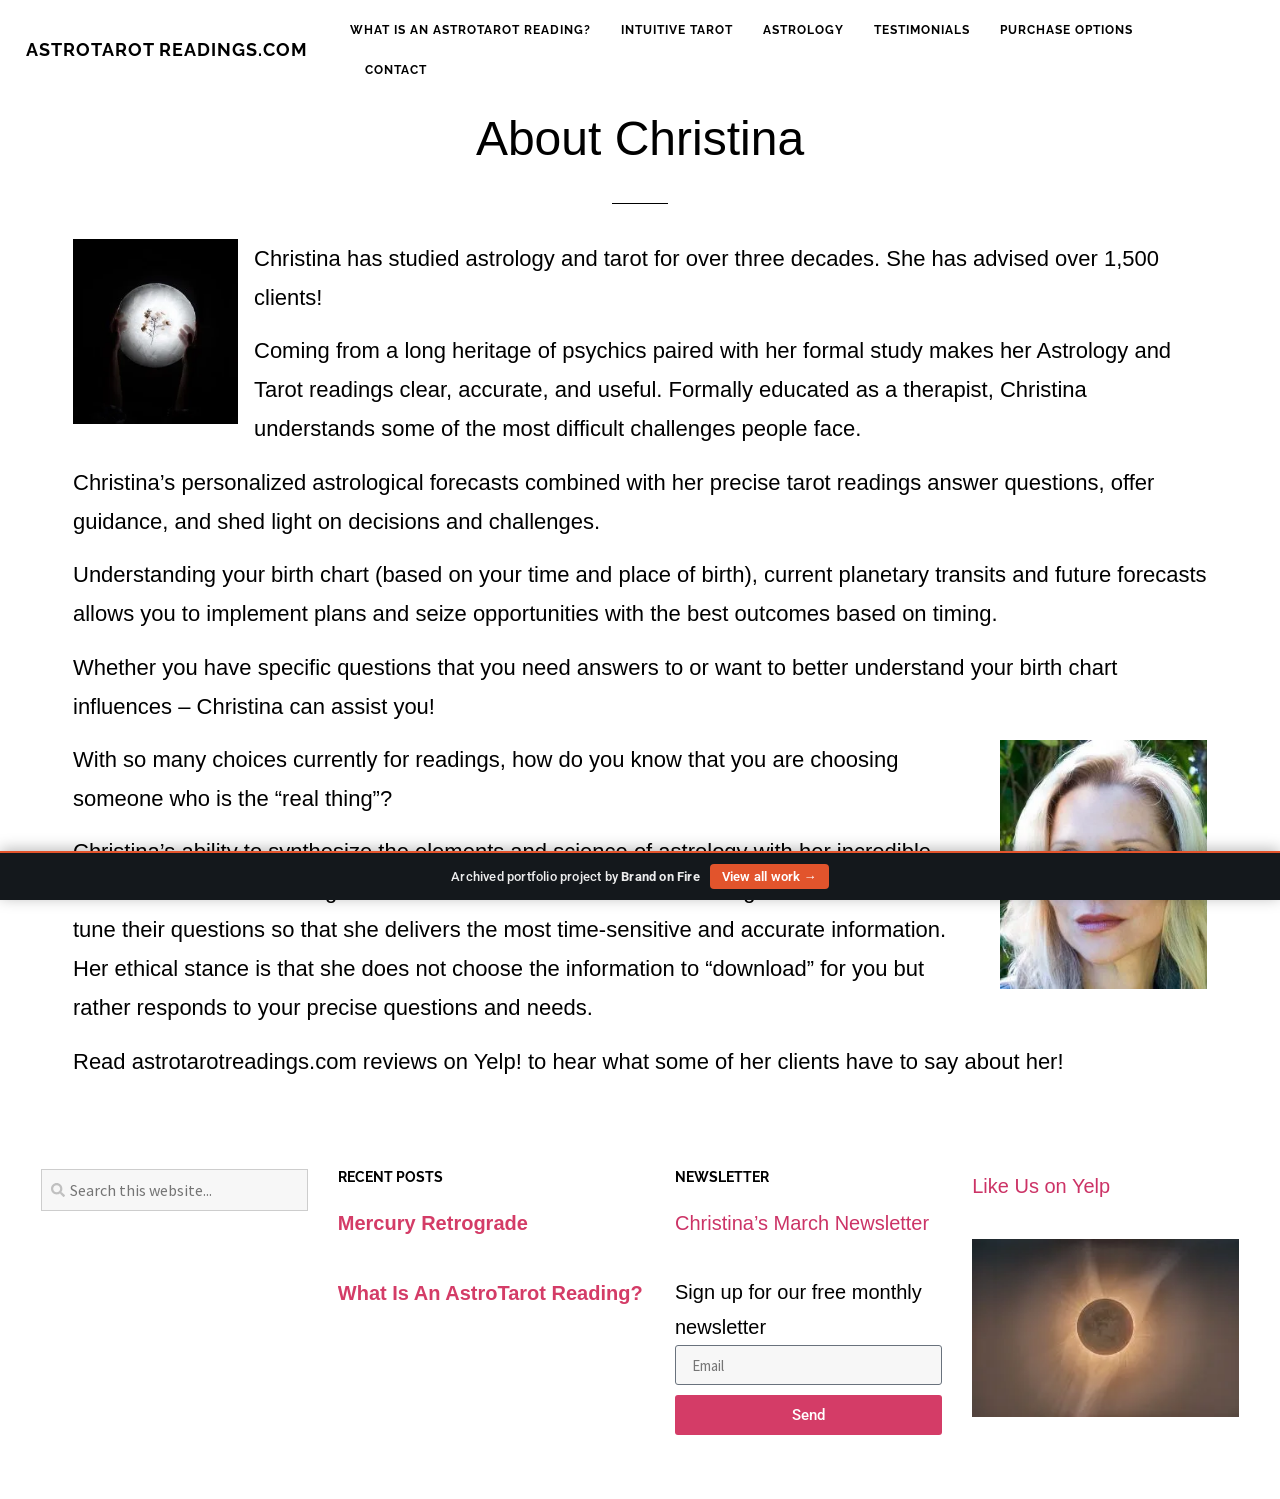
==== index.html @ 6c7b434c "Strip external links & dependencies — fully self-contained (privacy + offline portfolio)" ====
<!doctype html><html lang="en-US" data-bofp="0"><head><meta charset="UTF-8"><meta name="viewport" content="width=device-width, initial-scale=1"><meta name="robots" content="index, follow, max-image-preview:large, max-snippet:-1, max-video-preview:-1"><title>About Christina - astrotarotreadings.com</title><meta name="description" content="Christina has studied astrology and tarot for over three decades. She has advised over 1,500 clients."><link rel="canonical" href="/"><meta property="og:locale" content="en_US"><meta property="og:type" content="website"><meta property="og:title" content="About Christina - astrotarotreadings.com"><meta property="og:description" content="Christina has studied astrology and tarot for over three decades. She has advised over 1,500 clients."><meta property="og:url" content="/"><meta property="og:site_name" content="astrotarotreadings.com"><meta property="article:modified_time" content="2025-02-12T22:14:40+00:00"><meta property="og:image" content="_a/65d81ac65afd.webp"><meta name="twitter:card" content="summary_large_image"><link rel="alternate" type="application/rss+xml" title="astrotarotreadings.com » Feed" href="/feed/"><link rel="https://api.w.org/" href="/wp-json/"><link rel="alternate" title="JSON" type="application/json" href="/wp-json/wp/v2/pages/9"><meta name="generator" content="Elementor 4.1.1; features: e_font_icon_svg, additional_custom_breakpoints; settings: css_print_method-external, google_font-enabled, font_display-swap"><meta name="generator" content="WP Rocket 3.20.2" data-wpr-features="wpr_preload_links wpr_desktop"><link rel="stylesheet" href="style.css"><style>[data-bofp="1"]{background-color:rgb(255, 255, 255)!important;color:rgb(51, 51, 51)!important}[data-bofp="2"]{background-color:rgb(255, 255, 255)!important;color:rgb(51, 51, 51)!important}[data-bofp="3"]{background-color:rgb(255, 255, 255)!important;color:rgb(51, 51, 51)!important}[data-bofp="4"]{background-color:rgb(255, 255, 255)!important;color:rgb(51, 51, 51)!important}</style><meta name="robots" content="noindex, nofollow"><style id="bof-noform">form,form *,fieldset,fieldset *,input,textarea,select,label.fusion-form-label,.wpcf7,.wpcf7 *,.fusion-form,.fusion-form *,.fusion-contact-form,.fusion-contact-form *,.elementor-form,.elementor-form *,.gform_wrapper,.gform_wrapper *,[class*="contact-form"],[class*="contact-form"] *,[id*="contact-form"],[id*="contact-form"] *{pointer-events:none!important;cursor:default!important;-webkit-user-select:none!important;user-select:none!important}</style></head><body class="home wp-singular page-template-default page page-id-9 wp-embed-responsive wp-theme-hello-elementor hello-elementor-default elementor-default elementor-kit-8 elementor-page elementor-page-9 e--ua-blink e--ua-mac e--ua-webkit" data-elementor-device-mode="desktop" data-bofp="1"><a class="skip-link screen-reader-text" href="#content">Skip to content</a><header data-rocket-location-hash="8f827e072aeb38a87d8443cc0bf6e19d" data-elementor-type="header" data-elementor-id="17" class="elementor elementor-17 elementor-location-header" data-elementor-post-type="elementor_library"><div class="elementor-element elementor-element-1b35892e e-con-full e-flex e-con e-parent elementor-sticky elementor-sticky--active elementor-section--handles-inside elementor-sticky--effects e-lazyloaded" data-id="1b35892e" data-element_type="container" data-e-type="container" data-settings="{&quot;background_background&quot;:&quot;classic&quot;,&quot;sticky&quot;:&quot;top&quot;,&quot;sticky_on&quot;:[&quot;desktop&quot;,&quot;tablet&quot;,&quot;mobile&quot;],&quot;sticky_offset&quot;:0,&quot;sticky_effects_offset&quot;:0,&quot;sticky_anchor_link_offset&quot;:0}" data-bofp="2" style="position: fixed; width: 1366px; margin-top: 0px; margin-bottom: 0px; top: 0px;"><div data-rocket-location-hash="d137417853caba3e93c6c5bb0783f5ee" class="elementor-element elementor-element-59847e1 e-con-full e-flex e-con e-child" data-id="59847e1" data-element_type="container" data-e-type="container"><div class="elementor-element elementor-element-5109250 elementor-widget elementor-widget-heading" data-id="5109250" data-element_type="widget" data-e-type="widget" data-widget_type="heading.default"><div class="elementor-widget-container"><h2 class="elementor-heading-title elementor-size-default"><a href="index.html">AstroTarot Readings.com</a></h2>				</div></div></div><div data-rocket-location-hash="2b90dfa640d56f04c35a7dc87e86937c" class="elementor-element elementor-element-5a991607 e-con-full e-flex e-con e-child" data-id="5a991607" data-element_type="container" data-e-type="container"><div class="elementor-element elementor-element-57fdbdf7 elementor-nav-menu--stretch elementor-nav-menu__text-align-center elementor-nav-menu--dropdown-tablet elementor-nav-menu--toggle elementor-nav-menu--burger elementor-widget elementor-widget-nav-menu" data-id="57fdbdf7" data-element_type="widget" data-e-type="widget" data-settings="{&quot;full_width&quot;:&quot;stretch&quot;,&quot;layout&quot;:&quot;horizontal&quot;,&quot;submenu_icon&quot;:{&quot;value&quot;:&quot;&lt;svg aria-hidden=\&quot;true\&quot; class=\&quot;e-font-icon-svg e-fas-caret-down\&quot; viewBox=\&quot;0 0 320 512\&quot; xmlns=\&quot;http:\/\/www.w3.org\/2000\/svg\&quot;&gt;&lt;path d=\&quot;M31.3 192h257.3c17.8 0 26.7 21.5 14.1 34.1L174.1 354.8c-7.8 7.8-20.5 7.8-28.3 0L17.2 226.1C4.6 213.5 13.5 192 31.3 192z\&quot;&gt;&lt;\/path&gt;&lt;\/svg&gt;&quot;,&quot;library&quot;:&quot;fa-solid&quot;},&quot;toggle&quot;:&quot;burger&quot;}" data-widget_type="nav-menu.default"><div class="elementor-widget-container"><nav aria-label="Menu" class="elementor-nav-menu--main elementor-nav-menu__container elementor-nav-menu--layout-horizontal e--pointer-underline e--animation-fade"><ul id="menu-1-57fdbdf7" class="elementor-nav-menu" data-smartmenus-id="1782282673889171"><li class="menu-item menu-item-type-post_type menu-item-object-page menu-item-121"><a href="what-is-an-astrotarot-reading/index.html" class="elementor-item">What Is An AstroTarot Reading?</a></li><li class="menu-item menu-item-type-post_type menu-item-object-page menu-item-118"><a href="tarot/index.html" class="elementor-item">Intuitive Tarot</a></li><li class="menu-item menu-item-type-post_type menu-item-object-page menu-item-116"><a href="astrology/index.html" class="elementor-item">Astrology</a></li><li class="menu-item menu-item-type-post_type menu-item-object-page menu-item-120"><a href="testimonials/index.html" class="elementor-item">Testimonials</a></li><li class="menu-item menu-item-type-post_type menu-item-object-page menu-item-119"><a href="purchase/index.html" class="elementor-item">Purchase Options</a></li><li class="menu-item menu-item-type-post_type menu-item-object-page menu-item-117"><a href="contact/index.html" class="elementor-item">Contact</a></li></ul>			</nav><div class="elementor-menu-toggle" role="button" tabindex="0" aria-label="Menu Toggle" aria-expanded="false" style=""><svg aria-hidden="true" role="presentation" class="elementor-menu-toggle__icon--open e-font-icon-svg e-eicon-menu-bar" viewBox="0 0 1000 1000" xmlns="http://www.w3.org/2000/svg"><path d="M104 333H896C929 333 958 304 958 271S929 208 896 208H104C71 208 42 237 42 271S71 333 104 333ZM104 583H896C929 583 958 554 958 521S929 458 896 458H104C71 458 42 487 42 521S71 583 104 583ZM104 833H896C929 833 958 804 958 771S929 708 896 708H104C71 708 42 737 42 771S71 833 104 833Z"></path></svg><svg aria-hidden="true" role="presentation" class="elementor-menu-toggle__icon--close e-font-icon-svg e-eicon-close" viewBox="0 0 1000 1000" xmlns="http://www.w3.org/2000/svg"><path d="M742 167L500 408 258 167C246 154 233 150 217 150 196 150 179 158 167 167 154 179 150 196 150 212 150 229 154 242 171 254L408 500 167 742C138 771 138 800 167 829 196 858 225 858 254 829L496 587 738 829C750 842 767 846 783 846 800 846 817 842 829 829 842 817 846 804 846 783 846 767 842 750 829 737L588 500 833 258C863 229 863 200 833 171 804 137 775 137 742 167Z"></path></svg>		</div><nav class="elementor-nav-menu--dropdown elementor-nav-menu__container" aria-hidden="true" style="width: 1366px; left: 0px; top: 44px; --menu-height: 0;"><ul id="menu-2-57fdbdf7" class="elementor-nav-menu" data-smartmenus-id="17822826738897034"><li class="menu-item menu-item-type-post_type menu-item-object-page menu-item-121"><a href="what-is-an-astrotarot-reading/index.html" class="elementor-item" tabindex="-1">What Is An AstroTarot Reading?</a></li><li class="menu-item menu-item-type-post_type menu-item-object-page menu-item-118"><a href="tarot/index.html" class="elementor-item" tabindex="-1">Intuitive Tarot</a></li><li class="menu-item menu-item-type-post_type menu-item-object-page menu-item-116"><a href="astrology/index.html" class="elementor-item" tabindex="-1">Astrology</a></li><li class="menu-item menu-item-type-post_type menu-item-object-page menu-item-120"><a href="testimonials/index.html" class="elementor-item" tabindex="-1">Testimonials</a></li><li class="menu-item menu-item-type-post_type menu-item-object-page menu-item-119"><a href="purchase/index.html" class="elementor-item" tabindex="-1">Purchase Options</a></li><li class="menu-item menu-item-type-post_type menu-item-object-page menu-item-117"><a href="contact/index.html" class="elementor-item" tabindex="-1">Contact</a></li></ul>			</nav></div></div></div></div><div class="elementor-element elementor-element-1b35892e e-con-full e-flex e-con e-parent elementor-sticky elementor-sticky__spacer" data-id="1b35892e" data-element_type="container" data-e-type="container" data-settings="{&quot;background_background&quot;:&quot;classic&quot;,&quot;sticky&quot;:&quot;top&quot;,&quot;sticky_on&quot;:[&quot;desktop&quot;,&quot;tablet&quot;,&quot;mobile&quot;],&quot;sticky_offset&quot;:0,&quot;sticky_effects_offset&quot;:0,&quot;sticky_anchor_link_offset&quot;:0}" data-bofp="3" style="visibility: hidden; transition: none; animation: auto ease 0s 1 normal none running none;"><div data-rocket-location-hash="d137417853caba3e93c6c5bb0783f5ee" class="elementor-element elementor-element-59847e1 e-con-full e-flex e-con e-child" data-id="59847e1" data-element_type="container" data-e-type="container"><div class="elementor-element elementor-element-5109250 elementor-widget elementor-widget-heading" data-id="5109250" data-element_type="widget" data-e-type="widget" data-widget_type="heading.default"><div class="elementor-widget-container"><h2 class="elementor-heading-title elementor-size-default"><a href="index.html">AstroTarot Readings.com</a></h2>				</div></div></div><div data-rocket-location-hash="2b90dfa640d56f04c35a7dc87e86937c" class="elementor-element elementor-element-5a991607 e-con-full e-flex e-con e-child" data-id="5a991607" data-element_type="container" data-e-type="container"><div class="elementor-element elementor-element-57fdbdf7 elementor-nav-menu--stretch elementor-nav-menu__text-align-center elementor-nav-menu--dropdown-tablet elementor-nav-menu--toggle elementor-nav-menu--burger elementor-widget elementor-widget-nav-menu" data-id="57fdbdf7" data-element_type="widget" data-e-type="widget" data-settings="{&quot;full_width&quot;:&quot;stretch&quot;,&quot;layout&quot;:&quot;horizontal&quot;,&quot;submenu_icon&quot;:{&quot;value&quot;:&quot;&lt;svg aria-hidden=\&quot;true\&quot; class=\&quot;e-font-icon-svg e-fas-caret-down\&quot; viewBox=\&quot;0 0 320 512\&quot; xmlns=\&quot;http:\/\/www.w3.org\/2000\/svg\&quot;&gt;&lt;path d=\&quot;M31.3 192h257.3c17.8 0 26.7 21.5 14.1 34.1L174.1 354.8c-7.8 7.8-20.5 7.8-28.3 0L17.2 226.1C4.6 213.5 13.5 192 31.3 192z\&quot;&gt;&lt;\/path&gt;&lt;\/svg&gt;&quot;,&quot;library&quot;:&quot;fa-solid&quot;},&quot;toggle&quot;:&quot;burger&quot;}" data-widget_type="nav-menu.default"><div class="elementor-widget-container"><nav aria-label="Menu" class="elementor-nav-menu--main elementor-nav-menu__container elementor-nav-menu--layout-horizontal e--pointer-underline e--animation-fade"><ul id="menu-1-57fdbdf7" class="elementor-nav-menu"><li class="menu-item menu-item-type-post_type menu-item-object-page menu-item-121"><a href="what-is-an-astrotarot-reading/index.html" class="elementor-item">What Is An AstroTarot Reading?</a></li><li class="menu-item menu-item-type-post_type menu-item-object-page menu-item-118"><a href="tarot/index.html" class="elementor-item">Intuitive Tarot</a></li><li class="menu-item menu-item-type-post_type menu-item-object-page menu-item-116"><a href="astrology/index.html" class="elementor-item">Astrology</a></li><li class="menu-item menu-item-type-post_type menu-item-object-page menu-item-120"><a href="testimonials/index.html" class="elementor-item">Testimonials</a></li><li class="menu-item menu-item-type-post_type menu-item-object-page menu-item-119"><a href="purchase/index.html" class="elementor-item">Purchase Options</a></li><li class="menu-item menu-item-type-post_type menu-item-object-page menu-item-117"><a href="contact/index.html" class="elementor-item">Contact</a></li></ul>			</nav><div class="elementor-menu-toggle" role="button" tabindex="0" aria-label="Menu Toggle" aria-expanded="false"><svg aria-hidden="true" role="presentation" class="elementor-menu-toggle__icon--open e-font-icon-svg e-eicon-menu-bar" viewBox="0 0 1000 1000" xmlns="http://www.w3.org/2000/svg"><path d="M104 333H896C929 333 958 304 958 271S929 208 896 208H104C71 208 42 237 42 271S71 333 104 333ZM104 583H896C929 583 958 554 958 521S929 458 896 458H104C71 458 42 487 42 521S71 583 104 583ZM104 833H896C929 833 958 804 958 771S929 708 896 708H104C71 708 42 737 42 771S71 833 104 833Z"></path></svg><svg aria-hidden="true" role="presentation" class="elementor-menu-toggle__icon--close e-font-icon-svg e-eicon-close" viewBox="0 0 1000 1000" xmlns="http://www.w3.org/2000/svg"><path d="M742 167L500 408 258 167C246 154 233 150 217 150 196 150 179 158 167 167 154 179 150 196 150 212 150 229 154 242 171 254L408 500 167 742C138 771 138 800 167 829 196 858 225 858 254 829L496 587 738 829C750 842 767 846 783 846 800 846 817 842 829 829 842 817 846 804 846 783 846 767 842 750 829 737L588 500 833 258C863 229 863 200 833 171 804 137 775 137 742 167Z"></path></svg>		</div><nav class="elementor-nav-menu--dropdown elementor-nav-menu__container" aria-hidden="true"><ul id="menu-2-57fdbdf7" class="elementor-nav-menu"><li class="menu-item menu-item-type-post_type menu-item-object-page menu-item-121"><a href="what-is-an-astrotarot-reading/index.html" class="elementor-item" tabindex="-1">What Is An AstroTarot Reading?</a></li><li class="menu-item menu-item-type-post_type menu-item-object-page menu-item-118"><a href="tarot/index.html" class="elementor-item" tabindex="-1">Intuitive Tarot</a></li><li class="menu-item menu-item-type-post_type menu-item-object-page menu-item-116"><a href="astrology/index.html" class="elementor-item" tabindex="-1">Astrology</a></li><li class="menu-item menu-item-type-post_type menu-item-object-page menu-item-120"><a href="testimonials/index.html" class="elementor-item" tabindex="-1">Testimonials</a></li><li class="menu-item menu-item-type-post_type menu-item-object-page menu-item-119"><a href="purchase/index.html" class="elementor-item" tabindex="-1">Purchase Options</a></li><li class="menu-item menu-item-type-post_type menu-item-object-page menu-item-117"><a href="contact/index.html" class="elementor-item" tabindex="-1">Contact</a></li></ul>			</nav></div></div></div></div></header><main data-rocket-location-hash="3741468e5c54c204c47199ed60c9f294" id="content" class="site-main post-9 page type-page status-publish hentry"><div data-rocket-location-hash="65df79cf2c1096997cc65fbe9ebd67f2" class="page-content"><div data-rocket-location-hash="e8adb1c9539dd8b5bc0f19f92c8a6718" data-elementor-type="wp-post" data-elementor-id="9" class="elementor elementor-9" data-elementor-post-type="page"><div class="elementor-element elementor-element-8696b39 e-flex e-con-boxed e-con e-parent e-lazyloaded" data-id="8696b39" data-element_type="container" data-e-type="container"><div class="e-con-inner"><div class="elementor-element elementor-element-70a1374 elementor-widget elementor-widget-heading" data-id="70a1374" data-element_type="widget" data-e-type="widget" data-widget_type="heading.default"><div class="elementor-widget-container"><h2 class="elementor-heading-title elementor-size-default">About Christina</h2>				</div></div><div class="elementor-element elementor-element-19f6491 elementor-widget-divider--view-line elementor-widget elementor-widget-divider" data-id="19f6491" data-element_type="widget" data-e-type="widget" data-widget_type="divider.default"><div class="elementor-widget-container"><div class="elementor-divider"><span class="elementor-divider-separator"></span></div></div></div><div class="elementor-element elementor-element-b5a2167 elementor-widget elementor-widget-text-editor" data-id="b5a2167" data-element_type="widget" data-e-type="widget" data-widget_type="text-editor.default"><div class="elementor-widget-container"><p><img decoding="async" class=" wp-image-29 alignleft" src="_a/65d81ac65afd.webp" alt="" width="165" height="185">Christina has studied astrology and tarot for over three decades. She has advised over 1,500 clients!</p><p>Coming from a long heritage of psychics paired with her formal study makes her Astrology and Tarot readings clear, accurate, and useful. Formally educated as a therapist, Christina understands some of the most difficult challenges people face.</p><p>Christina’s personalized astrological forecasts combined with her precise tarot readings answer questions, offer guidance, and shed light on decisions and challenges.</p><p>Understanding your birth chart (based on your time and place of birth), current planetary transits and future forecasts allows you to implement plans and seize opportunities with the best outcomes based on timing.</p><p>Whether you have specific questions that you need answers to or want to better understand your birth chart influences – Christina can assist you!</p><p><img fetchpriority="high" decoding="async" class=" wp-image-30 alignright" src="_a/aaebb27ede1f.webp" alt="" width="207" height="250">With so many choices currently for readings, how do you know that you are choosing someone who is the “real thing”?</p><p>Christina’s ability to synthesize the elements and science of astrology with her incredible intuition makes her readings useful and balanced. She often encourages her clients to fine-tune their questions so that she delivers the most time-sensitive and accurate information. Her ethical stance is that she does not choose the information to “download” for you but rather responds to your precise questions and needs.</p><p>Read astrotarotreadings.com reviews on Yelp! to hear what some of her clients have to say about her!</p>								</div></div></div></div></div></div></main><footer data-elementor-type="footer" data-elementor-id="38" class="elementor elementor-38 elementor-location-footer" data-elementor-post-type="elementor_library"><div class="elementor-element elementor-element-73697ec2 e-con-full e-flex e-con e-parent e-lazyloaded" data-id="73697ec2" data-element_type="container" data-e-type="container" data-settings="{&quot;background_background&quot;:&quot;classic&quot;}" data-bofp="4"><div class="elementor-element elementor-element-142a883b e-con-full e-flex e-con e-child" data-id="142a883b" data-element_type="container" data-e-type="container"><div class="elementor-element elementor-element-13da52d elementor-widget elementor-widget-search" data-id="13da52d" data-element_type="widget" data-e-type="widget" data-settings="{&quot;submit_trigger&quot;:&quot;key_enter&quot;,&quot;pagination_type_options&quot;:&quot;none&quot;}" data-widget_type="search.default" style="--e-search-icon-label-absolute-width: 14px; --e-search-icon-clear-absolute-width: 8.25px;"><div class="elementor-widget-container"><search class="e-search" role="search"><form class="e-search-form" action="" method="get"><label class="e-search-label" for="search-13da52d"><span class="elementor-screen-only">
						Search					</span><svg aria-hidden="true" class="e-font-icon-svg e-fas-search" viewBox="0 0 512 512" xmlns="http://www.w3.org/2000/svg"><path d="M505 442.7L405.3 343c-4.5-4.5-10.6-7-17-7H372c27.6-35.3 44-79.7 44-128C416 93.1 322.9 0 208 0S0 93.1 0 208s93.1 208 208 208c48.3 0 92.7-16.4 128-44v16.3c0 6.4 2.5 12.5 7 17l99.7 99.7c9.4 9.4 24.6 9.4 33.9 0l28.3-28.3c9.4-9.4 9.4-24.6.1-34zM208 336c-70.7 0-128-57.2-128-128 0-70.7 57.2-128 128-128 70.7 0 128 57.2 128 128 0 70.7-57.2 128-128 128z"></path></svg>				</label><div class="e-search-input-wrapper"><input id="search-13da52d" placeholder="Search this website..." class="e-search-input" type="search" name="s" value="" autocomplete="off" role="combobox" aria-autocomplete="list" aria-expanded="false" aria-controls="results-13da52d" aria-haspopup="listbox"><svg aria-hidden="true" class="e-font-icon-svg e-fas-times hidden" viewBox="0 0 352 512" xmlns="http://www.w3.org/2000/svg"><path d="M242.72 256l100.07-100.07c12.28-12.28 12.28-32.19 0-44.48l-22.24-22.24c-12.28-12.28-32.19-12.28-44.48 0L176 189.28 75.93 89.21c-12.28-12.28-32.19-12.28-44.48 0L9.21 111.45c-12.28 12.28-12.28 32.19 0 44.48L109.28 256 9.21 356.07c-12.28 12.28-12.28 32.19 0 44.48l22.24 22.24c12.28 12.28 32.2 12.28 44.48 0L176 322.72l100.07 100.07c12.28 12.28 32.2 12.28 44.48 0l22.24-22.24c12.28-12.28 12.28-32.19 0-44.48L242.72 256z"></path></svg>										<output id="results-13da52d" class="e-search-results-container hide-loader" aria-live="polite" aria-atomic="true" aria-label="Results for search" tabindex="0"><div class="e-search-results"></div></output></div><button class="e-search-submit elementor-screen-only " type="submit" aria-label="Search"></button><input type="hidden" name="e_search_props" value="13da52d-38"></form></search></div></div></div><div class="elementor-element elementor-element-00551a9 e-con-full e-flex e-con e-child" data-id="00551a9" data-element_type="container" data-e-type="container"><div class="elementor-element elementor-element-d2934a3 elementor-widget elementor-widget-heading" data-id="d2934a3" data-element_type="widget" data-e-type="widget" data-widget_type="heading.default"><div class="elementor-widget-container"><h6 class="elementor-heading-title elementor-size-default">Recent Posts</h6>				</div></div><div class="elementor-element elementor-element-e0176e6 elementor-grid-1 elementor-grid-tablet-1 elementor-posts--thumbnail-none elementor-grid-mobile-1 elementor-widget elementor-widget-posts" data-id="e0176e6" data-element_type="widget" data-e-type="widget" data-settings="{&quot;classic_columns&quot;:&quot;1&quot;,&quot;classic_columns_tablet&quot;:&quot;1&quot;,&quot;classic_columns_mobile&quot;:&quot;1&quot;,&quot;classic_row_gap&quot;:{&quot;unit&quot;:&quot;px&quot;,&quot;size&quot;:35,&quot;sizes&quot;:[]},&quot;classic_row_gap_tablet&quot;:{&quot;unit&quot;:&quot;px&quot;,&quot;size&quot;:&quot;&quot;,&quot;sizes&quot;:[]},&quot;classic_row_gap_mobile&quot;:{&quot;unit&quot;:&quot;px&quot;,&quot;size&quot;:&quot;&quot;,&quot;sizes&quot;:[]}}" data-widget_type="posts.classic"><div class="elementor-widget-container"><div class="elementor-posts-container elementor-posts elementor-posts--skin-classic elementor-grid" role="list"><article class="elementor-post elementor-grid-item post-124 post type-post status-publish format-standard hentry category-uncategorized" role="listitem"><div class="elementor-post__text"><h3 class="elementor-post__title"><a href="mercury-retrograde/index.html">
				Mercury Retrograde			</a></h3></div></article><article class="elementor-post elementor-grid-item post-126 post type-post status-publish format-standard hentry category-uncategorized" role="listitem"><div class="elementor-post__text"><h3 class="elementor-post__title"><a href="what-is-an-astrotarot-reading/index.html">
				What Is An AstroTarot Reading?			</a></h3></div></article></div></div></div></div><div class="elementor-element elementor-element-5f623e8f e-con-full e-flex e-con e-child" data-id="5f623e8f" data-element_type="container" data-e-type="container"><div class="elementor-element elementor-element-22453aa8 elementor-widget elementor-widget-heading" data-id="22453aa8" data-element_type="widget" data-e-type="widget" data-widget_type="heading.default"><div class="elementor-widget-container"><h6 class="elementor-heading-title elementor-size-default">Newsletter</h6>				</div></div><div class="elementor-element elementor-element-211747a elementor-widget elementor-widget-text-editor" data-id="211747a" data-element_type="widget" data-e-type="widget" data-widget_type="text-editor.default"><div class="elementor-widget-container"><p><a target="_blank" rel="noopener">Christina’s March Newsletter</a></p>								</div></div><div class="elementor-element elementor-element-0138c01 elementor-button-align-stretch elementor-widget elementor-widget-form" data-id="0138c01" data-element_type="widget" data-e-type="widget" data-settings="{&quot;step_next_label&quot;:&quot;Next&quot;,&quot;step_previous_label&quot;:&quot;Previous&quot;,&quot;button_width&quot;:&quot;100&quot;,&quot;step_type&quot;:&quot;number_text&quot;,&quot;step_icon_shape&quot;:&quot;circle&quot;}" data-widget_type="form.default"><div class="elementor-widget-container"><form class="elementor-form" method="post" name="New Form" aria-label="New Form"><input type="hidden" name="post_id" value="38"><input type="hidden" name="form_id" value="0138c01"><input type="hidden" name="referer_title" value="Page not found - astrotarotreadings.com"><div class="elementor-form-fields-wrapper elementor-labels-above"><div class="elementor-field-type-email elementor-field-group elementor-column elementor-field-group-email elementor-col-100 elementor-field-required"><label for="form-field-email" class="elementor-field-label">
								Sign up for our free monthly newsletter							</label><input size="1" type="email" name="form_fields[email]" id="form-field-email" class="elementor-field elementor-size-sm  elementor-field-textual" placeholder="Email" required="required"></div><div class="elementor-field-group elementor-column elementor-field-type-submit elementor-col-100 e-form__buttons"><button class="elementor-button elementor-size-sm" type="submit"><span class="elementor-button-content-wrapper"><span class="elementor-button-text">Send</span></span></button></div></div></form></div></div></div><div class="elementor-element elementor-element-46a2b569 e-con-full e-flex e-con e-child" data-id="46a2b569" data-element_type="container" data-e-type="container"><div class="elementor-element elementor-element-4a769ca elementor-widget elementor-widget-text-editor" data-id="4a769ca" data-element_type="widget" data-e-type="widget" data-widget_type="text-editor.default"><div class="elementor-widget-container"><p><a target="_blank" rel="noopener">Like Us on Yelp</a></p>								</div></div><div class="elementor-element elementor-element-ce92b97 elementor-widget elementor-widget-image" data-id="ce92b97" data-element_type="widget" data-e-type="widget" data-widget_type="image.default"><div class="elementor-widget-container"><img width="300" height="200" src="_a/7d882509de97.webp" class="attachment-large size-large wp-image-42" alt="">															</div></div></div></div></footer><span id="elementor-device-mode" class="elementor-screen-only"></span><svg style="display: none;" class="e-font-icon-svg-symbols"></svg><!-- bof-portfolio-bar --><a href="https://brandonfire.com/portfolio/" id="bof-portfolio-bar" rel="noopener" style="position:fixed;left:0;right:0;bottom:0;z-index:2147483647;display:flex;align-items:center;justify-content:center;gap:10px;flex-wrap:wrap;background:#14181c;color:#ffffff !important;font-family:-apple-system,BlinkMacSystemFont,'Segoe UI',Roboto,Helvetica,Arial,sans-serif;font-size:13px;font-weight:500;line-height:1;letter-spacing:.2px;padding:11px 16px;text-decoration:none !important;box-shadow:0 -2px 14px rgba(0,0,0,.28);border-top:2px solid #e2542c;box-sizing:border-box;"><span style="opacity:.92;color:#fff;">Archived portfolio project by <strong style="font-weight:700;color:#fff;">Brand&nbsp;on&nbsp;Fire</strong></span><span style="background:#e2542c;color:#fff;padding:6px 12px;border-radius:4px;font-weight:600;white-space:nowrap;">View&nbsp;all&nbsp;work&nbsp;&rarr;</span></a><!-- /bof-portfolio-bar --></body></html>
---- style.css ----
:root{--wp--preset--aspect-ratio--square:1;--wp--preset--aspect-ratio--4-3:4/3;--wp--preset--aspect-ratio--3-4:3/4;--wp--preset--aspect-ratio--3-2:3/2;--wp--preset--aspect-ratio--2-3:2/3;--wp--preset--aspect-ratio--16-9:16/9;--wp--preset--aspect-ratio--9-16:9/16;--wp--preset--color--black:#000000;--wp--preset--color--cyan-bluish-gray:#abb8c3;--wp--preset--color--white:#ffffff;--wp--preset--color--pale-pink:#f78da7;--wp--preset--color--vivid-red:#cf2e2e;--wp--preset--color--luminous-vivid-orange:#ff6900;--wp--preset--color--luminous-vivid-amber:#fcb900;--wp--preset--color--light-green-cyan:#7bdcb5;--wp--preset--color--vivid-green-cyan:#00d084;--wp--preset--color--pale-cyan-blue:#8ed1fc;--wp--preset--color--vivid-cyan-blue:#0693e3;--wp--preset--color--vivid-purple:#9b51e0;--wp--preset--gradient--vivid-cyan-blue-to-vivid-purple:linear-gradient(135deg,rgb(6,147,227) 0%,rgb(155,81,224) 100%);--wp--preset--gradient--light-green-cyan-to-vivid-green-cyan:linear-gradient(135deg,rgb(122,220,180) 0%,rgb(0,208,130) 100%);--wp--preset--gradient--luminous-vivid-amber-to-luminous-vivid-orange:linear-gradient(135deg,rgb(252,185,0) 0%,rgb(255,105,0) 100%);--wp--preset--gradient--luminous-vivid-orange-to-vivid-red:linear-gradient(135deg,rgb(255,105,0) 0%,rgb(207,46,46) 100%);--wp--preset--gradient--very-light-gray-to-cyan-bluish-gray:linear-gradient(135deg,rgb(238,238,238) 0%,rgb(169,184,195) 100%);--wp--preset--gradient--cool-to-warm-spectrum:linear-gradient(135deg,rgb(74,234,220) 0%,rgb(151,120,209) 20%,rgb(207,42,186) 40%,rgb(238,44,130) 60%,rgb(251,105,98) 80%,rgb(254,248,76) 100%);--wp--preset--gradient--blush-light-purple:linear-gradient(135deg,rgb(255,206,236) 0%,rgb(152,150,240) 100%);--wp--preset--gradient--blush-bordeaux:linear-gradient(135deg,rgb(254,205,165) 0%,rgb(254,45,45) 50%,rgb(107,0,62) 100%);--wp--preset--gradient--luminous-dusk:linear-gradient(135deg,rgb(255,203,112) 0%,rgb(199,81,192) 50%,rgb(65,88,208) 100%);--wp--preset--gradient--pale-ocean:linear-gradient(135deg,rgb(255,245,203) 0%,rgb(182,227,212) 50%,rgb(51,167,181) 100%);--wp--preset--gradient--electric-grass:linear-gradient(135deg,rgb(202,248,128) 0%,rgb(113,206,126) 100%);--wp--preset--gradient--midnight:linear-gradient(135deg,rgb(2,3,129) 0%,rgb(40,116,252) 100%);--wp--preset--font-size--small:13px;--wp--preset--font-size--medium:20px;--wp--preset--font-size--large:36px;--wp--preset--font-size--x-large:42px;--wp--preset--spacing--20:0.44rem;--wp--preset--spacing--30:0.67rem;--wp--preset--spacing--40:1rem;--wp--preset--spacing--50:1.5rem;--wp--preset--spacing--60:2.25rem;--wp--preset--spacing--70:3.38rem;--wp--preset--spacing--80:5.06rem;--wp--preset--shadow--natural:6px 6px 9px rgba(0,0,0,0.2);--wp--preset--shadow--deep:12px 12px 50px rgba(0,0,0,0.4);--wp--preset--shadow--sharp:6px 6px 0px rgba(0,0,0,0.2);--wp--preset--shadow--outlined:6px 6px 0px -3px rgb(255,255,255),6px 6px rgb(0,0,0);--wp--preset--shadow--crisp:6px 6px 0px rgb(0,0,0);}:root{--wp--style--global--content-size:800px;--wp--style--global--wide-size:1200px;}:where(body){margin:0px;}:root{--wp--style--block-gap:24px;}body{padding:0px;}html{line-height:1.15;text-size-adjust:100%;}*,::after,::before{box-sizing:border-box;}body{background-color:rgb(255,255,255);color:rgb(51,51,51);font-family:-apple-system,BlinkMacSystemFont,"Segoe UI",Roboto,"Helvetica Neue",Arial,"Noto Sans",sans-serif,"Apple Color Emoji","Segoe UI Emoji","Segoe UI Symbol","Noto Color Emoji";font-size:1rem;font-weight:400;line-height:1.5;margin:0px;-webkit-font-smoothing:antialiased;}h1,h2,h3,h4,h5,h6{color:inherit;font-family:inherit;font-weight:500;line-height:1.2;margin-block:0.5rem 1rem;}h2{font-size:2rem;}h3{font-size:1.75rem;}h6{font-size:1rem;}p{margin-block:0px 0.9rem;}a{background-color:transparent;color:rgb(204,51,102);text-decoration:none;}img{border-style:none;height:auto;max-width:100%;}@media print{*,::after,::before{background:transparent !important;box-shadow:none !important;color:rgb(0,0,0) !important;text-shadow:none !important;}a,a:visited{text-decoration:underline;}img,tr{break-inside:avoid;}h2,h3,p{orphans:3;widows:3;}h2,h3{break-after:avoid;}}label{display:inline-block;line-height:1;vertical-align:middle;}button,input,optgroup,select,textarea{font-family:inherit;font-size:1rem;line-height:1.5;margin:0px;}input[type="date"],input[type="email"],input[type="number"],input[type="password"],input[type="search"],input[type="tel"],input[type="text"],input[type="time"],input[type="url"],select,textarea{border:1px solid rgb(102,102,102);border-radius:3px;padding:0.5rem 1rem;transition:0.3s;width:100%;}button,input{overflow:visible;}button,select{text-transform:none;}[type="button"],[type="reset"],[type="submit"],button{appearance:button;width:auto;}[type="button"],[type="submit"],button{background-color:transparent;border:1px solid rgb(204,51,102);border-radius:3px;color:rgb(204,51,102);display:inline-block;font-size:1rem;font-weight:400;padding:0.5rem 1rem;text-align:center;transition:0.3s;user-select:none;white-space:nowrap;}[type="button"]:not(:disabled),[type="submit"]:not(:disabled),button:not(:disabled){cursor:pointer;}[type="search"]{appearance:textfield;outline-offset:-2px;}dd,dl,dt,li,ol,ul{background:transparent;border:0px;font-size:100%;margin-block:0px;outline:0px;vertical-align:baseline;}.alignright{float:right;margin-left:1rem;}.alignleft{float:left;margin-right:1rem;}.screen-reader-text{clip:rect(1px,1px,1px,1px);height:1px;overflow:hidden;width:1px;position:absolute !important;overflow-wrap:normal !important;}:root{--direction-multiplier:1;}.elementor-screen-only,.screen-reader-text,.screen-reader-text span,.ui-helper-hidden-accessible{height:1px;margin:-1px;overflow:hidden;padding:0px;position:absolute;top:-10000em;width:1px;clip:rect(0px,0px,0px,0px);border:0px;}.elementor *,.elementor::after,.elementor::before{box-sizing:border-box;}.elementor a{box-shadow:none;text-decoration:none;}.elementor img{border-width:medium;border-style:none;border-color:currentcolor;border-image:initial;border-radius:0px;box-shadow:none;height:auto;max-width:100%;}.elementor-element{--flex-direction:initial;--flex-wrap:initial;--justify-content:initial;--align-items:initial;--align-content:initial;--gap:initial;--flex-basis:initial;--flex-grow:initial;--flex-shrink:initial;--order:initial;--align-self:initial;align-self:var(--align-self);flex-basis:var(--flex-basis);flex-grow:var(--flex-grow);flex-shrink:var(--flex-shrink);order:var(--order);}.elementor-element:where(.e-con-full,.elementor-widget){align-content:var(--align-content);align-items:var(--align-items);flex-direction:var(--flex-direction);flex-wrap:var(--flex-wrap);gap:var(--row-gap) var(--column-gap);justify-content:var(--justify-content);}:root{--page-title-display:block;}@keyframes eicon-spin{0%{transform:rotate(0deg);}100%{transform:rotate(359deg);}}.elementor-widget{position:relative;}.elementor-widget:not(:last-child){margin-block-end:var(--kit-widget-spacing,20px);}.elementor-column{display:flex;min-height:1px;position:relative;}@media (min-width:768px){.elementor-column.elementor-col-100,.elementor-column[data-col="100"]{width:100%;}}@media (max-width:767px){.elementor-column{width:100%;}}.elementor-grid{display:grid;column-gap:var(--grid-column-gap);row-gap:var(--grid-row-gap);}.elementor-grid .elementor-grid-item{min-width:0px;}.elementor-grid-1 .elementor-grid{grid-template-columns:repeat(1,1fr);}@media (max-width:1024px){.elementor-grid-tablet-1 .elementor-grid{grid-template-columns:repeat(1,1fr);}}@media (max-width:767px){.elementor-grid-mobile-1 .elementor-grid{grid-template-columns:repeat(1,1fr);}}@media (prefers-reduced-motion:no-preference){html{scroll-behavior:smooth;}}.e-con{--border-radius:0;--border-top-width:0px;--border-right-width:0px;--border-bottom-width:0px;--border-left-width:0px;--border-style:initial;--border-color:initial;--container-widget-width:100%;--container-widget-height:initial;--container-widget-flex-grow:0;--container-widget-align-self:initial;--content-width:min(100%,var(--container-max-width,1140px));--width:100%;--min-height:initial;--height:auto;--text-align:initial;--margin-top:0px;--margin-right:0px;--margin-bottom:0px;--margin-left:0px;--padding-top:var(--container-default-padding-top,10px);--padding-right:var(--container-default-padding-right,10px);--padding-bottom:var(--container-default-padding-bottom,10px);--padding-left:var(--container-default-padding-left,10px);--position:relative;--z-index:revert;--overflow:visible;--gap:var(--widgets-spacing,20px);--row-gap:var(--widgets-spacing-row,20px);--column-gap:var(--widgets-spacing-column,20px);--overlay-mix-blend-mode:initial;--overlay-opacity:1;--overlay-transition:0.3s;--e-con-grid-template-columns:repeat(3,1fr);--e-con-grid-template-rows:repeat(2,1fr);border-radius:var(--border-radius);height:var(--height);min-height:var(--min-height);min-width:0px;overflow:var(--overflow);position:var(--position);width:var(--width);z-index:var(--z-index);--flex-wrap-mobile:wrap;}.e-con:where(:not(.e-div-block-base)){transition:background var(--background-transition,.3s),border var(--border-transition,.3s),box-shadow var(--border-transition,.3s),transform var(--e-con-transform-transition-duration,.4s);}.e-con{--margin-block-start:var(--margin-top);--margin-block-end:var(--margin-bottom);--margin-inline-start:var(--margin-left);--margin-inline-end:var(--margin-right);--padding-inline-start:var(--padding-left);--padding-inline-end:var(--padding-right);--padding-block-start:var(--padding-top);--padding-block-end:var(--padding-bottom);--border-block-start-width:var(--border-top-width);--border-block-end-width:var(--border-bottom-width);--border-inline-start-width:var(--border-left-width);--border-inline-end-width:var(--border-right-width);}.e-con{margin-block-end:var(--margin-block-end);margin-block-start:var(--margin-block-start);margin-inline-end:var(--margin-inline-end);margin-inline-start:var(--margin-inline-start);padding-inline-end:var(--padding-inline-end);padding-inline-start:var(--padding-inline-start);}.e-con.e-flex{--flex-direction:column;--flex-basis:auto;--flex-grow:0;--flex-shrink:1;flex:var(--flex-grow) var(--flex-shrink) var(--flex-basis);}.e-con-full,.e-con > .e-con-inner{padding-block-end:var(--padding-block-end);padding-block-start:var(--padding-block-start);text-align:var(--text-align);}.e-con-full.e-flex,.e-con.e-flex > .e-con-inner{flex-direction:var(--flex-direction);}.e-con,.e-con > .e-con-inner{display:var(--display);}.e-con-boxed.e-flex{place-content:normal;align-items:normal;flex-flow:column;}.e-con-boxed{gap:initial;text-align:initial;}.e-con.e-flex > .e-con-inner{align-content:var(--align-content);align-items:var(--align-items);align-self:auto;flex:1 1 auto;flex-wrap:var(--flex-wrap);justify-content:var(--justify-content);}.e-con > .e-con-inner{gap:var(--row-gap) var(--column-gap);height:100%;margin:0px auto;max-width:var(--content-width);padding-inline:0px;width:100%;}:is(.elementor-section-wrap,[data-elementor-id]) > .e-con{--margin-left:auto;--margin-right:auto;max-width:min(100%,var(--width));}.e-con .elementor-widget.elementor-widget{margin-block-end:0px;}.e-con .elementor-widget{min-width:0px;}.e-con > .e-con-inner > .elementor-widget > .elementor-widget-container,.e-con > .elementor-widget > .elementor-widget-container{height:100%;}.e-con.e-con > .e-con-inner > .elementor-widget,.elementor.elementor .e-con > .elementor-widget{max-width:100%;}.e-con .elementor-widget:not(:last-child){--kit-widget-spacing:0px;}@media (max-width:767px){.e-con.e-flex{--width:100%;--flex-wrap:var(--flex-wrap-mobile);}}.elementor-form-fields-wrapper{display:flex;flex-wrap:wrap;}.elementor-form-fields-wrapper.elementor-labels-above .elementor-field-group .elementor-field-subgroup,.elementor-form-fields-wrapper.elementor-labels-above .elementor-field-group > .elementor-select-wrapper,.elementor-form-fields-wrapper.elementor-labels-above .elementor-field-group > input,.elementor-form-fields-wrapper.elementor-labels-above .elementor-field-group > textarea{flex-basis:100%;max-width:100%;}.elementor-field-group{align-items:center;flex-wrap:wrap;}.elementor-field-group.elementor-field-type-submit{align-items:flex-end;}.elementor-field-group .elementor-field-textual{background-color:transparent;border:1px solid rgb(105,114,125);color:rgb(31,33,36);flex-grow:1;max-width:100%;vertical-align:middle;width:100%;}.elementor-field-label{cursor:pointer;}.elementor-field-textual{border-radius:3px;font-size:15px;line-height:1.4;min-height:40px;padding:5px 14px;}.elementor-button-align-stretch .elementor-field-type-submit:not(.e-form__buttons__wrapper) .elementor-button{flex-basis:100%;}.elementor-form .elementor-button{border-width:medium;border-style:none;border-color:currentcolor;border-image:initial;padding-block:0px;}.elementor-form .elementor-button-content-wrapper,.elementor-form .elementor-button > span{display:flex;flex-direction:row;gap:5px;justify-content:center;}.elementor-form .elementor-button.elementor-size-sm{min-height:40px;}.elementor-element:where(:not(.e-con)):where(:not(.e-div-block-base)) .elementor-widget-container,.elementor-element:where(:not(.e-con)):where(:not(.e-div-block-base)):not(:has(.elementor-widget-container)){transition:background .3s,border .3s,border-radius .3s,box-shadow .3s,transform var(--e-transform-transition-duration,.4s);}.elementor-heading-title{line-height:1;margin:0px;padding:0px;}.elementor-button{background-color:rgb(105,114,125);border-radius:3px;color:rgb(255,255,255);display:inline-block;fill:rgb(255,255,255);font-size:15px;line-height:1;padding:12px 24px;text-align:center;transition:0.3s;}.elementor-button-content-wrapper{display:flex;flex-direction:row;gap:5px;justify-content:center;}.elementor-button-text{display:inline-block;}.elementor-button span{text-decoration:inherit;}@media (prefers-reduced-motion:reduce){html *{transition-delay:0s !important;transition-duration:0s !important;}}.elementor-kit-8{--e-global-color-primary:#6EC1E4;--e-global-color-secondary:#54595F;--e-global-color-text:#7A7A7A;--e-global-color-accent:#61CE70;--e-global-typography-primary-font-family:"Roboto";--e-global-typography-primary-font-weight:600;--e-global-typography-secondary-font-family:"Roboto Slab";--e-global-typography-secondary-font-weight:400;--e-global-typography-text-font-family:"Roboto";--e-global-typography-text-font-weight:400;--e-global-typography-accent-font-family:"Roboto";--e-global-typography-accent-font-weight:500;}.e-con{--container-max-width:1140px;}.elementor-widget:not(:last-child){margin-block-end:20px;}.elementor-element{--widgets-spacing:20px 20px;--widgets-spacing-row:20px;--widgets-spacing-column:20px;}@media (max-width:1024px){.e-con{--container-max-width:1024px;}}@media (max-width:767px){.e-con{--container-max-width:767px;}}.elementor-widget-heading .elementor-heading-title[class*="elementor-size-"] > a{color:inherit;font-size:inherit;line-height:inherit;}.elementor-nav-menu--main .elementor-nav-menu a{transition:0.4s;}.elementor-nav-menu--main .elementor-nav-menu a,.elementor-nav-menu--main .elementor-nav-menu a.highlighted,.elementor-nav-menu--main .elementor-nav-menu a:focus,.elementor-nav-menu--main .elementor-nav-menu a:hover{padding:13px 20px;}.elementor-nav-menu--layout-horizontal{display:flex;}.elementor-nav-menu--layout-horizontal .elementor-nav-menu{display:flex;flex-wrap:wrap;}.elementor-nav-menu--layout-horizontal .elementor-nav-menu a{flex-grow:1;white-space:nowrap;}.elementor-nav-menu--layout-horizontal .elementor-nav-menu > li{display:flex;}.elementor-nav-menu--layout-horizontal .elementor-nav-menu > li:not(:first-child) > a{margin-inline-start:var(--e-nav-menu-horizontal-menu-item-margin);}.elementor-nav-menu--layout-horizontal .elementor-nav-menu > li:not(:last-child) > a{margin-inline-end:var(--e-nav-menu-horizontal-menu-item-margin);}.elementor-widget-nav-menu .elementor-widget-container,.elementor-widget-nav-menu:not(:has(.elementor-widget-container)):not([class*="elementor-hidden-"]){display:flex;flex-direction:column;}.elementor-nav-menu{position:relative;z-index:2;}.elementor-nav-menu,.elementor-nav-menu li,.elementor-nav-menu ul{display:block;line-height:normal;list-style:none;margin:0px;padding:0px;-webkit-tap-highlight-color:rgba(0,0,0,0);}.elementor-nav-menu a,.elementor-nav-menu li{position:relative;}.elementor-nav-menu li{border-width:0px;}.elementor-nav-menu a{align-items:center;display:flex;}.elementor-nav-menu a,.elementor-nav-menu a:focus,.elementor-nav-menu a:hover{line-height:20px;padding:10px 20px;}.elementor-menu-toggle{align-items:center;background-color:rgba(0,0,0,0.05);border:0px solid;border-radius:3px;color:rgb(51,55,61);cursor:pointer;display:flex;font-size:var(--nav-menu-icon-size,22px);justify-content:center;padding:0.25em;}.elementor-menu-toggle.elementor-active .elementor-menu-toggle__icon--open,.elementor-menu-toggle:not(.elementor-active) .elementor-menu-toggle__icon--close{display:none;}.elementor-menu-toggle .e-font-icon-svg{fill:rgb(51,55,61);height:1em;width:1em;}.elementor-menu-toggle svg{fill:var(--nav-menu-icon-color,currentColor);height:auto;width:1em;}.elementor-nav-menu--dropdown{background-color:rgb(255,255,255);font-size:13px;}.elementor-nav-menu--dropdown.elementor-nav-menu__container{margin-top:10px;overflow:hidden auto;transform-origin:center top;transition:max-height 0.3s,transform 0.3s;}.elementor-nav-menu--dropdown a{color:rgb(51,55,61);}.elementor-nav-menu__text-align-center .elementor-nav-menu--dropdown .elementor-nav-menu a{justify-content:center;}.elementor-nav-menu--toggle{--menu-height:100vh;}.elementor-nav-menu--toggle .elementor-menu-toggle:not(.elementor-active) + .elementor-nav-menu__container{max-height:0px;overflow:hidden;transform:scaleY(0);}.elementor-nav-menu--stretch .elementor-nav-menu__container.elementor-nav-menu--dropdown{position:absolute;z-index:9997;}@media (max-width:1024px){.elementor-nav-menu--dropdown-tablet .elementor-nav-menu--main{display:none;}}@media (min-width:1025px){.elementor-nav-menu--dropdown-tablet .elementor-menu-toggle,.elementor-nav-menu--dropdown-tablet .elementor-nav-menu--dropdown{display:none;}.elementor-nav-menu--dropdown-tablet nav.elementor-nav-menu--dropdown.elementor-nav-menu__container{overflow-y:hidden;}}@keyframes hide-scroll{0%,100%{overflow:hidden;}}.elementor-sticky--active{z-index:99;}.e-con.elementor-sticky--active{z-index:var(--z-index,99);}.elementor-widget-search{--e-search-white:#fff;--e-search-light-grey:#cdcdcd;--e-search-medium-grey:#515962;--e-search-dark-grey:#2d2d2d;--e-search-black:#000;--e-search-dark-red:#c36;--e-search-dark-purple:#336;--e-search-input-color:var(--e-search-medium-grey);--e-search-input-border-color:var(--e-search-light-grey);--e-search-input-border-radius:0;--e-search-input-gap:4px;--e-search-input-padding:16px;--e-search-input-padding-inline-start:16px;--e-search-input-padding-inline-end:16px;--e-search-input-padding-block-start:16px;--e-search-input-padding-block-end:16px;--e-search-input-transition:0.3s;--e-search-placeholder-color:var(--e-search-medium-grey);--e-search-icon-label-color:var(--e-search-medium-grey);--e-search-icon-label-size:24px;--e-search-icon-label-absolute-width:initial;--e-search-icon-clear-color:var(--e-search-light-grey);--e-search-icon-clear-size:12px;--e-search-icon-clear-absolute-width:initial;--e-search-icon-clear-transition:0.3s;--e-search-submit-color:var(--e-search-white);--e-search-submit-background-color:var(--e-search-dark-grey);--e-search-submit-border-color:none;--e-search-submit-border-type:none;--e-search-submit-border-radius:0;--e-search-submit-border-width:0px;--e-search-submit-padding:24px;--e-search-submit-margin-inline-start:8px;--e-search-submit-button-width:initial;--e-search-submit-button-flex-direction:row;--e-search-submit-hover-transition:0.3s;--e-search-pagination-numbers-padding-left:8px;--e-search-pagination-numbers-padding-right:8px;--e-search-icon-submit-color:var(--e-search-white);--e-search-submit-icon-gap:8px;--e-search-submit-icon-margin-inline-start:0px;--e-search-submit-icon-margin-inline-end:var(--e-search-submit-icon-gap);--e-search-icon-submit-size:24px;--e-search-submit-transition:0.3s;--e-search-results-background-color:var(--e-search-white);--e-search-results-border-color:var(--e-search-light-grey);--e-search-results-border-type:solid;--e-search-results-border-width:1px;--e-search-results-border-radius:0px;--e-search-results-padding:16px;--e-search-results-width:100%;--e-search-results-columns:1;--e-search-results-max-height:initial;--e-search-input-and-results-gap:8px;--e-search-results-transition:0.3s;--e-search-loop-item-equal-height:initial;--e-search-results-grid-auto-rows:initial;--e-search-results-inset-inline-start:initial;--e-search-results-inset-inline-end:initial;--e-search-results-transform:initial;--e-search-results-default-gap:16px;--e-search-results-column-gap:var(--e-search-results-default-gap);--e-search-results-row-gap:var(--e-search-results-default-gap);--e-search-pagination-inset-inline-start:initial;--e-search-pagination-inline-end:initial;--e-search-pagination-transform:initial;--e-search-pagination-border-radius:0px;--e-search-pagination-background-color:var(--e-search-black);--e-search-pagination-text-align:center;--e-search-pagination-justify-content:center;--e-search-pagination-color:var(--e-search-dark-red);--e-search-pagination-hover:var(--e-search-dark-purple);--e-search-pagination-current:var(--e-search-black);--e-search-pagination-page-numbers-gap:10px;--e-search-pagination-block-end-spacing:0px;--e-search-pagination-block-start-spacing:0px;--e-search-pagination-vertical-position:column;--e-search-nothing-found-padding-block-start:0;--e-search-nothing-found-padding-block-end:0;--e-search-nothing-found-results-columns:1;--e-search-nothing-found-message-color:var(--e-search-medium-grey);--e-search-nothing-found-message-alignment:center;--e-search-loader-icon-color:var(--e-search-black);--e-search-loader-icon-size:34px;}.elementor-widget-search .e-search-form{display:flex;}.elementor-widget-search .e-search-label{display:flex;position:relative;z-index:10;}.elementor-widget-search .e-search-label > i,.elementor-widget-search .e-search-label > svg{inset-block-start:50%;inset-inline-start:var(--e-search-input-padding-inline-start);position:absolute;transform:translateY(-50%);transition:width,height;}.elementor-widget-search .e-search-label > i:is(svg),.elementor-widget-search .e-search-label > svg:is(svg){fill:var(--e-search-icon-label-color);height:var(--e-search-icon-label-size);width:auto;}.elementor-widget-search .e-search-input-wrapper{display:flex;flex:1 1 0%;flex-direction:column;position:relative;}.elementor-widget-search .e-search-input-wrapper > i,.elementor-widget-search .e-search-input-wrapper > svg{cursor:pointer;inset-block-start:50%;inset-inline-end:var(--e-search-input-padding-inline-end);position:absolute;transform:translateY(-50%);transition:color var(--e-search-icon-clear-transition),fill var(--e-search-icon-clear-transition),width 0s,height 0s;}.elementor-widget-search .e-search-input-wrapper > i:is(svg),.elementor-widget-search .e-search-input-wrapper > svg:is(svg){fill:var(--e-search-icon-clear-color);height:var(--e-search-icon-clear-size);width:auto;}.elementor-widget-search .e-search-input{--e-search-icons-min-height:max(var(--e-search-icon-clear-size),var(--e-search-icon-label-size));border-color:var(--e-search-input-border-color);border-radius:var(--e-search-input-border-radius);color:var(--e-search-input-color);height:100%;min-height:calc(var(--e-search-input-padding-block-end) + var(--e-search-input-padding-block-start) + var(--e-search-icons-min-height));padding-block-end:var(--e-search-input-padding-block-end);padding-block-start:var(--e-search-input-padding-block-start);padding-inline-end:calc(var(--e-search-input-padding-inline-end) + var(--e-search-icon-clear-absolute-width) + var(--e-search-input-gap));padding-inline-start:calc(var(--e-search-input-padding-inline-start) + var(--e-search-icon-label-absolute-width) + var(--e-search-input-gap));transition:padding-inline;}.elementor-widget-search .e-search-results-container{background-color:var(--e-search-results-background-color);border-radius:var(--e-search-results-border-radius);display:flex;height:fit-content;inset-block-start:calc(100% + var(--e-search-input-and-results-gap));inset-inline-end:var(--e-search-results-inset-inline-end);inset-inline-start:var(--e-search-results-inset-inline-start);position:absolute;transform:var(--e-search-results-transform);width:var(--e-search-results-width);z-index:2000;}.elementor-widget-search .e-search-results-container > div{border:var(--e-search-results-border-type) var(--e-search-results-border-width) var(--e-search-results-border-color);border-radius:var(--e-search-results-border-radius);max-height:var(--e-search-results-max-height);overflow:auto;padding:var(--e-search-results-padding);width:100%;}.elementor-widget-search .e-search-results-container > div:empty{display:none;}.elementor-widget-search .e-search-results{display:none;}.elementor-widget-search .e-search .e-search-submit{align-items:center;background-color:var(--e-search-submit-background-color);border-color:var(--e-search-submit-border-color);border-radius:var(--e-search-submit-border-radius);border-style:var(--e-search-submit-border-type);border-width:var(--e-search-submit-border-width);color:var(--e-search-submit-color);display:flex;flex-direction:var(--e-search-submit-button-flex-direction);font-size:var(--e-search-form-submit-icon-size);margin-inline-start:var(--e-search-submit-margin-inline-start);padding:var(--e-search-submit-padding);transition:var(--e-search-submit-hover-transition);width:var(--e-search-submit-button-width);}.elementor-widget-search .e-search-input-wrapper,.elementor-widget-search .e-search-label *{transition:var(--e-search-input-transition);}.elementor-widget-search .hidden{opacity:0;visibility:hidden;}.elementor-widget-search .hide-loader .e-search-results{display:flex;flex-direction:var(--e-search-pagination-vertical-position);}@keyframes rotate{0%{transform:rotate(0deg);}100%{transform:rotate(1turn);}}.elementor-posts-container:not(.elementor-posts-masonry){align-items:stretch;}.elementor-posts-container .elementor-post{margin:0px;padding:0px;}.elementor-posts .elementor-post{flex-direction:column;transition-duration:0.25s;transition-property:background,border,box-shadow;}.elementor-posts .elementor-post__title{font-size:18px;margin:0px;}.elementor-posts .elementor-post__text{display:var(--item-display,block);flex-direction:column;flex-grow:1;}.elementor-posts--skin-classic .elementor-post{overflow:hidden;}.elementor-posts .elementor-post{display:flex;}.e-form__buttons{flex-wrap:wrap;}.e-form__buttons,.e-form__buttons__wrapper{display:flex;}.elementor-form .elementor-button .elementor-button-content-wrapper{align-items:center;}.elementor-form .elementor-button .elementor-button-text{white-space:normal;}.elementor-form .elementor-button .elementor-button-content-wrapper{gap:5px;}.elementor-form .elementor-button .elementor-button-icon,.elementor-form .elementor-button .elementor-button-text{flex-grow:unset;order:unset;}.elementor-widget-image{text-align:center;}.elementor-widget-image img{display:inline-block;vertical-align:middle;}.elementor-widget-divider{--divider-border-style:none;--divider-border-width:1px;--divider-color:#0c0d0e;--divider-icon-size:20px;--divider-element-spacing:10px;--divider-pattern-height:24px;--divider-pattern-size:20px;--divider-pattern-url:none;--divider-pattern-repeat:repeat-x;}.elementor-widget-divider .elementor-divider{display:flex;}.elementor-widget-divider .elementor-divider-separator{direction:ltr;display:flex;margin:0px;}.elementor-widget-divider:not(.elementor-widget-divider--view-line_text):not(.elementor-widget-divider--view-line_icon) .elementor-divider-separator{border-block-start:var(--divider-border-width) var(--divider-border-style) var(--divider-color);}.e-con-inner > .elementor-widget-divider,.e-con > .elementor-widget-divider{width:var(--container-widget-width,100%);--flex-grow:var( --container-widget-flex-grow );}.elementor-9 .elementor-element.elementor-element-8696b39{--display:flex;--flex-direction:column;--container-widget-width:100%;--container-widget-height:initial;--container-widget-flex-grow:0;--container-widget-align-self:initial;--flex-wrap-mobile:wrap;}.elementor-widget-heading .elementor-heading-title{font-family:var( --e-global-typography-primary-font-family ),Sans-serif;font-weight:var( --e-global-typography-primary-font-weight );color:var( --e-global-color-primary );}.elementor-9 .elementor-element.elementor-element-70a1374{text-align:center;}.elementor-9 .elementor-element.elementor-element-70a1374 .elementor-heading-title{font-family:Arial,sans-serif;font-size:48px;font-weight:400;line-height:58px;color:rgb(0,0,0);}.elementor-widget-divider{--divider-color:var( --e-global-color-secondary );}.elementor-9 .elementor-element.elementor-element-19f6491{--divider-border-style:solid;--divider-color:#000;--divider-border-width:1px;}.elementor-9 .elementor-element.elementor-element-19f6491 .elementor-divider-separator{width:5%;margin:0px auto;}.elementor-9 .elementor-element.elementor-element-19f6491 .elementor-divider{text-align:center;padding-block:15px;}.elementor-widget-text-editor{font-family:var( --e-global-typography-text-font-family ),Sans-serif;font-weight:var( --e-global-typography-text-font-weight );color:var( --e-global-color-text );}.elementor-9 .elementor-element.elementor-element-b5a2167{font-family:Arial,sans-serif;font-size:22px;font-weight:400;line-height:39px;color:rgb(0,0,0);}:root{--page-title-display:none;}@media (min-width:768px){.elementor-9 .elementor-element.elementor-element-8696b39{--content-width:90%;}}@media (max-width:1024px){.elementor-9 .elementor-element.elementor-element-70a1374 .elementor-heading-title{font-size:36px;}}@media (max-width:767px){.elementor-9 .elementor-element.elementor-element-70a1374 .elementor-heading-title{font-size:30px;}.elementor-9 .elementor-element.elementor-element-b5a2167 > .elementor-widget-container{margin:10px;}}.elementor-17 .elementor-element.elementor-element-1b35892e{--display:flex;--min-height:100px;--flex-direction:row;--container-widget-width:calc( ( 1 - var( --container-widget-flex-grow ) ) * 100% );--container-widget-height:100%;--container-widget-flex-grow:1;--container-widget-align-self:stretch;--flex-wrap-mobile:wrap;--align-items:stretch;--gap:0px 0px;--row-gap:0px;--column-gap:0px;--margin-top:0%;--margin-bottom:0%;--margin-left:0%;--margin-right:0%;--padding-top:0%;--padding-bottom:0%;--padding-left:2%;--padding-right:2%;--z-index:95;}.elementor-17 .elementor-element.elementor-element-1b35892e:not(.elementor-motion-effects-element-type-background),.elementor-17 .elementor-element.elementor-element-1b35892e > .elementor-motion-effects-container > .elementor-motion-effects-layer{background-color:rgb(255,255,255);}.elementor-17 .elementor-element.elementor-element-59847e1{--display:flex;--flex-direction:column;--container-widget-width:100%;--container-widget-height:initial;--container-widget-flex-grow:0;--container-widget-align-self:initial;--flex-wrap-mobile:wrap;--justify-content:center;--gap:20px 20px;--row-gap:20px;--column-gap:20px;--padding-top:0px;--padding-bottom:0px;--padding-left:0px;--padding-right:0px;}.elementor-17 .elementor-element.elementor-element-59847e1.e-con{--flex-grow:0;--flex-shrink:0;}.elementor-17 .elementor-element.elementor-element-5109250 .elementor-heading-title{font-family:Raleway,sans-serif;font-size:18px;font-weight:700;text-transform:uppercase;line-height:18px;letter-spacing:1px;color:rgb(0,0,0);}.elementor-17 .elementor-element.elementor-element-5a991607{--display:flex;--flex-direction:row;--container-widget-width:calc( ( 1 - var( --container-widget-flex-grow ) ) * 100% );--container-widget-height:100%;--container-widget-flex-grow:1;--container-widget-align-self:stretch;--flex-wrap-mobile:wrap;--justify-content:flex-end;--align-items:center;--gap:20px 20px;--row-gap:20px;--column-gap:20px;--padding-top:0%;--padding-bottom:0%;--padding-left:0%;--padding-right:0%;}.elementor-widget-nav-menu .elementor-nav-menu .elementor-item{font-family:var( --e-global-typography-primary-font-family ),Sans-serif;font-weight:var( --e-global-typography-primary-font-weight );}.elementor-widget-nav-menu .elementor-nav-menu--main .elementor-item{color:var( --e-global-color-text );fill:var( --e-global-color-text );}.elementor-widget-nav-menu{--e-nav-menu-divider-color:var( --e-global-color-text );}.elementor-widget-nav-menu .elementor-nav-menu--dropdown .elementor-item,.elementor-widget-nav-menu .elementor-nav-menu--dropdown .elementor-sub-item{font-family:var( --e-global-typography-accent-font-family ),Sans-serif;font-weight:var( --e-global-typography-accent-font-weight );}.elementor-17 .elementor-element.elementor-element-57fdbdf7 .elementor-menu-toggle{margin-left:auto;background-color:rgba(2,1,1,0);}.elementor-17 .elementor-element.elementor-element-57fdbdf7 .elementor-nav-menu .elementor-item{font-family:Raleway,sans-serif;font-size:12px;font-weight:700;text-transform:uppercase;font-style:normal;text-decoration:none;line-height:2.5em;letter-spacing:1px;word-spacing:0em;}.elementor-17 .elementor-element.elementor-element-57fdbdf7 .elementor-nav-menu--main .elementor-item{color:rgb(0,0,0);fill:rgb(0,0,0);padding:5px 0px;}.elementor-17 .elementor-element.elementor-element-57fdbdf7{--e-nav-menu-horizontal-menu-item-margin:calc( 30px / 2 );}.elementor-17 .elementor-element.elementor-element-57fdbdf7 .elementor-nav-menu--dropdown a,.elementor-17 .elementor-element.elementor-element-57fdbdf7 .elementor-menu-toggle{color:rgb(28,36,75);fill:rgb(28,36,75);}.elementor-17 .elementor-element.elementor-element-57fdbdf7 .elementor-nav-menu--dropdown{background-color:rgb(243,245,248);}.elementor-17 .elementor-element.elementor-element-57fdbdf7 .elementor-nav-menu--dropdown .elementor-item,.elementor-17 .elementor-element.elementor-element-57fdbdf7 .elementor-nav-menu--dropdown .elementor-sub-item{font-family:Poppins,sans-serif;font-size:16px;font-weight:400;text-transform:capitalize;font-style:normal;text-decoration:none;letter-spacing:0px;word-spacing:0em;}.elementor-17 .elementor-element.elementor-element-57fdbdf7 div.elementor-menu-toggle{color:rgb(0,0,0);}.elementor-17 .elementor-element.elementor-element-57fdbdf7 div.elementor-menu-toggle svg{fill:rgb(0,0,0);}@media (max-width:1024px){.elementor-17 .elementor-element.elementor-element-1b35892e{--min-height:85px;--padding-top:0%;--padding-bottom:0%;--padding-left:5%;--padding-right:5%;}.elementor-17 .elementor-element.elementor-element-57fdbdf7 .elementor-nav-menu .elementor-item{font-size:14px;}.elementor-17 .elementor-element.elementor-element-57fdbdf7 .elementor-nav-menu--dropdown .elementor-item,.elementor-17 .elementor-element.elementor-element-57fdbdf7 .elementor-nav-menu--dropdown .elementor-sub-item{font-size:14px;}}@media (max-width:767px){.elementor-17 .elementor-element.elementor-element-1b35892e{--min-height:65px;}.elementor-17 .elementor-element.elementor-element-59847e1{--width:20%;}.elementor-17 .elementor-element.elementor-element-5a991607{--width:80%;}.elementor-17 .elementor-element.elementor-element-57fdbdf7 .elementor-nav-menu--dropdown a{padding-top:14px;padding-bottom:14px;}.elementor-17 .elementor-element.elementor-element-57fdbdf7 .elementor-nav-menu--main > .elementor-nav-menu > li > .elementor-nav-menu--dropdown,.elementor-17 .elementor-element.elementor-element-57fdbdf7 .elementor-nav-menu__container.elementor-nav-menu--dropdown{margin-top:15px !important;}.elementor-17 .elementor-element.elementor-element-57fdbdf7{--nav-menu-icon-size:20px;}}@media (min-width:768px){.elementor-17 .elementor-element.elementor-element-59847e1{--width:26.437%;}.elementor-17 .elementor-element.elementor-element-5a991607{--width:70%;}}@media (max-width:1024px) and (min-width:768px){.elementor-17 .elementor-element.elementor-element-59847e1{--width:15%;}.elementor-17 .elementor-element.elementor-element-5a991607{--width:85%;}}.elementor-38 .elementor-element.elementor-element-73697ec2{--display:flex;--flex-direction:row;--container-widget-width:calc( ( 1 - var( --container-widget-flex-grow ) ) * 100% );--container-widget-height:100%;--container-widget-flex-grow:1;--container-widget-align-self:stretch;--flex-wrap-mobile:wrap;--align-items:stretch;--gap:0px 0px;--row-gap:0px;--column-gap:0px;--padding-top:5%;--padding-bottom:5%;--padding-left:2%;--padding-right:2%;}.elementor-38 .elementor-element.elementor-element-73697ec2:not(.elementor-motion-effects-element-type-background),.elementor-38 .elementor-element.elementor-element-73697ec2 > .elementor-motion-effects-container > .elementor-motion-effects-layer{background-color:rgb(255,255,255);}.elementor-38 .elementor-element.elementor-element-142a883b{--display:flex;--flex-direction:column;--container-widget-width:100%;--container-widget-height:initial;--container-widget-flex-grow:0;--container-widget-align-self:initial;--flex-wrap-mobile:wrap;--gap:20px 20px;--row-gap:20px;--column-gap:20px;--margin-top:0px;--margin-bottom:0px;--margin-left:15px;--margin-right:15px;--padding-top:0px;--padding-bottom:0px;--padding-left:0px;--padding-right:0px;}.elementor-widget-search{--e-search-input-color:var( --e-global-color-text );}.elementor-38 .elementor-element.elementor-element-13da52d .e-search-input{background-color:rgb(247,247,247);font-family:"Source Sans Pro",sans-serif;}.elementor-38 .elementor-element.elementor-element-13da52d{--e-search-icon-label-color:#C0C0C0;--e-search-input-padding-block-start:10px;--e-search-input-padding-inline-start:10px;--e-search-input-padding-block-end:10px;--e-search-input-padding-inline-end:10px;--e-search-icon-label-size:14px;--e-search-submit-margin-inline-start:0px;}.elementor-38 .elementor-element.elementor-element-00551a9{--display:flex;--flex-direction:column;--container-widget-width:100%;--container-widget-height:initial;--container-widget-flex-grow:0;--container-widget-align-self:initial;--flex-wrap-mobile:wrap;--gap:20px 20px;--row-gap:20px;--column-gap:20px;--margin-top:0px;--margin-bottom:0px;--margin-left:15px;--margin-right:15px;--padding-top:0px;--padding-bottom:0px;--padding-left:0px;--padding-right:0px;}.elementor-38 .elementor-element.elementor-element-00551a9.e-con{--flex-grow:0;--flex-shrink:0;}.elementor-38 .elementor-element.elementor-element-d2934a3 .elementor-heading-title{font-family:Raleway,sans-serif;font-size:14px;font-weight:700;text-transform:uppercase;font-style:normal;text-decoration:none;line-height:1.2em;letter-spacing:0px;color:rgb(0,0,0);}.elementor-widget-posts .elementor-post__title,.elementor-widget-posts .elementor-post__title a{color:var( --e-global-color-secondary );font-family:var( --e-global-typography-primary-font-family ),Sans-serif;font-weight:var( --e-global-typography-primary-font-weight );}.elementor-38 .elementor-element.elementor-element-e0176e6{--grid-row-gap:35px;--grid-column-gap:30px;}.elementor-38 .elementor-element.elementor-element-e0176e6 .elementor-post__title,.elementor-38 .elementor-element.elementor-element-e0176e6 .elementor-post__title a{color:rgb(212,60,103);font-family:Arial,sans-serif;font-size:20px;font-weight:600;line-height:35px;}.elementor-38 .elementor-element.elementor-element-5f623e8f{--display:flex;--flex-direction:column;--container-widget-width:100%;--container-widget-height:initial;--container-widget-flex-grow:0;--container-widget-align-self:initial;--flex-wrap-mobile:wrap;--gap:20px 20px;--row-gap:20px;--column-gap:20px;--margin-top:0px;--margin-bottom:0px;--margin-left:15px;--margin-right:15px;--padding-top:0px;--padding-bottom:0px;--padding-left:0px;--padding-right:0px;}.elementor-38 .elementor-element.elementor-element-22453aa8 .elementor-heading-title{font-family:Raleway,sans-serif;font-size:14px;font-weight:700;text-transform:uppercase;font-style:normal;text-decoration:none;line-height:1.2em;letter-spacing:0px;color:rgb(0,0,0);}.elementor-38 .elementor-element.elementor-element-211747a{text-align:start;font-family:Arial,sans-serif;font-size:20px;font-weight:400;line-height:35px;color:rgb(212,60,103);}.elementor-widget-form .elementor-field-group > label,.elementor-widget-form .elementor-field-subgroup label{color:var( --e-global-color-text );}.elementor-widget-form .elementor-field-group > label{font-family:var( --e-global-typography-text-font-family ),Sans-serif;font-weight:var( --e-global-typography-text-font-weight );}.elementor-widget-form .elementor-field-group .elementor-field{color:var( --e-global-color-text );}.elementor-widget-form .elementor-field-group .elementor-field,.elementor-widget-form .elementor-field-subgroup label{font-family:var( --e-global-typography-text-font-family ),Sans-serif;font-weight:var( --e-global-typography-text-font-weight );}.elementor-widget-form .elementor-button{font-family:var( --e-global-typography-accent-font-family ),Sans-serif;font-weight:var( --e-global-typography-accent-font-weight );}.elementor-widget-form .elementor-button[type="submit"]{background-color:var( --e-global-color-accent );}.elementor-widget-form{--e-form-steps-indicator-inactive-primary-color:var( --e-global-color-text );--e-form-steps-indicator-active-primary-color:var( --e-global-color-accent );--e-form-steps-indicator-completed-primary-color:var( --e-global-color-accent );--e-form-steps-indicator-progress-color:var( --e-global-color-accent );--e-form-steps-indicator-progress-background-color:var( --e-global-color-text );--e-form-steps-indicator-progress-meter-color:var( --e-global-color-text );}.elementor-38 .elementor-element.elementor-element-0138c01 .elementor-field-group{padding-right:calc(5px);padding-left:calc(5px);margin-bottom:10px;}.elementor-38 .elementor-element.elementor-element-0138c01 .elementor-form-fields-wrapper{margin-left:calc(-5px);margin-right:calc(-5px);margin-bottom:-10px;}body .elementor-38 .elementor-element.elementor-element-0138c01 .elementor-labels-above .elementor-field-group > label{padding-bottom:0px;}.elementor-38 .elementor-element.elementor-element-0138c01 .elementor-field-group > label,.elementor-38 .elementor-element.elementor-element-0138c01 .elementor-field-subgroup label{color:rgb(0,0,0);}.elementor-38 .elementor-element.elementor-element-0138c01 .elementor-field-group > label{font-family:Arial,sans-serif;font-size:20px;font-weight:400;line-height:35px;}.elementor-38 .elementor-element.elementor-element-0138c01 .elementor-field-group .elementor-field,.elementor-38 .elementor-element.elementor-element-0138c01 .elementor-field-subgroup label{font-family:"Source Sans Pro",sans-serif;font-weight:400;}.elementor-38 .elementor-element.elementor-element-0138c01 .elementor-field-group .elementor-field:not(.elementor-select-wrapper){background-color:rgb(247,247,247);}.elementor-38 .elementor-element.elementor-element-0138c01 .elementor-button[type="submit"]{background-color:rgb(212,60,103);color:rgb(255,255,255);}.elementor-38 .elementor-element.elementor-element-0138c01{--e-form-steps-indicators-spacing:20px;--e-form-steps-indicator-padding:30px;--e-form-steps-indicator-inactive-secondary-color:#ffffff;--e-form-steps-indicator-active-secondary-color:#ffffff;--e-form-steps-indicator-completed-secondary-color:#ffffff;--e-form-steps-divider-width:1px;--e-form-steps-divider-gap:10px;}.elementor-38 .elementor-element.elementor-element-46a2b569{--display:flex;--flex-direction:column;--container-widget-width:100%;--container-widget-height:initial;--container-widget-flex-grow:0;--container-widget-align-self:initial;--flex-wrap-mobile:wrap;--gap:20px 20px;--row-gap:20px;--column-gap:20px;--margin-top:0px;--margin-bottom:0px;--margin-left:15px;--margin-right:15px;--padding-top:0px;--padding-bottom:0px;--padding-left:0px;--padding-right:0px;}.elementor-38 .elementor-element.elementor-element-4a769ca{text-align:start;font-family:Arial,sans-serif;font-size:20px;font-weight:400;line-height:35px;color:rgb(212,60,103);}@media (min-width:768px){.elementor-38 .elementor-element.elementor-element-142a883b{--width:25%;}.elementor-38 .elementor-element.elementor-element-00551a9{--width:25%;}.elementor-38 .elementor-element.elementor-element-5f623e8f{--width:25%;}.elementor-38 .elementor-element.elementor-element-46a2b569{--width:25%;}}@media (max-width:1024px){.elementor-38 .elementor-element.elementor-element-73697ec2{--flex-direction:row;--container-widget-width:calc( ( 1 - var( --container-widget-flex-grow ) ) * 100% );--container-widget-height:100%;--container-widget-flex-grow:1;--container-widget-align-self:stretch;--flex-wrap-mobile:wrap;--justify-content:space-around;--align-items:stretch;--flex-wrap:wrap;--margin-top:0%;--margin-bottom:0%;--margin-left:0%;--margin-right:0%;--padding-top:5%;--padding-bottom:5%;--padding-left:0%;--padding-right:0%;}.elementor-38 .elementor-element.elementor-element-142a883b{--margin-top:0px;--margin-bottom:0px;--margin-left:5px;--margin-right:5px;}.elementor-38 .elementor-element.elementor-element-00551a9{--margin-top:0px;--margin-bottom:0px;--margin-left:5px;--margin-right:5px;}.elementor-38 .elementor-element.elementor-element-5f623e8f{--margin-top:0px;--margin-bottom:0px;--margin-left:5px;--margin-right:5px;}.elementor-38 .elementor-element.elementor-element-46a2b569{--margin-top:0px;--margin-bottom:0px;--margin-left:5px;--margin-right:5px;--padding-top:0%;--padding-bottom:0%;--padding-left:0%;--padding-right:0%;}}@media (max-width:767px){.elementor-38 .elementor-element.elementor-element-73697ec2{--flex-direction:row;--container-widget-width:calc( ( 1 - var( --container-widget-flex-grow ) ) * 100% );--container-widget-height:100%;--container-widget-flex-grow:1;--container-widget-align-self:stretch;--flex-wrap-mobile:wrap;--justify-content:center;--align-items:center;--padding-top:5%;--padding-bottom:20%;--padding-left:5%;--padding-right:5%;}.elementor-38 .elementor-element.elementor-element-142a883b{--width:100%;--margin-top:5%;--margin-bottom:5%;--margin-left:5%;--margin-right:5%;}.elementor-38 .elementor-element.elementor-element-00551a9{--width:100%;--margin-top:5%;--margin-bottom:5%;--margin-left:5%;--margin-right:5%;}.elementor-38 .elementor-element.elementor-element-00551a9.e-con{--flex-grow:0;--flex-shrink:1;}.elementor-38 .elementor-element.elementor-element-d2934a3 .elementor-heading-title{font-size:18px;}.elementor-38 .elementor-element.elementor-element-e0176e6 .elementor-post__title,.elementor-38 .elementor-element.elementor-element-e0176e6 .elementor-post__title a{line-height:1.2em;}.elementor-38 .elementor-element.elementor-element-5f623e8f{--width:100%;--margin-top:5%;--margin-bottom:5%;--margin-left:5%;--margin-right:5%;}.elementor-38 .elementor-element.elementor-element-5f623e8f.e-con{--flex-grow:0;--flex-shrink:1;}.elementor-38 .elementor-element.elementor-element-22453aa8 .elementor-heading-title{font-size:18px;}.elementor-38 .elementor-element.elementor-element-46a2b569{--margin-top:5%;--margin-bottom:5%;--margin-left:5%;--margin-right:5%;}.elementor-38 .elementor-element.elementor-element-46a2b569.e-con{--flex-grow:0;--flex-shrink:1;}}@media (max-width:1024px) and (min-width:768px){.elementor-38 .elementor-element.elementor-element-73697ec2{--width:100%;}.elementor-38 .elementor-element.elementor-element-142a883b{--width:22%;}.elementor-38 .elementor-element.elementor-element-00551a9{--width:22%;}.elementor-38 .elementor-element.elementor-element-5f623e8f{--width:22%;}.elementor-38 .elementor-element.elementor-element-46a2b569{--width:22%;}}@font-face{font-family:Roboto;font-style:italic;font-weight:100;font-stretch:100%;font-display:swap;unicode-range:U+460-52F,U+1C80-1C8A,U+20B4,U+2DE0-2DFF,U+A640-A69F,U+FE2E-FE2F;}@font-face{font-family:Roboto;font-style:italic;font-weight:100;font-stretch:100%;font-display:swap;unicode-range:U+301,U+400-45F,U+490-491,U+4B0-4B1,U+2116;}@font-face{font-family:Roboto;font-style:italic;font-weight:100;font-stretch:100%;font-display:swap;unicode-range:U+1F00-1FFF;}@font-face{font-family:Roboto;font-style:italic;font-weight:100;font-stretch:100%;font-display:swap;unicode-range:U+370-377,U+37A-37F,U+384-38A,U+38C,U+38E-3A1,U+3A3-3FF;}@font-face{font-family:Roboto;font-style:italic;font-weight:100;font-stretch:100%;font-display:swap;unicode-range:U+302-303,U+305,U+307-308,U+310,U+312,U+315,U+31A,U+326-327,U+32C,U+32F-330,U+332-333,U+338,U+33A,U+346,U+34D,U+391-3A1,U+3A3-3A9,U+3B1-3C9,U+3D1,U+3D5-3D6,U+3F0-3F1,U+3F4-3F5,U+2016-2017,U+2034-2038,U+203C,U+2040,U+2043,U+2047,U+2050,U+2057,U+205F,U+2070-2071,U+2074-208E,U+2090-209C,U+20D0-20DC,U+20E1,U+20E5-20EF,U+2100-2112,U+2114-2115,U+2117-2121,U+2123-214F,U+2190,U+2192,U+2194-21AE,U+21B0-21E5,U+21F1-21F2,U+21F4-2211,U+2213-2214,U+2216-22FF,U+2308-230B,U+2310,U+2319,U+231C-2321,U+2336-237A,U+237C,U+2395,U+239B-23B7,U+23D0,U+23DC-23E1,U+2474-2475,U+25AF,U+25B3,U+25B7,U+25BD,U+25C1,U+25CA,U+25CC,U+25FB,U+266D-266F,U+27C0-27FF,U+2900-2AFF,U+2B0E-2B11,U+2B30-2B4C,U+2BFE,U+3030,U+FF5B,U+FF5D,U+1D400-1D7FF,U+1EE00-1EEFF;}@font-face{font-family:Roboto;font-style:italic;font-weight:100;font-stretch:100%;font-display:swap;unicode-range:U+1-C,U+E-1F,U+7F-9F,U+20DD-20E0,U+20E2-20E4,U+2150-218F,U+2190,U+2192,U+2194-2199,U+21AF,U+21E6-21F0,U+21F3,U+2218-2219,U+2299,U+22C4-22C6,U+2300-243F,U+2440-244A,U+2460-24FF,U+25A0-27BF,U+2800-28FF,U+2921-2922,U+2981,U+29BF,U+29EB,U+2B00-2BFF,U+4DC0-4DFF,U+FFF9-FFFB,U+10140-1018E,U+10190-1019C,U+101A0,U+101D0-101FD,U+102E0-102FB,U+10E60-10E7E,U+1D2C0-1D2D3,U+1D2E0-1D37F,U+1F000-1F0FF,U+1F100-1F1AD,U+1F1E6-1F1FF,U+1F30D-1F30F,U+1F315,U+1F31C,U+1F31E,U+1F320-1F32C,U+1F336,U+1F378,U+1F37D,U+1F382,U+1F393-1F39F,U+1F3A7-1F3A8,U+1F3AC-1F3AF,U+1F3C2,U+1F3C4-1F3C6,U+1F3CA-1F3CE,U+1F3D4-1F3E0,U+1F3ED,U+1F3F1-1F3F3,U+1F3F5-1F3F7,U+1F408,U+1F415,U+1F41F,U+1F426,U+1F43F,U+1F441-1F442,U+1F444,U+1F446-1F449,U+1F44C-1F44E,U+1F453,U+1F46A,U+1F47D,U+1F4A3,U+1F4B0,U+1F4B3,U+1F4B9,U+1F4BB,U+1F4BF,U+1F4C8-1F4CB,U+1F4D6,U+1F4DA,U+1F4DF,U+1F4E3-1F4E6,U+1F4EA-1F4ED,U+1F4F7,U+1F4F9-1F4FB,U+1F4FD-1F4FE,U+1F503,U+1F507-1F50B,U+1F50D,U+1F512-1F513,U+1F53E-1F54A,U+1F54F-1F5FA,U+1F610,U+1F650-1F67F,U+1F687,U+1F68D,U+1F691,U+1F694,U+1F698,U+1F6AD,U+1F6B2,U+1F6B9-1F6BA,U+1F6BC,U+1F6C6-1F6CF,U+1F6D3-1F6D7,U+1F6E0-1F6EA,U+1F6F0-1F6F3,U+1F6F7-1F6FC,U+1F700-1F7FF,U+1F800-1F80B,U+1F810-1F847,U+1F850-1F859,U+1F860-1F887,U+1F890-1F8AD,U+1F8B0-1F8BB,U+1F8C0-1F8C1,U+1F900-1F90B,U+1F93B,U+1F946,U+1F984,U+1F996,U+1F9E9,U+1FA00-1FA6F,U+1FA70-1FA7C,U+1FA80-1FA89,U+1FA8F-1FAC6,U+1FACE-1FADC,U+1FADF-1FAE9,U+1FAF0-1FAF8,U+1FB00-1FBFF;}@font-face{font-family:Roboto;font-style:italic;font-weight:100;font-stretch:100%;font-display:swap;unicode-range:U+102-103,U+110-111,U+128-129,U+168-169,U+1A0-1A1,U+1AF-1B0,U+300-301,U+303-304,U+308-309,U+323,U+329,U+1EA0-1EF9,U+20AB;}@font-face{font-family:Roboto;font-style:italic;font-weight:100;font-stretch:100%;font-display:swap;unicode-range:U+100-2BA,U+2BD-2C5,U+2C7-2CC,U+2CE-2D7,U+2DD-2FF,U+304,U+308,U+329,U+1D00-1DBF,U+1E00-1E9F,U+1EF2-1EFF,U+2020,U+20A0-20AB,U+20AD-20C0,U+2113,U+2C60-2C7F,U+A720-A7FF;}@font-face{font-family:Roboto;font-style:italic;font-weight:100;font-stretch:100%;font-display:swap;unicode-range:U+0-FF,U+131,U+152-153,U+2BB-2BC,U+2C6,U+2DA,U+2DC,U+304,U+308,U+329,U+2000-206F,U+20AC,U+2122,U+2191,U+2193,U+2212,U+2215,U+FEFF,U+FFFD;}@font-face{font-family:Roboto;font-style:italic;font-weight:200;font-stretch:100%;font-display:swap;unicode-range:U+460-52F,U+1C80-1C8A,U+20B4,U+2DE0-2DFF,U+A640-A69F,U+FE2E-FE2F;}@font-face{font-family:Roboto;font-style:italic;font-weight:200;font-stretch:100%;font-display:swap;unicode-range:U+301,U+400-45F,U+490-491,U+4B0-4B1,U+2116;}@font-face{font-family:Roboto;font-style:italic;font-weight:200;font-stretch:100%;font-display:swap;unicode-range:U+1F00-1FFF;}@font-face{font-family:Roboto;font-style:italic;font-weight:200;font-stretch:100%;font-display:swap;unicode-range:U+370-377,U+37A-37F,U+384-38A,U+38C,U+38E-3A1,U+3A3-3FF;}@font-face{font-family:Roboto;font-style:italic;font-weight:200;font-stretch:100%;font-display:swap;unicode-range:U+302-303,U+305,U+307-308,U+310,U+312,U+315,U+31A,U+326-327,U+32C,U+32F-330,U+332-333,U+338,U+33A,U+346,U+34D,U+391-3A1,U+3A3-3A9,U+3B1-3C9,U+3D1,U+3D5-3D6,U+3F0-3F1,U+3F4-3F5,U+2016-2017,U+2034-2038,U+203C,U+2040,U+2043,U+2047,U+2050,U+2057,U+205F,U+2070-2071,U+2074-208E,U+2090-209C,U+20D0-20DC,U+20E1,U+20E5-20EF,U+2100-2112,U+2114-2115,U+2117-2121,U+2123-214F,U+2190,U+2192,U+2194-21AE,U+21B0-21E5,U+21F1-21F2,U+21F4-2211,U+2213-2214,U+2216-22FF,U+2308-230B,U+2310,U+2319,U+231C-2321,U+2336-237A,U+237C,U+2395,U+239B-23B7,U+23D0,U+23DC-23E1,U+2474-2475,U+25AF,U+25B3,U+25B7,U+25BD,U+25C1,U+25CA,U+25CC,U+25FB,U+266D-266F,U+27C0-27FF,U+2900-2AFF,U+2B0E-2B11,U+2B30-2B4C,U+2BFE,U+3030,U+FF5B,U+FF5D,U+1D400-1D7FF,U+1EE00-1EEFF;}@font-face{font-family:Roboto;font-style:italic;font-weight:200;font-stretch:100%;font-display:swap;unicode-range:U+1-C,U+E-1F,U+7F-9F,U+20DD-20E0,U+20E2-20E4,U+2150-218F,U+2190,U+2192,U+2194-2199,U+21AF,U+21E6-21F0,U+21F3,U+2218-2219,U+2299,U+22C4-22C6,U+2300-243F,U+2440-244A,U+2460-24FF,U+25A0-27BF,U+2800-28FF,U+2921-2922,U+2981,U+29BF,U+29EB,U+2B00-2BFF,U+4DC0-4DFF,U+FFF9-FFFB,U+10140-1018E,U+10190-1019C,U+101A0,U+101D0-101FD,U+102E0-102FB,U+10E60-10E7E,U+1D2C0-1D2D3,U+1D2E0-1D37F,U+1F000-1F0FF,U+1F100-1F1AD,U+1F1E6-1F1FF,U+1F30D-1F30F,U+1F315,U+1F31C,U+1F31E,U+1F320-1F32C,U+1F336,U+1F378,U+1F37D,U+1F382,U+1F393-1F39F,U+1F3A7-1F3A8,U+1F3AC-1F3AF,U+1F3C2,U+1F3C4-1F3C6,U+1F3CA-1F3CE,U+1F3D4-1F3E0,U+1F3ED,U+1F3F1-1F3F3,U+1F3F5-1F3F7,U+1F408,U+1F415,U+1F41F,U+1F426,U+1F43F,U+1F441-1F442,U+1F444,U+1F446-1F449,U+1F44C-1F44E,U+1F453,U+1F46A,U+1F47D,U+1F4A3,U+1F4B0,U+1F4B3,U+1F4B9,U+1F4BB,U+1F4BF,U+1F4C8-1F4CB,U+1F4D6,U+1F4DA,U+1F4DF,U+1F4E3-1F4E6,U+1F4EA-1F4ED,U+1F4F7,U+1F4F9-1F4FB,U+1F4FD-1F4FE,U+1F503,U+1F507-1F50B,U+1F50D,U+1F512-1F513,U+1F53E-1F54A,U+1F54F-1F5FA,U+1F610,U+1F650-1F67F,U+1F687,U+1F68D,U+1F691,U+1F694,U+1F698,U+1F6AD,U+1F6B2,U+1F6B9-1F6BA,U+1F6BC,U+1F6C6-1F6CF,U+1F6D3-1F6D7,U+1F6E0-1F6EA,U+1F6F0-1F6F3,U+1F6F7-1F6FC,U+1F700-1F7FF,U+1F800-1F80B,U+1F810-1F847,U+1F850-1F859,U+1F860-1F887,U+1F890-1F8AD,U+1F8B0-1F8BB,U+1F8C0-1F8C1,U+1F900-1F90B,U+1F93B,U+1F946,U+1F984,U+1F996,U+1F9E9,U+1FA00-1FA6F,U+1FA70-1FA7C,U+1FA80-1FA89,U+1FA8F-1FAC6,U+1FACE-1FADC,U+1FADF-1FAE9,U+1FAF0-1FAF8,U+1FB00-1FBFF;}@font-face{font-family:Roboto;font-style:italic;font-weight:200;font-stretch:100%;font-display:swap;unicode-range:U+102-103,U+110-111,U+128-129,U+168-169,U+1A0-1A1,U+1AF-1B0,U+300-301,U+303-304,U+308-309,U+323,U+329,U+1EA0-1EF9,U+20AB;}@font-face{font-family:Roboto;font-style:italic;font-weight:200;font-stretch:100%;font-display:swap;unicode-range:U+100-2BA,U+2BD-2C5,U+2C7-2CC,U+2CE-2D7,U+2DD-2FF,U+304,U+308,U+329,U+1D00-1DBF,U+1E00-1E9F,U+1EF2-1EFF,U+2020,U+20A0-20AB,U+20AD-20C0,U+2113,U+2C60-2C7F,U+A720-A7FF;}@font-face{font-family:Roboto;font-style:italic;font-weight:200;font-stretch:100%;font-display:swap;unicode-range:U+0-FF,U+131,U+152-153,U+2BB-2BC,U+2C6,U+2DA,U+2DC,U+304,U+308,U+329,U+2000-206F,U+20AC,U+2122,U+2191,U+2193,U+2212,U+2215,U+FEFF,U+FFFD;}@font-face{font-family:Roboto;font-style:italic;font-weight:300;font-stretch:100%;font-display:swap;unicode-range:U+460-52F,U+1C80-1C8A,U+20B4,U+2DE0-2DFF,U+A640-A69F,U+FE2E-FE2F;}@font-face{font-family:Roboto;font-style:italic;font-weight:300;font-stretch:100%;font-display:swap;unicode-range:U+301,U+400-45F,U+490-491,U+4B0-4B1,U+2116;}@font-face{font-family:Roboto;font-style:italic;font-weight:300;font-stretch:100%;font-display:swap;unicode-range:U+1F00-1FFF;}@font-face{font-family:Roboto;font-style:italic;font-weight:300;font-stretch:100%;font-display:swap;unicode-range:U+370-377,U+37A-37F,U+384-38A,U+38C,U+38E-3A1,U+3A3-3FF;}@font-face{font-family:Roboto;font-style:italic;font-weight:300;font-stretch:100%;font-display:swap;unicode-range:U+302-303,U+305,U+307-308,U+310,U+312,U+315,U+31A,U+326-327,U+32C,U+32F-330,U+332-333,U+338,U+33A,U+346,U+34D,U+391-3A1,U+3A3-3A9,U+3B1-3C9,U+3D1,U+3D5-3D6,U+3F0-3F1,U+3F4-3F5,U+2016-2017,U+2034-2038,U+203C,U+2040,U+2043,U+2047,U+2050,U+2057,U+205F,U+2070-2071,U+2074-208E,U+2090-209C,U+20D0-20DC,U+20E1,U+20E5-20EF,U+2100-2112,U+2114-2115,U+2117-2121,U+2123-214F,U+2190,U+2192,U+2194-21AE,U+21B0-21E5,U+21F1-21F2,U+21F4-2211,U+2213-2214,U+2216-22FF,U+2308-230B,U+2310,U+2319,U+231C-2321,U+2336-237A,U+237C,U+2395,U+239B-23B7,U+23D0,U+23DC-23E1,U+2474-2475,U+25AF,U+25B3,U+25B7,U+25BD,U+25C1,U+25CA,U+25CC,U+25FB,U+266D-266F,U+27C0-27FF,U+2900-2AFF,U+2B0E-2B11,U+2B30-2B4C,U+2BFE,U+3030,U+FF5B,U+FF5D,U+1D400-1D7FF,U+1EE00-1EEFF;}@font-face{font-family:Roboto;font-style:italic;font-weight:300;font-stretch:100%;font-display:swap;unicode-range:U+1-C,U+E-1F,U+7F-9F,U+20DD-20E0,U+20E2-20E4,U+2150-218F,U+2190,U+2192,U+2194-2199,U+21AF,U+21E6-21F0,U+21F3,U+2218-2219,U+2299,U+22C4-22C6,U+2300-243F,U+2440-244A,U+2460-24FF,U+25A0-27BF,U+2800-28FF,U+2921-2922,U+2981,U+29BF,U+29EB,U+2B00-2BFF,U+4DC0-4DFF,U+FFF9-FFFB,U+10140-1018E,U+10190-1019C,U+101A0,U+101D0-101FD,U+102E0-102FB,U+10E60-10E7E,U+1D2C0-1D2D3,U+1D2E0-1D37F,U+1F000-1F0FF,U+1F100-1F1AD,U+1F1E6-1F1FF,U+1F30D-1F30F,U+1F315,U+1F31C,U+1F31E,U+1F320-1F32C,U+1F336,U+1F378,U+1F37D,U+1F382,U+1F393-1F39F,U+1F3A7-1F3A8,U+1F3AC-1F3AF,U+1F3C2,U+1F3C4-1F3C6,U+1F3CA-1F3CE,U+1F3D4-1F3E0,U+1F3ED,U+1F3F1-1F3F3,U+1F3F5-1F3F7,U+1F408,U+1F415,U+1F41F,U+1F426,U+1F43F,U+1F441-1F442,U+1F444,U+1F446-1F449,U+1F44C-1F44E,U+1F453,U+1F46A,U+1F47D,U+1F4A3,U+1F4B0,U+1F4B3,U+1F4B9,U+1F4BB,U+1F4BF,U+1F4C8-1F4CB,U+1F4D6,U+1F4DA,U+1F4DF,U+1F4E3-1F4E6,U+1F4EA-1F4ED,U+1F4F7,U+1F4F9-1F4FB,U+1F4FD-1F4FE,U+1F503,U+1F507-1F50B,U+1F50D,U+1F512-1F513,U+1F53E-1F54A,U+1F54F-1F5FA,U+1F610,U+1F650-1F67F,U+1F687,U+1F68D,U+1F691,U+1F694,U+1F698,U+1F6AD,U+1F6B2,U+1F6B9-1F6BA,U+1F6BC,U+1F6C6-1F6CF,U+1F6D3-1F6D7,U+1F6E0-1F6EA,U+1F6F0-1F6F3,U+1F6F7-1F6FC,U+1F700-1F7FF,U+1F800-1F80B,U+1F810-1F847,U+1F850-1F859,U+1F860-1F887,U+1F890-1F8AD,U+1F8B0-1F8BB,U+1F8C0-1F8C1,U+1F900-1F90B,U+1F93B,U+1F946,U+1F984,U+1F996,U+1F9E9,U+1FA00-1FA6F,U+1FA70-1FA7C,U+1FA80-1FA89,U+1FA8F-1FAC6,U+1FACE-1FADC,U+1FADF-1FAE9,U+1FAF0-1FAF8,U+1FB00-1FBFF;}@font-face{font-family:Roboto;font-style:italic;font-weight:300;font-stretch:100%;font-display:swap;unicode-range:U+102-103,U+110-111,U+128-129,U+168-169,U+1A0-1A1,U+1AF-1B0,U+300-301,U+303-304,U+308-309,U+323,U+329,U+1EA0-1EF9,U+20AB;}@font-face{font-family:Roboto;font-style:italic;font-weight:300;font-stretch:100%;font-display:swap;unicode-range:U+100-2BA,U+2BD-2C5,U+2C7-2CC,U+2CE-2D7,U+2DD-2FF,U+304,U+308,U+329,U+1D00-1DBF,U+1E00-1E9F,U+1EF2-1EFF,U+2020,U+20A0-20AB,U+20AD-20C0,U+2113,U+2C60-2C7F,U+A720-A7FF;}@font-face{font-family:Roboto;font-style:italic;font-weight:300;font-stretch:100%;font-display:swap;unicode-range:U+0-FF,U+131,U+152-153,U+2BB-2BC,U+2C6,U+2DA,U+2DC,U+304,U+308,U+329,U+2000-206F,U+20AC,U+2122,U+2191,U+2193,U+2212,U+2215,U+FEFF,U+FFFD;}@font-face{font-family:Roboto;font-style:italic;font-weight:400;font-stretch:100%;font-display:swap;unicode-range:U+460-52F,U+1C80-1C8A,U+20B4,U+2DE0-2DFF,U+A640-A69F,U+FE2E-FE2F;}@font-face{font-family:Roboto;font-style:italic;font-weight:400;font-stretch:100%;font-display:swap;unicode-range:U+301,U+400-45F,U+490-491,U+4B0-4B1,U+2116;}@font-face{font-family:Roboto;font-style:italic;font-weight:400;font-stretch:100%;font-display:swap;unicode-range:U+1F00-1FFF;}@font-face{font-family:Roboto;font-style:italic;font-weight:400;font-stretch:100%;font-display:swap;unicode-range:U+370-377,U+37A-37F,U+384-38A,U+38C,U+38E-3A1,U+3A3-3FF;}@font-face{font-family:Roboto;font-style:italic;font-weight:400;font-stretch:100%;font-display:swap;unicode-range:U+302-303,U+305,U+307-308,U+310,U+312,U+315,U+31A,U+326-327,U+32C,U+32F-330,U+332-333,U+338,U+33A,U+346,U+34D,U+391-3A1,U+3A3-3A9,U+3B1-3C9,U+3D1,U+3D5-3D6,U+3F0-3F1,U+3F4-3F5,U+2016-2017,U+2034-2038,U+203C,U+2040,U+2043,U+2047,U+2050,U+2057,U+205F,U+2070-2071,U+2074-208E,U+2090-209C,U+20D0-20DC,U+20E1,U+20E5-20EF,U+2100-2112,U+2114-2115,U+2117-2121,U+2123-214F,U+2190,U+2192,U+2194-21AE,U+21B0-21E5,U+21F1-21F2,U+21F4-2211,U+2213-2214,U+2216-22FF,U+2308-230B,U+2310,U+2319,U+231C-2321,U+2336-237A,U+237C,U+2395,U+239B-23B7,U+23D0,U+23DC-23E1,U+2474-2475,U+25AF,U+25B3,U+25B7,U+25BD,U+25C1,U+25CA,U+25CC,U+25FB,U+266D-266F,U+27C0-27FF,U+2900-2AFF,U+2B0E-2B11,U+2B30-2B4C,U+2BFE,U+3030,U+FF5B,U+FF5D,U+1D400-1D7FF,U+1EE00-1EEFF;}@font-face{font-family:Roboto;font-style:italic;font-weight:400;font-stretch:100%;font-display:swap;unicode-range:U+1-C,U+E-1F,U+7F-9F,U+20DD-20E0,U+20E2-20E4,U+2150-218F,U+2190,U+2192,U+2194-2199,U+21AF,U+21E6-21F0,U+21F3,U+2218-2219,U+2299,U+22C4-22C6,U+2300-243F,U+2440-244A,U+2460-24FF,U+25A0-27BF,U+2800-28FF,U+2921-2922,U+2981,U+29BF,U+29EB,U+2B00-2BFF,U+4DC0-4DFF,U+FFF9-FFFB,U+10140-1018E,U+10190-1019C,U+101A0,U+101D0-101FD,U+102E0-102FB,U+10E60-10E7E,U+1D2C0-1D2D3,U+1D2E0-1D37F,U+1F000-1F0FF,U+1F100-1F1AD,U+1F1E6-1F1FF,U+1F30D-1F30F,U+1F315,U+1F31C,U+1F31E,U+1F320-1F32C,U+1F336,U+1F378,U+1F37D,U+1F382,U+1F393-1F39F,U+1F3A7-1F3A8,U+1F3AC-1F3AF,U+1F3C2,U+1F3C4-1F3C6,U+1F3CA-1F3CE,U+1F3D4-1F3E0,U+1F3ED,U+1F3F1-1F3F3,U+1F3F5-1F3F7,U+1F408,U+1F415,U+1F41F,U+1F426,U+1F43F,U+1F441-1F442,U+1F444,U+1F446-1F449,U+1F44C-1F44E,U+1F453,U+1F46A,U+1F47D,U+1F4A3,U+1F4B0,U+1F4B3,U+1F4B9,U+1F4BB,U+1F4BF,U+1F4C8-1F4CB,U+1F4D6,U+1F4DA,U+1F4DF,U+1F4E3-1F4E6,U+1F4EA-1F4ED,U+1F4F7,U+1F4F9-1F4FB,U+1F4FD-1F4FE,U+1F503,U+1F507-1F50B,U+1F50D,U+1F512-1F513,U+1F53E-1F54A,U+1F54F-1F5FA,U+1F610,U+1F650-1F67F,U+1F687,U+1F68D,U+1F691,U+1F694,U+1F698,U+1F6AD,U+1F6B2,U+1F6B9-1F6BA,U+1F6BC,U+1F6C6-1F6CF,U+1F6D3-1F6D7,U+1F6E0-1F6EA,U+1F6F0-1F6F3,U+1F6F7-1F6FC,U+1F700-1F7FF,U+1F800-1F80B,U+1F810-1F847,U+1F850-1F859,U+1F860-1F887,U+1F890-1F8AD,U+1F8B0-1F8BB,U+1F8C0-1F8C1,U+1F900-1F90B,U+1F93B,U+1F946,U+1F984,U+1F996,U+1F9E9,U+1FA00-1FA6F,U+1FA70-1FA7C,U+1FA80-1FA89,U+1FA8F-1FAC6,U+1FACE-1FADC,U+1FADF-1FAE9,U+1FAF0-1FAF8,U+1FB00-1FBFF;}@font-face{font-family:Roboto;font-style:italic;font-weight:400;font-stretch:100%;font-display:swap;unicode-range:U+102-103,U+110-111,U+128-129,U+168-169,U+1A0-1A1,U+1AF-1B0,U+300-301,U+303-304,U+308-309,U+323,U+329,U+1EA0-1EF9,U+20AB;}@font-face{font-family:Roboto;font-style:italic;font-weight:400;font-stretch:100%;font-display:swap;unicode-range:U+100-2BA,U+2BD-2C5,U+2C7-2CC,U+2CE-2D7,U+2DD-2FF,U+304,U+308,U+329,U+1D00-1DBF,U+1E00-1E9F,U+1EF2-1EFF,U+2020,U+20A0-20AB,U+20AD-20C0,U+2113,U+2C60-2C7F,U+A720-A7FF;}@font-face{font-family:Roboto;font-style:italic;font-weight:400;font-stretch:100%;font-display:swap;unicode-range:U+0-FF,U+131,U+152-153,U+2BB-2BC,U+2C6,U+2DA,U+2DC,U+304,U+308,U+329,U+2000-206F,U+20AC,U+2122,U+2191,U+2193,U+2212,U+2215,U+FEFF,U+FFFD;}@font-face{font-family:Roboto;font-style:italic;font-weight:500;font-stretch:100%;font-display:swap;unicode-range:U+460-52F,U+1C80-1C8A,U+20B4,U+2DE0-2DFF,U+A640-A69F,U+FE2E-FE2F;}@font-face{font-family:Roboto;font-style:italic;font-weight:500;font-stretch:100%;font-display:swap;unicode-range:U+301,U+400-45F,U+490-491,U+4B0-4B1,U+2116;}@font-face{font-family:Roboto;font-style:italic;font-weight:500;font-stretch:100%;font-display:swap;unicode-range:U+1F00-1FFF;}@font-face{font-family:Roboto;font-style:italic;font-weight:500;font-stretch:100%;font-display:swap;unicode-range:U+370-377,U+37A-37F,U+384-38A,U+38C,U+38E-3A1,U+3A3-3FF;}@font-face{font-family:Roboto;font-style:italic;font-weight:500;font-stretch:100%;font-display:swap;unicode-range:U+302-303,U+305,U+307-308,U+310,U+312,U+315,U+31A,U+326-327,U+32C,U+32F-330,U+332-333,U+338,U+33A,U+346,U+34D,U+391-3A1,U+3A3-3A9,U+3B1-3C9,U+3D1,U+3D5-3D6,U+3F0-3F1,U+3F4-3F5,U+2016-2017,U+2034-2038,U+203C,U+2040,U+2043,U+2047,U+2050,U+2057,U+205F,U+2070-2071,U+2074-208E,U+2090-209C,U+20D0-20DC,U+20E1,U+20E5-20EF,U+2100-2112,U+2114-2115,U+2117-2121,U+2123-214F,U+2190,U+2192,U+2194-21AE,U+21B0-21E5,U+21F1-21F2,U+21F4-2211,U+2213-2214,U+2216-22FF,U+2308-230B,U+2310,U+2319,U+231C-2321,U+2336-237A,U+237C,U+2395,U+239B-23B7,U+23D0,U+23DC-23E1,U+2474-2475,U+25AF,U+25B3,U+25B7,U+25BD,U+25C1,U+25CA,U+25CC,U+25FB,U+266D-266F,U+27C0-27FF,U+2900-2AFF,U+2B0E-2B11,U+2B30-2B4C,U+2BFE,U+3030,U+FF5B,U+FF5D,U+1D400-1D7FF,U+1EE00-1EEFF;}@font-face{font-family:Roboto;font-style:italic;font-weight:500;font-stretch:100%;font-display:swap;unicode-range:U+1-C,U+E-1F,U+7F-9F,U+20DD-20E0,U+20E2-20E4,U+2150-218F,U+2190,U+2192,U+2194-2199,U+21AF,U+21E6-21F0,U+21F3,U+2218-2219,U+2299,U+22C4-22C6,U+2300-243F,U+2440-244A,U+2460-24FF,U+25A0-27BF,U+2800-28FF,U+2921-2922,U+2981,U+29BF,U+29EB,U+2B00-2BFF,U+4DC0-4DFF,U+FFF9-FFFB,U+10140-1018E,U+10190-1019C,U+101A0,U+101D0-101FD,U+102E0-102FB,U+10E60-10E7E,U+1D2C0-1D2D3,U+1D2E0-1D37F,U+1F000-1F0FF,U+1F100-1F1AD,U+1F1E6-1F1FF,U+1F30D-1F30F,U+1F315,U+1F31C,U+1F31E,U+1F320-1F32C,U+1F336,U+1F378,U+1F37D,U+1F382,U+1F393-1F39F,U+1F3A7-1F3A8,U+1F3AC-1F3AF,U+1F3C2,U+1F3C4-1F3C6,U+1F3CA-1F3CE,U+1F3D4-1F3E0,U+1F3ED,U+1F3F1-1F3F3,U+1F3F5-1F3F7,U+1F408,U+1F415,U+1F41F,U+1F426,U+1F43F,U+1F441-1F442,U+1F444,U+1F446-1F449,U+1F44C-1F44E,U+1F453,U+1F46A,U+1F47D,U+1F4A3,U+1F4B0,U+1F4B3,U+1F4B9,U+1F4BB,U+1F4BF,U+1F4C8-1F4CB,U+1F4D6,U+1F4DA,U+1F4DF,U+1F4E3-1F4E6,U+1F4EA-1F4ED,U+1F4F7,U+1F4F9-1F4FB,U+1F4FD-1F4FE,U+1F503,U+1F507-1F50B,U+1F50D,U+1F512-1F513,U+1F53E-1F54A,U+1F54F-1F5FA,U+1F610,U+1F650-1F67F,U+1F687,U+1F68D,U+1F691,U+1F694,U+1F698,U+1F6AD,U+1F6B2,U+1F6B9-1F6BA,U+1F6BC,U+1F6C6-1F6CF,U+1F6D3-1F6D7,U+1F6E0-1F6EA,U+1F6F0-1F6F3,U+1F6F7-1F6FC,U+1F700-1F7FF,U+1F800-1F80B,U+1F810-1F847,U+1F850-1F859,U+1F860-1F887,U+1F890-1F8AD,U+1F8B0-1F8BB,U+1F8C0-1F8C1,U+1F900-1F90B,U+1F93B,U+1F946,U+1F984,U+1F996,U+1F9E9,U+1FA00-1FA6F,U+1FA70-1FA7C,U+1FA80-1FA89,U+1FA8F-1FAC6,U+1FACE-1FADC,U+1FADF-1FAE9,U+1FAF0-1FAF8,U+1FB00-1FBFF;}@font-face{font-family:Roboto;font-style:italic;font-weight:500;font-stretch:100%;font-display:swap;unicode-range:U+102-103,U+110-111,U+128-129,U+168-169,U+1A0-1A1,U+1AF-1B0,U+300-301,U+303-304,U+308-309,U+323,U+329,U+1EA0-1EF9,U+20AB;}@font-face{font-family:Roboto;font-style:italic;font-weight:500;font-stretch:100%;font-display:swap;unicode-range:U+100-2BA,U+2BD-2C5,U+2C7-2CC,U+2CE-2D7,U+2DD-2FF,U+304,U+308,U+329,U+1D00-1DBF,U+1E00-1E9F,U+1EF2-1EFF,U+2020,U+20A0-20AB,U+20AD-20C0,U+2113,U+2C60-2C7F,U+A720-A7FF;}@font-face{font-family:Roboto;font-style:italic;font-weight:500;font-stretch:100%;font-display:swap;unicode-range:U+0-FF,U+131,U+152-153,U+2BB-2BC,U+2C6,U+2DA,U+2DC,U+304,U+308,U+329,U+2000-206F,U+20AC,U+2122,U+2191,U+2193,U+2212,U+2215,U+FEFF,U+FFFD;}@font-face{font-family:Roboto;font-style:italic;font-weight:600;font-stretch:100%;font-display:swap;unicode-range:U+460-52F,U+1C80-1C8A,U+20B4,U+2DE0-2DFF,U+A640-A69F,U+FE2E-FE2F;}@font-face{font-family:Roboto;font-style:italic;font-weight:600;font-stretch:100%;font-display:swap;unicode-range:U+301,U+400-45F,U+490-491,U+4B0-4B1,U+2116;}@font-face{font-family:Roboto;font-style:italic;font-weight:600;font-stretch:100%;font-display:swap;unicode-range:U+1F00-1FFF;}@font-face{font-family:Roboto;font-style:italic;font-weight:600;font-stretch:100%;font-display:swap;unicode-range:U+370-377,U+37A-37F,U+384-38A,U+38C,U+38E-3A1,U+3A3-3FF;}@font-face{font-family:Roboto;font-style:italic;font-weight:600;font-stretch:100%;font-display:swap;unicode-range:U+302-303,U+305,U+307-308,U+310,U+312,U+315,U+31A,U+326-327,U+32C,U+32F-330,U+332-333,U+338,U+33A,U+346,U+34D,U+391-3A1,U+3A3-3A9,U+3B1-3C9,U+3D1,U+3D5-3D6,U+3F0-3F1,U+3F4-3F5,U+2016-2017,U+2034-2038,U+203C,U+2040,U+2043,U+2047,U+2050,U+2057,U+205F,U+2070-2071,U+2074-208E,U+2090-209C,U+20D0-20DC,U+20E1,U+20E5-20EF,U+2100-2112,U+2114-2115,U+2117-2121,U+2123-214F,U+2190,U+2192,U+2194-21AE,U+21B0-21E5,U+21F1-21F2,U+21F4-2211,U+2213-2214,U+2216-22FF,U+2308-230B,U+2310,U+2319,U+231C-2321,U+2336-237A,U+237C,U+2395,U+239B-23B7,U+23D0,U+23DC-23E1,U+2474-2475,U+25AF,U+25B3,U+25B7,U+25BD,U+25C1,U+25CA,U+25CC,U+25FB,U+266D-266F,U+27C0-27FF,U+2900-2AFF,U+2B0E-2B11,U+2B30-2B4C,U+2BFE,U+3030,U+FF5B,U+FF5D,U+1D400-1D7FF,U+1EE00-1EEFF;}@font-face{font-family:Roboto;font-style:italic;font-weight:600;font-stretch:100%;font-display:swap;unicode-range:U+1-C,U+E-1F,U+7F-9F,U+20DD-20E0,U+20E2-20E4,U+2150-218F,U+2190,U+2192,U+2194-2199,U+21AF,U+21E6-21F0,U+21F3,U+2218-2219,U+2299,U+22C4-22C6,U+2300-243F,U+2440-244A,U+2460-24FF,U+25A0-27BF,U+2800-28FF,U+2921-2922,U+2981,U+29BF,U+29EB,U+2B00-2BFF,U+4DC0-4DFF,U+FFF9-FFFB,U+10140-1018E,U+10190-1019C,U+101A0,U+101D0-101FD,U+102E0-102FB,U+10E60-10E7E,U+1D2C0-1D2D3,U+1D2E0-1D37F,U+1F000-1F0FF,U+1F100-1F1AD,U+1F1E6-1F1FF,U+1F30D-1F30F,U+1F315,U+1F31C,U+1F31E,U+1F320-1F32C,U+1F336,U+1F378,U+1F37D,U+1F382,U+1F393-1F39F,U+1F3A7-1F3A8,U+1F3AC-1F3AF,U+1F3C2,U+1F3C4-1F3C6,U+1F3CA-1F3CE,U+1F3D4-1F3E0,U+1F3ED,U+1F3F1-1F3F3,U+1F3F5-1F3F7,U+1F408,U+1F415,U+1F41F,U+1F426,U+1F43F,U+1F441-1F442,U+1F444,U+1F446-1F449,U+1F44C-1F44E,U+1F453,U+1F46A,U+1F47D,U+1F4A3,U+1F4B0,U+1F4B3,U+1F4B9,U+1F4BB,U+1F4BF,U+1F4C8-1F4CB,U+1F4D6,U+1F4DA,U+1F4DF,U+1F4E3-1F4E6,U+1F4EA-1F4ED,U+1F4F7,U+1F4F9-1F4FB,U+1F4FD-1F4FE,U+1F503,U+1F507-1F50B,U+1F50D,U+1F512-1F513,U+1F53E-1F54A,U+1F54F-1F5FA,U+1F610,U+1F650-1F67F,U+1F687,U+1F68D,U+1F691,U+1F694,U+1F698,U+1F6AD,U+1F6B2,U+1F6B9-1F6BA,U+1F6BC,U+1F6C6-1F6CF,U+1F6D3-1F6D7,U+1F6E0-1F6EA,U+1F6F0-1F6F3,U+1F6F7-1F6FC,U+1F700-1F7FF,U+1F800-1F80B,U+1F810-1F847,U+1F850-1F859,U+1F860-1F887,U+1F890-1F8AD,U+1F8B0-1F8BB,U+1F8C0-1F8C1,U+1F900-1F90B,U+1F93B,U+1F946,U+1F984,U+1F996,U+1F9E9,U+1FA00-1FA6F,U+1FA70-1FA7C,U+1FA80-1FA89,U+1FA8F-1FAC6,U+1FACE-1FADC,U+1FADF-1FAE9,U+1FAF0-1FAF8,U+1FB00-1FBFF;}@font-face{font-family:Roboto;font-style:italic;font-weight:600;font-stretch:100%;font-display:swap;unicode-range:U+102-103,U+110-111,U+128-129,U+168-169,U+1A0-1A1,U+1AF-1B0,U+300-301,U+303-304,U+308-309,U+323,U+329,U+1EA0-1EF9,U+20AB;}@font-face{font-family:Roboto;font-style:italic;font-weight:600;font-stretch:100%;font-display:swap;unicode-range:U+100-2BA,U+2BD-2C5,U+2C7-2CC,U+2CE-2D7,U+2DD-2FF,U+304,U+308,U+329,U+1D00-1DBF,U+1E00-1E9F,U+1EF2-1EFF,U+2020,U+20A0-20AB,U+20AD-20C0,U+2113,U+2C60-2C7F,U+A720-A7FF;}@font-face{font-family:Roboto;font-style:italic;font-weight:600;font-stretch:100%;font-display:swap;unicode-range:U+0-FF,U+131,U+152-153,U+2BB-2BC,U+2C6,U+2DA,U+2DC,U+304,U+308,U+329,U+2000-206F,U+20AC,U+2122,U+2191,U+2193,U+2212,U+2215,U+FEFF,U+FFFD;}@font-face{font-family:Roboto;font-style:italic;font-weight:700;font-stretch:100%;font-display:swap;unicode-range:U+460-52F,U+1C80-1C8A,U+20B4,U+2DE0-2DFF,U+A640-A69F,U+FE2E-FE2F;}@font-face{font-family:Roboto;font-style:italic;font-weight:700;font-stretch:100%;font-display:swap;unicode-range:U+301,U+400-45F,U+490-491,U+4B0-4B1,U+2116;}@font-face{font-family:Roboto;font-style:italic;font-weight:700;font-stretch:100%;font-display:swap;unicode-range:U+1F00-1FFF;}@font-face{font-family:Roboto;font-style:italic;font-weight:700;font-stretch:100%;font-display:swap;unicode-range:U+370-377,U+37A-37F,U+384-38A,U+38C,U+38E-3A1,U+3A3-3FF;}@font-face{font-family:Roboto;font-style:italic;font-weight:700;font-stretch:100%;font-display:swap;unicode-range:U+302-303,U+305,U+307-308,U+310,U+312,U+315,U+31A,U+326-327,U+32C,U+32F-330,U+332-333,U+338,U+33A,U+346,U+34D,U+391-3A1,U+3A3-3A9,U+3B1-3C9,U+3D1,U+3D5-3D6,U+3F0-3F1,U+3F4-3F5,U+2016-2017,U+2034-2038,U+203C,U+2040,U+2043,U+2047,U+2050,U+2057,U+205F,U+2070-2071,U+2074-208E,U+2090-209C,U+20D0-20DC,U+20E1,U+20E5-20EF,U+2100-2112,U+2114-2115,U+2117-2121,U+2123-214F,U+2190,U+2192,U+2194-21AE,U+21B0-21E5,U+21F1-21F2,U+21F4-2211,U+2213-2214,U+2216-22FF,U+2308-230B,U+2310,U+2319,U+231C-2321,U+2336-237A,U+237C,U+2395,U+239B-23B7,U+23D0,U+23DC-23E1,U+2474-2475,U+25AF,U+25B3,U+25B7,U+25BD,U+25C1,U+25CA,U+25CC,U+25FB,U+266D-266F,U+27C0-27FF,U+2900-2AFF,U+2B0E-2B11,U+2B30-2B4C,U+2BFE,U+3030,U+FF5B,U+FF5D,U+1D400-1D7FF,U+1EE00-1EEFF;}@font-face{font-family:Roboto;font-style:italic;font-weight:700;font-stretch:100%;font-display:swap;unicode-range:U+1-C,U+E-1F,U+7F-9F,U+20DD-20E0,U+20E2-20E4,U+2150-218F,U+2190,U+2192,U+2194-2199,U+21AF,U+21E6-21F0,U+21F3,U+2218-2219,U+2299,U+22C4-22C6,U+2300-243F,U+2440-244A,U+2460-24FF,U+25A0-27BF,U+2800-28FF,U+2921-2922,U+2981,U+29BF,U+29EB,U+2B00-2BFF,U+4DC0-4DFF,U+FFF9-FFFB,U+10140-1018E,U+10190-1019C,U+101A0,U+101D0-101FD,U+102E0-102FB,U+10E60-10E7E,U+1D2C0-1D2D3,U+1D2E0-1D37F,U+1F000-1F0FF,U+1F100-1F1AD,U+1F1E6-1F1FF,U+1F30D-1F30F,U+1F315,U+1F31C,U+1F31E,U+1F320-1F32C,U+1F336,U+1F378,U+1F37D,U+1F382,U+1F393-1F39F,U+1F3A7-1F3A8,U+1F3AC-1F3AF,U+1F3C2,U+1F3C4-1F3C6,U+1F3CA-1F3CE,U+1F3D4-1F3E0,U+1F3ED,U+1F3F1-1F3F3,U+1F3F5-1F3F7,U+1F408,U+1F415,U+1F41F,U+1F426,U+1F43F,U+1F441-1F442,U+1F444,U+1F446-1F449,U+1F44C-1F44E,U+1F453,U+1F46A,U+1F47D,U+1F4A3,U+1F4B0,U+1F4B3,U+1F4B9,U+1F4BB,U+1F4BF,U+1F4C8-1F4CB,U+1F4D6,U+1F4DA,U+1F4DF,U+1F4E3-1F4E6,U+1F4EA-1F4ED,U+1F4F7,U+1F4F9-1F4FB,U+1F4FD-1F4FE,U+1F503,U+1F507-1F50B,U+1F50D,U+1F512-1F513,U+1F53E-1F54A,U+1F54F-1F5FA,U+1F610,U+1F650-1F67F,U+1F687,U+1F68D,U+1F691,U+1F694,U+1F698,U+1F6AD,U+1F6B2,U+1F6B9-1F6BA,U+1F6BC,U+1F6C6-1F6CF,U+1F6D3-1F6D7,U+1F6E0-1F6EA,U+1F6F0-1F6F3,U+1F6F7-1F6FC,U+1F700-1F7FF,U+1F800-1F80B,U+1F810-1F847,U+1F850-1F859,U+1F860-1F887,U+1F890-1F8AD,U+1F8B0-1F8BB,U+1F8C0-1F8C1,U+1F900-1F90B,U+1F93B,U+1F946,U+1F984,U+1F996,U+1F9E9,U+1FA00-1FA6F,U+1FA70-1FA7C,U+1FA80-1FA89,U+1FA8F-1FAC6,U+1FACE-1FADC,U+1FADF-1FAE9,U+1FAF0-1FAF8,U+1FB00-1FBFF;}@font-face{font-family:Roboto;font-style:italic;font-weight:700;font-stretch:100%;font-display:swap;unicode-range:U+102-103,U+110-111,U+128-129,U+168-169,U+1A0-1A1,U+1AF-1B0,U+300-301,U+303-304,U+308-309,U+323,U+329,U+1EA0-1EF9,U+20AB;}@font-face{font-family:Roboto;font-style:italic;font-weight:700;font-stretch:100%;font-display:swap;unicode-range:U+100-2BA,U+2BD-2C5,U+2C7-2CC,U+2CE-2D7,U+2DD-2FF,U+304,U+308,U+329,U+1D00-1DBF,U+1E00-1E9F,U+1EF2-1EFF,U+2020,U+20A0-20AB,U+20AD-20C0,U+2113,U+2C60-2C7F,U+A720-A7FF;}@font-face{font-family:Roboto;font-style:italic;font-weight:700;font-stretch:100%;font-display:swap;unicode-range:U+0-FF,U+131,U+152-153,U+2BB-2BC,U+2C6,U+2DA,U+2DC,U+304,U+308,U+329,U+2000-206F,U+20AC,U+2122,U+2191,U+2193,U+2212,U+2215,U+FEFF,U+FFFD;}@font-face{font-family:Roboto;font-style:italic;font-weight:800;font-stretch:100%;font-display:swap;unicode-range:U+460-52F,U+1C80-1C8A,U+20B4,U+2DE0-2DFF,U+A640-A69F,U+FE2E-FE2F;}@font-face{font-family:Roboto;font-style:italic;font-weight:800;font-stretch:100%;font-display:swap;unicode-range:U+301,U+400-45F,U+490-491,U+4B0-4B1,U+2116;}@font-face{font-family:Roboto;font-style:italic;font-weight:800;font-stretch:100%;font-display:swap;unicode-range:U+1F00-1FFF;}@font-face{font-family:Roboto;font-style:italic;font-weight:800;font-stretch:100%;font-display:swap;unicode-range:U+370-377,U+37A-37F,U+384-38A,U+38C,U+38E-3A1,U+3A3-3FF;}@font-face{font-family:Roboto;font-style:italic;font-weight:800;font-stretch:100%;font-display:swap;unicode-range:U+302-303,U+305,U+307-308,U+310,U+312,U+315,U+31A,U+326-327,U+32C,U+32F-330,U+332-333,U+338,U+33A,U+346,U+34D,U+391-3A1,U+3A3-3A9,U+3B1-3C9,U+3D1,U+3D5-3D6,U+3F0-3F1,U+3F4-3F5,U+2016-2017,U+2034-2038,U+203C,U+2040,U+2043,U+2047,U+2050,U+2057,U+205F,U+2070-2071,U+2074-208E,U+2090-209C,U+20D0-20DC,U+20E1,U+20E5-20EF,U+2100-2112,U+2114-2115,U+2117-2121,U+2123-214F,U+2190,U+2192,U+2194-21AE,U+21B0-21E5,U+21F1-21F2,U+21F4-2211,U+2213-2214,U+2216-22FF,U+2308-230B,U+2310,U+2319,U+231C-2321,U+2336-237A,U+237C,U+2395,U+239B-23B7,U+23D0,U+23DC-23E1,U+2474-2475,U+25AF,U+25B3,U+25B7,U+25BD,U+25C1,U+25CA,U+25CC,U+25FB,U+266D-266F,U+27C0-27FF,U+2900-2AFF,U+2B0E-2B11,U+2B30-2B4C,U+2BFE,U+3030,U+FF5B,U+FF5D,U+1D400-1D7FF,U+1EE00-1EEFF;}@font-face{font-family:Roboto;font-style:italic;font-weight:800;font-stretch:100%;font-display:swap;unicode-range:U+1-C,U+E-1F,U+7F-9F,U+20DD-20E0,U+20E2-20E4,U+2150-218F,U+2190,U+2192,U+2194-2199,U+21AF,U+21E6-21F0,U+21F3,U+2218-2219,U+2299,U+22C4-22C6,U+2300-243F,U+2440-244A,U+2460-24FF,U+25A0-27BF,U+2800-28FF,U+2921-2922,U+2981,U+29BF,U+29EB,U+2B00-2BFF,U+4DC0-4DFF,U+FFF9-FFFB,U+10140-1018E,U+10190-1019C,U+101A0,U+101D0-101FD,U+102E0-102FB,U+10E60-10E7E,U+1D2C0-1D2D3,U+1D2E0-1D37F,U+1F000-1F0FF,U+1F100-1F1AD,U+1F1E6-1F1FF,U+1F30D-1F30F,U+1F315,U+1F31C,U+1F31E,U+1F320-1F32C,U+1F336,U+1F378,U+1F37D,U+1F382,U+1F393-1F39F,U+1F3A7-1F3A8,U+1F3AC-1F3AF,U+1F3C2,U+1F3C4-1F3C6,U+1F3CA-1F3CE,U+1F3D4-1F3E0,U+1F3ED,U+1F3F1-1F3F3,U+1F3F5-1F3F7,U+1F408,U+1F415,U+1F41F,U+1F426,U+1F43F,U+1F441-1F442,U+1F444,U+1F446-1F449,U+1F44C-1F44E,U+1F453,U+1F46A,U+1F47D,U+1F4A3,U+1F4B0,U+1F4B3,U+1F4B9,U+1F4BB,U+1F4BF,U+1F4C8-1F4CB,U+1F4D6,U+1F4DA,U+1F4DF,U+1F4E3-1F4E6,U+1F4EA-1F4ED,U+1F4F7,U+1F4F9-1F4FB,U+1F4FD-1F4FE,U+1F503,U+1F507-1F50B,U+1F50D,U+1F512-1F513,U+1F53E-1F54A,U+1F54F-1F5FA,U+1F610,U+1F650-1F67F,U+1F687,U+1F68D,U+1F691,U+1F694,U+1F698,U+1F6AD,U+1F6B2,U+1F6B9-1F6BA,U+1F6BC,U+1F6C6-1F6CF,U+1F6D3-1F6D7,U+1F6E0-1F6EA,U+1F6F0-1F6F3,U+1F6F7-1F6FC,U+1F700-1F7FF,U+1F800-1F80B,U+1F810-1F847,U+1F850-1F859,U+1F860-1F887,U+1F890-1F8AD,U+1F8B0-1F8BB,U+1F8C0-1F8C1,U+1F900-1F90B,U+1F93B,U+1F946,U+1F984,U+1F996,U+1F9E9,U+1FA00-1FA6F,U+1FA70-1FA7C,U+1FA80-1FA89,U+1FA8F-1FAC6,U+1FACE-1FADC,U+1FADF-1FAE9,U+1FAF0-1FAF8,U+1FB00-1FBFF;}@font-face{font-family:Roboto;font-style:italic;font-weight:800;font-stretch:100%;font-display:swap;unicode-range:U+102-103,U+110-111,U+128-129,U+168-169,U+1A0-1A1,U+1AF-1B0,U+300-301,U+303-304,U+308-309,U+323,U+329,U+1EA0-1EF9,U+20AB;}@font-face{font-family:Roboto;font-style:italic;font-weight:800;font-stretch:100%;font-display:swap;unicode-range:U+100-2BA,U+2BD-2C5,U+2C7-2CC,U+2CE-2D7,U+2DD-2FF,U+304,U+308,U+329,U+1D00-1DBF,U+1E00-1E9F,U+1EF2-1EFF,U+2020,U+20A0-20AB,U+20AD-20C0,U+2113,U+2C60-2C7F,U+A720-A7FF;}@font-face{font-family:Roboto;font-style:italic;font-weight:800;font-stretch:100%;font-display:swap;unicode-range:U+0-FF,U+131,U+152-153,U+2BB-2BC,U+2C6,U+2DA,U+2DC,U+304,U+308,U+329,U+2000-206F,U+20AC,U+2122,U+2191,U+2193,U+2212,U+2215,U+FEFF,U+FFFD;}@font-face{font-family:Roboto;font-style:italic;font-weight:900;font-stretch:100%;font-display:swap;unicode-range:U+460-52F,U+1C80-1C8A,U+20B4,U+2DE0-2DFF,U+A640-A69F,U+FE2E-FE2F;}@font-face{font-family:Roboto;font-style:italic;font-weight:900;font-stretch:100%;font-display:swap;unicode-range:U+301,U+400-45F,U+490-491,U+4B0-4B1,U+2116;}@font-face{font-family:Roboto;font-style:italic;font-weight:900;font-stretch:100%;font-display:swap;unicode-range:U+1F00-1FFF;}@font-face{font-family:Roboto;font-style:italic;font-weight:900;font-stretch:100%;font-display:swap;unicode-range:U+370-377,U+37A-37F,U+384-38A,U+38C,U+38E-3A1,U+3A3-3FF;}@font-face{font-family:Roboto;font-style:italic;font-weight:900;font-stretch:100%;font-display:swap;unicode-range:U+302-303,U+305,U+307-308,U+310,U+312,U+315,U+31A,U+326-327,U+32C,U+32F-330,U+332-333,U+338,U+33A,U+346,U+34D,U+391-3A1,U+3A3-3A9,U+3B1-3C9,U+3D1,U+3D5-3D6,U+3F0-3F1,U+3F4-3F5,U+2016-2017,U+2034-2038,U+203C,U+2040,U+2043,U+2047,U+2050,U+2057,U+205F,U+2070-2071,U+2074-208E,U+2090-209C,U+20D0-20DC,U+20E1,U+20E5-20EF,U+2100-2112,U+2114-2115,U+2117-2121,U+2123-214F,U+2190,U+2192,U+2194-21AE,U+21B0-21E5,U+21F1-21F2,U+21F4-2211,U+2213-2214,U+2216-22FF,U+2308-230B,U+2310,U+2319,U+231C-2321,U+2336-237A,U+237C,U+2395,U+239B-23B7,U+23D0,U+23DC-23E1,U+2474-2475,U+25AF,U+25B3,U+25B7,U+25BD,U+25C1,U+25CA,U+25CC,U+25FB,U+266D-266F,U+27C0-27FF,U+2900-2AFF,U+2B0E-2B11,U+2B30-2B4C,U+2BFE,U+3030,U+FF5B,U+FF5D,U+1D400-1D7FF,U+1EE00-1EEFF;}@font-face{font-family:Roboto;font-style:italic;font-weight:900;font-stretch:100%;font-display:swap;unicode-range:U+1-C,U+E-1F,U+7F-9F,U+20DD-20E0,U+20E2-20E4,U+2150-218F,U+2190,U+2192,U+2194-2199,U+21AF,U+21E6-21F0,U+21F3,U+2218-2219,U+2299,U+22C4-22C6,U+2300-243F,U+2440-244A,U+2460-24FF,U+25A0-27BF,U+2800-28FF,U+2921-2922,U+2981,U+29BF,U+29EB,U+2B00-2BFF,U+4DC0-4DFF,U+FFF9-FFFB,U+10140-1018E,U+10190-1019C,U+101A0,U+101D0-101FD,U+102E0-102FB,U+10E60-10E7E,U+1D2C0-1D2D3,U+1D2E0-1D37F,U+1F000-1F0FF,U+1F100-1F1AD,U+1F1E6-1F1FF,U+1F30D-1F30F,U+1F315,U+1F31C,U+1F31E,U+1F320-1F32C,U+1F336,U+1F378,U+1F37D,U+1F382,U+1F393-1F39F,U+1F3A7-1F3A8,U+1F3AC-1F3AF,U+1F3C2,U+1F3C4-1F3C6,U+1F3CA-1F3CE,U+1F3D4-1F3E0,U+1F3ED,U+1F3F1-1F3F3,U+1F3F5-1F3F7,U+1F408,U+1F415,U+1F41F,U+1F426,U+1F43F,U+1F441-1F442,U+1F444,U+1F446-1F449,U+1F44C-1F44E,U+1F453,U+1F46A,U+1F47D,U+1F4A3,U+1F4B0,U+1F4B3,U+1F4B9,U+1F4BB,U+1F4BF,U+1F4C8-1F4CB,U+1F4D6,U+1F4DA,U+1F4DF,U+1F4E3-1F4E6,U+1F4EA-1F4ED,U+1F4F7,U+1F4F9-1F4FB,U+1F4FD-1F4FE,U+1F503,U+1F507-1F50B,U+1F50D,U+1F512-1F513,U+1F53E-1F54A,U+1F54F-1F5FA,U+1F610,U+1F650-1F67F,U+1F687,U+1F68D,U+1F691,U+1F694,U+1F698,U+1F6AD,U+1F6B2,U+1F6B9-1F6BA,U+1F6BC,U+1F6C6-1F6CF,U+1F6D3-1F6D7,U+1F6E0-1F6EA,U+1F6F0-1F6F3,U+1F6F7-1F6FC,U+1F700-1F7FF,U+1F800-1F80B,U+1F810-1F847,U+1F850-1F859,U+1F860-1F887,U+1F890-1F8AD,U+1F8B0-1F8BB,U+1F8C0-1F8C1,U+1F900-1F90B,U+1F93B,U+1F946,U+1F984,U+1F996,U+1F9E9,U+1FA00-1FA6F,U+1FA70-1FA7C,U+1FA80-1FA89,U+1FA8F-1FAC6,U+1FACE-1FADC,U+1FADF-1FAE9,U+1FAF0-1FAF8,U+1FB00-1FBFF;}@font-face{font-family:Roboto;font-style:italic;font-weight:900;font-stretch:100%;font-display:swap;unicode-range:U+102-103,U+110-111,U+128-129,U+168-169,U+1A0-1A1,U+1AF-1B0,U+300-301,U+303-304,U+308-309,U+323,U+329,U+1EA0-1EF9,U+20AB;}@font-face{font-family:Roboto;font-style:italic;font-weight:900;font-stretch:100%;font-display:swap;unicode-range:U+100-2BA,U+2BD-2C5,U+2C7-2CC,U+2CE-2D7,U+2DD-2FF,U+304,U+308,U+329,U+1D00-1DBF,U+1E00-1E9F,U+1EF2-1EFF,U+2020,U+20A0-20AB,U+20AD-20C0,U+2113,U+2C60-2C7F,U+A720-A7FF;}@font-face{font-family:Roboto;font-style:italic;font-weight:900;font-stretch:100%;font-display:swap;unicode-range:U+0-FF,U+131,U+152-153,U+2BB-2BC,U+2C6,U+2DA,U+2DC,U+304,U+308,U+329,U+2000-206F,U+20AC,U+2122,U+2191,U+2193,U+2212,U+2215,U+FEFF,U+FFFD;}@font-face{font-family:Roboto;font-style:normal;font-weight:100;font-stretch:100%;font-display:swap;unicode-range:U+460-52F,U+1C80-1C8A,U+20B4,U+2DE0-2DFF,U+A640-A69F,U+FE2E-FE2F;}@font-face{font-family:Roboto;font-style:normal;font-weight:100;font-stretch:100%;font-display:swap;unicode-range:U+301,U+400-45F,U+490-491,U+4B0-4B1,U+2116;}@font-face{font-family:Roboto;font-style:normal;font-weight:100;font-stretch:100%;font-display:swap;unicode-range:U+1F00-1FFF;}@font-face{font-family:Roboto;font-style:normal;font-weight:100;font-stretch:100%;font-display:swap;unicode-range:U+370-377,U+37A-37F,U+384-38A,U+38C,U+38E-3A1,U+3A3-3FF;}@font-face{font-family:Roboto;font-style:normal;font-weight:100;font-stretch:100%;font-display:swap;unicode-range:U+302-303,U+305,U+307-308,U+310,U+312,U+315,U+31A,U+326-327,U+32C,U+32F-330,U+332-333,U+338,U+33A,U+346,U+34D,U+391-3A1,U+3A3-3A9,U+3B1-3C9,U+3D1,U+3D5-3D6,U+3F0-3F1,U+3F4-3F5,U+2016-2017,U+2034-2038,U+203C,U+2040,U+2043,U+2047,U+2050,U+2057,U+205F,U+2070-2071,U+2074-208E,U+2090-209C,U+20D0-20DC,U+20E1,U+20E5-20EF,U+2100-2112,U+2114-2115,U+2117-2121,U+2123-214F,U+2190,U+2192,U+2194-21AE,U+21B0-21E5,U+21F1-21F2,U+21F4-2211,U+2213-2214,U+2216-22FF,U+2308-230B,U+2310,U+2319,U+231C-2321,U+2336-237A,U+237C,U+2395,U+239B-23B7,U+23D0,U+23DC-23E1,U+2474-2475,U+25AF,U+25B3,U+25B7,U+25BD,U+25C1,U+25CA,U+25CC,U+25FB,U+266D-266F,U+27C0-27FF,U+2900-2AFF,U+2B0E-2B11,U+2B30-2B4C,U+2BFE,U+3030,U+FF5B,U+FF5D,U+1D400-1D7FF,U+1EE00-1EEFF;}@font-face{font-family:Roboto;font-style:normal;font-weight:100;font-stretch:100%;font-display:swap;unicode-range:U+1-C,U+E-1F,U+7F-9F,U+20DD-20E0,U+20E2-20E4,U+2150-218F,U+2190,U+2192,U+2194-2199,U+21AF,U+21E6-21F0,U+21F3,U+2218-2219,U+2299,U+22C4-22C6,U+2300-243F,U+2440-244A,U+2460-24FF,U+25A0-27BF,U+2800-28FF,U+2921-2922,U+2981,U+29BF,U+29EB,U+2B00-2BFF,U+4DC0-4DFF,U+FFF9-FFFB,U+10140-1018E,U+10190-1019C,U+101A0,U+101D0-101FD,U+102E0-102FB,U+10E60-10E7E,U+1D2C0-1D2D3,U+1D2E0-1D37F,U+1F000-1F0FF,U+1F100-1F1AD,U+1F1E6-1F1FF,U+1F30D-1F30F,U+1F315,U+1F31C,U+1F31E,U+1F320-1F32C,U+1F336,U+1F378,U+1F37D,U+1F382,U+1F393-1F39F,U+1F3A7-1F3A8,U+1F3AC-1F3AF,U+1F3C2,U+1F3C4-1F3C6,U+1F3CA-1F3CE,U+1F3D4-1F3E0,U+1F3ED,U+1F3F1-1F3F3,U+1F3F5-1F3F7,U+1F408,U+1F415,U+1F41F,U+1F426,U+1F43F,U+1F441-1F442,U+1F444,U+1F446-1F449,U+1F44C-1F44E,U+1F453,U+1F46A,U+1F47D,U+1F4A3,U+1F4B0,U+1F4B3,U+1F4B9,U+1F4BB,U+1F4BF,U+1F4C8-1F4CB,U+1F4D6,U+1F4DA,U+1F4DF,U+1F4E3-1F4E6,U+1F4EA-1F4ED,U+1F4F7,U+1F4F9-1F4FB,U+1F4FD-1F4FE,U+1F503,U+1F507-1F50B,U+1F50D,U+1F512-1F513,U+1F53E-1F54A,U+1F54F-1F5FA,U+1F610,U+1F650-1F67F,U+1F687,U+1F68D,U+1F691,U+1F694,U+1F698,U+1F6AD,U+1F6B2,U+1F6B9-1F6BA,U+1F6BC,U+1F6C6-1F6CF,U+1F6D3-1F6D7,U+1F6E0-1F6EA,U+1F6F0-1F6F3,U+1F6F7-1F6FC,U+1F700-1F7FF,U+1F800-1F80B,U+1F810-1F847,U+1F850-1F859,U+1F860-1F887,U+1F890-1F8AD,U+1F8B0-1F8BB,U+1F8C0-1F8C1,U+1F900-1F90B,U+1F93B,U+1F946,U+1F984,U+1F996,U+1F9E9,U+1FA00-1FA6F,U+1FA70-1FA7C,U+1FA80-1FA89,U+1FA8F-1FAC6,U+1FACE-1FADC,U+1FADF-1FAE9,U+1FAF0-1FAF8,U+1FB00-1FBFF;}@font-face{font-family:Roboto;font-style:normal;font-weight:100;font-stretch:100%;font-display:swap;unicode-range:U+102-103,U+110-111,U+128-129,U+168-169,U+1A0-1A1,U+1AF-1B0,U+300-301,U+303-304,U+308-309,U+323,U+329,U+1EA0-1EF9,U+20AB;}@font-face{font-family:Roboto;font-style:normal;font-weight:100;font-stretch:100%;font-display:swap;unicode-range:U+100-2BA,U+2BD-2C5,U+2C7-2CC,U+2CE-2D7,U+2DD-2FF,U+304,U+308,U+329,U+1D00-1DBF,U+1E00-1E9F,U+1EF2-1EFF,U+2020,U+20A0-20AB,U+20AD-20C0,U+2113,U+2C60-2C7F,U+A720-A7FF;}@font-face{font-family:Roboto;font-style:normal;font-weight:100;font-stretch:100%;font-display:swap;src:url(_a/6a20be3fcf5c.woff2) format("woff2");unicode-range:U+0-FF,U+131,U+152-153,U+2BB-2BC,U+2C6,U+2DA,U+2DC,U+304,U+308,U+329,U+2000-206F,U+20AC,U+2122,U+2191,U+2193,U+2212,U+2215,U+FEFF,U+FFFD;}@font-face{font-family:Roboto;font-style:normal;font-weight:200;font-stretch:100%;font-display:swap;unicode-range:U+460-52F,U+1C80-1C8A,U+20B4,U+2DE0-2DFF,U+A640-A69F,U+FE2E-FE2F;}@font-face{font-family:Roboto;font-style:normal;font-weight:200;font-stretch:100%;font-display:swap;unicode-range:U+301,U+400-45F,U+490-491,U+4B0-4B1,U+2116;}@font-face{font-family:Roboto;font-style:normal;font-weight:200;font-stretch:100%;font-display:swap;unicode-range:U+1F00-1FFF;}@font-face{font-family:Roboto;font-style:normal;font-weight:200;font-stretch:100%;font-display:swap;unicode-range:U+370-377,U+37A-37F,U+384-38A,U+38C,U+38E-3A1,U+3A3-3FF;}@font-face{font-family:Roboto;font-style:normal;font-weight:200;font-stretch:100%;font-display:swap;unicode-range:U+302-303,U+305,U+307-308,U+310,U+312,U+315,U+31A,U+326-327,U+32C,U+32F-330,U+332-333,U+338,U+33A,U+346,U+34D,U+391-3A1,U+3A3-3A9,U+3B1-3C9,U+3D1,U+3D5-3D6,U+3F0-3F1,U+3F4-3F5,U+2016-2017,U+2034-2038,U+203C,U+2040,U+2043,U+2047,U+2050,U+2057,U+205F,U+2070-2071,U+2074-208E,U+2090-209C,U+20D0-20DC,U+20E1,U+20E5-20EF,U+2100-2112,U+2114-2115,U+2117-2121,U+2123-214F,U+2190,U+2192,U+2194-21AE,U+21B0-21E5,U+21F1-21F2,U+21F4-2211,U+2213-2214,U+2216-22FF,U+2308-230B,U+2310,U+2319,U+231C-2321,U+2336-237A,U+237C,U+2395,U+239B-23B7,U+23D0,U+23DC-23E1,U+2474-2475,U+25AF,U+25B3,U+25B7,U+25BD,U+25C1,U+25CA,U+25CC,U+25FB,U+266D-266F,U+27C0-27FF,U+2900-2AFF,U+2B0E-2B11,U+2B30-2B4C,U+2BFE,U+3030,U+FF5B,U+FF5D,U+1D400-1D7FF,U+1EE00-1EEFF;}@font-face{font-family:Roboto;font-style:normal;font-weight:200;font-stretch:100%;font-display:swap;unicode-range:U+1-C,U+E-1F,U+7F-9F,U+20DD-20E0,U+20E2-20E4,U+2150-218F,U+2190,U+2192,U+2194-2199,U+21AF,U+21E6-21F0,U+21F3,U+2218-2219,U+2299,U+22C4-22C6,U+2300-243F,U+2440-244A,U+2460-24FF,U+25A0-27BF,U+2800-28FF,U+2921-2922,U+2981,U+29BF,U+29EB,U+2B00-2BFF,U+4DC0-4DFF,U+FFF9-FFFB,U+10140-1018E,U+10190-1019C,U+101A0,U+101D0-101FD,U+102E0-102FB,U+10E60-10E7E,U+1D2C0-1D2D3,U+1D2E0-1D37F,U+1F000-1F0FF,U+1F100-1F1AD,U+1F1E6-1F1FF,U+1F30D-1F30F,U+1F315,U+1F31C,U+1F31E,U+1F320-1F32C,U+1F336,U+1F378,U+1F37D,U+1F382,U+1F393-1F39F,U+1F3A7-1F3A8,U+1F3AC-1F3AF,U+1F3C2,U+1F3C4-1F3C6,U+1F3CA-1F3CE,U+1F3D4-1F3E0,U+1F3ED,U+1F3F1-1F3F3,U+1F3F5-1F3F7,U+1F408,U+1F415,U+1F41F,U+1F426,U+1F43F,U+1F441-1F442,U+1F444,U+1F446-1F449,U+1F44C-1F44E,U+1F453,U+1F46A,U+1F47D,U+1F4A3,U+1F4B0,U+1F4B3,U+1F4B9,U+1F4BB,U+1F4BF,U+1F4C8-1F4CB,U+1F4D6,U+1F4DA,U+1F4DF,U+1F4E3-1F4E6,U+1F4EA-1F4ED,U+1F4F7,U+1F4F9-1F4FB,U+1F4FD-1F4FE,U+1F503,U+1F507-1F50B,U+1F50D,U+1F512-1F513,U+1F53E-1F54A,U+1F54F-1F5FA,U+1F610,U+1F650-1F67F,U+1F687,U+1F68D,U+1F691,U+1F694,U+1F698,U+1F6AD,U+1F6B2,U+1F6B9-1F6BA,U+1F6BC,U+1F6C6-1F6CF,U+1F6D3-1F6D7,U+1F6E0-1F6EA,U+1F6F0-1F6F3,U+1F6F7-1F6FC,U+1F700-1F7FF,U+1F800-1F80B,U+1F810-1F847,U+1F850-1F859,U+1F860-1F887,U+1F890-1F8AD,U+1F8B0-1F8BB,U+1F8C0-1F8C1,U+1F900-1F90B,U+1F93B,U+1F946,U+1F984,U+1F996,U+1F9E9,U+1FA00-1FA6F,U+1FA70-1FA7C,U+1FA80-1FA89,U+1FA8F-1FAC6,U+1FACE-1FADC,U+1FADF-1FAE9,U+1FAF0-1FAF8,U+1FB00-1FBFF;}@font-face{font-family:Roboto;font-style:normal;font-weight:200;font-stretch:100%;font-display:swap;unicode-range:U+102-103,U+110-111,U+128-129,U+168-169,U+1A0-1A1,U+1AF-1B0,U+300-301,U+303-304,U+308-309,U+323,U+329,U+1EA0-1EF9,U+20AB;}@font-face{font-family:Roboto;font-style:normal;font-weight:200;font-stretch:100%;font-display:swap;unicode-range:U+100-2BA,U+2BD-2C5,U+2C7-2CC,U+2CE-2D7,U+2DD-2FF,U+304,U+308,U+329,U+1D00-1DBF,U+1E00-1E9F,U+1EF2-1EFF,U+2020,U+20A0-20AB,U+20AD-20C0,U+2113,U+2C60-2C7F,U+A720-A7FF;}@font-face{font-family:Roboto;font-style:normal;font-weight:200;font-stretch:100%;font-display:swap;src:url(_a/6a20be3fcf5c.woff2) format("woff2");unicode-range:U+0-FF,U+131,U+152-153,U+2BB-2BC,U+2C6,U+2DA,U+2DC,U+304,U+308,U+329,U+2000-206F,U+20AC,U+2122,U+2191,U+2193,U+2212,U+2215,U+FEFF,U+FFFD;}@font-face{font-family:Roboto;font-style:normal;font-weight:300;font-stretch:100%;font-display:swap;unicode-range:U+460-52F,U+1C80-1C8A,U+20B4,U+2DE0-2DFF,U+A640-A69F,U+FE2E-FE2F;}@font-face{font-family:Roboto;font-style:normal;font-weight:300;font-stretch:100%;font-display:swap;unicode-range:U+301,U+400-45F,U+490-491,U+4B0-4B1,U+2116;}@font-face{font-family:Roboto;font-style:normal;font-weight:300;font-stretch:100%;font-display:swap;unicode-range:U+1F00-1FFF;}@font-face{font-family:Roboto;font-style:normal;font-weight:300;font-stretch:100%;font-display:swap;unicode-range:U+370-377,U+37A-37F,U+384-38A,U+38C,U+38E-3A1,U+3A3-3FF;}@font-face{font-family:Roboto;font-style:normal;font-weight:300;font-stretch:100%;font-display:swap;unicode-range:U+302-303,U+305,U+307-308,U+310,U+312,U+315,U+31A,U+326-327,U+32C,U+32F-330,U+332-333,U+338,U+33A,U+346,U+34D,U+391-3A1,U+3A3-3A9,U+3B1-3C9,U+3D1,U+3D5-3D6,U+3F0-3F1,U+3F4-3F5,U+2016-2017,U+2034-2038,U+203C,U+2040,U+2043,U+2047,U+2050,U+2057,U+205F,U+2070-2071,U+2074-208E,U+2090-209C,U+20D0-20DC,U+20E1,U+20E5-20EF,U+2100-2112,U+2114-2115,U+2117-2121,U+2123-214F,U+2190,U+2192,U+2194-21AE,U+21B0-21E5,U+21F1-21F2,U+21F4-2211,U+2213-2214,U+2216-22FF,U+2308-230B,U+2310,U+2319,U+231C-2321,U+2336-237A,U+237C,U+2395,U+239B-23B7,U+23D0,U+23DC-23E1,U+2474-2475,U+25AF,U+25B3,U+25B7,U+25BD,U+25C1,U+25CA,U+25CC,U+25FB,U+266D-266F,U+27C0-27FF,U+2900-2AFF,U+2B0E-2B11,U+2B30-2B4C,U+2BFE,U+3030,U+FF5B,U+FF5D,U+1D400-1D7FF,U+1EE00-1EEFF;}@font-face{font-family:Roboto;font-style:normal;font-weight:300;font-stretch:100%;font-display:swap;unicode-range:U+1-C,U+E-1F,U+7F-9F,U+20DD-20E0,U+20E2-20E4,U+2150-218F,U+2190,U+2192,U+2194-2199,U+21AF,U+21E6-21F0,U+21F3,U+2218-2219,U+2299,U+22C4-22C6,U+2300-243F,U+2440-244A,U+2460-24FF,U+25A0-27BF,U+2800-28FF,U+2921-2922,U+2981,U+29BF,U+29EB,U+2B00-2BFF,U+4DC0-4DFF,U+FFF9-FFFB,U+10140-1018E,U+10190-1019C,U+101A0,U+101D0-101FD,U+102E0-102FB,U+10E60-10E7E,U+1D2C0-1D2D3,U+1D2E0-1D37F,U+1F000-1F0FF,U+1F100-1F1AD,U+1F1E6-1F1FF,U+1F30D-1F30F,U+1F315,U+1F31C,U+1F31E,U+1F320-1F32C,U+1F336,U+1F378,U+1F37D,U+1F382,U+1F393-1F39F,U+1F3A7-1F3A8,U+1F3AC-1F3AF,U+1F3C2,U+1F3C4-1F3C6,U+1F3CA-1F3CE,U+1F3D4-1F3E0,U+1F3ED,U+1F3F1-1F3F3,U+1F3F5-1F3F7,U+1F408,U+1F415,U+1F41F,U+1F426,U+1F43F,U+1F441-1F442,U+1F444,U+1F446-1F449,U+1F44C-1F44E,U+1F453,U+1F46A,U+1F47D,U+1F4A3,U+1F4B0,U+1F4B3,U+1F4B9,U+1F4BB,U+1F4BF,U+1F4C8-1F4CB,U+1F4D6,U+1F4DA,U+1F4DF,U+1F4E3-1F4E6,U+1F4EA-1F4ED,U+1F4F7,U+1F4F9-1F4FB,U+1F4FD-1F4FE,U+1F503,U+1F507-1F50B,U+1F50D,U+1F512-1F513,U+1F53E-1F54A,U+1F54F-1F5FA,U+1F610,U+1F650-1F67F,U+1F687,U+1F68D,U+1F691,U+1F694,U+1F698,U+1F6AD,U+1F6B2,U+1F6B9-1F6BA,U+1F6BC,U+1F6C6-1F6CF,U+1F6D3-1F6D7,U+1F6E0-1F6EA,U+1F6F0-1F6F3,U+1F6F7-1F6FC,U+1F700-1F7FF,U+1F800-1F80B,U+1F810-1F847,U+1F850-1F859,U+1F860-1F887,U+1F890-1F8AD,U+1F8B0-1F8BB,U+1F8C0-1F8C1,U+1F900-1F90B,U+1F93B,U+1F946,U+1F984,U+1F996,U+1F9E9,U+1FA00-1FA6F,U+1FA70-1FA7C,U+1FA80-1FA89,U+1FA8F-1FAC6,U+1FACE-1FADC,U+1FADF-1FAE9,U+1FAF0-1FAF8,U+1FB00-1FBFF;}@font-face{font-family:Roboto;font-style:normal;font-weight:300;font-stretch:100%;font-display:swap;unicode-range:U+102-103,U+110-111,U+128-129,U+168-169,U+1A0-1A1,U+1AF-1B0,U+300-301,U+303-304,U+308-309,U+323,U+329,U+1EA0-1EF9,U+20AB;}@font-face{font-family:Roboto;font-style:normal;font-weight:300;font-stretch:100%;font-display:swap;unicode-range:U+100-2BA,U+2BD-2C5,U+2C7-2CC,U+2CE-2D7,U+2DD-2FF,U+304,U+308,U+329,U+1D00-1DBF,U+1E00-1E9F,U+1EF2-1EFF,U+2020,U+20A0-20AB,U+20AD-20C0,U+2113,U+2C60-2C7F,U+A720-A7FF;}@font-face{font-family:Roboto;font-style:normal;font-weight:300;font-stretch:100%;font-display:swap;src:url(_a/6a20be3fcf5c.woff2) format("woff2");unicode-range:U+0-FF,U+131,U+152-153,U+2BB-2BC,U+2C6,U+2DA,U+2DC,U+304,U+308,U+329,U+2000-206F,U+20AC,U+2122,U+2191,U+2193,U+2212,U+2215,U+FEFF,U+FFFD;}@font-face{font-family:Roboto;font-style:normal;font-weight:400;font-stretch:100%;font-display:swap;unicode-range:U+460-52F,U+1C80-1C8A,U+20B4,U+2DE0-2DFF,U+A640-A69F,U+FE2E-FE2F;}@font-face{font-family:Roboto;font-style:normal;font-weight:400;font-stretch:100%;font-display:swap;unicode-range:U+301,U+400-45F,U+490-491,U+4B0-4B1,U+2116;}@font-face{font-family:Roboto;font-style:normal;font-weight:400;font-stretch:100%;font-display:swap;unicode-range:U+1F00-1FFF;}@font-face{font-family:Roboto;font-style:normal;font-weight:400;font-stretch:100%;font-display:swap;unicode-range:U+370-377,U+37A-37F,U+384-38A,U+38C,U+38E-3A1,U+3A3-3FF;}@font-face{font-family:Roboto;font-style:normal;font-weight:400;font-stretch:100%;font-display:swap;unicode-range:U+302-303,U+305,U+307-308,U+310,U+312,U+315,U+31A,U+326-327,U+32C,U+32F-330,U+332-333,U+338,U+33A,U+346,U+34D,U+391-3A1,U+3A3-3A9,U+3B1-3C9,U+3D1,U+3D5-3D6,U+3F0-3F1,U+3F4-3F5,U+2016-2017,U+2034-2038,U+203C,U+2040,U+2043,U+2047,U+2050,U+2057,U+205F,U+2070-2071,U+2074-208E,U+2090-209C,U+20D0-20DC,U+20E1,U+20E5-20EF,U+2100-2112,U+2114-2115,U+2117-2121,U+2123-214F,U+2190,U+2192,U+2194-21AE,U+21B0-21E5,U+21F1-21F2,U+21F4-2211,U+2213-2214,U+2216-22FF,U+2308-230B,U+2310,U+2319,U+231C-2321,U+2336-237A,U+237C,U+2395,U+239B-23B7,U+23D0,U+23DC-23E1,U+2474-2475,U+25AF,U+25B3,U+25B7,U+25BD,U+25C1,U+25CA,U+25CC,U+25FB,U+266D-266F,U+27C0-27FF,U+2900-2AFF,U+2B0E-2B11,U+2B30-2B4C,U+2BFE,U+3030,U+FF5B,U+FF5D,U+1D400-1D7FF,U+1EE00-1EEFF;}@font-face{font-family:Roboto;font-style:normal;font-weight:400;font-stretch:100%;font-display:swap;unicode-range:U+1-C,U+E-1F,U+7F-9F,U+20DD-20E0,U+20E2-20E4,U+2150-218F,U+2190,U+2192,U+2194-2199,U+21AF,U+21E6-21F0,U+21F3,U+2218-2219,U+2299,U+22C4-22C6,U+2300-243F,U+2440-244A,U+2460-24FF,U+25A0-27BF,U+2800-28FF,U+2921-2922,U+2981,U+29BF,U+29EB,U+2B00-2BFF,U+4DC0-4DFF,U+FFF9-FFFB,U+10140-1018E,U+10190-1019C,U+101A0,U+101D0-101FD,U+102E0-102FB,U+10E60-10E7E,U+1D2C0-1D2D3,U+1D2E0-1D37F,U+1F000-1F0FF,U+1F100-1F1AD,U+1F1E6-1F1FF,U+1F30D-1F30F,U+1F315,U+1F31C,U+1F31E,U+1F320-1F32C,U+1F336,U+1F378,U+1F37D,U+1F382,U+1F393-1F39F,U+1F3A7-1F3A8,U+1F3AC-1F3AF,U+1F3C2,U+1F3C4-1F3C6,U+1F3CA-1F3CE,U+1F3D4-1F3E0,U+1F3ED,U+1F3F1-1F3F3,U+1F3F5-1F3F7,U+1F408,U+1F415,U+1F41F,U+1F426,U+1F43F,U+1F441-1F442,U+1F444,U+1F446-1F449,U+1F44C-1F44E,U+1F453,U+1F46A,U+1F47D,U+1F4A3,U+1F4B0,U+1F4B3,U+1F4B9,U+1F4BB,U+1F4BF,U+1F4C8-1F4CB,U+1F4D6,U+1F4DA,U+1F4DF,U+1F4E3-1F4E6,U+1F4EA-1F4ED,U+1F4F7,U+1F4F9-1F4FB,U+1F4FD-1F4FE,U+1F503,U+1F507-1F50B,U+1F50D,U+1F512-1F513,U+1F53E-1F54A,U+1F54F-1F5FA,U+1F610,U+1F650-1F67F,U+1F687,U+1F68D,U+1F691,U+1F694,U+1F698,U+1F6AD,U+1F6B2,U+1F6B9-1F6BA,U+1F6BC,U+1F6C6-1F6CF,U+1F6D3-1F6D7,U+1F6E0-1F6EA,U+1F6F0-1F6F3,U+1F6F7-1F6FC,U+1F700-1F7FF,U+1F800-1F80B,U+1F810-1F847,U+1F850-1F859,U+1F860-1F887,U+1F890-1F8AD,U+1F8B0-1F8BB,U+1F8C0-1F8C1,U+1F900-1F90B,U+1F93B,U+1F946,U+1F984,U+1F996,U+1F9E9,U+1FA00-1FA6F,U+1FA70-1FA7C,U+1FA80-1FA89,U+1FA8F-1FAC6,U+1FACE-1FADC,U+1FADF-1FAE9,U+1FAF0-1FAF8,U+1FB00-1FBFF;}@font-face{font-family:Roboto;font-style:normal;font-weight:400;font-stretch:100%;font-display:swap;unicode-range:U+102-103,U+110-111,U+128-129,U+168-169,U+1A0-1A1,U+1AF-1B0,U+300-301,U+303-304,U+308-309,U+323,U+329,U+1EA0-1EF9,U+20AB;}@font-face{font-family:Roboto;font-style:normal;font-weight:400;font-stretch:100%;font-display:swap;unicode-range:U+100-2BA,U+2BD-2C5,U+2C7-2CC,U+2CE-2D7,U+2DD-2FF,U+304,U+308,U+329,U+1D00-1DBF,U+1E00-1E9F,U+1EF2-1EFF,U+2020,U+20A0-20AB,U+20AD-20C0,U+2113,U+2C60-2C7F,U+A720-A7FF;}@font-face{font-family:Roboto;font-style:normal;font-weight:400;font-stretch:100%;font-display:swap;src:url(_a/6a20be3fcf5c.woff2) format("woff2");unicode-range:U+0-FF,U+131,U+152-153,U+2BB-2BC,U+2C6,U+2DA,U+2DC,U+304,U+308,U+329,U+2000-206F,U+20AC,U+2122,U+2191,U+2193,U+2212,U+2215,U+FEFF,U+FFFD;}@font-face{font-family:Roboto;font-style:normal;font-weight:500;font-stretch:100%;font-display:swap;unicode-range:U+460-52F,U+1C80-1C8A,U+20B4,U+2DE0-2DFF,U+A640-A69F,U+FE2E-FE2F;}@font-face{font-family:Roboto;font-style:normal;font-weight:500;font-stretch:100%;font-display:swap;unicode-range:U+301,U+400-45F,U+490-491,U+4B0-4B1,U+2116;}@font-face{font-family:Roboto;font-style:normal;font-weight:500;font-stretch:100%;font-display:swap;unicode-range:U+1F00-1FFF;}@font-face{font-family:Roboto;font-style:normal;font-weight:500;font-stretch:100%;font-display:swap;unicode-range:U+370-377,U+37A-37F,U+384-38A,U+38C,U+38E-3A1,U+3A3-3FF;}@font-face{font-family:Roboto;font-style:normal;font-weight:500;font-stretch:100%;font-display:swap;unicode-range:U+302-303,U+305,U+307-308,U+310,U+312,U+315,U+31A,U+326-327,U+32C,U+32F-330,U+332-333,U+338,U+33A,U+346,U+34D,U+391-3A1,U+3A3-3A9,U+3B1-3C9,U+3D1,U+3D5-3D6,U+3F0-3F1,U+3F4-3F5,U+2016-2017,U+2034-2038,U+203C,U+2040,U+2043,U+2047,U+2050,U+2057,U+205F,U+2070-2071,U+2074-208E,U+2090-209C,U+20D0-20DC,U+20E1,U+20E5-20EF,U+2100-2112,U+2114-2115,U+2117-2121,U+2123-214F,U+2190,U+2192,U+2194-21AE,U+21B0-21E5,U+21F1-21F2,U+21F4-2211,U+2213-2214,U+2216-22FF,U+2308-230B,U+2310,U+2319,U+231C-2321,U+2336-237A,U+237C,U+2395,U+239B-23B7,U+23D0,U+23DC-23E1,U+2474-2475,U+25AF,U+25B3,U+25B7,U+25BD,U+25C1,U+25CA,U+25CC,U+25FB,U+266D-266F,U+27C0-27FF,U+2900-2AFF,U+2B0E-2B11,U+2B30-2B4C,U+2BFE,U+3030,U+FF5B,U+FF5D,U+1D400-1D7FF,U+1EE00-1EEFF;}@font-face{font-family:Roboto;font-style:normal;font-weight:500;font-stretch:100%;font-display:swap;unicode-range:U+1-C,U+E-1F,U+7F-9F,U+20DD-20E0,U+20E2-20E4,U+2150-218F,U+2190,U+2192,U+2194-2199,U+21AF,U+21E6-21F0,U+21F3,U+2218-2219,U+2299,U+22C4-22C6,U+2300-243F,U+2440-244A,U+2460-24FF,U+25A0-27BF,U+2800-28FF,U+2921-2922,U+2981,U+29BF,U+29EB,U+2B00-2BFF,U+4DC0-4DFF,U+FFF9-FFFB,U+10140-1018E,U+10190-1019C,U+101A0,U+101D0-101FD,U+102E0-102FB,U+10E60-10E7E,U+1D2C0-1D2D3,U+1D2E0-1D37F,U+1F000-1F0FF,U+1F100-1F1AD,U+1F1E6-1F1FF,U+1F30D-1F30F,U+1F315,U+1F31C,U+1F31E,U+1F320-1F32C,U+1F336,U+1F378,U+1F37D,U+1F382,U+1F393-1F39F,U+1F3A7-1F3A8,U+1F3AC-1F3AF,U+1F3C2,U+1F3C4-1F3C6,U+1F3CA-1F3CE,U+1F3D4-1F3E0,U+1F3ED,U+1F3F1-1F3F3,U+1F3F5-1F3F7,U+1F408,U+1F415,U+1F41F,U+1F426,U+1F43F,U+1F441-1F442,U+1F444,U+1F446-1F449,U+1F44C-1F44E,U+1F453,U+1F46A,U+1F47D,U+1F4A3,U+1F4B0,U+1F4B3,U+1F4B9,U+1F4BB,U+1F4BF,U+1F4C8-1F4CB,U+1F4D6,U+1F4DA,U+1F4DF,U+1F4E3-1F4E6,U+1F4EA-1F4ED,U+1F4F7,U+1F4F9-1F4FB,U+1F4FD-1F4FE,U+1F503,U+1F507-1F50B,U+1F50D,U+1F512-1F513,U+1F53E-1F54A,U+1F54F-1F5FA,U+1F610,U+1F650-1F67F,U+1F687,U+1F68D,U+1F691,U+1F694,U+1F698,U+1F6AD,U+1F6B2,U+1F6B9-1F6BA,U+1F6BC,U+1F6C6-1F6CF,U+1F6D3-1F6D7,U+1F6E0-1F6EA,U+1F6F0-1F6F3,U+1F6F7-1F6FC,U+1F700-1F7FF,U+1F800-1F80B,U+1F810-1F847,U+1F850-1F859,U+1F860-1F887,U+1F890-1F8AD,U+1F8B0-1F8BB,U+1F8C0-1F8C1,U+1F900-1F90B,U+1F93B,U+1F946,U+1F984,U+1F996,U+1F9E9,U+1FA00-1FA6F,U+1FA70-1FA7C,U+1FA80-1FA89,U+1FA8F-1FAC6,U+1FACE-1FADC,U+1FADF-1FAE9,U+1FAF0-1FAF8,U+1FB00-1FBFF;}@font-face{font-family:Roboto;font-style:normal;font-weight:500;font-stretch:100%;font-display:swap;unicode-range:U+102-103,U+110-111,U+128-129,U+168-169,U+1A0-1A1,U+1AF-1B0,U+300-301,U+303-304,U+308-309,U+323,U+329,U+1EA0-1EF9,U+20AB;}@font-face{font-family:Roboto;font-style:normal;font-weight:500;font-stretch:100%;font-display:swap;unicode-range:U+100-2BA,U+2BD-2C5,U+2C7-2CC,U+2CE-2D7,U+2DD-2FF,U+304,U+308,U+329,U+1D00-1DBF,U+1E00-1E9F,U+1EF2-1EFF,U+2020,U+20A0-20AB,U+20AD-20C0,U+2113,U+2C60-2C7F,U+A720-A7FF;}@font-face{font-family:Roboto;font-style:normal;font-weight:500;font-stretch:100%;font-display:swap;src:url(_a/6a20be3fcf5c.woff2) format("woff2");unicode-range:U+0-FF,U+131,U+152-153,U+2BB-2BC,U+2C6,U+2DA,U+2DC,U+304,U+308,U+329,U+2000-206F,U+20AC,U+2122,U+2191,U+2193,U+2212,U+2215,U+FEFF,U+FFFD;}@font-face{font-family:Roboto;font-style:normal;font-weight:600;font-stretch:100%;font-display:swap;unicode-range:U+460-52F,U+1C80-1C8A,U+20B4,U+2DE0-2DFF,U+A640-A69F,U+FE2E-FE2F;}@font-face{font-family:Roboto;font-style:normal;font-weight:600;font-stretch:100%;font-display:swap;unicode-range:U+301,U+400-45F,U+490-491,U+4B0-4B1,U+2116;}@font-face{font-family:Roboto;font-style:normal;font-weight:600;font-stretch:100%;font-display:swap;unicode-range:U+1F00-1FFF;}@font-face{font-family:Roboto;font-style:normal;font-weight:600;font-stretch:100%;font-display:swap;unicode-range:U+370-377,U+37A-37F,U+384-38A,U+38C,U+38E-3A1,U+3A3-3FF;}@font-face{font-family:Roboto;font-style:normal;font-weight:600;font-stretch:100%;font-display:swap;unicode-range:U+302-303,U+305,U+307-308,U+310,U+312,U+315,U+31A,U+326-327,U+32C,U+32F-330,U+332-333,U+338,U+33A,U+346,U+34D,U+391-3A1,U+3A3-3A9,U+3B1-3C9,U+3D1,U+3D5-3D6,U+3F0-3F1,U+3F4-3F5,U+2016-2017,U+2034-2038,U+203C,U+2040,U+2043,U+2047,U+2050,U+2057,U+205F,U+2070-2071,U+2074-208E,U+2090-209C,U+20D0-20DC,U+20E1,U+20E5-20EF,U+2100-2112,U+2114-2115,U+2117-2121,U+2123-214F,U+2190,U+2192,U+2194-21AE,U+21B0-21E5,U+21F1-21F2,U+21F4-2211,U+2213-2214,U+2216-22FF,U+2308-230B,U+2310,U+2319,U+231C-2321,U+2336-237A,U+237C,U+2395,U+239B-23B7,U+23D0,U+23DC-23E1,U+2474-2475,U+25AF,U+25B3,U+25B7,U+25BD,U+25C1,U+25CA,U+25CC,U+25FB,U+266D-266F,U+27C0-27FF,U+2900-2AFF,U+2B0E-2B11,U+2B30-2B4C,U+2BFE,U+3030,U+FF5B,U+FF5D,U+1D400-1D7FF,U+1EE00-1EEFF;}@font-face{font-family:Roboto;font-style:normal;font-weight:600;font-stretch:100%;font-display:swap;unicode-range:U+1-C,U+E-1F,U+7F-9F,U+20DD-20E0,U+20E2-20E4,U+2150-218F,U+2190,U+2192,U+2194-2199,U+21AF,U+21E6-21F0,U+21F3,U+2218-2219,U+2299,U+22C4-22C6,U+2300-243F,U+2440-244A,U+2460-24FF,U+25A0-27BF,U+2800-28FF,U+2921-2922,U+2981,U+29BF,U+29EB,U+2B00-2BFF,U+4DC0-4DFF,U+FFF9-FFFB,U+10140-1018E,U+10190-1019C,U+101A0,U+101D0-101FD,U+102E0-102FB,U+10E60-10E7E,U+1D2C0-1D2D3,U+1D2E0-1D37F,U+1F000-1F0FF,U+1F100-1F1AD,U+1F1E6-1F1FF,U+1F30D-1F30F,U+1F315,U+1F31C,U+1F31E,U+1F320-1F32C,U+1F336,U+1F378,U+1F37D,U+1F382,U+1F393-1F39F,U+1F3A7-1F3A8,U+1F3AC-1F3AF,U+1F3C2,U+1F3C4-1F3C6,U+1F3CA-1F3CE,U+1F3D4-1F3E0,U+1F3ED,U+1F3F1-1F3F3,U+1F3F5-1F3F7,U+1F408,U+1F415,U+1F41F,U+1F426,U+1F43F,U+1F441-1F442,U+1F444,U+1F446-1F449,U+1F44C-1F44E,U+1F453,U+1F46A,U+1F47D,U+1F4A3,U+1F4B0,U+1F4B3,U+1F4B9,U+1F4BB,U+1F4BF,U+1F4C8-1F4CB,U+1F4D6,U+1F4DA,U+1F4DF,U+1F4E3-1F4E6,U+1F4EA-1F4ED,U+1F4F7,U+1F4F9-1F4FB,U+1F4FD-1F4FE,U+1F503,U+1F507-1F50B,U+1F50D,U+1F512-1F513,U+1F53E-1F54A,U+1F54F-1F5FA,U+1F610,U+1F650-1F67F,U+1F687,U+1F68D,U+1F691,U+1F694,U+1F698,U+1F6AD,U+1F6B2,U+1F6B9-1F6BA,U+1F6BC,U+1F6C6-1F6CF,U+1F6D3-1F6D7,U+1F6E0-1F6EA,U+1F6F0-1F6F3,U+1F6F7-1F6FC,U+1F700-1F7FF,U+1F800-1F80B,U+1F810-1F847,U+1F850-1F859,U+1F860-1F887,U+1F890-1F8AD,U+1F8B0-1F8BB,U+1F8C0-1F8C1,U+1F900-1F90B,U+1F93B,U+1F946,U+1F984,U+1F996,U+1F9E9,U+1FA00-1FA6F,U+1FA70-1FA7C,U+1FA80-1FA89,U+1FA8F-1FAC6,U+1FACE-1FADC,U+1FADF-1FAE9,U+1FAF0-1FAF8,U+1FB00-1FBFF;}@font-face{font-family:Roboto;font-style:normal;font-weight:600;font-stretch:100%;font-display:swap;unicode-range:U+102-103,U+110-111,U+128-129,U+168-169,U+1A0-1A1,U+1AF-1B0,U+300-301,U+303-304,U+308-309,U+323,U+329,U+1EA0-1EF9,U+20AB;}@font-face{font-family:Roboto;font-style:normal;font-weight:600;font-stretch:100%;font-display:swap;unicode-range:U+100-2BA,U+2BD-2C5,U+2C7-2CC,U+2CE-2D7,U+2DD-2FF,U+304,U+308,U+329,U+1D00-1DBF,U+1E00-1E9F,U+1EF2-1EFF,U+2020,U+20A0-20AB,U+20AD-20C0,U+2113,U+2C60-2C7F,U+A720-A7FF;}@font-face{font-family:Roboto;font-style:normal;font-weight:600;font-stretch:100%;font-display:swap;src:url(_a/6a20be3fcf5c.woff2) format("woff2");unicode-range:U+0-FF,U+131,U+152-153,U+2BB-2BC,U+2C6,U+2DA,U+2DC,U+304,U+308,U+329,U+2000-206F,U+20AC,U+2122,U+2191,U+2193,U+2212,U+2215,U+FEFF,U+FFFD;}@font-face{font-family:Roboto;font-style:normal;font-weight:700;font-stretch:100%;font-display:swap;unicode-range:U+460-52F,U+1C80-1C8A,U+20B4,U+2DE0-2DFF,U+A640-A69F,U+FE2E-FE2F;}@font-face{font-family:Roboto;font-style:normal;font-weight:700;font-stretch:100%;font-display:swap;unicode-range:U+301,U+400-45F,U+490-491,U+4B0-4B1,U+2116;}@font-face{font-family:Roboto;font-style:normal;font-weight:700;font-stretch:100%;font-display:swap;unicode-range:U+1F00-1FFF;}@font-face{font-family:Roboto;font-style:normal;font-weight:700;font-stretch:100%;font-display:swap;unicode-range:U+370-377,U+37A-37F,U+384-38A,U+38C,U+38E-3A1,U+3A3-3FF;}@font-face{font-family:Roboto;font-style:normal;font-weight:700;font-stretch:100%;font-display:swap;unicode-range:U+302-303,U+305,U+307-308,U+310,U+312,U+315,U+31A,U+326-327,U+32C,U+32F-330,U+332-333,U+338,U+33A,U+346,U+34D,U+391-3A1,U+3A3-3A9,U+3B1-3C9,U+3D1,U+3D5-3D6,U+3F0-3F1,U+3F4-3F5,U+2016-2017,U+2034-2038,U+203C,U+2040,U+2043,U+2047,U+2050,U+2057,U+205F,U+2070-2071,U+2074-208E,U+2090-209C,U+20D0-20DC,U+20E1,U+20E5-20EF,U+2100-2112,U+2114-2115,U+2117-2121,U+2123-214F,U+2190,U+2192,U+2194-21AE,U+21B0-21E5,U+21F1-21F2,U+21F4-2211,U+2213-2214,U+2216-22FF,U+2308-230B,U+2310,U+2319,U+231C-2321,U+2336-237A,U+237C,U+2395,U+239B-23B7,U+23D0,U+23DC-23E1,U+2474-2475,U+25AF,U+25B3,U+25B7,U+25BD,U+25C1,U+25CA,U+25CC,U+25FB,U+266D-266F,U+27C0-27FF,U+2900-2AFF,U+2B0E-2B11,U+2B30-2B4C,U+2BFE,U+3030,U+FF5B,U+FF5D,U+1D400-1D7FF,U+1EE00-1EEFF;}@font-face{font-family:Roboto;font-style:normal;font-weight:700;font-stretch:100%;font-display:swap;unicode-range:U+1-C,U+E-1F,U+7F-9F,U+20DD-20E0,U+20E2-20E4,U+2150-218F,U+2190,U+2192,U+2194-2199,U+21AF,U+21E6-21F0,U+21F3,U+2218-2219,U+2299,U+22C4-22C6,U+2300-243F,U+2440-244A,U+2460-24FF,U+25A0-27BF,U+2800-28FF,U+2921-2922,U+2981,U+29BF,U+29EB,U+2B00-2BFF,U+4DC0-4DFF,U+FFF9-FFFB,U+10140-1018E,U+10190-1019C,U+101A0,U+101D0-101FD,U+102E0-102FB,U+10E60-10E7E,U+1D2C0-1D2D3,U+1D2E0-1D37F,U+1F000-1F0FF,U+1F100-1F1AD,U+1F1E6-1F1FF,U+1F30D-1F30F,U+1F315,U+1F31C,U+1F31E,U+1F320-1F32C,U+1F336,U+1F378,U+1F37D,U+1F382,U+1F393-1F39F,U+1F3A7-1F3A8,U+1F3AC-1F3AF,U+1F3C2,U+1F3C4-1F3C6,U+1F3CA-1F3CE,U+1F3D4-1F3E0,U+1F3ED,U+1F3F1-1F3F3,U+1F3F5-1F3F7,U+1F408,U+1F415,U+1F41F,U+1F426,U+1F43F,U+1F441-1F442,U+1F444,U+1F446-1F449,U+1F44C-1F44E,U+1F453,U+1F46A,U+1F47D,U+1F4A3,U+1F4B0,U+1F4B3,U+1F4B9,U+1F4BB,U+1F4BF,U+1F4C8-1F4CB,U+1F4D6,U+1F4DA,U+1F4DF,U+1F4E3-1F4E6,U+1F4EA-1F4ED,U+1F4F7,U+1F4F9-1F4FB,U+1F4FD-1F4FE,U+1F503,U+1F507-1F50B,U+1F50D,U+1F512-1F513,U+1F53E-1F54A,U+1F54F-1F5FA,U+1F610,U+1F650-1F67F,U+1F687,U+1F68D,U+1F691,U+1F694,U+1F698,U+1F6AD,U+1F6B2,U+1F6B9-1F6BA,U+1F6BC,U+1F6C6-1F6CF,U+1F6D3-1F6D7,U+1F6E0-1F6EA,U+1F6F0-1F6F3,U+1F6F7-1F6FC,U+1F700-1F7FF,U+1F800-1F80B,U+1F810-1F847,U+1F850-1F859,U+1F860-1F887,U+1F890-1F8AD,U+1F8B0-1F8BB,U+1F8C0-1F8C1,U+1F900-1F90B,U+1F93B,U+1F946,U+1F984,U+1F996,U+1F9E9,U+1FA00-1FA6F,U+1FA70-1FA7C,U+1FA80-1FA89,U+1FA8F-1FAC6,U+1FACE-1FADC,U+1FADF-1FAE9,U+1FAF0-1FAF8,U+1FB00-1FBFF;}@font-face{font-family:Roboto;font-style:normal;font-weight:700;font-stretch:100%;font-display:swap;unicode-range:U+102-103,U+110-111,U+128-129,U+168-169,U+1A0-1A1,U+1AF-1B0,U+300-301,U+303-304,U+308-309,U+323,U+329,U+1EA0-1EF9,U+20AB;}@font-face{font-family:Roboto;font-style:normal;font-weight:700;font-stretch:100%;font-display:swap;unicode-range:U+100-2BA,U+2BD-2C5,U+2C7-2CC,U+2CE-2D7,U+2DD-2FF,U+304,U+308,U+329,U+1D00-1DBF,U+1E00-1E9F,U+1EF2-1EFF,U+2020,U+20A0-20AB,U+20AD-20C0,U+2113,U+2C60-2C7F,U+A720-A7FF;}@font-face{font-family:Roboto;font-style:normal;font-weight:700;font-stretch:100%;font-display:swap;src:url(_a/6a20be3fcf5c.woff2) format("woff2");unicode-range:U+0-FF,U+131,U+152-153,U+2BB-2BC,U+2C6,U+2DA,U+2DC,U+304,U+308,U+329,U+2000-206F,U+20AC,U+2122,U+2191,U+2193,U+2212,U+2215,U+FEFF,U+FFFD;}@font-face{font-family:Roboto;font-style:normal;font-weight:800;font-stretch:100%;font-display:swap;unicode-range:U+460-52F,U+1C80-1C8A,U+20B4,U+2DE0-2DFF,U+A640-A69F,U+FE2E-FE2F;}@font-face{font-family:Roboto;font-style:normal;font-weight:800;font-stretch:100%;font-display:swap;unicode-range:U+301,U+400-45F,U+490-491,U+4B0-4B1,U+2116;}@font-face{font-family:Roboto;font-style:normal;font-weight:800;font-stretch:100%;font-display:swap;unicode-range:U+1F00-1FFF;}@font-face{font-family:Roboto;font-style:normal;font-weight:800;font-stretch:100%;font-display:swap;unicode-range:U+370-377,U+37A-37F,U+384-38A,U+38C,U+38E-3A1,U+3A3-3FF;}@font-face{font-family:Roboto;font-style:normal;font-weight:800;font-stretch:100%;font-display:swap;unicode-range:U+302-303,U+305,U+307-308,U+310,U+312,U+315,U+31A,U+326-327,U+32C,U+32F-330,U+332-333,U+338,U+33A,U+346,U+34D,U+391-3A1,U+3A3-3A9,U+3B1-3C9,U+3D1,U+3D5-3D6,U+3F0-3F1,U+3F4-3F5,U+2016-2017,U+2034-2038,U+203C,U+2040,U+2043,U+2047,U+2050,U+2057,U+205F,U+2070-2071,U+2074-208E,U+2090-209C,U+20D0-20DC,U+20E1,U+20E5-20EF,U+2100-2112,U+2114-2115,U+2117-2121,U+2123-214F,U+2190,U+2192,U+2194-21AE,U+21B0-21E5,U+21F1-21F2,U+21F4-2211,U+2213-2214,U+2216-22FF,U+2308-230B,U+2310,U+2319,U+231C-2321,U+2336-237A,U+237C,U+2395,U+239B-23B7,U+23D0,U+23DC-23E1,U+2474-2475,U+25AF,U+25B3,U+25B7,U+25BD,U+25C1,U+25CA,U+25CC,U+25FB,U+266D-266F,U+27C0-27FF,U+2900-2AFF,U+2B0E-2B11,U+2B30-2B4C,U+2BFE,U+3030,U+FF5B,U+FF5D,U+1D400-1D7FF,U+1EE00-1EEFF;}@font-face{font-family:Roboto;font-style:normal;font-weight:800;font-stretch:100%;font-display:swap;unicode-range:U+1-C,U+E-1F,U+7F-9F,U+20DD-20E0,U+20E2-20E4,U+2150-218F,U+2190,U+2192,U+2194-2199,U+21AF,U+21E6-21F0,U+21F3,U+2218-2219,U+2299,U+22C4-22C6,U+2300-243F,U+2440-244A,U+2460-24FF,U+25A0-27BF,U+2800-28FF,U+2921-2922,U+2981,U+29BF,U+29EB,U+2B00-2BFF,U+4DC0-4DFF,U+FFF9-FFFB,U+10140-1018E,U+10190-1019C,U+101A0,U+101D0-101FD,U+102E0-102FB,U+10E60-10E7E,U+1D2C0-1D2D3,U+1D2E0-1D37F,U+1F000-1F0FF,U+1F100-1F1AD,U+1F1E6-1F1FF,U+1F30D-1F30F,U+1F315,U+1F31C,U+1F31E,U+1F320-1F32C,U+1F336,U+1F378,U+1F37D,U+1F382,U+1F393-1F39F,U+1F3A7-1F3A8,U+1F3AC-1F3AF,U+1F3C2,U+1F3C4-1F3C6,U+1F3CA-1F3CE,U+1F3D4-1F3E0,U+1F3ED,U+1F3F1-1F3F3,U+1F3F5-1F3F7,U+1F408,U+1F415,U+1F41F,U+1F426,U+1F43F,U+1F441-1F442,U+1F444,U+1F446-1F449,U+1F44C-1F44E,U+1F453,U+1F46A,U+1F47D,U+1F4A3,U+1F4B0,U+1F4B3,U+1F4B9,U+1F4BB,U+1F4BF,U+1F4C8-1F4CB,U+1F4D6,U+1F4DA,U+1F4DF,U+1F4E3-1F4E6,U+1F4EA-1F4ED,U+1F4F7,U+1F4F9-1F4FB,U+1F4FD-1F4FE,U+1F503,U+1F507-1F50B,U+1F50D,U+1F512-1F513,U+1F53E-1F54A,U+1F54F-1F5FA,U+1F610,U+1F650-1F67F,U+1F687,U+1F68D,U+1F691,U+1F694,U+1F698,U+1F6AD,U+1F6B2,U+1F6B9-1F6BA,U+1F6BC,U+1F6C6-1F6CF,U+1F6D3-1F6D7,U+1F6E0-1F6EA,U+1F6F0-1F6F3,U+1F6F7-1F6FC,U+1F700-1F7FF,U+1F800-1F80B,U+1F810-1F847,U+1F850-1F859,U+1F860-1F887,U+1F890-1F8AD,U+1F8B0-1F8BB,U+1F8C0-1F8C1,U+1F900-1F90B,U+1F93B,U+1F946,U+1F984,U+1F996,U+1F9E9,U+1FA00-1FA6F,U+1FA70-1FA7C,U+1FA80-1FA89,U+1FA8F-1FAC6,U+1FACE-1FADC,U+1FADF-1FAE9,U+1FAF0-1FAF8,U+1FB00-1FBFF;}@font-face{font-family:Roboto;font-style:normal;font-weight:800;font-stretch:100%;font-display:swap;unicode-range:U+102-103,U+110-111,U+128-129,U+168-169,U+1A0-1A1,U+1AF-1B0,U+300-301,U+303-304,U+308-309,U+323,U+329,U+1EA0-1EF9,U+20AB;}@font-face{font-family:Roboto;font-style:normal;font-weight:800;font-stretch:100%;font-display:swap;unicode-range:U+100-2BA,U+2BD-2C5,U+2C7-2CC,U+2CE-2D7,U+2DD-2FF,U+304,U+308,U+329,U+1D00-1DBF,U+1E00-1E9F,U+1EF2-1EFF,U+2020,U+20A0-20AB,U+20AD-20C0,U+2113,U+2C60-2C7F,U+A720-A7FF;}@font-face{font-family:Roboto;font-style:normal;font-weight:800;font-stretch:100%;font-display:swap;src:url(_a/6a20be3fcf5c.woff2) format("woff2");unicode-range:U+0-FF,U+131,U+152-153,U+2BB-2BC,U+2C6,U+2DA,U+2DC,U+304,U+308,U+329,U+2000-206F,U+20AC,U+2122,U+2191,U+2193,U+2212,U+2215,U+FEFF,U+FFFD;}@font-face{font-family:Roboto;font-style:normal;font-weight:900;font-stretch:100%;font-display:swap;unicode-range:U+460-52F,U+1C80-1C8A,U+20B4,U+2DE0-2DFF,U+A640-A69F,U+FE2E-FE2F;}@font-face{font-family:Roboto;font-style:normal;font-weight:900;font-stretch:100%;font-display:swap;unicode-range:U+301,U+400-45F,U+490-491,U+4B0-4B1,U+2116;}@font-face{font-family:Roboto;font-style:normal;font-weight:900;font-stretch:100%;font-display:swap;unicode-range:U+1F00-1FFF;}@font-face{font-family:Roboto;font-style:normal;font-weight:900;font-stretch:100%;font-display:swap;unicode-range:U+370-377,U+37A-37F,U+384-38A,U+38C,U+38E-3A1,U+3A3-3FF;}@font-face{font-family:Roboto;font-style:normal;font-weight:900;font-stretch:100%;font-display:swap;unicode-range:U+302-303,U+305,U+307-308,U+310,U+312,U+315,U+31A,U+326-327,U+32C,U+32F-330,U+332-333,U+338,U+33A,U+346,U+34D,U+391-3A1,U+3A3-3A9,U+3B1-3C9,U+3D1,U+3D5-3D6,U+3F0-3F1,U+3F4-3F5,U+2016-2017,U+2034-2038,U+203C,U+2040,U+2043,U+2047,U+2050,U+2057,U+205F,U+2070-2071,U+2074-208E,U+2090-209C,U+20D0-20DC,U+20E1,U+20E5-20EF,U+2100-2112,U+2114-2115,U+2117-2121,U+2123-214F,U+2190,U+2192,U+2194-21AE,U+21B0-21E5,U+21F1-21F2,U+21F4-2211,U+2213-2214,U+2216-22FF,U+2308-230B,U+2310,U+2319,U+231C-2321,U+2336-237A,U+237C,U+2395,U+239B-23B7,U+23D0,U+23DC-23E1,U+2474-2475,U+25AF,U+25B3,U+25B7,U+25BD,U+25C1,U+25CA,U+25CC,U+25FB,U+266D-266F,U+27C0-27FF,U+2900-2AFF,U+2B0E-2B11,U+2B30-2B4C,U+2BFE,U+3030,U+FF5B,U+FF5D,U+1D400-1D7FF,U+1EE00-1EEFF;}@font-face{font-family:Roboto;font-style:normal;font-weight:900;font-stretch:100%;font-display:swap;unicode-range:U+1-C,U+E-1F,U+7F-9F,U+20DD-20E0,U+20E2-20E4,U+2150-218F,U+2190,U+2192,U+2194-2199,U+21AF,U+21E6-21F0,U+21F3,U+2218-2219,U+2299,U+22C4-22C6,U+2300-243F,U+2440-244A,U+2460-24FF,U+25A0-27BF,U+2800-28FF,U+2921-2922,U+2981,U+29BF,U+29EB,U+2B00-2BFF,U+4DC0-4DFF,U+FFF9-FFFB,U+10140-1018E,U+10190-1019C,U+101A0,U+101D0-101FD,U+102E0-102FB,U+10E60-10E7E,U+1D2C0-1D2D3,U+1D2E0-1D37F,U+1F000-1F0FF,U+1F100-1F1AD,U+1F1E6-1F1FF,U+1F30D-1F30F,U+1F315,U+1F31C,U+1F31E,U+1F320-1F32C,U+1F336,U+1F378,U+1F37D,U+1F382,U+1F393-1F39F,U+1F3A7-1F3A8,U+1F3AC-1F3AF,U+1F3C2,U+1F3C4-1F3C6,U+1F3CA-1F3CE,U+1F3D4-1F3E0,U+1F3ED,U+1F3F1-1F3F3,U+1F3F5-1F3F7,U+1F408,U+1F415,U+1F41F,U+1F426,U+1F43F,U+1F441-1F442,U+1F444,U+1F446-1F449,U+1F44C-1F44E,U+1F453,U+1F46A,U+1F47D,U+1F4A3,U+1F4B0,U+1F4B3,U+1F4B9,U+1F4BB,U+1F4BF,U+1F4C8-1F4CB,U+1F4D6,U+1F4DA,U+1F4DF,U+1F4E3-1F4E6,U+1F4EA-1F4ED,U+1F4F7,U+1F4F9-1F4FB,U+1F4FD-1F4FE,U+1F503,U+1F507-1F50B,U+1F50D,U+1F512-1F513,U+1F53E-1F54A,U+1F54F-1F5FA,U+1F610,U+1F650-1F67F,U+1F687,U+1F68D,U+1F691,U+1F694,U+1F698,U+1F6AD,U+1F6B2,U+1F6B9-1F6BA,U+1F6BC,U+1F6C6-1F6CF,U+1F6D3-1F6D7,U+1F6E0-1F6EA,U+1F6F0-1F6F3,U+1F6F7-1F6FC,U+1F700-1F7FF,U+1F800-1F80B,U+1F810-1F847,U+1F850-1F859,U+1F860-1F887,U+1F890-1F8AD,U+1F8B0-1F8BB,U+1F8C0-1F8C1,U+1F900-1F90B,U+1F93B,U+1F946,U+1F984,U+1F996,U+1F9E9,U+1FA00-1FA6F,U+1FA70-1FA7C,U+1FA80-1FA89,U+1FA8F-1FAC6,U+1FACE-1FADC,U+1FADF-1FAE9,U+1FAF0-1FAF8,U+1FB00-1FBFF;}@font-face{font-family:Roboto;font-style:normal;font-weight:900;font-stretch:100%;font-display:swap;unicode-range:U+102-103,U+110-111,U+128-129,U+168-169,U+1A0-1A1,U+1AF-1B0,U+300-301,U+303-304,U+308-309,U+323,U+329,U+1EA0-1EF9,U+20AB;}@font-face{font-family:Roboto;font-style:normal;font-weight:900;font-stretch:100%;font-display:swap;unicode-range:U+100-2BA,U+2BD-2C5,U+2C7-2CC,U+2CE-2D7,U+2DD-2FF,U+304,U+308,U+329,U+1D00-1DBF,U+1E00-1E9F,U+1EF2-1EFF,U+2020,U+20A0-20AB,U+20AD-20C0,U+2113,U+2C60-2C7F,U+A720-A7FF;}@font-face{font-family:Roboto;font-style:normal;font-weight:900;font-stretch:100%;font-display:swap;src:url(_a/6a20be3fcf5c.woff2) format("woff2");unicode-range:U+0-FF,U+131,U+152-153,U+2BB-2BC,U+2C6,U+2DA,U+2DC,U+304,U+308,U+329,U+2000-206F,U+20AC,U+2122,U+2191,U+2193,U+2212,U+2215,U+FEFF,U+FFFD;}@font-face{font-family:"Roboto Slab";font-style:normal;font-weight:100;font-display:swap;unicode-range:U+460-52F,U+1C80-1C8A,U+20B4,U+2DE0-2DFF,U+A640-A69F,U+FE2E-FE2F;}@font-face{font-family:"Roboto Slab";font-style:normal;font-weight:100;font-display:swap;unicode-range:U+301,U+400-45F,U+490-491,U+4B0-4B1,U+2116;}@font-face{font-family:"Roboto Slab";font-style:normal;font-weight:100;font-display:swap;unicode-range:U+1F00-1FFF;}@font-face{font-family:"Roboto Slab";font-style:normal;font-weight:100;font-display:swap;unicode-range:U+370-377,U+37A-37F,U+384-38A,U+38C,U+38E-3A1,U+3A3-3FF;}@font-face{font-family:"Roboto Slab";font-style:normal;font-weight:100;font-display:swap;unicode-range:U+102-103,U+110-111,U+128-129,U+168-169,U+1A0-1A1,U+1AF-1B0,U+300-301,U+303-304,U+308-309,U+323,U+329,U+1EA0-1EF9,U+20AB;}@font-face{font-family:"Roboto Slab";font-style:normal;font-weight:100;font-display:swap;unicode-range:U+100-2BA,U+2BD-2C5,U+2C7-2CC,U+2CE-2D7,U+2DD-2FF,U+304,U+308,U+329,U+1D00-1DBF,U+1E00-1E9F,U+1EF2-1EFF,U+2020,U+20A0-20AB,U+20AD-20C0,U+2113,U+2C60-2C7F,U+A720-A7FF;}@font-face{font-family:"Roboto Slab";font-style:normal;font-weight:100;font-display:swap;unicode-range:U+0-FF,U+131,U+152-153,U+2BB-2BC,U+2C6,U+2DA,U+2DC,U+304,U+308,U+329,U+2000-206F,U+20AC,U+2122,U+2191,U+2193,U+2212,U+2215,U+FEFF,U+FFFD;}@font-face{font-family:"Roboto Slab";font-style:normal;font-weight:200;font-display:swap;unicode-range:U+460-52F,U+1C80-1C8A,U+20B4,U+2DE0-2DFF,U+A640-A69F,U+FE2E-FE2F;}@font-face{font-family:"Roboto Slab";font-style:normal;font-weight:200;font-display:swap;unicode-range:U+301,U+400-45F,U+490-491,U+4B0-4B1,U+2116;}@font-face{font-family:"Roboto Slab";font-style:normal;font-weight:200;font-display:swap;unicode-range:U+1F00-1FFF;}@font-face{font-family:"Roboto Slab";font-style:normal;font-weight:200;font-display:swap;unicode-range:U+370-377,U+37A-37F,U+384-38A,U+38C,U+38E-3A1,U+3A3-3FF;}@font-face{font-family:"Roboto Slab";font-style:normal;font-weight:200;font-display:swap;unicode-range:U+102-103,U+110-111,U+128-129,U+168-169,U+1A0-1A1,U+1AF-1B0,U+300-301,U+303-304,U+308-309,U+323,U+329,U+1EA0-1EF9,U+20AB;}@font-face{font-family:"Roboto Slab";font-style:normal;font-weight:200;font-display:swap;unicode-range:U+100-2BA,U+2BD-2C5,U+2C7-2CC,U+2CE-2D7,U+2DD-2FF,U+304,U+308,U+329,U+1D00-1DBF,U+1E00-1E9F,U+1EF2-1EFF,U+2020,U+20A0-20AB,U+20AD-20C0,U+2113,U+2C60-2C7F,U+A720-A7FF;}@font-face{font-family:"Roboto Slab";font-style:normal;font-weight:200;font-display:swap;unicode-range:U+0-FF,U+131,U+152-153,U+2BB-2BC,U+2C6,U+2DA,U+2DC,U+304,U+308,U+329,U+2000-206F,U+20AC,U+2122,U+2191,U+2193,U+2212,U+2215,U+FEFF,U+FFFD;}@font-face{font-family:"Roboto Slab";font-style:normal;font-weight:300;font-display:swap;unicode-range:U+460-52F,U+1C80-1C8A,U+20B4,U+2DE0-2DFF,U+A640-A69F,U+FE2E-FE2F;}@font-face{font-family:"Roboto Slab";font-style:normal;font-weight:300;font-display:swap;unicode-range:U+301,U+400-45F,U+490-491,U+4B0-4B1,U+2116;}@font-face{font-family:"Roboto Slab";font-style:normal;font-weight:300;font-display:swap;unicode-range:U+1F00-1FFF;}@font-face{font-family:"Roboto Slab";font-style:normal;font-weight:300;font-display:swap;unicode-range:U+370-377,U+37A-37F,U+384-38A,U+38C,U+38E-3A1,U+3A3-3FF;}@font-face{font-family:"Roboto Slab";font-style:normal;font-weight:300;font-display:swap;unicode-range:U+102-103,U+110-111,U+128-129,U+168-169,U+1A0-1A1,U+1AF-1B0,U+300-301,U+303-304,U+308-309,U+323,U+329,U+1EA0-1EF9,U+20AB;}@font-face{font-family:"Roboto Slab";font-style:normal;font-weight:300;font-display:swap;unicode-range:U+100-2BA,U+2BD-2C5,U+2C7-2CC,U+2CE-2D7,U+2DD-2FF,U+304,U+308,U+329,U+1D00-1DBF,U+1E00-1E9F,U+1EF2-1EFF,U+2020,U+20A0-20AB,U+20AD-20C0,U+2113,U+2C60-2C7F,U+A720-A7FF;}@font-face{font-family:"Roboto Slab";font-style:normal;font-weight:300;font-display:swap;unicode-range:U+0-FF,U+131,U+152-153,U+2BB-2BC,U+2C6,U+2DA,U+2DC,U+304,U+308,U+329,U+2000-206F,U+20AC,U+2122,U+2191,U+2193,U+2212,U+2215,U+FEFF,U+FFFD;}@font-face{font-family:"Roboto Slab";font-style:normal;font-weight:400;font-display:swap;unicode-range:U+460-52F,U+1C80-1C8A,U+20B4,U+2DE0-2DFF,U+A640-A69F,U+FE2E-FE2F;}@font-face{font-family:"Roboto Slab";font-style:normal;font-weight:400;font-display:swap;unicode-range:U+301,U+400-45F,U+490-491,U+4B0-4B1,U+2116;}@font-face{font-family:"Roboto Slab";font-style:normal;font-weight:400;font-display:swap;unicode-range:U+1F00-1FFF;}@font-face{font-family:"Roboto Slab";font-style:normal;font-weight:400;font-display:swap;unicode-range:U+370-377,U+37A-37F,U+384-38A,U+38C,U+38E-3A1,U+3A3-3FF;}@font-face{font-family:"Roboto Slab";font-style:normal;font-weight:400;font-display:swap;unicode-range:U+102-103,U+110-111,U+128-129,U+168-169,U+1A0-1A1,U+1AF-1B0,U+300-301,U+303-304,U+308-309,U+323,U+329,U+1EA0-1EF9,U+20AB;}@font-face{font-family:"Roboto Slab";font-style:normal;font-weight:400;font-display:swap;unicode-range:U+100-2BA,U+2BD-2C5,U+2C7-2CC,U+2CE-2D7,U+2DD-2FF,U+304,U+308,U+329,U+1D00-1DBF,U+1E00-1E9F,U+1EF2-1EFF,U+2020,U+20A0-20AB,U+20AD-20C0,U+2113,U+2C60-2C7F,U+A720-A7FF;}@font-face{font-family:"Roboto Slab";font-style:normal;font-weight:400;font-display:swap;unicode-range:U+0-FF,U+131,U+152-153,U+2BB-2BC,U+2C6,U+2DA,U+2DC,U+304,U+308,U+329,U+2000-206F,U+20AC,U+2122,U+2191,U+2193,U+2212,U+2215,U+FEFF,U+FFFD;}@font-face{font-family:"Roboto Slab";font-style:normal;font-weight:500;font-display:swap;unicode-range:U+460-52F,U+1C80-1C8A,U+20B4,U+2DE0-2DFF,U+A640-A69F,U+FE2E-FE2F;}@font-face{font-family:"Roboto Slab";font-style:normal;font-weight:500;font-display:swap;unicode-range:U+301,U+400-45F,U+490-491,U+4B0-4B1,U+2116;}@font-face{font-family:"Roboto Slab";font-style:normal;font-weight:500;font-display:swap;unicode-range:U+1F00-1FFF;}@font-face{font-family:"Roboto Slab";font-style:normal;font-weight:500;font-display:swap;unicode-range:U+370-377,U+37A-37F,U+384-38A,U+38C,U+38E-3A1,U+3A3-3FF;}@font-face{font-family:"Roboto Slab";font-style:normal;font-weight:500;font-display:swap;unicode-range:U+102-103,U+110-111,U+128-129,U+168-169,U+1A0-1A1,U+1AF-1B0,U+300-301,U+303-304,U+308-309,U+323,U+329,U+1EA0-1EF9,U+20AB;}@font-face{font-family:"Roboto Slab";font-style:normal;font-weight:500;font-display:swap;unicode-range:U+100-2BA,U+2BD-2C5,U+2C7-2CC,U+2CE-2D7,U+2DD-2FF,U+304,U+308,U+329,U+1D00-1DBF,U+1E00-1E9F,U+1EF2-1EFF,U+2020,U+20A0-20AB,U+20AD-20C0,U+2113,U+2C60-2C7F,U+A720-A7FF;}@font-face{font-family:"Roboto Slab";font-style:normal;font-weight:500;font-display:swap;unicode-range:U+0-FF,U+131,U+152-153,U+2BB-2BC,U+2C6,U+2DA,U+2DC,U+304,U+308,U+329,U+2000-206F,U+20AC,U+2122,U+2191,U+2193,U+2212,U+2215,U+FEFF,U+FFFD;}@font-face{font-family:"Roboto Slab";font-style:normal;font-weight:600;font-display:swap;unicode-range:U+460-52F,U+1C80-1C8A,U+20B4,U+2DE0-2DFF,U+A640-A69F,U+FE2E-FE2F;}@font-face{font-family:"Roboto Slab";font-style:normal;font-weight:600;font-display:swap;unicode-range:U+301,U+400-45F,U+490-491,U+4B0-4B1,U+2116;}@font-face{font-family:"Roboto Slab";font-style:normal;font-weight:600;font-display:swap;unicode-range:U+1F00-1FFF;}@font-face{font-family:"Roboto Slab";font-style:normal;font-weight:600;font-display:swap;unicode-range:U+370-377,U+37A-37F,U+384-38A,U+38C,U+38E-3A1,U+3A3-3FF;}@font-face{font-family:"Roboto Slab";font-style:normal;font-weight:600;font-display:swap;unicode-range:U+102-103,U+110-111,U+128-129,U+168-169,U+1A0-1A1,U+1AF-1B0,U+300-301,U+303-304,U+308-309,U+323,U+329,U+1EA0-1EF9,U+20AB;}@font-face{font-family:"Roboto Slab";font-style:normal;font-weight:600;font-display:swap;unicode-range:U+100-2BA,U+2BD-2C5,U+2C7-2CC,U+2CE-2D7,U+2DD-2FF,U+304,U+308,U+329,U+1D00-1DBF,U+1E00-1E9F,U+1EF2-1EFF,U+2020,U+20A0-20AB,U+20AD-20C0,U+2113,U+2C60-2C7F,U+A720-A7FF;}@font-face{font-family:"Roboto Slab";font-style:normal;font-weight:600;font-display:swap;unicode-range:U+0-FF,U+131,U+152-153,U+2BB-2BC,U+2C6,U+2DA,U+2DC,U+304,U+308,U+329,U+2000-206F,U+20AC,U+2122,U+2191,U+2193,U+2212,U+2215,U+FEFF,U+FFFD;}@font-face{font-family:"Roboto Slab";font-style:normal;font-weight:700;font-display:swap;unicode-range:U+460-52F,U+1C80-1C8A,U+20B4,U+2DE0-2DFF,U+A640-A69F,U+FE2E-FE2F;}@font-face{font-family:"Roboto Slab";font-style:normal;font-weight:700;font-display:swap;unicode-range:U+301,U+400-45F,U+490-491,U+4B0-4B1,U+2116;}@font-face{font-family:"Roboto Slab";font-style:normal;font-weight:700;font-display:swap;unicode-range:U+1F00-1FFF;}@font-face{font-family:"Roboto Slab";font-style:normal;font-weight:700;font-display:swap;unicode-range:U+370-377,U+37A-37F,U+384-38A,U+38C,U+38E-3A1,U+3A3-3FF;}@font-face{font-family:"Roboto Slab";font-style:normal;font-weight:700;font-display:swap;unicode-range:U+102-103,U+110-111,U+128-129,U+168-169,U+1A0-1A1,U+1AF-1B0,U+300-301,U+303-304,U+308-309,U+323,U+329,U+1EA0-1EF9,U+20AB;}@font-face{font-family:"Roboto Slab";font-style:normal;font-weight:700;font-display:swap;unicode-range:U+100-2BA,U+2BD-2C5,U+2C7-2CC,U+2CE-2D7,U+2DD-2FF,U+304,U+308,U+329,U+1D00-1DBF,U+1E00-1E9F,U+1EF2-1EFF,U+2020,U+20A0-20AB,U+20AD-20C0,U+2113,U+2C60-2C7F,U+A720-A7FF;}@font-face{font-family:"Roboto Slab";font-style:normal;font-weight:700;font-display:swap;unicode-range:U+0-FF,U+131,U+152-153,U+2BB-2BC,U+2C6,U+2DA,U+2DC,U+304,U+308,U+329,U+2000-206F,U+20AC,U+2122,U+2191,U+2193,U+2212,U+2215,U+FEFF,U+FFFD;}@font-face{font-family:"Roboto Slab";font-style:normal;font-weight:800;font-display:swap;unicode-range:U+460-52F,U+1C80-1C8A,U+20B4,U+2DE0-2DFF,U+A640-A69F,U+FE2E-FE2F;}@font-face{font-family:"Roboto Slab";font-style:normal;font-weight:800;font-display:swap;unicode-range:U+301,U+400-45F,U+490-491,U+4B0-4B1,U+2116;}@font-face{font-family:"Roboto Slab";font-style:normal;font-weight:800;font-display:swap;unicode-range:U+1F00-1FFF;}@font-face{font-family:"Roboto Slab";font-style:normal;font-weight:800;font-display:swap;unicode-range:U+370-377,U+37A-37F,U+384-38A,U+38C,U+38E-3A1,U+3A3-3FF;}@font-face{font-family:"Roboto Slab";font-style:normal;font-weight:800;font-display:swap;unicode-range:U+102-103,U+110-111,U+128-129,U+168-169,U+1A0-1A1,U+1AF-1B0,U+300-301,U+303-304,U+308-309,U+323,U+329,U+1EA0-1EF9,U+20AB;}@font-face{font-family:"Roboto Slab";font-style:normal;font-weight:800;font-display:swap;unicode-range:U+100-2BA,U+2BD-2C5,U+2C7-2CC,U+2CE-2D7,U+2DD-2FF,U+304,U+308,U+329,U+1D00-1DBF,U+1E00-1E9F,U+1EF2-1EFF,U+2020,U+20A0-20AB,U+20AD-20C0,U+2113,U+2C60-2C7F,U+A720-A7FF;}@font-face{font-family:"Roboto Slab";font-style:normal;font-weight:800;font-display:swap;unicode-range:U+0-FF,U+131,U+152-153,U+2BB-2BC,U+2C6,U+2DA,U+2DC,U+304,U+308,U+329,U+2000-206F,U+20AC,U+2122,U+2191,U+2193,U+2212,U+2215,U+FEFF,U+FFFD;}@font-face{font-family:"Roboto Slab";font-style:normal;font-weight:900;font-display:swap;unicode-range:U+460-52F,U+1C80-1C8A,U+20B4,U+2DE0-2DFF,U+A640-A69F,U+FE2E-FE2F;}@font-face{font-family:"Roboto Slab";font-style:normal;font-weight:900;font-display:swap;unicode-range:U+301,U+400-45F,U+490-491,U+4B0-4B1,U+2116;}@font-face{font-family:"Roboto Slab";font-style:normal;font-weight:900;font-display:swap;unicode-range:U+1F00-1FFF;}@font-face{font-family:"Roboto Slab";font-style:normal;font-weight:900;font-display:swap;unicode-range:U+370-377,U+37A-37F,U+384-38A,U+38C,U+38E-3A1,U+3A3-3FF;}@font-face{font-family:"Roboto Slab";font-style:normal;font-weight:900;font-display:swap;unicode-range:U+102-103,U+110-111,U+128-129,U+168-169,U+1A0-1A1,U+1AF-1B0,U+300-301,U+303-304,U+308-309,U+323,U+329,U+1EA0-1EF9,U+20AB;}@font-face{font-family:"Roboto Slab";font-style:normal;font-weight:900;font-display:swap;unicode-range:U+100-2BA,U+2BD-2C5,U+2C7-2CC,U+2CE-2D7,U+2DD-2FF,U+304,U+308,U+329,U+1D00-1DBF,U+1E00-1E9F,U+1EF2-1EFF,U+2020,U+20A0-20AB,U+20AD-20C0,U+2113,U+2C60-2C7F,U+A720-A7FF;}@font-face{font-family:"Roboto Slab";font-style:normal;font-weight:900;font-display:swap;unicode-range:U+0-FF,U+131,U+152-153,U+2BB-2BC,U+2C6,U+2DA,U+2DC,U+304,U+308,U+329,U+2000-206F,U+20AC,U+2122,U+2191,U+2193,U+2212,U+2215,U+FEFF,U+FFFD;}@font-face{font-family:Raleway;font-style:italic;font-weight:100;font-display:swap;unicode-range:U+460-52F,U+1C80-1C8A,U+20B4,U+2DE0-2DFF,U+A640-A69F,U+FE2E-FE2F;}@font-face{font-family:Raleway;font-style:italic;font-weight:100;font-display:swap;unicode-range:U+301,U+400-45F,U+490-491,U+4B0-4B1,U+2116;}@font-face{font-family:Raleway;font-style:italic;font-weight:100;font-display:swap;unicode-range:U+102-103,U+110-111,U+128-129,U+168-169,U+1A0-1A1,U+1AF-1B0,U+300-301,U+303-304,U+308-309,U+323,U+329,U+1EA0-1EF9,U+20AB;}@font-face{font-family:Raleway;font-style:italic;font-weight:100;font-display:swap;unicode-range:U+100-2BA,U+2BD-2C5,U+2C7-2CC,U+2CE-2D7,U+2DD-2FF,U+304,U+308,U+329,U+1D00-1DBF,U+1E00-1E9F,U+1EF2-1EFF,U+2020,U+20A0-20AB,U+20AD-20C0,U+2113,U+2C60-2C7F,U+A720-A7FF;}@font-face{font-family:Raleway;font-style:italic;font-weight:100;font-display:swap;unicode-range:U+0-FF,U+131,U+152-153,U+2BB-2BC,U+2C6,U+2DA,U+2DC,U+304,U+308,U+329,U+2000-206F,U+20AC,U+2122,U+2191,U+2193,U+2212,U+2215,U+FEFF,U+FFFD;}@font-face{font-family:Raleway;font-style:italic;font-weight:200;font-display:swap;unicode-range:U+460-52F,U+1C80-1C8A,U+20B4,U+2DE0-2DFF,U+A640-A69F,U+FE2E-FE2F;}@font-face{font-family:Raleway;font-style:italic;font-weight:200;font-display:swap;unicode-range:U+301,U+400-45F,U+490-491,U+4B0-4B1,U+2116;}@font-face{font-family:Raleway;font-style:italic;font-weight:200;font-display:swap;unicode-range:U+102-103,U+110-111,U+128-129,U+168-169,U+1A0-1A1,U+1AF-1B0,U+300-301,U+303-304,U+308-309,U+323,U+329,U+1EA0-1EF9,U+20AB;}@font-face{font-family:Raleway;font-style:italic;font-weight:200;font-display:swap;unicode-range:U+100-2BA,U+2BD-2C5,U+2C7-2CC,U+2CE-2D7,U+2DD-2FF,U+304,U+308,U+329,U+1D00-1DBF,U+1E00-1E9F,U+1EF2-1EFF,U+2020,U+20A0-20AB,U+20AD-20C0,U+2113,U+2C60-2C7F,U+A720-A7FF;}@font-face{font-family:Raleway;font-style:italic;font-weight:200;font-display:swap;unicode-range:U+0-FF,U+131,U+152-153,U+2BB-2BC,U+2C6,U+2DA,U+2DC,U+304,U+308,U+329,U+2000-206F,U+20AC,U+2122,U+2191,U+2193,U+2212,U+2215,U+FEFF,U+FFFD;}@font-face{font-family:Raleway;font-style:italic;font-weight:300;font-display:swap;unicode-range:U+460-52F,U+1C80-1C8A,U+20B4,U+2DE0-2DFF,U+A640-A69F,U+FE2E-FE2F;}@font-face{font-family:Raleway;font-style:italic;font-weight:300;font-display:swap;unicode-range:U+301,U+400-45F,U+490-491,U+4B0-4B1,U+2116;}@font-face{font-family:Raleway;font-style:italic;font-weight:300;font-display:swap;unicode-range:U+102-103,U+110-111,U+128-129,U+168-169,U+1A0-1A1,U+1AF-1B0,U+300-301,U+303-304,U+308-309,U+323,U+329,U+1EA0-1EF9,U+20AB;}@font-face{font-family:Raleway;font-style:italic;font-weight:300;font-display:swap;unicode-range:U+100-2BA,U+2BD-2C5,U+2C7-2CC,U+2CE-2D7,U+2DD-2FF,U+304,U+308,U+329,U+1D00-1DBF,U+1E00-1E9F,U+1EF2-1EFF,U+2020,U+20A0-20AB,U+20AD-20C0,U+2113,U+2C60-2C7F,U+A720-A7FF;}@font-face{font-family:Raleway;font-style:italic;font-weight:300;font-display:swap;unicode-range:U+0-FF,U+131,U+152-153,U+2BB-2BC,U+2C6,U+2DA,U+2DC,U+304,U+308,U+329,U+2000-206F,U+20AC,U+2122,U+2191,U+2193,U+2212,U+2215,U+FEFF,U+FFFD;}@font-face{font-family:Raleway;font-style:italic;font-weight:400;font-display:swap;unicode-range:U+460-52F,U+1C80-1C8A,U+20B4,U+2DE0-2DFF,U+A640-A69F,U+FE2E-FE2F;}@font-face{font-family:Raleway;font-style:italic;font-weight:400;font-display:swap;unicode-range:U+301,U+400-45F,U+490-491,U+4B0-4B1,U+2116;}@font-face{font-family:Raleway;font-style:italic;font-weight:400;font-display:swap;unicode-range:U+102-103,U+110-111,U+128-129,U+168-169,U+1A0-1A1,U+1AF-1B0,U+300-301,U+303-304,U+308-309,U+323,U+329,U+1EA0-1EF9,U+20AB;}@font-face{font-family:Raleway;font-style:italic;font-weight:400;font-display:swap;unicode-range:U+100-2BA,U+2BD-2C5,U+2C7-2CC,U+2CE-2D7,U+2DD-2FF,U+304,U+308,U+329,U+1D00-1DBF,U+1E00-1E9F,U+1EF2-1EFF,U+2020,U+20A0-20AB,U+20AD-20C0,U+2113,U+2C60-2C7F,U+A720-A7FF;}@font-face{font-family:Raleway;font-style:italic;font-weight:400;font-display:swap;unicode-range:U+0-FF,U+131,U+152-153,U+2BB-2BC,U+2C6,U+2DA,U+2DC,U+304,U+308,U+329,U+2000-206F,U+20AC,U+2122,U+2191,U+2193,U+2212,U+2215,U+FEFF,U+FFFD;}@font-face{font-family:Raleway;font-style:italic;font-weight:500;font-display:swap;unicode-range:U+460-52F,U+1C80-1C8A,U+20B4,U+2DE0-2DFF,U+A640-A69F,U+FE2E-FE2F;}@font-face{font-family:Raleway;font-style:italic;font-weight:500;font-display:swap;unicode-range:U+301,U+400-45F,U+490-491,U+4B0-4B1,U+2116;}@font-face{font-family:Raleway;font-style:italic;font-weight:500;font-display:swap;unicode-range:U+102-103,U+110-111,U+128-129,U+168-169,U+1A0-1A1,U+1AF-1B0,U+300-301,U+303-304,U+308-309,U+323,U+329,U+1EA0-1EF9,U+20AB;}@font-face{font-family:Raleway;font-style:italic;font-weight:500;font-display:swap;unicode-range:U+100-2BA,U+2BD-2C5,U+2C7-2CC,U+2CE-2D7,U+2DD-2FF,U+304,U+308,U+329,U+1D00-1DBF,U+1E00-1E9F,U+1EF2-1EFF,U+2020,U+20A0-20AB,U+20AD-20C0,U+2113,U+2C60-2C7F,U+A720-A7FF;}@font-face{font-family:Raleway;font-style:italic;font-weight:500;font-display:swap;unicode-range:U+0-FF,U+131,U+152-153,U+2BB-2BC,U+2C6,U+2DA,U+2DC,U+304,U+308,U+329,U+2000-206F,U+20AC,U+2122,U+2191,U+2193,U+2212,U+2215,U+FEFF,U+FFFD;}@font-face{font-family:Raleway;font-style:italic;font-weight:600;font-display:swap;unicode-range:U+460-52F,U+1C80-1C8A,U+20B4,U+2DE0-2DFF,U+A640-A69F,U+FE2E-FE2F;}@font-face{font-family:Raleway;font-style:italic;font-weight:600;font-display:swap;unicode-range:U+301,U+400-45F,U+490-491,U+4B0-4B1,U+2116;}@font-face{font-family:Raleway;font-style:italic;font-weight:600;font-display:swap;unicode-range:U+102-103,U+110-111,U+128-129,U+168-169,U+1A0-1A1,U+1AF-1B0,U+300-301,U+303-304,U+308-309,U+323,U+329,U+1EA0-1EF9,U+20AB;}@font-face{font-family:Raleway;font-style:italic;font-weight:600;font-display:swap;unicode-range:U+100-2BA,U+2BD-2C5,U+2C7-2CC,U+2CE-2D7,U+2DD-2FF,U+304,U+308,U+329,U+1D00-1DBF,U+1E00-1E9F,U+1EF2-1EFF,U+2020,U+20A0-20AB,U+20AD-20C0,U+2113,U+2C60-2C7F,U+A720-A7FF;}@font-face{font-family:Raleway;font-style:italic;font-weight:600;font-display:swap;unicode-range:U+0-FF,U+131,U+152-153,U+2BB-2BC,U+2C6,U+2DA,U+2DC,U+304,U+308,U+329,U+2000-206F,U+20AC,U+2122,U+2191,U+2193,U+2212,U+2215,U+FEFF,U+FFFD;}@font-face{font-family:Raleway;font-style:italic;font-weight:700;font-display:swap;unicode-range:U+460-52F,U+1C80-1C8A,U+20B4,U+2DE0-2DFF,U+A640-A69F,U+FE2E-FE2F;}@font-face{font-family:Raleway;font-style:italic;font-weight:700;font-display:swap;unicode-range:U+301,U+400-45F,U+490-491,U+4B0-4B1,U+2116;}@font-face{font-family:Raleway;font-style:italic;font-weight:700;font-display:swap;unicode-range:U+102-103,U+110-111,U+128-129,U+168-169,U+1A0-1A1,U+1AF-1B0,U+300-301,U+303-304,U+308-309,U+323,U+329,U+1EA0-1EF9,U+20AB;}@font-face{font-family:Raleway;font-style:italic;font-weight:700;font-display:swap;unicode-range:U+100-2BA,U+2BD-2C5,U+2C7-2CC,U+2CE-2D7,U+2DD-2FF,U+304,U+308,U+329,U+1D00-1DBF,U+1E00-1E9F,U+1EF2-1EFF,U+2020,U+20A0-20AB,U+20AD-20C0,U+2113,U+2C60-2C7F,U+A720-A7FF;}@font-face{font-family:Raleway;font-style:italic;font-weight:700;font-display:swap;unicode-range:U+0-FF,U+131,U+152-153,U+2BB-2BC,U+2C6,U+2DA,U+2DC,U+304,U+308,U+329,U+2000-206F,U+20AC,U+2122,U+2191,U+2193,U+2212,U+2215,U+FEFF,U+FFFD;}@font-face{font-family:Raleway;font-style:italic;font-weight:800;font-display:swap;unicode-range:U+460-52F,U+1C80-1C8A,U+20B4,U+2DE0-2DFF,U+A640-A69F,U+FE2E-FE2F;}@font-face{font-family:Raleway;font-style:italic;font-weight:800;font-display:swap;unicode-range:U+301,U+400-45F,U+490-491,U+4B0-4B1,U+2116;}@font-face{font-family:Raleway;font-style:italic;font-weight:800;font-display:swap;unicode-range:U+102-103,U+110-111,U+128-129,U+168-169,U+1A0-1A1,U+1AF-1B0,U+300-301,U+303-304,U+308-309,U+323,U+329,U+1EA0-1EF9,U+20AB;}@font-face{font-family:Raleway;font-style:italic;font-weight:800;font-display:swap;unicode-range:U+100-2BA,U+2BD-2C5,U+2C7-2CC,U+2CE-2D7,U+2DD-2FF,U+304,U+308,U+329,U+1D00-1DBF,U+1E00-1E9F,U+1EF2-1EFF,U+2020,U+20A0-20AB,U+20AD-20C0,U+2113,U+2C60-2C7F,U+A720-A7FF;}@font-face{font-family:Raleway;font-style:italic;font-weight:800;font-display:swap;unicode-range:U+0-FF,U+131,U+152-153,U+2BB-2BC,U+2C6,U+2DA,U+2DC,U+304,U+308,U+329,U+2000-206F,U+20AC,U+2122,U+2191,U+2193,U+2212,U+2215,U+FEFF,U+FFFD;}@font-face{font-family:Raleway;font-style:italic;font-weight:900;font-display:swap;unicode-range:U+460-52F,U+1C80-1C8A,U+20B4,U+2DE0-2DFF,U+A640-A69F,U+FE2E-FE2F;}@font-face{font-family:Raleway;font-style:italic;font-weight:900;font-display:swap;unicode-range:U+301,U+400-45F,U+490-491,U+4B0-4B1,U+2116;}@font-face{font-family:Raleway;font-style:italic;font-weight:900;font-display:swap;unicode-range:U+102-103,U+110-111,U+128-129,U+168-169,U+1A0-1A1,U+1AF-1B0,U+300-301,U+303-304,U+308-309,U+323,U+329,U+1EA0-1EF9,U+20AB;}@font-face{font-family:Raleway;font-style:italic;font-weight:900;font-display:swap;unicode-range:U+100-2BA,U+2BD-2C5,U+2C7-2CC,U+2CE-2D7,U+2DD-2FF,U+304,U+308,U+329,U+1D00-1DBF,U+1E00-1E9F,U+1EF2-1EFF,U+2020,U+20A0-20AB,U+20AD-20C0,U+2113,U+2C60-2C7F,U+A720-A7FF;}@font-face{font-family:Raleway;font-style:italic;font-weight:900;font-display:swap;unicode-range:U+0-FF,U+131,U+152-153,U+2BB-2BC,U+2C6,U+2DA,U+2DC,U+304,U+308,U+329,U+2000-206F,U+20AC,U+2122,U+2191,U+2193,U+2212,U+2215,U+FEFF,U+FFFD;}@font-face{font-family:Raleway;font-style:normal;font-weight:100;font-display:swap;unicode-range:U+460-52F,U+1C80-1C8A,U+20B4,U+2DE0-2DFF,U+A640-A69F,U+FE2E-FE2F;}@font-face{font-family:Raleway;font-style:normal;font-weight:100;font-display:swap;unicode-range:U+301,U+400-45F,U+490-491,U+4B0-4B1,U+2116;}@font-face{font-family:Raleway;font-style:normal;font-weight:100;font-display:swap;unicode-range:U+102-103,U+110-111,U+128-129,U+168-169,U+1A0-1A1,U+1AF-1B0,U+300-301,U+303-304,U+308-309,U+323,U+329,U+1EA0-1EF9,U+20AB;}@font-face{font-family:Raleway;font-style:normal;font-weight:100;font-display:swap;unicode-range:U+100-2BA,U+2BD-2C5,U+2C7-2CC,U+2CE-2D7,U+2DD-2FF,U+304,U+308,U+329,U+1D00-1DBF,U+1E00-1E9F,U+1EF2-1EFF,U+2020,U+20A0-20AB,U+20AD-20C0,U+2113,U+2C60-2C7F,U+A720-A7FF;}@font-face{font-family:Raleway;font-style:normal;font-weight:100;font-display:swap;src:url(_a/6a4e63021910.woff2) format("woff2");unicode-range:U+0-FF,U+131,U+152-153,U+2BB-2BC,U+2C6,U+2DA,U+2DC,U+304,U+308,U+329,U+2000-206F,U+20AC,U+2122,U+2191,U+2193,U+2212,U+2215,U+FEFF,U+FFFD;}@font-face{font-family:Raleway;font-style:normal;font-weight:200;font-display:swap;unicode-range:U+460-52F,U+1C80-1C8A,U+20B4,U+2DE0-2DFF,U+A640-A69F,U+FE2E-FE2F;}@font-face{font-family:Raleway;font-style:normal;font-weight:200;font-display:swap;unicode-range:U+301,U+400-45F,U+490-491,U+4B0-4B1,U+2116;}@font-face{font-family:Raleway;font-style:normal;font-weight:200;font-display:swap;unicode-range:U+102-103,U+110-111,U+128-129,U+168-169,U+1A0-1A1,U+1AF-1B0,U+300-301,U+303-304,U+308-309,U+323,U+329,U+1EA0-1EF9,U+20AB;}@font-face{font-family:Raleway;font-style:normal;font-weight:200;font-display:swap;unicode-range:U+100-2BA,U+2BD-2C5,U+2C7-2CC,U+2CE-2D7,U+2DD-2FF,U+304,U+308,U+329,U+1D00-1DBF,U+1E00-1E9F,U+1EF2-1EFF,U+2020,U+20A0-20AB,U+20AD-20C0,U+2113,U+2C60-2C7F,U+A720-A7FF;}@font-face{font-family:Raleway;font-style:normal;font-weight:200;font-display:swap;src:url(_a/6a4e63021910.woff2) format("woff2");unicode-range:U+0-FF,U+131,U+152-153,U+2BB-2BC,U+2C6,U+2DA,U+2DC,U+304,U+308,U+329,U+2000-206F,U+20AC,U+2122,U+2191,U+2193,U+2212,U+2215,U+FEFF,U+FFFD;}@font-face{font-family:Raleway;font-style:normal;font-weight:300;font-display:swap;unicode-range:U+460-52F,U+1C80-1C8A,U+20B4,U+2DE0-2DFF,U+A640-A69F,U+FE2E-FE2F;}@font-face{font-family:Raleway;font-style:normal;font-weight:300;font-display:swap;unicode-range:U+301,U+400-45F,U+490-491,U+4B0-4B1,U+2116;}@font-face{font-family:Raleway;font-style:normal;font-weight:300;font-display:swap;unicode-range:U+102-103,U+110-111,U+128-129,U+168-169,U+1A0-1A1,U+1AF-1B0,U+300-301,U+303-304,U+308-309,U+323,U+329,U+1EA0-1EF9,U+20AB;}@font-face{font-family:Raleway;font-style:normal;font-weight:300;font-display:swap;unicode-range:U+100-2BA,U+2BD-2C5,U+2C7-2CC,U+2CE-2D7,U+2DD-2FF,U+304,U+308,U+329,U+1D00-1DBF,U+1E00-1E9F,U+1EF2-1EFF,U+2020,U+20A0-20AB,U+20AD-20C0,U+2113,U+2C60-2C7F,U+A720-A7FF;}@font-face{font-family:Raleway;font-style:normal;font-weight:300;font-display:swap;src:url(_a/6a4e63021910.woff2) format("woff2");unicode-range:U+0-FF,U+131,U+152-153,U+2BB-2BC,U+2C6,U+2DA,U+2DC,U+304,U+308,U+329,U+2000-206F,U+20AC,U+2122,U+2191,U+2193,U+2212,U+2215,U+FEFF,U+FFFD;}@font-face{font-family:Raleway;font-style:normal;font-weight:400;font-display:swap;unicode-range:U+460-52F,U+1C80-1C8A,U+20B4,U+2DE0-2DFF,U+A640-A69F,U+FE2E-FE2F;}@font-face{font-family:Raleway;font-style:normal;font-weight:400;font-display:swap;unicode-range:U+301,U+400-45F,U+490-491,U+4B0-4B1,U+2116;}@font-face{font-family:Raleway;font-style:normal;font-weight:400;font-display:swap;unicode-range:U+102-103,U+110-111,U+128-129,U+168-169,U+1A0-1A1,U+1AF-1B0,U+300-301,U+303-304,U+308-309,U+323,U+329,U+1EA0-1EF9,U+20AB;}@font-face{font-family:Raleway;font-style:normal;font-weight:400;font-display:swap;unicode-range:U+100-2BA,U+2BD-2C5,U+2C7-2CC,U+2CE-2D7,U+2DD-2FF,U+304,U+308,U+329,U+1D00-1DBF,U+1E00-1E9F,U+1EF2-1EFF,U+2020,U+20A0-20AB,U+20AD-20C0,U+2113,U+2C60-2C7F,U+A720-A7FF;}@font-face{font-family:Raleway;font-style:normal;font-weight:400;font-display:swap;src:url(_a/6a4e63021910.woff2) format("woff2");unicode-range:U+0-FF,U+131,U+152-153,U+2BB-2BC,U+2C6,U+2DA,U+2DC,U+304,U+308,U+329,U+2000-206F,U+20AC,U+2122,U+2191,U+2193,U+2212,U+2215,U+FEFF,U+FFFD;}@font-face{font-family:Raleway;font-style:normal;font-weight:500;font-display:swap;unicode-range:U+460-52F,U+1C80-1C8A,U+20B4,U+2DE0-2DFF,U+A640-A69F,U+FE2E-FE2F;}@font-face{font-family:Raleway;font-style:normal;font-weight:500;font-display:swap;unicode-range:U+301,U+400-45F,U+490-491,U+4B0-4B1,U+2116;}@font-face{font-family:Raleway;font-style:normal;font-weight:500;font-display:swap;unicode-range:U+102-103,U+110-111,U+128-129,U+168-169,U+1A0-1A1,U+1AF-1B0,U+300-301,U+303-304,U+308-309,U+323,U+329,U+1EA0-1EF9,U+20AB;}@font-face{font-family:Raleway;font-style:normal;font-weight:500;font-display:swap;unicode-range:U+100-2BA,U+2BD-2C5,U+2C7-2CC,U+2CE-2D7,U+2DD-2FF,U+304,U+308,U+329,U+1D00-1DBF,U+1E00-1E9F,U+1EF2-1EFF,U+2020,U+20A0-20AB,U+20AD-20C0,U+2113,U+2C60-2C7F,U+A720-A7FF;}@font-face{font-family:Raleway;font-style:normal;font-weight:500;font-display:swap;src:url(_a/6a4e63021910.woff2) format("woff2");unicode-range:U+0-FF,U+131,U+152-153,U+2BB-2BC,U+2C6,U+2DA,U+2DC,U+304,U+308,U+329,U+2000-206F,U+20AC,U+2122,U+2191,U+2193,U+2212,U+2215,U+FEFF,U+FFFD;}@font-face{font-family:Raleway;font-style:normal;font-weight:600;font-display:swap;unicode-range:U+460-52F,U+1C80-1C8A,U+20B4,U+2DE0-2DFF,U+A640-A69F,U+FE2E-FE2F;}@font-face{font-family:Raleway;font-style:normal;font-weight:600;font-display:swap;unicode-range:U+301,U+400-45F,U+490-491,U+4B0-4B1,U+2116;}@font-face{font-family:Raleway;font-style:normal;font-weight:600;font-display:swap;unicode-range:U+102-103,U+110-111,U+128-129,U+168-169,U+1A0-1A1,U+1AF-1B0,U+300-301,U+303-304,U+308-309,U+323,U+329,U+1EA0-1EF9,U+20AB;}@font-face{font-family:Raleway;font-style:normal;font-weight:600;font-display:swap;unicode-range:U+100-2BA,U+2BD-2C5,U+2C7-2CC,U+2CE-2D7,U+2DD-2FF,U+304,U+308,U+329,U+1D00-1DBF,U+1E00-1E9F,U+1EF2-1EFF,U+2020,U+20A0-20AB,U+20AD-20C0,U+2113,U+2C60-2C7F,U+A720-A7FF;}@font-face{font-family:Raleway;font-style:normal;font-weight:600;font-display:swap;src:url(_a/6a4e63021910.woff2) format("woff2");unicode-range:U+0-FF,U+131,U+152-153,U+2BB-2BC,U+2C6,U+2DA,U+2DC,U+304,U+308,U+329,U+2000-206F,U+20AC,U+2122,U+2191,U+2193,U+2212,U+2215,U+FEFF,U+FFFD;}@font-face{font-family:Raleway;font-style:normal;font-weight:700;font-display:swap;unicode-range:U+460-52F,U+1C80-1C8A,U+20B4,U+2DE0-2DFF,U+A640-A69F,U+FE2E-FE2F;}@font-face{font-family:Raleway;font-style:normal;font-weight:700;font-display:swap;unicode-range:U+301,U+400-45F,U+490-491,U+4B0-4B1,U+2116;}@font-face{font-family:Raleway;font-style:normal;font-weight:700;font-display:swap;unicode-range:U+102-103,U+110-111,U+128-129,U+168-169,U+1A0-1A1,U+1AF-1B0,U+300-301,U+303-304,U+308-309,U+323,U+329,U+1EA0-1EF9,U+20AB;}@font-face{font-family:Raleway;font-style:normal;font-weight:700;font-display:swap;unicode-range:U+100-2BA,U+2BD-2C5,U+2C7-2CC,U+2CE-2D7,U+2DD-2FF,U+304,U+308,U+329,U+1D00-1DBF,U+1E00-1E9F,U+1EF2-1EFF,U+2020,U+20A0-20AB,U+20AD-20C0,U+2113,U+2C60-2C7F,U+A720-A7FF;}@font-face{font-family:Raleway;font-style:normal;font-weight:700;font-display:swap;src:url(_a/6a4e63021910.woff2) format("woff2");unicode-range:U+0-FF,U+131,U+152-153,U+2BB-2BC,U+2C6,U+2DA,U+2DC,U+304,U+308,U+329,U+2000-206F,U+20AC,U+2122,U+2191,U+2193,U+2212,U+2215,U+FEFF,U+FFFD;}@font-face{font-family:Raleway;font-style:normal;font-weight:800;font-display:swap;unicode-range:U+460-52F,U+1C80-1C8A,U+20B4,U+2DE0-2DFF,U+A640-A69F,U+FE2E-FE2F;}@font-face{font-family:Raleway;font-style:normal;font-weight:800;font-display:swap;unicode-range:U+301,U+400-45F,U+490-491,U+4B0-4B1,U+2116;}@font-face{font-family:Raleway;font-style:normal;font-weight:800;font-display:swap;unicode-range:U+102-103,U+110-111,U+128-129,U+168-169,U+1A0-1A1,U+1AF-1B0,U+300-301,U+303-304,U+308-309,U+323,U+329,U+1EA0-1EF9,U+20AB;}@font-face{font-family:Raleway;font-style:normal;font-weight:800;font-display:swap;unicode-range:U+100-2BA,U+2BD-2C5,U+2C7-2CC,U+2CE-2D7,U+2DD-2FF,U+304,U+308,U+329,U+1D00-1DBF,U+1E00-1E9F,U+1EF2-1EFF,U+2020,U+20A0-20AB,U+20AD-20C0,U+2113,U+2C60-2C7F,U+A720-A7FF;}@font-face{font-family:Raleway;font-style:normal;font-weight:800;font-display:swap;src:url(_a/6a4e63021910.woff2) format("woff2");unicode-range:U+0-FF,U+131,U+152-153,U+2BB-2BC,U+2C6,U+2DA,U+2DC,U+304,U+308,U+329,U+2000-206F,U+20AC,U+2122,U+2191,U+2193,U+2212,U+2215,U+FEFF,U+FFFD;}@font-face{font-family:Raleway;font-style:normal;font-weight:900;font-display:swap;unicode-range:U+460-52F,U+1C80-1C8A,U+20B4,U+2DE0-2DFF,U+A640-A69F,U+FE2E-FE2F;}@font-face{font-family:Raleway;font-style:normal;font-weight:900;font-display:swap;unicode-range:U+301,U+400-45F,U+490-491,U+4B0-4B1,U+2116;}@font-face{font-family:Raleway;font-style:normal;font-weight:900;font-display:swap;unicode-range:U+102-103,U+110-111,U+128-129,U+168-169,U+1A0-1A1,U+1AF-1B0,U+300-301,U+303-304,U+308-309,U+323,U+329,U+1EA0-1EF9,U+20AB;}@font-face{font-family:Raleway;font-style:normal;font-weight:900;font-display:swap;unicode-range:U+100-2BA,U+2BD-2C5,U+2C7-2CC,U+2CE-2D7,U+2DD-2FF,U+304,U+308,U+329,U+1D00-1DBF,U+1E00-1E9F,U+1EF2-1EFF,U+2020,U+20A0-20AB,U+20AD-20C0,U+2113,U+2C60-2C7F,U+A720-A7FF;}@font-face{font-family:Raleway;font-style:normal;font-weight:900;font-display:swap;src:url(_a/6a4e63021910.woff2) format("woff2");unicode-range:U+0-FF,U+131,U+152-153,U+2BB-2BC,U+2C6,U+2DA,U+2DC,U+304,U+308,U+329,U+2000-206F,U+20AC,U+2122,U+2191,U+2193,U+2212,U+2215,U+FEFF,U+FFFD;}@font-face{font-family:Poppins;font-style:italic;font-weight:100;font-display:swap;unicode-range:U+100-2BA,U+2BD-2C5,U+2C7-2CC,U+2CE-2D7,U+2DD-2FF,U+304,U+308,U+329,U+1D00-1DBF,U+1E00-1E9F,U+1EF2-1EFF,U+2020,U+20A0-20AB,U+20AD-20C0,U+2113,U+2C60-2C7F,U+A720-A7FF;}@font-face{font-family:Poppins;font-style:italic;font-weight:100;font-display:swap;unicode-range:U+0-FF,U+131,U+152-153,U+2BB-2BC,U+2C6,U+2DA,U+2DC,U+304,U+308,U+329,U+2000-206F,U+20AC,U+2122,U+2191,U+2193,U+2212,U+2215,U+FEFF,U+FFFD;}@font-face{font-family:Poppins;font-style:italic;font-weight:200;font-display:swap;unicode-range:U+100-2BA,U+2BD-2C5,U+2C7-2CC,U+2CE-2D7,U+2DD-2FF,U+304,U+308,U+329,U+1D00-1DBF,U+1E00-1E9F,U+1EF2-1EFF,U+2020,U+20A0-20AB,U+20AD-20C0,U+2113,U+2C60-2C7F,U+A720-A7FF;}@font-face{font-family:Poppins;font-style:italic;font-weight:200;font-display:swap;unicode-range:U+0-FF,U+131,U+152-153,U+2BB-2BC,U+2C6,U+2DA,U+2DC,U+304,U+308,U+329,U+2000-206F,U+20AC,U+2122,U+2191,U+2193,U+2212,U+2215,U+FEFF,U+FFFD;}@font-face{font-family:Poppins;font-style:italic;font-weight:300;font-display:swap;unicode-range:U+100-2BA,U+2BD-2C5,U+2C7-2CC,U+2CE-2D7,U+2DD-2FF,U+304,U+308,U+329,U+1D00-1DBF,U+1E00-1E9F,U+1EF2-1EFF,U+2020,U+20A0-20AB,U+20AD-20C0,U+2113,U+2C60-2C7F,U+A720-A7FF;}@font-face{font-family:Poppins;font-style:italic;font-weight:300;font-display:swap;unicode-range:U+0-FF,U+131,U+152-153,U+2BB-2BC,U+2C6,U+2DA,U+2DC,U+304,U+308,U+329,U+2000-206F,U+20AC,U+2122,U+2191,U+2193,U+2212,U+2215,U+FEFF,U+FFFD;}@font-face{font-family:Poppins;font-style:italic;font-weight:400;font-display:swap;unicode-range:U+100-2BA,U+2BD-2C5,U+2C7-2CC,U+2CE-2D7,U+2DD-2FF,U+304,U+308,U+329,U+1D00-1DBF,U+1E00-1E9F,U+1EF2-1EFF,U+2020,U+20A0-20AB,U+20AD-20C0,U+2113,U+2C60-2C7F,U+A720-A7FF;}@font-face{font-family:Poppins;font-style:italic;font-weight:400;font-display:swap;unicode-range:U+0-FF,U+131,U+152-153,U+2BB-2BC,U+2C6,U+2DA,U+2DC,U+304,U+308,U+329,U+2000-206F,U+20AC,U+2122,U+2191,U+2193,U+2212,U+2215,U+FEFF,U+FFFD;}@font-face{font-family:Poppins;font-style:italic;font-weight:500;font-display:swap;unicode-range:U+100-2BA,U+2BD-2C5,U+2C7-2CC,U+2CE-2D7,U+2DD-2FF,U+304,U+308,U+329,U+1D00-1DBF,U+1E00-1E9F,U+1EF2-1EFF,U+2020,U+20A0-20AB,U+20AD-20C0,U+2113,U+2C60-2C7F,U+A720-A7FF;}@font-face{font-family:Poppins;font-style:italic;font-weight:500;font-display:swap;unicode-range:U+0-FF,U+131,U+152-153,U+2BB-2BC,U+2C6,U+2DA,U+2DC,U+304,U+308,U+329,U+2000-206F,U+20AC,U+2122,U+2191,U+2193,U+2212,U+2215,U+FEFF,U+FFFD;}@font-face{font-family:Poppins;font-style:italic;font-weight:600;font-display:swap;unicode-range:U+100-2BA,U+2BD-2C5,U+2C7-2CC,U+2CE-2D7,U+2DD-2FF,U+304,U+308,U+329,U+1D00-1DBF,U+1E00-1E9F,U+1EF2-1EFF,U+2020,U+20A0-20AB,U+20AD-20C0,U+2113,U+2C60-2C7F,U+A720-A7FF;}@font-face{font-family:Poppins;font-style:italic;font-weight:600;font-display:swap;unicode-range:U+0-FF,U+131,U+152-153,U+2BB-2BC,U+2C6,U+2DA,U+2DC,U+304,U+308,U+329,U+2000-206F,U+20AC,U+2122,U+2191,U+2193,U+2212,U+2215,U+FEFF,U+FFFD;}@font-face{font-family:Poppins;font-style:italic;font-weight:700;font-display:swap;unicode-range:U+100-2BA,U+2BD-2C5,U+2C7-2CC,U+2CE-2D7,U+2DD-2FF,U+304,U+308,U+329,U+1D00-1DBF,U+1E00-1E9F,U+1EF2-1EFF,U+2020,U+20A0-20AB,U+20AD-20C0,U+2113,U+2C60-2C7F,U+A720-A7FF;}@font-face{font-family:Poppins;font-style:italic;font-weight:700;font-display:swap;unicode-range:U+0-FF,U+131,U+152-153,U+2BB-2BC,U+2C6,U+2DA,U+2DC,U+304,U+308,U+329,U+2000-206F,U+20AC,U+2122,U+2191,U+2193,U+2212,U+2215,U+FEFF,U+FFFD;}@font-face{font-family:Poppins;font-style:italic;font-weight:800;font-display:swap;unicode-range:U+100-2BA,U+2BD-2C5,U+2C7-2CC,U+2CE-2D7,U+2DD-2FF,U+304,U+308,U+329,U+1D00-1DBF,U+1E00-1E9F,U+1EF2-1EFF,U+2020,U+20A0-20AB,U+20AD-20C0,U+2113,U+2C60-2C7F,U+A720-A7FF;}@font-face{font-family:Poppins;font-style:italic;font-weight:800;font-display:swap;unicode-range:U+0-FF,U+131,U+152-153,U+2BB-2BC,U+2C6,U+2DA,U+2DC,U+304,U+308,U+329,U+2000-206F,U+20AC,U+2122,U+2191,U+2193,U+2212,U+2215,U+FEFF,U+FFFD;}@font-face{font-family:Poppins;font-style:italic;font-weight:900;font-display:swap;unicode-range:U+100-2BA,U+2BD-2C5,U+2C7-2CC,U+2CE-2D7,U+2DD-2FF,U+304,U+308,U+329,U+1D00-1DBF,U+1E00-1E9F,U+1EF2-1EFF,U+2020,U+20A0-20AB,U+20AD-20C0,U+2113,U+2C60-2C7F,U+A720-A7FF;}@font-face{font-family:Poppins;font-style:italic;font-weight:900;font-display:swap;unicode-range:U+0-FF,U+131,U+152-153,U+2BB-2BC,U+2C6,U+2DA,U+2DC,U+304,U+308,U+329,U+2000-206F,U+20AC,U+2122,U+2191,U+2193,U+2212,U+2215,U+FEFF,U+FFFD;}@font-face{font-family:Poppins;font-style:normal;font-weight:100;font-display:swap;unicode-range:U+100-2BA,U+2BD-2C5,U+2C7-2CC,U+2CE-2D7,U+2DD-2FF,U+304,U+308,U+329,U+1D00-1DBF,U+1E00-1E9F,U+1EF2-1EFF,U+2020,U+20A0-20AB,U+20AD-20C0,U+2113,U+2C60-2C7F,U+A720-A7FF;}@font-face{font-family:Poppins;font-style:normal;font-weight:100;font-display:swap;unicode-range:U+0-FF,U+131,U+152-153,U+2BB-2BC,U+2C6,U+2DA,U+2DC,U+304,U+308,U+329,U+2000-206F,U+20AC,U+2122,U+2191,U+2193,U+2212,U+2215,U+FEFF,U+FFFD;}@font-face{font-family:Poppins;font-style:normal;font-weight:200;font-display:swap;unicode-range:U+100-2BA,U+2BD-2C5,U+2C7-2CC,U+2CE-2D7,U+2DD-2FF,U+304,U+308,U+329,U+1D00-1DBF,U+1E00-1E9F,U+1EF2-1EFF,U+2020,U+20A0-20AB,U+20AD-20C0,U+2113,U+2C60-2C7F,U+A720-A7FF;}@font-face{font-family:Poppins;font-style:normal;font-weight:200;font-display:swap;unicode-range:U+0-FF,U+131,U+152-153,U+2BB-2BC,U+2C6,U+2DA,U+2DC,U+304,U+308,U+329,U+2000-206F,U+20AC,U+2122,U+2191,U+2193,U+2212,U+2215,U+FEFF,U+FFFD;}@font-face{font-family:Poppins;font-style:normal;font-weight:300;font-display:swap;unicode-range:U+100-2BA,U+2BD-2C5,U+2C7-2CC,U+2CE-2D7,U+2DD-2FF,U+304,U+308,U+329,U+1D00-1DBF,U+1E00-1E9F,U+1EF2-1EFF,U+2020,U+20A0-20AB,U+20AD-20C0,U+2113,U+2C60-2C7F,U+A720-A7FF;}@font-face{font-family:Poppins;font-style:normal;font-weight:300;font-display:swap;unicode-range:U+0-FF,U+131,U+152-153,U+2BB-2BC,U+2C6,U+2DA,U+2DC,U+304,U+308,U+329,U+2000-206F,U+20AC,U+2122,U+2191,U+2193,U+2212,U+2215,U+FEFF,U+FFFD;}@font-face{font-family:Poppins;font-style:normal;font-weight:400;font-display:swap;unicode-range:U+100-2BA,U+2BD-2C5,U+2C7-2CC,U+2CE-2D7,U+2DD-2FF,U+304,U+308,U+329,U+1D00-1DBF,U+1E00-1E9F,U+1EF2-1EFF,U+2020,U+20A0-20AB,U+20AD-20C0,U+2113,U+2C60-2C7F,U+A720-A7FF;}@font-face{font-family:Poppins;font-style:normal;font-weight:400;font-display:swap;unicode-range:U+0-FF,U+131,U+152-153,U+2BB-2BC,U+2C6,U+2DA,U+2DC,U+304,U+308,U+329,U+2000-206F,U+20AC,U+2122,U+2191,U+2193,U+2212,U+2215,U+FEFF,U+FFFD;}@font-face{font-family:Poppins;font-style:normal;font-weight:500;font-display:swap;unicode-range:U+100-2BA,U+2BD-2C5,U+2C7-2CC,U+2CE-2D7,U+2DD-2FF,U+304,U+308,U+329,U+1D00-1DBF,U+1E00-1E9F,U+1EF2-1EFF,U+2020,U+20A0-20AB,U+20AD-20C0,U+2113,U+2C60-2C7F,U+A720-A7FF;}@font-face{font-family:Poppins;font-style:normal;font-weight:500;font-display:swap;unicode-range:U+0-FF,U+131,U+152-153,U+2BB-2BC,U+2C6,U+2DA,U+2DC,U+304,U+308,U+329,U+2000-206F,U+20AC,U+2122,U+2191,U+2193,U+2212,U+2215,U+FEFF,U+FFFD;}@font-face{font-family:Poppins;font-style:normal;font-weight:600;font-display:swap;unicode-range:U+100-2BA,U+2BD-2C5,U+2C7-2CC,U+2CE-2D7,U+2DD-2FF,U+304,U+308,U+329,U+1D00-1DBF,U+1E00-1E9F,U+1EF2-1EFF,U+2020,U+20A0-20AB,U+20AD-20C0,U+2113,U+2C60-2C7F,U+A720-A7FF;}@font-face{font-family:Poppins;font-style:normal;font-weight:600;font-display:swap;unicode-range:U+0-FF,U+131,U+152-153,U+2BB-2BC,U+2C6,U+2DA,U+2DC,U+304,U+308,U+329,U+2000-206F,U+20AC,U+2122,U+2191,U+2193,U+2212,U+2215,U+FEFF,U+FFFD;}@font-face{font-family:Poppins;font-style:normal;font-weight:700;font-display:swap;unicode-range:U+100-2BA,U+2BD-2C5,U+2C7-2CC,U+2CE-2D7,U+2DD-2FF,U+304,U+308,U+329,U+1D00-1DBF,U+1E00-1E9F,U+1EF2-1EFF,U+2020,U+20A0-20AB,U+20AD-20C0,U+2113,U+2C60-2C7F,U+A720-A7FF;}@font-face{font-family:Poppins;font-style:normal;font-weight:700;font-display:swap;unicode-range:U+0-FF,U+131,U+152-153,U+2BB-2BC,U+2C6,U+2DA,U+2DC,U+304,U+308,U+329,U+2000-206F,U+20AC,U+2122,U+2191,U+2193,U+2212,U+2215,U+FEFF,U+FFFD;}@font-face{font-family:Poppins;font-style:normal;font-weight:800;font-display:swap;unicode-range:U+100-2BA,U+2BD-2C5,U+2C7-2CC,U+2CE-2D7,U+2DD-2FF,U+304,U+308,U+329,U+1D00-1DBF,U+1E00-1E9F,U+1EF2-1EFF,U+2020,U+20A0-20AB,U+20AD-20C0,U+2113,U+2C60-2C7F,U+A720-A7FF;}@font-face{font-family:Poppins;font-style:normal;font-weight:800;font-display:swap;unicode-range:U+0-FF,U+131,U+152-153,U+2BB-2BC,U+2C6,U+2DA,U+2DC,U+304,U+308,U+329,U+2000-206F,U+20AC,U+2122,U+2191,U+2193,U+2212,U+2215,U+FEFF,U+FFFD;}@font-face{font-family:Poppins;font-style:normal;font-weight:900;font-display:swap;unicode-range:U+100-2BA,U+2BD-2C5,U+2C7-2CC,U+2CE-2D7,U+2DD-2FF,U+304,U+308,U+329,U+1D00-1DBF,U+1E00-1E9F,U+1EF2-1EFF,U+2020,U+20A0-20AB,U+20AD-20C0,U+2113,U+2C60-2C7F,U+A720-A7FF;}@font-face{font-family:Poppins;font-style:normal;font-weight:900;font-display:swap;unicode-range:U+0-FF,U+131,U+152-153,U+2BB-2BC,U+2C6,U+2DA,U+2DC,U+304,U+308,U+329,U+2000-206F,U+20AC,U+2122,U+2191,U+2193,U+2212,U+2215,U+FEFF,U+FFFD;}@font-face{font-family:"Source Sans Pro";font-style:italic;font-weight:200;font-display:swap;unicode-range:U+460-52F,U+1C80-1C8A,U+20B4,U+2DE0-2DFF,U+A640-A69F,U+FE2E-FE2F;}@font-face{font-family:"Source Sans Pro";font-style:italic;font-weight:200;font-display:swap;unicode-range:U+301,U+400-45F,U+490-491,U+4B0-4B1,U+2116;}@font-face{font-family:"Source Sans Pro";font-style:italic;font-weight:200;font-display:swap;unicode-range:U+1F00-1FFF;}@font-face{font-family:"Source Sans Pro";font-style:italic;font-weight:200;font-display:swap;unicode-range:U+370-377,U+37A-37F,U+384-38A,U+38C,U+38E-3A1,U+3A3-3FF;}@font-face{font-family:"Source Sans Pro";font-style:italic;font-weight:200;font-display:swap;unicode-range:U+102-103,U+110-111,U+128-129,U+168-169,U+1A0-1A1,U+1AF-1B0,U+300-301,U+303-304,U+308-309,U+323,U+329,U+1EA0-1EF9,U+20AB;}@font-face{font-family:"Source Sans Pro";font-style:italic;font-weight:200;font-display:swap;unicode-range:U+100-2BA,U+2BD-2C5,U+2C7-2CC,U+2CE-2D7,U+2DD-2FF,U+304,U+308,U+329,U+1D00-1DBF,U+1E00-1E9F,U+1EF2-1EFF,U+2020,U+20A0-20AB,U+20AD-20C0,U+2113,U+2C60-2C7F,U+A720-A7FF;}@font-face{font-family:"Source Sans Pro";font-style:italic;font-weight:200;font-display:swap;unicode-range:U+0-FF,U+131,U+152-153,U+2BB-2BC,U+2C6,U+2DA,U+2DC,U+304,U+308,U+329,U+2000-206F,U+20AC,U+2122,U+2191,U+2193,U+2212,U+2215,U+FEFF,U+FFFD;}@font-face{font-family:"Source Sans Pro";font-style:italic;font-weight:300;font-display:swap;unicode-range:U+460-52F,U+1C80-1C8A,U+20B4,U+2DE0-2DFF,U+A640-A69F,U+FE2E-FE2F;}@font-face{font-family:"Source Sans Pro";font-style:italic;font-weight:300;font-display:swap;unicode-range:U+301,U+400-45F,U+490-491,U+4B0-4B1,U+2116;}@font-face{font-family:"Source Sans Pro";font-style:italic;font-weight:300;font-display:swap;unicode-range:U+1F00-1FFF;}@font-face{font-family:"Source Sans Pro";font-style:italic;font-weight:300;font-display:swap;unicode-range:U+370-377,U+37A-37F,U+384-38A,U+38C,U+38E-3A1,U+3A3-3FF;}@font-face{font-family:"Source Sans Pro";font-style:italic;font-weight:300;font-display:swap;unicode-range:U+102-103,U+110-111,U+128-129,U+168-169,U+1A0-1A1,U+1AF-1B0,U+300-301,U+303-304,U+308-309,U+323,U+329,U+1EA0-1EF9,U+20AB;}@font-face{font-family:"Source Sans Pro";font-style:italic;font-weight:300;font-display:swap;unicode-range:U+100-2BA,U+2BD-2C5,U+2C7-2CC,U+2CE-2D7,U+2DD-2FF,U+304,U+308,U+329,U+1D00-1DBF,U+1E00-1E9F,U+1EF2-1EFF,U+2020,U+20A0-20AB,U+20AD-20C0,U+2113,U+2C60-2C7F,U+A720-A7FF;}@font-face{font-family:"Source Sans Pro";font-style:italic;font-weight:300;font-display:swap;unicode-range:U+0-FF,U+131,U+152-153,U+2BB-2BC,U+2C6,U+2DA,U+2DC,U+304,U+308,U+329,U+2000-206F,U+20AC,U+2122,U+2191,U+2193,U+2212,U+2215,U+FEFF,U+FFFD;}@font-face{font-family:"Source Sans Pro";font-style:italic;font-weight:400;font-display:swap;unicode-range:U+460-52F,U+1C80-1C8A,U+20B4,U+2DE0-2DFF,U+A640-A69F,U+FE2E-FE2F;}@font-face{font-family:"Source Sans Pro";font-style:italic;font-weight:400;font-display:swap;unicode-range:U+301,U+400-45F,U+490-491,U+4B0-4B1,U+2116;}@font-face{font-family:"Source Sans Pro";font-style:italic;font-weight:400;font-display:swap;unicode-range:U+1F00-1FFF;}@font-face{font-family:"Source Sans Pro";font-style:italic;font-weight:400;font-display:swap;unicode-range:U+370-377,U+37A-37F,U+384-38A,U+38C,U+38E-3A1,U+3A3-3FF;}@font-face{font-family:"Source Sans Pro";font-style:italic;font-weight:400;font-display:swap;unicode-range:U+102-103,U+110-111,U+128-129,U+168-169,U+1A0-1A1,U+1AF-1B0,U+300-301,U+303-304,U+308-309,U+323,U+329,U+1EA0-1EF9,U+20AB;}@font-face{font-family:"Source Sans Pro";font-style:italic;font-weight:400;font-display:swap;unicode-range:U+100-2BA,U+2BD-2C5,U+2C7-2CC,U+2CE-2D7,U+2DD-2FF,U+304,U+308,U+329,U+1D00-1DBF,U+1E00-1E9F,U+1EF2-1EFF,U+2020,U+20A0-20AB,U+20AD-20C0,U+2113,U+2C60-2C7F,U+A720-A7FF;}@font-face{font-family:"Source Sans Pro";font-style:italic;font-weight:400;font-display:swap;unicode-range:U+0-FF,U+131,U+152-153,U+2BB-2BC,U+2C6,U+2DA,U+2DC,U+304,U+308,U+329,U+2000-206F,U+20AC,U+2122,U+2191,U+2193,U+2212,U+2215,U+FEFF,U+FFFD;}@font-face{font-family:"Source Sans Pro";font-style:italic;font-weight:600;font-display:swap;unicode-range:U+460-52F,U+1C80-1C8A,U+20B4,U+2DE0-2DFF,U+A640-A69F,U+FE2E-FE2F;}@font-face{font-family:"Source Sans Pro";font-style:italic;font-weight:600;font-display:swap;unicode-range:U+301,U+400-45F,U+490-491,U+4B0-4B1,U+2116;}@font-face{font-family:"Source Sans Pro";font-style:italic;font-weight:600;font-display:swap;unicode-range:U+1F00-1FFF;}@font-face{font-family:"Source Sans Pro";font-style:italic;font-weight:600;font-display:swap;unicode-range:U+370-377,U+37A-37F,U+384-38A,U+38C,U+38E-3A1,U+3A3-3FF;}@font-face{font-family:"Source Sans Pro";font-style:italic;font-weight:600;font-display:swap;unicode-range:U+102-103,U+110-111,U+128-129,U+168-169,U+1A0-1A1,U+1AF-1B0,U+300-301,U+303-304,U+308-309,U+323,U+329,U+1EA0-1EF9,U+20AB;}@font-face{font-family:"Source Sans Pro";font-style:italic;font-weight:600;font-display:swap;unicode-range:U+100-2BA,U+2BD-2C5,U+2C7-2CC,U+2CE-2D7,U+2DD-2FF,U+304,U+308,U+329,U+1D00-1DBF,U+1E00-1E9F,U+1EF2-1EFF,U+2020,U+20A0-20AB,U+20AD-20C0,U+2113,U+2C60-2C7F,U+A720-A7FF;}@font-face{font-family:"Source Sans Pro";font-style:italic;font-weight:600;font-display:swap;unicode-range:U+0-FF,U+131,U+152-153,U+2BB-2BC,U+2C6,U+2DA,U+2DC,U+304,U+308,U+329,U+2000-206F,U+20AC,U+2122,U+2191,U+2193,U+2212,U+2215,U+FEFF,U+FFFD;}@font-face{font-family:"Source Sans Pro";font-style:italic;font-weight:700;font-display:swap;unicode-range:U+460-52F,U+1C80-1C8A,U+20B4,U+2DE0-2DFF,U+A640-A69F,U+FE2E-FE2F;}@font-face{font-family:"Source Sans Pro";font-style:italic;font-weight:700;font-display:swap;unicode-range:U+301,U+400-45F,U+490-491,U+4B0-4B1,U+2116;}@font-face{font-family:"Source Sans Pro";font-style:italic;font-weight:700;font-display:swap;unicode-range:U+1F00-1FFF;}@font-face{font-family:"Source Sans Pro";font-style:italic;font-weight:700;font-display:swap;unicode-range:U+370-377,U+37A-37F,U+384-38A,U+38C,U+38E-3A1,U+3A3-3FF;}@font-face{font-family:"Source Sans Pro";font-style:italic;font-weight:700;font-display:swap;unicode-range:U+102-103,U+110-111,U+128-129,U+168-169,U+1A0-1A1,U+1AF-1B0,U+300-301,U+303-304,U+308-309,U+323,U+329,U+1EA0-1EF9,U+20AB;}@font-face{font-family:"Source Sans Pro";font-style:italic;font-weight:700;font-display:swap;unicode-range:U+100-2BA,U+2BD-2C5,U+2C7-2CC,U+2CE-2D7,U+2DD-2FF,U+304,U+308,U+329,U+1D00-1DBF,U+1E00-1E9F,U+1EF2-1EFF,U+2020,U+20A0-20AB,U+20AD-20C0,U+2113,U+2C60-2C7F,U+A720-A7FF;}@font-face{font-family:"Source Sans Pro";font-style:italic;font-weight:700;font-display:swap;unicode-range:U+0-FF,U+131,U+152-153,U+2BB-2BC,U+2C6,U+2DA,U+2DC,U+304,U+308,U+329,U+2000-206F,U+20AC,U+2122,U+2191,U+2193,U+2212,U+2215,U+FEFF,U+FFFD;}@font-face{font-family:"Source Sans Pro";font-style:italic;font-weight:900;font-display:swap;unicode-range:U+460-52F,U+1C80-1C8A,U+20B4,U+2DE0-2DFF,U+A640-A69F,U+FE2E-FE2F;}@font-face{font-family:"Source Sans Pro";font-style:italic;font-weight:900;font-display:swap;unicode-range:U+301,U+400-45F,U+490-491,U+4B0-4B1,U+2116;}@font-face{font-family:"Source Sans Pro";font-style:italic;font-weight:900;font-display:swap;unicode-range:U+1F00-1FFF;}@font-face{font-family:"Source Sans Pro";font-style:italic;font-weight:900;font-display:swap;unicode-range:U+370-377,U+37A-37F,U+384-38A,U+38C,U+38E-3A1,U+3A3-3FF;}@font-face{font-family:"Source Sans Pro";font-style:italic;font-weight:900;font-display:swap;unicode-range:U+102-103,U+110-111,U+128-129,U+168-169,U+1A0-1A1,U+1AF-1B0,U+300-301,U+303-304,U+308-309,U+323,U+329,U+1EA0-1EF9,U+20AB;}@font-face{font-family:"Source Sans Pro";font-style:italic;font-weight:900;font-display:swap;unicode-range:U+100-2BA,U+2BD-2C5,U+2C7-2CC,U+2CE-2D7,U+2DD-2FF,U+304,U+308,U+329,U+1D00-1DBF,U+1E00-1E9F,U+1EF2-1EFF,U+2020,U+20A0-20AB,U+20AD-20C0,U+2113,U+2C60-2C7F,U+A720-A7FF;}@font-face{font-family:"Source Sans Pro";font-style:italic;font-weight:900;font-display:swap;unicode-range:U+0-FF,U+131,U+152-153,U+2BB-2BC,U+2C6,U+2DA,U+2DC,U+304,U+308,U+329,U+2000-206F,U+20AC,U+2122,U+2191,U+2193,U+2212,U+2215,U+FEFF,U+FFFD;}@font-face{font-family:"Source Sans Pro";font-style:normal;font-weight:200;font-display:swap;unicode-range:U+460-52F,U+1C80-1C8A,U+20B4,U+2DE0-2DFF,U+A640-A69F,U+FE2E-FE2F;}@font-face{font-family:"Source Sans Pro";font-style:normal;font-weight:200;font-display:swap;unicode-range:U+301,U+400-45F,U+490-491,U+4B0-4B1,U+2116;}@font-face{font-family:"Source Sans Pro";font-style:normal;font-weight:200;font-display:swap;unicode-range:U+1F00-1FFF;}@font-face{font-family:"Source Sans Pro";font-style:normal;font-weight:200;font-display:swap;unicode-range:U+370-377,U+37A-37F,U+384-38A,U+38C,U+38E-3A1,U+3A3-3FF;}@font-face{font-family:"Source Sans Pro";font-style:normal;font-weight:200;font-display:swap;unicode-range:U+102-103,U+110-111,U+128-129,U+168-169,U+1A0-1A1,U+1AF-1B0,U+300-301,U+303-304,U+308-309,U+323,U+329,U+1EA0-1EF9,U+20AB;}@font-face{font-family:"Source Sans Pro";font-style:normal;font-weight:200;font-display:swap;unicode-range:U+100-2BA,U+2BD-2C5,U+2C7-2CC,U+2CE-2D7,U+2DD-2FF,U+304,U+308,U+329,U+1D00-1DBF,U+1E00-1E9F,U+1EF2-1EFF,U+2020,U+20A0-20AB,U+20AD-20C0,U+2113,U+2C60-2C7F,U+A720-A7FF;}@font-face{font-family:"Source Sans Pro";font-style:normal;font-weight:200;font-display:swap;unicode-range:U+0-FF,U+131,U+152-153,U+2BB-2BC,U+2C6,U+2DA,U+2DC,U+304,U+308,U+329,U+2000-206F,U+20AC,U+2122,U+2191,U+2193,U+2212,U+2215,U+FEFF,U+FFFD;}@font-face{font-family:"Source Sans Pro";font-style:normal;font-weight:300;font-display:swap;unicode-range:U+460-52F,U+1C80-1C8A,U+20B4,U+2DE0-2DFF,U+A640-A69F,U+FE2E-FE2F;}@font-face{font-family:"Source Sans Pro";font-style:normal;font-weight:300;font-display:swap;unicode-range:U+301,U+400-45F,U+490-491,U+4B0-4B1,U+2116;}@font-face{font-family:"Source Sans Pro";font-style:normal;font-weight:300;font-display:swap;unicode-range:U+1F00-1FFF;}@font-face{font-family:"Source Sans Pro";font-style:normal;font-weight:300;font-display:swap;unicode-range:U+370-377,U+37A-37F,U+384-38A,U+38C,U+38E-3A1,U+3A3-3FF;}@font-face{font-family:"Source Sans Pro";font-style:normal;font-weight:300;font-display:swap;unicode-range:U+102-103,U+110-111,U+128-129,U+168-169,U+1A0-1A1,U+1AF-1B0,U+300-301,U+303-304,U+308-309,U+323,U+329,U+1EA0-1EF9,U+20AB;}@font-face{font-family:"Source Sans Pro";font-style:normal;font-weight:300;font-display:swap;unicode-range:U+100-2BA,U+2BD-2C5,U+2C7-2CC,U+2CE-2D7,U+2DD-2FF,U+304,U+308,U+329,U+1D00-1DBF,U+1E00-1E9F,U+1EF2-1EFF,U+2020,U+20A0-20AB,U+20AD-20C0,U+2113,U+2C60-2C7F,U+A720-A7FF;}@font-face{font-family:"Source Sans Pro";font-style:normal;font-weight:300;font-display:swap;unicode-range:U+0-FF,U+131,U+152-153,U+2BB-2BC,U+2C6,U+2DA,U+2DC,U+304,U+308,U+329,U+2000-206F,U+20AC,U+2122,U+2191,U+2193,U+2212,U+2215,U+FEFF,U+FFFD;}@font-face{font-family:"Source Sans Pro";font-style:normal;font-weight:400;font-display:swap;unicode-range:U+460-52F,U+1C80-1C8A,U+20B4,U+2DE0-2DFF,U+A640-A69F,U+FE2E-FE2F;}@font-face{font-family:"Source Sans Pro";font-style:normal;font-weight:400;font-display:swap;unicode-range:U+301,U+400-45F,U+490-491,U+4B0-4B1,U+2116;}@font-face{font-family:"Source Sans Pro";font-style:normal;font-weight:400;font-display:swap;unicode-range:U+1F00-1FFF;}@font-face{font-family:"Source Sans Pro";font-style:normal;font-weight:400;font-display:swap;unicode-range:U+370-377,U+37A-37F,U+384-38A,U+38C,U+38E-3A1,U+3A3-3FF;}@font-face{font-family:"Source Sans Pro";font-style:normal;font-weight:400;font-display:swap;unicode-range:U+102-103,U+110-111,U+128-129,U+168-169,U+1A0-1A1,U+1AF-1B0,U+300-301,U+303-304,U+308-309,U+323,U+329,U+1EA0-1EF9,U+20AB;}@font-face{font-family:"Source Sans Pro";font-style:normal;font-weight:400;font-display:swap;unicode-range:U+100-2BA,U+2BD-2C5,U+2C7-2CC,U+2CE-2D7,U+2DD-2FF,U+304,U+308,U+329,U+1D00-1DBF,U+1E00-1E9F,U+1EF2-1EFF,U+2020,U+20A0-20AB,U+20AD-20C0,U+2113,U+2C60-2C7F,U+A720-A7FF;}@font-face{font-family:"Source Sans Pro";font-style:normal;font-weight:400;font-display:swap;src:url(_a/54d648ff70cc.woff2) format("woff2");unicode-range:U+0-FF,U+131,U+152-153,U+2BB-2BC,U+2C6,U+2DA,U+2DC,U+304,U+308,U+329,U+2000-206F,U+20AC,U+2122,U+2191,U+2193,U+2212,U+2215,U+FEFF,U+FFFD;}@font-face{font-family:"Source Sans Pro";font-style:normal;font-weight:600;font-display:swap;unicode-range:U+460-52F,U+1C80-1C8A,U+20B4,U+2DE0-2DFF,U+A640-A69F,U+FE2E-FE2F;}@font-face{font-family:"Source Sans Pro";font-style:normal;font-weight:600;font-display:swap;unicode-range:U+301,U+400-45F,U+490-491,U+4B0-4B1,U+2116;}@font-face{font-family:"Source Sans Pro";font-style:normal;font-weight:600;font-display:swap;unicode-range:U+1F00-1FFF;}@font-face{font-family:"Source Sans Pro";font-style:normal;font-weight:600;font-display:swap;unicode-range:U+370-377,U+37A-37F,U+384-38A,U+38C,U+38E-3A1,U+3A3-3FF;}@font-face{font-family:"Source Sans Pro";font-style:normal;font-weight:600;font-display:swap;unicode-range:U+102-103,U+110-111,U+128-129,U+168-169,U+1A0-1A1,U+1AF-1B0,U+300-301,U+303-304,U+308-309,U+323,U+329,U+1EA0-1EF9,U+20AB;}@font-face{font-family:"Source Sans Pro";font-style:normal;font-weight:600;font-display:swap;unicode-range:U+100-2BA,U+2BD-2C5,U+2C7-2CC,U+2CE-2D7,U+2DD-2FF,U+304,U+308,U+329,U+1D00-1DBF,U+1E00-1E9F,U+1EF2-1EFF,U+2020,U+20A0-20AB,U+20AD-20C0,U+2113,U+2C60-2C7F,U+A720-A7FF;}@font-face{font-family:"Source Sans Pro";font-style:normal;font-weight:600;font-display:swap;unicode-range:U+0-FF,U+131,U+152-153,U+2BB-2BC,U+2C6,U+2DA,U+2DC,U+304,U+308,U+329,U+2000-206F,U+20AC,U+2122,U+2191,U+2193,U+2212,U+2215,U+FEFF,U+FFFD;}@font-face{font-family:"Source Sans Pro";font-style:normal;font-weight:700;font-display:swap;unicode-range:U+460-52F,U+1C80-1C8A,U+20B4,U+2DE0-2DFF,U+A640-A69F,U+FE2E-FE2F;}@font-face{font-family:"Source Sans Pro";font-style:normal;font-weight:700;font-display:swap;unicode-range:U+301,U+400-45F,U+490-491,U+4B0-4B1,U+2116;}@font-face{font-family:"Source Sans Pro";font-style:normal;font-weight:700;font-display:swap;unicode-range:U+1F00-1FFF;}@font-face{font-family:"Source Sans Pro";font-style:normal;font-weight:700;font-display:swap;unicode-range:U+370-377,U+37A-37F,U+384-38A,U+38C,U+38E-3A1,U+3A3-3FF;}@font-face{font-family:"Source Sans Pro";font-style:normal;font-weight:700;font-display:swap;unicode-range:U+102-103,U+110-111,U+128-129,U+168-169,U+1A0-1A1,U+1AF-1B0,U+300-301,U+303-304,U+308-309,U+323,U+329,U+1EA0-1EF9,U+20AB;}@font-face{font-family:"Source Sans Pro";font-style:normal;font-weight:700;font-display:swap;unicode-range:U+100-2BA,U+2BD-2C5,U+2C7-2CC,U+2CE-2D7,U+2DD-2FF,U+304,U+308,U+329,U+1D00-1DBF,U+1E00-1E9F,U+1EF2-1EFF,U+2020,U+20A0-20AB,U+20AD-20C0,U+2113,U+2C60-2C7F,U+A720-A7FF;}@font-face{font-family:"Source Sans Pro";font-style:normal;font-weight:700;font-display:swap;unicode-range:U+0-FF,U+131,U+152-153,U+2BB-2BC,U+2C6,U+2DA,U+2DC,U+304,U+308,U+329,U+2000-206F,U+20AC,U+2122,U+2191,U+2193,U+2212,U+2215,U+FEFF,U+FFFD;}@font-face{font-family:"Source Sans Pro";font-style:normal;font-weight:900;font-display:swap;unicode-range:U+460-52F,U+1C80-1C8A,U+20B4,U+2DE0-2DFF,U+A640-A69F,U+FE2E-FE2F;}@font-face{font-family:"Source Sans Pro";font-style:normal;font-weight:900;font-display:swap;unicode-range:U+301,U+400-45F,U+490-491,U+4B0-4B1,U+2116;}@font-face{font-family:"Source Sans Pro";font-style:normal;font-weight:900;font-display:swap;unicode-range:U+1F00-1FFF;}@font-face{font-family:"Source Sans Pro";font-style:normal;font-weight:900;font-display:swap;unicode-range:U+370-377,U+37A-37F,U+384-38A,U+38C,U+38E-3A1,U+3A3-3FF;}@font-face{font-family:"Source Sans Pro";font-style:normal;font-weight:900;font-display:swap;unicode-range:U+102-103,U+110-111,U+128-129,U+168-169,U+1A0-1A1,U+1AF-1B0,U+300-301,U+303-304,U+308-309,U+323,U+329,U+1EA0-1EF9,U+20AB;}@font-face{font-family:"Source Sans Pro";font-style:normal;font-weight:900;font-display:swap;unicode-range:U+100-2BA,U+2BD-2C5,U+2C7-2CC,U+2CE-2D7,U+2DD-2FF,U+304,U+308,U+329,U+1D00-1DBF,U+1E00-1E9F,U+1EF2-1EFF,U+2020,U+20A0-20AB,U+20AD-20C0,U+2113,U+2C60-2C7F,U+A720-A7FF;}@font-face{font-family:"Source Sans Pro";font-style:normal;font-weight:900;font-display:swap;unicode-range:U+0-FF,U+131,U+152-153,U+2BB-2BC,U+2C6,U+2DA,U+2DC,U+304,U+308,U+329,U+2000-206F,U+20AC,U+2122,U+2191,U+2193,U+2212,U+2215,U+FEFF,U+FFFD;}@media screen and (max-height:640px){.e-con.e-parent:nth-of-type(n+2):not(.e-lazyloaded):not(.e-no-lazyload),.e-con.e-parent:nth-of-type(n+2):not(.e-lazyloaded):not(.e-no-lazyload) *{background-image:none !important;}}*{background-attachment:scroll !important;}.elementor embed,.elementor iframe,.elementor object,.elementor video{border-width:medium;border-style:none;border-color:currentcolor;border-image:initial;line-height:1;margin:0px;max-width:100%;width:100%;}.e-con .elementor-widget-empty,.e-con .elementor-widget-google_maps,.e-con .elementor-widget-video,.e-con .elementor-widget.e-widget-swiper{width:100%;}.elementor-nav-menu--dropdown .elementor-item.elementor-item-active,.elementor-nav-menu--dropdown .elementor-item.highlighted,.elementor-nav-menu--dropdown .elementor-item:focus,.elementor-nav-menu--dropdown .elementor-item:hover,.elementor-sub-item.elementor-item-active,.elementor-sub-item.highlighted,.elementor-sub-item:focus,.elementor-sub-item:hover{background-color:rgb(63,68,75);color:rgb(255,255,255);}.elementor-widget-video .elementor-widget-container,.elementor-widget-video:not(:has(.elementor-widget-container)){overflow:hidden;transform:translateZ(0px);}.elementor-widget-video .elementor-wrapper{aspect-ratio:var(--video-aspect-ratio);}.elementor-widget-video .elementor-wrapper iframe,.elementor-widget-video .elementor-wrapper video{background-color:rgb(0,0,0);border-width:medium;border-style:none;border-color:currentcolor;border-image:initial;display:flex;height:100%;width:100%;}.e-con-inner > .elementor-widget-video,.e-con > .elementor-widget-video{width:var(--container-widget-width);--flex-grow:var( --container-widget-flex-grow );}.elementor-48 .elementor-element.elementor-element-8696b39{--display:flex;--flex-direction:column;--container-widget-width:100%;--container-widget-height:initial;--container-widget-flex-grow:0;--container-widget-align-self:initial;--flex-wrap-mobile:wrap;}.elementor-48 .elementor-element.elementor-element-70a1374{text-align:center;}.elementor-48 .elementor-element.elementor-element-70a1374 .elementor-heading-title{font-family:Arial,sans-serif;font-size:48px;font-weight:400;line-height:58px;color:rgb(0,0,0);}.elementor-48 .elementor-element.elementor-element-19f6491{--divider-border-style:solid;--divider-color:#000;--divider-border-width:1px;}.elementor-48 .elementor-element.elementor-element-19f6491 .elementor-divider-separator{width:5%;margin:0px auto;}.elementor-48 .elementor-element.elementor-element-19f6491 .elementor-divider{text-align:center;padding-block:15px;}.elementor-48 .elementor-element.elementor-element-6b23c55 .elementor-wrapper{--video-aspect-ratio:1.77777;}.elementor-48 .elementor-element.elementor-element-6b23c55 > .elementor-widget-container{margin:0% 25%;}.elementor-48 .elementor-element.elementor-element-b5a2167{text-align:center;font-family:Arial,sans-serif;font-size:22px;font-weight:400;text-transform:uppercase;font-style:italic;line-height:39px;color:rgb(0,0,128);}.elementor-48 .elementor-element.elementor-element-50049d0{text-align:center;font-family:Arial,sans-serif;font-size:20px;font-weight:700;line-height:24px;color:rgb(0,0,0);}@media (min-width:768px){.elementor-48 .elementor-element.elementor-element-8696b39{--content-width:90%;}}@media (max-width:1024px){.elementor-48 .elementor-element.elementor-element-70a1374 .elementor-heading-title{font-size:36px;}.elementor-48 .elementor-element.elementor-element-70a1374 > .elementor-widget-container{margin:0%;}.elementor-48 .elementor-element.elementor-element-6b23c55 > .elementor-widget-container{margin:0% 15%;}}@media (max-width:767px){.elementor-48 .elementor-element.elementor-element-70a1374 .elementor-heading-title{font-size:30px;}.elementor-48 .elementor-element.elementor-element-6b23c55 > .elementor-widget-container{margin:0% 10%;}}.elementor-widget-nav-menu .elementor-nav-menu--main .elementor-item:hover,.elementor-widget-nav-menu .elementor-nav-menu--main .elementor-item.elementor-item-active,.elementor-widget-nav-menu .elementor-nav-menu--main .elementor-item.highlighted,.elementor-widget-nav-menu .elementor-nav-menu--main .elementor-item:focus{color:var( --e-global-color-accent );fill:var( --e-global-color-accent );}.elementor-17 .elementor-element.elementor-element-57fdbdf7 .elementor-nav-menu--main .elementor-item:hover,.elementor-17 .elementor-element.elementor-element-57fdbdf7 .elementor-nav-menu--main .elementor-item.elementor-item-active,.elementor-17 .elementor-element.elementor-element-57fdbdf7 .elementor-nav-menu--main .elementor-item.highlighted,.elementor-17 .elementor-element.elementor-element-57fdbdf7 .elementor-nav-menu--main .elementor-item:focus{color:rgb(212,60,103);fill:rgb(212,60,103);}.elementor-17 .elementor-element.elementor-element-57fdbdf7 .elementor-nav-menu--main .elementor-item.elementor-item-active{color:rgb(50,74,109);}.elementor-17 .elementor-element.elementor-element-57fdbdf7 .elementor-nav-menu--dropdown a:hover,.elementor-17 .elementor-element.elementor-element-57fdbdf7 .elementor-nav-menu--dropdown a:focus,.elementor-17 .elementor-element.elementor-element-57fdbdf7 .elementor-nav-menu--dropdown a.elementor-item-active,.elementor-17 .elementor-element.elementor-element-57fdbdf7 .elementor-nav-menu--dropdown a.highlighted{background-color:rgb(249,250,253);}.elementor-17 .elementor-element.elementor-element-57fdbdf7 .elementor-nav-menu--dropdown a.elementor-item-active{background-color:rgb(249,250,253);}.elementor-53 .elementor-element.elementor-element-8696b39{--display:flex;--flex-direction:column;--container-widget-width:100%;--container-widget-height:initial;--container-widget-flex-grow:0;--container-widget-align-self:initial;--flex-wrap-mobile:wrap;}.elementor-53 .elementor-element.elementor-element-70a1374{text-align:center;}.elementor-53 .elementor-element.elementor-element-70a1374 .elementor-heading-title{font-family:Arial,sans-serif;font-size:48px;font-weight:400;line-height:58px;color:rgb(0,0,0);}.elementor-53 .elementor-element.elementor-element-19f6491{--divider-border-style:solid;--divider-color:#000;--divider-border-width:1px;}.elementor-53 .elementor-element.elementor-element-19f6491 .elementor-divider-separator{width:5%;margin:0px auto;}.elementor-53 .elementor-element.elementor-element-19f6491 .elementor-divider{text-align:center;padding-block:15px;}.elementor-53 .elementor-element.elementor-element-ac0e78a img{width:50%;}.elementor-53 .elementor-element.elementor-element-b5a2167{text-align:center;font-family:Arial,sans-serif;font-size:22px;font-weight:400;font-style:italic;line-height:39px;color:rgb(0,0,0);}.elementor-53 .elementor-element.elementor-element-f4be0cd{text-align:center;font-family:Arial,sans-serif;font-size:22px;font-weight:700;font-style:italic;line-height:39px;color:rgb(212,60,103);}.elementor-53 .elementor-element.elementor-element-4354db7{text-align:center;font-family:Arial,sans-serif;font-size:22px;font-weight:400;line-height:39px;color:rgb(0,0,0);}@media (min-width:768px){.elementor-53 .elementor-element.elementor-element-8696b39{--content-width:90%;}}@media (max-width:1024px){.elementor-53 .elementor-element.elementor-element-70a1374 .elementor-heading-title{font-size:36px;}}@media (max-width:767px){.elementor-53 .elementor-element.elementor-element-70a1374 .elementor-heading-title{font-size:30px;}.elementor-53 .elementor-element.elementor-element-ac0e78a img{width:75%;}.elementor-53 .elementor-element.elementor-element-ac0e78a > .elementor-widget-container{margin:0px;}}.elementor-82 .elementor-element.elementor-element-8696b39{--display:flex;--flex-direction:column;--container-widget-width:100%;--container-widget-height:initial;--container-widget-flex-grow:0;--container-widget-align-self:initial;--flex-wrap-mobile:wrap;}.elementor-82 .elementor-element.elementor-element-70a1374{text-align:center;}.elementor-82 .elementor-element.elementor-element-70a1374 .elementor-heading-title{font-family:Arial,sans-serif;font-size:48px;font-weight:400;line-height:58px;color:rgb(0,0,0);}.elementor-82 .elementor-element.elementor-element-19f6491{--divider-border-style:solid;--divider-color:#000;--divider-border-width:1px;}.elementor-82 .elementor-element.elementor-element-19f6491 .elementor-divider-separator{width:5%;margin:0px auto;}.elementor-82 .elementor-element.elementor-element-19f6491 .elementor-divider{text-align:center;padding-block:15px;}.elementor-82 .elementor-element.elementor-element-ac0e78a img{width:50%;}.elementor-82 .elementor-element.elementor-element-0557aa6{text-align:start;font-family:Arial,sans-serif;font-size:22px;font-weight:400;line-height:39px;color:rgb(0,0,0);}.elementor-82 .elementor-element.elementor-element-d8bef3c .elementor-wrapper{--video-aspect-ratio:1.77777;}.elementor-82 .elementor-element.elementor-element-d8bef3c > .elementor-widget-container{margin:0% 25%;}.elementor-82 .elementor-element.elementor-element-4354db7{text-align:start;font-family:Arial,sans-serif;font-size:22px;font-weight:400;line-height:39px;color:rgb(0,0,0);}@media (min-width:768px){.elementor-82 .elementor-element.elementor-element-8696b39{--content-width:90%;}}@media (max-width:1024px){.elementor-82 .elementor-element.elementor-element-70a1374 .elementor-heading-title{font-size:36px;}.elementor-82 .elementor-element.elementor-element-ac0e78a > .elementor-widget-container{margin:0px;}}@media (max-width:767px){.elementor-82 .elementor-element.elementor-element-70a1374 .elementor-heading-title{font-size:30px;}.elementor-82 .elementor-element.elementor-element-ac0e78a img{width:75%;}.elementor-82 .elementor-element.elementor-element-ac0e78a > .elementor-widget-container{margin:0px;}}b,strong{font-weight:bolder;}.comments-area a,.page-content a{text-decoration:underline;}.elementor-88 .elementor-element.elementor-element-8696b39{--display:flex;--flex-direction:column;--container-widget-width:100%;--container-widget-height:initial;--container-widget-flex-grow:0;--container-widget-align-self:initial;--flex-wrap-mobile:wrap;}.elementor-88 .elementor-element.elementor-element-70a1374{text-align:center;}.elementor-88 .elementor-element.elementor-element-70a1374 .elementor-heading-title{font-family:Arial,sans-serif;font-size:48px;font-weight:400;line-height:58px;color:rgb(0,0,0);}.elementor-88 .elementor-element.elementor-element-19f6491{--divider-border-style:solid;--divider-color:#000;--divider-border-width:1px;}.elementor-88 .elementor-element.elementor-element-19f6491 .elementor-divider-separator{width:5%;margin:0px auto;}.elementor-88 .elementor-element.elementor-element-19f6491 .elementor-divider{text-align:center;padding-block:15px;}.elementor-88 .elementor-element.elementor-element-0557aa6{text-align:start;font-family:Arial,sans-serif;font-size:22px;font-weight:400;line-height:39px;color:rgb(0,0,0);}.elementor-88 .elementor-element.elementor-element-4354db7{text-align:start;font-family:Arial,sans-serif;font-size:22px;font-weight:400;line-height:39px;color:rgb(0,0,0);}@media (min-width:768px){.elementor-88 .elementor-element.elementor-element-8696b39{--content-width:90%;}}@media (max-width:1024px){.elementor-88 .elementor-element.elementor-element-70a1374 .elementor-heading-title{font-size:36px;}}@media (max-width:767px){.elementor-88 .elementor-element.elementor-element-70a1374 .elementor-heading-title{font-size:30px;}}select{display:block;}table{background-color:transparent;border-collapse:collapse;border-spacing:0px;font-size:0.9em;margin-block-end:15px;width:100%;}table td,table th{border:1px solid rgba(128,128,128,0.5);line-height:1.5;padding:15px;vertical-align:top;}table tbody > tr:nth-child(2n+1) > td,table tbody > tr:nth-child(2n+1) > th{background-color:rgba(128,128,128,0.07);}.elementor-94 .elementor-element.elementor-element-8696b39{--display:flex;--flex-direction:column;--container-widget-width:100%;--container-widget-height:initial;--container-widget-flex-grow:0;--container-widget-align-self:initial;--flex-wrap-mobile:wrap;}.elementor-94 .elementor-element.elementor-element-70a1374{text-align:center;}.elementor-94 .elementor-element.elementor-element-70a1374 .elementor-heading-title{font-family:Arial,sans-serif;font-size:48px;font-weight:400;line-height:58px;color:rgb(0,0,0);}.elementor-94 .elementor-element.elementor-element-19f6491{--divider-border-style:solid;--divider-color:#000;--divider-border-width:1px;}.elementor-94 .elementor-element.elementor-element-19f6491 .elementor-divider-separator{width:5%;margin:0px auto;}.elementor-94 .elementor-element.elementor-element-19f6491 .elementor-divider{text-align:center;padding-block:15px;}.elementor-94 .elementor-element.elementor-element-6a21881 > .elementor-widget-container{margin:0% 25%;}.elementor-94 .elementor-element.elementor-element-4354db7{text-align:center;font-family:Arial,sans-serif;font-size:22px;font-weight:400;line-height:39px;color:rgb(0,0,0);}@media (min-width:768px){.elementor-94 .elementor-element.elementor-element-8696b39{--content-width:90%;}}@media (max-width:1024px){.elementor-94 .elementor-element.elementor-element-70a1374 .elementor-heading-title{font-size:36px;}}@media (max-width:767px){.elementor-94 .elementor-element.elementor-element-70a1374 .elementor-heading-title{font-size:30px;}.elementor-94 .elementor-element.elementor-element-6a21881 > .elementor-widget-container{margin:0% 10%;}.elementor-94 .elementor-element.elementor-element-4354db7{font-size:16px;}}textarea{overflow:auto;resize:vertical;}.elementor-105 .elementor-element.elementor-element-8696b39{--display:flex;--flex-direction:column;--container-widget-width:100%;--container-widget-height:initial;--container-widget-flex-grow:0;--container-widget-align-self:initial;--flex-wrap-mobile:wrap;}.elementor-105 .elementor-element.elementor-element-70a1374{text-align:center;}.elementor-105 .elementor-element.elementor-element-70a1374 .elementor-heading-title{font-family:Arial,sans-serif;font-size:48px;font-weight:400;line-height:58px;color:rgb(0,0,0);}.elementor-105 .elementor-element.elementor-element-19f6491{--divider-border-style:solid;--divider-color:#000;--divider-border-width:1px;}.elementor-105 .elementor-element.elementor-element-19f6491 .elementor-divider-separator{width:5%;margin:0px auto;}.elementor-105 .elementor-element.elementor-element-19f6491 .elementor-divider{text-align:center;padding-block:15px;}.elementor-105 .elementor-element.elementor-element-9bb7fdf .elementor-field-group{padding-right:calc(5px);padding-left:calc(5px);margin-bottom:10px;}.elementor-105 .elementor-element.elementor-element-9bb7fdf .elementor-form-fields-wrapper{margin-left:calc(-5px);margin-right:calc(-5px);margin-bottom:-10px;}body .elementor-105 .elementor-element.elementor-element-9bb7fdf .elementor-labels-above .elementor-field-group > label{padding-bottom:0px;}.elementor-105 .elementor-element.elementor-element-9bb7fdf .elementor-field-group > label{font-family:Arial,sans-serif;font-weight:400;}.elementor-105 .elementor-element.elementor-element-9bb7fdf .elementor-field-group .elementor-field:not(.elementor-select-wrapper){background-color:rgb(255,255,255);}.elementor-105 .elementor-element.elementor-element-9bb7fdf .elementor-button[type="submit"]{background-color:rgb(212,60,103);color:rgb(255,255,255);}.elementor-105 .elementor-element.elementor-element-9bb7fdf{--e-form-steps-indicators-spacing:20px;--e-form-steps-indicator-padding:30px;--e-form-steps-indicator-inactive-secondary-color:#ffffff;--e-form-steps-indicator-active-secondary-color:#ffffff;--e-form-steps-indicator-completed-secondary-color:#ffffff;--e-form-steps-divider-width:1px;--e-form-steps-divider-gap:10px;}.elementor-105 .elementor-element.elementor-element-9bb7fdf > .elementor-widget-container{margin:0% 25%;}@media (min-width:768px){.elementor-105 .elementor-element.elementor-element-8696b39{--content-width:90%;}}@media (max-width:1024px){.elementor-105 .elementor-element.elementor-element-70a1374 .elementor-heading-title{font-size:36px;}}@media (max-width:767px){.elementor-105 .elementor-element.elementor-element-70a1374 .elementor-heading-title{font-size:30px;}.elementor-105 .elementor-element.elementor-element-9bb7fdf > .elementor-widget-container{margin:0% 10%;}}.wp-block-embed{overflow-wrap:break-word;}.wp-block-embed iframe{max-width:100%;}.wp-block-embed__wrapper{position:relative;}.wp-embed-responsive .wp-has-aspect-ratio iframe{inset:0px;height:100%;position:absolute;width:100%;}@keyframes show-content-image{0%{visibility:hidden;}99%{visibility:hidden;}100%{visibility:visible;}}@keyframes turn-on-visibility{0%{opacity:0;}100%{opacity:1;}}@keyframes turn-off-visibility{0%{opacity:1;visibility:visible;}99%{opacity:0;visibility:visible;}100%{opacity:0;visibility:hidden;}}@keyframes lightbox-zoom-in{0%{transform:translate(calc((-100vw + var(--wp--lightbox-scrollbar-width))/2 + var(--wp--lightbox-initial-left-position)),calc(-50vh + var(--wp--lightbox-initial-top-position))) scale(var(--wp--lightbox-scale));}100%{transform:translate(-50%,-50%) scale(1);}}@keyframes lightbox-zoom-out{0%{transform:translate(-50%,-50%) scale(1);visibility:visible;}99%{visibility:visible;}100%{transform:translate(calc((-100vw + var(--wp--lightbox-scrollbar-width))/2 + var(--wp--lightbox-initial-left-position)),calc(-50vh + var(--wp--lightbox-initial-top-position))) scale(var(--wp--lightbox-scale));visibility:hidden;}}ol,ul{box-sizing:border-box;}@keyframes overlay-menu__fade-in-animation{0%{opacity:0;transform:translateY(0.5em);}100%{opacity:1;transform:translateY(0px);}}:root{--wp-block-synced-color:#7a00df;--wp-block-synced-color--rgb:122,0,223;--wp-bound-block-color:var(--wp-block-synced-color);--wp-editor-canvas-background:#ddd;--wp-admin-theme-color:#007cba;--wp-admin-theme-color--rgb:0,124,186;--wp-admin-theme-color-darker-10:#006ba1;--wp-admin-theme-color-darker-10--rgb:0,107,160.5;--wp-admin-theme-color-darker-20:#005a87;--wp-admin-theme-color-darker-20--rgb:0,90,135;--wp-admin-border-width-focus:2px;}@media (min-resolution:192dpi){:root{--wp-admin-border-width-focus:1.5px;}}:root{--wp--preset--font-size--normal:16px;--wp--preset--font-size--huge:42px;}.screen-reader-text{border:0px;clip-path:inset(50%);height:1px;margin:-1px;overflow:hidden;padding:0px;position:absolute;width:1px;overflow-wrap:normal !important;}html:where(img[class*="wp-image-"]){height:auto;max-width:100%;}:where(figure){margin:0px 0px 1em;}h1{font-size:2.5rem;}.page-header .entry-title,.site-footer .footer-inner,.site-footer:not(.dynamic-footer),.site-header .header-inner,.site-header:not(.dynamic-header),body:not([class*="elementor-page-"]) .site-main{margin-inline:auto;width:100%;}@media (max-width:575px){.page-header .entry-title,.site-footer .footer-inner,.site-footer:not(.dynamic-footer),.site-header .header-inner,.site-header:not(.dynamic-header),body:not([class*="elementor-page-"]) .site-main{padding-inline:10px;}}@media (min-width:576px){.page-header .entry-title,.site-footer .footer-inner,.site-footer:not(.dynamic-footer),.site-header .header-inner,.site-header:not(.dynamic-header),body:not([class*="elementor-page-"]) .site-main{max-width:500px;}}@media (min-width:768px){.page-header .entry-title,.site-footer .footer-inner,.site-footer:not(.dynamic-footer),.site-header .header-inner,.site-header:not(.dynamic-header),body:not([class*="elementor-page-"]) .site-main{max-width:600px;}}@media (min-width:992px){.page-header .entry-title,.site-footer .footer-inner,.site-footer:not(.dynamic-footer),.site-header .header-inner,.site-header:not(.dynamic-header),body:not([class*="elementor-page-"]) .site-main{max-width:800px;}}@media (min-width:1200px){.page-header .entry-title,.site-footer .footer-inner,.site-footer:not(.dynamic-footer),.site-header .header-inner,.site-header:not(.dynamic-header),body:not([class*="elementor-page-"]) .site-main{max-width:1140px;}}.elementor-page-title,h1.entry-title{display:var(--page-title-display);}h1.entry-title{display:var(--page-title-display);}/*BOFH4*/*{background-attachment:scroll!important}.fusion-fullwidth,.fullwidth-box{width:100%!important;position:relative}.parallax-inner,.fusion-bg-parallax{position:absolute!important;inset:0!important;width:100%!important;height:100%!important;background-size:cover!important;background-position:center center!important;transform:none!important;z-index:0!important}.fusion-row:after,.fusion-builder-row:after,.fusion-columns:after,.fusion-builder-column:after,.fusion-clearfix:after,.fusion-footer-widget-area:after{content:"";display:table;clear:both}.fusion-footer,.fusion-footer-widget-area,.fusion-footer-copyright,.fusion-builder-row{clear:both}img{max-width:100%!important;height:auto!important}.flexslider .slides{overflow:hidden!important;width:100%!important}.flexslider .slides>li{width:100%!important;float:none!important}.flexslider .slides>li:nth-child(n+2){display:none!important}html,body{overflow-x:hidden!important}
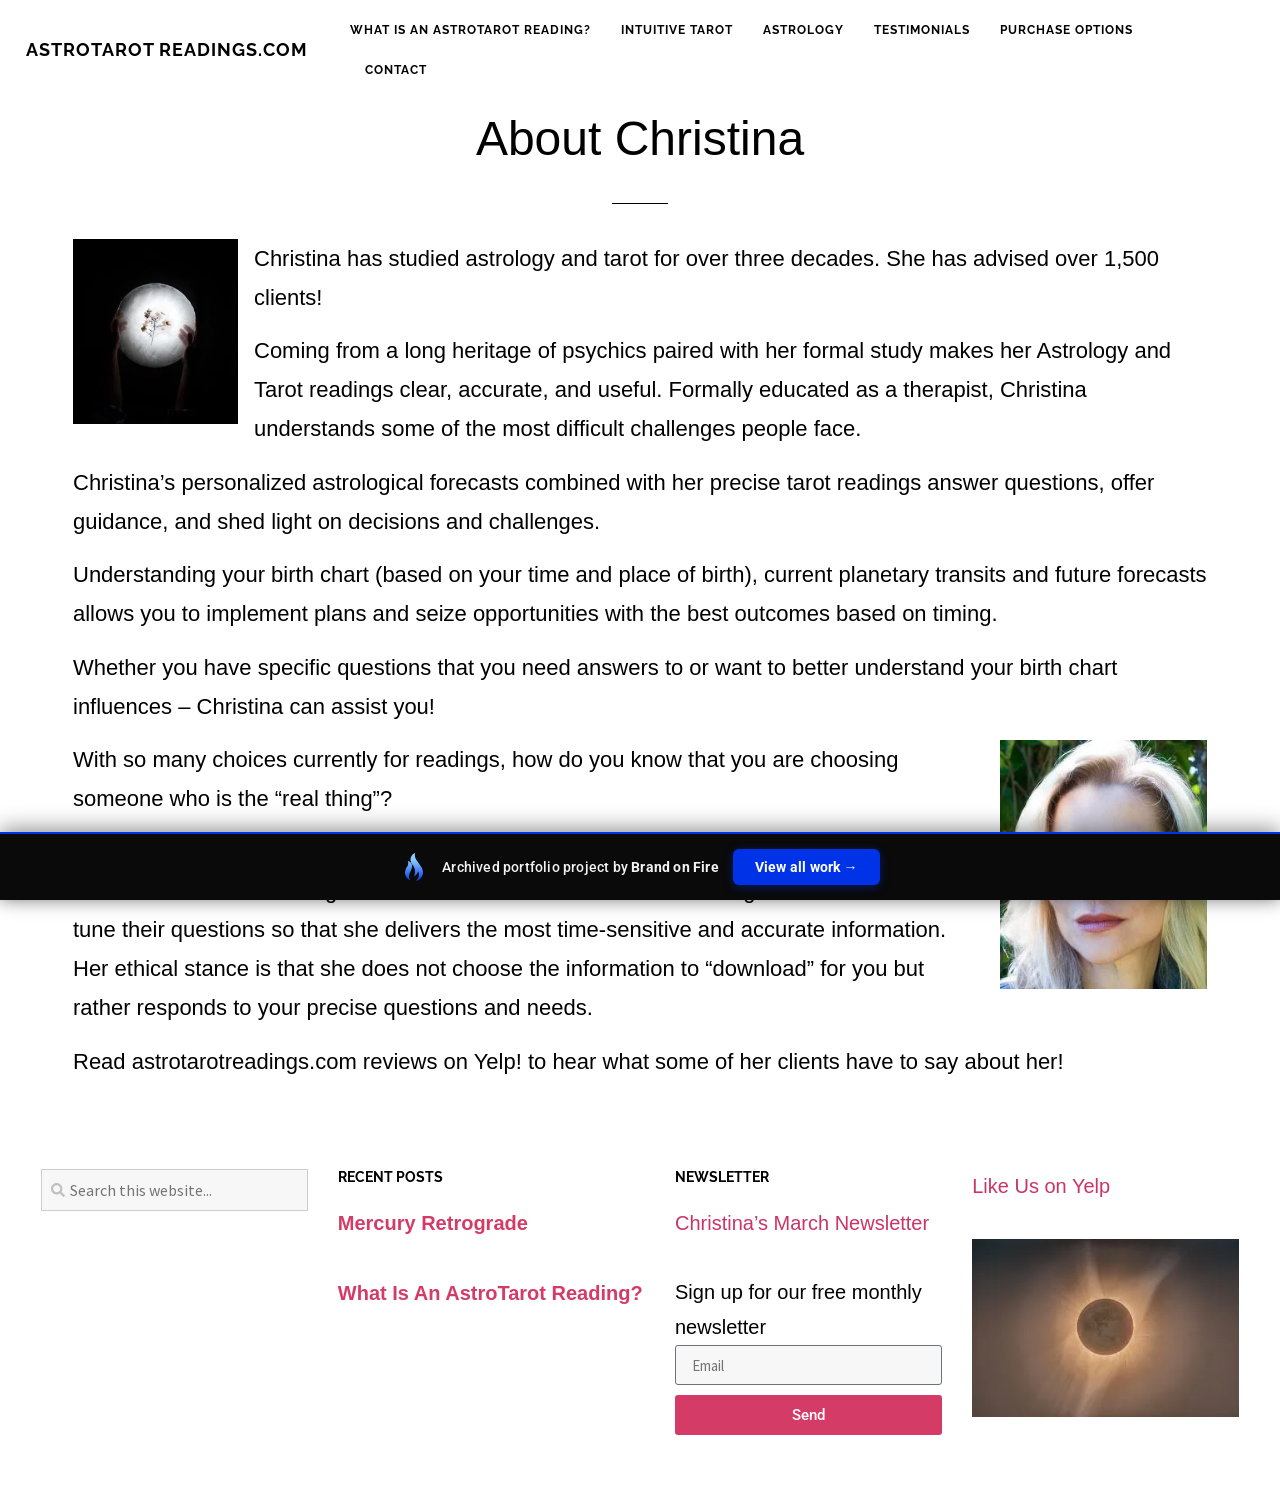
==== commit e220729c: "Portfolio bar: brandonfire.com theme — flame icon, electric-blue accent, taller, larger button" ====
--- a/index.html
+++ b/index.html
@@ -1,5 +1 @@
-<!doctype html><html lang="en-US" data-bofp="0"><head><meta charset="UTF-8"><meta name="viewport" content="width=device-width, initial-scale=1"><meta name="robots" content="index, follow, max-image-preview:large, max-snippet:-1, max-video-preview:-1"><title>About Christina - astrotarotreadings.com</title><meta name="description" content="Christina has studied astrology and tarot for over three decades. She has advised over 1,500 clients."><link rel="canonical" href="/"><meta property="og:locale" content="en_US"><meta property="og:type" content="website"><meta property="og:title" content="About Christina - astrotarotreadings.com"><meta property="og:description" content="Christina has studied astrology and tarot for over three decades. She has advised over 1,500 clients."><meta property="og:url" content="/"><meta property="og:site_name" content="astrotarotreadings.com"><meta property="article:modified_time" content="2025-02-12T22:14:40+00:00"><meta property="og:image" content="_a/65d81ac65afd.webp"><meta name="twitter:card" content="summary_large_image"><link rel="alternate" type="application/rss+xml" title="astrotarotreadings.com » Feed" href="/feed/"><link rel="https://api.w.org/" href="/wp-json/"><link rel="alternate" title="JSON" type="application/json" href="/wp-json/wp/v2/pages/9"><meta name="generator" content="Elementor 4.1.1; features: e_font_icon_svg, additional_custom_breakpoints; settings: css_print_method-external, google_font-enabled, font_display-swap"><meta name="generator" content="WP Rocket 3.20.2" data-wpr-features="wpr_preload_links wpr_desktop"><link rel="stylesheet" href="style.css"><style>[data-bofp="1"]{background-color:rgb(255, 255, 255)!important;color:rgb(51, 51, 51)!important}[data-bofp="2"]{background-color:rgb(255, 255, 255)!important;color:rgb(51, 51, 51)!important}[data-bofp="3"]{background-color:rgb(255, 255, 255)!important;color:rgb(51, 51, 51)!important}[data-bofp="4"]{background-color:rgb(255, 255, 255)!important;color:rgb(51, 51, 51)!important}</style><meta name="robots" content="noindex, nofollow"><style id="bof-noform">form,form *,fieldset,fieldset *,input,textarea,select,label.fusion-form-label,.wpcf7,.wpcf7 *,.fusion-form,.fusion-form *,.fusion-contact-form,.fusion-contact-form *,.elementor-form,.elementor-form *,.gform_wrapper,.gform_wrapper *,[class*="contact-form"],[class*="contact-form"] *,[id*="contact-form"],[id*="contact-form"] *{pointer-events:none!important;cursor:default!important;-webkit-user-select:none!important;user-select:none!important}</style></head><body class="home wp-singular page-template-default page page-id-9 wp-embed-responsive wp-theme-hello-elementor hello-elementor-default elementor-default elementor-kit-8 elementor-page elementor-page-9 e--ua-blink e--ua-mac e--ua-webkit" data-elementor-device-mode="desktop" data-bofp="1"><a class="skip-link screen-reader-text" href="#content">Skip to content</a><header data-rocket-location-hash="8f827e072aeb38a87d8443cc0bf6e19d" data-elementor-type="header" data-elementor-id="17" class="elementor elementor-17 elementor-location-header" data-elementor-post-type="elementor_library"><div class="elementor-element elementor-element-1b35892e e-con-full e-flex e-con e-parent elementor-sticky elementor-sticky--active elementor-section--handles-inside elementor-sticky--effects e-lazyloaded" data-id="1b35892e" data-element_type="container" data-e-type="container" data-settings="{&quot;background_background&quot;:&quot;classic&quot;,&quot;sticky&quot;:&quot;top&quot;,&quot;sticky_on&quot;:[&quot;desktop&quot;,&quot;tablet&quot;,&quot;mobile&quot;],&quot;sticky_offset&quot;:0,&quot;sticky_effects_offset&quot;:0,&quot;sticky_anchor_link_offset&quot;:0}" data-bofp="2" style="position: fixed; width: 1366px; margin-top: 0px; margin-bottom: 0px; top: 0px;"><div data-rocket-location-hash="d137417853caba3e93c6c5bb0783f5ee" class="elementor-element elementor-element-59847e1 e-con-full e-flex e-con e-child" data-id="59847e1" data-element_type="container" data-e-type="container"><div class="elementor-element elementor-element-5109250 elementor-widget elementor-widget-heading" data-id="5109250" data-element_type="widget" data-e-type="widget" data-widget_type="heading.default"><div class="elementor-widget-container"><h2 class="elementor-heading-title elementor-size-default"><a href="index.html">AstroTarot Readings.com</a></h2>				</div></div></div><div data-rocket-location-hash="2b90dfa640d56f04c35a7dc87e86937c" class="elementor-element elementor-element-5a991607 e-con-full e-flex e-con e-child" data-id="5a991607" data-element_type="container" data-e-type="container"><div class="elementor-element elementor-element-57fdbdf7 elementor-nav-menu--stretch elementor-nav-menu__text-align-center elementor-nav-menu--dropdown-tablet elementor-nav-menu--toggle elementor-nav-menu--burger elementor-widget elementor-widget-nav-menu" data-id="57fdbdf7" data-element_type="widget" data-e-type="widget" data-settings="{&quot;full_width&quot;:&quot;stretch&quot;,&quot;layout&quot;:&quot;horizontal&quot;,&quot;submenu_icon&quot;:{&quot;value&quot;:&quot;&lt;svg aria-hidden=\&quot;true\&quot; class=\&quot;e-font-icon-svg e-fas-caret-down\&quot; viewBox=\&quot;0 0 320 512\&quot; xmlns=\&quot;http:\/\/www.w3.org\/2000\/svg\&quot;&gt;&lt;path d=\&quot;M31.3 192h257.3c17.8 0 26.7 21.5 14.1 34.1L174.1 354.8c-7.8 7.8-20.5 7.8-28.3 0L17.2 226.1C4.6 213.5 13.5 192 31.3 192z\&quot;&gt;&lt;\/path&gt;&lt;\/svg&gt;&quot;,&quot;library&quot;:&quot;fa-solid&quot;},&quot;toggle&quot;:&quot;burger&quot;}" data-widget_type="nav-menu.default"><div class="elementor-widget-container"><nav aria-label="Menu" class="elementor-nav-menu--main elementor-nav-menu__container elementor-nav-menu--layout-horizontal e--pointer-underline e--animation-fade"><ul id="menu-1-57fdbdf7" class="elementor-nav-menu" data-smartmenus-id="1782282673889171"><li class="menu-item menu-item-type-post_type menu-item-object-page menu-item-121"><a href="what-is-an-astrotarot-reading/index.html" class="elementor-item">What Is An AstroTarot Reading?</a></li><li class="menu-item menu-item-type-post_type menu-item-object-page menu-item-118"><a href="tarot/index.html" class="elementor-item">Intuitive Tarot</a></li><li class="menu-item menu-item-type-post_type menu-item-object-page menu-item-116"><a href="astrology/index.html" class="elementor-item">Astrology</a></li><li class="menu-item menu-item-type-post_type menu-item-object-page menu-item-120"><a href="testimonials/index.html" class="elementor-item">Testimonials</a></li><li class="menu-item menu-item-type-post_type menu-item-object-page menu-item-119"><a href="purchase/index.html" class="elementor-item">Purchase Options</a></li><li class="menu-item menu-item-type-post_type menu-item-object-page menu-item-117"><a href="contact/index.html" class="elementor-item">Contact</a></li></ul>			</nav><div class="elementor-menu-toggle" role="button" tabindex="0" aria-label="Menu Toggle" aria-expanded="false" style=""><svg aria-hidden="true" role="presentation" class="elementor-menu-toggle__icon--open e-font-icon-svg e-eicon-menu-bar" viewBox="0 0 1000 1000" xmlns="http://www.w3.org/2000/svg"><path d="M104 333H896C929 333 958 304 958 271S929 208 896 208H104C71 208 42 237 42 271S71 333 104 333ZM104 583H896C929 583 958 554 958 521S929 458 896 458H104C71 458 42 487 42 521S71 583 104 583ZM104 833H896C929 833 958 804 958 771S929 708 896 708H104C71 708 42 737 42 771S71 833 104 833Z"></path></svg><svg aria-hidden="true" role="presentation" class="elementor-menu-toggle__icon--close e-font-icon-svg e-eicon-close" viewBox="0 0 1000 1000" xmlns="http://www.w3.org/2000/svg"><path d="M742 167L500 408 258 167C246 154 233 150 217 150 196 150 179 158 167 167 154 179 150 196 150 212 150 229 154 242 171 254L408 500 167 742C138 771 138 800 167 829 196 858 225 858 254 829L496 587 738 829C750 842 767 846 783 846 800 846 817 842 829 829 842 817 846 804 846 783 846 767 842 750 829 737L588 500 833 258C863 229 863 200 833 171 804 137 775 137 742 167Z"></path></svg>		</div><nav class="elementor-nav-menu--dropdown elementor-nav-menu__container" aria-hidden="true" style="width: 1366px; left: 0px; top: 44px; --menu-height: 0;"><ul id="menu-2-57fdbdf7" class="elementor-nav-menu" data-smartmenus-id="17822826738897034"><li class="menu-item menu-item-type-post_type menu-item-object-page menu-item-121"><a href="what-is-an-astrotarot-reading/index.html" class="elementor-item" tabindex="-1">What Is An AstroTarot Reading?</a></li><li class="menu-item menu-item-type-post_type menu-item-object-page menu-item-118"><a href="tarot/index.html" class="elementor-item" tabindex="-1">Intuitive Tarot</a></li><li class="menu-item menu-item-type-post_type menu-item-object-page menu-item-116"><a href="astrology/index.html" class="elementor-item" tabindex="-1">Astrology</a></li><li class="menu-item menu-item-type-post_type menu-item-object-page menu-item-120"><a href="testimonials/index.html" class="elementor-item" tabindex="-1">Testimonials</a></li><li class="menu-item menu-item-type-post_type menu-item-object-page menu-item-119"><a href="purchase/index.html" class="elementor-item" tabindex="-1">Purchase Options</a></li><li class="menu-item menu-item-type-post_type menu-item-object-page menu-item-117"><a href="contact/index.html" class="elementor-item" tabindex="-1">Contact</a></li></ul>			</nav></div></div></div></div><div class="elementor-element elementor-element-1b35892e e-con-full e-flex e-con e-parent elementor-sticky elementor-sticky__spacer" data-id="1b35892e" data-element_type="container" data-e-type="container" data-settings="{&quot;background_background&quot;:&quot;classic&quot;,&quot;sticky&quot;:&quot;top&quot;,&quot;sticky_on&quot;:[&quot;desktop&quot;,&quot;tablet&quot;,&quot;mobile&quot;],&quot;sticky_offset&quot;:0,&quot;sticky_effects_offset&quot;:0,&quot;sticky_anchor_link_offset&quot;:0}" data-bofp="3" style="visibility: hidden; transition: none; animation: auto ease 0s 1 normal none running none;"><div data-rocket-location-hash="d137417853caba3e93c6c5bb0783f5ee" class="elementor-element elementor-element-59847e1 e-con-full e-flex e-con e-child" data-id="59847e1" data-element_type="container" data-e-type="container"><div class="elementor-element elementor-element-5109250 elementor-widget elementor-widget-heading" data-id="5109250" data-element_type="widget" data-e-type="widget" data-widget_type="heading.default"><div class="elementor-widget-container"><h2 class="elementor-heading-title elementor-size-default"><a href="index.html">AstroTarot Readings.com</a></h2>				</div></div></div><div data-rocket-location-hash="2b90dfa640d56f04c35a7dc87e86937c" class="elementor-element elementor-element-5a991607 e-con-full e-flex e-con e-child" data-id="5a991607" data-element_type="container" data-e-type="container"><div class="elementor-element elementor-element-57fdbdf7 elementor-nav-menu--stretch elementor-nav-menu__text-align-center elementor-nav-menu--dropdown-tablet elementor-nav-menu--toggle elementor-nav-menu--burger elementor-widget elementor-widget-nav-menu" data-id="57fdbdf7" data-element_type="widget" data-e-type="widget" data-settings="{&quot;full_width&quot;:&quot;stretch&quot;,&quot;layout&quot;:&quot;horizontal&quot;,&quot;submenu_icon&quot;:{&quot;value&quot;:&quot;&lt;svg aria-hidden=\&quot;true\&quot; class=\&quot;e-font-icon-svg e-fas-caret-down\&quot; viewBox=\&quot;0 0 320 512\&quot; xmlns=\&quot;http:\/\/www.w3.org\/2000\/svg\&quot;&gt;&lt;path d=\&quot;M31.3 192h257.3c17.8 0 26.7 21.5 14.1 34.1L174.1 354.8c-7.8 7.8-20.5 7.8-28.3 0L17.2 226.1C4.6 213.5 13.5 192 31.3 192z\&quot;&gt;&lt;\/path&gt;&lt;\/svg&gt;&quot;,&quot;library&quot;:&quot;fa-solid&quot;},&quot;toggle&quot;:&quot;burger&quot;}" data-widget_type="nav-menu.default"><div class="elementor-widget-container"><nav aria-label="Menu" class="elementor-nav-menu--main elementor-nav-menu__container elementor-nav-menu--layout-horizontal e--pointer-underline e--animation-fade"><ul id="menu-1-57fdbdf7" class="elementor-nav-menu"><li class="menu-item menu-item-type-post_type menu-item-object-page menu-item-121"><a href="what-is-an-astrotarot-reading/index.html" class="elementor-item">What Is An AstroTarot Reading?</a></li><li class="menu-item menu-item-type-post_type menu-item-object-page menu-item-118"><a href="tarot/index.html" class="elementor-item">Intuitive Tarot</a></li><li class="menu-item menu-item-type-post_type menu-item-object-page menu-item-116"><a href="astrology/index.html" class="elementor-item">Astrology</a></li><li class="menu-item menu-item-type-post_type menu-item-object-page menu-item-120"><a href="testimonials/index.html" class="elementor-item">Testimonials</a></li><li class="menu-item menu-item-type-post_type menu-item-object-page menu-item-119"><a href="purchase/index.html" class="elementor-item">Purchase Options</a></li><li class="menu-item menu-item-type-post_type menu-item-object-page menu-item-117"><a href="contact/index.html" class="elementor-item">Contact</a></li></ul>			</nav><div class="elementor-menu-toggle" role="button" tabindex="0" aria-label="Menu Toggle" aria-expanded="false"><svg aria-hidden="true" role="presentation" class="elementor-menu-toggle__icon--open e-font-icon-svg e-eicon-menu-bar" viewBox="0 0 1000 1000" xmlns="http://www.w3.org/2000/svg"><path d="M104 333H896C929 333 958 304 958 271S929 208 896 208H104C71 208 42 237 42 271S71 333 104 333ZM104 583H896C929 583 958 554 958 521S929 458 896 458H104C71 458 42 487 42 521S71 583 104 583ZM104 833H896C929 833 958 804 958 771S929 708 896 708H104C71 708 42 737 42 771S71 833 104 833Z"></path></svg><svg aria-hidden="true" role="presentation" class="elementor-menu-toggle__icon--close e-font-icon-svg e-eicon-close" viewBox="0 0 1000 1000" xmlns="http://www.w3.org/2000/svg"><path d="M742 167L500 408 258 167C246 154 233 150 217 150 196 150 179 158 167 167 154 179 150 196 150 212 150 229 154 242 171 254L408 500 167 742C138 771 138 800 167 829 196 858 225 858 254 829L496 587 738 829C750 842 767 846 783 846 800 846 817 842 829 829 842 817 846 804 846 783 846 767 842 750 829 737L588 500 833 258C863 229 863 200 833 171 804 137 775 137 742 167Z"></path></svg>		</div><nav class="elementor-nav-menu--dropdown elementor-nav-menu__container" aria-hidden="true"><ul id="menu-2-57fdbdf7" class="elementor-nav-menu"><li class="menu-item menu-item-type-post_type menu-item-object-page menu-item-121"><a href="what-is-an-astrotarot-reading/index.html" class="elementor-item" tabindex="-1">What Is An AstroTarot Reading?</a></li><li class="menu-item menu-item-type-post_type menu-item-object-page menu-item-118"><a href="tarot/index.html" class="elementor-item" tabindex="-1">Intuitive Tarot</a></li><li class="menu-item menu-item-type-post_type menu-item-object-page menu-item-116"><a href="astrology/index.html" class="elementor-item" tabindex="-1">Astrology</a></li><li class="menu-item menu-item-type-post_type menu-item-object-page menu-item-120"><a href="testimonials/index.html" class="elementor-item" tabindex="-1">Testimonials</a></li><li class="menu-item menu-item-type-post_type menu-item-object-page menu-item-119"><a href="purchase/index.html" class="elementor-item" tabindex="-1">Purchase Options</a></li><li class="menu-item menu-item-type-post_type menu-item-object-page menu-item-117"><a href="contact/index.html" class="elementor-item" tabindex="-1">Contact</a></li></ul>			</nav></div></div></div></div></header><main data-rocket-location-hash="3741468e5c54c204c47199ed60c9f294" id="content" class="site-main post-9 page type-page status-publish hentry"><div data-rocket-location-hash="65df79cf2c1096997cc65fbe9ebd67f2" class="page-content"><div data-rocket-location-hash="e8adb1c9539dd8b5bc0f19f92c8a6718" data-elementor-type="wp-post" data-elementor-id="9" class="elementor elementor-9" data-elementor-post-type="page"><div class="elementor-element elementor-element-8696b39 e-flex e-con-boxed e-con e-parent e-lazyloaded" data-id="8696b39" data-element_type="container" data-e-type="container"><div class="e-con-inner"><div class="elementor-element elementor-element-70a1374 elementor-widget elementor-widget-heading" data-id="70a1374" data-element_type="widget" data-e-type="widget" data-widget_type="heading.default"><div class="elementor-widget-container"><h2 class="elementor-heading-title elementor-size-default">About Christina</h2>				</div></div><div class="elementor-element elementor-element-19f6491 elementor-widget-divider--view-line elementor-widget elementor-widget-divider" data-id="19f6491" data-element_type="widget" data-e-type="widget" data-widget_type="divider.default"><div class="elementor-widget-container"><div class="elementor-divider"><span class="elementor-divider-separator"></span></div></div></div><div class="elementor-element elementor-element-b5a2167 elementor-widget elementor-widget-text-editor" data-id="b5a2167" data-element_type="widget" data-e-type="widget" data-widget_type="text-editor.default"><div class="elementor-widget-container"><p><img decoding="async" class=" wp-image-29 alignleft" src="_a/65d81ac65afd.webp" alt="" width="165" height="185">Christina has studied astrology and tarot for over three decades. She has advised over 1,500 clients!</p><p>Coming from a long heritage of psychics paired with her formal study makes her Astrology and Tarot readings clear, accurate, and useful. Formally educated as a therapist, Christina understands some of the most difficult challenges people face.</p><p>Christina’s personalized astrological forecasts combined with her precise tarot readings answer questions, offer guidance, and shed light on decisions and challenges.</p><p>Understanding your birth chart (based on your time and place of birth), current planetary transits and future forecasts allows you to implement plans and seize opportunities with the best outcomes based on timing.</p><p>Whether you have specific questions that you need answers to or want to better understand your birth chart influences – Christina can assist you!</p><p><img fetchpriority="high" decoding="async" class=" wp-image-30 alignright" src="_a/aaebb27ede1f.webp" alt="" width="207" height="250">With so many choices currently for readings, how do you know that you are choosing someone who is the “real thing”?</p><p>Christina’s ability to synthesize the elements and science of astrology with her incredible intuition makes her readings useful and balanced. She often encourages her clients to fine-tune their questions so that she delivers the most time-sensitive and accurate information. Her ethical stance is that she does not choose the information to “download” for you but rather responds to your precise questions and needs.</p><p>Read astrotarotreadings.com reviews on Yelp! to hear what some of her clients have to say about her!</p>								</div></div></div></div></div></div></main><footer data-elementor-type="footer" data-elementor-id="38" class="elementor elementor-38 elementor-location-footer" data-elementor-post-type="elementor_library"><div class="elementor-element elementor-element-73697ec2 e-con-full e-flex e-con e-parent e-lazyloaded" data-id="73697ec2" data-element_type="container" data-e-type="container" data-settings="{&quot;background_background&quot;:&quot;classic&quot;}" data-bofp="4"><div class="elementor-element elementor-element-142a883b e-con-full e-flex e-con e-child" data-id="142a883b" data-element_type="container" data-e-type="container"><div class="elementor-element elementor-element-13da52d elementor-widget elementor-widget-search" data-id="13da52d" data-element_type="widget" data-e-type="widget" data-settings="{&quot;submit_trigger&quot;:&quot;key_enter&quot;,&quot;pagination_type_options&quot;:&quot;none&quot;}" data-widget_type="search.default" style="--e-search-icon-label-absolute-width: 14px; --e-search-icon-clear-absolute-width: 8.25px;"><div class="elementor-widget-container"><search class="e-search" role="search"><form class="e-search-form" action="" method="get"><label class="e-search-label" for="search-13da52d"><span class="elementor-screen-only">
-						Search					</span><svg aria-hidden="true" class="e-font-icon-svg e-fas-search" viewBox="0 0 512 512" xmlns="http://www.w3.org/2000/svg"><path d="M505 442.7L405.3 343c-4.5-4.5-10.6-7-17-7H372c27.6-35.3 44-79.7 44-128C416 93.1 322.9 0 208 0S0 93.1 0 208s93.1 208 208 208c48.3 0 92.7-16.4 128-44v16.3c0 6.4 2.5 12.5 7 17l99.7 99.7c9.4 9.4 24.6 9.4 33.9 0l28.3-28.3c9.4-9.4 9.4-24.6.1-34zM208 336c-70.7 0-128-57.2-128-128 0-70.7 57.2-128 128-128 70.7 0 128 57.2 128 128 0 70.7-57.2 128-128 128z"></path></svg>				</label><div class="e-search-input-wrapper"><input id="search-13da52d" placeholder="Search this website..." class="e-search-input" type="search" name="s" value="" autocomplete="off" role="combobox" aria-autocomplete="list" aria-expanded="false" aria-controls="results-13da52d" aria-haspopup="listbox"><svg aria-hidden="true" class="e-font-icon-svg e-fas-times hidden" viewBox="0 0 352 512" xmlns="http://www.w3.org/2000/svg"><path d="M242.72 256l100.07-100.07c12.28-12.28 12.28-32.19 0-44.48l-22.24-22.24c-12.28-12.28-32.19-12.28-44.48 0L176 189.28 75.93 89.21c-12.28-12.28-32.19-12.28-44.48 0L9.21 111.45c-12.28 12.28-12.28 32.19 0 44.48L109.28 256 9.21 356.07c-12.28 12.28-12.28 32.19 0 44.48l22.24 22.24c12.28 12.28 32.2 12.28 44.48 0L176 322.72l100.07 100.07c12.28 12.28 32.2 12.28 44.48 0l22.24-22.24c12.28-12.28 12.28-32.19 0-44.48L242.72 256z"></path></svg>										<output id="results-13da52d" class="e-search-results-container hide-loader" aria-live="polite" aria-atomic="true" aria-label="Results for search" tabindex="0"><div class="e-search-results"></div></output></div><button class="e-search-submit elementor-screen-only " type="submit" aria-label="Search"></button><input type="hidden" name="e_search_props" value="13da52d-38"></form></search></div></div></div><div class="elementor-element elementor-element-00551a9 e-con-full e-flex e-con e-child" data-id="00551a9" data-element_type="container" data-e-type="container"><div class="elementor-element elementor-element-d2934a3 elementor-widget elementor-widget-heading" data-id="d2934a3" data-element_type="widget" data-e-type="widget" data-widget_type="heading.default"><div class="elementor-widget-container"><h6 class="elementor-heading-title elementor-size-default">Recent Posts</h6>				</div></div><div class="elementor-element elementor-element-e0176e6 elementor-grid-1 elementor-grid-tablet-1 elementor-posts--thumbnail-none elementor-grid-mobile-1 elementor-widget elementor-widget-posts" data-id="e0176e6" data-element_type="widget" data-e-type="widget" data-settings="{&quot;classic_columns&quot;:&quot;1&quot;,&quot;classic_columns_tablet&quot;:&quot;1&quot;,&quot;classic_columns_mobile&quot;:&quot;1&quot;,&quot;classic_row_gap&quot;:{&quot;unit&quot;:&quot;px&quot;,&quot;size&quot;:35,&quot;sizes&quot;:[]},&quot;classic_row_gap_tablet&quot;:{&quot;unit&quot;:&quot;px&quot;,&quot;size&quot;:&quot;&quot;,&quot;sizes&quot;:[]},&quot;classic_row_gap_mobile&quot;:{&quot;unit&quot;:&quot;px&quot;,&quot;size&quot;:&quot;&quot;,&quot;sizes&quot;:[]}}" data-widget_type="posts.classic"><div class="elementor-widget-container"><div class="elementor-posts-container elementor-posts elementor-posts--skin-classic elementor-grid" role="list"><article class="elementor-post elementor-grid-item post-124 post type-post status-publish format-standard hentry category-uncategorized" role="listitem"><div class="elementor-post__text"><h3 class="elementor-post__title"><a href="mercury-retrograde/index.html">
-				Mercury Retrograde			</a></h3></div></article><article class="elementor-post elementor-grid-item post-126 post type-post status-publish format-standard hentry category-uncategorized" role="listitem"><div class="elementor-post__text"><h3 class="elementor-post__title"><a href="what-is-an-astrotarot-reading/index.html">
-				What Is An AstroTarot Reading?			</a></h3></div></article></div></div></div></div><div class="elementor-element elementor-element-5f623e8f e-con-full e-flex e-con e-child" data-id="5f623e8f" data-element_type="container" data-e-type="container"><div class="elementor-element elementor-element-22453aa8 elementor-widget elementor-widget-heading" data-id="22453aa8" data-element_type="widget" data-e-type="widget" data-widget_type="heading.default"><div class="elementor-widget-container"><h6 class="elementor-heading-title elementor-size-default">Newsletter</h6>				</div></div><div class="elementor-element elementor-element-211747a elementor-widget elementor-widget-text-editor" data-id="211747a" data-element_type="widget" data-e-type="widget" data-widget_type="text-editor.default"><div class="elementor-widget-container"><p><a target="_blank" rel="noopener">Christina’s March Newsletter</a></p>								</div></div><div class="elementor-element elementor-element-0138c01 elementor-button-align-stretch elementor-widget elementor-widget-form" data-id="0138c01" data-element_type="widget" data-e-type="widget" data-settings="{&quot;step_next_label&quot;:&quot;Next&quot;,&quot;step_previous_label&quot;:&quot;Previous&quot;,&quot;button_width&quot;:&quot;100&quot;,&quot;step_type&quot;:&quot;number_text&quot;,&quot;step_icon_shape&quot;:&quot;circle&quot;}" data-widget_type="form.default"><div class="elementor-widget-container"><form class="elementor-form" method="post" name="New Form" aria-label="New Form"><input type="hidden" name="post_id" value="38"><input type="hidden" name="form_id" value="0138c01"><input type="hidden" name="referer_title" value="Page not found - astrotarotreadings.com"><div class="elementor-form-fields-wrapper elementor-labels-above"><div class="elementor-field-type-email elementor-field-group elementor-column elementor-field-group-email elementor-col-100 elementor-field-required"><label for="form-field-email" class="elementor-field-label">
-								Sign up for our free monthly newsletter							</label><input size="1" type="email" name="form_fields[email]" id="form-field-email" class="elementor-field elementor-size-sm  elementor-field-textual" placeholder="Email" required="required"></div><div class="elementor-field-group elementor-column elementor-field-type-submit elementor-col-100 e-form__buttons"><button class="elementor-button elementor-size-sm" type="submit"><span class="elementor-button-content-wrapper"><span class="elementor-button-text">Send</span></span></button></div></div></form></div></div></div><div class="elementor-element elementor-element-46a2b569 e-con-full e-flex e-con e-child" data-id="46a2b569" data-element_type="container" data-e-type="container"><div class="elementor-element elementor-element-4a769ca elementor-widget elementor-widget-text-editor" data-id="4a769ca" data-element_type="widget" data-e-type="widget" data-widget_type="text-editor.default"><div class="elementor-widget-container"><p><a target="_blank" rel="noopener">Like Us on Yelp</a></p>								</div></div><div class="elementor-element elementor-element-ce92b97 elementor-widget elementor-widget-image" data-id="ce92b97" data-element_type="widget" data-e-type="widget" data-widget_type="image.default"><div class="elementor-widget-container"><img width="300" height="200" src="_a/7d882509de97.webp" class="attachment-large size-large wp-image-42" alt="">															</div></div></div></div></footer><span id="elementor-device-mode" class="elementor-screen-only"></span><svg style="display: none;" class="e-font-icon-svg-symbols"></svg><!-- bof-portfolio-bar --><a href="https://brandonfire.com/portfolio/" id="bof-portfolio-bar" rel="noopener" style="position:fixed;left:0;right:0;bottom:0;z-index:2147483647;display:flex;align-items:center;justify-content:center;gap:10px;flex-wrap:wrap;background:#14181c;color:#ffffff !important;font-family:-apple-system,BlinkMacSystemFont,'Segoe UI',Roboto,Helvetica,Arial,sans-serif;font-size:13px;font-weight:500;line-height:1;letter-spacing:.2px;padding:11px 16px;text-decoration:none !important;box-shadow:0 -2px 14px rgba(0,0,0,.28);border-top:2px solid #e2542c;box-sizing:border-box;"><span style="opacity:.92;color:#fff;">Archived portfolio project by <strong style="font-weight:700;color:#fff;">Brand&nbsp;on&nbsp;Fire</strong></span><span style="background:#e2542c;color:#fff;padding:6px 12px;border-radius:4px;font-weight:600;white-space:nowrap;">View&nbsp;all&nbsp;work&nbsp;&rarr;</span></a><!-- /bof-portfolio-bar --></body></html>+<!doctype html><html lang="en-US" data-bofp="0"><head><meta charset="UTF-8"><meta name="viewport" content="width=device-width,initial-scale=1"><meta name="robots" content="index, follow, max-image-preview:large, max-snippet:-1, max-video-preview:-1"><title>About Christina - astrotarotreadings.com</title><meta name="description" content="Christina has studied astrology and tarot for over three decades. She has advised over 1,500 clients."><link rel="canonical" href="/"><meta property="og:locale" content="en_US"><meta property="og:type" content="website"><meta property="og:title" content="About Christina - astrotarotreadings.com"><meta property="og:description" content="Christina has studied astrology and tarot for over three decades. She has advised over 1,500 clients."><meta property="og:url" content="/"><meta property="og:site_name" content="astrotarotreadings.com"><meta property="article:modified_time" content="2025-02-12T22:14:40+00:00"><meta property="og:image" content="_a/65d81ac65afd.webp"><meta name="twitter:card" content="summary_large_image"><link rel="alternate" type="application/rss+xml" title="astrotarotreadings.com » Feed" href="/feed/"><link rel="https://api.w.org/" href="/wp-json/"><link rel="alternate" title="JSON" type="application/json" href="/wp-json/wp/v2/pages/9"><meta name="generator" content="Elementor 4.1.1; features: e_font_icon_svg, additional_custom_breakpoints; settings: css_print_method-external, google_font-enabled, font_display-swap"><meta name="generator" content="WP Rocket 3.20.2" data-wpr-features="wpr_preload_links wpr_desktop"><link rel="stylesheet" href="style.css"><style>[data-bofp="1"]{background-color:#fff!important;color:#333!important}[data-bofp="2"]{background-color:#fff!important;color:#333!important}[data-bofp="3"]{background-color:#fff!important;color:#333!important}[data-bofp="4"]{background-color:#fff!important;color:#333!important}</style><meta name="robots" content="noindex, nofollow"><style id="bof-noform">.elementor-form,.elementor-form *,.fusion-contact-form,.fusion-contact-form *,.fusion-form,.fusion-form *,.gform_wrapper,.gform_wrapper *,.wpcf7,.wpcf7 *,[class*=contact-form],[class*=contact-form] *,[id*=contact-form],[id*=contact-form] *,fieldset,fieldset *,form,form *,input,label.fusion-form-label,select,textarea{pointer-events:none!important;cursor:default!important;-webkit-user-select:none!important;user-select:none!important}</style></head><body class="home wp-singular page-template-default page page-id-9 wp-embed-responsive wp-theme-hello-elementor hello-elementor-default elementor-default elementor-kit-8 elementor-page elementor-page-9 e--ua-blink e--ua-mac e--ua-webkit" data-elementor-device-mode="desktop" data-bofp="1"><a class="skip-link screen-reader-text" href="#content">Skip to content</a><header data-rocket-location-hash="8f827e072aeb38a87d8443cc0bf6e19d" data-elementor-type="header" data-elementor-id="17" class="elementor elementor-17 elementor-location-header" data-elementor-post-type="elementor_library"><div class="elementor-element elementor-element-1b35892e e-con-full e-flex e-con e-parent elementor-sticky elementor-sticky--active elementor-section--handles-inside elementor-sticky--effects e-lazyloaded" data-id="1b35892e" data-element_type="container" data-e-type="container" data-settings="{&quot;background_background&quot;:&quot;classic&quot;,&quot;sticky&quot;:&quot;top&quot;,&quot;sticky_on&quot;:[&quot;desktop&quot;,&quot;tablet&quot;,&quot;mobile&quot;],&quot;sticky_offset&quot;:0,&quot;sticky_effects_offset&quot;:0,&quot;sticky_anchor_link_offset&quot;:0}" data-bofp="2" style="position:fixed;width:1366px;margin-top:0;margin-bottom:0;top:0"><div data-rocket-location-hash="d137417853caba3e93c6c5bb0783f5ee" class="elementor-element elementor-element-59847e1 e-con-full e-flex e-con e-child" data-id="59847e1" data-element_type="container" data-e-type="container"><div class="elementor-element elementor-element-5109250 elementor-widget elementor-widget-heading" data-id="5109250" data-element_type="widget" data-e-type="widget" data-widget_type="heading.default"><div class="elementor-widget-container"><h2 class="elementor-heading-title elementor-size-default"><a href="index.html">AstroTarot Readings.com</a></h2> </div></div></div><div data-rocket-location-hash="2b90dfa640d56f04c35a7dc87e86937c" class="elementor-element elementor-element-5a991607 e-con-full e-flex e-con e-child" data-id="5a991607" data-element_type="container" data-e-type="container"><div class="elementor-element elementor-element-57fdbdf7 elementor-nav-menu--stretch elementor-nav-menu__text-align-center elementor-nav-menu--dropdown-tablet elementor-nav-menu--toggle elementor-nav-menu--burger elementor-widget elementor-widget-nav-menu" data-id="57fdbdf7" data-element_type="widget" data-e-type="widget" data-settings="{&quot;full_width&quot;:&quot;stretch&quot;,&quot;layout&quot;:&quot;horizontal&quot;,&quot;submenu_icon&quot;:{&quot;value&quot;:&quot;&lt;svg aria-hidden=\&quot;true\&quot; class=\&quot;e-font-icon-svg e-fas-caret-down\&quot; viewBox=\&quot;0 0 320 512\&quot; xmlns=\&quot;http:\/\/www.w3.org\/2000\/svg\&quot;&gt;&lt;path d=\&quot;M31.3 192h257.3c17.8 0 26.7 21.5 14.1 34.1L174.1 354.8c-7.8 7.8-20.5 7.8-28.3 0L17.2 226.1C4.6 213.5 13.5 192 31.3 192z\&quot;&gt;&lt;\/path&gt;&lt;\/svg&gt;&quot;,&quot;library&quot;:&quot;fa-solid&quot;},&quot;toggle&quot;:&quot;burger&quot;}" data-widget_type="nav-menu.default"><div class="elementor-widget-container"><nav aria-label="Menu" class="elementor-nav-menu--main elementor-nav-menu__container elementor-nav-menu--layout-horizontal e--pointer-underline e--animation-fade"><ul id="menu-1-57fdbdf7" class="elementor-nav-menu" data-smartmenus-id="1782282673889171"><li class="menu-item menu-item-type-post_type menu-item-object-page menu-item-121"><a href="what-is-an-astrotarot-reading/index.html" class="elementor-item">What Is An AstroTarot Reading?</a></li><li class="menu-item menu-item-type-post_type menu-item-object-page menu-item-118"><a href="tarot/index.html" class="elementor-item">Intuitive Tarot</a></li><li class="menu-item menu-item-type-post_type menu-item-object-page menu-item-116"><a href="astrology/index.html" class="elementor-item">Astrology</a></li><li class="menu-item menu-item-type-post_type menu-item-object-page menu-item-120"><a href="testimonials/index.html" class="elementor-item">Testimonials</a></li><li class="menu-item menu-item-type-post_type menu-item-object-page menu-item-119"><a href="purchase/index.html" class="elementor-item">Purchase Options</a></li><li class="menu-item menu-item-type-post_type menu-item-object-page menu-item-117"><a href="contact/index.html" class="elementor-item">Contact</a></li></ul> </nav><div class="elementor-menu-toggle" role="button" tabindex="0" aria-label="Menu Toggle" aria-expanded="false" style=""><svg aria-hidden="true" role="presentation" class="elementor-menu-toggle__icon--open e-font-icon-svg e-eicon-menu-bar" viewBox="0 0 1000 1000" xmlns="http://www.w3.org/2000/svg"><path d="M104 333H896C929 333 958 304 958 271S929 208 896 208H104C71 208 42 237 42 271S71 333 104 333ZM104 583H896C929 583 958 554 958 521S929 458 896 458H104C71 458 42 487 42 521S71 583 104 583ZM104 833H896C929 833 958 804 958 771S929 708 896 708H104C71 708 42 737 42 771S71 833 104 833Z"></path></svg><svg aria-hidden="true" role="presentation" class="elementor-menu-toggle__icon--close e-font-icon-svg e-eicon-close" viewBox="0 0 1000 1000" xmlns="http://www.w3.org/2000/svg"><path d="M742 167L500 408 258 167C246 154 233 150 217 150 196 150 179 158 167 167 154 179 150 196 150 212 150 229 154 242 171 254L408 500 167 742C138 771 138 800 167 829 196 858 225 858 254 829L496 587 738 829C750 842 767 846 783 846 800 846 817 842 829 829 842 817 846 804 846 783 846 767 842 750 829 737L588 500 833 258C863 229 863 200 833 171 804 137 775 137 742 167Z"></path></svg> </div><nav class="elementor-nav-menu--dropdown elementor-nav-menu__container" aria-hidden="true" style="width:1366px;left:0;top:44px;--menu-height:0"><ul id="menu-2-57fdbdf7" class="elementor-nav-menu" data-smartmenus-id="17822826738897034"><li class="menu-item menu-item-type-post_type menu-item-object-page menu-item-121"><a href="what-is-an-astrotarot-reading/index.html" class="elementor-item" tabindex="-1">What Is An AstroTarot Reading?</a></li><li class="menu-item menu-item-type-post_type menu-item-object-page menu-item-118"><a href="tarot/index.html" class="elementor-item" tabindex="-1">Intuitive Tarot</a></li><li class="menu-item menu-item-type-post_type menu-item-object-page menu-item-116"><a href="astrology/index.html" class="elementor-item" tabindex="-1">Astrology</a></li><li class="menu-item menu-item-type-post_type menu-item-object-page menu-item-120"><a href="testimonials/index.html" class="elementor-item" tabindex="-1">Testimonials</a></li><li class="menu-item menu-item-type-post_type menu-item-object-page menu-item-119"><a href="purchase/index.html" class="elementor-item" tabindex="-1">Purchase Options</a></li><li class="menu-item menu-item-type-post_type menu-item-object-page menu-item-117"><a href="contact/index.html" class="elementor-item" tabindex="-1">Contact</a></li></ul> </nav></div></div></div></div><div class="elementor-element elementor-element-1b35892e e-con-full e-flex e-con e-parent elementor-sticky elementor-sticky__spacer" data-id="1b35892e" data-element_type="container" data-e-type="container" data-settings="{&quot;background_background&quot;:&quot;classic&quot;,&quot;sticky&quot;:&quot;top&quot;,&quot;sticky_on&quot;:[&quot;desktop&quot;,&quot;tablet&quot;,&quot;mobile&quot;],&quot;sticky_offset&quot;:0,&quot;sticky_effects_offset&quot;:0,&quot;sticky_anchor_link_offset&quot;:0}" data-bofp="3" style="visibility:hidden;transition:none;animation:auto ease 0s 1 normal none running none"><div data-rocket-location-hash="d137417853caba3e93c6c5bb0783f5ee" class="elementor-element elementor-element-59847e1 e-con-full e-flex e-con e-child" data-id="59847e1" data-element_type="container" data-e-type="container"><div class="elementor-element elementor-element-5109250 elementor-widget elementor-widget-heading" data-id="5109250" data-element_type="widget" data-e-type="widget" data-widget_type="heading.default"><div class="elementor-widget-container"><h2 class="elementor-heading-title elementor-size-default"><a href="index.html">AstroTarot Readings.com</a></h2> </div></div></div><div data-rocket-location-hash="2b90dfa640d56f04c35a7dc87e86937c" class="elementor-element elementor-element-5a991607 e-con-full e-flex e-con e-child" data-id="5a991607" data-element_type="container" data-e-type="container"><div class="elementor-element elementor-element-57fdbdf7 elementor-nav-menu--stretch elementor-nav-menu__text-align-center elementor-nav-menu--dropdown-tablet elementor-nav-menu--toggle elementor-nav-menu--burger elementor-widget elementor-widget-nav-menu" data-id="57fdbdf7" data-element_type="widget" data-e-type="widget" data-settings="{&quot;full_width&quot;:&quot;stretch&quot;,&quot;layout&quot;:&quot;horizontal&quot;,&quot;submenu_icon&quot;:{&quot;value&quot;:&quot;&lt;svg aria-hidden=\&quot;true\&quot; class=\&quot;e-font-icon-svg e-fas-caret-down\&quot; viewBox=\&quot;0 0 320 512\&quot; xmlns=\&quot;http:\/\/www.w3.org\/2000\/svg\&quot;&gt;&lt;path d=\&quot;M31.3 192h257.3c17.8 0 26.7 21.5 14.1 34.1L174.1 354.8c-7.8 7.8-20.5 7.8-28.3 0L17.2 226.1C4.6 213.5 13.5 192 31.3 192z\&quot;&gt;&lt;\/path&gt;&lt;\/svg&gt;&quot;,&quot;library&quot;:&quot;fa-solid&quot;},&quot;toggle&quot;:&quot;burger&quot;}" data-widget_type="nav-menu.default"><div class="elementor-widget-container"><nav aria-label="Menu" class="elementor-nav-menu--main elementor-nav-menu__container elementor-nav-menu--layout-horizontal e--pointer-underline e--animation-fade"><ul id="menu-1-57fdbdf7" class="elementor-nav-menu"><li class="menu-item menu-item-type-post_type menu-item-object-page menu-item-121"><a href="what-is-an-astrotarot-reading/index.html" class="elementor-item">What Is An AstroTarot Reading?</a></li><li class="menu-item menu-item-type-post_type menu-item-object-page menu-item-118"><a href="tarot/index.html" class="elementor-item">Intuitive Tarot</a></li><li class="menu-item menu-item-type-post_type menu-item-object-page menu-item-116"><a href="astrology/index.html" class="elementor-item">Astrology</a></li><li class="menu-item menu-item-type-post_type menu-item-object-page menu-item-120"><a href="testimonials/index.html" class="elementor-item">Testimonials</a></li><li class="menu-item menu-item-type-post_type menu-item-object-page menu-item-119"><a href="purchase/index.html" class="elementor-item">Purchase Options</a></li><li class="menu-item menu-item-type-post_type menu-item-object-page menu-item-117"><a href="contact/index.html" class="elementor-item">Contact</a></li></ul> </nav><div class="elementor-menu-toggle" role="button" tabindex="0" aria-label="Menu Toggle" aria-expanded="false"><svg aria-hidden="true" role="presentation" class="elementor-menu-toggle__icon--open e-font-icon-svg e-eicon-menu-bar" viewBox="0 0 1000 1000" xmlns="http://www.w3.org/2000/svg"><path d="M104 333H896C929 333 958 304 958 271S929 208 896 208H104C71 208 42 237 42 271S71 333 104 333ZM104 583H896C929 583 958 554 958 521S929 458 896 458H104C71 458 42 487 42 521S71 583 104 583ZM104 833H896C929 833 958 804 958 771S929 708 896 708H104C71 708 42 737 42 771S71 833 104 833Z"></path></svg><svg aria-hidden="true" role="presentation" class="elementor-menu-toggle__icon--close e-font-icon-svg e-eicon-close" viewBox="0 0 1000 1000" xmlns="http://www.w3.org/2000/svg"><path d="M742 167L500 408 258 167C246 154 233 150 217 150 196 150 179 158 167 167 154 179 150 196 150 212 150 229 154 242 171 254L408 500 167 742C138 771 138 800 167 829 196 858 225 858 254 829L496 587 738 829C750 842 767 846 783 846 800 846 817 842 829 829 842 817 846 804 846 783 846 767 842 750 829 737L588 500 833 258C863 229 863 200 833 171 804 137 775 137 742 167Z"></path></svg> </div><nav class="elementor-nav-menu--dropdown elementor-nav-menu__container" aria-hidden="true"><ul id="menu-2-57fdbdf7" class="elementor-nav-menu"><li class="menu-item menu-item-type-post_type menu-item-object-page menu-item-121"><a href="what-is-an-astrotarot-reading/index.html" class="elementor-item" tabindex="-1">What Is An AstroTarot Reading?</a></li><li class="menu-item menu-item-type-post_type menu-item-object-page menu-item-118"><a href="tarot/index.html" class="elementor-item" tabindex="-1">Intuitive Tarot</a></li><li class="menu-item menu-item-type-post_type menu-item-object-page menu-item-116"><a href="astrology/index.html" class="elementor-item" tabindex="-1">Astrology</a></li><li class="menu-item menu-item-type-post_type menu-item-object-page menu-item-120"><a href="testimonials/index.html" class="elementor-item" tabindex="-1">Testimonials</a></li><li class="menu-item menu-item-type-post_type menu-item-object-page menu-item-119"><a href="purchase/index.html" class="elementor-item" tabindex="-1">Purchase Options</a></li><li class="menu-item menu-item-type-post_type menu-item-object-page menu-item-117"><a href="contact/index.html" class="elementor-item" tabindex="-1">Contact</a></li></ul> </nav></div></div></div></div></header><main data-rocket-location-hash="3741468e5c54c204c47199ed60c9f294" id="content" class="site-main post-9 page type-page status-publish hentry"><div data-rocket-location-hash="65df79cf2c1096997cc65fbe9ebd67f2" class="page-content"><div data-rocket-location-hash="e8adb1c9539dd8b5bc0f19f92c8a6718" data-elementor-type="wp-post" data-elementor-id="9" class="elementor elementor-9" data-elementor-post-type="page"><div class="elementor-element elementor-element-8696b39 e-flex e-con-boxed e-con e-parent e-lazyloaded" data-id="8696b39" data-element_type="container" data-e-type="container"><div class="e-con-inner"><div class="elementor-element elementor-element-70a1374 elementor-widget elementor-widget-heading" data-id="70a1374" data-element_type="widget" data-e-type="widget" data-widget_type="heading.default"><div class="elementor-widget-container"><h2 class="elementor-heading-title elementor-size-default">About Christina</h2> </div></div><div class="elementor-element elementor-element-19f6491 elementor-widget-divider--view-line elementor-widget elementor-widget-divider" data-id="19f6491" data-element_type="widget" data-e-type="widget" data-widget_type="divider.default"><div class="elementor-widget-container"><div class="elementor-divider"><span class="elementor-divider-separator"></span></div></div></div><div class="elementor-element elementor-element-b5a2167 elementor-widget elementor-widget-text-editor" data-id="b5a2167" data-element_type="widget" data-e-type="widget" data-widget_type="text-editor.default"><div class="elementor-widget-container"><p><img decoding="async" class="wp-image-29 alignleft" src="_a/65d81ac65afd.webp" alt="" width="165" height="185">Christina has studied astrology and tarot for over three decades. She has advised over 1,500 clients!</p><p>Coming from a long heritage of psychics paired with her formal study makes her Astrology and Tarot readings clear, accurate, and useful. Formally educated as a therapist, Christina understands some of the most difficult challenges people face.</p><p>Christina’s personalized astrological forecasts combined with her precise tarot readings answer questions, offer guidance, and shed light on decisions and challenges.</p><p>Understanding your birth chart (based on your time and place of birth), current planetary transits and future forecasts allows you to implement plans and seize opportunities with the best outcomes based on timing.</p><p>Whether you have specific questions that you need answers to or want to better understand your birth chart influences – Christina can assist you!</p><p><img fetchpriority="high" decoding="async" class="wp-image-30 alignright" src="_a/aaebb27ede1f.webp" alt="" width="207" height="250">With so many choices currently for readings, how do you know that you are choosing someone who is the “real thing”?</p><p>Christina’s ability to synthesize the elements and science of astrology with her incredible intuition makes her readings useful and balanced. She often encourages her clients to fine-tune their questions so that she delivers the most time-sensitive and accurate information. Her ethical stance is that she does not choose the information to “download” for you but rather responds to your precise questions and needs.</p><p>Read astrotarotreadings.com reviews on Yelp! to hear what some of her clients have to say about her!</p> </div></div></div></div></div></div></main><footer data-elementor-type="footer" data-elementor-id="38" class="elementor elementor-38 elementor-location-footer" data-elementor-post-type="elementor_library"><div class="elementor-element elementor-element-73697ec2 e-con-full e-flex e-con e-parent e-lazyloaded" data-id="73697ec2" data-element_type="container" data-e-type="container" data-settings="{&quot;background_background&quot;:&quot;classic&quot;}" data-bofp="4"><div class="elementor-element elementor-element-142a883b e-con-full e-flex e-con e-child" data-id="142a883b" data-element_type="container" data-e-type="container"><div class="elementor-element elementor-element-13da52d elementor-widget elementor-widget-search" data-id="13da52d" data-element_type="widget" data-e-type="widget" data-settings="{&quot;submit_trigger&quot;:&quot;key_enter&quot;,&quot;pagination_type_options&quot;:&quot;none&quot;}" data-widget_type="search.default" style="--e-search-icon-label-absolute-width:14px;--e-search-icon-clear-absolute-width:8.25px"><div class="elementor-widget-container"><search class="e-search" role="search"><form class="e-search-form" action="" method="get"><label class="e-search-label" for="search-13da52d"><span class="elementor-screen-only"> Search </span><svg aria-hidden="true" class="e-font-icon-svg e-fas-search" viewBox="0 0 512 512" xmlns="http://www.w3.org/2000/svg"><path d="M505 442.7L405.3 343c-4.5-4.5-10.6-7-17-7H372c27.6-35.3 44-79.7 44-128C416 93.1 322.9 0 208 0S0 93.1 0 208s93.1 208 208 208c48.3 0 92.7-16.4 128-44v16.3c0 6.4 2.5 12.5 7 17l99.7 99.7c9.4 9.4 24.6 9.4 33.9 0l28.3-28.3c9.4-9.4 9.4-24.6.1-34zM208 336c-70.7 0-128-57.2-128-128 0-70.7 57.2-128 128-128 70.7 0 128 57.2 128 128 0 70.7-57.2 128-128 128z"></path></svg> </label><div class="e-search-input-wrapper"><input id="search-13da52d" placeholder="Search this website..." class="e-search-input" type="search" name="s" value="" autocomplete="off" role="combobox" aria-autocomplete="list" aria-expanded="false" aria-controls="results-13da52d" aria-haspopup="listbox"><svg aria-hidden="true" class="e-font-icon-svg e-fas-times hidden" viewBox="0 0 352 512" xmlns="http://www.w3.org/2000/svg"><path d="M242.72 256l100.07-100.07c12.28-12.28 12.28-32.19 0-44.48l-22.24-22.24c-12.28-12.28-32.19-12.28-44.48 0L176 189.28 75.93 89.21c-12.28-12.28-32.19-12.28-44.48 0L9.21 111.45c-12.28 12.28-12.28 32.19 0 44.48L109.28 256 9.21 356.07c-12.28 12.28-12.28 32.19 0 44.48l22.24 22.24c12.28 12.28 32.2 12.28 44.48 0L176 322.72l100.07 100.07c12.28 12.28 32.2 12.28 44.48 0l22.24-22.24c12.28-12.28 12.28-32.19 0-44.48L242.72 256z"></path></svg> <output id="results-13da52d" class="e-search-results-container hide-loader" aria-live="polite" aria-atomic="true" aria-label="Results for search" tabindex="0"><div class="e-search-results"></div></output></div><button class="e-search-submit elementor-screen-only" type="submit" aria-label="Search"></button><input type="hidden" name="e_search_props" value="13da52d-38"></form></search></div></div></div><div class="elementor-element elementor-element-00551a9 e-con-full e-flex e-con e-child" data-id="00551a9" data-element_type="container" data-e-type="container"><div class="elementor-element elementor-element-d2934a3 elementor-widget elementor-widget-heading" data-id="d2934a3" data-element_type="widget" data-e-type="widget" data-widget_type="heading.default"><div class="elementor-widget-container"><h6 class="elementor-heading-title elementor-size-default">Recent Posts</h6> </div></div><div class="elementor-element elementor-element-e0176e6 elementor-grid-1 elementor-grid-tablet-1 elementor-posts--thumbnail-none elementor-grid-mobile-1 elementor-widget elementor-widget-posts" data-id="e0176e6" data-element_type="widget" data-e-type="widget" data-settings="{&quot;classic_columns&quot;:&quot;1&quot;,&quot;classic_columns_tablet&quot;:&quot;1&quot;,&quot;classic_columns_mobile&quot;:&quot;1&quot;,&quot;classic_row_gap&quot;:{&quot;unit&quot;:&quot;px&quot;,&quot;size&quot;:35,&quot;sizes&quot;:[]},&quot;classic_row_gap_tablet&quot;:{&quot;unit&quot;:&quot;px&quot;,&quot;size&quot;:&quot;&quot;,&quot;sizes&quot;:[]},&quot;classic_row_gap_mobile&quot;:{&quot;unit&quot;:&quot;px&quot;,&quot;size&quot;:&quot;&quot;,&quot;sizes&quot;:[]}}" data-widget_type="posts.classic"><div class="elementor-widget-container"><div class="elementor-posts-container elementor-posts elementor-posts--skin-classic elementor-grid" role="list"><article class="elementor-post elementor-grid-item post-124 post type-post status-publish format-standard hentry category-uncategorized" role="listitem"><div class="elementor-post__text"><h3 class="elementor-post__title"><a href="mercury-retrograde/index.html"> Mercury Retrograde </a></h3></div></article><article class="elementor-post elementor-grid-item post-126 post type-post status-publish format-standard hentry category-uncategorized" role="listitem"><div class="elementor-post__text"><h3 class="elementor-post__title"><a href="what-is-an-astrotarot-reading/index.html"> What Is An AstroTarot Reading? </a></h3></div></article></div></div></div></div><div class="elementor-element elementor-element-5f623e8f e-con-full e-flex e-con e-child" data-id="5f623e8f" data-element_type="container" data-e-type="container"><div class="elementor-element elementor-element-22453aa8 elementor-widget elementor-widget-heading" data-id="22453aa8" data-element_type="widget" data-e-type="widget" data-widget_type="heading.default"><div class="elementor-widget-container"><h6 class="elementor-heading-title elementor-size-default">Newsletter</h6> </div></div><div class="elementor-element elementor-element-211747a elementor-widget elementor-widget-text-editor" data-id="211747a" data-element_type="widget" data-e-type="widget" data-widget_type="text-editor.default"><div class="elementor-widget-container"><p><a target="_blank" rel="noopener">Christina’s March Newsletter</a></p> </div></div><div class="elementor-element elementor-element-0138c01 elementor-button-align-stretch elementor-widget elementor-widget-form" data-id="0138c01" data-element_type="widget" data-e-type="widget" data-settings="{&quot;step_next_label&quot;:&quot;Next&quot;,&quot;step_previous_label&quot;:&quot;Previous&quot;,&quot;button_width&quot;:&quot;100&quot;,&quot;step_type&quot;:&quot;number_text&quot;,&quot;step_icon_shape&quot;:&quot;circle&quot;}" data-widget_type="form.default"><div class="elementor-widget-container"><form class="elementor-form" method="post" name="New Form" aria-label="New Form"><input type="hidden" name="post_id" value="38"><input type="hidden" name="form_id" value="0138c01"><input type="hidden" name="referer_title" value="Page not found - astrotarotreadings.com"><div class="elementor-form-fields-wrapper elementor-labels-above"><div class="elementor-field-type-email elementor-field-group elementor-column elementor-field-group-email elementor-col-100 elementor-field-required"><label for="form-field-email" class="elementor-field-label"> Sign up for our free monthly newsletter </label><input size="1" type="email" name="form_fields[email]" id="form-field-email" class="elementor-field elementor-size-sm elementor-field-textual" placeholder="Email" required="required"></div><div class="elementor-field-group elementor-column elementor-field-type-submit elementor-col-100 e-form__buttons"><button class="elementor-button elementor-size-sm" type="submit"><span class="elementor-button-content-wrapper"><span class="elementor-button-text">Send</span></span></button></div></div></form></div></div></div><div class="elementor-element elementor-element-46a2b569 e-con-full e-flex e-con e-child" data-id="46a2b569" data-element_type="container" data-e-type="container"><div class="elementor-element elementor-element-4a769ca elementor-widget elementor-widget-text-editor" data-id="4a769ca" data-element_type="widget" data-e-type="widget" data-widget_type="text-editor.default"><div class="elementor-widget-container"><p><a target="_blank" rel="noopener">Like Us on Yelp</a></p> </div></div><div class="elementor-element elementor-element-ce92b97 elementor-widget elementor-widget-image" data-id="ce92b97" data-element_type="widget" data-e-type="widget" data-widget_type="image.default"><div class="elementor-widget-container"><img width="300" height="200" src="_a/7d882509de97.webp" class="attachment-large size-large wp-image-42" alt=""> </div></div></div></div></footer><span id="elementor-device-mode" class="elementor-screen-only"></span><svg style="display:none" class="e-font-icon-svg-symbols"></svg><a href="https://brandonfire.com/portfolio/" id="bof-portfolio-bar" rel="noopener" style="position:fixed;left:0;right:0;bottom:0;z-index:2147483647;display:flex;align-items:center;justify-content:center;gap:10px;flex-wrap:wrap;background:#14181c;color:#fff!important;font-family:-apple-system,BlinkMacSystemFont,'Segoe UI',Roboto,Helvetica,Arial,sans-serif;font-size:13px;font-weight:500;line-height:1;letter-spacing:.2px;padding:11px 16px;text-decoration:none!important;box-shadow:0 -2px 14px rgba(0,0,0,.28);border-top:2px solid #e2542c;box-sizing:border-box"><span style="opacity:.92;color:#fff">Archived portfolio project by <strong style="font-weight:700;color:#fff">Brand&nbsp;on&nbsp;Fire</strong></span><span style="background:#e2542c;color:#fff;padding:6px 12px;border-radius:4px;font-weight:600;white-space:nowrap">View&nbsp;all&nbsp;work&nbsp;&rarr;</span></a><!-- bof-portfolio-bar --><a href="https://brandonfire.com/portfolio/" id="bof-portfolio-bar" rel="noopener" style="position:fixed;left:0;right:0;bottom:0;z-index:2147483647;display:flex;align-items:center;justify-content:center;gap:14px;flex-wrap:wrap;background:#0a0a0a;color:#ffffff !important;font-family:Inter,-apple-system,BlinkMacSystemFont,'Segoe UI',Roboto,Helvetica,Arial,sans-serif;font-size:14px;font-weight:500;line-height:1;letter-spacing:.2px;padding:15px 18px;text-decoration:none !important;box-shadow:0 -3px 22px rgba(0,0,0,.45);border-top:2px solid #0033e7;box-sizing:border-box;"><img src="[data-uri]" alt="" width="28" height="28" style="display:block;flex:0 0 auto;width:28px;height:28px;"><span style="opacity:.95;color:#fff;">Archived portfolio project by <strong style="font-weight:700;color:#fff;">Brand&nbsp;on&nbsp;Fire</strong></span><span style="background:#0033e7;color:#fff;padding:11px 22px;border-radius:6px;font-weight:700;font-size:14px;white-space:nowrap;box-shadow:0 2px 10px rgba(0,51,231,.4);">View&nbsp;all&nbsp;work&nbsp;&rarr;</span></a><!-- /bof-portfolio-bar --></body></html>
--- a/style.css
+++ b/style.css
@@ -1 +1 @@
-:root{--wp--preset--aspect-ratio--square:1;--wp--preset--aspect-ratio--4-3:4/3;--wp--preset--aspect-ratio--3-4:3/4;--wp--preset--aspect-ratio--3-2:3/2;--wp--preset--aspect-ratio--2-3:2/3;--wp--preset--aspect-ratio--16-9:16/9;--wp--preset--aspect-ratio--9-16:9/16;--wp--preset--color--black:#000000;--wp--preset--color--cyan-bluish-gray:#abb8c3;--wp--preset--color--white:#ffffff;--wp--preset--color--pale-pink:#f78da7;--wp--preset--color--vivid-red:#cf2e2e;--wp--preset--color--luminous-vivid-orange:#ff6900;--wp--preset--color--luminous-vivid-amber:#fcb900;--wp--preset--color--light-green-cyan:#7bdcb5;--wp--preset--color--vivid-green-cyan:#00d084;--wp--preset--color--pale-cyan-blue:#8ed1fc;--wp--preset--color--vivid-cyan-blue:#0693e3;--wp--preset--color--vivid-purple:#9b51e0;--wp--preset--gradient--vivid-cyan-blue-to-vivid-purple:linear-gradient(135deg,rgb(6,147,227) 0%,rgb(155,81,224) 100%);--wp--preset--gradient--light-green-cyan-to-vivid-green-cyan:linear-gradient(135deg,rgb(122,220,180) 0%,rgb(0,208,130) 100%);--wp--preset--gradient--luminous-vivid-amber-to-luminous-vivid-orange:linear-gradient(135deg,rgb(252,185,0) 0%,rgb(255,105,0) 100%);--wp--preset--gradient--luminous-vivid-orange-to-vivid-red:linear-gradient(135deg,rgb(255,105,0) 0%,rgb(207,46,46) 100%);--wp--preset--gradient--very-light-gray-to-cyan-bluish-gray:linear-gradient(135deg,rgb(238,238,238) 0%,rgb(169,184,195) 100%);--wp--preset--gradient--cool-to-warm-spectrum:linear-gradient(135deg,rgb(74,234,220) 0%,rgb(151,120,209) 20%,rgb(207,42,186) 40%,rgb(238,44,130) 60%,rgb(251,105,98) 80%,rgb(254,248,76) 100%);--wp--preset--gradient--blush-light-purple:linear-gradient(135deg,rgb(255,206,236) 0%,rgb(152,150,240) 100%);--wp--preset--gradient--blush-bordeaux:linear-gradient(135deg,rgb(254,205,165) 0%,rgb(254,45,45) 50%,rgb(107,0,62) 100%);--wp--preset--gradient--luminous-dusk:linear-gradient(135deg,rgb(255,203,112) 0%,rgb(199,81,192) 50%,rgb(65,88,208) 100%);--wp--preset--gradient--pale-ocean:linear-gradient(135deg,rgb(255,245,203) 0%,rgb(182,227,212) 50%,rgb(51,167,181) 100%);--wp--preset--gradient--electric-grass:linear-gradient(135deg,rgb(202,248,128) 0%,rgb(113,206,126) 100%);--wp--preset--gradient--midnight:linear-gradient(135deg,rgb(2,3,129) 0%,rgb(40,116,252) 100%);--wp--preset--font-size--small:13px;--wp--preset--font-size--medium:20px;--wp--preset--font-size--large:36px;--wp--preset--font-size--x-large:42px;--wp--preset--spacing--20:0.44rem;--wp--preset--spacing--30:0.67rem;--wp--preset--spacing--40:1rem;--wp--preset--spacing--50:1.5rem;--wp--preset--spacing--60:2.25rem;--wp--preset--spacing--70:3.38rem;--wp--preset--spacing--80:5.06rem;--wp--preset--shadow--natural:6px 6px 9px rgba(0,0,0,0.2);--wp--preset--shadow--deep:12px 12px 50px rgba(0,0,0,0.4);--wp--preset--shadow--sharp:6px 6px 0px rgba(0,0,0,0.2);--wp--preset--shadow--outlined:6px 6px 0px -3px rgb(255,255,255),6px 6px rgb(0,0,0);--wp--preset--shadow--crisp:6px 6px 0px rgb(0,0,0);}:root{--wp--style--global--content-size:800px;--wp--style--global--wide-size:1200px;}:where(body){margin:0px;}:root{--wp--style--block-gap:24px;}body{padding:0px;}html{line-height:1.15;text-size-adjust:100%;}*,::after,::before{box-sizing:border-box;}body{background-color:rgb(255,255,255);color:rgb(51,51,51);font-family:-apple-system,BlinkMacSystemFont,"Segoe UI",Roboto,"Helvetica Neue",Arial,"Noto Sans",sans-serif,"Apple Color Emoji","Segoe UI Emoji","Segoe UI Symbol","Noto Color Emoji";font-size:1rem;font-weight:400;line-height:1.5;margin:0px;-webkit-font-smoothing:antialiased;}h1,h2,h3,h4,h5,h6{color:inherit;font-family:inherit;font-weight:500;line-height:1.2;margin-block:0.5rem 1rem;}h2{font-size:2rem;}h3{font-size:1.75rem;}h6{font-size:1rem;}p{margin-block:0px 0.9rem;}a{background-color:transparent;color:rgb(204,51,102);text-decoration:none;}img{border-style:none;height:auto;max-width:100%;}@media print{*,::after,::before{background:transparent !important;box-shadow:none !important;color:rgb(0,0,0) !important;text-shadow:none !important;}a,a:visited{text-decoration:underline;}img,tr{break-inside:avoid;}h2,h3,p{orphans:3;widows:3;}h2,h3{break-after:avoid;}}label{display:inline-block;line-height:1;vertical-align:middle;}button,input,optgroup,select,textarea{font-family:inherit;font-size:1rem;line-height:1.5;margin:0px;}input[type="date"],input[type="email"],input[type="number"],input[type="password"],input[type="search"],input[type="tel"],input[type="text"],input[type="time"],input[type="url"],select,textarea{border:1px solid rgb(102,102,102);border-radius:3px;padding:0.5rem 1rem;transition:0.3s;width:100%;}button,input{overflow:visible;}button,select{text-transform:none;}[type="button"],[type="reset"],[type="submit"],button{appearance:button;width:auto;}[type="button"],[type="submit"],button{background-color:transparent;border:1px solid rgb(204,51,102);border-radius:3px;color:rgb(204,51,102);display:inline-block;font-size:1rem;font-weight:400;padding:0.5rem 1rem;text-align:center;transition:0.3s;user-select:none;white-space:nowrap;}[type="button"]:not(:disabled),[type="submit"]:not(:disabled),button:not(:disabled){cursor:pointer;}[type="search"]{appearance:textfield;outline-offset:-2px;}dd,dl,dt,li,ol,ul{background:transparent;border:0px;font-size:100%;margin-block:0px;outline:0px;vertical-align:baseline;}.alignright{float:right;margin-left:1rem;}.alignleft{float:left;margin-right:1rem;}.screen-reader-text{clip:rect(1px,1px,1px,1px);height:1px;overflow:hidden;width:1px;position:absolute !important;overflow-wrap:normal !important;}:root{--direction-multiplier:1;}.elementor-screen-only,.screen-reader-text,.screen-reader-text span,.ui-helper-hidden-accessible{height:1px;margin:-1px;overflow:hidden;padding:0px;position:absolute;top:-10000em;width:1px;clip:rect(0px,0px,0px,0px);border:0px;}.elementor *,.elementor::after,.elementor::before{box-sizing:border-box;}.elementor a{box-shadow:none;text-decoration:none;}.elementor img{border-width:medium;border-style:none;border-color:currentcolor;border-image:initial;border-radius:0px;box-shadow:none;height:auto;max-width:100%;}.elementor-element{--flex-direction:initial;--flex-wrap:initial;--justify-content:initial;--align-items:initial;--align-content:initial;--gap:initial;--flex-basis:initial;--flex-grow:initial;--flex-shrink:initial;--order:initial;--align-self:initial;align-self:var(--align-self);flex-basis:var(--flex-basis);flex-grow:var(--flex-grow);flex-shrink:var(--flex-shrink);order:var(--order);}.elementor-element:where(.e-con-full,.elementor-widget){align-content:var(--align-content);align-items:var(--align-items);flex-direction:var(--flex-direction);flex-wrap:var(--flex-wrap);gap:var(--row-gap) var(--column-gap);justify-content:var(--justify-content);}:root{--page-title-display:block;}@keyframes eicon-spin{0%{transform:rotate(0deg);}100%{transform:rotate(359deg);}}.elementor-widget{position:relative;}.elementor-widget:not(:last-child){margin-block-end:var(--kit-widget-spacing,20px);}.elementor-column{display:flex;min-height:1px;position:relative;}@media (min-width:768px){.elementor-column.elementor-col-100,.elementor-column[data-col="100"]{width:100%;}}@media (max-width:767px){.elementor-column{width:100%;}}.elementor-grid{display:grid;column-gap:var(--grid-column-gap);row-gap:var(--grid-row-gap);}.elementor-grid .elementor-grid-item{min-width:0px;}.elementor-grid-1 .elementor-grid{grid-template-columns:repeat(1,1fr);}@media (max-width:1024px){.elementor-grid-tablet-1 .elementor-grid{grid-template-columns:repeat(1,1fr);}}@media (max-width:767px){.elementor-grid-mobile-1 .elementor-grid{grid-template-columns:repeat(1,1fr);}}@media (prefers-reduced-motion:no-preference){html{scroll-behavior:smooth;}}.e-con{--border-radius:0;--border-top-width:0px;--border-right-width:0px;--border-bottom-width:0px;--border-left-width:0px;--border-style:initial;--border-color:initial;--container-widget-width:100%;--container-widget-height:initial;--container-widget-flex-grow:0;--container-widget-align-self:initial;--content-width:min(100%,var(--container-max-width,1140px));--width:100%;--min-height:initial;--height:auto;--text-align:initial;--margin-top:0px;--margin-right:0px;--margin-bottom:0px;--margin-left:0px;--padding-top:var(--container-default-padding-top,10px);--padding-right:var(--container-default-padding-right,10px);--padding-bottom:var(--container-default-padding-bottom,10px);--padding-left:var(--container-default-padding-left,10px);--position:relative;--z-index:revert;--overflow:visible;--gap:var(--widgets-spacing,20px);--row-gap:var(--widgets-spacing-row,20px);--column-gap:var(--widgets-spacing-column,20px);--overlay-mix-blend-mode:initial;--overlay-opacity:1;--overlay-transition:0.3s;--e-con-grid-template-columns:repeat(3,1fr);--e-con-grid-template-rows:repeat(2,1fr);border-radius:var(--border-radius);height:var(--height);min-height:var(--min-height);min-width:0px;overflow:var(--overflow);position:var(--position);width:var(--width);z-index:var(--z-index);--flex-wrap-mobile:wrap;}.e-con:where(:not(.e-div-block-base)){transition:background var(--background-transition,.3s),border var(--border-transition,.3s),box-shadow var(--border-transition,.3s),transform var(--e-con-transform-transition-duration,.4s);}.e-con{--margin-block-start:var(--margin-top);--margin-block-end:var(--margin-bottom);--margin-inline-start:var(--margin-left);--margin-inline-end:var(--margin-right);--padding-inline-start:var(--padding-left);--padding-inline-end:var(--padding-right);--padding-block-start:var(--padding-top);--padding-block-end:var(--padding-bottom);--border-block-start-width:var(--border-top-width);--border-block-end-width:var(--border-bottom-width);--border-inline-start-width:var(--border-left-width);--border-inline-end-width:var(--border-right-width);}.e-con{margin-block-end:var(--margin-block-end);margin-block-start:var(--margin-block-start);margin-inline-end:var(--margin-inline-end);margin-inline-start:var(--margin-inline-start);padding-inline-end:var(--padding-inline-end);padding-inline-start:var(--padding-inline-start);}.e-con.e-flex{--flex-direction:column;--flex-basis:auto;--flex-grow:0;--flex-shrink:1;flex:var(--flex-grow) var(--flex-shrink) var(--flex-basis);}.e-con-full,.e-con > .e-con-inner{padding-block-end:var(--padding-block-end);padding-block-start:var(--padding-block-start);text-align:var(--text-align);}.e-con-full.e-flex,.e-con.e-flex > .e-con-inner{flex-direction:var(--flex-direction);}.e-con,.e-con > .e-con-inner{display:var(--display);}.e-con-boxed.e-flex{place-content:normal;align-items:normal;flex-flow:column;}.e-con-boxed{gap:initial;text-align:initial;}.e-con.e-flex > .e-con-inner{align-content:var(--align-content);align-items:var(--align-items);align-self:auto;flex:1 1 auto;flex-wrap:var(--flex-wrap);justify-content:var(--justify-content);}.e-con > .e-con-inner{gap:var(--row-gap) var(--column-gap);height:100%;margin:0px auto;max-width:var(--content-width);padding-inline:0px;width:100%;}:is(.elementor-section-wrap,[data-elementor-id]) > .e-con{--margin-left:auto;--margin-right:auto;max-width:min(100%,var(--width));}.e-con .elementor-widget.elementor-widget{margin-block-end:0px;}.e-con .elementor-widget{min-width:0px;}.e-con > .e-con-inner > .elementor-widget > .elementor-widget-container,.e-con > .elementor-widget > .elementor-widget-container{height:100%;}.e-con.e-con > .e-con-inner > .elementor-widget,.elementor.elementor .e-con > .elementor-widget{max-width:100%;}.e-con .elementor-widget:not(:last-child){--kit-widget-spacing:0px;}@media (max-width:767px){.e-con.e-flex{--width:100%;--flex-wrap:var(--flex-wrap-mobile);}}.elementor-form-fields-wrapper{display:flex;flex-wrap:wrap;}.elementor-form-fields-wrapper.elementor-labels-above .elementor-field-group .elementor-field-subgroup,.elementor-form-fields-wrapper.elementor-labels-above .elementor-field-group > .elementor-select-wrapper,.elementor-form-fields-wrapper.elementor-labels-above .elementor-field-group > input,.elementor-form-fields-wrapper.elementor-labels-above .elementor-field-group > textarea{flex-basis:100%;max-width:100%;}.elementor-field-group{align-items:center;flex-wrap:wrap;}.elementor-field-group.elementor-field-type-submit{align-items:flex-end;}.elementor-field-group .elementor-field-textual{background-color:transparent;border:1px solid rgb(105,114,125);color:rgb(31,33,36);flex-grow:1;max-width:100%;vertical-align:middle;width:100%;}.elementor-field-label{cursor:pointer;}.elementor-field-textual{border-radius:3px;font-size:15px;line-height:1.4;min-height:40px;padding:5px 14px;}.elementor-button-align-stretch .elementor-field-type-submit:not(.e-form__buttons__wrapper) .elementor-button{flex-basis:100%;}.elementor-form .elementor-button{border-width:medium;border-style:none;border-color:currentcolor;border-image:initial;padding-block:0px;}.elementor-form .elementor-button-content-wrapper,.elementor-form .elementor-button > span{display:flex;flex-direction:row;gap:5px;justify-content:center;}.elementor-form .elementor-button.elementor-size-sm{min-height:40px;}.elementor-element:where(:not(.e-con)):where(:not(.e-div-block-base)) .elementor-widget-container,.elementor-element:where(:not(.e-con)):where(:not(.e-div-block-base)):not(:has(.elementor-widget-container)){transition:background .3s,border .3s,border-radius .3s,box-shadow .3s,transform var(--e-transform-transition-duration,.4s);}.elementor-heading-title{line-height:1;margin:0px;padding:0px;}.elementor-button{background-color:rgb(105,114,125);border-radius:3px;color:rgb(255,255,255);display:inline-block;fill:rgb(255,255,255);font-size:15px;line-height:1;padding:12px 24px;text-align:center;transition:0.3s;}.elementor-button-content-wrapper{display:flex;flex-direction:row;gap:5px;justify-content:center;}.elementor-button-text{display:inline-block;}.elementor-button span{text-decoration:inherit;}@media (prefers-reduced-motion:reduce){html *{transition-delay:0s !important;transition-duration:0s !important;}}.elementor-kit-8{--e-global-color-primary:#6EC1E4;--e-global-color-secondary:#54595F;--e-global-color-text:#7A7A7A;--e-global-color-accent:#61CE70;--e-global-typography-primary-font-family:"Roboto";--e-global-typography-primary-font-weight:600;--e-global-typography-secondary-font-family:"Roboto Slab";--e-global-typography-secondary-font-weight:400;--e-global-typography-text-font-family:"Roboto";--e-global-typography-text-font-weight:400;--e-global-typography-accent-font-family:"Roboto";--e-global-typography-accent-font-weight:500;}.e-con{--container-max-width:1140px;}.elementor-widget:not(:last-child){margin-block-end:20px;}.elementor-element{--widgets-spacing:20px 20px;--widgets-spacing-row:20px;--widgets-spacing-column:20px;}@media (max-width:1024px){.e-con{--container-max-width:1024px;}}@media (max-width:767px){.e-con{--container-max-width:767px;}}.elementor-widget-heading .elementor-heading-title[class*="elementor-size-"] > a{color:inherit;font-size:inherit;line-height:inherit;}.elementor-nav-menu--main .elementor-nav-menu a{transition:0.4s;}.elementor-nav-menu--main .elementor-nav-menu a,.elementor-nav-menu--main .elementor-nav-menu a.highlighted,.elementor-nav-menu--main .elementor-nav-menu a:focus,.elementor-nav-menu--main .elementor-nav-menu a:hover{padding:13px 20px;}.elementor-nav-menu--layout-horizontal{display:flex;}.elementor-nav-menu--layout-horizontal .elementor-nav-menu{display:flex;flex-wrap:wrap;}.elementor-nav-menu--layout-horizontal .elementor-nav-menu a{flex-grow:1;white-space:nowrap;}.elementor-nav-menu--layout-horizontal .elementor-nav-menu > li{display:flex;}.elementor-nav-menu--layout-horizontal .elementor-nav-menu > li:not(:first-child) > a{margin-inline-start:var(--e-nav-menu-horizontal-menu-item-margin);}.elementor-nav-menu--layout-horizontal .elementor-nav-menu > li:not(:last-child) > a{margin-inline-end:var(--e-nav-menu-horizontal-menu-item-margin);}.elementor-widget-nav-menu .elementor-widget-container,.elementor-widget-nav-menu:not(:has(.elementor-widget-container)):not([class*="elementor-hidden-"]){display:flex;flex-direction:column;}.elementor-nav-menu{position:relative;z-index:2;}.elementor-nav-menu,.elementor-nav-menu li,.elementor-nav-menu ul{display:block;line-height:normal;list-style:none;margin:0px;padding:0px;-webkit-tap-highlight-color:rgba(0,0,0,0);}.elementor-nav-menu a,.elementor-nav-menu li{position:relative;}.elementor-nav-menu li{border-width:0px;}.elementor-nav-menu a{align-items:center;display:flex;}.elementor-nav-menu a,.elementor-nav-menu a:focus,.elementor-nav-menu a:hover{line-height:20px;padding:10px 20px;}.elementor-menu-toggle{align-items:center;background-color:rgba(0,0,0,0.05);border:0px solid;border-radius:3px;color:rgb(51,55,61);cursor:pointer;display:flex;font-size:var(--nav-menu-icon-size,22px);justify-content:center;padding:0.25em;}.elementor-menu-toggle.elementor-active .elementor-menu-toggle__icon--open,.elementor-menu-toggle:not(.elementor-active) .elementor-menu-toggle__icon--close{display:none;}.elementor-menu-toggle .e-font-icon-svg{fill:rgb(51,55,61);height:1em;width:1em;}.elementor-menu-toggle svg{fill:var(--nav-menu-icon-color,currentColor);height:auto;width:1em;}.elementor-nav-menu--dropdown{background-color:rgb(255,255,255);font-size:13px;}.elementor-nav-menu--dropdown.elementor-nav-menu__container{margin-top:10px;overflow:hidden auto;transform-origin:center top;transition:max-height 0.3s,transform 0.3s;}.elementor-nav-menu--dropdown a{color:rgb(51,55,61);}.elementor-nav-menu__text-align-center .elementor-nav-menu--dropdown .elementor-nav-menu a{justify-content:center;}.elementor-nav-menu--toggle{--menu-height:100vh;}.elementor-nav-menu--toggle .elementor-menu-toggle:not(.elementor-active) + .elementor-nav-menu__container{max-height:0px;overflow:hidden;transform:scaleY(0);}.elementor-nav-menu--stretch .elementor-nav-menu__container.elementor-nav-menu--dropdown{position:absolute;z-index:9997;}@media (max-width:1024px){.elementor-nav-menu--dropdown-tablet .elementor-nav-menu--main{display:none;}}@media (min-width:1025px){.elementor-nav-menu--dropdown-tablet .elementor-menu-toggle,.elementor-nav-menu--dropdown-tablet .elementor-nav-menu--dropdown{display:none;}.elementor-nav-menu--dropdown-tablet nav.elementor-nav-menu--dropdown.elementor-nav-menu__container{overflow-y:hidden;}}@keyframes hide-scroll{0%,100%{overflow:hidden;}}.elementor-sticky--active{z-index:99;}.e-con.elementor-sticky--active{z-index:var(--z-index,99);}.elementor-widget-search{--e-search-white:#fff;--e-search-light-grey:#cdcdcd;--e-search-medium-grey:#515962;--e-search-dark-grey:#2d2d2d;--e-search-black:#000;--e-search-dark-red:#c36;--e-search-dark-purple:#336;--e-search-input-color:var(--e-search-medium-grey);--e-search-input-border-color:var(--e-search-light-grey);--e-search-input-border-radius:0;--e-search-input-gap:4px;--e-search-input-padding:16px;--e-search-input-padding-inline-start:16px;--e-search-input-padding-inline-end:16px;--e-search-input-padding-block-start:16px;--e-search-input-padding-block-end:16px;--e-search-input-transition:0.3s;--e-search-placeholder-color:var(--e-search-medium-grey);--e-search-icon-label-color:var(--e-search-medium-grey);--e-search-icon-label-size:24px;--e-search-icon-label-absolute-width:initial;--e-search-icon-clear-color:var(--e-search-light-grey);--e-search-icon-clear-size:12px;--e-search-icon-clear-absolute-width:initial;--e-search-icon-clear-transition:0.3s;--e-search-submit-color:var(--e-search-white);--e-search-submit-background-color:var(--e-search-dark-grey);--e-search-submit-border-color:none;--e-search-submit-border-type:none;--e-search-submit-border-radius:0;--e-search-submit-border-width:0px;--e-search-submit-padding:24px;--e-search-submit-margin-inline-start:8px;--e-search-submit-button-width:initial;--e-search-submit-button-flex-direction:row;--e-search-submit-hover-transition:0.3s;--e-search-pagination-numbers-padding-left:8px;--e-search-pagination-numbers-padding-right:8px;--e-search-icon-submit-color:var(--e-search-white);--e-search-submit-icon-gap:8px;--e-search-submit-icon-margin-inline-start:0px;--e-search-submit-icon-margin-inline-end:var(--e-search-submit-icon-gap);--e-search-icon-submit-size:24px;--e-search-submit-transition:0.3s;--e-search-results-background-color:var(--e-search-white);--e-search-results-border-color:var(--e-search-light-grey);--e-search-results-border-type:solid;--e-search-results-border-width:1px;--e-search-results-border-radius:0px;--e-search-results-padding:16px;--e-search-results-width:100%;--e-search-results-columns:1;--e-search-results-max-height:initial;--e-search-input-and-results-gap:8px;--e-search-results-transition:0.3s;--e-search-loop-item-equal-height:initial;--e-search-results-grid-auto-rows:initial;--e-search-results-inset-inline-start:initial;--e-search-results-inset-inline-end:initial;--e-search-results-transform:initial;--e-search-results-default-gap:16px;--e-search-results-column-gap:var(--e-search-results-default-gap);--e-search-results-row-gap:var(--e-search-results-default-gap);--e-search-pagination-inset-inline-start:initial;--e-search-pagination-inline-end:initial;--e-search-pagination-transform:initial;--e-search-pagination-border-radius:0px;--e-search-pagination-background-color:var(--e-search-black);--e-search-pagination-text-align:center;--e-search-pagination-justify-content:center;--e-search-pagination-color:var(--e-search-dark-red);--e-search-pagination-hover:var(--e-search-dark-purple);--e-search-pagination-current:var(--e-search-black);--e-search-pagination-page-numbers-gap:10px;--e-search-pagination-block-end-spacing:0px;--e-search-pagination-block-start-spacing:0px;--e-search-pagination-vertical-position:column;--e-search-nothing-found-padding-block-start:0;--e-search-nothing-found-padding-block-end:0;--e-search-nothing-found-results-columns:1;--e-search-nothing-found-message-color:var(--e-search-medium-grey);--e-search-nothing-found-message-alignment:center;--e-search-loader-icon-color:var(--e-search-black);--e-search-loader-icon-size:34px;}.elementor-widget-search .e-search-form{display:flex;}.elementor-widget-search .e-search-label{display:flex;position:relative;z-index:10;}.elementor-widget-search .e-search-label > i,.elementor-widget-search .e-search-label > svg{inset-block-start:50%;inset-inline-start:var(--e-search-input-padding-inline-start);position:absolute;transform:translateY(-50%);transition:width,height;}.elementor-widget-search .e-search-label > i:is(svg),.elementor-widget-search .e-search-label > svg:is(svg){fill:var(--e-search-icon-label-color);height:var(--e-search-icon-label-size);width:auto;}.elementor-widget-search .e-search-input-wrapper{display:flex;flex:1 1 0%;flex-direction:column;position:relative;}.elementor-widget-search .e-search-input-wrapper > i,.elementor-widget-search .e-search-input-wrapper > svg{cursor:pointer;inset-block-start:50%;inset-inline-end:var(--e-search-input-padding-inline-end);position:absolute;transform:translateY(-50%);transition:color var(--e-search-icon-clear-transition),fill var(--e-search-icon-clear-transition),width 0s,height 0s;}.elementor-widget-search .e-search-input-wrapper > i:is(svg),.elementor-widget-search .e-search-input-wrapper > svg:is(svg){fill:var(--e-search-icon-clear-color);height:var(--e-search-icon-clear-size);width:auto;}.elementor-widget-search .e-search-input{--e-search-icons-min-height:max(var(--e-search-icon-clear-size),var(--e-search-icon-label-size));border-color:var(--e-search-input-border-color);border-radius:var(--e-search-input-border-radius);color:var(--e-search-input-color);height:100%;min-height:calc(var(--e-search-input-padding-block-end) + var(--e-search-input-padding-block-start) + var(--e-search-icons-min-height));padding-block-end:var(--e-search-input-padding-block-end);padding-block-start:var(--e-search-input-padding-block-start);padding-inline-end:calc(var(--e-search-input-padding-inline-end) + var(--e-search-icon-clear-absolute-width) + var(--e-search-input-gap));padding-inline-start:calc(var(--e-search-input-padding-inline-start) + var(--e-search-icon-label-absolute-width) + var(--e-search-input-gap));transition:padding-inline;}.elementor-widget-search .e-search-results-container{background-color:var(--e-search-results-background-color);border-radius:var(--e-search-results-border-radius);display:flex;height:fit-content;inset-block-start:calc(100% + var(--e-search-input-and-results-gap));inset-inline-end:var(--e-search-results-inset-inline-end);inset-inline-start:var(--e-search-results-inset-inline-start);position:absolute;transform:var(--e-search-results-transform);width:var(--e-search-results-width);z-index:2000;}.elementor-widget-search .e-search-results-container > div{border:var(--e-search-results-border-type) var(--e-search-results-border-width) var(--e-search-results-border-color);border-radius:var(--e-search-results-border-radius);max-height:var(--e-search-results-max-height);overflow:auto;padding:var(--e-search-results-padding);width:100%;}.elementor-widget-search .e-search-results-container > div:empty{display:none;}.elementor-widget-search .e-search-results{display:none;}.elementor-widget-search .e-search .e-search-submit{align-items:center;background-color:var(--e-search-submit-background-color);border-color:var(--e-search-submit-border-color);border-radius:var(--e-search-submit-border-radius);border-style:var(--e-search-submit-border-type);border-width:var(--e-search-submit-border-width);color:var(--e-search-submit-color);display:flex;flex-direction:var(--e-search-submit-button-flex-direction);font-size:var(--e-search-form-submit-icon-size);margin-inline-start:var(--e-search-submit-margin-inline-start);padding:var(--e-search-submit-padding);transition:var(--e-search-submit-hover-transition);width:var(--e-search-submit-button-width);}.elementor-widget-search .e-search-input-wrapper,.elementor-widget-search .e-search-label *{transition:var(--e-search-input-transition);}.elementor-widget-search .hidden{opacity:0;visibility:hidden;}.elementor-widget-search .hide-loader .e-search-results{display:flex;flex-direction:var(--e-search-pagination-vertical-position);}@keyframes rotate{0%{transform:rotate(0deg);}100%{transform:rotate(1turn);}}.elementor-posts-container:not(.elementor-posts-masonry){align-items:stretch;}.elementor-posts-container .elementor-post{margin:0px;padding:0px;}.elementor-posts .elementor-post{flex-direction:column;transition-duration:0.25s;transition-property:background,border,box-shadow;}.elementor-posts .elementor-post__title{font-size:18px;margin:0px;}.elementor-posts .elementor-post__text{display:var(--item-display,block);flex-direction:column;flex-grow:1;}.elementor-posts--skin-classic .elementor-post{overflow:hidden;}.elementor-posts .elementor-post{display:flex;}.e-form__buttons{flex-wrap:wrap;}.e-form__buttons,.e-form__buttons__wrapper{display:flex;}.elementor-form .elementor-button .elementor-button-content-wrapper{align-items:center;}.elementor-form .elementor-button .elementor-button-text{white-space:normal;}.elementor-form .elementor-button .elementor-button-content-wrapper{gap:5px;}.elementor-form .elementor-button .elementor-button-icon,.elementor-form .elementor-button .elementor-button-text{flex-grow:unset;order:unset;}.elementor-widget-image{text-align:center;}.elementor-widget-image img{display:inline-block;vertical-align:middle;}.elementor-widget-divider{--divider-border-style:none;--divider-border-width:1px;--divider-color:#0c0d0e;--divider-icon-size:20px;--divider-element-spacing:10px;--divider-pattern-height:24px;--divider-pattern-size:20px;--divider-pattern-url:none;--divider-pattern-repeat:repeat-x;}.elementor-widget-divider .elementor-divider{display:flex;}.elementor-widget-divider .elementor-divider-separator{direction:ltr;display:flex;margin:0px;}.elementor-widget-divider:not(.elementor-widget-divider--view-line_text):not(.elementor-widget-divider--view-line_icon) .elementor-divider-separator{border-block-start:var(--divider-border-width) var(--divider-border-style) var(--divider-color);}.e-con-inner > .elementor-widget-divider,.e-con > .elementor-widget-divider{width:var(--container-widget-width,100%);--flex-grow:var( --container-widget-flex-grow );}.elementor-9 .elementor-element.elementor-element-8696b39{--display:flex;--flex-direction:column;--container-widget-width:100%;--container-widget-height:initial;--container-widget-flex-grow:0;--container-widget-align-self:initial;--flex-wrap-mobile:wrap;}.elementor-widget-heading .elementor-heading-title{font-family:var( --e-global-typography-primary-font-family ),Sans-serif;font-weight:var( --e-global-typography-primary-font-weight );color:var( --e-global-color-primary );}.elementor-9 .elementor-element.elementor-element-70a1374{text-align:center;}.elementor-9 .elementor-element.elementor-element-70a1374 .elementor-heading-title{font-family:Arial,sans-serif;font-size:48px;font-weight:400;line-height:58px;color:rgb(0,0,0);}.elementor-widget-divider{--divider-color:var( --e-global-color-secondary );}.elementor-9 .elementor-element.elementor-element-19f6491{--divider-border-style:solid;--divider-color:#000;--divider-border-width:1px;}.elementor-9 .elementor-element.elementor-element-19f6491 .elementor-divider-separator{width:5%;margin:0px auto;}.elementor-9 .elementor-element.elementor-element-19f6491 .elementor-divider{text-align:center;padding-block:15px;}.elementor-widget-text-editor{font-family:var( --e-global-typography-text-font-family ),Sans-serif;font-weight:var( --e-global-typography-text-font-weight );color:var( --e-global-color-text );}.elementor-9 .elementor-element.elementor-element-b5a2167{font-family:Arial,sans-serif;font-size:22px;font-weight:400;line-height:39px;color:rgb(0,0,0);}:root{--page-title-display:none;}@media (min-width:768px){.elementor-9 .elementor-element.elementor-element-8696b39{--content-width:90%;}}@media (max-width:1024px){.elementor-9 .elementor-element.elementor-element-70a1374 .elementor-heading-title{font-size:36px;}}@media (max-width:767px){.elementor-9 .elementor-element.elementor-element-70a1374 .elementor-heading-title{font-size:30px;}.elementor-9 .elementor-element.elementor-element-b5a2167 > .elementor-widget-container{margin:10px;}}.elementor-17 .elementor-element.elementor-element-1b35892e{--display:flex;--min-height:100px;--flex-direction:row;--container-widget-width:calc( ( 1 - var( --container-widget-flex-grow ) ) * 100% );--container-widget-height:100%;--container-widget-flex-grow:1;--container-widget-align-self:stretch;--flex-wrap-mobile:wrap;--align-items:stretch;--gap:0px 0px;--row-gap:0px;--column-gap:0px;--margin-top:0%;--margin-bottom:0%;--margin-left:0%;--margin-right:0%;--padding-top:0%;--padding-bottom:0%;--padding-left:2%;--padding-right:2%;--z-index:95;}.elementor-17 .elementor-element.elementor-element-1b35892e:not(.elementor-motion-effects-element-type-background),.elementor-17 .elementor-element.elementor-element-1b35892e > .elementor-motion-effects-container > .elementor-motion-effects-layer{background-color:rgb(255,255,255);}.elementor-17 .elementor-element.elementor-element-59847e1{--display:flex;--flex-direction:column;--container-widget-width:100%;--container-widget-height:initial;--container-widget-flex-grow:0;--container-widget-align-self:initial;--flex-wrap-mobile:wrap;--justify-content:center;--gap:20px 20px;--row-gap:20px;--column-gap:20px;--padding-top:0px;--padding-bottom:0px;--padding-left:0px;--padding-right:0px;}.elementor-17 .elementor-element.elementor-element-59847e1.e-con{--flex-grow:0;--flex-shrink:0;}.elementor-17 .elementor-element.elementor-element-5109250 .elementor-heading-title{font-family:Raleway,sans-serif;font-size:18px;font-weight:700;text-transform:uppercase;line-height:18px;letter-spacing:1px;color:rgb(0,0,0);}.elementor-17 .elementor-element.elementor-element-5a991607{--display:flex;--flex-direction:row;--container-widget-width:calc( ( 1 - var( --container-widget-flex-grow ) ) * 100% );--container-widget-height:100%;--container-widget-flex-grow:1;--container-widget-align-self:stretch;--flex-wrap-mobile:wrap;--justify-content:flex-end;--align-items:center;--gap:20px 20px;--row-gap:20px;--column-gap:20px;--padding-top:0%;--padding-bottom:0%;--padding-left:0%;--padding-right:0%;}.elementor-widget-nav-menu .elementor-nav-menu .elementor-item{font-family:var( --e-global-typography-primary-font-family ),Sans-serif;font-weight:var( --e-global-typography-primary-font-weight );}.elementor-widget-nav-menu .elementor-nav-menu--main .elementor-item{color:var( --e-global-color-text );fill:var( --e-global-color-text );}.elementor-widget-nav-menu{--e-nav-menu-divider-color:var( --e-global-color-text );}.elementor-widget-nav-menu .elementor-nav-menu--dropdown .elementor-item,.elementor-widget-nav-menu .elementor-nav-menu--dropdown .elementor-sub-item{font-family:var( --e-global-typography-accent-font-family ),Sans-serif;font-weight:var( --e-global-typography-accent-font-weight );}.elementor-17 .elementor-element.elementor-element-57fdbdf7 .elementor-menu-toggle{margin-left:auto;background-color:rgba(2,1,1,0);}.elementor-17 .elementor-element.elementor-element-57fdbdf7 .elementor-nav-menu .elementor-item{font-family:Raleway,sans-serif;font-size:12px;font-weight:700;text-transform:uppercase;font-style:normal;text-decoration:none;line-height:2.5em;letter-spacing:1px;word-spacing:0em;}.elementor-17 .elementor-element.elementor-element-57fdbdf7 .elementor-nav-menu--main .elementor-item{color:rgb(0,0,0);fill:rgb(0,0,0);padding:5px 0px;}.elementor-17 .elementor-element.elementor-element-57fdbdf7{--e-nav-menu-horizontal-menu-item-margin:calc( 30px / 2 );}.elementor-17 .elementor-element.elementor-element-57fdbdf7 .elementor-nav-menu--dropdown a,.elementor-17 .elementor-element.elementor-element-57fdbdf7 .elementor-menu-toggle{color:rgb(28,36,75);fill:rgb(28,36,75);}.elementor-17 .elementor-element.elementor-element-57fdbdf7 .elementor-nav-menu--dropdown{background-color:rgb(243,245,248);}.elementor-17 .elementor-element.elementor-element-57fdbdf7 .elementor-nav-menu--dropdown .elementor-item,.elementor-17 .elementor-element.elementor-element-57fdbdf7 .elementor-nav-menu--dropdown .elementor-sub-item{font-family:Poppins,sans-serif;font-size:16px;font-weight:400;text-transform:capitalize;font-style:normal;text-decoration:none;letter-spacing:0px;word-spacing:0em;}.elementor-17 .elementor-element.elementor-element-57fdbdf7 div.elementor-menu-toggle{color:rgb(0,0,0);}.elementor-17 .elementor-element.elementor-element-57fdbdf7 div.elementor-menu-toggle svg{fill:rgb(0,0,0);}@media (max-width:1024px){.elementor-17 .elementor-element.elementor-element-1b35892e{--min-height:85px;--padding-top:0%;--padding-bottom:0%;--padding-left:5%;--padding-right:5%;}.elementor-17 .elementor-element.elementor-element-57fdbdf7 .elementor-nav-menu .elementor-item{font-size:14px;}.elementor-17 .elementor-element.elementor-element-57fdbdf7 .elementor-nav-menu--dropdown .elementor-item,.elementor-17 .elementor-element.elementor-element-57fdbdf7 .elementor-nav-menu--dropdown .elementor-sub-item{font-size:14px;}}@media (max-width:767px){.elementor-17 .elementor-element.elementor-element-1b35892e{--min-height:65px;}.elementor-17 .elementor-element.elementor-element-59847e1{--width:20%;}.elementor-17 .elementor-element.elementor-element-5a991607{--width:80%;}.elementor-17 .elementor-element.elementor-element-57fdbdf7 .elementor-nav-menu--dropdown a{padding-top:14px;padding-bottom:14px;}.elementor-17 .elementor-element.elementor-element-57fdbdf7 .elementor-nav-menu--main > .elementor-nav-menu > li > .elementor-nav-menu--dropdown,.elementor-17 .elementor-element.elementor-element-57fdbdf7 .elementor-nav-menu__container.elementor-nav-menu--dropdown{margin-top:15px !important;}.elementor-17 .elementor-element.elementor-element-57fdbdf7{--nav-menu-icon-size:20px;}}@media (min-width:768px){.elementor-17 .elementor-element.elementor-element-59847e1{--width:26.437%;}.elementor-17 .elementor-element.elementor-element-5a991607{--width:70%;}}@media (max-width:1024px) and (min-width:768px){.elementor-17 .elementor-element.elementor-element-59847e1{--width:15%;}.elementor-17 .elementor-element.elementor-element-5a991607{--width:85%;}}.elementor-38 .elementor-element.elementor-element-73697ec2{--display:flex;--flex-direction:row;--container-widget-width:calc( ( 1 - var( --container-widget-flex-grow ) ) * 100% );--container-widget-height:100%;--container-widget-flex-grow:1;--container-widget-align-self:stretch;--flex-wrap-mobile:wrap;--align-items:stretch;--gap:0px 0px;--row-gap:0px;--column-gap:0px;--padding-top:5%;--padding-bottom:5%;--padding-left:2%;--padding-right:2%;}.elementor-38 .elementor-element.elementor-element-73697ec2:not(.elementor-motion-effects-element-type-background),.elementor-38 .elementor-element.elementor-element-73697ec2 > .elementor-motion-effects-container > .elementor-motion-effects-layer{background-color:rgb(255,255,255);}.elementor-38 .elementor-element.elementor-element-142a883b{--display:flex;--flex-direction:column;--container-widget-width:100%;--container-widget-height:initial;--container-widget-flex-grow:0;--container-widget-align-self:initial;--flex-wrap-mobile:wrap;--gap:20px 20px;--row-gap:20px;--column-gap:20px;--margin-top:0px;--margin-bottom:0px;--margin-left:15px;--margin-right:15px;--padding-top:0px;--padding-bottom:0px;--padding-left:0px;--padding-right:0px;}.elementor-widget-search{--e-search-input-color:var( --e-global-color-text );}.elementor-38 .elementor-element.elementor-element-13da52d .e-search-input{background-color:rgb(247,247,247);font-family:"Source Sans Pro",sans-serif;}.elementor-38 .elementor-element.elementor-element-13da52d{--e-search-icon-label-color:#C0C0C0;--e-search-input-padding-block-start:10px;--e-search-input-padding-inline-start:10px;--e-search-input-padding-block-end:10px;--e-search-input-padding-inline-end:10px;--e-search-icon-label-size:14px;--e-search-submit-margin-inline-start:0px;}.elementor-38 .elementor-element.elementor-element-00551a9{--display:flex;--flex-direction:column;--container-widget-width:100%;--container-widget-height:initial;--container-widget-flex-grow:0;--container-widget-align-self:initial;--flex-wrap-mobile:wrap;--gap:20px 20px;--row-gap:20px;--column-gap:20px;--margin-top:0px;--margin-bottom:0px;--margin-left:15px;--margin-right:15px;--padding-top:0px;--padding-bottom:0px;--padding-left:0px;--padding-right:0px;}.elementor-38 .elementor-element.elementor-element-00551a9.e-con{--flex-grow:0;--flex-shrink:0;}.elementor-38 .elementor-element.elementor-element-d2934a3 .elementor-heading-title{font-family:Raleway,sans-serif;font-size:14px;font-weight:700;text-transform:uppercase;font-style:normal;text-decoration:none;line-height:1.2em;letter-spacing:0px;color:rgb(0,0,0);}.elementor-widget-posts .elementor-post__title,.elementor-widget-posts .elementor-post__title a{color:var( --e-global-color-secondary );font-family:var( --e-global-typography-primary-font-family ),Sans-serif;font-weight:var( --e-global-typography-primary-font-weight );}.elementor-38 .elementor-element.elementor-element-e0176e6{--grid-row-gap:35px;--grid-column-gap:30px;}.elementor-38 .elementor-element.elementor-element-e0176e6 .elementor-post__title,.elementor-38 .elementor-element.elementor-element-e0176e6 .elementor-post__title a{color:rgb(212,60,103);font-family:Arial,sans-serif;font-size:20px;font-weight:600;line-height:35px;}.elementor-38 .elementor-element.elementor-element-5f623e8f{--display:flex;--flex-direction:column;--container-widget-width:100%;--container-widget-height:initial;--container-widget-flex-grow:0;--container-widget-align-self:initial;--flex-wrap-mobile:wrap;--gap:20px 20px;--row-gap:20px;--column-gap:20px;--margin-top:0px;--margin-bottom:0px;--margin-left:15px;--margin-right:15px;--padding-top:0px;--padding-bottom:0px;--padding-left:0px;--padding-right:0px;}.elementor-38 .elementor-element.elementor-element-22453aa8 .elementor-heading-title{font-family:Raleway,sans-serif;font-size:14px;font-weight:700;text-transform:uppercase;font-style:normal;text-decoration:none;line-height:1.2em;letter-spacing:0px;color:rgb(0,0,0);}.elementor-38 .elementor-element.elementor-element-211747a{text-align:start;font-family:Arial,sans-serif;font-size:20px;font-weight:400;line-height:35px;color:rgb(212,60,103);}.elementor-widget-form .elementor-field-group > label,.elementor-widget-form .elementor-field-subgroup label{color:var( --e-global-color-text );}.elementor-widget-form .elementor-field-group > label{font-family:var( --e-global-typography-text-font-family ),Sans-serif;font-weight:var( --e-global-typography-text-font-weight );}.elementor-widget-form .elementor-field-group .elementor-field{color:var( --e-global-color-text );}.elementor-widget-form .elementor-field-group .elementor-field,.elementor-widget-form .elementor-field-subgroup label{font-family:var( --e-global-typography-text-font-family ),Sans-serif;font-weight:var( --e-global-typography-text-font-weight );}.elementor-widget-form .elementor-button{font-family:var( --e-global-typography-accent-font-family ),Sans-serif;font-weight:var( --e-global-typography-accent-font-weight );}.elementor-widget-form .elementor-button[type="submit"]{background-color:var( --e-global-color-accent );}.elementor-widget-form{--e-form-steps-indicator-inactive-primary-color:var( --e-global-color-text );--e-form-steps-indicator-active-primary-color:var( --e-global-color-accent );--e-form-steps-indicator-completed-primary-color:var( --e-global-color-accent );--e-form-steps-indicator-progress-color:var( --e-global-color-accent );--e-form-steps-indicator-progress-background-color:var( --e-global-color-text );--e-form-steps-indicator-progress-meter-color:var( --e-global-color-text );}.elementor-38 .elementor-element.elementor-element-0138c01 .elementor-field-group{padding-right:calc(5px);padding-left:calc(5px);margin-bottom:10px;}.elementor-38 .elementor-element.elementor-element-0138c01 .elementor-form-fields-wrapper{margin-left:calc(-5px);margin-right:calc(-5px);margin-bottom:-10px;}body .elementor-38 .elementor-element.elementor-element-0138c01 .elementor-labels-above .elementor-field-group > label{padding-bottom:0px;}.elementor-38 .elementor-element.elementor-element-0138c01 .elementor-field-group > label,.elementor-38 .elementor-element.elementor-element-0138c01 .elementor-field-subgroup label{color:rgb(0,0,0);}.elementor-38 .elementor-element.elementor-element-0138c01 .elementor-field-group > label{font-family:Arial,sans-serif;font-size:20px;font-weight:400;line-height:35px;}.elementor-38 .elementor-element.elementor-element-0138c01 .elementor-field-group .elementor-field,.elementor-38 .elementor-element.elementor-element-0138c01 .elementor-field-subgroup label{font-family:"Source Sans Pro",sans-serif;font-weight:400;}.elementor-38 .elementor-element.elementor-element-0138c01 .elementor-field-group .elementor-field:not(.elementor-select-wrapper){background-color:rgb(247,247,247);}.elementor-38 .elementor-element.elementor-element-0138c01 .elementor-button[type="submit"]{background-color:rgb(212,60,103);color:rgb(255,255,255);}.elementor-38 .elementor-element.elementor-element-0138c01{--e-form-steps-indicators-spacing:20px;--e-form-steps-indicator-padding:30px;--e-form-steps-indicator-inactive-secondary-color:#ffffff;--e-form-steps-indicator-active-secondary-color:#ffffff;--e-form-steps-indicator-completed-secondary-color:#ffffff;--e-form-steps-divider-width:1px;--e-form-steps-divider-gap:10px;}.elementor-38 .elementor-element.elementor-element-46a2b569{--display:flex;--flex-direction:column;--container-widget-width:100%;--container-widget-height:initial;--container-widget-flex-grow:0;--container-widget-align-self:initial;--flex-wrap-mobile:wrap;--gap:20px 20px;--row-gap:20px;--column-gap:20px;--margin-top:0px;--margin-bottom:0px;--margin-left:15px;--margin-right:15px;--padding-top:0px;--padding-bottom:0px;--padding-left:0px;--padding-right:0px;}.elementor-38 .elementor-element.elementor-element-4a769ca{text-align:start;font-family:Arial,sans-serif;font-size:20px;font-weight:400;line-height:35px;color:rgb(212,60,103);}@media (min-width:768px){.elementor-38 .elementor-element.elementor-element-142a883b{--width:25%;}.elementor-38 .elementor-element.elementor-element-00551a9{--width:25%;}.elementor-38 .elementor-element.elementor-element-5f623e8f{--width:25%;}.elementor-38 .elementor-element.elementor-element-46a2b569{--width:25%;}}@media (max-width:1024px){.elementor-38 .elementor-element.elementor-element-73697ec2{--flex-direction:row;--container-widget-width:calc( ( 1 - var( --container-widget-flex-grow ) ) * 100% );--container-widget-height:100%;--container-widget-flex-grow:1;--container-widget-align-self:stretch;--flex-wrap-mobile:wrap;--justify-content:space-around;--align-items:stretch;--flex-wrap:wrap;--margin-top:0%;--margin-bottom:0%;--margin-left:0%;--margin-right:0%;--padding-top:5%;--padding-bottom:5%;--padding-left:0%;--padding-right:0%;}.elementor-38 .elementor-element.elementor-element-142a883b{--margin-top:0px;--margin-bottom:0px;--margin-left:5px;--margin-right:5px;}.elementor-38 .elementor-element.elementor-element-00551a9{--margin-top:0px;--margin-bottom:0px;--margin-left:5px;--margin-right:5px;}.elementor-38 .elementor-element.elementor-element-5f623e8f{--margin-top:0px;--margin-bottom:0px;--margin-left:5px;--margin-right:5px;}.elementor-38 .elementor-element.elementor-element-46a2b569{--margin-top:0px;--margin-bottom:0px;--margin-left:5px;--margin-right:5px;--padding-top:0%;--padding-bottom:0%;--padding-left:0%;--padding-right:0%;}}@media (max-width:767px){.elementor-38 .elementor-element.elementor-element-73697ec2{--flex-direction:row;--container-widget-width:calc( ( 1 - var( --container-widget-flex-grow ) ) * 100% );--container-widget-height:100%;--container-widget-flex-grow:1;--container-widget-align-self:stretch;--flex-wrap-mobile:wrap;--justify-content:center;--align-items:center;--padding-top:5%;--padding-bottom:20%;--padding-left:5%;--padding-right:5%;}.elementor-38 .elementor-element.elementor-element-142a883b{--width:100%;--margin-top:5%;--margin-bottom:5%;--margin-left:5%;--margin-right:5%;}.elementor-38 .elementor-element.elementor-element-00551a9{--width:100%;--margin-top:5%;--margin-bottom:5%;--margin-left:5%;--margin-right:5%;}.elementor-38 .elementor-element.elementor-element-00551a9.e-con{--flex-grow:0;--flex-shrink:1;}.elementor-38 .elementor-element.elementor-element-d2934a3 .elementor-heading-title{font-size:18px;}.elementor-38 .elementor-element.elementor-element-e0176e6 .elementor-post__title,.elementor-38 .elementor-element.elementor-element-e0176e6 .elementor-post__title a{line-height:1.2em;}.elementor-38 .elementor-element.elementor-element-5f623e8f{--width:100%;--margin-top:5%;--margin-bottom:5%;--margin-left:5%;--margin-right:5%;}.elementor-38 .elementor-element.elementor-element-5f623e8f.e-con{--flex-grow:0;--flex-shrink:1;}.elementor-38 .elementor-element.elementor-element-22453aa8 .elementor-heading-title{font-size:18px;}.elementor-38 .elementor-element.elementor-element-46a2b569{--margin-top:5%;--margin-bottom:5%;--margin-left:5%;--margin-right:5%;}.elementor-38 .elementor-element.elementor-element-46a2b569.e-con{--flex-grow:0;--flex-shrink:1;}}@media (max-width:1024px) and (min-width:768px){.elementor-38 .elementor-element.elementor-element-73697ec2{--width:100%;}.elementor-38 .elementor-element.elementor-element-142a883b{--width:22%;}.elementor-38 .elementor-element.elementor-element-00551a9{--width:22%;}.elementor-38 .elementor-element.elementor-element-5f623e8f{--width:22%;}.elementor-38 .elementor-element.elementor-element-46a2b569{--width:22%;}}@font-face{font-family:Roboto;font-style:italic;font-weight:100;font-stretch:100%;font-display:swap;unicode-range:U+460-52F,U+1C80-1C8A,U+20B4,U+2DE0-2DFF,U+A640-A69F,U+FE2E-FE2F;}@font-face{font-family:Roboto;font-style:italic;font-weight:100;font-stretch:100%;font-display:swap;unicode-range:U+301,U+400-45F,U+490-491,U+4B0-4B1,U+2116;}@font-face{font-family:Roboto;font-style:italic;font-weight:100;font-stretch:100%;font-display:swap;unicode-range:U+1F00-1FFF;}@font-face{font-family:Roboto;font-style:italic;font-weight:100;font-stretch:100%;font-display:swap;unicode-range:U+370-377,U+37A-37F,U+384-38A,U+38C,U+38E-3A1,U+3A3-3FF;}@font-face{font-family:Roboto;font-style:italic;font-weight:100;font-stretch:100%;font-display:swap;unicode-range:U+302-303,U+305,U+307-308,U+310,U+312,U+315,U+31A,U+326-327,U+32C,U+32F-330,U+332-333,U+338,U+33A,U+346,U+34D,U+391-3A1,U+3A3-3A9,U+3B1-3C9,U+3D1,U+3D5-3D6,U+3F0-3F1,U+3F4-3F5,U+2016-2017,U+2034-2038,U+203C,U+2040,U+2043,U+2047,U+2050,U+2057,U+205F,U+2070-2071,U+2074-208E,U+2090-209C,U+20D0-20DC,U+20E1,U+20E5-20EF,U+2100-2112,U+2114-2115,U+2117-2121,U+2123-214F,U+2190,U+2192,U+2194-21AE,U+21B0-21E5,U+21F1-21F2,U+21F4-2211,U+2213-2214,U+2216-22FF,U+2308-230B,U+2310,U+2319,U+231C-2321,U+2336-237A,U+237C,U+2395,U+239B-23B7,U+23D0,U+23DC-23E1,U+2474-2475,U+25AF,U+25B3,U+25B7,U+25BD,U+25C1,U+25CA,U+25CC,U+25FB,U+266D-266F,U+27C0-27FF,U+2900-2AFF,U+2B0E-2B11,U+2B30-2B4C,U+2BFE,U+3030,U+FF5B,U+FF5D,U+1D400-1D7FF,U+1EE00-1EEFF;}@font-face{font-family:Roboto;font-style:italic;font-weight:100;font-stretch:100%;font-display:swap;unicode-range:U+1-C,U+E-1F,U+7F-9F,U+20DD-20E0,U+20E2-20E4,U+2150-218F,U+2190,U+2192,U+2194-2199,U+21AF,U+21E6-21F0,U+21F3,U+2218-2219,U+2299,U+22C4-22C6,U+2300-243F,U+2440-244A,U+2460-24FF,U+25A0-27BF,U+2800-28FF,U+2921-2922,U+2981,U+29BF,U+29EB,U+2B00-2BFF,U+4DC0-4DFF,U+FFF9-FFFB,U+10140-1018E,U+10190-1019C,U+101A0,U+101D0-101FD,U+102E0-102FB,U+10E60-10E7E,U+1D2C0-1D2D3,U+1D2E0-1D37F,U+1F000-1F0FF,U+1F100-1F1AD,U+1F1E6-1F1FF,U+1F30D-1F30F,U+1F315,U+1F31C,U+1F31E,U+1F320-1F32C,U+1F336,U+1F378,U+1F37D,U+1F382,U+1F393-1F39F,U+1F3A7-1F3A8,U+1F3AC-1F3AF,U+1F3C2,U+1F3C4-1F3C6,U+1F3CA-1F3CE,U+1F3D4-1F3E0,U+1F3ED,U+1F3F1-1F3F3,U+1F3F5-1F3F7,U+1F408,U+1F415,U+1F41F,U+1F426,U+1F43F,U+1F441-1F442,U+1F444,U+1F446-1F449,U+1F44C-1F44E,U+1F453,U+1F46A,U+1F47D,U+1F4A3,U+1F4B0,U+1F4B3,U+1F4B9,U+1F4BB,U+1F4BF,U+1F4C8-1F4CB,U+1F4D6,U+1F4DA,U+1F4DF,U+1F4E3-1F4E6,U+1F4EA-1F4ED,U+1F4F7,U+1F4F9-1F4FB,U+1F4FD-1F4FE,U+1F503,U+1F507-1F50B,U+1F50D,U+1F512-1F513,U+1F53E-1F54A,U+1F54F-1F5FA,U+1F610,U+1F650-1F67F,U+1F687,U+1F68D,U+1F691,U+1F694,U+1F698,U+1F6AD,U+1F6B2,U+1F6B9-1F6BA,U+1F6BC,U+1F6C6-1F6CF,U+1F6D3-1F6D7,U+1F6E0-1F6EA,U+1F6F0-1F6F3,U+1F6F7-1F6FC,U+1F700-1F7FF,U+1F800-1F80B,U+1F810-1F847,U+1F850-1F859,U+1F860-1F887,U+1F890-1F8AD,U+1F8B0-1F8BB,U+1F8C0-1F8C1,U+1F900-1F90B,U+1F93B,U+1F946,U+1F984,U+1F996,U+1F9E9,U+1FA00-1FA6F,U+1FA70-1FA7C,U+1FA80-1FA89,U+1FA8F-1FAC6,U+1FACE-1FADC,U+1FADF-1FAE9,U+1FAF0-1FAF8,U+1FB00-1FBFF;}@font-face{font-family:Roboto;font-style:italic;font-weight:100;font-stretch:100%;font-display:swap;unicode-range:U+102-103,U+110-111,U+128-129,U+168-169,U+1A0-1A1,U+1AF-1B0,U+300-301,U+303-304,U+308-309,U+323,U+329,U+1EA0-1EF9,U+20AB;}@font-face{font-family:Roboto;font-style:italic;font-weight:100;font-stretch:100%;font-display:swap;unicode-range:U+100-2BA,U+2BD-2C5,U+2C7-2CC,U+2CE-2D7,U+2DD-2FF,U+304,U+308,U+329,U+1D00-1DBF,U+1E00-1E9F,U+1EF2-1EFF,U+2020,U+20A0-20AB,U+20AD-20C0,U+2113,U+2C60-2C7F,U+A720-A7FF;}@font-face{font-family:Roboto;font-style:italic;font-weight:100;font-stretch:100%;font-display:swap;unicode-range:U+0-FF,U+131,U+152-153,U+2BB-2BC,U+2C6,U+2DA,U+2DC,U+304,U+308,U+329,U+2000-206F,U+20AC,U+2122,U+2191,U+2193,U+2212,U+2215,U+FEFF,U+FFFD;}@font-face{font-family:Roboto;font-style:italic;font-weight:200;font-stretch:100%;font-display:swap;unicode-range:U+460-52F,U+1C80-1C8A,U+20B4,U+2DE0-2DFF,U+A640-A69F,U+FE2E-FE2F;}@font-face{font-family:Roboto;font-style:italic;font-weight:200;font-stretch:100%;font-display:swap;unicode-range:U+301,U+400-45F,U+490-491,U+4B0-4B1,U+2116;}@font-face{font-family:Roboto;font-style:italic;font-weight:200;font-stretch:100%;font-display:swap;unicode-range:U+1F00-1FFF;}@font-face{font-family:Roboto;font-style:italic;font-weight:200;font-stretch:100%;font-display:swap;unicode-range:U+370-377,U+37A-37F,U+384-38A,U+38C,U+38E-3A1,U+3A3-3FF;}@font-face{font-family:Roboto;font-style:italic;font-weight:200;font-stretch:100%;font-display:swap;unicode-range:U+302-303,U+305,U+307-308,U+310,U+312,U+315,U+31A,U+326-327,U+32C,U+32F-330,U+332-333,U+338,U+33A,U+346,U+34D,U+391-3A1,U+3A3-3A9,U+3B1-3C9,U+3D1,U+3D5-3D6,U+3F0-3F1,U+3F4-3F5,U+2016-2017,U+2034-2038,U+203C,U+2040,U+2043,U+2047,U+2050,U+2057,U+205F,U+2070-2071,U+2074-208E,U+2090-209C,U+20D0-20DC,U+20E1,U+20E5-20EF,U+2100-2112,U+2114-2115,U+2117-2121,U+2123-214F,U+2190,U+2192,U+2194-21AE,U+21B0-21E5,U+21F1-21F2,U+21F4-2211,U+2213-2214,U+2216-22FF,U+2308-230B,U+2310,U+2319,U+231C-2321,U+2336-237A,U+237C,U+2395,U+239B-23B7,U+23D0,U+23DC-23E1,U+2474-2475,U+25AF,U+25B3,U+25B7,U+25BD,U+25C1,U+25CA,U+25CC,U+25FB,U+266D-266F,U+27C0-27FF,U+2900-2AFF,U+2B0E-2B11,U+2B30-2B4C,U+2BFE,U+3030,U+FF5B,U+FF5D,U+1D400-1D7FF,U+1EE00-1EEFF;}@font-face{font-family:Roboto;font-style:italic;font-weight:200;font-stretch:100%;font-display:swap;unicode-range:U+1-C,U+E-1F,U+7F-9F,U+20DD-20E0,U+20E2-20E4,U+2150-218F,U+2190,U+2192,U+2194-2199,U+21AF,U+21E6-21F0,U+21F3,U+2218-2219,U+2299,U+22C4-22C6,U+2300-243F,U+2440-244A,U+2460-24FF,U+25A0-27BF,U+2800-28FF,U+2921-2922,U+2981,U+29BF,U+29EB,U+2B00-2BFF,U+4DC0-4DFF,U+FFF9-FFFB,U+10140-1018E,U+10190-1019C,U+101A0,U+101D0-101FD,U+102E0-102FB,U+10E60-10E7E,U+1D2C0-1D2D3,U+1D2E0-1D37F,U+1F000-1F0FF,U+1F100-1F1AD,U+1F1E6-1F1FF,U+1F30D-1F30F,U+1F315,U+1F31C,U+1F31E,U+1F320-1F32C,U+1F336,U+1F378,U+1F37D,U+1F382,U+1F393-1F39F,U+1F3A7-1F3A8,U+1F3AC-1F3AF,U+1F3C2,U+1F3C4-1F3C6,U+1F3CA-1F3CE,U+1F3D4-1F3E0,U+1F3ED,U+1F3F1-1F3F3,U+1F3F5-1F3F7,U+1F408,U+1F415,U+1F41F,U+1F426,U+1F43F,U+1F441-1F442,U+1F444,U+1F446-1F449,U+1F44C-1F44E,U+1F453,U+1F46A,U+1F47D,U+1F4A3,U+1F4B0,U+1F4B3,U+1F4B9,U+1F4BB,U+1F4BF,U+1F4C8-1F4CB,U+1F4D6,U+1F4DA,U+1F4DF,U+1F4E3-1F4E6,U+1F4EA-1F4ED,U+1F4F7,U+1F4F9-1F4FB,U+1F4FD-1F4FE,U+1F503,U+1F507-1F50B,U+1F50D,U+1F512-1F513,U+1F53E-1F54A,U+1F54F-1F5FA,U+1F610,U+1F650-1F67F,U+1F687,U+1F68D,U+1F691,U+1F694,U+1F698,U+1F6AD,U+1F6B2,U+1F6B9-1F6BA,U+1F6BC,U+1F6C6-1F6CF,U+1F6D3-1F6D7,U+1F6E0-1F6EA,U+1F6F0-1F6F3,U+1F6F7-1F6FC,U+1F700-1F7FF,U+1F800-1F80B,U+1F810-1F847,U+1F850-1F859,U+1F860-1F887,U+1F890-1F8AD,U+1F8B0-1F8BB,U+1F8C0-1F8C1,U+1F900-1F90B,U+1F93B,U+1F946,U+1F984,U+1F996,U+1F9E9,U+1FA00-1FA6F,U+1FA70-1FA7C,U+1FA80-1FA89,U+1FA8F-1FAC6,U+1FACE-1FADC,U+1FADF-1FAE9,U+1FAF0-1FAF8,U+1FB00-1FBFF;}@font-face{font-family:Roboto;font-style:italic;font-weight:200;font-stretch:100%;font-display:swap;unicode-range:U+102-103,U+110-111,U+128-129,U+168-169,U+1A0-1A1,U+1AF-1B0,U+300-301,U+303-304,U+308-309,U+323,U+329,U+1EA0-1EF9,U+20AB;}@font-face{font-family:Roboto;font-style:italic;font-weight:200;font-stretch:100%;font-display:swap;unicode-range:U+100-2BA,U+2BD-2C5,U+2C7-2CC,U+2CE-2D7,U+2DD-2FF,U+304,U+308,U+329,U+1D00-1DBF,U+1E00-1E9F,U+1EF2-1EFF,U+2020,U+20A0-20AB,U+20AD-20C0,U+2113,U+2C60-2C7F,U+A720-A7FF;}@font-face{font-family:Roboto;font-style:italic;font-weight:200;font-stretch:100%;font-display:swap;unicode-range:U+0-FF,U+131,U+152-153,U+2BB-2BC,U+2C6,U+2DA,U+2DC,U+304,U+308,U+329,U+2000-206F,U+20AC,U+2122,U+2191,U+2193,U+2212,U+2215,U+FEFF,U+FFFD;}@font-face{font-family:Roboto;font-style:italic;font-weight:300;font-stretch:100%;font-display:swap;unicode-range:U+460-52F,U+1C80-1C8A,U+20B4,U+2DE0-2DFF,U+A640-A69F,U+FE2E-FE2F;}@font-face{font-family:Roboto;font-style:italic;font-weight:300;font-stretch:100%;font-display:swap;unicode-range:U+301,U+400-45F,U+490-491,U+4B0-4B1,U+2116;}@font-face{font-family:Roboto;font-style:italic;font-weight:300;font-stretch:100%;font-display:swap;unicode-range:U+1F00-1FFF;}@font-face{font-family:Roboto;font-style:italic;font-weight:300;font-stretch:100%;font-display:swap;unicode-range:U+370-377,U+37A-37F,U+384-38A,U+38C,U+38E-3A1,U+3A3-3FF;}@font-face{font-family:Roboto;font-style:italic;font-weight:300;font-stretch:100%;font-display:swap;unicode-range:U+302-303,U+305,U+307-308,U+310,U+312,U+315,U+31A,U+326-327,U+32C,U+32F-330,U+332-333,U+338,U+33A,U+346,U+34D,U+391-3A1,U+3A3-3A9,U+3B1-3C9,U+3D1,U+3D5-3D6,U+3F0-3F1,U+3F4-3F5,U+2016-2017,U+2034-2038,U+203C,U+2040,U+2043,U+2047,U+2050,U+2057,U+205F,U+2070-2071,U+2074-208E,U+2090-209C,U+20D0-20DC,U+20E1,U+20E5-20EF,U+2100-2112,U+2114-2115,U+2117-2121,U+2123-214F,U+2190,U+2192,U+2194-21AE,U+21B0-21E5,U+21F1-21F2,U+21F4-2211,U+2213-2214,U+2216-22FF,U+2308-230B,U+2310,U+2319,U+231C-2321,U+2336-237A,U+237C,U+2395,U+239B-23B7,U+23D0,U+23DC-23E1,U+2474-2475,U+25AF,U+25B3,U+25B7,U+25BD,U+25C1,U+25CA,U+25CC,U+25FB,U+266D-266F,U+27C0-27FF,U+2900-2AFF,U+2B0E-2B11,U+2B30-2B4C,U+2BFE,U+3030,U+FF5B,U+FF5D,U+1D400-1D7FF,U+1EE00-1EEFF;}@font-face{font-family:Roboto;font-style:italic;font-weight:300;font-stretch:100%;font-display:swap;unicode-range:U+1-C,U+E-1F,U+7F-9F,U+20DD-20E0,U+20E2-20E4,U+2150-218F,U+2190,U+2192,U+2194-2199,U+21AF,U+21E6-21F0,U+21F3,U+2218-2219,U+2299,U+22C4-22C6,U+2300-243F,U+2440-244A,U+2460-24FF,U+25A0-27BF,U+2800-28FF,U+2921-2922,U+2981,U+29BF,U+29EB,U+2B00-2BFF,U+4DC0-4DFF,U+FFF9-FFFB,U+10140-1018E,U+10190-1019C,U+101A0,U+101D0-101FD,U+102E0-102FB,U+10E60-10E7E,U+1D2C0-1D2D3,U+1D2E0-1D37F,U+1F000-1F0FF,U+1F100-1F1AD,U+1F1E6-1F1FF,U+1F30D-1F30F,U+1F315,U+1F31C,U+1F31E,U+1F320-1F32C,U+1F336,U+1F378,U+1F37D,U+1F382,U+1F393-1F39F,U+1F3A7-1F3A8,U+1F3AC-1F3AF,U+1F3C2,U+1F3C4-1F3C6,U+1F3CA-1F3CE,U+1F3D4-1F3E0,U+1F3ED,U+1F3F1-1F3F3,U+1F3F5-1F3F7,U+1F408,U+1F415,U+1F41F,U+1F426,U+1F43F,U+1F441-1F442,U+1F444,U+1F446-1F449,U+1F44C-1F44E,U+1F453,U+1F46A,U+1F47D,U+1F4A3,U+1F4B0,U+1F4B3,U+1F4B9,U+1F4BB,U+1F4BF,U+1F4C8-1F4CB,U+1F4D6,U+1F4DA,U+1F4DF,U+1F4E3-1F4E6,U+1F4EA-1F4ED,U+1F4F7,U+1F4F9-1F4FB,U+1F4FD-1F4FE,U+1F503,U+1F507-1F50B,U+1F50D,U+1F512-1F513,U+1F53E-1F54A,U+1F54F-1F5FA,U+1F610,U+1F650-1F67F,U+1F687,U+1F68D,U+1F691,U+1F694,U+1F698,U+1F6AD,U+1F6B2,U+1F6B9-1F6BA,U+1F6BC,U+1F6C6-1F6CF,U+1F6D3-1F6D7,U+1F6E0-1F6EA,U+1F6F0-1F6F3,U+1F6F7-1F6FC,U+1F700-1F7FF,U+1F800-1F80B,U+1F810-1F847,U+1F850-1F859,U+1F860-1F887,U+1F890-1F8AD,U+1F8B0-1F8BB,U+1F8C0-1F8C1,U+1F900-1F90B,U+1F93B,U+1F946,U+1F984,U+1F996,U+1F9E9,U+1FA00-1FA6F,U+1FA70-1FA7C,U+1FA80-1FA89,U+1FA8F-1FAC6,U+1FACE-1FADC,U+1FADF-1FAE9,U+1FAF0-1FAF8,U+1FB00-1FBFF;}@font-face{font-family:Roboto;font-style:italic;font-weight:300;font-stretch:100%;font-display:swap;unicode-range:U+102-103,U+110-111,U+128-129,U+168-169,U+1A0-1A1,U+1AF-1B0,U+300-301,U+303-304,U+308-309,U+323,U+329,U+1EA0-1EF9,U+20AB;}@font-face{font-family:Roboto;font-style:italic;font-weight:300;font-stretch:100%;font-display:swap;unicode-range:U+100-2BA,U+2BD-2C5,U+2C7-2CC,U+2CE-2D7,U+2DD-2FF,U+304,U+308,U+329,U+1D00-1DBF,U+1E00-1E9F,U+1EF2-1EFF,U+2020,U+20A0-20AB,U+20AD-20C0,U+2113,U+2C60-2C7F,U+A720-A7FF;}@font-face{font-family:Roboto;font-style:italic;font-weight:300;font-stretch:100%;font-display:swap;unicode-range:U+0-FF,U+131,U+152-153,U+2BB-2BC,U+2C6,U+2DA,U+2DC,U+304,U+308,U+329,U+2000-206F,U+20AC,U+2122,U+2191,U+2193,U+2212,U+2215,U+FEFF,U+FFFD;}@font-face{font-family:Roboto;font-style:italic;font-weight:400;font-stretch:100%;font-display:swap;unicode-range:U+460-52F,U+1C80-1C8A,U+20B4,U+2DE0-2DFF,U+A640-A69F,U+FE2E-FE2F;}@font-face{font-family:Roboto;font-style:italic;font-weight:400;font-stretch:100%;font-display:swap;unicode-range:U+301,U+400-45F,U+490-491,U+4B0-4B1,U+2116;}@font-face{font-family:Roboto;font-style:italic;font-weight:400;font-stretch:100%;font-display:swap;unicode-range:U+1F00-1FFF;}@font-face{font-family:Roboto;font-style:italic;font-weight:400;font-stretch:100%;font-display:swap;unicode-range:U+370-377,U+37A-37F,U+384-38A,U+38C,U+38E-3A1,U+3A3-3FF;}@font-face{font-family:Roboto;font-style:italic;font-weight:400;font-stretch:100%;font-display:swap;unicode-range:U+302-303,U+305,U+307-308,U+310,U+312,U+315,U+31A,U+326-327,U+32C,U+32F-330,U+332-333,U+338,U+33A,U+346,U+34D,U+391-3A1,U+3A3-3A9,U+3B1-3C9,U+3D1,U+3D5-3D6,U+3F0-3F1,U+3F4-3F5,U+2016-2017,U+2034-2038,U+203C,U+2040,U+2043,U+2047,U+2050,U+2057,U+205F,U+2070-2071,U+2074-208E,U+2090-209C,U+20D0-20DC,U+20E1,U+20E5-20EF,U+2100-2112,U+2114-2115,U+2117-2121,U+2123-214F,U+2190,U+2192,U+2194-21AE,U+21B0-21E5,U+21F1-21F2,U+21F4-2211,U+2213-2214,U+2216-22FF,U+2308-230B,U+2310,U+2319,U+231C-2321,U+2336-237A,U+237C,U+2395,U+239B-23B7,U+23D0,U+23DC-23E1,U+2474-2475,U+25AF,U+25B3,U+25B7,U+25BD,U+25C1,U+25CA,U+25CC,U+25FB,U+266D-266F,U+27C0-27FF,U+2900-2AFF,U+2B0E-2B11,U+2B30-2B4C,U+2BFE,U+3030,U+FF5B,U+FF5D,U+1D400-1D7FF,U+1EE00-1EEFF;}@font-face{font-family:Roboto;font-style:italic;font-weight:400;font-stretch:100%;font-display:swap;unicode-range:U+1-C,U+E-1F,U+7F-9F,U+20DD-20E0,U+20E2-20E4,U+2150-218F,U+2190,U+2192,U+2194-2199,U+21AF,U+21E6-21F0,U+21F3,U+2218-2219,U+2299,U+22C4-22C6,U+2300-243F,U+2440-244A,U+2460-24FF,U+25A0-27BF,U+2800-28FF,U+2921-2922,U+2981,U+29BF,U+29EB,U+2B00-2BFF,U+4DC0-4DFF,U+FFF9-FFFB,U+10140-1018E,U+10190-1019C,U+101A0,U+101D0-101FD,U+102E0-102FB,U+10E60-10E7E,U+1D2C0-1D2D3,U+1D2E0-1D37F,U+1F000-1F0FF,U+1F100-1F1AD,U+1F1E6-1F1FF,U+1F30D-1F30F,U+1F315,U+1F31C,U+1F31E,U+1F320-1F32C,U+1F336,U+1F378,U+1F37D,U+1F382,U+1F393-1F39F,U+1F3A7-1F3A8,U+1F3AC-1F3AF,U+1F3C2,U+1F3C4-1F3C6,U+1F3CA-1F3CE,U+1F3D4-1F3E0,U+1F3ED,U+1F3F1-1F3F3,U+1F3F5-1F3F7,U+1F408,U+1F415,U+1F41F,U+1F426,U+1F43F,U+1F441-1F442,U+1F444,U+1F446-1F449,U+1F44C-1F44E,U+1F453,U+1F46A,U+1F47D,U+1F4A3,U+1F4B0,U+1F4B3,U+1F4B9,U+1F4BB,U+1F4BF,U+1F4C8-1F4CB,U+1F4D6,U+1F4DA,U+1F4DF,U+1F4E3-1F4E6,U+1F4EA-1F4ED,U+1F4F7,U+1F4F9-1F4FB,U+1F4FD-1F4FE,U+1F503,U+1F507-1F50B,U+1F50D,U+1F512-1F513,U+1F53E-1F54A,U+1F54F-1F5FA,U+1F610,U+1F650-1F67F,U+1F687,U+1F68D,U+1F691,U+1F694,U+1F698,U+1F6AD,U+1F6B2,U+1F6B9-1F6BA,U+1F6BC,U+1F6C6-1F6CF,U+1F6D3-1F6D7,U+1F6E0-1F6EA,U+1F6F0-1F6F3,U+1F6F7-1F6FC,U+1F700-1F7FF,U+1F800-1F80B,U+1F810-1F847,U+1F850-1F859,U+1F860-1F887,U+1F890-1F8AD,U+1F8B0-1F8BB,U+1F8C0-1F8C1,U+1F900-1F90B,U+1F93B,U+1F946,U+1F984,U+1F996,U+1F9E9,U+1FA00-1FA6F,U+1FA70-1FA7C,U+1FA80-1FA89,U+1FA8F-1FAC6,U+1FACE-1FADC,U+1FADF-1FAE9,U+1FAF0-1FAF8,U+1FB00-1FBFF;}@font-face{font-family:Roboto;font-style:italic;font-weight:400;font-stretch:100%;font-display:swap;unicode-range:U+102-103,U+110-111,U+128-129,U+168-169,U+1A0-1A1,U+1AF-1B0,U+300-301,U+303-304,U+308-309,U+323,U+329,U+1EA0-1EF9,U+20AB;}@font-face{font-family:Roboto;font-style:italic;font-weight:400;font-stretch:100%;font-display:swap;unicode-range:U+100-2BA,U+2BD-2C5,U+2C7-2CC,U+2CE-2D7,U+2DD-2FF,U+304,U+308,U+329,U+1D00-1DBF,U+1E00-1E9F,U+1EF2-1EFF,U+2020,U+20A0-20AB,U+20AD-20C0,U+2113,U+2C60-2C7F,U+A720-A7FF;}@font-face{font-family:Roboto;font-style:italic;font-weight:400;font-stretch:100%;font-display:swap;unicode-range:U+0-FF,U+131,U+152-153,U+2BB-2BC,U+2C6,U+2DA,U+2DC,U+304,U+308,U+329,U+2000-206F,U+20AC,U+2122,U+2191,U+2193,U+2212,U+2215,U+FEFF,U+FFFD;}@font-face{font-family:Roboto;font-style:italic;font-weight:500;font-stretch:100%;font-display:swap;unicode-range:U+460-52F,U+1C80-1C8A,U+20B4,U+2DE0-2DFF,U+A640-A69F,U+FE2E-FE2F;}@font-face{font-family:Roboto;font-style:italic;font-weight:500;font-stretch:100%;font-display:swap;unicode-range:U+301,U+400-45F,U+490-491,U+4B0-4B1,U+2116;}@font-face{font-family:Roboto;font-style:italic;font-weight:500;font-stretch:100%;font-display:swap;unicode-range:U+1F00-1FFF;}@font-face{font-family:Roboto;font-style:italic;font-weight:500;font-stretch:100%;font-display:swap;unicode-range:U+370-377,U+37A-37F,U+384-38A,U+38C,U+38E-3A1,U+3A3-3FF;}@font-face{font-family:Roboto;font-style:italic;font-weight:500;font-stretch:100%;font-display:swap;unicode-range:U+302-303,U+305,U+307-308,U+310,U+312,U+315,U+31A,U+326-327,U+32C,U+32F-330,U+332-333,U+338,U+33A,U+346,U+34D,U+391-3A1,U+3A3-3A9,U+3B1-3C9,U+3D1,U+3D5-3D6,U+3F0-3F1,U+3F4-3F5,U+2016-2017,U+2034-2038,U+203C,U+2040,U+2043,U+2047,U+2050,U+2057,U+205F,U+2070-2071,U+2074-208E,U+2090-209C,U+20D0-20DC,U+20E1,U+20E5-20EF,U+2100-2112,U+2114-2115,U+2117-2121,U+2123-214F,U+2190,U+2192,U+2194-21AE,U+21B0-21E5,U+21F1-21F2,U+21F4-2211,U+2213-2214,U+2216-22FF,U+2308-230B,U+2310,U+2319,U+231C-2321,U+2336-237A,U+237C,U+2395,U+239B-23B7,U+23D0,U+23DC-23E1,U+2474-2475,U+25AF,U+25B3,U+25B7,U+25BD,U+25C1,U+25CA,U+25CC,U+25FB,U+266D-266F,U+27C0-27FF,U+2900-2AFF,U+2B0E-2B11,U+2B30-2B4C,U+2BFE,U+3030,U+FF5B,U+FF5D,U+1D400-1D7FF,U+1EE00-1EEFF;}@font-face{font-family:Roboto;font-style:italic;font-weight:500;font-stretch:100%;font-display:swap;unicode-range:U+1-C,U+E-1F,U+7F-9F,U+20DD-20E0,U+20E2-20E4,U+2150-218F,U+2190,U+2192,U+2194-2199,U+21AF,U+21E6-21F0,U+21F3,U+2218-2219,U+2299,U+22C4-22C6,U+2300-243F,U+2440-244A,U+2460-24FF,U+25A0-27BF,U+2800-28FF,U+2921-2922,U+2981,U+29BF,U+29EB,U+2B00-2BFF,U+4DC0-4DFF,U+FFF9-FFFB,U+10140-1018E,U+10190-1019C,U+101A0,U+101D0-101FD,U+102E0-102FB,U+10E60-10E7E,U+1D2C0-1D2D3,U+1D2E0-1D37F,U+1F000-1F0FF,U+1F100-1F1AD,U+1F1E6-1F1FF,U+1F30D-1F30F,U+1F315,U+1F31C,U+1F31E,U+1F320-1F32C,U+1F336,U+1F378,U+1F37D,U+1F382,U+1F393-1F39F,U+1F3A7-1F3A8,U+1F3AC-1F3AF,U+1F3C2,U+1F3C4-1F3C6,U+1F3CA-1F3CE,U+1F3D4-1F3E0,U+1F3ED,U+1F3F1-1F3F3,U+1F3F5-1F3F7,U+1F408,U+1F415,U+1F41F,U+1F426,U+1F43F,U+1F441-1F442,U+1F444,U+1F446-1F449,U+1F44C-1F44E,U+1F453,U+1F46A,U+1F47D,U+1F4A3,U+1F4B0,U+1F4B3,U+1F4B9,U+1F4BB,U+1F4BF,U+1F4C8-1F4CB,U+1F4D6,U+1F4DA,U+1F4DF,U+1F4E3-1F4E6,U+1F4EA-1F4ED,U+1F4F7,U+1F4F9-1F4FB,U+1F4FD-1F4FE,U+1F503,U+1F507-1F50B,U+1F50D,U+1F512-1F513,U+1F53E-1F54A,U+1F54F-1F5FA,U+1F610,U+1F650-1F67F,U+1F687,U+1F68D,U+1F691,U+1F694,U+1F698,U+1F6AD,U+1F6B2,U+1F6B9-1F6BA,U+1F6BC,U+1F6C6-1F6CF,U+1F6D3-1F6D7,U+1F6E0-1F6EA,U+1F6F0-1F6F3,U+1F6F7-1F6FC,U+1F700-1F7FF,U+1F800-1F80B,U+1F810-1F847,U+1F850-1F859,U+1F860-1F887,U+1F890-1F8AD,U+1F8B0-1F8BB,U+1F8C0-1F8C1,U+1F900-1F90B,U+1F93B,U+1F946,U+1F984,U+1F996,U+1F9E9,U+1FA00-1FA6F,U+1FA70-1FA7C,U+1FA80-1FA89,U+1FA8F-1FAC6,U+1FACE-1FADC,U+1FADF-1FAE9,U+1FAF0-1FAF8,U+1FB00-1FBFF;}@font-face{font-family:Roboto;font-style:italic;font-weight:500;font-stretch:100%;font-display:swap;unicode-range:U+102-103,U+110-111,U+128-129,U+168-169,U+1A0-1A1,U+1AF-1B0,U+300-301,U+303-304,U+308-309,U+323,U+329,U+1EA0-1EF9,U+20AB;}@font-face{font-family:Roboto;font-style:italic;font-weight:500;font-stretch:100%;font-display:swap;unicode-range:U+100-2BA,U+2BD-2C5,U+2C7-2CC,U+2CE-2D7,U+2DD-2FF,U+304,U+308,U+329,U+1D00-1DBF,U+1E00-1E9F,U+1EF2-1EFF,U+2020,U+20A0-20AB,U+20AD-20C0,U+2113,U+2C60-2C7F,U+A720-A7FF;}@font-face{font-family:Roboto;font-style:italic;font-weight:500;font-stretch:100%;font-display:swap;unicode-range:U+0-FF,U+131,U+152-153,U+2BB-2BC,U+2C6,U+2DA,U+2DC,U+304,U+308,U+329,U+2000-206F,U+20AC,U+2122,U+2191,U+2193,U+2212,U+2215,U+FEFF,U+FFFD;}@font-face{font-family:Roboto;font-style:italic;font-weight:600;font-stretch:100%;font-display:swap;unicode-range:U+460-52F,U+1C80-1C8A,U+20B4,U+2DE0-2DFF,U+A640-A69F,U+FE2E-FE2F;}@font-face{font-family:Roboto;font-style:italic;font-weight:600;font-stretch:100%;font-display:swap;unicode-range:U+301,U+400-45F,U+490-491,U+4B0-4B1,U+2116;}@font-face{font-family:Roboto;font-style:italic;font-weight:600;font-stretch:100%;font-display:swap;unicode-range:U+1F00-1FFF;}@font-face{font-family:Roboto;font-style:italic;font-weight:600;font-stretch:100%;font-display:swap;unicode-range:U+370-377,U+37A-37F,U+384-38A,U+38C,U+38E-3A1,U+3A3-3FF;}@font-face{font-family:Roboto;font-style:italic;font-weight:600;font-stretch:100%;font-display:swap;unicode-range:U+302-303,U+305,U+307-308,U+310,U+312,U+315,U+31A,U+326-327,U+32C,U+32F-330,U+332-333,U+338,U+33A,U+346,U+34D,U+391-3A1,U+3A3-3A9,U+3B1-3C9,U+3D1,U+3D5-3D6,U+3F0-3F1,U+3F4-3F5,U+2016-2017,U+2034-2038,U+203C,U+2040,U+2043,U+2047,U+2050,U+2057,U+205F,U+2070-2071,U+2074-208E,U+2090-209C,U+20D0-20DC,U+20E1,U+20E5-20EF,U+2100-2112,U+2114-2115,U+2117-2121,U+2123-214F,U+2190,U+2192,U+2194-21AE,U+21B0-21E5,U+21F1-21F2,U+21F4-2211,U+2213-2214,U+2216-22FF,U+2308-230B,U+2310,U+2319,U+231C-2321,U+2336-237A,U+237C,U+2395,U+239B-23B7,U+23D0,U+23DC-23E1,U+2474-2475,U+25AF,U+25B3,U+25B7,U+25BD,U+25C1,U+25CA,U+25CC,U+25FB,U+266D-266F,U+27C0-27FF,U+2900-2AFF,U+2B0E-2B11,U+2B30-2B4C,U+2BFE,U+3030,U+FF5B,U+FF5D,U+1D400-1D7FF,U+1EE00-1EEFF;}@font-face{font-family:Roboto;font-style:italic;font-weight:600;font-stretch:100%;font-display:swap;unicode-range:U+1-C,U+E-1F,U+7F-9F,U+20DD-20E0,U+20E2-20E4,U+2150-218F,U+2190,U+2192,U+2194-2199,U+21AF,U+21E6-21F0,U+21F3,U+2218-2219,U+2299,U+22C4-22C6,U+2300-243F,U+2440-244A,U+2460-24FF,U+25A0-27BF,U+2800-28FF,U+2921-2922,U+2981,U+29BF,U+29EB,U+2B00-2BFF,U+4DC0-4DFF,U+FFF9-FFFB,U+10140-1018E,U+10190-1019C,U+101A0,U+101D0-101FD,U+102E0-102FB,U+10E60-10E7E,U+1D2C0-1D2D3,U+1D2E0-1D37F,U+1F000-1F0FF,U+1F100-1F1AD,U+1F1E6-1F1FF,U+1F30D-1F30F,U+1F315,U+1F31C,U+1F31E,U+1F320-1F32C,U+1F336,U+1F378,U+1F37D,U+1F382,U+1F393-1F39F,U+1F3A7-1F3A8,U+1F3AC-1F3AF,U+1F3C2,U+1F3C4-1F3C6,U+1F3CA-1F3CE,U+1F3D4-1F3E0,U+1F3ED,U+1F3F1-1F3F3,U+1F3F5-1F3F7,U+1F408,U+1F415,U+1F41F,U+1F426,U+1F43F,U+1F441-1F442,U+1F444,U+1F446-1F449,U+1F44C-1F44E,U+1F453,U+1F46A,U+1F47D,U+1F4A3,U+1F4B0,U+1F4B3,U+1F4B9,U+1F4BB,U+1F4BF,U+1F4C8-1F4CB,U+1F4D6,U+1F4DA,U+1F4DF,U+1F4E3-1F4E6,U+1F4EA-1F4ED,U+1F4F7,U+1F4F9-1F4FB,U+1F4FD-1F4FE,U+1F503,U+1F507-1F50B,U+1F50D,U+1F512-1F513,U+1F53E-1F54A,U+1F54F-1F5FA,U+1F610,U+1F650-1F67F,U+1F687,U+1F68D,U+1F691,U+1F694,U+1F698,U+1F6AD,U+1F6B2,U+1F6B9-1F6BA,U+1F6BC,U+1F6C6-1F6CF,U+1F6D3-1F6D7,U+1F6E0-1F6EA,U+1F6F0-1F6F3,U+1F6F7-1F6FC,U+1F700-1F7FF,U+1F800-1F80B,U+1F810-1F847,U+1F850-1F859,U+1F860-1F887,U+1F890-1F8AD,U+1F8B0-1F8BB,U+1F8C0-1F8C1,U+1F900-1F90B,U+1F93B,U+1F946,U+1F984,U+1F996,U+1F9E9,U+1FA00-1FA6F,U+1FA70-1FA7C,U+1FA80-1FA89,U+1FA8F-1FAC6,U+1FACE-1FADC,U+1FADF-1FAE9,U+1FAF0-1FAF8,U+1FB00-1FBFF;}@font-face{font-family:Roboto;font-style:italic;font-weight:600;font-stretch:100%;font-display:swap;unicode-range:U+102-103,U+110-111,U+128-129,U+168-169,U+1A0-1A1,U+1AF-1B0,U+300-301,U+303-304,U+308-309,U+323,U+329,U+1EA0-1EF9,U+20AB;}@font-face{font-family:Roboto;font-style:italic;font-weight:600;font-stretch:100%;font-display:swap;unicode-range:U+100-2BA,U+2BD-2C5,U+2C7-2CC,U+2CE-2D7,U+2DD-2FF,U+304,U+308,U+329,U+1D00-1DBF,U+1E00-1E9F,U+1EF2-1EFF,U+2020,U+20A0-20AB,U+20AD-20C0,U+2113,U+2C60-2C7F,U+A720-A7FF;}@font-face{font-family:Roboto;font-style:italic;font-weight:600;font-stretch:100%;font-display:swap;unicode-range:U+0-FF,U+131,U+152-153,U+2BB-2BC,U+2C6,U+2DA,U+2DC,U+304,U+308,U+329,U+2000-206F,U+20AC,U+2122,U+2191,U+2193,U+2212,U+2215,U+FEFF,U+FFFD;}@font-face{font-family:Roboto;font-style:italic;font-weight:700;font-stretch:100%;font-display:swap;unicode-range:U+460-52F,U+1C80-1C8A,U+20B4,U+2DE0-2DFF,U+A640-A69F,U+FE2E-FE2F;}@font-face{font-family:Roboto;font-style:italic;font-weight:700;font-stretch:100%;font-display:swap;unicode-range:U+301,U+400-45F,U+490-491,U+4B0-4B1,U+2116;}@font-face{font-family:Roboto;font-style:italic;font-weight:700;font-stretch:100%;font-display:swap;unicode-range:U+1F00-1FFF;}@font-face{font-family:Roboto;font-style:italic;font-weight:700;font-stretch:100%;font-display:swap;unicode-range:U+370-377,U+37A-37F,U+384-38A,U+38C,U+38E-3A1,U+3A3-3FF;}@font-face{font-family:Roboto;font-style:italic;font-weight:700;font-stretch:100%;font-display:swap;unicode-range:U+302-303,U+305,U+307-308,U+310,U+312,U+315,U+31A,U+326-327,U+32C,U+32F-330,U+332-333,U+338,U+33A,U+346,U+34D,U+391-3A1,U+3A3-3A9,U+3B1-3C9,U+3D1,U+3D5-3D6,U+3F0-3F1,U+3F4-3F5,U+2016-2017,U+2034-2038,U+203C,U+2040,U+2043,U+2047,U+2050,U+2057,U+205F,U+2070-2071,U+2074-208E,U+2090-209C,U+20D0-20DC,U+20E1,U+20E5-20EF,U+2100-2112,U+2114-2115,U+2117-2121,U+2123-214F,U+2190,U+2192,U+2194-21AE,U+21B0-21E5,U+21F1-21F2,U+21F4-2211,U+2213-2214,U+2216-22FF,U+2308-230B,U+2310,U+2319,U+231C-2321,U+2336-237A,U+237C,U+2395,U+239B-23B7,U+23D0,U+23DC-23E1,U+2474-2475,U+25AF,U+25B3,U+25B7,U+25BD,U+25C1,U+25CA,U+25CC,U+25FB,U+266D-266F,U+27C0-27FF,U+2900-2AFF,U+2B0E-2B11,U+2B30-2B4C,U+2BFE,U+3030,U+FF5B,U+FF5D,U+1D400-1D7FF,U+1EE00-1EEFF;}@font-face{font-family:Roboto;font-style:italic;font-weight:700;font-stretch:100%;font-display:swap;unicode-range:U+1-C,U+E-1F,U+7F-9F,U+20DD-20E0,U+20E2-20E4,U+2150-218F,U+2190,U+2192,U+2194-2199,U+21AF,U+21E6-21F0,U+21F3,U+2218-2219,U+2299,U+22C4-22C6,U+2300-243F,U+2440-244A,U+2460-24FF,U+25A0-27BF,U+2800-28FF,U+2921-2922,U+2981,U+29BF,U+29EB,U+2B00-2BFF,U+4DC0-4DFF,U+FFF9-FFFB,U+10140-1018E,U+10190-1019C,U+101A0,U+101D0-101FD,U+102E0-102FB,U+10E60-10E7E,U+1D2C0-1D2D3,U+1D2E0-1D37F,U+1F000-1F0FF,U+1F100-1F1AD,U+1F1E6-1F1FF,U+1F30D-1F30F,U+1F315,U+1F31C,U+1F31E,U+1F320-1F32C,U+1F336,U+1F378,U+1F37D,U+1F382,U+1F393-1F39F,U+1F3A7-1F3A8,U+1F3AC-1F3AF,U+1F3C2,U+1F3C4-1F3C6,U+1F3CA-1F3CE,U+1F3D4-1F3E0,U+1F3ED,U+1F3F1-1F3F3,U+1F3F5-1F3F7,U+1F408,U+1F415,U+1F41F,U+1F426,U+1F43F,U+1F441-1F442,U+1F444,U+1F446-1F449,U+1F44C-1F44E,U+1F453,U+1F46A,U+1F47D,U+1F4A3,U+1F4B0,U+1F4B3,U+1F4B9,U+1F4BB,U+1F4BF,U+1F4C8-1F4CB,U+1F4D6,U+1F4DA,U+1F4DF,U+1F4E3-1F4E6,U+1F4EA-1F4ED,U+1F4F7,U+1F4F9-1F4FB,U+1F4FD-1F4FE,U+1F503,U+1F507-1F50B,U+1F50D,U+1F512-1F513,U+1F53E-1F54A,U+1F54F-1F5FA,U+1F610,U+1F650-1F67F,U+1F687,U+1F68D,U+1F691,U+1F694,U+1F698,U+1F6AD,U+1F6B2,U+1F6B9-1F6BA,U+1F6BC,U+1F6C6-1F6CF,U+1F6D3-1F6D7,U+1F6E0-1F6EA,U+1F6F0-1F6F3,U+1F6F7-1F6FC,U+1F700-1F7FF,U+1F800-1F80B,U+1F810-1F847,U+1F850-1F859,U+1F860-1F887,U+1F890-1F8AD,U+1F8B0-1F8BB,U+1F8C0-1F8C1,U+1F900-1F90B,U+1F93B,U+1F946,U+1F984,U+1F996,U+1F9E9,U+1FA00-1FA6F,U+1FA70-1FA7C,U+1FA80-1FA89,U+1FA8F-1FAC6,U+1FACE-1FADC,U+1FADF-1FAE9,U+1FAF0-1FAF8,U+1FB00-1FBFF;}@font-face{font-family:Roboto;font-style:italic;font-weight:700;font-stretch:100%;font-display:swap;unicode-range:U+102-103,U+110-111,U+128-129,U+168-169,U+1A0-1A1,U+1AF-1B0,U+300-301,U+303-304,U+308-309,U+323,U+329,U+1EA0-1EF9,U+20AB;}@font-face{font-family:Roboto;font-style:italic;font-weight:700;font-stretch:100%;font-display:swap;unicode-range:U+100-2BA,U+2BD-2C5,U+2C7-2CC,U+2CE-2D7,U+2DD-2FF,U+304,U+308,U+329,U+1D00-1DBF,U+1E00-1E9F,U+1EF2-1EFF,U+2020,U+20A0-20AB,U+20AD-20C0,U+2113,U+2C60-2C7F,U+A720-A7FF;}@font-face{font-family:Roboto;font-style:italic;font-weight:700;font-stretch:100%;font-display:swap;unicode-range:U+0-FF,U+131,U+152-153,U+2BB-2BC,U+2C6,U+2DA,U+2DC,U+304,U+308,U+329,U+2000-206F,U+20AC,U+2122,U+2191,U+2193,U+2212,U+2215,U+FEFF,U+FFFD;}@font-face{font-family:Roboto;font-style:italic;font-weight:800;font-stretch:100%;font-display:swap;unicode-range:U+460-52F,U+1C80-1C8A,U+20B4,U+2DE0-2DFF,U+A640-A69F,U+FE2E-FE2F;}@font-face{font-family:Roboto;font-style:italic;font-weight:800;font-stretch:100%;font-display:swap;unicode-range:U+301,U+400-45F,U+490-491,U+4B0-4B1,U+2116;}@font-face{font-family:Roboto;font-style:italic;font-weight:800;font-stretch:100%;font-display:swap;unicode-range:U+1F00-1FFF;}@font-face{font-family:Roboto;font-style:italic;font-weight:800;font-stretch:100%;font-display:swap;unicode-range:U+370-377,U+37A-37F,U+384-38A,U+38C,U+38E-3A1,U+3A3-3FF;}@font-face{font-family:Roboto;font-style:italic;font-weight:800;font-stretch:100%;font-display:swap;unicode-range:U+302-303,U+305,U+307-308,U+310,U+312,U+315,U+31A,U+326-327,U+32C,U+32F-330,U+332-333,U+338,U+33A,U+346,U+34D,U+391-3A1,U+3A3-3A9,U+3B1-3C9,U+3D1,U+3D5-3D6,U+3F0-3F1,U+3F4-3F5,U+2016-2017,U+2034-2038,U+203C,U+2040,U+2043,U+2047,U+2050,U+2057,U+205F,U+2070-2071,U+2074-208E,U+2090-209C,U+20D0-20DC,U+20E1,U+20E5-20EF,U+2100-2112,U+2114-2115,U+2117-2121,U+2123-214F,U+2190,U+2192,U+2194-21AE,U+21B0-21E5,U+21F1-21F2,U+21F4-2211,U+2213-2214,U+2216-22FF,U+2308-230B,U+2310,U+2319,U+231C-2321,U+2336-237A,U+237C,U+2395,U+239B-23B7,U+23D0,U+23DC-23E1,U+2474-2475,U+25AF,U+25B3,U+25B7,U+25BD,U+25C1,U+25CA,U+25CC,U+25FB,U+266D-266F,U+27C0-27FF,U+2900-2AFF,U+2B0E-2B11,U+2B30-2B4C,U+2BFE,U+3030,U+FF5B,U+FF5D,U+1D400-1D7FF,U+1EE00-1EEFF;}@font-face{font-family:Roboto;font-style:italic;font-weight:800;font-stretch:100%;font-display:swap;unicode-range:U+1-C,U+E-1F,U+7F-9F,U+20DD-20E0,U+20E2-20E4,U+2150-218F,U+2190,U+2192,U+2194-2199,U+21AF,U+21E6-21F0,U+21F3,U+2218-2219,U+2299,U+22C4-22C6,U+2300-243F,U+2440-244A,U+2460-24FF,U+25A0-27BF,U+2800-28FF,U+2921-2922,U+2981,U+29BF,U+29EB,U+2B00-2BFF,U+4DC0-4DFF,U+FFF9-FFFB,U+10140-1018E,U+10190-1019C,U+101A0,U+101D0-101FD,U+102E0-102FB,U+10E60-10E7E,U+1D2C0-1D2D3,U+1D2E0-1D37F,U+1F000-1F0FF,U+1F100-1F1AD,U+1F1E6-1F1FF,U+1F30D-1F30F,U+1F315,U+1F31C,U+1F31E,U+1F320-1F32C,U+1F336,U+1F378,U+1F37D,U+1F382,U+1F393-1F39F,U+1F3A7-1F3A8,U+1F3AC-1F3AF,U+1F3C2,U+1F3C4-1F3C6,U+1F3CA-1F3CE,U+1F3D4-1F3E0,U+1F3ED,U+1F3F1-1F3F3,U+1F3F5-1F3F7,U+1F408,U+1F415,U+1F41F,U+1F426,U+1F43F,U+1F441-1F442,U+1F444,U+1F446-1F449,U+1F44C-1F44E,U+1F453,U+1F46A,U+1F47D,U+1F4A3,U+1F4B0,U+1F4B3,U+1F4B9,U+1F4BB,U+1F4BF,U+1F4C8-1F4CB,U+1F4D6,U+1F4DA,U+1F4DF,U+1F4E3-1F4E6,U+1F4EA-1F4ED,U+1F4F7,U+1F4F9-1F4FB,U+1F4FD-1F4FE,U+1F503,U+1F507-1F50B,U+1F50D,U+1F512-1F513,U+1F53E-1F54A,U+1F54F-1F5FA,U+1F610,U+1F650-1F67F,U+1F687,U+1F68D,U+1F691,U+1F694,U+1F698,U+1F6AD,U+1F6B2,U+1F6B9-1F6BA,U+1F6BC,U+1F6C6-1F6CF,U+1F6D3-1F6D7,U+1F6E0-1F6EA,U+1F6F0-1F6F3,U+1F6F7-1F6FC,U+1F700-1F7FF,U+1F800-1F80B,U+1F810-1F847,U+1F850-1F859,U+1F860-1F887,U+1F890-1F8AD,U+1F8B0-1F8BB,U+1F8C0-1F8C1,U+1F900-1F90B,U+1F93B,U+1F946,U+1F984,U+1F996,U+1F9E9,U+1FA00-1FA6F,U+1FA70-1FA7C,U+1FA80-1FA89,U+1FA8F-1FAC6,U+1FACE-1FADC,U+1FADF-1FAE9,U+1FAF0-1FAF8,U+1FB00-1FBFF;}@font-face{font-family:Roboto;font-style:italic;font-weight:800;font-stretch:100%;font-display:swap;unicode-range:U+102-103,U+110-111,U+128-129,U+168-169,U+1A0-1A1,U+1AF-1B0,U+300-301,U+303-304,U+308-309,U+323,U+329,U+1EA0-1EF9,U+20AB;}@font-face{font-family:Roboto;font-style:italic;font-weight:800;font-stretch:100%;font-display:swap;unicode-range:U+100-2BA,U+2BD-2C5,U+2C7-2CC,U+2CE-2D7,U+2DD-2FF,U+304,U+308,U+329,U+1D00-1DBF,U+1E00-1E9F,U+1EF2-1EFF,U+2020,U+20A0-20AB,U+20AD-20C0,U+2113,U+2C60-2C7F,U+A720-A7FF;}@font-face{font-family:Roboto;font-style:italic;font-weight:800;font-stretch:100%;font-display:swap;unicode-range:U+0-FF,U+131,U+152-153,U+2BB-2BC,U+2C6,U+2DA,U+2DC,U+304,U+308,U+329,U+2000-206F,U+20AC,U+2122,U+2191,U+2193,U+2212,U+2215,U+FEFF,U+FFFD;}@font-face{font-family:Roboto;font-style:italic;font-weight:900;font-stretch:100%;font-display:swap;unicode-range:U+460-52F,U+1C80-1C8A,U+20B4,U+2DE0-2DFF,U+A640-A69F,U+FE2E-FE2F;}@font-face{font-family:Roboto;font-style:italic;font-weight:900;font-stretch:100%;font-display:swap;unicode-range:U+301,U+400-45F,U+490-491,U+4B0-4B1,U+2116;}@font-face{font-family:Roboto;font-style:italic;font-weight:900;font-stretch:100%;font-display:swap;unicode-range:U+1F00-1FFF;}@font-face{font-family:Roboto;font-style:italic;font-weight:900;font-stretch:100%;font-display:swap;unicode-range:U+370-377,U+37A-37F,U+384-38A,U+38C,U+38E-3A1,U+3A3-3FF;}@font-face{font-family:Roboto;font-style:italic;font-weight:900;font-stretch:100%;font-display:swap;unicode-range:U+302-303,U+305,U+307-308,U+310,U+312,U+315,U+31A,U+326-327,U+32C,U+32F-330,U+332-333,U+338,U+33A,U+346,U+34D,U+391-3A1,U+3A3-3A9,U+3B1-3C9,U+3D1,U+3D5-3D6,U+3F0-3F1,U+3F4-3F5,U+2016-2017,U+2034-2038,U+203C,U+2040,U+2043,U+2047,U+2050,U+2057,U+205F,U+2070-2071,U+2074-208E,U+2090-209C,U+20D0-20DC,U+20E1,U+20E5-20EF,U+2100-2112,U+2114-2115,U+2117-2121,U+2123-214F,U+2190,U+2192,U+2194-21AE,U+21B0-21E5,U+21F1-21F2,U+21F4-2211,U+2213-2214,U+2216-22FF,U+2308-230B,U+2310,U+2319,U+231C-2321,U+2336-237A,U+237C,U+2395,U+239B-23B7,U+23D0,U+23DC-23E1,U+2474-2475,U+25AF,U+25B3,U+25B7,U+25BD,U+25C1,U+25CA,U+25CC,U+25FB,U+266D-266F,U+27C0-27FF,U+2900-2AFF,U+2B0E-2B11,U+2B30-2B4C,U+2BFE,U+3030,U+FF5B,U+FF5D,U+1D400-1D7FF,U+1EE00-1EEFF;}@font-face{font-family:Roboto;font-style:italic;font-weight:900;font-stretch:100%;font-display:swap;unicode-range:U+1-C,U+E-1F,U+7F-9F,U+20DD-20E0,U+20E2-20E4,U+2150-218F,U+2190,U+2192,U+2194-2199,U+21AF,U+21E6-21F0,U+21F3,U+2218-2219,U+2299,U+22C4-22C6,U+2300-243F,U+2440-244A,U+2460-24FF,U+25A0-27BF,U+2800-28FF,U+2921-2922,U+2981,U+29BF,U+29EB,U+2B00-2BFF,U+4DC0-4DFF,U+FFF9-FFFB,U+10140-1018E,U+10190-1019C,U+101A0,U+101D0-101FD,U+102E0-102FB,U+10E60-10E7E,U+1D2C0-1D2D3,U+1D2E0-1D37F,U+1F000-1F0FF,U+1F100-1F1AD,U+1F1E6-1F1FF,U+1F30D-1F30F,U+1F315,U+1F31C,U+1F31E,U+1F320-1F32C,U+1F336,U+1F378,U+1F37D,U+1F382,U+1F393-1F39F,U+1F3A7-1F3A8,U+1F3AC-1F3AF,U+1F3C2,U+1F3C4-1F3C6,U+1F3CA-1F3CE,U+1F3D4-1F3E0,U+1F3ED,U+1F3F1-1F3F3,U+1F3F5-1F3F7,U+1F408,U+1F415,U+1F41F,U+1F426,U+1F43F,U+1F441-1F442,U+1F444,U+1F446-1F449,U+1F44C-1F44E,U+1F453,U+1F46A,U+1F47D,U+1F4A3,U+1F4B0,U+1F4B3,U+1F4B9,U+1F4BB,U+1F4BF,U+1F4C8-1F4CB,U+1F4D6,U+1F4DA,U+1F4DF,U+1F4E3-1F4E6,U+1F4EA-1F4ED,U+1F4F7,U+1F4F9-1F4FB,U+1F4FD-1F4FE,U+1F503,U+1F507-1F50B,U+1F50D,U+1F512-1F513,U+1F53E-1F54A,U+1F54F-1F5FA,U+1F610,U+1F650-1F67F,U+1F687,U+1F68D,U+1F691,U+1F694,U+1F698,U+1F6AD,U+1F6B2,U+1F6B9-1F6BA,U+1F6BC,U+1F6C6-1F6CF,U+1F6D3-1F6D7,U+1F6E0-1F6EA,U+1F6F0-1F6F3,U+1F6F7-1F6FC,U+1F700-1F7FF,U+1F800-1F80B,U+1F810-1F847,U+1F850-1F859,U+1F860-1F887,U+1F890-1F8AD,U+1F8B0-1F8BB,U+1F8C0-1F8C1,U+1F900-1F90B,U+1F93B,U+1F946,U+1F984,U+1F996,U+1F9E9,U+1FA00-1FA6F,U+1FA70-1FA7C,U+1FA80-1FA89,U+1FA8F-1FAC6,U+1FACE-1FADC,U+1FADF-1FAE9,U+1FAF0-1FAF8,U+1FB00-1FBFF;}@font-face{font-family:Roboto;font-style:italic;font-weight:900;font-stretch:100%;font-display:swap;unicode-range:U+102-103,U+110-111,U+128-129,U+168-169,U+1A0-1A1,U+1AF-1B0,U+300-301,U+303-304,U+308-309,U+323,U+329,U+1EA0-1EF9,U+20AB;}@font-face{font-family:Roboto;font-style:italic;font-weight:900;font-stretch:100%;font-display:swap;unicode-range:U+100-2BA,U+2BD-2C5,U+2C7-2CC,U+2CE-2D7,U+2DD-2FF,U+304,U+308,U+329,U+1D00-1DBF,U+1E00-1E9F,U+1EF2-1EFF,U+2020,U+20A0-20AB,U+20AD-20C0,U+2113,U+2C60-2C7F,U+A720-A7FF;}@font-face{font-family:Roboto;font-style:italic;font-weight:900;font-stretch:100%;font-display:swap;unicode-range:U+0-FF,U+131,U+152-153,U+2BB-2BC,U+2C6,U+2DA,U+2DC,U+304,U+308,U+329,U+2000-206F,U+20AC,U+2122,U+2191,U+2193,U+2212,U+2215,U+FEFF,U+FFFD;}@font-face{font-family:Roboto;font-style:normal;font-weight:100;font-stretch:100%;font-display:swap;unicode-range:U+460-52F,U+1C80-1C8A,U+20B4,U+2DE0-2DFF,U+A640-A69F,U+FE2E-FE2F;}@font-face{font-family:Roboto;font-style:normal;font-weight:100;font-stretch:100%;font-display:swap;unicode-range:U+301,U+400-45F,U+490-491,U+4B0-4B1,U+2116;}@font-face{font-family:Roboto;font-style:normal;font-weight:100;font-stretch:100%;font-display:swap;unicode-range:U+1F00-1FFF;}@font-face{font-family:Roboto;font-style:normal;font-weight:100;font-stretch:100%;font-display:swap;unicode-range:U+370-377,U+37A-37F,U+384-38A,U+38C,U+38E-3A1,U+3A3-3FF;}@font-face{font-family:Roboto;font-style:normal;font-weight:100;font-stretch:100%;font-display:swap;unicode-range:U+302-303,U+305,U+307-308,U+310,U+312,U+315,U+31A,U+326-327,U+32C,U+32F-330,U+332-333,U+338,U+33A,U+346,U+34D,U+391-3A1,U+3A3-3A9,U+3B1-3C9,U+3D1,U+3D5-3D6,U+3F0-3F1,U+3F4-3F5,U+2016-2017,U+2034-2038,U+203C,U+2040,U+2043,U+2047,U+2050,U+2057,U+205F,U+2070-2071,U+2074-208E,U+2090-209C,U+20D0-20DC,U+20E1,U+20E5-20EF,U+2100-2112,U+2114-2115,U+2117-2121,U+2123-214F,U+2190,U+2192,U+2194-21AE,U+21B0-21E5,U+21F1-21F2,U+21F4-2211,U+2213-2214,U+2216-22FF,U+2308-230B,U+2310,U+2319,U+231C-2321,U+2336-237A,U+237C,U+2395,U+239B-23B7,U+23D0,U+23DC-23E1,U+2474-2475,U+25AF,U+25B3,U+25B7,U+25BD,U+25C1,U+25CA,U+25CC,U+25FB,U+266D-266F,U+27C0-27FF,U+2900-2AFF,U+2B0E-2B11,U+2B30-2B4C,U+2BFE,U+3030,U+FF5B,U+FF5D,U+1D400-1D7FF,U+1EE00-1EEFF;}@font-face{font-family:Roboto;font-style:normal;font-weight:100;font-stretch:100%;font-display:swap;unicode-range:U+1-C,U+E-1F,U+7F-9F,U+20DD-20E0,U+20E2-20E4,U+2150-218F,U+2190,U+2192,U+2194-2199,U+21AF,U+21E6-21F0,U+21F3,U+2218-2219,U+2299,U+22C4-22C6,U+2300-243F,U+2440-244A,U+2460-24FF,U+25A0-27BF,U+2800-28FF,U+2921-2922,U+2981,U+29BF,U+29EB,U+2B00-2BFF,U+4DC0-4DFF,U+FFF9-FFFB,U+10140-1018E,U+10190-1019C,U+101A0,U+101D0-101FD,U+102E0-102FB,U+10E60-10E7E,U+1D2C0-1D2D3,U+1D2E0-1D37F,U+1F000-1F0FF,U+1F100-1F1AD,U+1F1E6-1F1FF,U+1F30D-1F30F,U+1F315,U+1F31C,U+1F31E,U+1F320-1F32C,U+1F336,U+1F378,U+1F37D,U+1F382,U+1F393-1F39F,U+1F3A7-1F3A8,U+1F3AC-1F3AF,U+1F3C2,U+1F3C4-1F3C6,U+1F3CA-1F3CE,U+1F3D4-1F3E0,U+1F3ED,U+1F3F1-1F3F3,U+1F3F5-1F3F7,U+1F408,U+1F415,U+1F41F,U+1F426,U+1F43F,U+1F441-1F442,U+1F444,U+1F446-1F449,U+1F44C-1F44E,U+1F453,U+1F46A,U+1F47D,U+1F4A3,U+1F4B0,U+1F4B3,U+1F4B9,U+1F4BB,U+1F4BF,U+1F4C8-1F4CB,U+1F4D6,U+1F4DA,U+1F4DF,U+1F4E3-1F4E6,U+1F4EA-1F4ED,U+1F4F7,U+1F4F9-1F4FB,U+1F4FD-1F4FE,U+1F503,U+1F507-1F50B,U+1F50D,U+1F512-1F513,U+1F53E-1F54A,U+1F54F-1F5FA,U+1F610,U+1F650-1F67F,U+1F687,U+1F68D,U+1F691,U+1F694,U+1F698,U+1F6AD,U+1F6B2,U+1F6B9-1F6BA,U+1F6BC,U+1F6C6-1F6CF,U+1F6D3-1F6D7,U+1F6E0-1F6EA,U+1F6F0-1F6F3,U+1F6F7-1F6FC,U+1F700-1F7FF,U+1F800-1F80B,U+1F810-1F847,U+1F850-1F859,U+1F860-1F887,U+1F890-1F8AD,U+1F8B0-1F8BB,U+1F8C0-1F8C1,U+1F900-1F90B,U+1F93B,U+1F946,U+1F984,U+1F996,U+1F9E9,U+1FA00-1FA6F,U+1FA70-1FA7C,U+1FA80-1FA89,U+1FA8F-1FAC6,U+1FACE-1FADC,U+1FADF-1FAE9,U+1FAF0-1FAF8,U+1FB00-1FBFF;}@font-face{font-family:Roboto;font-style:normal;font-weight:100;font-stretch:100%;font-display:swap;unicode-range:U+102-103,U+110-111,U+128-129,U+168-169,U+1A0-1A1,U+1AF-1B0,U+300-301,U+303-304,U+308-309,U+323,U+329,U+1EA0-1EF9,U+20AB;}@font-face{font-family:Roboto;font-style:normal;font-weight:100;font-stretch:100%;font-display:swap;unicode-range:U+100-2BA,U+2BD-2C5,U+2C7-2CC,U+2CE-2D7,U+2DD-2FF,U+304,U+308,U+329,U+1D00-1DBF,U+1E00-1E9F,U+1EF2-1EFF,U+2020,U+20A0-20AB,U+20AD-20C0,U+2113,U+2C60-2C7F,U+A720-A7FF;}@font-face{font-family:Roboto;font-style:normal;font-weight:100;font-stretch:100%;font-display:swap;src:url(_a/6a20be3fcf5c.woff2) format("woff2");unicode-range:U+0-FF,U+131,U+152-153,U+2BB-2BC,U+2C6,U+2DA,U+2DC,U+304,U+308,U+329,U+2000-206F,U+20AC,U+2122,U+2191,U+2193,U+2212,U+2215,U+FEFF,U+FFFD;}@font-face{font-family:Roboto;font-style:normal;font-weight:200;font-stretch:100%;font-display:swap;unicode-range:U+460-52F,U+1C80-1C8A,U+20B4,U+2DE0-2DFF,U+A640-A69F,U+FE2E-FE2F;}@font-face{font-family:Roboto;font-style:normal;font-weight:200;font-stretch:100%;font-display:swap;unicode-range:U+301,U+400-45F,U+490-491,U+4B0-4B1,U+2116;}@font-face{font-family:Roboto;font-style:normal;font-weight:200;font-stretch:100%;font-display:swap;unicode-range:U+1F00-1FFF;}@font-face{font-family:Roboto;font-style:normal;font-weight:200;font-stretch:100%;font-display:swap;unicode-range:U+370-377,U+37A-37F,U+384-38A,U+38C,U+38E-3A1,U+3A3-3FF;}@font-face{font-family:Roboto;font-style:normal;font-weight:200;font-stretch:100%;font-display:swap;unicode-range:U+302-303,U+305,U+307-308,U+310,U+312,U+315,U+31A,U+326-327,U+32C,U+32F-330,U+332-333,U+338,U+33A,U+346,U+34D,U+391-3A1,U+3A3-3A9,U+3B1-3C9,U+3D1,U+3D5-3D6,U+3F0-3F1,U+3F4-3F5,U+2016-2017,U+2034-2038,U+203C,U+2040,U+2043,U+2047,U+2050,U+2057,U+205F,U+2070-2071,U+2074-208E,U+2090-209C,U+20D0-20DC,U+20E1,U+20E5-20EF,U+2100-2112,U+2114-2115,U+2117-2121,U+2123-214F,U+2190,U+2192,U+2194-21AE,U+21B0-21E5,U+21F1-21F2,U+21F4-2211,U+2213-2214,U+2216-22FF,U+2308-230B,U+2310,U+2319,U+231C-2321,U+2336-237A,U+237C,U+2395,U+239B-23B7,U+23D0,U+23DC-23E1,U+2474-2475,U+25AF,U+25B3,U+25B7,U+25BD,U+25C1,U+25CA,U+25CC,U+25FB,U+266D-266F,U+27C0-27FF,U+2900-2AFF,U+2B0E-2B11,U+2B30-2B4C,U+2BFE,U+3030,U+FF5B,U+FF5D,U+1D400-1D7FF,U+1EE00-1EEFF;}@font-face{font-family:Roboto;font-style:normal;font-weight:200;font-stretch:100%;font-display:swap;unicode-range:U+1-C,U+E-1F,U+7F-9F,U+20DD-20E0,U+20E2-20E4,U+2150-218F,U+2190,U+2192,U+2194-2199,U+21AF,U+21E6-21F0,U+21F3,U+2218-2219,U+2299,U+22C4-22C6,U+2300-243F,U+2440-244A,U+2460-24FF,U+25A0-27BF,U+2800-28FF,U+2921-2922,U+2981,U+29BF,U+29EB,U+2B00-2BFF,U+4DC0-4DFF,U+FFF9-FFFB,U+10140-1018E,U+10190-1019C,U+101A0,U+101D0-101FD,U+102E0-102FB,U+10E60-10E7E,U+1D2C0-1D2D3,U+1D2E0-1D37F,U+1F000-1F0FF,U+1F100-1F1AD,U+1F1E6-1F1FF,U+1F30D-1F30F,U+1F315,U+1F31C,U+1F31E,U+1F320-1F32C,U+1F336,U+1F378,U+1F37D,U+1F382,U+1F393-1F39F,U+1F3A7-1F3A8,U+1F3AC-1F3AF,U+1F3C2,U+1F3C4-1F3C6,U+1F3CA-1F3CE,U+1F3D4-1F3E0,U+1F3ED,U+1F3F1-1F3F3,U+1F3F5-1F3F7,U+1F408,U+1F415,U+1F41F,U+1F426,U+1F43F,U+1F441-1F442,U+1F444,U+1F446-1F449,U+1F44C-1F44E,U+1F453,U+1F46A,U+1F47D,U+1F4A3,U+1F4B0,U+1F4B3,U+1F4B9,U+1F4BB,U+1F4BF,U+1F4C8-1F4CB,U+1F4D6,U+1F4DA,U+1F4DF,U+1F4E3-1F4E6,U+1F4EA-1F4ED,U+1F4F7,U+1F4F9-1F4FB,U+1F4FD-1F4FE,U+1F503,U+1F507-1F50B,U+1F50D,U+1F512-1F513,U+1F53E-1F54A,U+1F54F-1F5FA,U+1F610,U+1F650-1F67F,U+1F687,U+1F68D,U+1F691,U+1F694,U+1F698,U+1F6AD,U+1F6B2,U+1F6B9-1F6BA,U+1F6BC,U+1F6C6-1F6CF,U+1F6D3-1F6D7,U+1F6E0-1F6EA,U+1F6F0-1F6F3,U+1F6F7-1F6FC,U+1F700-1F7FF,U+1F800-1F80B,U+1F810-1F847,U+1F850-1F859,U+1F860-1F887,U+1F890-1F8AD,U+1F8B0-1F8BB,U+1F8C0-1F8C1,U+1F900-1F90B,U+1F93B,U+1F946,U+1F984,U+1F996,U+1F9E9,U+1FA00-1FA6F,U+1FA70-1FA7C,U+1FA80-1FA89,U+1FA8F-1FAC6,U+1FACE-1FADC,U+1FADF-1FAE9,U+1FAF0-1FAF8,U+1FB00-1FBFF;}@font-face{font-family:Roboto;font-style:normal;font-weight:200;font-stretch:100%;font-display:swap;unicode-range:U+102-103,U+110-111,U+128-129,U+168-169,U+1A0-1A1,U+1AF-1B0,U+300-301,U+303-304,U+308-309,U+323,U+329,U+1EA0-1EF9,U+20AB;}@font-face{font-family:Roboto;font-style:normal;font-weight:200;font-stretch:100%;font-display:swap;unicode-range:U+100-2BA,U+2BD-2C5,U+2C7-2CC,U+2CE-2D7,U+2DD-2FF,U+304,U+308,U+329,U+1D00-1DBF,U+1E00-1E9F,U+1EF2-1EFF,U+2020,U+20A0-20AB,U+20AD-20C0,U+2113,U+2C60-2C7F,U+A720-A7FF;}@font-face{font-family:Roboto;font-style:normal;font-weight:200;font-stretch:100%;font-display:swap;src:url(_a/6a20be3fcf5c.woff2) format("woff2");unicode-range:U+0-FF,U+131,U+152-153,U+2BB-2BC,U+2C6,U+2DA,U+2DC,U+304,U+308,U+329,U+2000-206F,U+20AC,U+2122,U+2191,U+2193,U+2212,U+2215,U+FEFF,U+FFFD;}@font-face{font-family:Roboto;font-style:normal;font-weight:300;font-stretch:100%;font-display:swap;unicode-range:U+460-52F,U+1C80-1C8A,U+20B4,U+2DE0-2DFF,U+A640-A69F,U+FE2E-FE2F;}@font-face{font-family:Roboto;font-style:normal;font-weight:300;font-stretch:100%;font-display:swap;unicode-range:U+301,U+400-45F,U+490-491,U+4B0-4B1,U+2116;}@font-face{font-family:Roboto;font-style:normal;font-weight:300;font-stretch:100%;font-display:swap;unicode-range:U+1F00-1FFF;}@font-face{font-family:Roboto;font-style:normal;font-weight:300;font-stretch:100%;font-display:swap;unicode-range:U+370-377,U+37A-37F,U+384-38A,U+38C,U+38E-3A1,U+3A3-3FF;}@font-face{font-family:Roboto;font-style:normal;font-weight:300;font-stretch:100%;font-display:swap;unicode-range:U+302-303,U+305,U+307-308,U+310,U+312,U+315,U+31A,U+326-327,U+32C,U+32F-330,U+332-333,U+338,U+33A,U+346,U+34D,U+391-3A1,U+3A3-3A9,U+3B1-3C9,U+3D1,U+3D5-3D6,U+3F0-3F1,U+3F4-3F5,U+2016-2017,U+2034-2038,U+203C,U+2040,U+2043,U+2047,U+2050,U+2057,U+205F,U+2070-2071,U+2074-208E,U+2090-209C,U+20D0-20DC,U+20E1,U+20E5-20EF,U+2100-2112,U+2114-2115,U+2117-2121,U+2123-214F,U+2190,U+2192,U+2194-21AE,U+21B0-21E5,U+21F1-21F2,U+21F4-2211,U+2213-2214,U+2216-22FF,U+2308-230B,U+2310,U+2319,U+231C-2321,U+2336-237A,U+237C,U+2395,U+239B-23B7,U+23D0,U+23DC-23E1,U+2474-2475,U+25AF,U+25B3,U+25B7,U+25BD,U+25C1,U+25CA,U+25CC,U+25FB,U+266D-266F,U+27C0-27FF,U+2900-2AFF,U+2B0E-2B11,U+2B30-2B4C,U+2BFE,U+3030,U+FF5B,U+FF5D,U+1D400-1D7FF,U+1EE00-1EEFF;}@font-face{font-family:Roboto;font-style:normal;font-weight:300;font-stretch:100%;font-display:swap;unicode-range:U+1-C,U+E-1F,U+7F-9F,U+20DD-20E0,U+20E2-20E4,U+2150-218F,U+2190,U+2192,U+2194-2199,U+21AF,U+21E6-21F0,U+21F3,U+2218-2219,U+2299,U+22C4-22C6,U+2300-243F,U+2440-244A,U+2460-24FF,U+25A0-27BF,U+2800-28FF,U+2921-2922,U+2981,U+29BF,U+29EB,U+2B00-2BFF,U+4DC0-4DFF,U+FFF9-FFFB,U+10140-1018E,U+10190-1019C,U+101A0,U+101D0-101FD,U+102E0-102FB,U+10E60-10E7E,U+1D2C0-1D2D3,U+1D2E0-1D37F,U+1F000-1F0FF,U+1F100-1F1AD,U+1F1E6-1F1FF,U+1F30D-1F30F,U+1F315,U+1F31C,U+1F31E,U+1F320-1F32C,U+1F336,U+1F378,U+1F37D,U+1F382,U+1F393-1F39F,U+1F3A7-1F3A8,U+1F3AC-1F3AF,U+1F3C2,U+1F3C4-1F3C6,U+1F3CA-1F3CE,U+1F3D4-1F3E0,U+1F3ED,U+1F3F1-1F3F3,U+1F3F5-1F3F7,U+1F408,U+1F415,U+1F41F,U+1F426,U+1F43F,U+1F441-1F442,U+1F444,U+1F446-1F449,U+1F44C-1F44E,U+1F453,U+1F46A,U+1F47D,U+1F4A3,U+1F4B0,U+1F4B3,U+1F4B9,U+1F4BB,U+1F4BF,U+1F4C8-1F4CB,U+1F4D6,U+1F4DA,U+1F4DF,U+1F4E3-1F4E6,U+1F4EA-1F4ED,U+1F4F7,U+1F4F9-1F4FB,U+1F4FD-1F4FE,U+1F503,U+1F507-1F50B,U+1F50D,U+1F512-1F513,U+1F53E-1F54A,U+1F54F-1F5FA,U+1F610,U+1F650-1F67F,U+1F687,U+1F68D,U+1F691,U+1F694,U+1F698,U+1F6AD,U+1F6B2,U+1F6B9-1F6BA,U+1F6BC,U+1F6C6-1F6CF,U+1F6D3-1F6D7,U+1F6E0-1F6EA,U+1F6F0-1F6F3,U+1F6F7-1F6FC,U+1F700-1F7FF,U+1F800-1F80B,U+1F810-1F847,U+1F850-1F859,U+1F860-1F887,U+1F890-1F8AD,U+1F8B0-1F8BB,U+1F8C0-1F8C1,U+1F900-1F90B,U+1F93B,U+1F946,U+1F984,U+1F996,U+1F9E9,U+1FA00-1FA6F,U+1FA70-1FA7C,U+1FA80-1FA89,U+1FA8F-1FAC6,U+1FACE-1FADC,U+1FADF-1FAE9,U+1FAF0-1FAF8,U+1FB00-1FBFF;}@font-face{font-family:Roboto;font-style:normal;font-weight:300;font-stretch:100%;font-display:swap;unicode-range:U+102-103,U+110-111,U+128-129,U+168-169,U+1A0-1A1,U+1AF-1B0,U+300-301,U+303-304,U+308-309,U+323,U+329,U+1EA0-1EF9,U+20AB;}@font-face{font-family:Roboto;font-style:normal;font-weight:300;font-stretch:100%;font-display:swap;unicode-range:U+100-2BA,U+2BD-2C5,U+2C7-2CC,U+2CE-2D7,U+2DD-2FF,U+304,U+308,U+329,U+1D00-1DBF,U+1E00-1E9F,U+1EF2-1EFF,U+2020,U+20A0-20AB,U+20AD-20C0,U+2113,U+2C60-2C7F,U+A720-A7FF;}@font-face{font-family:Roboto;font-style:normal;font-weight:300;font-stretch:100%;font-display:swap;src:url(_a/6a20be3fcf5c.woff2) format("woff2");unicode-range:U+0-FF,U+131,U+152-153,U+2BB-2BC,U+2C6,U+2DA,U+2DC,U+304,U+308,U+329,U+2000-206F,U+20AC,U+2122,U+2191,U+2193,U+2212,U+2215,U+FEFF,U+FFFD;}@font-face{font-family:Roboto;font-style:normal;font-weight:400;font-stretch:100%;font-display:swap;unicode-range:U+460-52F,U+1C80-1C8A,U+20B4,U+2DE0-2DFF,U+A640-A69F,U+FE2E-FE2F;}@font-face{font-family:Roboto;font-style:normal;font-weight:400;font-stretch:100%;font-display:swap;unicode-range:U+301,U+400-45F,U+490-491,U+4B0-4B1,U+2116;}@font-face{font-family:Roboto;font-style:normal;font-weight:400;font-stretch:100%;font-display:swap;unicode-range:U+1F00-1FFF;}@font-face{font-family:Roboto;font-style:normal;font-weight:400;font-stretch:100%;font-display:swap;unicode-range:U+370-377,U+37A-37F,U+384-38A,U+38C,U+38E-3A1,U+3A3-3FF;}@font-face{font-family:Roboto;font-style:normal;font-weight:400;font-stretch:100%;font-display:swap;unicode-range:U+302-303,U+305,U+307-308,U+310,U+312,U+315,U+31A,U+326-327,U+32C,U+32F-330,U+332-333,U+338,U+33A,U+346,U+34D,U+391-3A1,U+3A3-3A9,U+3B1-3C9,U+3D1,U+3D5-3D6,U+3F0-3F1,U+3F4-3F5,U+2016-2017,U+2034-2038,U+203C,U+2040,U+2043,U+2047,U+2050,U+2057,U+205F,U+2070-2071,U+2074-208E,U+2090-209C,U+20D0-20DC,U+20E1,U+20E5-20EF,U+2100-2112,U+2114-2115,U+2117-2121,U+2123-214F,U+2190,U+2192,U+2194-21AE,U+21B0-21E5,U+21F1-21F2,U+21F4-2211,U+2213-2214,U+2216-22FF,U+2308-230B,U+2310,U+2319,U+231C-2321,U+2336-237A,U+237C,U+2395,U+239B-23B7,U+23D0,U+23DC-23E1,U+2474-2475,U+25AF,U+25B3,U+25B7,U+25BD,U+25C1,U+25CA,U+25CC,U+25FB,U+266D-266F,U+27C0-27FF,U+2900-2AFF,U+2B0E-2B11,U+2B30-2B4C,U+2BFE,U+3030,U+FF5B,U+FF5D,U+1D400-1D7FF,U+1EE00-1EEFF;}@font-face{font-family:Roboto;font-style:normal;font-weight:400;font-stretch:100%;font-display:swap;unicode-range:U+1-C,U+E-1F,U+7F-9F,U+20DD-20E0,U+20E2-20E4,U+2150-218F,U+2190,U+2192,U+2194-2199,U+21AF,U+21E6-21F0,U+21F3,U+2218-2219,U+2299,U+22C4-22C6,U+2300-243F,U+2440-244A,U+2460-24FF,U+25A0-27BF,U+2800-28FF,U+2921-2922,U+2981,U+29BF,U+29EB,U+2B00-2BFF,U+4DC0-4DFF,U+FFF9-FFFB,U+10140-1018E,U+10190-1019C,U+101A0,U+101D0-101FD,U+102E0-102FB,U+10E60-10E7E,U+1D2C0-1D2D3,U+1D2E0-1D37F,U+1F000-1F0FF,U+1F100-1F1AD,U+1F1E6-1F1FF,U+1F30D-1F30F,U+1F315,U+1F31C,U+1F31E,U+1F320-1F32C,U+1F336,U+1F378,U+1F37D,U+1F382,U+1F393-1F39F,U+1F3A7-1F3A8,U+1F3AC-1F3AF,U+1F3C2,U+1F3C4-1F3C6,U+1F3CA-1F3CE,U+1F3D4-1F3E0,U+1F3ED,U+1F3F1-1F3F3,U+1F3F5-1F3F7,U+1F408,U+1F415,U+1F41F,U+1F426,U+1F43F,U+1F441-1F442,U+1F444,U+1F446-1F449,U+1F44C-1F44E,U+1F453,U+1F46A,U+1F47D,U+1F4A3,U+1F4B0,U+1F4B3,U+1F4B9,U+1F4BB,U+1F4BF,U+1F4C8-1F4CB,U+1F4D6,U+1F4DA,U+1F4DF,U+1F4E3-1F4E6,U+1F4EA-1F4ED,U+1F4F7,U+1F4F9-1F4FB,U+1F4FD-1F4FE,U+1F503,U+1F507-1F50B,U+1F50D,U+1F512-1F513,U+1F53E-1F54A,U+1F54F-1F5FA,U+1F610,U+1F650-1F67F,U+1F687,U+1F68D,U+1F691,U+1F694,U+1F698,U+1F6AD,U+1F6B2,U+1F6B9-1F6BA,U+1F6BC,U+1F6C6-1F6CF,U+1F6D3-1F6D7,U+1F6E0-1F6EA,U+1F6F0-1F6F3,U+1F6F7-1F6FC,U+1F700-1F7FF,U+1F800-1F80B,U+1F810-1F847,U+1F850-1F859,U+1F860-1F887,U+1F890-1F8AD,U+1F8B0-1F8BB,U+1F8C0-1F8C1,U+1F900-1F90B,U+1F93B,U+1F946,U+1F984,U+1F996,U+1F9E9,U+1FA00-1FA6F,U+1FA70-1FA7C,U+1FA80-1FA89,U+1FA8F-1FAC6,U+1FACE-1FADC,U+1FADF-1FAE9,U+1FAF0-1FAF8,U+1FB00-1FBFF;}@font-face{font-family:Roboto;font-style:normal;font-weight:400;font-stretch:100%;font-display:swap;unicode-range:U+102-103,U+110-111,U+128-129,U+168-169,U+1A0-1A1,U+1AF-1B0,U+300-301,U+303-304,U+308-309,U+323,U+329,U+1EA0-1EF9,U+20AB;}@font-face{font-family:Roboto;font-style:normal;font-weight:400;font-stretch:100%;font-display:swap;unicode-range:U+100-2BA,U+2BD-2C5,U+2C7-2CC,U+2CE-2D7,U+2DD-2FF,U+304,U+308,U+329,U+1D00-1DBF,U+1E00-1E9F,U+1EF2-1EFF,U+2020,U+20A0-20AB,U+20AD-20C0,U+2113,U+2C60-2C7F,U+A720-A7FF;}@font-face{font-family:Roboto;font-style:normal;font-weight:400;font-stretch:100%;font-display:swap;src:url(_a/6a20be3fcf5c.woff2) format("woff2");unicode-range:U+0-FF,U+131,U+152-153,U+2BB-2BC,U+2C6,U+2DA,U+2DC,U+304,U+308,U+329,U+2000-206F,U+20AC,U+2122,U+2191,U+2193,U+2212,U+2215,U+FEFF,U+FFFD;}@font-face{font-family:Roboto;font-style:normal;font-weight:500;font-stretch:100%;font-display:swap;unicode-range:U+460-52F,U+1C80-1C8A,U+20B4,U+2DE0-2DFF,U+A640-A69F,U+FE2E-FE2F;}@font-face{font-family:Roboto;font-style:normal;font-weight:500;font-stretch:100%;font-display:swap;unicode-range:U+301,U+400-45F,U+490-491,U+4B0-4B1,U+2116;}@font-face{font-family:Roboto;font-style:normal;font-weight:500;font-stretch:100%;font-display:swap;unicode-range:U+1F00-1FFF;}@font-face{font-family:Roboto;font-style:normal;font-weight:500;font-stretch:100%;font-display:swap;unicode-range:U+370-377,U+37A-37F,U+384-38A,U+38C,U+38E-3A1,U+3A3-3FF;}@font-face{font-family:Roboto;font-style:normal;font-weight:500;font-stretch:100%;font-display:swap;unicode-range:U+302-303,U+305,U+307-308,U+310,U+312,U+315,U+31A,U+326-327,U+32C,U+32F-330,U+332-333,U+338,U+33A,U+346,U+34D,U+391-3A1,U+3A3-3A9,U+3B1-3C9,U+3D1,U+3D5-3D6,U+3F0-3F1,U+3F4-3F5,U+2016-2017,U+2034-2038,U+203C,U+2040,U+2043,U+2047,U+2050,U+2057,U+205F,U+2070-2071,U+2074-208E,U+2090-209C,U+20D0-20DC,U+20E1,U+20E5-20EF,U+2100-2112,U+2114-2115,U+2117-2121,U+2123-214F,U+2190,U+2192,U+2194-21AE,U+21B0-21E5,U+21F1-21F2,U+21F4-2211,U+2213-2214,U+2216-22FF,U+2308-230B,U+2310,U+2319,U+231C-2321,U+2336-237A,U+237C,U+2395,U+239B-23B7,U+23D0,U+23DC-23E1,U+2474-2475,U+25AF,U+25B3,U+25B7,U+25BD,U+25C1,U+25CA,U+25CC,U+25FB,U+266D-266F,U+27C0-27FF,U+2900-2AFF,U+2B0E-2B11,U+2B30-2B4C,U+2BFE,U+3030,U+FF5B,U+FF5D,U+1D400-1D7FF,U+1EE00-1EEFF;}@font-face{font-family:Roboto;font-style:normal;font-weight:500;font-stretch:100%;font-display:swap;unicode-range:U+1-C,U+E-1F,U+7F-9F,U+20DD-20E0,U+20E2-20E4,U+2150-218F,U+2190,U+2192,U+2194-2199,U+21AF,U+21E6-21F0,U+21F3,U+2218-2219,U+2299,U+22C4-22C6,U+2300-243F,U+2440-244A,U+2460-24FF,U+25A0-27BF,U+2800-28FF,U+2921-2922,U+2981,U+29BF,U+29EB,U+2B00-2BFF,U+4DC0-4DFF,U+FFF9-FFFB,U+10140-1018E,U+10190-1019C,U+101A0,U+101D0-101FD,U+102E0-102FB,U+10E60-10E7E,U+1D2C0-1D2D3,U+1D2E0-1D37F,U+1F000-1F0FF,U+1F100-1F1AD,U+1F1E6-1F1FF,U+1F30D-1F30F,U+1F315,U+1F31C,U+1F31E,U+1F320-1F32C,U+1F336,U+1F378,U+1F37D,U+1F382,U+1F393-1F39F,U+1F3A7-1F3A8,U+1F3AC-1F3AF,U+1F3C2,U+1F3C4-1F3C6,U+1F3CA-1F3CE,U+1F3D4-1F3E0,U+1F3ED,U+1F3F1-1F3F3,U+1F3F5-1F3F7,U+1F408,U+1F415,U+1F41F,U+1F426,U+1F43F,U+1F441-1F442,U+1F444,U+1F446-1F449,U+1F44C-1F44E,U+1F453,U+1F46A,U+1F47D,U+1F4A3,U+1F4B0,U+1F4B3,U+1F4B9,U+1F4BB,U+1F4BF,U+1F4C8-1F4CB,U+1F4D6,U+1F4DA,U+1F4DF,U+1F4E3-1F4E6,U+1F4EA-1F4ED,U+1F4F7,U+1F4F9-1F4FB,U+1F4FD-1F4FE,U+1F503,U+1F507-1F50B,U+1F50D,U+1F512-1F513,U+1F53E-1F54A,U+1F54F-1F5FA,U+1F610,U+1F650-1F67F,U+1F687,U+1F68D,U+1F691,U+1F694,U+1F698,U+1F6AD,U+1F6B2,U+1F6B9-1F6BA,U+1F6BC,U+1F6C6-1F6CF,U+1F6D3-1F6D7,U+1F6E0-1F6EA,U+1F6F0-1F6F3,U+1F6F7-1F6FC,U+1F700-1F7FF,U+1F800-1F80B,U+1F810-1F847,U+1F850-1F859,U+1F860-1F887,U+1F890-1F8AD,U+1F8B0-1F8BB,U+1F8C0-1F8C1,U+1F900-1F90B,U+1F93B,U+1F946,U+1F984,U+1F996,U+1F9E9,U+1FA00-1FA6F,U+1FA70-1FA7C,U+1FA80-1FA89,U+1FA8F-1FAC6,U+1FACE-1FADC,U+1FADF-1FAE9,U+1FAF0-1FAF8,U+1FB00-1FBFF;}@font-face{font-family:Roboto;font-style:normal;font-weight:500;font-stretch:100%;font-display:swap;unicode-range:U+102-103,U+110-111,U+128-129,U+168-169,U+1A0-1A1,U+1AF-1B0,U+300-301,U+303-304,U+308-309,U+323,U+329,U+1EA0-1EF9,U+20AB;}@font-face{font-family:Roboto;font-style:normal;font-weight:500;font-stretch:100%;font-display:swap;unicode-range:U+100-2BA,U+2BD-2C5,U+2C7-2CC,U+2CE-2D7,U+2DD-2FF,U+304,U+308,U+329,U+1D00-1DBF,U+1E00-1E9F,U+1EF2-1EFF,U+2020,U+20A0-20AB,U+20AD-20C0,U+2113,U+2C60-2C7F,U+A720-A7FF;}@font-face{font-family:Roboto;font-style:normal;font-weight:500;font-stretch:100%;font-display:swap;src:url(_a/6a20be3fcf5c.woff2) format("woff2");unicode-range:U+0-FF,U+131,U+152-153,U+2BB-2BC,U+2C6,U+2DA,U+2DC,U+304,U+308,U+329,U+2000-206F,U+20AC,U+2122,U+2191,U+2193,U+2212,U+2215,U+FEFF,U+FFFD;}@font-face{font-family:Roboto;font-style:normal;font-weight:600;font-stretch:100%;font-display:swap;unicode-range:U+460-52F,U+1C80-1C8A,U+20B4,U+2DE0-2DFF,U+A640-A69F,U+FE2E-FE2F;}@font-face{font-family:Roboto;font-style:normal;font-weight:600;font-stretch:100%;font-display:swap;unicode-range:U+301,U+400-45F,U+490-491,U+4B0-4B1,U+2116;}@font-face{font-family:Roboto;font-style:normal;font-weight:600;font-stretch:100%;font-display:swap;unicode-range:U+1F00-1FFF;}@font-face{font-family:Roboto;font-style:normal;font-weight:600;font-stretch:100%;font-display:swap;unicode-range:U+370-377,U+37A-37F,U+384-38A,U+38C,U+38E-3A1,U+3A3-3FF;}@font-face{font-family:Roboto;font-style:normal;font-weight:600;font-stretch:100%;font-display:swap;unicode-range:U+302-303,U+305,U+307-308,U+310,U+312,U+315,U+31A,U+326-327,U+32C,U+32F-330,U+332-333,U+338,U+33A,U+346,U+34D,U+391-3A1,U+3A3-3A9,U+3B1-3C9,U+3D1,U+3D5-3D6,U+3F0-3F1,U+3F4-3F5,U+2016-2017,U+2034-2038,U+203C,U+2040,U+2043,U+2047,U+2050,U+2057,U+205F,U+2070-2071,U+2074-208E,U+2090-209C,U+20D0-20DC,U+20E1,U+20E5-20EF,U+2100-2112,U+2114-2115,U+2117-2121,U+2123-214F,U+2190,U+2192,U+2194-21AE,U+21B0-21E5,U+21F1-21F2,U+21F4-2211,U+2213-2214,U+2216-22FF,U+2308-230B,U+2310,U+2319,U+231C-2321,U+2336-237A,U+237C,U+2395,U+239B-23B7,U+23D0,U+23DC-23E1,U+2474-2475,U+25AF,U+25B3,U+25B7,U+25BD,U+25C1,U+25CA,U+25CC,U+25FB,U+266D-266F,U+27C0-27FF,U+2900-2AFF,U+2B0E-2B11,U+2B30-2B4C,U+2BFE,U+3030,U+FF5B,U+FF5D,U+1D400-1D7FF,U+1EE00-1EEFF;}@font-face{font-family:Roboto;font-style:normal;font-weight:600;font-stretch:100%;font-display:swap;unicode-range:U+1-C,U+E-1F,U+7F-9F,U+20DD-20E0,U+20E2-20E4,U+2150-218F,U+2190,U+2192,U+2194-2199,U+21AF,U+21E6-21F0,U+21F3,U+2218-2219,U+2299,U+22C4-22C6,U+2300-243F,U+2440-244A,U+2460-24FF,U+25A0-27BF,U+2800-28FF,U+2921-2922,U+2981,U+29BF,U+29EB,U+2B00-2BFF,U+4DC0-4DFF,U+FFF9-FFFB,U+10140-1018E,U+10190-1019C,U+101A0,U+101D0-101FD,U+102E0-102FB,U+10E60-10E7E,U+1D2C0-1D2D3,U+1D2E0-1D37F,U+1F000-1F0FF,U+1F100-1F1AD,U+1F1E6-1F1FF,U+1F30D-1F30F,U+1F315,U+1F31C,U+1F31E,U+1F320-1F32C,U+1F336,U+1F378,U+1F37D,U+1F382,U+1F393-1F39F,U+1F3A7-1F3A8,U+1F3AC-1F3AF,U+1F3C2,U+1F3C4-1F3C6,U+1F3CA-1F3CE,U+1F3D4-1F3E0,U+1F3ED,U+1F3F1-1F3F3,U+1F3F5-1F3F7,U+1F408,U+1F415,U+1F41F,U+1F426,U+1F43F,U+1F441-1F442,U+1F444,U+1F446-1F449,U+1F44C-1F44E,U+1F453,U+1F46A,U+1F47D,U+1F4A3,U+1F4B0,U+1F4B3,U+1F4B9,U+1F4BB,U+1F4BF,U+1F4C8-1F4CB,U+1F4D6,U+1F4DA,U+1F4DF,U+1F4E3-1F4E6,U+1F4EA-1F4ED,U+1F4F7,U+1F4F9-1F4FB,U+1F4FD-1F4FE,U+1F503,U+1F507-1F50B,U+1F50D,U+1F512-1F513,U+1F53E-1F54A,U+1F54F-1F5FA,U+1F610,U+1F650-1F67F,U+1F687,U+1F68D,U+1F691,U+1F694,U+1F698,U+1F6AD,U+1F6B2,U+1F6B9-1F6BA,U+1F6BC,U+1F6C6-1F6CF,U+1F6D3-1F6D7,U+1F6E0-1F6EA,U+1F6F0-1F6F3,U+1F6F7-1F6FC,U+1F700-1F7FF,U+1F800-1F80B,U+1F810-1F847,U+1F850-1F859,U+1F860-1F887,U+1F890-1F8AD,U+1F8B0-1F8BB,U+1F8C0-1F8C1,U+1F900-1F90B,U+1F93B,U+1F946,U+1F984,U+1F996,U+1F9E9,U+1FA00-1FA6F,U+1FA70-1FA7C,U+1FA80-1FA89,U+1FA8F-1FAC6,U+1FACE-1FADC,U+1FADF-1FAE9,U+1FAF0-1FAF8,U+1FB00-1FBFF;}@font-face{font-family:Roboto;font-style:normal;font-weight:600;font-stretch:100%;font-display:swap;unicode-range:U+102-103,U+110-111,U+128-129,U+168-169,U+1A0-1A1,U+1AF-1B0,U+300-301,U+303-304,U+308-309,U+323,U+329,U+1EA0-1EF9,U+20AB;}@font-face{font-family:Roboto;font-style:normal;font-weight:600;font-stretch:100%;font-display:swap;unicode-range:U+100-2BA,U+2BD-2C5,U+2C7-2CC,U+2CE-2D7,U+2DD-2FF,U+304,U+308,U+329,U+1D00-1DBF,U+1E00-1E9F,U+1EF2-1EFF,U+2020,U+20A0-20AB,U+20AD-20C0,U+2113,U+2C60-2C7F,U+A720-A7FF;}@font-face{font-family:Roboto;font-style:normal;font-weight:600;font-stretch:100%;font-display:swap;src:url(_a/6a20be3fcf5c.woff2) format("woff2");unicode-range:U+0-FF,U+131,U+152-153,U+2BB-2BC,U+2C6,U+2DA,U+2DC,U+304,U+308,U+329,U+2000-206F,U+20AC,U+2122,U+2191,U+2193,U+2212,U+2215,U+FEFF,U+FFFD;}@font-face{font-family:Roboto;font-style:normal;font-weight:700;font-stretch:100%;font-display:swap;unicode-range:U+460-52F,U+1C80-1C8A,U+20B4,U+2DE0-2DFF,U+A640-A69F,U+FE2E-FE2F;}@font-face{font-family:Roboto;font-style:normal;font-weight:700;font-stretch:100%;font-display:swap;unicode-range:U+301,U+400-45F,U+490-491,U+4B0-4B1,U+2116;}@font-face{font-family:Roboto;font-style:normal;font-weight:700;font-stretch:100%;font-display:swap;unicode-range:U+1F00-1FFF;}@font-face{font-family:Roboto;font-style:normal;font-weight:700;font-stretch:100%;font-display:swap;unicode-range:U+370-377,U+37A-37F,U+384-38A,U+38C,U+38E-3A1,U+3A3-3FF;}@font-face{font-family:Roboto;font-style:normal;font-weight:700;font-stretch:100%;font-display:swap;unicode-range:U+302-303,U+305,U+307-308,U+310,U+312,U+315,U+31A,U+326-327,U+32C,U+32F-330,U+332-333,U+338,U+33A,U+346,U+34D,U+391-3A1,U+3A3-3A9,U+3B1-3C9,U+3D1,U+3D5-3D6,U+3F0-3F1,U+3F4-3F5,U+2016-2017,U+2034-2038,U+203C,U+2040,U+2043,U+2047,U+2050,U+2057,U+205F,U+2070-2071,U+2074-208E,U+2090-209C,U+20D0-20DC,U+20E1,U+20E5-20EF,U+2100-2112,U+2114-2115,U+2117-2121,U+2123-214F,U+2190,U+2192,U+2194-21AE,U+21B0-21E5,U+21F1-21F2,U+21F4-2211,U+2213-2214,U+2216-22FF,U+2308-230B,U+2310,U+2319,U+231C-2321,U+2336-237A,U+237C,U+2395,U+239B-23B7,U+23D0,U+23DC-23E1,U+2474-2475,U+25AF,U+25B3,U+25B7,U+25BD,U+25C1,U+25CA,U+25CC,U+25FB,U+266D-266F,U+27C0-27FF,U+2900-2AFF,U+2B0E-2B11,U+2B30-2B4C,U+2BFE,U+3030,U+FF5B,U+FF5D,U+1D400-1D7FF,U+1EE00-1EEFF;}@font-face{font-family:Roboto;font-style:normal;font-weight:700;font-stretch:100%;font-display:swap;unicode-range:U+1-C,U+E-1F,U+7F-9F,U+20DD-20E0,U+20E2-20E4,U+2150-218F,U+2190,U+2192,U+2194-2199,U+21AF,U+21E6-21F0,U+21F3,U+2218-2219,U+2299,U+22C4-22C6,U+2300-243F,U+2440-244A,U+2460-24FF,U+25A0-27BF,U+2800-28FF,U+2921-2922,U+2981,U+29BF,U+29EB,U+2B00-2BFF,U+4DC0-4DFF,U+FFF9-FFFB,U+10140-1018E,U+10190-1019C,U+101A0,U+101D0-101FD,U+102E0-102FB,U+10E60-10E7E,U+1D2C0-1D2D3,U+1D2E0-1D37F,U+1F000-1F0FF,U+1F100-1F1AD,U+1F1E6-1F1FF,U+1F30D-1F30F,U+1F315,U+1F31C,U+1F31E,U+1F320-1F32C,U+1F336,U+1F378,U+1F37D,U+1F382,U+1F393-1F39F,U+1F3A7-1F3A8,U+1F3AC-1F3AF,U+1F3C2,U+1F3C4-1F3C6,U+1F3CA-1F3CE,U+1F3D4-1F3E0,U+1F3ED,U+1F3F1-1F3F3,U+1F3F5-1F3F7,U+1F408,U+1F415,U+1F41F,U+1F426,U+1F43F,U+1F441-1F442,U+1F444,U+1F446-1F449,U+1F44C-1F44E,U+1F453,U+1F46A,U+1F47D,U+1F4A3,U+1F4B0,U+1F4B3,U+1F4B9,U+1F4BB,U+1F4BF,U+1F4C8-1F4CB,U+1F4D6,U+1F4DA,U+1F4DF,U+1F4E3-1F4E6,U+1F4EA-1F4ED,U+1F4F7,U+1F4F9-1F4FB,U+1F4FD-1F4FE,U+1F503,U+1F507-1F50B,U+1F50D,U+1F512-1F513,U+1F53E-1F54A,U+1F54F-1F5FA,U+1F610,U+1F650-1F67F,U+1F687,U+1F68D,U+1F691,U+1F694,U+1F698,U+1F6AD,U+1F6B2,U+1F6B9-1F6BA,U+1F6BC,U+1F6C6-1F6CF,U+1F6D3-1F6D7,U+1F6E0-1F6EA,U+1F6F0-1F6F3,U+1F6F7-1F6FC,U+1F700-1F7FF,U+1F800-1F80B,U+1F810-1F847,U+1F850-1F859,U+1F860-1F887,U+1F890-1F8AD,U+1F8B0-1F8BB,U+1F8C0-1F8C1,U+1F900-1F90B,U+1F93B,U+1F946,U+1F984,U+1F996,U+1F9E9,U+1FA00-1FA6F,U+1FA70-1FA7C,U+1FA80-1FA89,U+1FA8F-1FAC6,U+1FACE-1FADC,U+1FADF-1FAE9,U+1FAF0-1FAF8,U+1FB00-1FBFF;}@font-face{font-family:Roboto;font-style:normal;font-weight:700;font-stretch:100%;font-display:swap;unicode-range:U+102-103,U+110-111,U+128-129,U+168-169,U+1A0-1A1,U+1AF-1B0,U+300-301,U+303-304,U+308-309,U+323,U+329,U+1EA0-1EF9,U+20AB;}@font-face{font-family:Roboto;font-style:normal;font-weight:700;font-stretch:100%;font-display:swap;unicode-range:U+100-2BA,U+2BD-2C5,U+2C7-2CC,U+2CE-2D7,U+2DD-2FF,U+304,U+308,U+329,U+1D00-1DBF,U+1E00-1E9F,U+1EF2-1EFF,U+2020,U+20A0-20AB,U+20AD-20C0,U+2113,U+2C60-2C7F,U+A720-A7FF;}@font-face{font-family:Roboto;font-style:normal;font-weight:700;font-stretch:100%;font-display:swap;src:url(_a/6a20be3fcf5c.woff2) format("woff2");unicode-range:U+0-FF,U+131,U+152-153,U+2BB-2BC,U+2C6,U+2DA,U+2DC,U+304,U+308,U+329,U+2000-206F,U+20AC,U+2122,U+2191,U+2193,U+2212,U+2215,U+FEFF,U+FFFD;}@font-face{font-family:Roboto;font-style:normal;font-weight:800;font-stretch:100%;font-display:swap;unicode-range:U+460-52F,U+1C80-1C8A,U+20B4,U+2DE0-2DFF,U+A640-A69F,U+FE2E-FE2F;}@font-face{font-family:Roboto;font-style:normal;font-weight:800;font-stretch:100%;font-display:swap;unicode-range:U+301,U+400-45F,U+490-491,U+4B0-4B1,U+2116;}@font-face{font-family:Roboto;font-style:normal;font-weight:800;font-stretch:100%;font-display:swap;unicode-range:U+1F00-1FFF;}@font-face{font-family:Roboto;font-style:normal;font-weight:800;font-stretch:100%;font-display:swap;unicode-range:U+370-377,U+37A-37F,U+384-38A,U+38C,U+38E-3A1,U+3A3-3FF;}@font-face{font-family:Roboto;font-style:normal;font-weight:800;font-stretch:100%;font-display:swap;unicode-range:U+302-303,U+305,U+307-308,U+310,U+312,U+315,U+31A,U+326-327,U+32C,U+32F-330,U+332-333,U+338,U+33A,U+346,U+34D,U+391-3A1,U+3A3-3A9,U+3B1-3C9,U+3D1,U+3D5-3D6,U+3F0-3F1,U+3F4-3F5,U+2016-2017,U+2034-2038,U+203C,U+2040,U+2043,U+2047,U+2050,U+2057,U+205F,U+2070-2071,U+2074-208E,U+2090-209C,U+20D0-20DC,U+20E1,U+20E5-20EF,U+2100-2112,U+2114-2115,U+2117-2121,U+2123-214F,U+2190,U+2192,U+2194-21AE,U+21B0-21E5,U+21F1-21F2,U+21F4-2211,U+2213-2214,U+2216-22FF,U+2308-230B,U+2310,U+2319,U+231C-2321,U+2336-237A,U+237C,U+2395,U+239B-23B7,U+23D0,U+23DC-23E1,U+2474-2475,U+25AF,U+25B3,U+25B7,U+25BD,U+25C1,U+25CA,U+25CC,U+25FB,U+266D-266F,U+27C0-27FF,U+2900-2AFF,U+2B0E-2B11,U+2B30-2B4C,U+2BFE,U+3030,U+FF5B,U+FF5D,U+1D400-1D7FF,U+1EE00-1EEFF;}@font-face{font-family:Roboto;font-style:normal;font-weight:800;font-stretch:100%;font-display:swap;unicode-range:U+1-C,U+E-1F,U+7F-9F,U+20DD-20E0,U+20E2-20E4,U+2150-218F,U+2190,U+2192,U+2194-2199,U+21AF,U+21E6-21F0,U+21F3,U+2218-2219,U+2299,U+22C4-22C6,U+2300-243F,U+2440-244A,U+2460-24FF,U+25A0-27BF,U+2800-28FF,U+2921-2922,U+2981,U+29BF,U+29EB,U+2B00-2BFF,U+4DC0-4DFF,U+FFF9-FFFB,U+10140-1018E,U+10190-1019C,U+101A0,U+101D0-101FD,U+102E0-102FB,U+10E60-10E7E,U+1D2C0-1D2D3,U+1D2E0-1D37F,U+1F000-1F0FF,U+1F100-1F1AD,U+1F1E6-1F1FF,U+1F30D-1F30F,U+1F315,U+1F31C,U+1F31E,U+1F320-1F32C,U+1F336,U+1F378,U+1F37D,U+1F382,U+1F393-1F39F,U+1F3A7-1F3A8,U+1F3AC-1F3AF,U+1F3C2,U+1F3C4-1F3C6,U+1F3CA-1F3CE,U+1F3D4-1F3E0,U+1F3ED,U+1F3F1-1F3F3,U+1F3F5-1F3F7,U+1F408,U+1F415,U+1F41F,U+1F426,U+1F43F,U+1F441-1F442,U+1F444,U+1F446-1F449,U+1F44C-1F44E,U+1F453,U+1F46A,U+1F47D,U+1F4A3,U+1F4B0,U+1F4B3,U+1F4B9,U+1F4BB,U+1F4BF,U+1F4C8-1F4CB,U+1F4D6,U+1F4DA,U+1F4DF,U+1F4E3-1F4E6,U+1F4EA-1F4ED,U+1F4F7,U+1F4F9-1F4FB,U+1F4FD-1F4FE,U+1F503,U+1F507-1F50B,U+1F50D,U+1F512-1F513,U+1F53E-1F54A,U+1F54F-1F5FA,U+1F610,U+1F650-1F67F,U+1F687,U+1F68D,U+1F691,U+1F694,U+1F698,U+1F6AD,U+1F6B2,U+1F6B9-1F6BA,U+1F6BC,U+1F6C6-1F6CF,U+1F6D3-1F6D7,U+1F6E0-1F6EA,U+1F6F0-1F6F3,U+1F6F7-1F6FC,U+1F700-1F7FF,U+1F800-1F80B,U+1F810-1F847,U+1F850-1F859,U+1F860-1F887,U+1F890-1F8AD,U+1F8B0-1F8BB,U+1F8C0-1F8C1,U+1F900-1F90B,U+1F93B,U+1F946,U+1F984,U+1F996,U+1F9E9,U+1FA00-1FA6F,U+1FA70-1FA7C,U+1FA80-1FA89,U+1FA8F-1FAC6,U+1FACE-1FADC,U+1FADF-1FAE9,U+1FAF0-1FAF8,U+1FB00-1FBFF;}@font-face{font-family:Roboto;font-style:normal;font-weight:800;font-stretch:100%;font-display:swap;unicode-range:U+102-103,U+110-111,U+128-129,U+168-169,U+1A0-1A1,U+1AF-1B0,U+300-301,U+303-304,U+308-309,U+323,U+329,U+1EA0-1EF9,U+20AB;}@font-face{font-family:Roboto;font-style:normal;font-weight:800;font-stretch:100%;font-display:swap;unicode-range:U+100-2BA,U+2BD-2C5,U+2C7-2CC,U+2CE-2D7,U+2DD-2FF,U+304,U+308,U+329,U+1D00-1DBF,U+1E00-1E9F,U+1EF2-1EFF,U+2020,U+20A0-20AB,U+20AD-20C0,U+2113,U+2C60-2C7F,U+A720-A7FF;}@font-face{font-family:Roboto;font-style:normal;font-weight:800;font-stretch:100%;font-display:swap;src:url(_a/6a20be3fcf5c.woff2) format("woff2");unicode-range:U+0-FF,U+131,U+152-153,U+2BB-2BC,U+2C6,U+2DA,U+2DC,U+304,U+308,U+329,U+2000-206F,U+20AC,U+2122,U+2191,U+2193,U+2212,U+2215,U+FEFF,U+FFFD;}@font-face{font-family:Roboto;font-style:normal;font-weight:900;font-stretch:100%;font-display:swap;unicode-range:U+460-52F,U+1C80-1C8A,U+20B4,U+2DE0-2DFF,U+A640-A69F,U+FE2E-FE2F;}@font-face{font-family:Roboto;font-style:normal;font-weight:900;font-stretch:100%;font-display:swap;unicode-range:U+301,U+400-45F,U+490-491,U+4B0-4B1,U+2116;}@font-face{font-family:Roboto;font-style:normal;font-weight:900;font-stretch:100%;font-display:swap;unicode-range:U+1F00-1FFF;}@font-face{font-family:Roboto;font-style:normal;font-weight:900;font-stretch:100%;font-display:swap;unicode-range:U+370-377,U+37A-37F,U+384-38A,U+38C,U+38E-3A1,U+3A3-3FF;}@font-face{font-family:Roboto;font-style:normal;font-weight:900;font-stretch:100%;font-display:swap;unicode-range:U+302-303,U+305,U+307-308,U+310,U+312,U+315,U+31A,U+326-327,U+32C,U+32F-330,U+332-333,U+338,U+33A,U+346,U+34D,U+391-3A1,U+3A3-3A9,U+3B1-3C9,U+3D1,U+3D5-3D6,U+3F0-3F1,U+3F4-3F5,U+2016-2017,U+2034-2038,U+203C,U+2040,U+2043,U+2047,U+2050,U+2057,U+205F,U+2070-2071,U+2074-208E,U+2090-209C,U+20D0-20DC,U+20E1,U+20E5-20EF,U+2100-2112,U+2114-2115,U+2117-2121,U+2123-214F,U+2190,U+2192,U+2194-21AE,U+21B0-21E5,U+21F1-21F2,U+21F4-2211,U+2213-2214,U+2216-22FF,U+2308-230B,U+2310,U+2319,U+231C-2321,U+2336-237A,U+237C,U+2395,U+239B-23B7,U+23D0,U+23DC-23E1,U+2474-2475,U+25AF,U+25B3,U+25B7,U+25BD,U+25C1,U+25CA,U+25CC,U+25FB,U+266D-266F,U+27C0-27FF,U+2900-2AFF,U+2B0E-2B11,U+2B30-2B4C,U+2BFE,U+3030,U+FF5B,U+FF5D,U+1D400-1D7FF,U+1EE00-1EEFF;}@font-face{font-family:Roboto;font-style:normal;font-weight:900;font-stretch:100%;font-display:swap;unicode-range:U+1-C,U+E-1F,U+7F-9F,U+20DD-20E0,U+20E2-20E4,U+2150-218F,U+2190,U+2192,U+2194-2199,U+21AF,U+21E6-21F0,U+21F3,U+2218-2219,U+2299,U+22C4-22C6,U+2300-243F,U+2440-244A,U+2460-24FF,U+25A0-27BF,U+2800-28FF,U+2921-2922,U+2981,U+29BF,U+29EB,U+2B00-2BFF,U+4DC0-4DFF,U+FFF9-FFFB,U+10140-1018E,U+10190-1019C,U+101A0,U+101D0-101FD,U+102E0-102FB,U+10E60-10E7E,U+1D2C0-1D2D3,U+1D2E0-1D37F,U+1F000-1F0FF,U+1F100-1F1AD,U+1F1E6-1F1FF,U+1F30D-1F30F,U+1F315,U+1F31C,U+1F31E,U+1F320-1F32C,U+1F336,U+1F378,U+1F37D,U+1F382,U+1F393-1F39F,U+1F3A7-1F3A8,U+1F3AC-1F3AF,U+1F3C2,U+1F3C4-1F3C6,U+1F3CA-1F3CE,U+1F3D4-1F3E0,U+1F3ED,U+1F3F1-1F3F3,U+1F3F5-1F3F7,U+1F408,U+1F415,U+1F41F,U+1F426,U+1F43F,U+1F441-1F442,U+1F444,U+1F446-1F449,U+1F44C-1F44E,U+1F453,U+1F46A,U+1F47D,U+1F4A3,U+1F4B0,U+1F4B3,U+1F4B9,U+1F4BB,U+1F4BF,U+1F4C8-1F4CB,U+1F4D6,U+1F4DA,U+1F4DF,U+1F4E3-1F4E6,U+1F4EA-1F4ED,U+1F4F7,U+1F4F9-1F4FB,U+1F4FD-1F4FE,U+1F503,U+1F507-1F50B,U+1F50D,U+1F512-1F513,U+1F53E-1F54A,U+1F54F-1F5FA,U+1F610,U+1F650-1F67F,U+1F687,U+1F68D,U+1F691,U+1F694,U+1F698,U+1F6AD,U+1F6B2,U+1F6B9-1F6BA,U+1F6BC,U+1F6C6-1F6CF,U+1F6D3-1F6D7,U+1F6E0-1F6EA,U+1F6F0-1F6F3,U+1F6F7-1F6FC,U+1F700-1F7FF,U+1F800-1F80B,U+1F810-1F847,U+1F850-1F859,U+1F860-1F887,U+1F890-1F8AD,U+1F8B0-1F8BB,U+1F8C0-1F8C1,U+1F900-1F90B,U+1F93B,U+1F946,U+1F984,U+1F996,U+1F9E9,U+1FA00-1FA6F,U+1FA70-1FA7C,U+1FA80-1FA89,U+1FA8F-1FAC6,U+1FACE-1FADC,U+1FADF-1FAE9,U+1FAF0-1FAF8,U+1FB00-1FBFF;}@font-face{font-family:Roboto;font-style:normal;font-weight:900;font-stretch:100%;font-display:swap;unicode-range:U+102-103,U+110-111,U+128-129,U+168-169,U+1A0-1A1,U+1AF-1B0,U+300-301,U+303-304,U+308-309,U+323,U+329,U+1EA0-1EF9,U+20AB;}@font-face{font-family:Roboto;font-style:normal;font-weight:900;font-stretch:100%;font-display:swap;unicode-range:U+100-2BA,U+2BD-2C5,U+2C7-2CC,U+2CE-2D7,U+2DD-2FF,U+304,U+308,U+329,U+1D00-1DBF,U+1E00-1E9F,U+1EF2-1EFF,U+2020,U+20A0-20AB,U+20AD-20C0,U+2113,U+2C60-2C7F,U+A720-A7FF;}@font-face{font-family:Roboto;font-style:normal;font-weight:900;font-stretch:100%;font-display:swap;src:url(_a/6a20be3fcf5c.woff2) format("woff2");unicode-range:U+0-FF,U+131,U+152-153,U+2BB-2BC,U+2C6,U+2DA,U+2DC,U+304,U+308,U+329,U+2000-206F,U+20AC,U+2122,U+2191,U+2193,U+2212,U+2215,U+FEFF,U+FFFD;}@font-face{font-family:"Roboto Slab";font-style:normal;font-weight:100;font-display:swap;unicode-range:U+460-52F,U+1C80-1C8A,U+20B4,U+2DE0-2DFF,U+A640-A69F,U+FE2E-FE2F;}@font-face{font-family:"Roboto Slab";font-style:normal;font-weight:100;font-display:swap;unicode-range:U+301,U+400-45F,U+490-491,U+4B0-4B1,U+2116;}@font-face{font-family:"Roboto Slab";font-style:normal;font-weight:100;font-display:swap;unicode-range:U+1F00-1FFF;}@font-face{font-family:"Roboto Slab";font-style:normal;font-weight:100;font-display:swap;unicode-range:U+370-377,U+37A-37F,U+384-38A,U+38C,U+38E-3A1,U+3A3-3FF;}@font-face{font-family:"Roboto Slab";font-style:normal;font-weight:100;font-display:swap;unicode-range:U+102-103,U+110-111,U+128-129,U+168-169,U+1A0-1A1,U+1AF-1B0,U+300-301,U+303-304,U+308-309,U+323,U+329,U+1EA0-1EF9,U+20AB;}@font-face{font-family:"Roboto Slab";font-style:normal;font-weight:100;font-display:swap;unicode-range:U+100-2BA,U+2BD-2C5,U+2C7-2CC,U+2CE-2D7,U+2DD-2FF,U+304,U+308,U+329,U+1D00-1DBF,U+1E00-1E9F,U+1EF2-1EFF,U+2020,U+20A0-20AB,U+20AD-20C0,U+2113,U+2C60-2C7F,U+A720-A7FF;}@font-face{font-family:"Roboto Slab";font-style:normal;font-weight:100;font-display:swap;unicode-range:U+0-FF,U+131,U+152-153,U+2BB-2BC,U+2C6,U+2DA,U+2DC,U+304,U+308,U+329,U+2000-206F,U+20AC,U+2122,U+2191,U+2193,U+2212,U+2215,U+FEFF,U+FFFD;}@font-face{font-family:"Roboto Slab";font-style:normal;font-weight:200;font-display:swap;unicode-range:U+460-52F,U+1C80-1C8A,U+20B4,U+2DE0-2DFF,U+A640-A69F,U+FE2E-FE2F;}@font-face{font-family:"Roboto Slab";font-style:normal;font-weight:200;font-display:swap;unicode-range:U+301,U+400-45F,U+490-491,U+4B0-4B1,U+2116;}@font-face{font-family:"Roboto Slab";font-style:normal;font-weight:200;font-display:swap;unicode-range:U+1F00-1FFF;}@font-face{font-family:"Roboto Slab";font-style:normal;font-weight:200;font-display:swap;unicode-range:U+370-377,U+37A-37F,U+384-38A,U+38C,U+38E-3A1,U+3A3-3FF;}@font-face{font-family:"Roboto Slab";font-style:normal;font-weight:200;font-display:swap;unicode-range:U+102-103,U+110-111,U+128-129,U+168-169,U+1A0-1A1,U+1AF-1B0,U+300-301,U+303-304,U+308-309,U+323,U+329,U+1EA0-1EF9,U+20AB;}@font-face{font-family:"Roboto Slab";font-style:normal;font-weight:200;font-display:swap;unicode-range:U+100-2BA,U+2BD-2C5,U+2C7-2CC,U+2CE-2D7,U+2DD-2FF,U+304,U+308,U+329,U+1D00-1DBF,U+1E00-1E9F,U+1EF2-1EFF,U+2020,U+20A0-20AB,U+20AD-20C0,U+2113,U+2C60-2C7F,U+A720-A7FF;}@font-face{font-family:"Roboto Slab";font-style:normal;font-weight:200;font-display:swap;unicode-range:U+0-FF,U+131,U+152-153,U+2BB-2BC,U+2C6,U+2DA,U+2DC,U+304,U+308,U+329,U+2000-206F,U+20AC,U+2122,U+2191,U+2193,U+2212,U+2215,U+FEFF,U+FFFD;}@font-face{font-family:"Roboto Slab";font-style:normal;font-weight:300;font-display:swap;unicode-range:U+460-52F,U+1C80-1C8A,U+20B4,U+2DE0-2DFF,U+A640-A69F,U+FE2E-FE2F;}@font-face{font-family:"Roboto Slab";font-style:normal;font-weight:300;font-display:swap;unicode-range:U+301,U+400-45F,U+490-491,U+4B0-4B1,U+2116;}@font-face{font-family:"Roboto Slab";font-style:normal;font-weight:300;font-display:swap;unicode-range:U+1F00-1FFF;}@font-face{font-family:"Roboto Slab";font-style:normal;font-weight:300;font-display:swap;unicode-range:U+370-377,U+37A-37F,U+384-38A,U+38C,U+38E-3A1,U+3A3-3FF;}@font-face{font-family:"Roboto Slab";font-style:normal;font-weight:300;font-display:swap;unicode-range:U+102-103,U+110-111,U+128-129,U+168-169,U+1A0-1A1,U+1AF-1B0,U+300-301,U+303-304,U+308-309,U+323,U+329,U+1EA0-1EF9,U+20AB;}@font-face{font-family:"Roboto Slab";font-style:normal;font-weight:300;font-display:swap;unicode-range:U+100-2BA,U+2BD-2C5,U+2C7-2CC,U+2CE-2D7,U+2DD-2FF,U+304,U+308,U+329,U+1D00-1DBF,U+1E00-1E9F,U+1EF2-1EFF,U+2020,U+20A0-20AB,U+20AD-20C0,U+2113,U+2C60-2C7F,U+A720-A7FF;}@font-face{font-family:"Roboto Slab";font-style:normal;font-weight:300;font-display:swap;unicode-range:U+0-FF,U+131,U+152-153,U+2BB-2BC,U+2C6,U+2DA,U+2DC,U+304,U+308,U+329,U+2000-206F,U+20AC,U+2122,U+2191,U+2193,U+2212,U+2215,U+FEFF,U+FFFD;}@font-face{font-family:"Roboto Slab";font-style:normal;font-weight:400;font-display:swap;unicode-range:U+460-52F,U+1C80-1C8A,U+20B4,U+2DE0-2DFF,U+A640-A69F,U+FE2E-FE2F;}@font-face{font-family:"Roboto Slab";font-style:normal;font-weight:400;font-display:swap;unicode-range:U+301,U+400-45F,U+490-491,U+4B0-4B1,U+2116;}@font-face{font-family:"Roboto Slab";font-style:normal;font-weight:400;font-display:swap;unicode-range:U+1F00-1FFF;}@font-face{font-family:"Roboto Slab";font-style:normal;font-weight:400;font-display:swap;unicode-range:U+370-377,U+37A-37F,U+384-38A,U+38C,U+38E-3A1,U+3A3-3FF;}@font-face{font-family:"Roboto Slab";font-style:normal;font-weight:400;font-display:swap;unicode-range:U+102-103,U+110-111,U+128-129,U+168-169,U+1A0-1A1,U+1AF-1B0,U+300-301,U+303-304,U+308-309,U+323,U+329,U+1EA0-1EF9,U+20AB;}@font-face{font-family:"Roboto Slab";font-style:normal;font-weight:400;font-display:swap;unicode-range:U+100-2BA,U+2BD-2C5,U+2C7-2CC,U+2CE-2D7,U+2DD-2FF,U+304,U+308,U+329,U+1D00-1DBF,U+1E00-1E9F,U+1EF2-1EFF,U+2020,U+20A0-20AB,U+20AD-20C0,U+2113,U+2C60-2C7F,U+A720-A7FF;}@font-face{font-family:"Roboto Slab";font-style:normal;font-weight:400;font-display:swap;unicode-range:U+0-FF,U+131,U+152-153,U+2BB-2BC,U+2C6,U+2DA,U+2DC,U+304,U+308,U+329,U+2000-206F,U+20AC,U+2122,U+2191,U+2193,U+2212,U+2215,U+FEFF,U+FFFD;}@font-face{font-family:"Roboto Slab";font-style:normal;font-weight:500;font-display:swap;unicode-range:U+460-52F,U+1C80-1C8A,U+20B4,U+2DE0-2DFF,U+A640-A69F,U+FE2E-FE2F;}@font-face{font-family:"Roboto Slab";font-style:normal;font-weight:500;font-display:swap;unicode-range:U+301,U+400-45F,U+490-491,U+4B0-4B1,U+2116;}@font-face{font-family:"Roboto Slab";font-style:normal;font-weight:500;font-display:swap;unicode-range:U+1F00-1FFF;}@font-face{font-family:"Roboto Slab";font-style:normal;font-weight:500;font-display:swap;unicode-range:U+370-377,U+37A-37F,U+384-38A,U+38C,U+38E-3A1,U+3A3-3FF;}@font-face{font-family:"Roboto Slab";font-style:normal;font-weight:500;font-display:swap;unicode-range:U+102-103,U+110-111,U+128-129,U+168-169,U+1A0-1A1,U+1AF-1B0,U+300-301,U+303-304,U+308-309,U+323,U+329,U+1EA0-1EF9,U+20AB;}@font-face{font-family:"Roboto Slab";font-style:normal;font-weight:500;font-display:swap;unicode-range:U+100-2BA,U+2BD-2C5,U+2C7-2CC,U+2CE-2D7,U+2DD-2FF,U+304,U+308,U+329,U+1D00-1DBF,U+1E00-1E9F,U+1EF2-1EFF,U+2020,U+20A0-20AB,U+20AD-20C0,U+2113,U+2C60-2C7F,U+A720-A7FF;}@font-face{font-family:"Roboto Slab";font-style:normal;font-weight:500;font-display:swap;unicode-range:U+0-FF,U+131,U+152-153,U+2BB-2BC,U+2C6,U+2DA,U+2DC,U+304,U+308,U+329,U+2000-206F,U+20AC,U+2122,U+2191,U+2193,U+2212,U+2215,U+FEFF,U+FFFD;}@font-face{font-family:"Roboto Slab";font-style:normal;font-weight:600;font-display:swap;unicode-range:U+460-52F,U+1C80-1C8A,U+20B4,U+2DE0-2DFF,U+A640-A69F,U+FE2E-FE2F;}@font-face{font-family:"Roboto Slab";font-style:normal;font-weight:600;font-display:swap;unicode-range:U+301,U+400-45F,U+490-491,U+4B0-4B1,U+2116;}@font-face{font-family:"Roboto Slab";font-style:normal;font-weight:600;font-display:swap;unicode-range:U+1F00-1FFF;}@font-face{font-family:"Roboto Slab";font-style:normal;font-weight:600;font-display:swap;unicode-range:U+370-377,U+37A-37F,U+384-38A,U+38C,U+38E-3A1,U+3A3-3FF;}@font-face{font-family:"Roboto Slab";font-style:normal;font-weight:600;font-display:swap;unicode-range:U+102-103,U+110-111,U+128-129,U+168-169,U+1A0-1A1,U+1AF-1B0,U+300-301,U+303-304,U+308-309,U+323,U+329,U+1EA0-1EF9,U+20AB;}@font-face{font-family:"Roboto Slab";font-style:normal;font-weight:600;font-display:swap;unicode-range:U+100-2BA,U+2BD-2C5,U+2C7-2CC,U+2CE-2D7,U+2DD-2FF,U+304,U+308,U+329,U+1D00-1DBF,U+1E00-1E9F,U+1EF2-1EFF,U+2020,U+20A0-20AB,U+20AD-20C0,U+2113,U+2C60-2C7F,U+A720-A7FF;}@font-face{font-family:"Roboto Slab";font-style:normal;font-weight:600;font-display:swap;unicode-range:U+0-FF,U+131,U+152-153,U+2BB-2BC,U+2C6,U+2DA,U+2DC,U+304,U+308,U+329,U+2000-206F,U+20AC,U+2122,U+2191,U+2193,U+2212,U+2215,U+FEFF,U+FFFD;}@font-face{font-family:"Roboto Slab";font-style:normal;font-weight:700;font-display:swap;unicode-range:U+460-52F,U+1C80-1C8A,U+20B4,U+2DE0-2DFF,U+A640-A69F,U+FE2E-FE2F;}@font-face{font-family:"Roboto Slab";font-style:normal;font-weight:700;font-display:swap;unicode-range:U+301,U+400-45F,U+490-491,U+4B0-4B1,U+2116;}@font-face{font-family:"Roboto Slab";font-style:normal;font-weight:700;font-display:swap;unicode-range:U+1F00-1FFF;}@font-face{font-family:"Roboto Slab";font-style:normal;font-weight:700;font-display:swap;unicode-range:U+370-377,U+37A-37F,U+384-38A,U+38C,U+38E-3A1,U+3A3-3FF;}@font-face{font-family:"Roboto Slab";font-style:normal;font-weight:700;font-display:swap;unicode-range:U+102-103,U+110-111,U+128-129,U+168-169,U+1A0-1A1,U+1AF-1B0,U+300-301,U+303-304,U+308-309,U+323,U+329,U+1EA0-1EF9,U+20AB;}@font-face{font-family:"Roboto Slab";font-style:normal;font-weight:700;font-display:swap;unicode-range:U+100-2BA,U+2BD-2C5,U+2C7-2CC,U+2CE-2D7,U+2DD-2FF,U+304,U+308,U+329,U+1D00-1DBF,U+1E00-1E9F,U+1EF2-1EFF,U+2020,U+20A0-20AB,U+20AD-20C0,U+2113,U+2C60-2C7F,U+A720-A7FF;}@font-face{font-family:"Roboto Slab";font-style:normal;font-weight:700;font-display:swap;unicode-range:U+0-FF,U+131,U+152-153,U+2BB-2BC,U+2C6,U+2DA,U+2DC,U+304,U+308,U+329,U+2000-206F,U+20AC,U+2122,U+2191,U+2193,U+2212,U+2215,U+FEFF,U+FFFD;}@font-face{font-family:"Roboto Slab";font-style:normal;font-weight:800;font-display:swap;unicode-range:U+460-52F,U+1C80-1C8A,U+20B4,U+2DE0-2DFF,U+A640-A69F,U+FE2E-FE2F;}@font-face{font-family:"Roboto Slab";font-style:normal;font-weight:800;font-display:swap;unicode-range:U+301,U+400-45F,U+490-491,U+4B0-4B1,U+2116;}@font-face{font-family:"Roboto Slab";font-style:normal;font-weight:800;font-display:swap;unicode-range:U+1F00-1FFF;}@font-face{font-family:"Roboto Slab";font-style:normal;font-weight:800;font-display:swap;unicode-range:U+370-377,U+37A-37F,U+384-38A,U+38C,U+38E-3A1,U+3A3-3FF;}@font-face{font-family:"Roboto Slab";font-style:normal;font-weight:800;font-display:swap;unicode-range:U+102-103,U+110-111,U+128-129,U+168-169,U+1A0-1A1,U+1AF-1B0,U+300-301,U+303-304,U+308-309,U+323,U+329,U+1EA0-1EF9,U+20AB;}@font-face{font-family:"Roboto Slab";font-style:normal;font-weight:800;font-display:swap;unicode-range:U+100-2BA,U+2BD-2C5,U+2C7-2CC,U+2CE-2D7,U+2DD-2FF,U+304,U+308,U+329,U+1D00-1DBF,U+1E00-1E9F,U+1EF2-1EFF,U+2020,U+20A0-20AB,U+20AD-20C0,U+2113,U+2C60-2C7F,U+A720-A7FF;}@font-face{font-family:"Roboto Slab";font-style:normal;font-weight:800;font-display:swap;unicode-range:U+0-FF,U+131,U+152-153,U+2BB-2BC,U+2C6,U+2DA,U+2DC,U+304,U+308,U+329,U+2000-206F,U+20AC,U+2122,U+2191,U+2193,U+2212,U+2215,U+FEFF,U+FFFD;}@font-face{font-family:"Roboto Slab";font-style:normal;font-weight:900;font-display:swap;unicode-range:U+460-52F,U+1C80-1C8A,U+20B4,U+2DE0-2DFF,U+A640-A69F,U+FE2E-FE2F;}@font-face{font-family:"Roboto Slab";font-style:normal;font-weight:900;font-display:swap;unicode-range:U+301,U+400-45F,U+490-491,U+4B0-4B1,U+2116;}@font-face{font-family:"Roboto Slab";font-style:normal;font-weight:900;font-display:swap;unicode-range:U+1F00-1FFF;}@font-face{font-family:"Roboto Slab";font-style:normal;font-weight:900;font-display:swap;unicode-range:U+370-377,U+37A-37F,U+384-38A,U+38C,U+38E-3A1,U+3A3-3FF;}@font-face{font-family:"Roboto Slab";font-style:normal;font-weight:900;font-display:swap;unicode-range:U+102-103,U+110-111,U+128-129,U+168-169,U+1A0-1A1,U+1AF-1B0,U+300-301,U+303-304,U+308-309,U+323,U+329,U+1EA0-1EF9,U+20AB;}@font-face{font-family:"Roboto Slab";font-style:normal;font-weight:900;font-display:swap;unicode-range:U+100-2BA,U+2BD-2C5,U+2C7-2CC,U+2CE-2D7,U+2DD-2FF,U+304,U+308,U+329,U+1D00-1DBF,U+1E00-1E9F,U+1EF2-1EFF,U+2020,U+20A0-20AB,U+20AD-20C0,U+2113,U+2C60-2C7F,U+A720-A7FF;}@font-face{font-family:"Roboto Slab";font-style:normal;font-weight:900;font-display:swap;unicode-range:U+0-FF,U+131,U+152-153,U+2BB-2BC,U+2C6,U+2DA,U+2DC,U+304,U+308,U+329,U+2000-206F,U+20AC,U+2122,U+2191,U+2193,U+2212,U+2215,U+FEFF,U+FFFD;}@font-face{font-family:Raleway;font-style:italic;font-weight:100;font-display:swap;unicode-range:U+460-52F,U+1C80-1C8A,U+20B4,U+2DE0-2DFF,U+A640-A69F,U+FE2E-FE2F;}@font-face{font-family:Raleway;font-style:italic;font-weight:100;font-display:swap;unicode-range:U+301,U+400-45F,U+490-491,U+4B0-4B1,U+2116;}@font-face{font-family:Raleway;font-style:italic;font-weight:100;font-display:swap;unicode-range:U+102-103,U+110-111,U+128-129,U+168-169,U+1A0-1A1,U+1AF-1B0,U+300-301,U+303-304,U+308-309,U+323,U+329,U+1EA0-1EF9,U+20AB;}@font-face{font-family:Raleway;font-style:italic;font-weight:100;font-display:swap;unicode-range:U+100-2BA,U+2BD-2C5,U+2C7-2CC,U+2CE-2D7,U+2DD-2FF,U+304,U+308,U+329,U+1D00-1DBF,U+1E00-1E9F,U+1EF2-1EFF,U+2020,U+20A0-20AB,U+20AD-20C0,U+2113,U+2C60-2C7F,U+A720-A7FF;}@font-face{font-family:Raleway;font-style:italic;font-weight:100;font-display:swap;unicode-range:U+0-FF,U+131,U+152-153,U+2BB-2BC,U+2C6,U+2DA,U+2DC,U+304,U+308,U+329,U+2000-206F,U+20AC,U+2122,U+2191,U+2193,U+2212,U+2215,U+FEFF,U+FFFD;}@font-face{font-family:Raleway;font-style:italic;font-weight:200;font-display:swap;unicode-range:U+460-52F,U+1C80-1C8A,U+20B4,U+2DE0-2DFF,U+A640-A69F,U+FE2E-FE2F;}@font-face{font-family:Raleway;font-style:italic;font-weight:200;font-display:swap;unicode-range:U+301,U+400-45F,U+490-491,U+4B0-4B1,U+2116;}@font-face{font-family:Raleway;font-style:italic;font-weight:200;font-display:swap;unicode-range:U+102-103,U+110-111,U+128-129,U+168-169,U+1A0-1A1,U+1AF-1B0,U+300-301,U+303-304,U+308-309,U+323,U+329,U+1EA0-1EF9,U+20AB;}@font-face{font-family:Raleway;font-style:italic;font-weight:200;font-display:swap;unicode-range:U+100-2BA,U+2BD-2C5,U+2C7-2CC,U+2CE-2D7,U+2DD-2FF,U+304,U+308,U+329,U+1D00-1DBF,U+1E00-1E9F,U+1EF2-1EFF,U+2020,U+20A0-20AB,U+20AD-20C0,U+2113,U+2C60-2C7F,U+A720-A7FF;}@font-face{font-family:Raleway;font-style:italic;font-weight:200;font-display:swap;unicode-range:U+0-FF,U+131,U+152-153,U+2BB-2BC,U+2C6,U+2DA,U+2DC,U+304,U+308,U+329,U+2000-206F,U+20AC,U+2122,U+2191,U+2193,U+2212,U+2215,U+FEFF,U+FFFD;}@font-face{font-family:Raleway;font-style:italic;font-weight:300;font-display:swap;unicode-range:U+460-52F,U+1C80-1C8A,U+20B4,U+2DE0-2DFF,U+A640-A69F,U+FE2E-FE2F;}@font-face{font-family:Raleway;font-style:italic;font-weight:300;font-display:swap;unicode-range:U+301,U+400-45F,U+490-491,U+4B0-4B1,U+2116;}@font-face{font-family:Raleway;font-style:italic;font-weight:300;font-display:swap;unicode-range:U+102-103,U+110-111,U+128-129,U+168-169,U+1A0-1A1,U+1AF-1B0,U+300-301,U+303-304,U+308-309,U+323,U+329,U+1EA0-1EF9,U+20AB;}@font-face{font-family:Raleway;font-style:italic;font-weight:300;font-display:swap;unicode-range:U+100-2BA,U+2BD-2C5,U+2C7-2CC,U+2CE-2D7,U+2DD-2FF,U+304,U+308,U+329,U+1D00-1DBF,U+1E00-1E9F,U+1EF2-1EFF,U+2020,U+20A0-20AB,U+20AD-20C0,U+2113,U+2C60-2C7F,U+A720-A7FF;}@font-face{font-family:Raleway;font-style:italic;font-weight:300;font-display:swap;unicode-range:U+0-FF,U+131,U+152-153,U+2BB-2BC,U+2C6,U+2DA,U+2DC,U+304,U+308,U+329,U+2000-206F,U+20AC,U+2122,U+2191,U+2193,U+2212,U+2215,U+FEFF,U+FFFD;}@font-face{font-family:Raleway;font-style:italic;font-weight:400;font-display:swap;unicode-range:U+460-52F,U+1C80-1C8A,U+20B4,U+2DE0-2DFF,U+A640-A69F,U+FE2E-FE2F;}@font-face{font-family:Raleway;font-style:italic;font-weight:400;font-display:swap;unicode-range:U+301,U+400-45F,U+490-491,U+4B0-4B1,U+2116;}@font-face{font-family:Raleway;font-style:italic;font-weight:400;font-display:swap;unicode-range:U+102-103,U+110-111,U+128-129,U+168-169,U+1A0-1A1,U+1AF-1B0,U+300-301,U+303-304,U+308-309,U+323,U+329,U+1EA0-1EF9,U+20AB;}@font-face{font-family:Raleway;font-style:italic;font-weight:400;font-display:swap;unicode-range:U+100-2BA,U+2BD-2C5,U+2C7-2CC,U+2CE-2D7,U+2DD-2FF,U+304,U+308,U+329,U+1D00-1DBF,U+1E00-1E9F,U+1EF2-1EFF,U+2020,U+20A0-20AB,U+20AD-20C0,U+2113,U+2C60-2C7F,U+A720-A7FF;}@font-face{font-family:Raleway;font-style:italic;font-weight:400;font-display:swap;unicode-range:U+0-FF,U+131,U+152-153,U+2BB-2BC,U+2C6,U+2DA,U+2DC,U+304,U+308,U+329,U+2000-206F,U+20AC,U+2122,U+2191,U+2193,U+2212,U+2215,U+FEFF,U+FFFD;}@font-face{font-family:Raleway;font-style:italic;font-weight:500;font-display:swap;unicode-range:U+460-52F,U+1C80-1C8A,U+20B4,U+2DE0-2DFF,U+A640-A69F,U+FE2E-FE2F;}@font-face{font-family:Raleway;font-style:italic;font-weight:500;font-display:swap;unicode-range:U+301,U+400-45F,U+490-491,U+4B0-4B1,U+2116;}@font-face{font-family:Raleway;font-style:italic;font-weight:500;font-display:swap;unicode-range:U+102-103,U+110-111,U+128-129,U+168-169,U+1A0-1A1,U+1AF-1B0,U+300-301,U+303-304,U+308-309,U+323,U+329,U+1EA0-1EF9,U+20AB;}@font-face{font-family:Raleway;font-style:italic;font-weight:500;font-display:swap;unicode-range:U+100-2BA,U+2BD-2C5,U+2C7-2CC,U+2CE-2D7,U+2DD-2FF,U+304,U+308,U+329,U+1D00-1DBF,U+1E00-1E9F,U+1EF2-1EFF,U+2020,U+20A0-20AB,U+20AD-20C0,U+2113,U+2C60-2C7F,U+A720-A7FF;}@font-face{font-family:Raleway;font-style:italic;font-weight:500;font-display:swap;unicode-range:U+0-FF,U+131,U+152-153,U+2BB-2BC,U+2C6,U+2DA,U+2DC,U+304,U+308,U+329,U+2000-206F,U+20AC,U+2122,U+2191,U+2193,U+2212,U+2215,U+FEFF,U+FFFD;}@font-face{font-family:Raleway;font-style:italic;font-weight:600;font-display:swap;unicode-range:U+460-52F,U+1C80-1C8A,U+20B4,U+2DE0-2DFF,U+A640-A69F,U+FE2E-FE2F;}@font-face{font-family:Raleway;font-style:italic;font-weight:600;font-display:swap;unicode-range:U+301,U+400-45F,U+490-491,U+4B0-4B1,U+2116;}@font-face{font-family:Raleway;font-style:italic;font-weight:600;font-display:swap;unicode-range:U+102-103,U+110-111,U+128-129,U+168-169,U+1A0-1A1,U+1AF-1B0,U+300-301,U+303-304,U+308-309,U+323,U+329,U+1EA0-1EF9,U+20AB;}@font-face{font-family:Raleway;font-style:italic;font-weight:600;font-display:swap;unicode-range:U+100-2BA,U+2BD-2C5,U+2C7-2CC,U+2CE-2D7,U+2DD-2FF,U+304,U+308,U+329,U+1D00-1DBF,U+1E00-1E9F,U+1EF2-1EFF,U+2020,U+20A0-20AB,U+20AD-20C0,U+2113,U+2C60-2C7F,U+A720-A7FF;}@font-face{font-family:Raleway;font-style:italic;font-weight:600;font-display:swap;unicode-range:U+0-FF,U+131,U+152-153,U+2BB-2BC,U+2C6,U+2DA,U+2DC,U+304,U+308,U+329,U+2000-206F,U+20AC,U+2122,U+2191,U+2193,U+2212,U+2215,U+FEFF,U+FFFD;}@font-face{font-family:Raleway;font-style:italic;font-weight:700;font-display:swap;unicode-range:U+460-52F,U+1C80-1C8A,U+20B4,U+2DE0-2DFF,U+A640-A69F,U+FE2E-FE2F;}@font-face{font-family:Raleway;font-style:italic;font-weight:700;font-display:swap;unicode-range:U+301,U+400-45F,U+490-491,U+4B0-4B1,U+2116;}@font-face{font-family:Raleway;font-style:italic;font-weight:700;font-display:swap;unicode-range:U+102-103,U+110-111,U+128-129,U+168-169,U+1A0-1A1,U+1AF-1B0,U+300-301,U+303-304,U+308-309,U+323,U+329,U+1EA0-1EF9,U+20AB;}@font-face{font-family:Raleway;font-style:italic;font-weight:700;font-display:swap;unicode-range:U+100-2BA,U+2BD-2C5,U+2C7-2CC,U+2CE-2D7,U+2DD-2FF,U+304,U+308,U+329,U+1D00-1DBF,U+1E00-1E9F,U+1EF2-1EFF,U+2020,U+20A0-20AB,U+20AD-20C0,U+2113,U+2C60-2C7F,U+A720-A7FF;}@font-face{font-family:Raleway;font-style:italic;font-weight:700;font-display:swap;unicode-range:U+0-FF,U+131,U+152-153,U+2BB-2BC,U+2C6,U+2DA,U+2DC,U+304,U+308,U+329,U+2000-206F,U+20AC,U+2122,U+2191,U+2193,U+2212,U+2215,U+FEFF,U+FFFD;}@font-face{font-family:Raleway;font-style:italic;font-weight:800;font-display:swap;unicode-range:U+460-52F,U+1C80-1C8A,U+20B4,U+2DE0-2DFF,U+A640-A69F,U+FE2E-FE2F;}@font-face{font-family:Raleway;font-style:italic;font-weight:800;font-display:swap;unicode-range:U+301,U+400-45F,U+490-491,U+4B0-4B1,U+2116;}@font-face{font-family:Raleway;font-style:italic;font-weight:800;font-display:swap;unicode-range:U+102-103,U+110-111,U+128-129,U+168-169,U+1A0-1A1,U+1AF-1B0,U+300-301,U+303-304,U+308-309,U+323,U+329,U+1EA0-1EF9,U+20AB;}@font-face{font-family:Raleway;font-style:italic;font-weight:800;font-display:swap;unicode-range:U+100-2BA,U+2BD-2C5,U+2C7-2CC,U+2CE-2D7,U+2DD-2FF,U+304,U+308,U+329,U+1D00-1DBF,U+1E00-1E9F,U+1EF2-1EFF,U+2020,U+20A0-20AB,U+20AD-20C0,U+2113,U+2C60-2C7F,U+A720-A7FF;}@font-face{font-family:Raleway;font-style:italic;font-weight:800;font-display:swap;unicode-range:U+0-FF,U+131,U+152-153,U+2BB-2BC,U+2C6,U+2DA,U+2DC,U+304,U+308,U+329,U+2000-206F,U+20AC,U+2122,U+2191,U+2193,U+2212,U+2215,U+FEFF,U+FFFD;}@font-face{font-family:Raleway;font-style:italic;font-weight:900;font-display:swap;unicode-range:U+460-52F,U+1C80-1C8A,U+20B4,U+2DE0-2DFF,U+A640-A69F,U+FE2E-FE2F;}@font-face{font-family:Raleway;font-style:italic;font-weight:900;font-display:swap;unicode-range:U+301,U+400-45F,U+490-491,U+4B0-4B1,U+2116;}@font-face{font-family:Raleway;font-style:italic;font-weight:900;font-display:swap;unicode-range:U+102-103,U+110-111,U+128-129,U+168-169,U+1A0-1A1,U+1AF-1B0,U+300-301,U+303-304,U+308-309,U+323,U+329,U+1EA0-1EF9,U+20AB;}@font-face{font-family:Raleway;font-style:italic;font-weight:900;font-display:swap;unicode-range:U+100-2BA,U+2BD-2C5,U+2C7-2CC,U+2CE-2D7,U+2DD-2FF,U+304,U+308,U+329,U+1D00-1DBF,U+1E00-1E9F,U+1EF2-1EFF,U+2020,U+20A0-20AB,U+20AD-20C0,U+2113,U+2C60-2C7F,U+A720-A7FF;}@font-face{font-family:Raleway;font-style:italic;font-weight:900;font-display:swap;unicode-range:U+0-FF,U+131,U+152-153,U+2BB-2BC,U+2C6,U+2DA,U+2DC,U+304,U+308,U+329,U+2000-206F,U+20AC,U+2122,U+2191,U+2193,U+2212,U+2215,U+FEFF,U+FFFD;}@font-face{font-family:Raleway;font-style:normal;font-weight:100;font-display:swap;unicode-range:U+460-52F,U+1C80-1C8A,U+20B4,U+2DE0-2DFF,U+A640-A69F,U+FE2E-FE2F;}@font-face{font-family:Raleway;font-style:normal;font-weight:100;font-display:swap;unicode-range:U+301,U+400-45F,U+490-491,U+4B0-4B1,U+2116;}@font-face{font-family:Raleway;font-style:normal;font-weight:100;font-display:swap;unicode-range:U+102-103,U+110-111,U+128-129,U+168-169,U+1A0-1A1,U+1AF-1B0,U+300-301,U+303-304,U+308-309,U+323,U+329,U+1EA0-1EF9,U+20AB;}@font-face{font-family:Raleway;font-style:normal;font-weight:100;font-display:swap;unicode-range:U+100-2BA,U+2BD-2C5,U+2C7-2CC,U+2CE-2D7,U+2DD-2FF,U+304,U+308,U+329,U+1D00-1DBF,U+1E00-1E9F,U+1EF2-1EFF,U+2020,U+20A0-20AB,U+20AD-20C0,U+2113,U+2C60-2C7F,U+A720-A7FF;}@font-face{font-family:Raleway;font-style:normal;font-weight:100;font-display:swap;src:url(_a/6a4e63021910.woff2) format("woff2");unicode-range:U+0-FF,U+131,U+152-153,U+2BB-2BC,U+2C6,U+2DA,U+2DC,U+304,U+308,U+329,U+2000-206F,U+20AC,U+2122,U+2191,U+2193,U+2212,U+2215,U+FEFF,U+FFFD;}@font-face{font-family:Raleway;font-style:normal;font-weight:200;font-display:swap;unicode-range:U+460-52F,U+1C80-1C8A,U+20B4,U+2DE0-2DFF,U+A640-A69F,U+FE2E-FE2F;}@font-face{font-family:Raleway;font-style:normal;font-weight:200;font-display:swap;unicode-range:U+301,U+400-45F,U+490-491,U+4B0-4B1,U+2116;}@font-face{font-family:Raleway;font-style:normal;font-weight:200;font-display:swap;unicode-range:U+102-103,U+110-111,U+128-129,U+168-169,U+1A0-1A1,U+1AF-1B0,U+300-301,U+303-304,U+308-309,U+323,U+329,U+1EA0-1EF9,U+20AB;}@font-face{font-family:Raleway;font-style:normal;font-weight:200;font-display:swap;unicode-range:U+100-2BA,U+2BD-2C5,U+2C7-2CC,U+2CE-2D7,U+2DD-2FF,U+304,U+308,U+329,U+1D00-1DBF,U+1E00-1E9F,U+1EF2-1EFF,U+2020,U+20A0-20AB,U+20AD-20C0,U+2113,U+2C60-2C7F,U+A720-A7FF;}@font-face{font-family:Raleway;font-style:normal;font-weight:200;font-display:swap;src:url(_a/6a4e63021910.woff2) format("woff2");unicode-range:U+0-FF,U+131,U+152-153,U+2BB-2BC,U+2C6,U+2DA,U+2DC,U+304,U+308,U+329,U+2000-206F,U+20AC,U+2122,U+2191,U+2193,U+2212,U+2215,U+FEFF,U+FFFD;}@font-face{font-family:Raleway;font-style:normal;font-weight:300;font-display:swap;unicode-range:U+460-52F,U+1C80-1C8A,U+20B4,U+2DE0-2DFF,U+A640-A69F,U+FE2E-FE2F;}@font-face{font-family:Raleway;font-style:normal;font-weight:300;font-display:swap;unicode-range:U+301,U+400-45F,U+490-491,U+4B0-4B1,U+2116;}@font-face{font-family:Raleway;font-style:normal;font-weight:300;font-display:swap;unicode-range:U+102-103,U+110-111,U+128-129,U+168-169,U+1A0-1A1,U+1AF-1B0,U+300-301,U+303-304,U+308-309,U+323,U+329,U+1EA0-1EF9,U+20AB;}@font-face{font-family:Raleway;font-style:normal;font-weight:300;font-display:swap;unicode-range:U+100-2BA,U+2BD-2C5,U+2C7-2CC,U+2CE-2D7,U+2DD-2FF,U+304,U+308,U+329,U+1D00-1DBF,U+1E00-1E9F,U+1EF2-1EFF,U+2020,U+20A0-20AB,U+20AD-20C0,U+2113,U+2C60-2C7F,U+A720-A7FF;}@font-face{font-family:Raleway;font-style:normal;font-weight:300;font-display:swap;src:url(_a/6a4e63021910.woff2) format("woff2");unicode-range:U+0-FF,U+131,U+152-153,U+2BB-2BC,U+2C6,U+2DA,U+2DC,U+304,U+308,U+329,U+2000-206F,U+20AC,U+2122,U+2191,U+2193,U+2212,U+2215,U+FEFF,U+FFFD;}@font-face{font-family:Raleway;font-style:normal;font-weight:400;font-display:swap;unicode-range:U+460-52F,U+1C80-1C8A,U+20B4,U+2DE0-2DFF,U+A640-A69F,U+FE2E-FE2F;}@font-face{font-family:Raleway;font-style:normal;font-weight:400;font-display:swap;unicode-range:U+301,U+400-45F,U+490-491,U+4B0-4B1,U+2116;}@font-face{font-family:Raleway;font-style:normal;font-weight:400;font-display:swap;unicode-range:U+102-103,U+110-111,U+128-129,U+168-169,U+1A0-1A1,U+1AF-1B0,U+300-301,U+303-304,U+308-309,U+323,U+329,U+1EA0-1EF9,U+20AB;}@font-face{font-family:Raleway;font-style:normal;font-weight:400;font-display:swap;unicode-range:U+100-2BA,U+2BD-2C5,U+2C7-2CC,U+2CE-2D7,U+2DD-2FF,U+304,U+308,U+329,U+1D00-1DBF,U+1E00-1E9F,U+1EF2-1EFF,U+2020,U+20A0-20AB,U+20AD-20C0,U+2113,U+2C60-2C7F,U+A720-A7FF;}@font-face{font-family:Raleway;font-style:normal;font-weight:400;font-display:swap;src:url(_a/6a4e63021910.woff2) format("woff2");unicode-range:U+0-FF,U+131,U+152-153,U+2BB-2BC,U+2C6,U+2DA,U+2DC,U+304,U+308,U+329,U+2000-206F,U+20AC,U+2122,U+2191,U+2193,U+2212,U+2215,U+FEFF,U+FFFD;}@font-face{font-family:Raleway;font-style:normal;font-weight:500;font-display:swap;unicode-range:U+460-52F,U+1C80-1C8A,U+20B4,U+2DE0-2DFF,U+A640-A69F,U+FE2E-FE2F;}@font-face{font-family:Raleway;font-style:normal;font-weight:500;font-display:swap;unicode-range:U+301,U+400-45F,U+490-491,U+4B0-4B1,U+2116;}@font-face{font-family:Raleway;font-style:normal;font-weight:500;font-display:swap;unicode-range:U+102-103,U+110-111,U+128-129,U+168-169,U+1A0-1A1,U+1AF-1B0,U+300-301,U+303-304,U+308-309,U+323,U+329,U+1EA0-1EF9,U+20AB;}@font-face{font-family:Raleway;font-style:normal;font-weight:500;font-display:swap;unicode-range:U+100-2BA,U+2BD-2C5,U+2C7-2CC,U+2CE-2D7,U+2DD-2FF,U+304,U+308,U+329,U+1D00-1DBF,U+1E00-1E9F,U+1EF2-1EFF,U+2020,U+20A0-20AB,U+20AD-20C0,U+2113,U+2C60-2C7F,U+A720-A7FF;}@font-face{font-family:Raleway;font-style:normal;font-weight:500;font-display:swap;src:url(_a/6a4e63021910.woff2) format("woff2");unicode-range:U+0-FF,U+131,U+152-153,U+2BB-2BC,U+2C6,U+2DA,U+2DC,U+304,U+308,U+329,U+2000-206F,U+20AC,U+2122,U+2191,U+2193,U+2212,U+2215,U+FEFF,U+FFFD;}@font-face{font-family:Raleway;font-style:normal;font-weight:600;font-display:swap;unicode-range:U+460-52F,U+1C80-1C8A,U+20B4,U+2DE0-2DFF,U+A640-A69F,U+FE2E-FE2F;}@font-face{font-family:Raleway;font-style:normal;font-weight:600;font-display:swap;unicode-range:U+301,U+400-45F,U+490-491,U+4B0-4B1,U+2116;}@font-face{font-family:Raleway;font-style:normal;font-weight:600;font-display:swap;unicode-range:U+102-103,U+110-111,U+128-129,U+168-169,U+1A0-1A1,U+1AF-1B0,U+300-301,U+303-304,U+308-309,U+323,U+329,U+1EA0-1EF9,U+20AB;}@font-face{font-family:Raleway;font-style:normal;font-weight:600;font-display:swap;unicode-range:U+100-2BA,U+2BD-2C5,U+2C7-2CC,U+2CE-2D7,U+2DD-2FF,U+304,U+308,U+329,U+1D00-1DBF,U+1E00-1E9F,U+1EF2-1EFF,U+2020,U+20A0-20AB,U+20AD-20C0,U+2113,U+2C60-2C7F,U+A720-A7FF;}@font-face{font-family:Raleway;font-style:normal;font-weight:600;font-display:swap;src:url(_a/6a4e63021910.woff2) format("woff2");unicode-range:U+0-FF,U+131,U+152-153,U+2BB-2BC,U+2C6,U+2DA,U+2DC,U+304,U+308,U+329,U+2000-206F,U+20AC,U+2122,U+2191,U+2193,U+2212,U+2215,U+FEFF,U+FFFD;}@font-face{font-family:Raleway;font-style:normal;font-weight:700;font-display:swap;unicode-range:U+460-52F,U+1C80-1C8A,U+20B4,U+2DE0-2DFF,U+A640-A69F,U+FE2E-FE2F;}@font-face{font-family:Raleway;font-style:normal;font-weight:700;font-display:swap;unicode-range:U+301,U+400-45F,U+490-491,U+4B0-4B1,U+2116;}@font-face{font-family:Raleway;font-style:normal;font-weight:700;font-display:swap;unicode-range:U+102-103,U+110-111,U+128-129,U+168-169,U+1A0-1A1,U+1AF-1B0,U+300-301,U+303-304,U+308-309,U+323,U+329,U+1EA0-1EF9,U+20AB;}@font-face{font-family:Raleway;font-style:normal;font-weight:700;font-display:swap;unicode-range:U+100-2BA,U+2BD-2C5,U+2C7-2CC,U+2CE-2D7,U+2DD-2FF,U+304,U+308,U+329,U+1D00-1DBF,U+1E00-1E9F,U+1EF2-1EFF,U+2020,U+20A0-20AB,U+20AD-20C0,U+2113,U+2C60-2C7F,U+A720-A7FF;}@font-face{font-family:Raleway;font-style:normal;font-weight:700;font-display:swap;src:url(_a/6a4e63021910.woff2) format("woff2");unicode-range:U+0-FF,U+131,U+152-153,U+2BB-2BC,U+2C6,U+2DA,U+2DC,U+304,U+308,U+329,U+2000-206F,U+20AC,U+2122,U+2191,U+2193,U+2212,U+2215,U+FEFF,U+FFFD;}@font-face{font-family:Raleway;font-style:normal;font-weight:800;font-display:swap;unicode-range:U+460-52F,U+1C80-1C8A,U+20B4,U+2DE0-2DFF,U+A640-A69F,U+FE2E-FE2F;}@font-face{font-family:Raleway;font-style:normal;font-weight:800;font-display:swap;unicode-range:U+301,U+400-45F,U+490-491,U+4B0-4B1,U+2116;}@font-face{font-family:Raleway;font-style:normal;font-weight:800;font-display:swap;unicode-range:U+102-103,U+110-111,U+128-129,U+168-169,U+1A0-1A1,U+1AF-1B0,U+300-301,U+303-304,U+308-309,U+323,U+329,U+1EA0-1EF9,U+20AB;}@font-face{font-family:Raleway;font-style:normal;font-weight:800;font-display:swap;unicode-range:U+100-2BA,U+2BD-2C5,U+2C7-2CC,U+2CE-2D7,U+2DD-2FF,U+304,U+308,U+329,U+1D00-1DBF,U+1E00-1E9F,U+1EF2-1EFF,U+2020,U+20A0-20AB,U+20AD-20C0,U+2113,U+2C60-2C7F,U+A720-A7FF;}@font-face{font-family:Raleway;font-style:normal;font-weight:800;font-display:swap;src:url(_a/6a4e63021910.woff2) format("woff2");unicode-range:U+0-FF,U+131,U+152-153,U+2BB-2BC,U+2C6,U+2DA,U+2DC,U+304,U+308,U+329,U+2000-206F,U+20AC,U+2122,U+2191,U+2193,U+2212,U+2215,U+FEFF,U+FFFD;}@font-face{font-family:Raleway;font-style:normal;font-weight:900;font-display:swap;unicode-range:U+460-52F,U+1C80-1C8A,U+20B4,U+2DE0-2DFF,U+A640-A69F,U+FE2E-FE2F;}@font-face{font-family:Raleway;font-style:normal;font-weight:900;font-display:swap;unicode-range:U+301,U+400-45F,U+490-491,U+4B0-4B1,U+2116;}@font-face{font-family:Raleway;font-style:normal;font-weight:900;font-display:swap;unicode-range:U+102-103,U+110-111,U+128-129,U+168-169,U+1A0-1A1,U+1AF-1B0,U+300-301,U+303-304,U+308-309,U+323,U+329,U+1EA0-1EF9,U+20AB;}@font-face{font-family:Raleway;font-style:normal;font-weight:900;font-display:swap;unicode-range:U+100-2BA,U+2BD-2C5,U+2C7-2CC,U+2CE-2D7,U+2DD-2FF,U+304,U+308,U+329,U+1D00-1DBF,U+1E00-1E9F,U+1EF2-1EFF,U+2020,U+20A0-20AB,U+20AD-20C0,U+2113,U+2C60-2C7F,U+A720-A7FF;}@font-face{font-family:Raleway;font-style:normal;font-weight:900;font-display:swap;src:url(_a/6a4e63021910.woff2) format("woff2");unicode-range:U+0-FF,U+131,U+152-153,U+2BB-2BC,U+2C6,U+2DA,U+2DC,U+304,U+308,U+329,U+2000-206F,U+20AC,U+2122,U+2191,U+2193,U+2212,U+2215,U+FEFF,U+FFFD;}@font-face{font-family:Poppins;font-style:italic;font-weight:100;font-display:swap;unicode-range:U+100-2BA,U+2BD-2C5,U+2C7-2CC,U+2CE-2D7,U+2DD-2FF,U+304,U+308,U+329,U+1D00-1DBF,U+1E00-1E9F,U+1EF2-1EFF,U+2020,U+20A0-20AB,U+20AD-20C0,U+2113,U+2C60-2C7F,U+A720-A7FF;}@font-face{font-family:Poppins;font-style:italic;font-weight:100;font-display:swap;unicode-range:U+0-FF,U+131,U+152-153,U+2BB-2BC,U+2C6,U+2DA,U+2DC,U+304,U+308,U+329,U+2000-206F,U+20AC,U+2122,U+2191,U+2193,U+2212,U+2215,U+FEFF,U+FFFD;}@font-face{font-family:Poppins;font-style:italic;font-weight:200;font-display:swap;unicode-range:U+100-2BA,U+2BD-2C5,U+2C7-2CC,U+2CE-2D7,U+2DD-2FF,U+304,U+308,U+329,U+1D00-1DBF,U+1E00-1E9F,U+1EF2-1EFF,U+2020,U+20A0-20AB,U+20AD-20C0,U+2113,U+2C60-2C7F,U+A720-A7FF;}@font-face{font-family:Poppins;font-style:italic;font-weight:200;font-display:swap;unicode-range:U+0-FF,U+131,U+152-153,U+2BB-2BC,U+2C6,U+2DA,U+2DC,U+304,U+308,U+329,U+2000-206F,U+20AC,U+2122,U+2191,U+2193,U+2212,U+2215,U+FEFF,U+FFFD;}@font-face{font-family:Poppins;font-style:italic;font-weight:300;font-display:swap;unicode-range:U+100-2BA,U+2BD-2C5,U+2C7-2CC,U+2CE-2D7,U+2DD-2FF,U+304,U+308,U+329,U+1D00-1DBF,U+1E00-1E9F,U+1EF2-1EFF,U+2020,U+20A0-20AB,U+20AD-20C0,U+2113,U+2C60-2C7F,U+A720-A7FF;}@font-face{font-family:Poppins;font-style:italic;font-weight:300;font-display:swap;unicode-range:U+0-FF,U+131,U+152-153,U+2BB-2BC,U+2C6,U+2DA,U+2DC,U+304,U+308,U+329,U+2000-206F,U+20AC,U+2122,U+2191,U+2193,U+2212,U+2215,U+FEFF,U+FFFD;}@font-face{font-family:Poppins;font-style:italic;font-weight:400;font-display:swap;unicode-range:U+100-2BA,U+2BD-2C5,U+2C7-2CC,U+2CE-2D7,U+2DD-2FF,U+304,U+308,U+329,U+1D00-1DBF,U+1E00-1E9F,U+1EF2-1EFF,U+2020,U+20A0-20AB,U+20AD-20C0,U+2113,U+2C60-2C7F,U+A720-A7FF;}@font-face{font-family:Poppins;font-style:italic;font-weight:400;font-display:swap;unicode-range:U+0-FF,U+131,U+152-153,U+2BB-2BC,U+2C6,U+2DA,U+2DC,U+304,U+308,U+329,U+2000-206F,U+20AC,U+2122,U+2191,U+2193,U+2212,U+2215,U+FEFF,U+FFFD;}@font-face{font-family:Poppins;font-style:italic;font-weight:500;font-display:swap;unicode-range:U+100-2BA,U+2BD-2C5,U+2C7-2CC,U+2CE-2D7,U+2DD-2FF,U+304,U+308,U+329,U+1D00-1DBF,U+1E00-1E9F,U+1EF2-1EFF,U+2020,U+20A0-20AB,U+20AD-20C0,U+2113,U+2C60-2C7F,U+A720-A7FF;}@font-face{font-family:Poppins;font-style:italic;font-weight:500;font-display:swap;unicode-range:U+0-FF,U+131,U+152-153,U+2BB-2BC,U+2C6,U+2DA,U+2DC,U+304,U+308,U+329,U+2000-206F,U+20AC,U+2122,U+2191,U+2193,U+2212,U+2215,U+FEFF,U+FFFD;}@font-face{font-family:Poppins;font-style:italic;font-weight:600;font-display:swap;unicode-range:U+100-2BA,U+2BD-2C5,U+2C7-2CC,U+2CE-2D7,U+2DD-2FF,U+304,U+308,U+329,U+1D00-1DBF,U+1E00-1E9F,U+1EF2-1EFF,U+2020,U+20A0-20AB,U+20AD-20C0,U+2113,U+2C60-2C7F,U+A720-A7FF;}@font-face{font-family:Poppins;font-style:italic;font-weight:600;font-display:swap;unicode-range:U+0-FF,U+131,U+152-153,U+2BB-2BC,U+2C6,U+2DA,U+2DC,U+304,U+308,U+329,U+2000-206F,U+20AC,U+2122,U+2191,U+2193,U+2212,U+2215,U+FEFF,U+FFFD;}@font-face{font-family:Poppins;font-style:italic;font-weight:700;font-display:swap;unicode-range:U+100-2BA,U+2BD-2C5,U+2C7-2CC,U+2CE-2D7,U+2DD-2FF,U+304,U+308,U+329,U+1D00-1DBF,U+1E00-1E9F,U+1EF2-1EFF,U+2020,U+20A0-20AB,U+20AD-20C0,U+2113,U+2C60-2C7F,U+A720-A7FF;}@font-face{font-family:Poppins;font-style:italic;font-weight:700;font-display:swap;unicode-range:U+0-FF,U+131,U+152-153,U+2BB-2BC,U+2C6,U+2DA,U+2DC,U+304,U+308,U+329,U+2000-206F,U+20AC,U+2122,U+2191,U+2193,U+2212,U+2215,U+FEFF,U+FFFD;}@font-face{font-family:Poppins;font-style:italic;font-weight:800;font-display:swap;unicode-range:U+100-2BA,U+2BD-2C5,U+2C7-2CC,U+2CE-2D7,U+2DD-2FF,U+304,U+308,U+329,U+1D00-1DBF,U+1E00-1E9F,U+1EF2-1EFF,U+2020,U+20A0-20AB,U+20AD-20C0,U+2113,U+2C60-2C7F,U+A720-A7FF;}@font-face{font-family:Poppins;font-style:italic;font-weight:800;font-display:swap;unicode-range:U+0-FF,U+131,U+152-153,U+2BB-2BC,U+2C6,U+2DA,U+2DC,U+304,U+308,U+329,U+2000-206F,U+20AC,U+2122,U+2191,U+2193,U+2212,U+2215,U+FEFF,U+FFFD;}@font-face{font-family:Poppins;font-style:italic;font-weight:900;font-display:swap;unicode-range:U+100-2BA,U+2BD-2C5,U+2C7-2CC,U+2CE-2D7,U+2DD-2FF,U+304,U+308,U+329,U+1D00-1DBF,U+1E00-1E9F,U+1EF2-1EFF,U+2020,U+20A0-20AB,U+20AD-20C0,U+2113,U+2C60-2C7F,U+A720-A7FF;}@font-face{font-family:Poppins;font-style:italic;font-weight:900;font-display:swap;unicode-range:U+0-FF,U+131,U+152-153,U+2BB-2BC,U+2C6,U+2DA,U+2DC,U+304,U+308,U+329,U+2000-206F,U+20AC,U+2122,U+2191,U+2193,U+2212,U+2215,U+FEFF,U+FFFD;}@font-face{font-family:Poppins;font-style:normal;font-weight:100;font-display:swap;unicode-range:U+100-2BA,U+2BD-2C5,U+2C7-2CC,U+2CE-2D7,U+2DD-2FF,U+304,U+308,U+329,U+1D00-1DBF,U+1E00-1E9F,U+1EF2-1EFF,U+2020,U+20A0-20AB,U+20AD-20C0,U+2113,U+2C60-2C7F,U+A720-A7FF;}@font-face{font-family:Poppins;font-style:normal;font-weight:100;font-display:swap;unicode-range:U+0-FF,U+131,U+152-153,U+2BB-2BC,U+2C6,U+2DA,U+2DC,U+304,U+308,U+329,U+2000-206F,U+20AC,U+2122,U+2191,U+2193,U+2212,U+2215,U+FEFF,U+FFFD;}@font-face{font-family:Poppins;font-style:normal;font-weight:200;font-display:swap;unicode-range:U+100-2BA,U+2BD-2C5,U+2C7-2CC,U+2CE-2D7,U+2DD-2FF,U+304,U+308,U+329,U+1D00-1DBF,U+1E00-1E9F,U+1EF2-1EFF,U+2020,U+20A0-20AB,U+20AD-20C0,U+2113,U+2C60-2C7F,U+A720-A7FF;}@font-face{font-family:Poppins;font-style:normal;font-weight:200;font-display:swap;unicode-range:U+0-FF,U+131,U+152-153,U+2BB-2BC,U+2C6,U+2DA,U+2DC,U+304,U+308,U+329,U+2000-206F,U+20AC,U+2122,U+2191,U+2193,U+2212,U+2215,U+FEFF,U+FFFD;}@font-face{font-family:Poppins;font-style:normal;font-weight:300;font-display:swap;unicode-range:U+100-2BA,U+2BD-2C5,U+2C7-2CC,U+2CE-2D7,U+2DD-2FF,U+304,U+308,U+329,U+1D00-1DBF,U+1E00-1E9F,U+1EF2-1EFF,U+2020,U+20A0-20AB,U+20AD-20C0,U+2113,U+2C60-2C7F,U+A720-A7FF;}@font-face{font-family:Poppins;font-style:normal;font-weight:300;font-display:swap;unicode-range:U+0-FF,U+131,U+152-153,U+2BB-2BC,U+2C6,U+2DA,U+2DC,U+304,U+308,U+329,U+2000-206F,U+20AC,U+2122,U+2191,U+2193,U+2212,U+2215,U+FEFF,U+FFFD;}@font-face{font-family:Poppins;font-style:normal;font-weight:400;font-display:swap;unicode-range:U+100-2BA,U+2BD-2C5,U+2C7-2CC,U+2CE-2D7,U+2DD-2FF,U+304,U+308,U+329,U+1D00-1DBF,U+1E00-1E9F,U+1EF2-1EFF,U+2020,U+20A0-20AB,U+20AD-20C0,U+2113,U+2C60-2C7F,U+A720-A7FF;}@font-face{font-family:Poppins;font-style:normal;font-weight:400;font-display:swap;unicode-range:U+0-FF,U+131,U+152-153,U+2BB-2BC,U+2C6,U+2DA,U+2DC,U+304,U+308,U+329,U+2000-206F,U+20AC,U+2122,U+2191,U+2193,U+2212,U+2215,U+FEFF,U+FFFD;}@font-face{font-family:Poppins;font-style:normal;font-weight:500;font-display:swap;unicode-range:U+100-2BA,U+2BD-2C5,U+2C7-2CC,U+2CE-2D7,U+2DD-2FF,U+304,U+308,U+329,U+1D00-1DBF,U+1E00-1E9F,U+1EF2-1EFF,U+2020,U+20A0-20AB,U+20AD-20C0,U+2113,U+2C60-2C7F,U+A720-A7FF;}@font-face{font-family:Poppins;font-style:normal;font-weight:500;font-display:swap;unicode-range:U+0-FF,U+131,U+152-153,U+2BB-2BC,U+2C6,U+2DA,U+2DC,U+304,U+308,U+329,U+2000-206F,U+20AC,U+2122,U+2191,U+2193,U+2212,U+2215,U+FEFF,U+FFFD;}@font-face{font-family:Poppins;font-style:normal;font-weight:600;font-display:swap;unicode-range:U+100-2BA,U+2BD-2C5,U+2C7-2CC,U+2CE-2D7,U+2DD-2FF,U+304,U+308,U+329,U+1D00-1DBF,U+1E00-1E9F,U+1EF2-1EFF,U+2020,U+20A0-20AB,U+20AD-20C0,U+2113,U+2C60-2C7F,U+A720-A7FF;}@font-face{font-family:Poppins;font-style:normal;font-weight:600;font-display:swap;unicode-range:U+0-FF,U+131,U+152-153,U+2BB-2BC,U+2C6,U+2DA,U+2DC,U+304,U+308,U+329,U+2000-206F,U+20AC,U+2122,U+2191,U+2193,U+2212,U+2215,U+FEFF,U+FFFD;}@font-face{font-family:Poppins;font-style:normal;font-weight:700;font-display:swap;unicode-range:U+100-2BA,U+2BD-2C5,U+2C7-2CC,U+2CE-2D7,U+2DD-2FF,U+304,U+308,U+329,U+1D00-1DBF,U+1E00-1E9F,U+1EF2-1EFF,U+2020,U+20A0-20AB,U+20AD-20C0,U+2113,U+2C60-2C7F,U+A720-A7FF;}@font-face{font-family:Poppins;font-style:normal;font-weight:700;font-display:swap;unicode-range:U+0-FF,U+131,U+152-153,U+2BB-2BC,U+2C6,U+2DA,U+2DC,U+304,U+308,U+329,U+2000-206F,U+20AC,U+2122,U+2191,U+2193,U+2212,U+2215,U+FEFF,U+FFFD;}@font-face{font-family:Poppins;font-style:normal;font-weight:800;font-display:swap;unicode-range:U+100-2BA,U+2BD-2C5,U+2C7-2CC,U+2CE-2D7,U+2DD-2FF,U+304,U+308,U+329,U+1D00-1DBF,U+1E00-1E9F,U+1EF2-1EFF,U+2020,U+20A0-20AB,U+20AD-20C0,U+2113,U+2C60-2C7F,U+A720-A7FF;}@font-face{font-family:Poppins;font-style:normal;font-weight:800;font-display:swap;unicode-range:U+0-FF,U+131,U+152-153,U+2BB-2BC,U+2C6,U+2DA,U+2DC,U+304,U+308,U+329,U+2000-206F,U+20AC,U+2122,U+2191,U+2193,U+2212,U+2215,U+FEFF,U+FFFD;}@font-face{font-family:Poppins;font-style:normal;font-weight:900;font-display:swap;unicode-range:U+100-2BA,U+2BD-2C5,U+2C7-2CC,U+2CE-2D7,U+2DD-2FF,U+304,U+308,U+329,U+1D00-1DBF,U+1E00-1E9F,U+1EF2-1EFF,U+2020,U+20A0-20AB,U+20AD-20C0,U+2113,U+2C60-2C7F,U+A720-A7FF;}@font-face{font-family:Poppins;font-style:normal;font-weight:900;font-display:swap;unicode-range:U+0-FF,U+131,U+152-153,U+2BB-2BC,U+2C6,U+2DA,U+2DC,U+304,U+308,U+329,U+2000-206F,U+20AC,U+2122,U+2191,U+2193,U+2212,U+2215,U+FEFF,U+FFFD;}@font-face{font-family:"Source Sans Pro";font-style:italic;font-weight:200;font-display:swap;unicode-range:U+460-52F,U+1C80-1C8A,U+20B4,U+2DE0-2DFF,U+A640-A69F,U+FE2E-FE2F;}@font-face{font-family:"Source Sans Pro";font-style:italic;font-weight:200;font-display:swap;unicode-range:U+301,U+400-45F,U+490-491,U+4B0-4B1,U+2116;}@font-face{font-family:"Source Sans Pro";font-style:italic;font-weight:200;font-display:swap;unicode-range:U+1F00-1FFF;}@font-face{font-family:"Source Sans Pro";font-style:italic;font-weight:200;font-display:swap;unicode-range:U+370-377,U+37A-37F,U+384-38A,U+38C,U+38E-3A1,U+3A3-3FF;}@font-face{font-family:"Source Sans Pro";font-style:italic;font-weight:200;font-display:swap;unicode-range:U+102-103,U+110-111,U+128-129,U+168-169,U+1A0-1A1,U+1AF-1B0,U+300-301,U+303-304,U+308-309,U+323,U+329,U+1EA0-1EF9,U+20AB;}@font-face{font-family:"Source Sans Pro";font-style:italic;font-weight:200;font-display:swap;unicode-range:U+100-2BA,U+2BD-2C5,U+2C7-2CC,U+2CE-2D7,U+2DD-2FF,U+304,U+308,U+329,U+1D00-1DBF,U+1E00-1E9F,U+1EF2-1EFF,U+2020,U+20A0-20AB,U+20AD-20C0,U+2113,U+2C60-2C7F,U+A720-A7FF;}@font-face{font-family:"Source Sans Pro";font-style:italic;font-weight:200;font-display:swap;unicode-range:U+0-FF,U+131,U+152-153,U+2BB-2BC,U+2C6,U+2DA,U+2DC,U+304,U+308,U+329,U+2000-206F,U+20AC,U+2122,U+2191,U+2193,U+2212,U+2215,U+FEFF,U+FFFD;}@font-face{font-family:"Source Sans Pro";font-style:italic;font-weight:300;font-display:swap;unicode-range:U+460-52F,U+1C80-1C8A,U+20B4,U+2DE0-2DFF,U+A640-A69F,U+FE2E-FE2F;}@font-face{font-family:"Source Sans Pro";font-style:italic;font-weight:300;font-display:swap;unicode-range:U+301,U+400-45F,U+490-491,U+4B0-4B1,U+2116;}@font-face{font-family:"Source Sans Pro";font-style:italic;font-weight:300;font-display:swap;unicode-range:U+1F00-1FFF;}@font-face{font-family:"Source Sans Pro";font-style:italic;font-weight:300;font-display:swap;unicode-range:U+370-377,U+37A-37F,U+384-38A,U+38C,U+38E-3A1,U+3A3-3FF;}@font-face{font-family:"Source Sans Pro";font-style:italic;font-weight:300;font-display:swap;unicode-range:U+102-103,U+110-111,U+128-129,U+168-169,U+1A0-1A1,U+1AF-1B0,U+300-301,U+303-304,U+308-309,U+323,U+329,U+1EA0-1EF9,U+20AB;}@font-face{font-family:"Source Sans Pro";font-style:italic;font-weight:300;font-display:swap;unicode-range:U+100-2BA,U+2BD-2C5,U+2C7-2CC,U+2CE-2D7,U+2DD-2FF,U+304,U+308,U+329,U+1D00-1DBF,U+1E00-1E9F,U+1EF2-1EFF,U+2020,U+20A0-20AB,U+20AD-20C0,U+2113,U+2C60-2C7F,U+A720-A7FF;}@font-face{font-family:"Source Sans Pro";font-style:italic;font-weight:300;font-display:swap;unicode-range:U+0-FF,U+131,U+152-153,U+2BB-2BC,U+2C6,U+2DA,U+2DC,U+304,U+308,U+329,U+2000-206F,U+20AC,U+2122,U+2191,U+2193,U+2212,U+2215,U+FEFF,U+FFFD;}@font-face{font-family:"Source Sans Pro";font-style:italic;font-weight:400;font-display:swap;unicode-range:U+460-52F,U+1C80-1C8A,U+20B4,U+2DE0-2DFF,U+A640-A69F,U+FE2E-FE2F;}@font-face{font-family:"Source Sans Pro";font-style:italic;font-weight:400;font-display:swap;unicode-range:U+301,U+400-45F,U+490-491,U+4B0-4B1,U+2116;}@font-face{font-family:"Source Sans Pro";font-style:italic;font-weight:400;font-display:swap;unicode-range:U+1F00-1FFF;}@font-face{font-family:"Source Sans Pro";font-style:italic;font-weight:400;font-display:swap;unicode-range:U+370-377,U+37A-37F,U+384-38A,U+38C,U+38E-3A1,U+3A3-3FF;}@font-face{font-family:"Source Sans Pro";font-style:italic;font-weight:400;font-display:swap;unicode-range:U+102-103,U+110-111,U+128-129,U+168-169,U+1A0-1A1,U+1AF-1B0,U+300-301,U+303-304,U+308-309,U+323,U+329,U+1EA0-1EF9,U+20AB;}@font-face{font-family:"Source Sans Pro";font-style:italic;font-weight:400;font-display:swap;unicode-range:U+100-2BA,U+2BD-2C5,U+2C7-2CC,U+2CE-2D7,U+2DD-2FF,U+304,U+308,U+329,U+1D00-1DBF,U+1E00-1E9F,U+1EF2-1EFF,U+2020,U+20A0-20AB,U+20AD-20C0,U+2113,U+2C60-2C7F,U+A720-A7FF;}@font-face{font-family:"Source Sans Pro";font-style:italic;font-weight:400;font-display:swap;unicode-range:U+0-FF,U+131,U+152-153,U+2BB-2BC,U+2C6,U+2DA,U+2DC,U+304,U+308,U+329,U+2000-206F,U+20AC,U+2122,U+2191,U+2193,U+2212,U+2215,U+FEFF,U+FFFD;}@font-face{font-family:"Source Sans Pro";font-style:italic;font-weight:600;font-display:swap;unicode-range:U+460-52F,U+1C80-1C8A,U+20B4,U+2DE0-2DFF,U+A640-A69F,U+FE2E-FE2F;}@font-face{font-family:"Source Sans Pro";font-style:italic;font-weight:600;font-display:swap;unicode-range:U+301,U+400-45F,U+490-491,U+4B0-4B1,U+2116;}@font-face{font-family:"Source Sans Pro";font-style:italic;font-weight:600;font-display:swap;unicode-range:U+1F00-1FFF;}@font-face{font-family:"Source Sans Pro";font-style:italic;font-weight:600;font-display:swap;unicode-range:U+370-377,U+37A-37F,U+384-38A,U+38C,U+38E-3A1,U+3A3-3FF;}@font-face{font-family:"Source Sans Pro";font-style:italic;font-weight:600;font-display:swap;unicode-range:U+102-103,U+110-111,U+128-129,U+168-169,U+1A0-1A1,U+1AF-1B0,U+300-301,U+303-304,U+308-309,U+323,U+329,U+1EA0-1EF9,U+20AB;}@font-face{font-family:"Source Sans Pro";font-style:italic;font-weight:600;font-display:swap;unicode-range:U+100-2BA,U+2BD-2C5,U+2C7-2CC,U+2CE-2D7,U+2DD-2FF,U+304,U+308,U+329,U+1D00-1DBF,U+1E00-1E9F,U+1EF2-1EFF,U+2020,U+20A0-20AB,U+20AD-20C0,U+2113,U+2C60-2C7F,U+A720-A7FF;}@font-face{font-family:"Source Sans Pro";font-style:italic;font-weight:600;font-display:swap;unicode-range:U+0-FF,U+131,U+152-153,U+2BB-2BC,U+2C6,U+2DA,U+2DC,U+304,U+308,U+329,U+2000-206F,U+20AC,U+2122,U+2191,U+2193,U+2212,U+2215,U+FEFF,U+FFFD;}@font-face{font-family:"Source Sans Pro";font-style:italic;font-weight:700;font-display:swap;unicode-range:U+460-52F,U+1C80-1C8A,U+20B4,U+2DE0-2DFF,U+A640-A69F,U+FE2E-FE2F;}@font-face{font-family:"Source Sans Pro";font-style:italic;font-weight:700;font-display:swap;unicode-range:U+301,U+400-45F,U+490-491,U+4B0-4B1,U+2116;}@font-face{font-family:"Source Sans Pro";font-style:italic;font-weight:700;font-display:swap;unicode-range:U+1F00-1FFF;}@font-face{font-family:"Source Sans Pro";font-style:italic;font-weight:700;font-display:swap;unicode-range:U+370-377,U+37A-37F,U+384-38A,U+38C,U+38E-3A1,U+3A3-3FF;}@font-face{font-family:"Source Sans Pro";font-style:italic;font-weight:700;font-display:swap;unicode-range:U+102-103,U+110-111,U+128-129,U+168-169,U+1A0-1A1,U+1AF-1B0,U+300-301,U+303-304,U+308-309,U+323,U+329,U+1EA0-1EF9,U+20AB;}@font-face{font-family:"Source Sans Pro";font-style:italic;font-weight:700;font-display:swap;unicode-range:U+100-2BA,U+2BD-2C5,U+2C7-2CC,U+2CE-2D7,U+2DD-2FF,U+304,U+308,U+329,U+1D00-1DBF,U+1E00-1E9F,U+1EF2-1EFF,U+2020,U+20A0-20AB,U+20AD-20C0,U+2113,U+2C60-2C7F,U+A720-A7FF;}@font-face{font-family:"Source Sans Pro";font-style:italic;font-weight:700;font-display:swap;unicode-range:U+0-FF,U+131,U+152-153,U+2BB-2BC,U+2C6,U+2DA,U+2DC,U+304,U+308,U+329,U+2000-206F,U+20AC,U+2122,U+2191,U+2193,U+2212,U+2215,U+FEFF,U+FFFD;}@font-face{font-family:"Source Sans Pro";font-style:italic;font-weight:900;font-display:swap;unicode-range:U+460-52F,U+1C80-1C8A,U+20B4,U+2DE0-2DFF,U+A640-A69F,U+FE2E-FE2F;}@font-face{font-family:"Source Sans Pro";font-style:italic;font-weight:900;font-display:swap;unicode-range:U+301,U+400-45F,U+490-491,U+4B0-4B1,U+2116;}@font-face{font-family:"Source Sans Pro";font-style:italic;font-weight:900;font-display:swap;unicode-range:U+1F00-1FFF;}@font-face{font-family:"Source Sans Pro";font-style:italic;font-weight:900;font-display:swap;unicode-range:U+370-377,U+37A-37F,U+384-38A,U+38C,U+38E-3A1,U+3A3-3FF;}@font-face{font-family:"Source Sans Pro";font-style:italic;font-weight:900;font-display:swap;unicode-range:U+102-103,U+110-111,U+128-129,U+168-169,U+1A0-1A1,U+1AF-1B0,U+300-301,U+303-304,U+308-309,U+323,U+329,U+1EA0-1EF9,U+20AB;}@font-face{font-family:"Source Sans Pro";font-style:italic;font-weight:900;font-display:swap;unicode-range:U+100-2BA,U+2BD-2C5,U+2C7-2CC,U+2CE-2D7,U+2DD-2FF,U+304,U+308,U+329,U+1D00-1DBF,U+1E00-1E9F,U+1EF2-1EFF,U+2020,U+20A0-20AB,U+20AD-20C0,U+2113,U+2C60-2C7F,U+A720-A7FF;}@font-face{font-family:"Source Sans Pro";font-style:italic;font-weight:900;font-display:swap;unicode-range:U+0-FF,U+131,U+152-153,U+2BB-2BC,U+2C6,U+2DA,U+2DC,U+304,U+308,U+329,U+2000-206F,U+20AC,U+2122,U+2191,U+2193,U+2212,U+2215,U+FEFF,U+FFFD;}@font-face{font-family:"Source Sans Pro";font-style:normal;font-weight:200;font-display:swap;unicode-range:U+460-52F,U+1C80-1C8A,U+20B4,U+2DE0-2DFF,U+A640-A69F,U+FE2E-FE2F;}@font-face{font-family:"Source Sans Pro";font-style:normal;font-weight:200;font-display:swap;unicode-range:U+301,U+400-45F,U+490-491,U+4B0-4B1,U+2116;}@font-face{font-family:"Source Sans Pro";font-style:normal;font-weight:200;font-display:swap;unicode-range:U+1F00-1FFF;}@font-face{font-family:"Source Sans Pro";font-style:normal;font-weight:200;font-display:swap;unicode-range:U+370-377,U+37A-37F,U+384-38A,U+38C,U+38E-3A1,U+3A3-3FF;}@font-face{font-family:"Source Sans Pro";font-style:normal;font-weight:200;font-display:swap;unicode-range:U+102-103,U+110-111,U+128-129,U+168-169,U+1A0-1A1,U+1AF-1B0,U+300-301,U+303-304,U+308-309,U+323,U+329,U+1EA0-1EF9,U+20AB;}@font-face{font-family:"Source Sans Pro";font-style:normal;font-weight:200;font-display:swap;unicode-range:U+100-2BA,U+2BD-2C5,U+2C7-2CC,U+2CE-2D7,U+2DD-2FF,U+304,U+308,U+329,U+1D00-1DBF,U+1E00-1E9F,U+1EF2-1EFF,U+2020,U+20A0-20AB,U+20AD-20C0,U+2113,U+2C60-2C7F,U+A720-A7FF;}@font-face{font-family:"Source Sans Pro";font-style:normal;font-weight:200;font-display:swap;unicode-range:U+0-FF,U+131,U+152-153,U+2BB-2BC,U+2C6,U+2DA,U+2DC,U+304,U+308,U+329,U+2000-206F,U+20AC,U+2122,U+2191,U+2193,U+2212,U+2215,U+FEFF,U+FFFD;}@font-face{font-family:"Source Sans Pro";font-style:normal;font-weight:300;font-display:swap;unicode-range:U+460-52F,U+1C80-1C8A,U+20B4,U+2DE0-2DFF,U+A640-A69F,U+FE2E-FE2F;}@font-face{font-family:"Source Sans Pro";font-style:normal;font-weight:300;font-display:swap;unicode-range:U+301,U+400-45F,U+490-491,U+4B0-4B1,U+2116;}@font-face{font-family:"Source Sans Pro";font-style:normal;font-weight:300;font-display:swap;unicode-range:U+1F00-1FFF;}@font-face{font-family:"Source Sans Pro";font-style:normal;font-weight:300;font-display:swap;unicode-range:U+370-377,U+37A-37F,U+384-38A,U+38C,U+38E-3A1,U+3A3-3FF;}@font-face{font-family:"Source Sans Pro";font-style:normal;font-weight:300;font-display:swap;unicode-range:U+102-103,U+110-111,U+128-129,U+168-169,U+1A0-1A1,U+1AF-1B0,U+300-301,U+303-304,U+308-309,U+323,U+329,U+1EA0-1EF9,U+20AB;}@font-face{font-family:"Source Sans Pro";font-style:normal;font-weight:300;font-display:swap;unicode-range:U+100-2BA,U+2BD-2C5,U+2C7-2CC,U+2CE-2D7,U+2DD-2FF,U+304,U+308,U+329,U+1D00-1DBF,U+1E00-1E9F,U+1EF2-1EFF,U+2020,U+20A0-20AB,U+20AD-20C0,U+2113,U+2C60-2C7F,U+A720-A7FF;}@font-face{font-family:"Source Sans Pro";font-style:normal;font-weight:300;font-display:swap;unicode-range:U+0-FF,U+131,U+152-153,U+2BB-2BC,U+2C6,U+2DA,U+2DC,U+304,U+308,U+329,U+2000-206F,U+20AC,U+2122,U+2191,U+2193,U+2212,U+2215,U+FEFF,U+FFFD;}@font-face{font-family:"Source Sans Pro";font-style:normal;font-weight:400;font-display:swap;unicode-range:U+460-52F,U+1C80-1C8A,U+20B4,U+2DE0-2DFF,U+A640-A69F,U+FE2E-FE2F;}@font-face{font-family:"Source Sans Pro";font-style:normal;font-weight:400;font-display:swap;unicode-range:U+301,U+400-45F,U+490-491,U+4B0-4B1,U+2116;}@font-face{font-family:"Source Sans Pro";font-style:normal;font-weight:400;font-display:swap;unicode-range:U+1F00-1FFF;}@font-face{font-family:"Source Sans Pro";font-style:normal;font-weight:400;font-display:swap;unicode-range:U+370-377,U+37A-37F,U+384-38A,U+38C,U+38E-3A1,U+3A3-3FF;}@font-face{font-family:"Source Sans Pro";font-style:normal;font-weight:400;font-display:swap;unicode-range:U+102-103,U+110-111,U+128-129,U+168-169,U+1A0-1A1,U+1AF-1B0,U+300-301,U+303-304,U+308-309,U+323,U+329,U+1EA0-1EF9,U+20AB;}@font-face{font-family:"Source Sans Pro";font-style:normal;font-weight:400;font-display:swap;unicode-range:U+100-2BA,U+2BD-2C5,U+2C7-2CC,U+2CE-2D7,U+2DD-2FF,U+304,U+308,U+329,U+1D00-1DBF,U+1E00-1E9F,U+1EF2-1EFF,U+2020,U+20A0-20AB,U+20AD-20C0,U+2113,U+2C60-2C7F,U+A720-A7FF;}@font-face{font-family:"Source Sans Pro";font-style:normal;font-weight:400;font-display:swap;src:url(_a/54d648ff70cc.woff2) format("woff2");unicode-range:U+0-FF,U+131,U+152-153,U+2BB-2BC,U+2C6,U+2DA,U+2DC,U+304,U+308,U+329,U+2000-206F,U+20AC,U+2122,U+2191,U+2193,U+2212,U+2215,U+FEFF,U+FFFD;}@font-face{font-family:"Source Sans Pro";font-style:normal;font-weight:600;font-display:swap;unicode-range:U+460-52F,U+1C80-1C8A,U+20B4,U+2DE0-2DFF,U+A640-A69F,U+FE2E-FE2F;}@font-face{font-family:"Source Sans Pro";font-style:normal;font-weight:600;font-display:swap;unicode-range:U+301,U+400-45F,U+490-491,U+4B0-4B1,U+2116;}@font-face{font-family:"Source Sans Pro";font-style:normal;font-weight:600;font-display:swap;unicode-range:U+1F00-1FFF;}@font-face{font-family:"Source Sans Pro";font-style:normal;font-weight:600;font-display:swap;unicode-range:U+370-377,U+37A-37F,U+384-38A,U+38C,U+38E-3A1,U+3A3-3FF;}@font-face{font-family:"Source Sans Pro";font-style:normal;font-weight:600;font-display:swap;unicode-range:U+102-103,U+110-111,U+128-129,U+168-169,U+1A0-1A1,U+1AF-1B0,U+300-301,U+303-304,U+308-309,U+323,U+329,U+1EA0-1EF9,U+20AB;}@font-face{font-family:"Source Sans Pro";font-style:normal;font-weight:600;font-display:swap;unicode-range:U+100-2BA,U+2BD-2C5,U+2C7-2CC,U+2CE-2D7,U+2DD-2FF,U+304,U+308,U+329,U+1D00-1DBF,U+1E00-1E9F,U+1EF2-1EFF,U+2020,U+20A0-20AB,U+20AD-20C0,U+2113,U+2C60-2C7F,U+A720-A7FF;}@font-face{font-family:"Source Sans Pro";font-style:normal;font-weight:600;font-display:swap;unicode-range:U+0-FF,U+131,U+152-153,U+2BB-2BC,U+2C6,U+2DA,U+2DC,U+304,U+308,U+329,U+2000-206F,U+20AC,U+2122,U+2191,U+2193,U+2212,U+2215,U+FEFF,U+FFFD;}@font-face{font-family:"Source Sans Pro";font-style:normal;font-weight:700;font-display:swap;unicode-range:U+460-52F,U+1C80-1C8A,U+20B4,U+2DE0-2DFF,U+A640-A69F,U+FE2E-FE2F;}@font-face{font-family:"Source Sans Pro";font-style:normal;font-weight:700;font-display:swap;unicode-range:U+301,U+400-45F,U+490-491,U+4B0-4B1,U+2116;}@font-face{font-family:"Source Sans Pro";font-style:normal;font-weight:700;font-display:swap;unicode-range:U+1F00-1FFF;}@font-face{font-family:"Source Sans Pro";font-style:normal;font-weight:700;font-display:swap;unicode-range:U+370-377,U+37A-37F,U+384-38A,U+38C,U+38E-3A1,U+3A3-3FF;}@font-face{font-family:"Source Sans Pro";font-style:normal;font-weight:700;font-display:swap;unicode-range:U+102-103,U+110-111,U+128-129,U+168-169,U+1A0-1A1,U+1AF-1B0,U+300-301,U+303-304,U+308-309,U+323,U+329,U+1EA0-1EF9,U+20AB;}@font-face{font-family:"Source Sans Pro";font-style:normal;font-weight:700;font-display:swap;unicode-range:U+100-2BA,U+2BD-2C5,U+2C7-2CC,U+2CE-2D7,U+2DD-2FF,U+304,U+308,U+329,U+1D00-1DBF,U+1E00-1E9F,U+1EF2-1EFF,U+2020,U+20A0-20AB,U+20AD-20C0,U+2113,U+2C60-2C7F,U+A720-A7FF;}@font-face{font-family:"Source Sans Pro";font-style:normal;font-weight:700;font-display:swap;unicode-range:U+0-FF,U+131,U+152-153,U+2BB-2BC,U+2C6,U+2DA,U+2DC,U+304,U+308,U+329,U+2000-206F,U+20AC,U+2122,U+2191,U+2193,U+2212,U+2215,U+FEFF,U+FFFD;}@font-face{font-family:"Source Sans Pro";font-style:normal;font-weight:900;font-display:swap;unicode-range:U+460-52F,U+1C80-1C8A,U+20B4,U+2DE0-2DFF,U+A640-A69F,U+FE2E-FE2F;}@font-face{font-family:"Source Sans Pro";font-style:normal;font-weight:900;font-display:swap;unicode-range:U+301,U+400-45F,U+490-491,U+4B0-4B1,U+2116;}@font-face{font-family:"Source Sans Pro";font-style:normal;font-weight:900;font-display:swap;unicode-range:U+1F00-1FFF;}@font-face{font-family:"Source Sans Pro";font-style:normal;font-weight:900;font-display:swap;unicode-range:U+370-377,U+37A-37F,U+384-38A,U+38C,U+38E-3A1,U+3A3-3FF;}@font-face{font-family:"Source Sans Pro";font-style:normal;font-weight:900;font-display:swap;unicode-range:U+102-103,U+110-111,U+128-129,U+168-169,U+1A0-1A1,U+1AF-1B0,U+300-301,U+303-304,U+308-309,U+323,U+329,U+1EA0-1EF9,U+20AB;}@font-face{font-family:"Source Sans Pro";font-style:normal;font-weight:900;font-display:swap;unicode-range:U+100-2BA,U+2BD-2C5,U+2C7-2CC,U+2CE-2D7,U+2DD-2FF,U+304,U+308,U+329,U+1D00-1DBF,U+1E00-1E9F,U+1EF2-1EFF,U+2020,U+20A0-20AB,U+20AD-20C0,U+2113,U+2C60-2C7F,U+A720-A7FF;}@font-face{font-family:"Source Sans Pro";font-style:normal;font-weight:900;font-display:swap;unicode-range:U+0-FF,U+131,U+152-153,U+2BB-2BC,U+2C6,U+2DA,U+2DC,U+304,U+308,U+329,U+2000-206F,U+20AC,U+2122,U+2191,U+2193,U+2212,U+2215,U+FEFF,U+FFFD;}@media screen and (max-height:640px){.e-con.e-parent:nth-of-type(n+2):not(.e-lazyloaded):not(.e-no-lazyload),.e-con.e-parent:nth-of-type(n+2):not(.e-lazyloaded):not(.e-no-lazyload) *{background-image:none !important;}}*{background-attachment:scroll !important;}.elementor embed,.elementor iframe,.elementor object,.elementor video{border-width:medium;border-style:none;border-color:currentcolor;border-image:initial;line-height:1;margin:0px;max-width:100%;width:100%;}.e-con .elementor-widget-empty,.e-con .elementor-widget-google_maps,.e-con .elementor-widget-video,.e-con .elementor-widget.e-widget-swiper{width:100%;}.elementor-nav-menu--dropdown .elementor-item.elementor-item-active,.elementor-nav-menu--dropdown .elementor-item.highlighted,.elementor-nav-menu--dropdown .elementor-item:focus,.elementor-nav-menu--dropdown .elementor-item:hover,.elementor-sub-item.elementor-item-active,.elementor-sub-item.highlighted,.elementor-sub-item:focus,.elementor-sub-item:hover{background-color:rgb(63,68,75);color:rgb(255,255,255);}.elementor-widget-video .elementor-widget-container,.elementor-widget-video:not(:has(.elementor-widget-container)){overflow:hidden;transform:translateZ(0px);}.elementor-widget-video .elementor-wrapper{aspect-ratio:var(--video-aspect-ratio);}.elementor-widget-video .elementor-wrapper iframe,.elementor-widget-video .elementor-wrapper video{background-color:rgb(0,0,0);border-width:medium;border-style:none;border-color:currentcolor;border-image:initial;display:flex;height:100%;width:100%;}.e-con-inner > .elementor-widget-video,.e-con > .elementor-widget-video{width:var(--container-widget-width);--flex-grow:var( --container-widget-flex-grow );}.elementor-48 .elementor-element.elementor-element-8696b39{--display:flex;--flex-direction:column;--container-widget-width:100%;--container-widget-height:initial;--container-widget-flex-grow:0;--container-widget-align-self:initial;--flex-wrap-mobile:wrap;}.elementor-48 .elementor-element.elementor-element-70a1374{text-align:center;}.elementor-48 .elementor-element.elementor-element-70a1374 .elementor-heading-title{font-family:Arial,sans-serif;font-size:48px;font-weight:400;line-height:58px;color:rgb(0,0,0);}.elementor-48 .elementor-element.elementor-element-19f6491{--divider-border-style:solid;--divider-color:#000;--divider-border-width:1px;}.elementor-48 .elementor-element.elementor-element-19f6491 .elementor-divider-separator{width:5%;margin:0px auto;}.elementor-48 .elementor-element.elementor-element-19f6491 .elementor-divider{text-align:center;padding-block:15px;}.elementor-48 .elementor-element.elementor-element-6b23c55 .elementor-wrapper{--video-aspect-ratio:1.77777;}.elementor-48 .elementor-element.elementor-element-6b23c55 > .elementor-widget-container{margin:0% 25%;}.elementor-48 .elementor-element.elementor-element-b5a2167{text-align:center;font-family:Arial,sans-serif;font-size:22px;font-weight:400;text-transform:uppercase;font-style:italic;line-height:39px;color:rgb(0,0,128);}.elementor-48 .elementor-element.elementor-element-50049d0{text-align:center;font-family:Arial,sans-serif;font-size:20px;font-weight:700;line-height:24px;color:rgb(0,0,0);}@media (min-width:768px){.elementor-48 .elementor-element.elementor-element-8696b39{--content-width:90%;}}@media (max-width:1024px){.elementor-48 .elementor-element.elementor-element-70a1374 .elementor-heading-title{font-size:36px;}.elementor-48 .elementor-element.elementor-element-70a1374 > .elementor-widget-container{margin:0%;}.elementor-48 .elementor-element.elementor-element-6b23c55 > .elementor-widget-container{margin:0% 15%;}}@media (max-width:767px){.elementor-48 .elementor-element.elementor-element-70a1374 .elementor-heading-title{font-size:30px;}.elementor-48 .elementor-element.elementor-element-6b23c55 > .elementor-widget-container{margin:0% 10%;}}.elementor-widget-nav-menu .elementor-nav-menu--main .elementor-item:hover,.elementor-widget-nav-menu .elementor-nav-menu--main .elementor-item.elementor-item-active,.elementor-widget-nav-menu .elementor-nav-menu--main .elementor-item.highlighted,.elementor-widget-nav-menu .elementor-nav-menu--main .elementor-item:focus{color:var( --e-global-color-accent );fill:var( --e-global-color-accent );}.elementor-17 .elementor-element.elementor-element-57fdbdf7 .elementor-nav-menu--main .elementor-item:hover,.elementor-17 .elementor-element.elementor-element-57fdbdf7 .elementor-nav-menu--main .elementor-item.elementor-item-active,.elementor-17 .elementor-element.elementor-element-57fdbdf7 .elementor-nav-menu--main .elementor-item.highlighted,.elementor-17 .elementor-element.elementor-element-57fdbdf7 .elementor-nav-menu--main .elementor-item:focus{color:rgb(212,60,103);fill:rgb(212,60,103);}.elementor-17 .elementor-element.elementor-element-57fdbdf7 .elementor-nav-menu--main .elementor-item.elementor-item-active{color:rgb(50,74,109);}.elementor-17 .elementor-element.elementor-element-57fdbdf7 .elementor-nav-menu--dropdown a:hover,.elementor-17 .elementor-element.elementor-element-57fdbdf7 .elementor-nav-menu--dropdown a:focus,.elementor-17 .elementor-element.elementor-element-57fdbdf7 .elementor-nav-menu--dropdown a.elementor-item-active,.elementor-17 .elementor-element.elementor-element-57fdbdf7 .elementor-nav-menu--dropdown a.highlighted{background-color:rgb(249,250,253);}.elementor-17 .elementor-element.elementor-element-57fdbdf7 .elementor-nav-menu--dropdown a.elementor-item-active{background-color:rgb(249,250,253);}.elementor-53 .elementor-element.elementor-element-8696b39{--display:flex;--flex-direction:column;--container-widget-width:100%;--container-widget-height:initial;--container-widget-flex-grow:0;--container-widget-align-self:initial;--flex-wrap-mobile:wrap;}.elementor-53 .elementor-element.elementor-element-70a1374{text-align:center;}.elementor-53 .elementor-element.elementor-element-70a1374 .elementor-heading-title{font-family:Arial,sans-serif;font-size:48px;font-weight:400;line-height:58px;color:rgb(0,0,0);}.elementor-53 .elementor-element.elementor-element-19f6491{--divider-border-style:solid;--divider-color:#000;--divider-border-width:1px;}.elementor-53 .elementor-element.elementor-element-19f6491 .elementor-divider-separator{width:5%;margin:0px auto;}.elementor-53 .elementor-element.elementor-element-19f6491 .elementor-divider{text-align:center;padding-block:15px;}.elementor-53 .elementor-element.elementor-element-ac0e78a img{width:50%;}.elementor-53 .elementor-element.elementor-element-b5a2167{text-align:center;font-family:Arial,sans-serif;font-size:22px;font-weight:400;font-style:italic;line-height:39px;color:rgb(0,0,0);}.elementor-53 .elementor-element.elementor-element-f4be0cd{text-align:center;font-family:Arial,sans-serif;font-size:22px;font-weight:700;font-style:italic;line-height:39px;color:rgb(212,60,103);}.elementor-53 .elementor-element.elementor-element-4354db7{text-align:center;font-family:Arial,sans-serif;font-size:22px;font-weight:400;line-height:39px;color:rgb(0,0,0);}@media (min-width:768px){.elementor-53 .elementor-element.elementor-element-8696b39{--content-width:90%;}}@media (max-width:1024px){.elementor-53 .elementor-element.elementor-element-70a1374 .elementor-heading-title{font-size:36px;}}@media (max-width:767px){.elementor-53 .elementor-element.elementor-element-70a1374 .elementor-heading-title{font-size:30px;}.elementor-53 .elementor-element.elementor-element-ac0e78a img{width:75%;}.elementor-53 .elementor-element.elementor-element-ac0e78a > .elementor-widget-container{margin:0px;}}.elementor-82 .elementor-element.elementor-element-8696b39{--display:flex;--flex-direction:column;--container-widget-width:100%;--container-widget-height:initial;--container-widget-flex-grow:0;--container-widget-align-self:initial;--flex-wrap-mobile:wrap;}.elementor-82 .elementor-element.elementor-element-70a1374{text-align:center;}.elementor-82 .elementor-element.elementor-element-70a1374 .elementor-heading-title{font-family:Arial,sans-serif;font-size:48px;font-weight:400;line-height:58px;color:rgb(0,0,0);}.elementor-82 .elementor-element.elementor-element-19f6491{--divider-border-style:solid;--divider-color:#000;--divider-border-width:1px;}.elementor-82 .elementor-element.elementor-element-19f6491 .elementor-divider-separator{width:5%;margin:0px auto;}.elementor-82 .elementor-element.elementor-element-19f6491 .elementor-divider{text-align:center;padding-block:15px;}.elementor-82 .elementor-element.elementor-element-ac0e78a img{width:50%;}.elementor-82 .elementor-element.elementor-element-0557aa6{text-align:start;font-family:Arial,sans-serif;font-size:22px;font-weight:400;line-height:39px;color:rgb(0,0,0);}.elementor-82 .elementor-element.elementor-element-d8bef3c .elementor-wrapper{--video-aspect-ratio:1.77777;}.elementor-82 .elementor-element.elementor-element-d8bef3c > .elementor-widget-container{margin:0% 25%;}.elementor-82 .elementor-element.elementor-element-4354db7{text-align:start;font-family:Arial,sans-serif;font-size:22px;font-weight:400;line-height:39px;color:rgb(0,0,0);}@media (min-width:768px){.elementor-82 .elementor-element.elementor-element-8696b39{--content-width:90%;}}@media (max-width:1024px){.elementor-82 .elementor-element.elementor-element-70a1374 .elementor-heading-title{font-size:36px;}.elementor-82 .elementor-element.elementor-element-ac0e78a > .elementor-widget-container{margin:0px;}}@media (max-width:767px){.elementor-82 .elementor-element.elementor-element-70a1374 .elementor-heading-title{font-size:30px;}.elementor-82 .elementor-element.elementor-element-ac0e78a img{width:75%;}.elementor-82 .elementor-element.elementor-element-ac0e78a > .elementor-widget-container{margin:0px;}}b,strong{font-weight:bolder;}.comments-area a,.page-content a{text-decoration:underline;}.elementor-88 .elementor-element.elementor-element-8696b39{--display:flex;--flex-direction:column;--container-widget-width:100%;--container-widget-height:initial;--container-widget-flex-grow:0;--container-widget-align-self:initial;--flex-wrap-mobile:wrap;}.elementor-88 .elementor-element.elementor-element-70a1374{text-align:center;}.elementor-88 .elementor-element.elementor-element-70a1374 .elementor-heading-title{font-family:Arial,sans-serif;font-size:48px;font-weight:400;line-height:58px;color:rgb(0,0,0);}.elementor-88 .elementor-element.elementor-element-19f6491{--divider-border-style:solid;--divider-color:#000;--divider-border-width:1px;}.elementor-88 .elementor-element.elementor-element-19f6491 .elementor-divider-separator{width:5%;margin:0px auto;}.elementor-88 .elementor-element.elementor-element-19f6491 .elementor-divider{text-align:center;padding-block:15px;}.elementor-88 .elementor-element.elementor-element-0557aa6{text-align:start;font-family:Arial,sans-serif;font-size:22px;font-weight:400;line-height:39px;color:rgb(0,0,0);}.elementor-88 .elementor-element.elementor-element-4354db7{text-align:start;font-family:Arial,sans-serif;font-size:22px;font-weight:400;line-height:39px;color:rgb(0,0,0);}@media (min-width:768px){.elementor-88 .elementor-element.elementor-element-8696b39{--content-width:90%;}}@media (max-width:1024px){.elementor-88 .elementor-element.elementor-element-70a1374 .elementor-heading-title{font-size:36px;}}@media (max-width:767px){.elementor-88 .elementor-element.elementor-element-70a1374 .elementor-heading-title{font-size:30px;}}select{display:block;}table{background-color:transparent;border-collapse:collapse;border-spacing:0px;font-size:0.9em;margin-block-end:15px;width:100%;}table td,table th{border:1px solid rgba(128,128,128,0.5);line-height:1.5;padding:15px;vertical-align:top;}table tbody > tr:nth-child(2n+1) > td,table tbody > tr:nth-child(2n+1) > th{background-color:rgba(128,128,128,0.07);}.elementor-94 .elementor-element.elementor-element-8696b39{--display:flex;--flex-direction:column;--container-widget-width:100%;--container-widget-height:initial;--container-widget-flex-grow:0;--container-widget-align-self:initial;--flex-wrap-mobile:wrap;}.elementor-94 .elementor-element.elementor-element-70a1374{text-align:center;}.elementor-94 .elementor-element.elementor-element-70a1374 .elementor-heading-title{font-family:Arial,sans-serif;font-size:48px;font-weight:400;line-height:58px;color:rgb(0,0,0);}.elementor-94 .elementor-element.elementor-element-19f6491{--divider-border-style:solid;--divider-color:#000;--divider-border-width:1px;}.elementor-94 .elementor-element.elementor-element-19f6491 .elementor-divider-separator{width:5%;margin:0px auto;}.elementor-94 .elementor-element.elementor-element-19f6491 .elementor-divider{text-align:center;padding-block:15px;}.elementor-94 .elementor-element.elementor-element-6a21881 > .elementor-widget-container{margin:0% 25%;}.elementor-94 .elementor-element.elementor-element-4354db7{text-align:center;font-family:Arial,sans-serif;font-size:22px;font-weight:400;line-height:39px;color:rgb(0,0,0);}@media (min-width:768px){.elementor-94 .elementor-element.elementor-element-8696b39{--content-width:90%;}}@media (max-width:1024px){.elementor-94 .elementor-element.elementor-element-70a1374 .elementor-heading-title{font-size:36px;}}@media (max-width:767px){.elementor-94 .elementor-element.elementor-element-70a1374 .elementor-heading-title{font-size:30px;}.elementor-94 .elementor-element.elementor-element-6a21881 > .elementor-widget-container{margin:0% 10%;}.elementor-94 .elementor-element.elementor-element-4354db7{font-size:16px;}}textarea{overflow:auto;resize:vertical;}.elementor-105 .elementor-element.elementor-element-8696b39{--display:flex;--flex-direction:column;--container-widget-width:100%;--container-widget-height:initial;--container-widget-flex-grow:0;--container-widget-align-self:initial;--flex-wrap-mobile:wrap;}.elementor-105 .elementor-element.elementor-element-70a1374{text-align:center;}.elementor-105 .elementor-element.elementor-element-70a1374 .elementor-heading-title{font-family:Arial,sans-serif;font-size:48px;font-weight:400;line-height:58px;color:rgb(0,0,0);}.elementor-105 .elementor-element.elementor-element-19f6491{--divider-border-style:solid;--divider-color:#000;--divider-border-width:1px;}.elementor-105 .elementor-element.elementor-element-19f6491 .elementor-divider-separator{width:5%;margin:0px auto;}.elementor-105 .elementor-element.elementor-element-19f6491 .elementor-divider{text-align:center;padding-block:15px;}.elementor-105 .elementor-element.elementor-element-9bb7fdf .elementor-field-group{padding-right:calc(5px);padding-left:calc(5px);margin-bottom:10px;}.elementor-105 .elementor-element.elementor-element-9bb7fdf .elementor-form-fields-wrapper{margin-left:calc(-5px);margin-right:calc(-5px);margin-bottom:-10px;}body .elementor-105 .elementor-element.elementor-element-9bb7fdf .elementor-labels-above .elementor-field-group > label{padding-bottom:0px;}.elementor-105 .elementor-element.elementor-element-9bb7fdf .elementor-field-group > label{font-family:Arial,sans-serif;font-weight:400;}.elementor-105 .elementor-element.elementor-element-9bb7fdf .elementor-field-group .elementor-field:not(.elementor-select-wrapper){background-color:rgb(255,255,255);}.elementor-105 .elementor-element.elementor-element-9bb7fdf .elementor-button[type="submit"]{background-color:rgb(212,60,103);color:rgb(255,255,255);}.elementor-105 .elementor-element.elementor-element-9bb7fdf{--e-form-steps-indicators-spacing:20px;--e-form-steps-indicator-padding:30px;--e-form-steps-indicator-inactive-secondary-color:#ffffff;--e-form-steps-indicator-active-secondary-color:#ffffff;--e-form-steps-indicator-completed-secondary-color:#ffffff;--e-form-steps-divider-width:1px;--e-form-steps-divider-gap:10px;}.elementor-105 .elementor-element.elementor-element-9bb7fdf > .elementor-widget-container{margin:0% 25%;}@media (min-width:768px){.elementor-105 .elementor-element.elementor-element-8696b39{--content-width:90%;}}@media (max-width:1024px){.elementor-105 .elementor-element.elementor-element-70a1374 .elementor-heading-title{font-size:36px;}}@media (max-width:767px){.elementor-105 .elementor-element.elementor-element-70a1374 .elementor-heading-title{font-size:30px;}.elementor-105 .elementor-element.elementor-element-9bb7fdf > .elementor-widget-container{margin:0% 10%;}}.wp-block-embed{overflow-wrap:break-word;}.wp-block-embed iframe{max-width:100%;}.wp-block-embed__wrapper{position:relative;}.wp-embed-responsive .wp-has-aspect-ratio iframe{inset:0px;height:100%;position:absolute;width:100%;}@keyframes show-content-image{0%{visibility:hidden;}99%{visibility:hidden;}100%{visibility:visible;}}@keyframes turn-on-visibility{0%{opacity:0;}100%{opacity:1;}}@keyframes turn-off-visibility{0%{opacity:1;visibility:visible;}99%{opacity:0;visibility:visible;}100%{opacity:0;visibility:hidden;}}@keyframes lightbox-zoom-in{0%{transform:translate(calc((-100vw + var(--wp--lightbox-scrollbar-width))/2 + var(--wp--lightbox-initial-left-position)),calc(-50vh + var(--wp--lightbox-initial-top-position))) scale(var(--wp--lightbox-scale));}100%{transform:translate(-50%,-50%) scale(1);}}@keyframes lightbox-zoom-out{0%{transform:translate(-50%,-50%) scale(1);visibility:visible;}99%{visibility:visible;}100%{transform:translate(calc((-100vw + var(--wp--lightbox-scrollbar-width))/2 + var(--wp--lightbox-initial-left-position)),calc(-50vh + var(--wp--lightbox-initial-top-position))) scale(var(--wp--lightbox-scale));visibility:hidden;}}ol,ul{box-sizing:border-box;}@keyframes overlay-menu__fade-in-animation{0%{opacity:0;transform:translateY(0.5em);}100%{opacity:1;transform:translateY(0px);}}:root{--wp-block-synced-color:#7a00df;--wp-block-synced-color--rgb:122,0,223;--wp-bound-block-color:var(--wp-block-synced-color);--wp-editor-canvas-background:#ddd;--wp-admin-theme-color:#007cba;--wp-admin-theme-color--rgb:0,124,186;--wp-admin-theme-color-darker-10:#006ba1;--wp-admin-theme-color-darker-10--rgb:0,107,160.5;--wp-admin-theme-color-darker-20:#005a87;--wp-admin-theme-color-darker-20--rgb:0,90,135;--wp-admin-border-width-focus:2px;}@media (min-resolution:192dpi){:root{--wp-admin-border-width-focus:1.5px;}}:root{--wp--preset--font-size--normal:16px;--wp--preset--font-size--huge:42px;}.screen-reader-text{border:0px;clip-path:inset(50%);height:1px;margin:-1px;overflow:hidden;padding:0px;position:absolute;width:1px;overflow-wrap:normal !important;}html:where(img[class*="wp-image-"]){height:auto;max-width:100%;}:where(figure){margin:0px 0px 1em;}h1{font-size:2.5rem;}.page-header .entry-title,.site-footer .footer-inner,.site-footer:not(.dynamic-footer),.site-header .header-inner,.site-header:not(.dynamic-header),body:not([class*="elementor-page-"]) .site-main{margin-inline:auto;width:100%;}@media (max-width:575px){.page-header .entry-title,.site-footer .footer-inner,.site-footer:not(.dynamic-footer),.site-header .header-inner,.site-header:not(.dynamic-header),body:not([class*="elementor-page-"]) .site-main{padding-inline:10px;}}@media (min-width:576px){.page-header .entry-title,.site-footer .footer-inner,.site-footer:not(.dynamic-footer),.site-header .header-inner,.site-header:not(.dynamic-header),body:not([class*="elementor-page-"]) .site-main{max-width:500px;}}@media (min-width:768px){.page-header .entry-title,.site-footer .footer-inner,.site-footer:not(.dynamic-footer),.site-header .header-inner,.site-header:not(.dynamic-header),body:not([class*="elementor-page-"]) .site-main{max-width:600px;}}@media (min-width:992px){.page-header .entry-title,.site-footer .footer-inner,.site-footer:not(.dynamic-footer),.site-header .header-inner,.site-header:not(.dynamic-header),body:not([class*="elementor-page-"]) .site-main{max-width:800px;}}@media (min-width:1200px){.page-header .entry-title,.site-footer .footer-inner,.site-footer:not(.dynamic-footer),.site-header .header-inner,.site-header:not(.dynamic-header),body:not([class*="elementor-page-"]) .site-main{max-width:1140px;}}.elementor-page-title,h1.entry-title{display:var(--page-title-display);}h1.entry-title{display:var(--page-title-display);}/*BOFH4*/*{background-attachment:scroll!important}.fusion-fullwidth,.fullwidth-box{width:100%!important;position:relative}.parallax-inner,.fusion-bg-parallax{position:absolute!important;inset:0!important;width:100%!important;height:100%!important;background-size:cover!important;background-position:center center!important;transform:none!important;z-index:0!important}.fusion-row:after,.fusion-builder-row:after,.fusion-columns:after,.fusion-builder-column:after,.fusion-clearfix:after,.fusion-footer-widget-area:after{content:"";display:table;clear:both}.fusion-footer,.fusion-footer-widget-area,.fusion-footer-copyright,.fusion-builder-row{clear:both}img{max-width:100%!important;height:auto!important}.flexslider .slides{overflow:hidden!important;width:100%!important}.flexslider .slides>li{width:100%!important;float:none!important}.flexslider .slides>li:nth-child(n+2){display:none!important}html,body{overflow-x:hidden!important}+:root{--wp--preset--aspect-ratio--square:1;--wp--preset--aspect-ratio--4-3:4/3;--wp--preset--aspect-ratio--3-4:3/4;--wp--preset--aspect-ratio--3-2:3/2;--wp--preset--aspect-ratio--2-3:2/3;--wp--preset--aspect-ratio--16-9:16/9;--wp--preset--aspect-ratio--9-16:9/16;--wp--preset--color--black:#000000;--wp--preset--color--cyan-bluish-gray:#abb8c3;--wp--preset--color--white:#ffffff;--wp--preset--color--pale-pink:#f78da7;--wp--preset--color--vivid-red:#cf2e2e;--wp--preset--color--luminous-vivid-orange:#ff6900;--wp--preset--color--luminous-vivid-amber:#fcb900;--wp--preset--color--light-green-cyan:#7bdcb5;--wp--preset--color--vivid-green-cyan:#00d084;--wp--preset--color--pale-cyan-blue:#8ed1fc;--wp--preset--color--vivid-cyan-blue:#0693e3;--wp--preset--color--vivid-purple:#9b51e0;--wp--preset--gradient--vivid-cyan-blue-to-vivid-purple:linear-gradient(135deg,rgb(6,147,227) 0%,rgb(155,81,224) 100%);--wp--preset--gradient--light-green-cyan-to-vivid-green-cyan:linear-gradient(135deg,rgb(122,220,180) 0%,rgb(0,208,130) 100%);--wp--preset--gradient--luminous-vivid-amber-to-luminous-vivid-orange:linear-gradient(135deg,rgb(252,185,0) 0%,rgb(255,105,0) 100%);--wp--preset--gradient--luminous-vivid-orange-to-vivid-red:linear-gradient(135deg,rgb(255,105,0) 0%,rgb(207,46,46) 100%);--wp--preset--gradient--very-light-gray-to-cyan-bluish-gray:linear-gradient(135deg,rgb(238,238,238) 0%,rgb(169,184,195) 100%);--wp--preset--gradient--cool-to-warm-spectrum:linear-gradient(135deg,rgb(74,234,220) 0%,rgb(151,120,209) 20%,rgb(207,42,186) 40%,rgb(238,44,130) 60%,rgb(251,105,98) 80%,rgb(254,248,76) 100%);--wp--preset--gradient--blush-light-purple:linear-gradient(135deg,rgb(255,206,236) 0%,rgb(152,150,240) 100%);--wp--preset--gradient--blush-bordeaux:linear-gradient(135deg,rgb(254,205,165) 0%,rgb(254,45,45) 50%,rgb(107,0,62) 100%);--wp--preset--gradient--luminous-dusk:linear-gradient(135deg,rgb(255,203,112) 0%,rgb(199,81,192) 50%,rgb(65,88,208) 100%);--wp--preset--gradient--pale-ocean:linear-gradient(135deg,rgb(255,245,203) 0%,rgb(182,227,212) 50%,rgb(51,167,181) 100%);--wp--preset--gradient--electric-grass:linear-gradient(135deg,rgb(202,248,128) 0%,rgb(113,206,126) 100%);--wp--preset--gradient--midnight:linear-gradient(135deg,rgb(2,3,129) 0%,rgb(40,116,252) 100%);--wp--preset--font-size--small:13px;--wp--preset--font-size--medium:20px;--wp--preset--font-size--large:36px;--wp--preset--font-size--x-large:42px;--wp--preset--spacing--20:0.44rem;--wp--preset--spacing--30:0.67rem;--wp--preset--spacing--40:1rem;--wp--preset--spacing--50:1.5rem;--wp--preset--spacing--60:2.25rem;--wp--preset--spacing--70:3.38rem;--wp--preset--spacing--80:5.06rem;--wp--preset--shadow--natural:6px 6px 9px rgba(0,0,0,0.2);--wp--preset--shadow--deep:12px 12px 50px rgba(0,0,0,0.4);--wp--preset--shadow--sharp:6px 6px 0px rgba(0,0,0,0.2);--wp--preset--shadow--outlined:6px 6px 0px -3px rgb(255,255,255),6px 6px rgb(0,0,0);--wp--preset--shadow--crisp:6px 6px 0px rgb(0,0,0);--wp--style--global--content-size:800px;--wp--style--global--wide-size:1200px;--wp--style--block-gap:24px;--direction-multiplier:1;--page-title-display:block;--page-title-display:none;--wp-block-synced-color:#7a00df;--wp-block-synced-color--rgb:122,0,223;--wp-bound-block-color:var(--wp-block-synced-color);--wp-editor-canvas-background:#ddd;--wp-admin-theme-color:#007cba;--wp-admin-theme-color--rgb:0,124,186;--wp-admin-theme-color-darker-10:#006ba1;--wp-admin-theme-color-darker-10--rgb:0,107,160.5;--wp-admin-theme-color-darker-20:#005a87;--wp-admin-theme-color-darker-20--rgb:0,90,135;--wp-admin-border-width-focus:2px;--wp--preset--font-size--normal:16px;--wp--preset--font-size--huge:42px}:where(body){margin:0}body{padding:0;background-color:#fff;color:#333;font-family:-apple-system,BlinkMacSystemFont,"Segoe UI",Roboto,"Helvetica Neue",Arial,"Noto Sans",sans-serif,"Apple Color Emoji","Segoe UI Emoji","Segoe UI Symbol","Noto Color Emoji";font-size:1rem;font-weight:400;line-height:1.5;margin:0;-webkit-font-smoothing:antialiased}html{line-height:1.15;text-size-adjust:100%}*,::after,::before{box-sizing:border-box}h1,h2,h3,h4,h5,h6{color:inherit;font-family:inherit;font-weight:500;line-height:1.2;margin-block:0.5rem 1rem}h2{font-size:2rem}h3{font-size:1.75rem}h6{font-size:1rem}p{margin-block:0px 0.9rem}a{background-color:transparent;color:#c36;text-decoration:none}img{border-style:none;max-width:100%!important;height:auto!important}@media print{*,::after,::before{background:0 0!important;box-shadow:none!important;color:#000!important;text-shadow:none!important}a,a:visited{text-decoration:underline}img,tr{break-inside:avoid}h2,h3,p{orphans:3;widows:3}h2,h3{break-after:avoid}}label{display:inline-block;line-height:1;vertical-align:middle}button,input,optgroup,select,textarea{font-family:inherit;font-size:1rem;line-height:1.5;margin:0}input[type=date],input[type=email],input[type=number],input[type=password],input[type=search],input[type=tel],input[type=text],input[type=time],input[type=url],select,textarea{border:1px solid #666;border-radius:3px;padding:.5rem 1rem;transition:.3s;width:100%}button,input{overflow:visible}button,select{text-transform:none}[type=button],[type=reset],[type=submit],button{appearance:button;width:auto}[type=button],[type=submit],button{background-color:transparent;border:1px solid #c36;border-radius:3px;color:#c36;display:inline-block;font-size:1rem;font-weight:400;padding:.5rem 1rem;text-align:center;transition:.3s;user-select:none;white-space:nowrap}[type=button]:not(:disabled),[type=submit]:not(:disabled),button:not(:disabled){cursor:pointer}[type=search]{appearance:textfield;outline-offset:-2px}dd,dl,dt,li,ol,ul{background:0 0;border:0;font-size:100%;margin-block:0px;outline:0;vertical-align:baseline}.alignright{float:right;margin-left:1rem}.alignleft{float:left;margin-right:1rem}.screen-reader-text{clip:rect(1px,1px,1px,1px);position:absolute!important;overflow-wrap:normal!important}.elementor-screen-only,.screen-reader-text,.screen-reader-text span{height:1px;margin:-1px;overflow:hidden;padding:0;position:absolute;top:-10000em;width:1px;clip:rect(0,0,0,0);border:0}.elementor *,.elementor::after,.elementor::before{box-sizing:border-box}.elementor a{box-shadow:none;text-decoration:none}.elementor img{border:currentcolor;border-image:initial;border-radius:0;box-shadow:none;height:auto;max-width:100%}.elementor-element{--flex-direction:initial;--flex-wrap:initial;--justify-content:initial;--align-items:initial;--align-content:initial;--gap:initial;--flex-basis:initial;--flex-grow:initial;--flex-shrink:initial;--order:initial;--align-self:initial;align-self:var(--align-self);flex-basis:var(--flex-basis);flex-grow:var(--flex-grow);flex-shrink:var(--flex-shrink);order:var(--order);--widgets-spacing:20px 20px;--widgets-spacing-row:20px;--widgets-spacing-column:20px}.elementor-element:where(.e-con-full,.elementor-widget){align-content:var(--align-content);align-items:var(--align-items);flex-direction:var(--flex-direction);flex-wrap:var(--flex-wrap);gap:var(--row-gap) var(--column-gap);justify-content:var(--justify-content)}@keyframes eicon-spin{0%{transform:rotate(0)}100%{transform:rotate(359deg)}}.elementor-widget{position:relative}.elementor-widget:not(:last-child){margin-block-end:var(--kit-widget-spacing,20px)}.elementor-column{display:flex;min-height:1px;position:relative}@media (min-width:768px){.elementor-column.elementor-col-100,.elementor-column[data-col="100"]{width:100%}.elementor-9 .elementor-element.elementor-element-8696b39{--content-width:90%}}.elementor-grid{display:grid;column-gap:var(--grid-column-gap);row-gap:var(--grid-row-gap)}.elementor-grid .elementor-grid-item{min-width:0}.elementor-grid-1 .elementor-grid{grid-template-columns:repeat(1,1fr)}@media (max-width:767px){.elementor-column{width:100%}.elementor-grid-mobile-1 .elementor-grid{grid-template-columns:repeat(1,1fr)}}@media (prefers-reduced-motion:no-preference){html{scroll-behavior:smooth}}.e-con{--border-radius:0;--border-top-width:0px;--border-right-width:0px;--border-bottom-width:0px;--border-left-width:0px;--border-style:initial;--border-color:initial;--container-widget-width:100%;--container-widget-height:initial;--container-widget-flex-grow:0;--container-widget-align-self:initial;--content-width:min(100%,var(--container-max-width,1140px));--width:100%;--min-height:initial;--height:auto;--text-align:initial;--margin-top:0px;--margin-right:0px;--margin-bottom:0px;--margin-left:0px;--padding-top:var(--container-default-padding-top,10px);--padding-right:var(--container-default-padding-right,10px);--padding-bottom:var(--container-default-padding-bottom,10px);--padding-left:var(--container-default-padding-left,10px);--position:relative;--z-index:revert;--overflow:visible;--gap:var(--widgets-spacing,20px);--row-gap:var(--widgets-spacing-row,20px);--column-gap:var(--widgets-spacing-column,20px);--overlay-mix-blend-mode:initial;--overlay-opacity:1;--overlay-transition:0.3s;--e-con-grid-template-columns:repeat(3,1fr);--e-con-grid-template-rows:repeat(2,1fr);border-radius:var(--border-radius);height:var(--height);min-height:var(--min-height);min-width:0;overflow:var(--overflow);position:var(--position);width:var(--width);z-index:var(--z-index);--flex-wrap-mobile:wrap;--margin-block-start:var(--margin-top);--margin-block-end:var(--margin-bottom);--margin-inline-start:var(--margin-left);--margin-inline-end:var(--margin-right);--padding-inline-start:var(--padding-left);--padding-inline-end:var(--padding-right);--padding-block-start:var(--padding-top);--padding-block-end:var(--padding-bottom);--border-block-start-width:var(--border-top-width);--border-block-end-width:var(--border-bottom-width);--border-inline-start-width:var(--border-left-width);--border-inline-end-width:var(--border-right-width);margin-block-end:var(--margin-block-end);margin-block-start:var(--margin-block-start);margin-inline-end:var(--margin-inline-end);margin-inline-start:var(--margin-inline-start);padding-inline-end:var(--padding-inline-end);padding-inline-start:var(--padding-inline-start);--container-max-width:1140px}.e-con:where(:not(.e-div-block-base)){transition:background var(--background-transition,.3s),border var(--border-transition,.3s),box-shadow var(--border-transition,.3s),transform var(--e-con-transform-transition-duration,.4s)}.e-con.e-flex{--flex-direction:column;--flex-basis:auto;--flex-grow:0;--flex-shrink:1;flex:var(--flex-grow) var(--flex-shrink) var(--flex-basis)}.e-con-full,.e-con>.e-con-inner{padding-block-end:var(--padding-block-end);padding-block-start:var(--padding-block-start);text-align:var(--text-align)}.e-con-full.e-flex,.e-con.e-flex>.e-con-inner{flex-direction:var(--flex-direction)}.e-con,.e-con>.e-con-inner{display:var(--display)}.e-con-boxed.e-flex{place-content:normal;align-items:normal;flex-flow:column}.e-con-boxed{gap:initial;text-align:initial}.e-con.e-flex>.e-con-inner{align-content:var(--align-content);align-items:var(--align-items);align-self:auto;flex:1 1 auto;flex-wrap:var(--flex-wrap);justify-content:var(--justify-content)}.e-con>.e-con-inner{gap:var(--row-gap) var(--column-gap);height:100%;margin:0 auto;max-width:var(--content-width);padding-inline:0px;width:100%}:is(.elementor-section-wrap,[data-elementor-id])>.e-con{--margin-left:auto;--margin-right:auto;max-width:min(100%,var(--width))}.e-con .elementor-widget.elementor-widget{margin-block-end:0px}.e-con .elementor-widget{min-width:0}.e-con>.e-con-inner>.elementor-widget>.elementor-widget-container,.e-con>.elementor-widget>.elementor-widget-container{height:100%}.e-con.e-con>.e-con-inner>.elementor-widget,.elementor.elementor .e-con>.elementor-widget{max-width:100%}.e-con .elementor-widget:not(:last-child){--kit-widget-spacing:0px}@media (max-width:767px){.e-con.e-flex{--width:100%;--flex-wrap:var(--flex-wrap-mobile)}}.elementor-form-fields-wrapper{display:flex;flex-wrap:wrap}.elementor-form-fields-wrapper.elementor-labels-above .elementor-field-group>input,.elementor-form-fields-wrapper.elementor-labels-above .elementor-field-group>textarea{flex-basis:100%;max-width:100%}.elementor-field-group{align-items:center;flex-wrap:wrap}.elementor-field-group.elementor-field-type-submit{align-items:flex-end}.elementor-field-group .elementor-field-textual{background-color:transparent;border:1px solid #69727d;color:#1f2124;flex-grow:1;max-width:100%;vertical-align:middle;width:100%}.elementor-field-label{cursor:pointer}.elementor-field-textual{border-radius:3px;font-size:15px;line-height:1.4;min-height:40px;padding:5px 14px}.elementor-button-align-stretch .elementor-field-type-submit:not(.e-form__buttons__wrapper) .elementor-button{flex-basis:100%}.elementor-form .elementor-button{border:currentcolor;border-image:initial;padding-block:0px}.elementor-form .elementor-button-content-wrapper,.elementor-form .elementor-button>span{display:flex;flex-direction:row;gap:5px;justify-content:center}.elementor-form .elementor-button.elementor-size-sm{min-height:40px}.elementor-element:where(:not(.e-con)):where(:not(.e-div-block-base)) .elementor-widget-container,.elementor-element:where(:not(.e-con)):where(:not(.e-div-block-base)):not(:has(.elementor-widget-container)){transition:background .3s,border .3s,border-radius .3s,box-shadow .3s,transform var(--e-transform-transition-duration,.4s)}.elementor-heading-title{line-height:1;margin:0;padding:0}.elementor-button{background-color:#69727d;border-radius:3px;color:#fff;display:inline-block;fill:rgb(255,255,255);font-size:15px;line-height:1;padding:12px 24px;text-align:center;transition:.3s}.elementor-button-content-wrapper{display:flex;flex-direction:row;gap:5px;justify-content:center}.elementor-button-text{display:inline-block}.elementor-button span{text-decoration:inherit}@media (prefers-reduced-motion:reduce){html *{transition-delay:0s!important;transition-duration:0s!important}}.elementor-kit-8{--e-global-color-primary:#6EC1E4;--e-global-color-secondary:#54595F;--e-global-color-text:#7A7A7A;--e-global-color-accent:#61CE70;--e-global-typography-primary-font-family:"Roboto";--e-global-typography-primary-font-weight:600;--e-global-typography-secondary-font-family:"Roboto Slab";--e-global-typography-secondary-font-weight:400;--e-global-typography-text-font-family:"Roboto";--e-global-typography-text-font-weight:400;--e-global-typography-accent-font-family:"Roboto";--e-global-typography-accent-font-weight:500}.elementor-widget:not(:last-child){margin-block-end:20px}.elementor-widget-heading .elementor-heading-title[class*=elementor-size-]>a{color:inherit;font-size:inherit;line-height:inherit}.elementor-nav-menu--main .elementor-nav-menu a{transition:.4s}.elementor-nav-menu--main .elementor-nav-menu a,.elementor-nav-menu--main .elementor-nav-menu a:focus,.elementor-nav-menu--main .elementor-nav-menu a:hover{padding:13px 20px}.elementor-nav-menu--layout-horizontal{display:flex}.elementor-nav-menu--layout-horizontal .elementor-nav-menu{display:flex;flex-wrap:wrap}.elementor-nav-menu--layout-horizontal .elementor-nav-menu a{flex-grow:1;white-space:nowrap}.elementor-nav-menu--layout-horizontal .elementor-nav-menu>li{display:flex}.elementor-nav-menu--layout-horizontal .elementor-nav-menu>li:not(:first-child)>a{margin-inline-start:var(--e-nav-menu-horizontal-menu-item-margin)}.elementor-nav-menu--layout-horizontal .elementor-nav-menu>li:not(:last-child)>a{margin-inline-end:var(--e-nav-menu-horizontal-menu-item-margin)}.elementor-widget-nav-menu .elementor-widget-container,.elementor-widget-nav-menu:not(:has(.elementor-widget-container)):not([class*=elementor-hidden-]){display:flex;flex-direction:column}.elementor-nav-menu{position:relative;z-index:2}.elementor-nav-menu,.elementor-nav-menu li,.elementor-nav-menu ul{display:block;line-height:normal;list-style:none;margin:0;padding:0;-webkit-tap-highlight-color:transparent}.elementor-nav-menu a,.elementor-nav-menu li{position:relative}.elementor-nav-menu li{border-width:0}.elementor-nav-menu a{align-items:center;display:flex}.elementor-nav-menu a,.elementor-nav-menu a:focus,.elementor-nav-menu a:hover{line-height:20px;padding:10px 20px}.elementor-menu-toggle{align-items:center;background-color:rgba(0,0,0,.05);border:0 solid;border-radius:3px;color:#33373d;cursor:pointer;display:flex;font-size:var(--nav-menu-icon-size,22px);justify-content:center;padding:.25em}.elementor-menu-toggle:not(.elementor-active) .elementor-menu-toggle__icon--close{display:none}.elementor-menu-toggle .e-font-icon-svg{fill:rgb(51,55,61);height:1em;width:1em}.elementor-menu-toggle svg{fill:var(--nav-menu-icon-color,currentColor);height:auto;width:1em}.elementor-nav-menu--dropdown{background-color:#fff;font-size:13px}.elementor-nav-menu--dropdown.elementor-nav-menu__container{margin-top:10px;overflow:hidden auto;transform-origin:center top;transition:max-height .3s,transform .3s}.elementor-nav-menu--dropdown a{color:#33373d}.elementor-nav-menu__text-align-center .elementor-nav-menu--dropdown .elementor-nav-menu a{justify-content:center}.elementor-nav-menu--toggle{--menu-height:100vh}.elementor-nav-menu--toggle .elementor-menu-toggle:not(.elementor-active)+.elementor-nav-menu__container{max-height:0;overflow:hidden;transform:scaleY(0)}.elementor-nav-menu--stretch .elementor-nav-menu__container.elementor-nav-menu--dropdown{position:absolute;z-index:9997}@media (max-width:1024px){.elementor-grid-tablet-1 .elementor-grid{grid-template-columns:repeat(1,1fr)}.e-con{--container-max-width:1024px}.elementor-nav-menu--dropdown-tablet .elementor-nav-menu--main{display:none}}@media (min-width:1025px){.elementor-nav-menu--dropdown-tablet .elementor-menu-toggle,.elementor-nav-menu--dropdown-tablet .elementor-nav-menu--dropdown{display:none}.elementor-nav-menu--dropdown-tablet nav.elementor-nav-menu--dropdown.elementor-nav-menu__container{overflow-y:hidden}}@keyframes hide-scroll{0%,100%{overflow:hidden}}.elementor-sticky--active{z-index:99}.e-con.elementor-sticky--active{z-index:var(--z-index,99)}.elementor-widget-search{--e-search-white:#fff;--e-search-light-grey:#cdcdcd;--e-search-medium-grey:#515962;--e-search-dark-grey:#2d2d2d;--e-search-black:#000;--e-search-dark-red:#c36;--e-search-dark-purple:#336;--e-search-input-color:var(--e-search-medium-grey);--e-search-input-border-color:var(--e-search-light-grey);--e-search-input-border-radius:0;--e-search-input-gap:4px;--e-search-input-padding:16px;--e-search-input-padding-inline-start:16px;--e-search-input-padding-inline-end:16px;--e-search-input-padding-block-start:16px;--e-search-input-padding-block-end:16px;--e-search-input-transition:0.3s;--e-search-placeholder-color:var(--e-search-medium-grey);--e-search-icon-label-color:var(--e-search-medium-grey);--e-search-icon-label-size:24px;--e-search-icon-label-absolute-width:initial;--e-search-icon-clear-color:var(--e-search-light-grey);--e-search-icon-clear-size:12px;--e-search-icon-clear-absolute-width:initial;--e-search-icon-clear-transition:0.3s;--e-search-submit-color:var(--e-search-white);--e-search-submit-background-color:var(--e-search-dark-grey);--e-search-submit-border-color:none;--e-search-submit-border-type:none;--e-search-submit-border-radius:0;--e-search-submit-border-width:0px;--e-search-submit-padding:24px;--e-search-submit-margin-inline-start:8px;--e-search-submit-button-width:initial;--e-search-submit-button-flex-direction:row;--e-search-submit-hover-transition:0.3s;--e-search-pagination-numbers-padding-left:8px;--e-search-pagination-numbers-padding-right:8px;--e-search-icon-submit-color:var(--e-search-white);--e-search-submit-icon-gap:8px;--e-search-submit-icon-margin-inline-start:0px;--e-search-submit-icon-margin-inline-end:var(--e-search-submit-icon-gap);--e-search-icon-submit-size:24px;--e-search-submit-transition:0.3s;--e-search-results-background-color:var(--e-search-white);--e-search-results-border-color:var(--e-search-light-grey);--e-search-results-border-type:solid;--e-search-results-border-width:1px;--e-search-results-border-radius:0px;--e-search-results-padding:16px;--e-search-results-width:100%;--e-search-results-columns:1;--e-search-results-max-height:initial;--e-search-input-and-results-gap:8px;--e-search-results-transition:0.3s;--e-search-loop-item-equal-height:initial;--e-search-results-grid-auto-rows:initial;--e-search-results-inset-inline-start:initial;--e-search-results-inset-inline-end:initial;--e-search-results-transform:initial;--e-search-results-default-gap:16px;--e-search-results-column-gap:var(--e-search-results-default-gap);--e-search-results-row-gap:var(--e-search-results-default-gap);--e-search-pagination-inset-inline-start:initial;--e-search-pagination-inline-end:initial;--e-search-pagination-transform:initial;--e-search-pagination-border-radius:0px;--e-search-pagination-background-color:var(--e-search-black);--e-search-pagination-text-align:center;--e-search-pagination-justify-content:center;--e-search-pagination-color:var(--e-search-dark-red);--e-search-pagination-hover:var(--e-search-dark-purple);--e-search-pagination-current:var(--e-search-black);--e-search-pagination-page-numbers-gap:10px;--e-search-pagination-block-end-spacing:0px;--e-search-pagination-block-start-spacing:0px;--e-search-pagination-vertical-position:column;--e-search-nothing-found-padding-block-start:0;--e-search-nothing-found-padding-block-end:0;--e-search-nothing-found-results-columns:1;--e-search-nothing-found-message-color:var(--e-search-medium-grey);--e-search-nothing-found-message-alignment:center;--e-search-loader-icon-color:var(--e-search-black);--e-search-loader-icon-size:34px;--e-search-input-color:var(--e-global-color-text)}.elementor-widget-search .e-search-form{display:flex}.elementor-widget-search .e-search-label{display:flex;position:relative;z-index:10}.elementor-widget-search .e-search-label>i,.elementor-widget-search .e-search-label>svg{inset-block-start:50%;inset-inline-start:var(--e-search-input-padding-inline-start);position:absolute;transform:translateY(-50%);transition:width,height}.elementor-widget-search .e-search-label>i:is(svg),.elementor-widget-search .e-search-label>svg:is(svg){fill:var(--e-search-icon-label-color);height:var(--e-search-icon-label-size);width:auto}.elementor-widget-search .e-search-input-wrapper{display:flex;flex:1 1 0%;flex-direction:column;position:relative}.elementor-widget-search .e-search-input-wrapper>i,.elementor-widget-search .e-search-input-wrapper>svg{cursor:pointer;inset-block-start:50%;inset-inline-end:var(--e-search-input-padding-inline-end);position:absolute;transform:translateY(-50%);transition:color var(--e-search-icon-clear-transition),fill var(--e-search-icon-clear-transition),width 0s,height 0s}.elementor-widget-search .e-search-input-wrapper>i:is(svg),.elementor-widget-search .e-search-input-wrapper>svg:is(svg){fill:var(--e-search-icon-clear-color);height:var(--e-search-icon-clear-size);width:auto}.elementor-widget-search .e-search-input{--e-search-icons-min-height:max(var(--e-search-icon-clear-size),var(--e-search-icon-label-size));border-color:var(--e-search-input-border-color);border-radius:var(--e-search-input-border-radius);color:var(--e-search-input-color);height:100%;min-height:calc(var(--e-search-input-padding-block-end) + var(--e-search-input-padding-block-start) + var(--e-search-icons-min-height));padding-block-end:var(--e-search-input-padding-block-end);padding-block-start:var(--e-search-input-padding-block-start);padding-inline-end:calc(var(--e-search-input-padding-inline-end) + var(--e-search-icon-clear-absolute-width) + var(--e-search-input-gap));padding-inline-start:calc(var(--e-search-input-padding-inline-start) + var(--e-search-icon-label-absolute-width) + var(--e-search-input-gap));transition:padding-inline}.elementor-widget-search .e-search-results-container{background-color:var(--e-search-results-background-color);border-radius:var(--e-search-results-border-radius);display:flex;height:fit-content;inset-block-start:calc(100% + var(--e-search-input-and-results-gap));inset-inline-end:var(--e-search-results-inset-inline-end);inset-inline-start:var(--e-search-results-inset-inline-start);position:absolute;transform:var(--e-search-results-transform);width:var(--e-search-results-width);z-index:2000}.elementor-widget-search .e-search-results-container>div{border:var(--e-search-results-border-type) var(--e-search-results-border-width) var(--e-search-results-border-color);border-radius:var(--e-search-results-border-radius);max-height:var(--e-search-results-max-height);overflow:auto;padding:var(--e-search-results-padding);width:100%}.elementor-widget-search .e-search-results,.elementor-widget-search .e-search-results-container>div:empty{display:none}.elementor-widget-search .e-search .e-search-submit{align-items:center;background-color:var(--e-search-submit-background-color);border-color:var(--e-search-submit-border-color);border-radius:var(--e-search-submit-border-radius);border-style:var(--e-search-submit-border-type);border-width:var(--e-search-submit-border-width);color:var(--e-search-submit-color);display:flex;flex-direction:var(--e-search-submit-button-flex-direction);font-size:var(--e-search-form-submit-icon-size);margin-inline-start:var(--e-search-submit-margin-inline-start);padding:var(--e-search-submit-padding);transition:var(--e-search-submit-hover-transition);width:var(--e-search-submit-button-width)}.elementor-widget-search .e-search-input-wrapper,.elementor-widget-search .e-search-label *{transition:var(--e-search-input-transition)}.elementor-widget-search .hidden{opacity:0;visibility:hidden}.elementor-widget-search .hide-loader .e-search-results{display:flex;flex-direction:var(--e-search-pagination-vertical-position)}@keyframes rotate{0%{transform:rotate(0)}100%{transform:rotate(1turn)}}.elementor-posts-container:not(.elementor-posts-masonry){align-items:stretch}.elementor-posts-container .elementor-post{margin:0;padding:0}.elementor-posts .elementor-post{flex-direction:column;transition-duration:.25s;transition-property:background,border,box-shadow}.elementor-posts .elementor-post__title{font-size:18px;margin:0}.elementor-posts .elementor-post__text{display:var(--item-display,block);flex-direction:column;flex-grow:1}.elementor-posts--skin-classic .elementor-post{overflow:hidden}.elementor-posts .elementor-post{display:flex}.e-form__buttons{flex-wrap:wrap;display:flex}.elementor-form .elementor-button .elementor-button-content-wrapper{align-items:center;gap:5px}.elementor-form .elementor-button .elementor-button-text{white-space:normal;flex-grow:unset;order:unset}.elementor-widget-image{text-align:center}.elementor-widget-image img{display:inline-block;vertical-align:middle}.elementor-widget-divider{--divider-border-style:none;--divider-border-width:1px;--divider-color:#0c0d0e;--divider-icon-size:20px;--divider-element-spacing:10px;--divider-pattern-height:24px;--divider-pattern-size:20px;--divider-pattern-url:none;--divider-pattern-repeat:repeat-x;--divider-color:var(--e-global-color-secondary)}.elementor-widget-divider .elementor-divider{display:flex}.elementor-widget-divider .elementor-divider-separator{direction:ltr;display:flex;margin:0}.elementor-widget-divider:not(.elementor-widget-divider--view-line_text):not(.elementor-widget-divider--view-line_icon) .elementor-divider-separator{border-block-start:var(--divider-border-width) var(--divider-border-style) var(--divider-color)}.e-con-inner>.elementor-widget-divider,.e-con>.elementor-widget-divider{width:var(--container-widget-width,100%);--flex-grow:var(--container-widget-flex-grow)}.elementor-9 .elementor-element.elementor-element-8696b39{--display:flex;--flex-direction:column;--container-widget-width:100%;--container-widget-height:initial;--container-widget-flex-grow:0;--container-widget-align-self:initial;--flex-wrap-mobile:wrap}.elementor-widget-heading .elementor-heading-title{font-family:var( --e-global-typography-primary-font-family ),Sans-serif;font-weight:var(--e-global-typography-primary-font-weight);color:var(--e-global-color-primary)}.elementor-9 .elementor-element.elementor-element-70a1374{text-align:center}.elementor-9 .elementor-element.elementor-element-70a1374 .elementor-heading-title{font-family:Arial,sans-serif;font-size:48px;font-weight:400;line-height:58px;color:#000}.elementor-9 .elementor-element.elementor-element-19f6491{--divider-border-style:solid;--divider-color:#000;--divider-border-width:1px}.elementor-9 .elementor-element.elementor-element-19f6491 .elementor-divider-separator{width:5%;margin:0 auto}.elementor-9 .elementor-element.elementor-element-19f6491 .elementor-divider{text-align:center;padding-block:15px}.elementor-widget-text-editor{font-family:var( --e-global-typography-text-font-family ),Sans-serif;font-weight:var(--e-global-typography-text-font-weight);color:var(--e-global-color-text)}.elementor-9 .elementor-element.elementor-element-b5a2167{font-family:Arial,sans-serif;font-size:22px;font-weight:400;line-height:39px;color:#000}@media (max-width:1024px){.elementor-9 .elementor-element.elementor-element-70a1374 .elementor-heading-title{font-size:36px}}@media (max-width:767px){.e-con{--container-max-width:767px}.elementor-9 .elementor-element.elementor-element-70a1374 .elementor-heading-title{font-size:30px}.elementor-9 .elementor-element.elementor-element-b5a2167>.elementor-widget-container{margin:10px}}.elementor-17 .elementor-element.elementor-element-1b35892e{--display:flex;--min-height:100px;--flex-direction:row;--container-widget-width:calc( ( 1 - var( --container-widget-flex-grow ) ) * 100% );--container-widget-height:100%;--container-widget-flex-grow:1;--container-widget-align-self:stretch;--flex-wrap-mobile:wrap;--align-items:stretch;--gap:0px 0px;--row-gap:0px;--column-gap:0px;--margin-top:0%;--margin-bottom:0%;--margin-left:0%;--margin-right:0%;--padding-top:0%;--padding-bottom:0%;--padding-left:2%;--padding-right:2%;--z-index:95}.elementor-17 .elementor-element.elementor-element-1b35892e:not(.elementor-motion-effects-element-type-background){background-color:#fff}.elementor-17 .elementor-element.elementor-element-59847e1{--display:flex;--flex-direction:column;--container-widget-width:100%;--container-widget-height:initial;--container-widget-flex-grow:0;--container-widget-align-self:initial;--flex-wrap-mobile:wrap;--justify-content:center;--gap:20px 20px;--row-gap:20px;--column-gap:20px;--padding-top:0px;--padding-bottom:0px;--padding-left:0px;--padding-right:0px}.elementor-17 .elementor-element.elementor-element-59847e1.e-con{--flex-grow:0;--flex-shrink:0}.elementor-17 .elementor-element.elementor-element-5109250 .elementor-heading-title{font-family:Raleway,sans-serif;font-size:18px;font-weight:700;text-transform:uppercase;line-height:18px;letter-spacing:1px;color:#000}.elementor-17 .elementor-element.elementor-element-5a991607{--display:flex;--flex-direction:row;--container-widget-width:calc( ( 1 - var( --container-widget-flex-grow ) ) * 100% );--container-widget-height:100%;--container-widget-flex-grow:1;--container-widget-align-self:stretch;--flex-wrap-mobile:wrap;--justify-content:flex-end;--align-items:center;--gap:20px 20px;--row-gap:20px;--column-gap:20px;--padding-top:0%;--padding-bottom:0%;--padding-left:0%;--padding-right:0%}.elementor-widget-nav-menu .elementor-nav-menu .elementor-item{font-family:var( --e-global-typography-primary-font-family ),Sans-serif;font-weight:var(--e-global-typography-primary-font-weight)}.elementor-widget-nav-menu .elementor-nav-menu--main .elementor-item{color:var(--e-global-color-text);fill:var(--e-global-color-text)}.elementor-widget-nav-menu{--e-nav-menu-divider-color:var(--e-global-color-text)}.elementor-widget-nav-menu .elementor-nav-menu--dropdown .elementor-item{font-family:var( --e-global-typography-accent-font-family ),Sans-serif;font-weight:var(--e-global-typography-accent-font-weight)}.elementor-17 .elementor-element.elementor-element-57fdbdf7 .elementor-menu-toggle{margin-left:auto;background-color:rgba(2,1,1,0)}.elementor-17 .elementor-element.elementor-element-57fdbdf7 .elementor-nav-menu .elementor-item{font-family:Raleway,sans-serif;font-size:12px;font-weight:700;text-transform:uppercase;font-style:normal;text-decoration:none;line-height:2.5em;letter-spacing:1px;word-spacing:0em}.elementor-17 .elementor-element.elementor-element-57fdbdf7 .elementor-nav-menu--main .elementor-item{color:#000;fill:rgb(0,0,0);padding:5px 0}.elementor-17 .elementor-element.elementor-element-57fdbdf7{--e-nav-menu-horizontal-menu-item-margin:calc( 30px / 2 )}.elementor-17 .elementor-element.elementor-element-57fdbdf7 .elementor-menu-toggle,.elementor-17 .elementor-element.elementor-element-57fdbdf7 .elementor-nav-menu--dropdown a{color:#1c244b;fill:rgb(28,36,75)}.elementor-17 .elementor-element.elementor-element-57fdbdf7 .elementor-nav-menu--dropdown{background-color:#f3f5f8}.elementor-17 .elementor-element.elementor-element-57fdbdf7 .elementor-nav-menu--dropdown .elementor-item{font-family:Poppins,sans-serif;font-size:16px;font-weight:400;text-transform:capitalize;font-style:normal;text-decoration:none;letter-spacing:0;word-spacing:0em}.elementor-17 .elementor-element.elementor-element-57fdbdf7 div.elementor-menu-toggle{color:#000}.elementor-17 .elementor-element.elementor-element-57fdbdf7 div.elementor-menu-toggle svg{fill:rgb(0,0,0)}@media (max-width:1024px){.elementor-17 .elementor-element.elementor-element-1b35892e{--min-height:85px;--padding-top:0%;--padding-bottom:0%;--padding-left:5%;--padding-right:5%}.elementor-17 .elementor-element.elementor-element-57fdbdf7 .elementor-nav-menu .elementor-item,.elementor-17 .elementor-element.elementor-element-57fdbdf7 .elementor-nav-menu--dropdown .elementor-item{font-size:14px}}@media (max-width:767px){.elementor-17 .elementor-element.elementor-element-1b35892e{--min-height:65px}.elementor-17 .elementor-element.elementor-element-59847e1{--width:20%}.elementor-17 .elementor-element.elementor-element-5a991607{--width:80%}.elementor-17 .elementor-element.elementor-element-57fdbdf7 .elementor-nav-menu--dropdown a{padding-top:14px;padding-bottom:14px}.elementor-17 .elementor-element.elementor-element-57fdbdf7 .elementor-nav-menu--main>.elementor-nav-menu>li>.elementor-nav-menu--dropdown,.elementor-17 .elementor-element.elementor-element-57fdbdf7 .elementor-nav-menu__container.elementor-nav-menu--dropdown{margin-top:15px!important}.elementor-17 .elementor-element.elementor-element-57fdbdf7{--nav-menu-icon-size:20px}}@media (min-width:768px){.elementor-17 .elementor-element.elementor-element-59847e1{--width:26.437%}.elementor-17 .elementor-element.elementor-element-5a991607{--width:70%}}@media (max-width:1024px) and (min-width:768px){.elementor-17 .elementor-element.elementor-element-59847e1{--width:15%}.elementor-17 .elementor-element.elementor-element-5a991607{--width:85%}}.elementor-38 .elementor-element.elementor-element-73697ec2{--display:flex;--flex-direction:row;--container-widget-width:calc( ( 1 - var( --container-widget-flex-grow ) ) * 100% );--container-widget-height:100%;--container-widget-flex-grow:1;--container-widget-align-self:stretch;--flex-wrap-mobile:wrap;--align-items:stretch;--gap:0px 0px;--row-gap:0px;--column-gap:0px;--padding-top:5%;--padding-bottom:5%;--padding-left:2%;--padding-right:2%}.elementor-38 .elementor-element.elementor-element-73697ec2:not(.elementor-motion-effects-element-type-background){background-color:#fff}.elementor-38 .elementor-element.elementor-element-142a883b{--display:flex;--flex-direction:column;--container-widget-width:100%;--container-widget-height:initial;--container-widget-flex-grow:0;--container-widget-align-self:initial;--flex-wrap-mobile:wrap;--gap:20px 20px;--row-gap:20px;--column-gap:20px;--margin-top:0px;--margin-bottom:0px;--margin-left:15px;--margin-right:15px;--padding-top:0px;--padding-bottom:0px;--padding-left:0px;--padding-right:0px}.elementor-38 .elementor-element.elementor-element-13da52d .e-search-input{background-color:#f7f7f7;font-family:"Source Sans Pro",sans-serif}.elementor-38 .elementor-element.elementor-element-13da52d{--e-search-icon-label-color:#C0C0C0;--e-search-input-padding-block-start:10px;--e-search-input-padding-inline-start:10px;--e-search-input-padding-block-end:10px;--e-search-input-padding-inline-end:10px;--e-search-icon-label-size:14px;--e-search-submit-margin-inline-start:0px}.elementor-38 .elementor-element.elementor-element-00551a9{--display:flex;--flex-direction:column;--container-widget-width:100%;--container-widget-height:initial;--container-widget-flex-grow:0;--container-widget-align-self:initial;--flex-wrap-mobile:wrap;--gap:20px 20px;--row-gap:20px;--column-gap:20px;--margin-top:0px;--margin-bottom:0px;--margin-left:15px;--margin-right:15px;--padding-top:0px;--padding-bottom:0px;--padding-left:0px;--padding-right:0px}.elementor-38 .elementor-element.elementor-element-00551a9.e-con{--flex-grow:0;--flex-shrink:0}.elementor-38 .elementor-element.elementor-element-d2934a3 .elementor-heading-title{font-family:Raleway,sans-serif;font-size:14px;font-weight:700;text-transform:uppercase;font-style:normal;text-decoration:none;line-height:1.2em;letter-spacing:0;color:#000}.elementor-widget-posts .elementor-post__title,.elementor-widget-posts .elementor-post__title a{color:var(--e-global-color-secondary);font-family:var( --e-global-typography-primary-font-family ),Sans-serif;font-weight:var(--e-global-typography-primary-font-weight)}.elementor-38 .elementor-element.elementor-element-e0176e6{--grid-row-gap:35px;--grid-column-gap:30px}.elementor-38 .elementor-element.elementor-element-e0176e6 .elementor-post__title,.elementor-38 .elementor-element.elementor-element-e0176e6 .elementor-post__title a{color:#d43c67;font-family:Arial,sans-serif;font-size:20px;font-weight:600;line-height:35px}.elementor-38 .elementor-element.elementor-element-5f623e8f{--display:flex;--flex-direction:column;--container-widget-width:100%;--container-widget-height:initial;--container-widget-flex-grow:0;--container-widget-align-self:initial;--flex-wrap-mobile:wrap;--gap:20px 20px;--row-gap:20px;--column-gap:20px;--margin-top:0px;--margin-bottom:0px;--margin-left:15px;--margin-right:15px;--padding-top:0px;--padding-bottom:0px;--padding-left:0px;--padding-right:0px}.elementor-38 .elementor-element.elementor-element-22453aa8 .elementor-heading-title{font-family:Raleway,sans-serif;font-size:14px;font-weight:700;text-transform:uppercase;font-style:normal;text-decoration:none;line-height:1.2em;letter-spacing:0;color:#000}.elementor-38 .elementor-element.elementor-element-211747a{text-align:start;font-family:Arial,sans-serif;font-size:20px;font-weight:400;line-height:35px;color:#d43c67}.elementor-widget-form .elementor-field-group>label{color:var(--e-global-color-text);font-family:var( --e-global-typography-text-font-family ),Sans-serif;font-weight:var(--e-global-typography-text-font-weight)}.elementor-widget-form .elementor-field-group .elementor-field{color:var(--e-global-color-text);font-family:var( --e-global-typography-text-font-family ),Sans-serif;font-weight:var(--e-global-typography-text-font-weight)}.elementor-widget-form .elementor-button{font-family:var( --e-global-typography-accent-font-family ),Sans-serif;font-weight:var(--e-global-typography-accent-font-weight)}.elementor-widget-form .elementor-button[type=submit]{background-color:var(--e-global-color-accent)}.elementor-widget-form{--e-form-steps-indicator-inactive-primary-color:var(--e-global-color-text);--e-form-steps-indicator-active-primary-color:var(--e-global-color-accent);--e-form-steps-indicator-completed-primary-color:var(--e-global-color-accent);--e-form-steps-indicator-progress-color:var(--e-global-color-accent);--e-form-steps-indicator-progress-background-color:var(--e-global-color-text);--e-form-steps-indicator-progress-meter-color:var(--e-global-color-text)}.elementor-38 .elementor-element.elementor-element-0138c01 .elementor-field-group{padding-right:calc(5px);padding-left:calc(5px);margin-bottom:10px}.elementor-38 .elementor-element.elementor-element-0138c01 .elementor-form-fields-wrapper{margin-left:calc(-5px);margin-right:calc(-5px);margin-bottom:-10px}body .elementor-38 .elementor-element.elementor-element-0138c01 .elementor-labels-above .elementor-field-group>label{padding-bottom:0}.elementor-38 .elementor-element.elementor-element-0138c01 .elementor-field-group>label{color:#000;font-family:Arial,sans-serif;font-size:20px;font-weight:400;line-height:35px}.elementor-38 .elementor-element.elementor-element-0138c01 .elementor-field-group .elementor-field{font-family:"Source Sans Pro",sans-serif;font-weight:400}.elementor-38 .elementor-element.elementor-element-0138c01 .elementor-field-group .elementor-field:not(.elementor-select-wrapper){background-color:#f7f7f7}.elementor-38 .elementor-element.elementor-element-0138c01 .elementor-button[type=submit]{background-color:#d43c67;color:#fff}.elementor-38 .elementor-element.elementor-element-0138c01{--e-form-steps-indicators-spacing:20px;--e-form-steps-indicator-padding:30px;--e-form-steps-indicator-inactive-secondary-color:#ffffff;--e-form-steps-indicator-active-secondary-color:#ffffff;--e-form-steps-indicator-completed-secondary-color:#ffffff;--e-form-steps-divider-width:1px;--e-form-steps-divider-gap:10px}.elementor-38 .elementor-element.elementor-element-46a2b569{--display:flex;--flex-direction:column;--container-widget-width:100%;--container-widget-height:initial;--container-widget-flex-grow:0;--container-widget-align-self:initial;--flex-wrap-mobile:wrap;--gap:20px 20px;--row-gap:20px;--column-gap:20px;--margin-top:0px;--margin-bottom:0px;--margin-left:15px;--margin-right:15px;--padding-top:0px;--padding-bottom:0px;--padding-left:0px;--padding-right:0px}.elementor-38 .elementor-element.elementor-element-4a769ca{text-align:start;font-family:Arial,sans-serif;font-size:20px;font-weight:400;line-height:35px;color:#d43c67}@media (min-width:768px){.elementor-38 .elementor-element.elementor-element-00551a9,.elementor-38 .elementor-element.elementor-element-142a883b,.elementor-38 .elementor-element.elementor-element-46a2b569,.elementor-38 .elementor-element.elementor-element-5f623e8f{--width:25%}.elementor-48 .elementor-element.elementor-element-8696b39{--content-width:90%}}@media (max-width:1024px){.elementor-38 .elementor-element.elementor-element-73697ec2{--flex-direction:row;--container-widget-width:calc( ( 1 - var( --container-widget-flex-grow ) ) * 100% );--container-widget-height:100%;--container-widget-flex-grow:1;--container-widget-align-self:stretch;--flex-wrap-mobile:wrap;--justify-content:space-around;--align-items:stretch;--flex-wrap:wrap;--margin-top:0%;--margin-bottom:0%;--margin-left:0%;--margin-right:0%;--padding-top:5%;--padding-bottom:5%;--padding-left:0%;--padding-right:0%}.elementor-38 .elementor-element.elementor-element-00551a9,.elementor-38 .elementor-element.elementor-element-142a883b,.elementor-38 .elementor-element.elementor-element-5f623e8f{--margin-top:0px;--margin-bottom:0px;--margin-left:5px;--margin-right:5px}.elementor-38 .elementor-element.elementor-element-46a2b569{--margin-top:0px;--margin-bottom:0px;--margin-left:5px;--margin-right:5px;--padding-top:0%;--padding-bottom:0%;--padding-left:0%;--padding-right:0%}}@media (max-width:767px){.elementor-38 .elementor-element.elementor-element-73697ec2{--flex-direction:row;--container-widget-width:calc( ( 1 - var( --container-widget-flex-grow ) ) * 100% );--container-widget-height:100%;--container-widget-flex-grow:1;--container-widget-align-self:stretch;--flex-wrap-mobile:wrap;--justify-content:center;--align-items:center;--padding-top:5%;--padding-bottom:20%;--padding-left:5%;--padding-right:5%}.elementor-38 .elementor-element.elementor-element-00551a9,.elementor-38 .elementor-element.elementor-element-142a883b{--width:100%;--margin-top:5%;--margin-bottom:5%;--margin-left:5%;--margin-right:5%}.elementor-38 .elementor-element.elementor-element-00551a9.e-con{--flex-grow:0;--flex-shrink:1}.elementor-38 .elementor-element.elementor-element-d2934a3 .elementor-heading-title{font-size:18px}.elementor-38 .elementor-element.elementor-element-e0176e6 .elementor-post__title,.elementor-38 .elementor-element.elementor-element-e0176e6 .elementor-post__title a{line-height:1.2em}.elementor-38 .elementor-element.elementor-element-5f623e8f{--width:100%;--margin-top:5%;--margin-bottom:5%;--margin-left:5%;--margin-right:5%}.elementor-38 .elementor-element.elementor-element-5f623e8f.e-con{--flex-grow:0;--flex-shrink:1}.elementor-38 .elementor-element.elementor-element-22453aa8 .elementor-heading-title{font-size:18px}.elementor-38 .elementor-element.elementor-element-46a2b569{--margin-top:5%;--margin-bottom:5%;--margin-left:5%;--margin-right:5%}.elementor-38 .elementor-element.elementor-element-46a2b569.e-con{--flex-grow:0;--flex-shrink:1}}@media (max-width:1024px) and (min-width:768px){.elementor-38 .elementor-element.elementor-element-73697ec2{--width:100%}.elementor-38 .elementor-element.elementor-element-00551a9,.elementor-38 .elementor-element.elementor-element-142a883b,.elementor-38 .elementor-element.elementor-element-46a2b569,.elementor-38 .elementor-element.elementor-element-5f623e8f{--width:22%}}@font-face{font-family:Roboto;font-style:italic;font-weight:100;font-stretch:100%;font-display:swap;unicode-range:U+460-52F,U+1C80-1C8A,U+20B4,U+2DE0-2DFF,U+A640-A69F,U+FE2E-FE2F}@font-face{font-family:Roboto;font-style:italic;font-weight:100;font-stretch:100%;font-display:swap;unicode-range:U+301,U+400-45F,U+490-491,U+4B0-4B1,U+2116}@font-face{font-family:Roboto;font-style:italic;font-weight:100;font-stretch:100%;font-display:swap;unicode-range:U+1F00-1FFF}@font-face{font-family:Roboto;font-style:italic;font-weight:100;font-stretch:100%;font-display:swap;unicode-range:U+370-377,U+37A-37F,U+384-38A,U+38C,U+38E-3A1,U+3A3-3FF}@font-face{font-family:Roboto;font-style:italic;font-weight:100;font-stretch:100%;font-display:swap;unicode-range:U+302-303,U+305,U+307-308,U+310,U+312,U+315,U+31A,U+326-327,U+32C,U+32F-330,U+332-333,U+338,U+33A,U+346,U+34D,U+391-3A1,U+3A3-3A9,U+3B1-3C9,U+3D1,U+3D5-3D6,U+3F0-3F1,U+3F4-3F5,U+2016-2017,U+2034-2038,U+203C,U+2040,U+2043,U+2047,U+2050,U+2057,U+205F,U+2070-2071,U+2074-208E,U+2090-209C,U+20D0-20DC,U+20E1,U+20E5-20EF,U+2100-2112,U+2114-2115,U+2117-2121,U+2123-214F,U+2190,U+2192,U+2194-21AE,U+21B0-21E5,U+21F1-21F2,U+21F4-2211,U+2213-2214,U+2216-22FF,U+2308-230B,U+2310,U+2319,U+231C-2321,U+2336-237A,U+237C,U+2395,U+239B-23B7,U+23D0,U+23DC-23E1,U+2474-2475,U+25AF,U+25B3,U+25B7,U+25BD,U+25C1,U+25CA,U+25CC,U+25FB,U+266D-266F,U+27C0-27FF,U+2900-2AFF,U+2B0E-2B11,U+2B30-2B4C,U+2BFE,U+3030,U+FF5B,U+FF5D,U+1D400-1D7FF,U+1EE00-1EEFF}@font-face{font-family:Roboto;font-style:italic;font-weight:100;font-stretch:100%;font-display:swap;unicode-range:U+1-C,U+E-1F,U+7F-9F,U+20DD-20E0,U+20E2-20E4,U+2150-218F,U+2190,U+2192,U+2194-2199,U+21AF,U+21E6-21F0,U+21F3,U+2218-2219,U+2299,U+22C4-22C6,U+2300-243F,U+2440-244A,U+2460-24FF,U+25A0-27BF,U+2800-28FF,U+2921-2922,U+2981,U+29BF,U+29EB,U+2B00-2BFF,U+4DC0-4DFF,U+FFF9-FFFB,U+10140-1018E,U+10190-1019C,U+101A0,U+101D0-101FD,U+102E0-102FB,U+10E60-10E7E,U+1D2C0-1D2D3,U+1D2E0-1D37F,U+1F000-1F0FF,U+1F100-1F1AD,U+1F1E6-1F1FF,U+1F30D-1F30F,U+1F315,U+1F31C,U+1F31E,U+1F320-1F32C,U+1F336,U+1F378,U+1F37D,U+1F382,U+1F393-1F39F,U+1F3A7-1F3A8,U+1F3AC-1F3AF,U+1F3C2,U+1F3C4-1F3C6,U+1F3CA-1F3CE,U+1F3D4-1F3E0,U+1F3ED,U+1F3F1-1F3F3,U+1F3F5-1F3F7,U+1F408,U+1F415,U+1F41F,U+1F426,U+1F43F,U+1F441-1F442,U+1F444,U+1F446-1F449,U+1F44C-1F44E,U+1F453,U+1F46A,U+1F47D,U+1F4A3,U+1F4B0,U+1F4B3,U+1F4B9,U+1F4BB,U+1F4BF,U+1F4C8-1F4CB,U+1F4D6,U+1F4DA,U+1F4DF,U+1F4E3-1F4E6,U+1F4EA-1F4ED,U+1F4F7,U+1F4F9-1F4FB,U+1F4FD-1F4FE,U+1F503,U+1F507-1F50B,U+1F50D,U+1F512-1F513,U+1F53E-1F54A,U+1F54F-1F5FA,U+1F610,U+1F650-1F67F,U+1F687,U+1F68D,U+1F691,U+1F694,U+1F698,U+1F6AD,U+1F6B2,U+1F6B9-1F6BA,U+1F6BC,U+1F6C6-1F6CF,U+1F6D3-1F6D7,U+1F6E0-1F6EA,U+1F6F0-1F6F3,U+1F6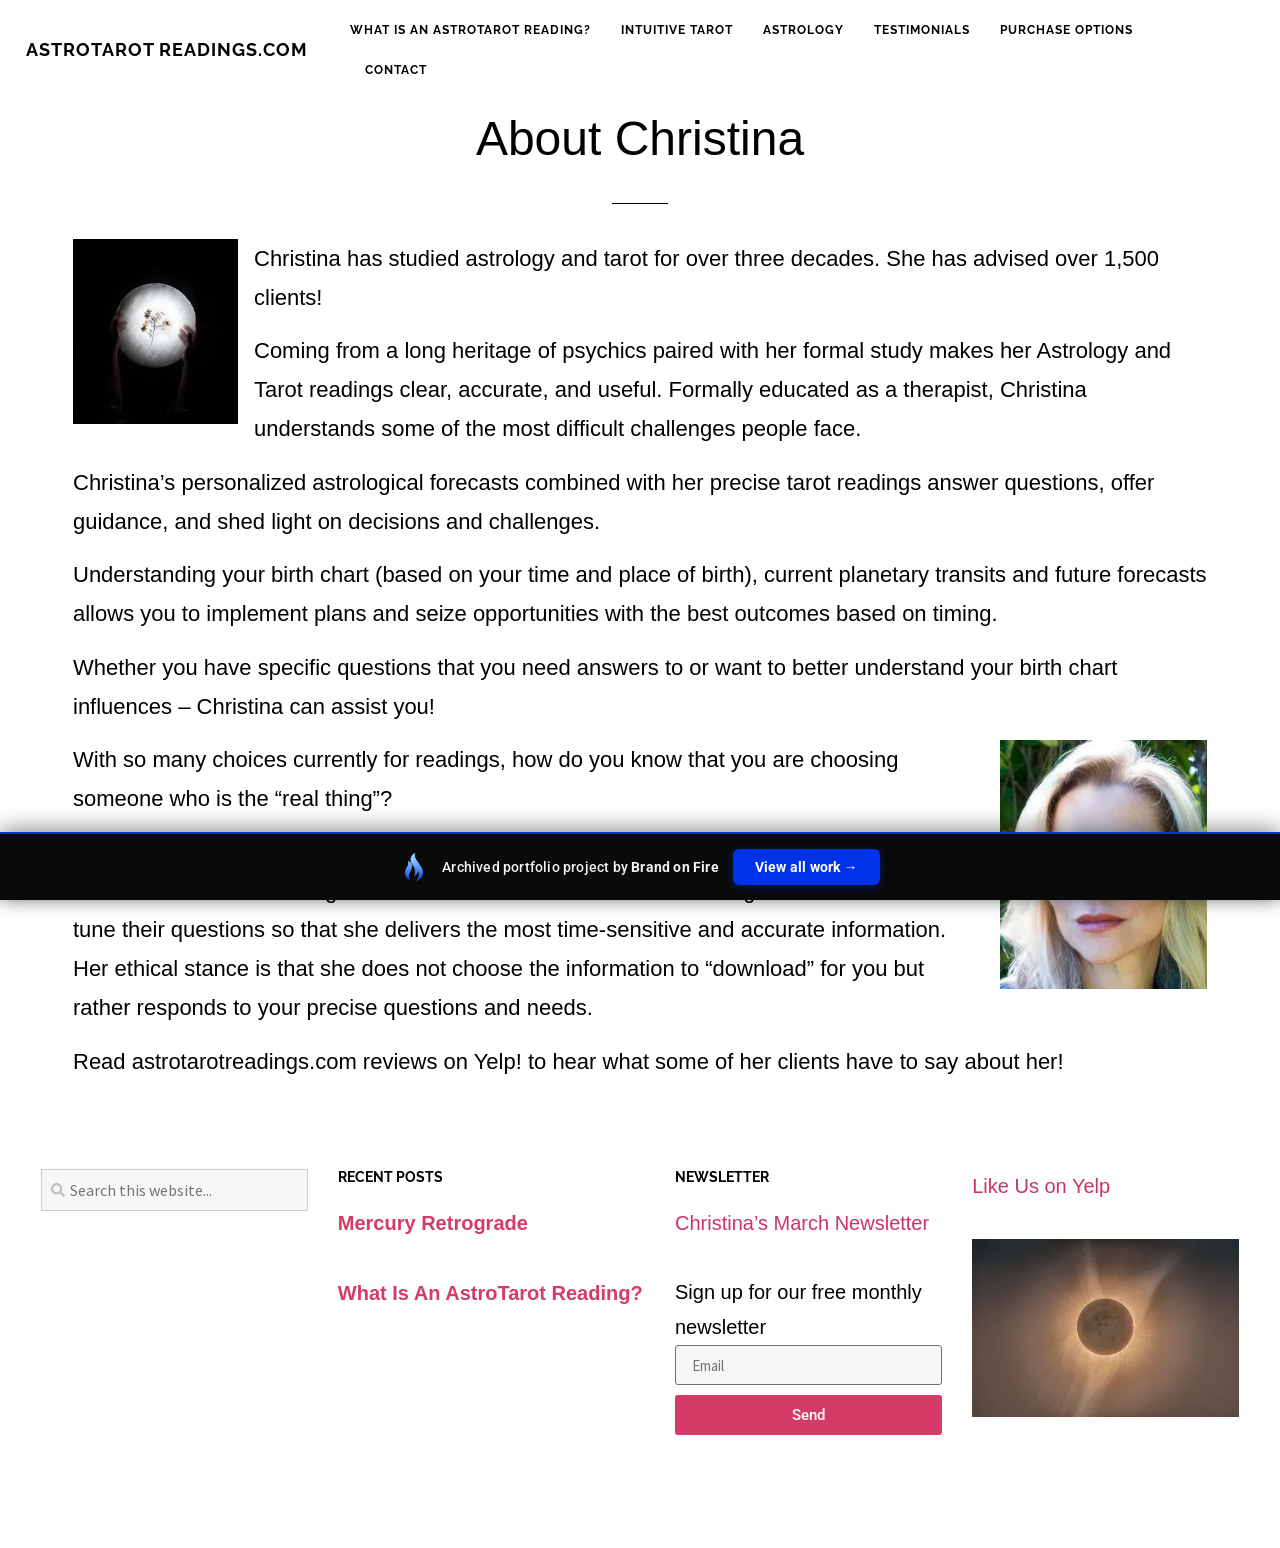
==== commit e7546b2a: "Portfolio bar: brandonfire.com theme — flame icon, electric-blue accent, taller, larger button" ====
--- a/index.html
+++ b/index.html
@@ -1 +1 @@
-<!doctype html><html lang="en-US" data-bofp="0"><head><meta charset="UTF-8"><meta name="viewport" content="width=device-width,initial-scale=1"><meta name="robots" content="index, follow, max-image-preview:large, max-snippet:-1, max-video-preview:-1"><title>About Christina - astrotarotreadings.com</title><meta name="description" content="Christina has studied astrology and tarot for over three decades. She has advised over 1,500 clients."><link rel="canonical" href="/"><meta property="og:locale" content="en_US"><meta property="og:type" content="website"><meta property="og:title" content="About Christina - astrotarotreadings.com"><meta property="og:description" content="Christina has studied astrology and tarot for over three decades. She has advised over 1,500 clients."><meta property="og:url" content="/"><meta property="og:site_name" content="astrotarotreadings.com"><meta property="article:modified_time" content="2025-02-12T22:14:40+00:00"><meta property="og:image" content="_a/65d81ac65afd.webp"><meta name="twitter:card" content="summary_large_image"><link rel="alternate" type="application/rss+xml" title="astrotarotreadings.com » Feed" href="/feed/"><link rel="https://api.w.org/" href="/wp-json/"><link rel="alternate" title="JSON" type="application/json" href="/wp-json/wp/v2/pages/9"><meta name="generator" content="Elementor 4.1.1; features: e_font_icon_svg, additional_custom_breakpoints; settings: css_print_method-external, google_font-enabled, font_display-swap"><meta name="generator" content="WP Rocket 3.20.2" data-wpr-features="wpr_preload_links wpr_desktop"><link rel="stylesheet" href="style.css"><style>[data-bofp="1"]{background-color:#fff!important;color:#333!important}[data-bofp="2"]{background-color:#fff!important;color:#333!important}[data-bofp="3"]{background-color:#fff!important;color:#333!important}[data-bofp="4"]{background-color:#fff!important;color:#333!important}</style><meta name="robots" content="noindex, nofollow"><style id="bof-noform">.elementor-form,.elementor-form *,.fusion-contact-form,.fusion-contact-form *,.fusion-form,.fusion-form *,.gform_wrapper,.gform_wrapper *,.wpcf7,.wpcf7 *,[class*=contact-form],[class*=contact-form] *,[id*=contact-form],[id*=contact-form] *,fieldset,fieldset *,form,form *,input,label.fusion-form-label,select,textarea{pointer-events:none!important;cursor:default!important;-webkit-user-select:none!important;user-select:none!important}</style></head><body class="home wp-singular page-template-default page page-id-9 wp-embed-responsive wp-theme-hello-elementor hello-elementor-default elementor-default elementor-kit-8 elementor-page elementor-page-9 e--ua-blink e--ua-mac e--ua-webkit" data-elementor-device-mode="desktop" data-bofp="1"><a class="skip-link screen-reader-text" href="#content">Skip to content</a><header data-rocket-location-hash="8f827e072aeb38a87d8443cc0bf6e19d" data-elementor-type="header" data-elementor-id="17" class="elementor elementor-17 elementor-location-header" data-elementor-post-type="elementor_library"><div class="elementor-element elementor-element-1b35892e e-con-full e-flex e-con e-parent elementor-sticky elementor-sticky--active elementor-section--handles-inside elementor-sticky--effects e-lazyloaded" data-id="1b35892e" data-element_type="container" data-e-type="container" data-settings="{&quot;background_background&quot;:&quot;classic&quot;,&quot;sticky&quot;:&quot;top&quot;,&quot;sticky_on&quot;:[&quot;desktop&quot;,&quot;tablet&quot;,&quot;mobile&quot;],&quot;sticky_offset&quot;:0,&quot;sticky_effects_offset&quot;:0,&quot;sticky_anchor_link_offset&quot;:0}" data-bofp="2" style="position:fixed;width:1366px;margin-top:0;margin-bottom:0;top:0"><div data-rocket-location-hash="d137417853caba3e93c6c5bb0783f5ee" class="elementor-element elementor-element-59847e1 e-con-full e-flex e-con e-child" data-id="59847e1" data-element_type="container" data-e-type="container"><div class="elementor-element elementor-element-5109250 elementor-widget elementor-widget-heading" data-id="5109250" data-element_type="widget" data-e-type="widget" data-widget_type="heading.default"><div class="elementor-widget-container"><h2 class="elementor-heading-title elementor-size-default"><a href="index.html">AstroTarot Readings.com</a></h2> </div></div></div><div data-rocket-location-hash="2b90dfa640d56f04c35a7dc87e86937c" class="elementor-element elementor-element-5a991607 e-con-full e-flex e-con e-child" data-id="5a991607" data-element_type="container" data-e-type="container"><div class="elementor-element elementor-element-57fdbdf7 elementor-nav-menu--stretch elementor-nav-menu__text-align-center elementor-nav-menu--dropdown-tablet elementor-nav-menu--toggle elementor-nav-menu--burger elementor-widget elementor-widget-nav-menu" data-id="57fdbdf7" data-element_type="widget" data-e-type="widget" data-settings="{&quot;full_width&quot;:&quot;stretch&quot;,&quot;layout&quot;:&quot;horizontal&quot;,&quot;submenu_icon&quot;:{&quot;value&quot;:&quot;&lt;svg aria-hidden=\&quot;true\&quot; class=\&quot;e-font-icon-svg e-fas-caret-down\&quot; viewBox=\&quot;0 0 320 512\&quot; xmlns=\&quot;http:\/\/www.w3.org\/2000\/svg\&quot;&gt;&lt;path d=\&quot;M31.3 192h257.3c17.8 0 26.7 21.5 14.1 34.1L174.1 354.8c-7.8 7.8-20.5 7.8-28.3 0L17.2 226.1C4.6 213.5 13.5 192 31.3 192z\&quot;&gt;&lt;\/path&gt;&lt;\/svg&gt;&quot;,&quot;library&quot;:&quot;fa-solid&quot;},&quot;toggle&quot;:&quot;burger&quot;}" data-widget_type="nav-menu.default"><div class="elementor-widget-container"><nav aria-label="Menu" class="elementor-nav-menu--main elementor-nav-menu__container elementor-nav-menu--layout-horizontal e--pointer-underline e--animation-fade"><ul id="menu-1-57fdbdf7" class="elementor-nav-menu" data-smartmenus-id="1782282673889171"><li class="menu-item menu-item-type-post_type menu-item-object-page menu-item-121"><a href="what-is-an-astrotarot-reading/index.html" class="elementor-item">What Is An AstroTarot Reading?</a></li><li class="menu-item menu-item-type-post_type menu-item-object-page menu-item-118"><a href="tarot/index.html" class="elementor-item">Intuitive Tarot</a></li><li class="menu-item menu-item-type-post_type menu-item-object-page menu-item-116"><a href="astrology/index.html" class="elementor-item">Astrology</a></li><li class="menu-item menu-item-type-post_type menu-item-object-page menu-item-120"><a href="testimonials/index.html" class="elementor-item">Testimonials</a></li><li class="menu-item menu-item-type-post_type menu-item-object-page menu-item-119"><a href="purchase/index.html" class="elementor-item">Purchase Options</a></li><li class="menu-item menu-item-type-post_type menu-item-object-page menu-item-117"><a href="contact/index.html" class="elementor-item">Contact</a></li></ul> </nav><div class="elementor-menu-toggle" role="button" tabindex="0" aria-label="Menu Toggle" aria-expanded="false" style=""><svg aria-hidden="true" role="presentation" class="elementor-menu-toggle__icon--open e-font-icon-svg e-eicon-menu-bar" viewBox="0 0 1000 1000" xmlns="http://www.w3.org/2000/svg"><path d="M104 333H896C929 333 958 304 958 271S929 208 896 208H104C71 208 42 237 42 271S71 333 104 333ZM104 583H896C929 583 958 554 958 521S929 458 896 458H104C71 458 42 487 42 521S71 583 104 583ZM104 833H896C929 833 958 804 958 771S929 708 896 708H104C71 708 42 737 42 771S71 833 104 833Z"></path></svg><svg aria-hidden="true" role="presentation" class="elementor-menu-toggle__icon--close e-font-icon-svg e-eicon-close" viewBox="0 0 1000 1000" xmlns="http://www.w3.org/2000/svg"><path d="M742 167L500 408 258 167C246 154 233 150 217 150 196 150 179 158 167 167 154 179 150 196 150 212 150 229 154 242 171 254L408 500 167 742C138 771 138 800 167 829 196 858 225 858 254 829L496 587 738 829C750 842 767 846 783 846 800 846 817 842 829 829 842 817 846 804 846 783 846 767 842 750 829 737L588 500 833 258C863 229 863 200 833 171 804 137 775 137 742 167Z"></path></svg> </div><nav class="elementor-nav-menu--dropdown elementor-nav-menu__container" aria-hidden="true" style="width:1366px;left:0;top:44px;--menu-height:0"><ul id="menu-2-57fdbdf7" class="elementor-nav-menu" data-smartmenus-id="17822826738897034"><li class="menu-item menu-item-type-post_type menu-item-object-page menu-item-121"><a href="what-is-an-astrotarot-reading/index.html" class="elementor-item" tabindex="-1">What Is An AstroTarot Reading?</a></li><li class="menu-item menu-item-type-post_type menu-item-object-page menu-item-118"><a href="tarot/index.html" class="elementor-item" tabindex="-1">Intuitive Tarot</a></li><li class="menu-item menu-item-type-post_type menu-item-object-page menu-item-116"><a href="astrology/index.html" class="elementor-item" tabindex="-1">Astrology</a></li><li class="menu-item menu-item-type-post_type menu-item-object-page menu-item-120"><a href="testimonials/index.html" class="elementor-item" tabindex="-1">Testimonials</a></li><li class="menu-item menu-item-type-post_type menu-item-object-page menu-item-119"><a href="purchase/index.html" class="elementor-item" tabindex="-1">Purchase Options</a></li><li class="menu-item menu-item-type-post_type menu-item-object-page menu-item-117"><a href="contact/index.html" class="elementor-item" tabindex="-1">Contact</a></li></ul> </nav></div></div></div></div><div class="elementor-element elementor-element-1b35892e e-con-full e-flex e-con e-parent elementor-sticky elementor-sticky__spacer" data-id="1b35892e" data-element_type="container" data-e-type="container" data-settings="{&quot;background_background&quot;:&quot;classic&quot;,&quot;sticky&quot;:&quot;top&quot;,&quot;sticky_on&quot;:[&quot;desktop&quot;,&quot;tablet&quot;,&quot;mobile&quot;],&quot;sticky_offset&quot;:0,&quot;sticky_effects_offset&quot;:0,&quot;sticky_anchor_link_offset&quot;:0}" data-bofp="3" style="visibility:hidden;transition:none;animation:auto ease 0s 1 normal none running none"><div data-rocket-location-hash="d137417853caba3e93c6c5bb0783f5ee" class="elementor-element elementor-element-59847e1 e-con-full e-flex e-con e-child" data-id="59847e1" data-element_type="container" data-e-type="container"><div class="elementor-element elementor-element-5109250 elementor-widget elementor-widget-heading" data-id="5109250" data-element_type="widget" data-e-type="widget" data-widget_type="heading.default"><div class="elementor-widget-container"><h2 class="elementor-heading-title elementor-size-default"><a href="index.html">AstroTarot Readings.com</a></h2> </div></div></div><div data-rocket-location-hash="2b90dfa640d56f04c35a7dc87e86937c" class="elementor-element elementor-element-5a991607 e-con-full e-flex e-con e-child" data-id="5a991607" data-element_type="container" data-e-type="container"><div class="elementor-element elementor-element-57fdbdf7 elementor-nav-menu--stretch elementor-nav-menu__text-align-center elementor-nav-menu--dropdown-tablet elementor-nav-menu--toggle elementor-nav-menu--burger elementor-widget elementor-widget-nav-menu" data-id="57fdbdf7" data-element_type="widget" data-e-type="widget" data-settings="{&quot;full_width&quot;:&quot;stretch&quot;,&quot;layout&quot;:&quot;horizontal&quot;,&quot;submenu_icon&quot;:{&quot;value&quot;:&quot;&lt;svg aria-hidden=\&quot;true\&quot; class=\&quot;e-font-icon-svg e-fas-caret-down\&quot; viewBox=\&quot;0 0 320 512\&quot; xmlns=\&quot;http:\/\/www.w3.org\/2000\/svg\&quot;&gt;&lt;path d=\&quot;M31.3 192h257.3c17.8 0 26.7 21.5 14.1 34.1L174.1 354.8c-7.8 7.8-20.5 7.8-28.3 0L17.2 226.1C4.6 213.5 13.5 192 31.3 192z\&quot;&gt;&lt;\/path&gt;&lt;\/svg&gt;&quot;,&quot;library&quot;:&quot;fa-solid&quot;},&quot;toggle&quot;:&quot;burger&quot;}" data-widget_type="nav-menu.default"><div class="elementor-widget-container"><nav aria-label="Menu" class="elementor-nav-menu--main elementor-nav-menu__container elementor-nav-menu--layout-horizontal e--pointer-underline e--animation-fade"><ul id="menu-1-57fdbdf7" class="elementor-nav-menu"><li class="menu-item menu-item-type-post_type menu-item-object-page menu-item-121"><a href="what-is-an-astrotarot-reading/index.html" class="elementor-item">What Is An AstroTarot Reading?</a></li><li class="menu-item menu-item-type-post_type menu-item-object-page menu-item-118"><a href="tarot/index.html" class="elementor-item">Intuitive Tarot</a></li><li class="menu-item menu-item-type-post_type menu-item-object-page menu-item-116"><a href="astrology/index.html" class="elementor-item">Astrology</a></li><li class="menu-item menu-item-type-post_type menu-item-object-page menu-item-120"><a href="testimonials/index.html" class="elementor-item">Testimonials</a></li><li class="menu-item menu-item-type-post_type menu-item-object-page menu-item-119"><a href="purchase/index.html" class="elementor-item">Purchase Options</a></li><li class="menu-item menu-item-type-post_type menu-item-object-page menu-item-117"><a href="contact/index.html" class="elementor-item">Contact</a></li></ul> </nav><div class="elementor-menu-toggle" role="button" tabindex="0" aria-label="Menu Toggle" aria-expanded="false"><svg aria-hidden="true" role="presentation" class="elementor-menu-toggle__icon--open e-font-icon-svg e-eicon-menu-bar" viewBox="0 0 1000 1000" xmlns="http://www.w3.org/2000/svg"><path d="M104 333H896C929 333 958 304 958 271S929 208 896 208H104C71 208 42 237 42 271S71 333 104 333ZM104 583H896C929 583 958 554 958 521S929 458 896 458H104C71 458 42 487 42 521S71 583 104 583ZM104 833H896C929 833 958 804 958 771S929 708 896 708H104C71 708 42 737 42 771S71 833 104 833Z"></path></svg><svg aria-hidden="true" role="presentation" class="elementor-menu-toggle__icon--close e-font-icon-svg e-eicon-close" viewBox="0 0 1000 1000" xmlns="http://www.w3.org/2000/svg"><path d="M742 167L500 408 258 167C246 154 233 150 217 150 196 150 179 158 167 167 154 179 150 196 150 212 150 229 154 242 171 254L408 500 167 742C138 771 138 800 167 829 196 858 225 858 254 829L496 587 738 829C750 842 767 846 783 846 800 846 817 842 829 829 842 817 846 804 846 783 846 767 842 750 829 737L588 500 833 258C863 229 863 200 833 171 804 137 775 137 742 167Z"></path></svg> </div><nav class="elementor-nav-menu--dropdown elementor-nav-menu__container" aria-hidden="true"><ul id="menu-2-57fdbdf7" class="elementor-nav-menu"><li class="menu-item menu-item-type-post_type menu-item-object-page menu-item-121"><a href="what-is-an-astrotarot-reading/index.html" class="elementor-item" tabindex="-1">What Is An AstroTarot Reading?</a></li><li class="menu-item menu-item-type-post_type menu-item-object-page menu-item-118"><a href="tarot/index.html" class="elementor-item" tabindex="-1">Intuitive Tarot</a></li><li class="menu-item menu-item-type-post_type menu-item-object-page menu-item-116"><a href="astrology/index.html" class="elementor-item" tabindex="-1">Astrology</a></li><li class="menu-item menu-item-type-post_type menu-item-object-page menu-item-120"><a href="testimonials/index.html" class="elementor-item" tabindex="-1">Testimonials</a></li><li class="menu-item menu-item-type-post_type menu-item-object-page menu-item-119"><a href="purchase/index.html" class="elementor-item" tabindex="-1">Purchase Options</a></li><li class="menu-item menu-item-type-post_type menu-item-object-page menu-item-117"><a href="contact/index.html" class="elementor-item" tabindex="-1">Contact</a></li></ul> </nav></div></div></div></div></header><main data-rocket-location-hash="3741468e5c54c204c47199ed60c9f294" id="content" class="site-main post-9 page type-page status-publish hentry"><div data-rocket-location-hash="65df79cf2c1096997cc65fbe9ebd67f2" class="page-content"><div data-rocket-location-hash="e8adb1c9539dd8b5bc0f19f92c8a6718" data-elementor-type="wp-post" data-elementor-id="9" class="elementor elementor-9" data-elementor-post-type="page"><div class="elementor-element elementor-element-8696b39 e-flex e-con-boxed e-con e-parent e-lazyloaded" data-id="8696b39" data-element_type="container" data-e-type="container"><div class="e-con-inner"><div class="elementor-element elementor-element-70a1374 elementor-widget elementor-widget-heading" data-id="70a1374" data-element_type="widget" data-e-type="widget" data-widget_type="heading.default"><div class="elementor-widget-container"><h2 class="elementor-heading-title elementor-size-default">About Christina</h2> </div></div><div class="elementor-element elementor-element-19f6491 elementor-widget-divider--view-line elementor-widget elementor-widget-divider" data-id="19f6491" data-element_type="widget" data-e-type="widget" data-widget_type="divider.default"><div class="elementor-widget-container"><div class="elementor-divider"><span class="elementor-divider-separator"></span></div></div></div><div class="elementor-element elementor-element-b5a2167 elementor-widget elementor-widget-text-editor" data-id="b5a2167" data-element_type="widget" data-e-type="widget" data-widget_type="text-editor.default"><div class="elementor-widget-container"><p><img decoding="async" class="wp-image-29 alignleft" src="_a/65d81ac65afd.webp" alt="" width="165" height="185">Christina has studied astrology and tarot for over three decades. She has advised over 1,500 clients!</p><p>Coming from a long heritage of psychics paired with her formal study makes her Astrology and Tarot readings clear, accurate, and useful. Formally educated as a therapist, Christina understands some of the most difficult challenges people face.</p><p>Christina’s personalized astrological forecasts combined with her precise tarot readings answer questions, offer guidance, and shed light on decisions and challenges.</p><p>Understanding your birth chart (based on your time and place of birth), current planetary transits and future forecasts allows you to implement plans and seize opportunities with the best outcomes based on timing.</p><p>Whether you have specific questions that you need answers to or want to better understand your birth chart influences – Christina can assist you!</p><p><img fetchpriority="high" decoding="async" class="wp-image-30 alignright" src="_a/aaebb27ede1f.webp" alt="" width="207" height="250">With so many choices currently for readings, how do you know that you are choosing someone who is the “real thing”?</p><p>Christina’s ability to synthesize the elements and science of astrology with her incredible intuition makes her readings useful and balanced. She often encourages her clients to fine-tune their questions so that she delivers the most time-sensitive and accurate information. Her ethical stance is that she does not choose the information to “download” for you but rather responds to your precise questions and needs.</p><p>Read astrotarotreadings.com reviews on Yelp! to hear what some of her clients have to say about her!</p> </div></div></div></div></div></div></main><footer data-elementor-type="footer" data-elementor-id="38" class="elementor elementor-38 elementor-location-footer" data-elementor-post-type="elementor_library"><div class="elementor-element elementor-element-73697ec2 e-con-full e-flex e-con e-parent e-lazyloaded" data-id="73697ec2" data-element_type="container" data-e-type="container" data-settings="{&quot;background_background&quot;:&quot;classic&quot;}" data-bofp="4"><div class="elementor-element elementor-element-142a883b e-con-full e-flex e-con e-child" data-id="142a883b" data-element_type="container" data-e-type="container"><div class="elementor-element elementor-element-13da52d elementor-widget elementor-widget-search" data-id="13da52d" data-element_type="widget" data-e-type="widget" data-settings="{&quot;submit_trigger&quot;:&quot;key_enter&quot;,&quot;pagination_type_options&quot;:&quot;none&quot;}" data-widget_type="search.default" style="--e-search-icon-label-absolute-width:14px;--e-search-icon-clear-absolute-width:8.25px"><div class="elementor-widget-container"><search class="e-search" role="search"><form class="e-search-form" action="" method="get"><label class="e-search-label" for="search-13da52d"><span class="elementor-screen-only"> Search </span><svg aria-hidden="true" class="e-font-icon-svg e-fas-search" viewBox="0 0 512 512" xmlns="http://www.w3.org/2000/svg"><path d="M505 442.7L405.3 343c-4.5-4.5-10.6-7-17-7H372c27.6-35.3 44-79.7 44-128C416 93.1 322.9 0 208 0S0 93.1 0 208s93.1 208 208 208c48.3 0 92.7-16.4 128-44v16.3c0 6.4 2.5 12.5 7 17l99.7 99.7c9.4 9.4 24.6 9.4 33.9 0l28.3-28.3c9.4-9.4 9.4-24.6.1-34zM208 336c-70.7 0-128-57.2-128-128 0-70.7 57.2-128 128-128 70.7 0 128 57.2 128 128 0 70.7-57.2 128-128 128z"></path></svg> </label><div class="e-search-input-wrapper"><input id="search-13da52d" placeholder="Search this website..." class="e-search-input" type="search" name="s" value="" autocomplete="off" role="combobox" aria-autocomplete="list" aria-expanded="false" aria-controls="results-13da52d" aria-haspopup="listbox"><svg aria-hidden="true" class="e-font-icon-svg e-fas-times hidden" viewBox="0 0 352 512" xmlns="http://www.w3.org/2000/svg"><path d="M242.72 256l100.07-100.07c12.28-12.28 12.28-32.19 0-44.48l-22.24-22.24c-12.28-12.28-32.19-12.28-44.48 0L176 189.28 75.93 89.21c-12.28-12.28-32.19-12.28-44.48 0L9.21 111.45c-12.28 12.28-12.28 32.19 0 44.48L109.28 256 9.21 356.07c-12.28 12.28-12.28 32.19 0 44.48l22.24 22.24c12.28 12.28 32.2 12.28 44.48 0L176 322.72l100.07 100.07c12.28 12.28 32.2 12.28 44.48 0l22.24-22.24c12.28-12.28 12.28-32.19 0-44.48L242.72 256z"></path></svg> <output id="results-13da52d" class="e-search-results-container hide-loader" aria-live="polite" aria-atomic="true" aria-label="Results for search" tabindex="0"><div class="e-search-results"></div></output></div><button class="e-search-submit elementor-screen-only" type="submit" aria-label="Search"></button><input type="hidden" name="e_search_props" value="13da52d-38"></form></search></div></div></div><div class="elementor-element elementor-element-00551a9 e-con-full e-flex e-con e-child" data-id="00551a9" data-element_type="container" data-e-type="container"><div class="elementor-element elementor-element-d2934a3 elementor-widget elementor-widget-heading" data-id="d2934a3" data-element_type="widget" data-e-type="widget" data-widget_type="heading.default"><div class="elementor-widget-container"><h6 class="elementor-heading-title elementor-size-default">Recent Posts</h6> </div></div><div class="elementor-element elementor-element-e0176e6 elementor-grid-1 elementor-grid-tablet-1 elementor-posts--thumbnail-none elementor-grid-mobile-1 elementor-widget elementor-widget-posts" data-id="e0176e6" data-element_type="widget" data-e-type="widget" data-settings="{&quot;classic_columns&quot;:&quot;1&quot;,&quot;classic_columns_tablet&quot;:&quot;1&quot;,&quot;classic_columns_mobile&quot;:&quot;1&quot;,&quot;classic_row_gap&quot;:{&quot;unit&quot;:&quot;px&quot;,&quot;size&quot;:35,&quot;sizes&quot;:[]},&quot;classic_row_gap_tablet&quot;:{&quot;unit&quot;:&quot;px&quot;,&quot;size&quot;:&quot;&quot;,&quot;sizes&quot;:[]},&quot;classic_row_gap_mobile&quot;:{&quot;unit&quot;:&quot;px&quot;,&quot;size&quot;:&quot;&quot;,&quot;sizes&quot;:[]}}" data-widget_type="posts.classic"><div class="elementor-widget-container"><div class="elementor-posts-container elementor-posts elementor-posts--skin-classic elementor-grid" role="list"><article class="elementor-post elementor-grid-item post-124 post type-post status-publish format-standard hentry category-uncategorized" role="listitem"><div class="elementor-post__text"><h3 class="elementor-post__title"><a href="mercury-retrograde/index.html"> Mercury Retrograde </a></h3></div></article><article class="elementor-post elementor-grid-item post-126 post type-post status-publish format-standard hentry category-uncategorized" role="listitem"><div class="elementor-post__text"><h3 class="elementor-post__title"><a href="what-is-an-astrotarot-reading/index.html"> What Is An AstroTarot Reading? </a></h3></div></article></div></div></div></div><div class="elementor-element elementor-element-5f623e8f e-con-full e-flex e-con e-child" data-id="5f623e8f" data-element_type="container" data-e-type="container"><div class="elementor-element elementor-element-22453aa8 elementor-widget elementor-widget-heading" data-id="22453aa8" data-element_type="widget" data-e-type="widget" data-widget_type="heading.default"><div class="elementor-widget-container"><h6 class="elementor-heading-title elementor-size-default">Newsletter</h6> </div></div><div class="elementor-element elementor-element-211747a elementor-widget elementor-widget-text-editor" data-id="211747a" data-element_type="widget" data-e-type="widget" data-widget_type="text-editor.default"><div class="elementor-widget-container"><p><a target="_blank" rel="noopener">Christina’s March Newsletter</a></p> </div></div><div class="elementor-element elementor-element-0138c01 elementor-button-align-stretch elementor-widget elementor-widget-form" data-id="0138c01" data-element_type="widget" data-e-type="widget" data-settings="{&quot;step_next_label&quot;:&quot;Next&quot;,&quot;step_previous_label&quot;:&quot;Previous&quot;,&quot;button_width&quot;:&quot;100&quot;,&quot;step_type&quot;:&quot;number_text&quot;,&quot;step_icon_shape&quot;:&quot;circle&quot;}" data-widget_type="form.default"><div class="elementor-widget-container"><form class="elementor-form" method="post" name="New Form" aria-label="New Form"><input type="hidden" name="post_id" value="38"><input type="hidden" name="form_id" value="0138c01"><input type="hidden" name="referer_title" value="Page not found - astrotarotreadings.com"><div class="elementor-form-fields-wrapper elementor-labels-above"><div class="elementor-field-type-email elementor-field-group elementor-column elementor-field-group-email elementor-col-100 elementor-field-required"><label for="form-field-email" class="elementor-field-label"> Sign up for our free monthly newsletter </label><input size="1" type="email" name="form_fields[email]" id="form-field-email" class="elementor-field elementor-size-sm elementor-field-textual" placeholder="Email" required="required"></div><div class="elementor-field-group elementor-column elementor-field-type-submit elementor-col-100 e-form__buttons"><button class="elementor-button elementor-size-sm" type="submit"><span class="elementor-button-content-wrapper"><span class="elementor-button-text">Send</span></span></button></div></div></form></div></div></div><div class="elementor-element elementor-element-46a2b569 e-con-full e-flex e-con e-child" data-id="46a2b569" data-element_type="container" data-e-type="container"><div class="elementor-element elementor-element-4a769ca elementor-widget elementor-widget-text-editor" data-id="4a769ca" data-element_type="widget" data-e-type="widget" data-widget_type="text-editor.default"><div class="elementor-widget-container"><p><a target="_blank" rel="noopener">Like Us on Yelp</a></p> </div></div><div class="elementor-element elementor-element-ce92b97 elementor-widget elementor-widget-image" data-id="ce92b97" data-element_type="widget" data-e-type="widget" data-widget_type="image.default"><div class="elementor-widget-container"><img width="300" height="200" src="_a/7d882509de97.webp" class="attachment-large size-large wp-image-42" alt=""> </div></div></div></div></footer><span id="elementor-device-mode" class="elementor-screen-only"></span><svg style="display:none" class="e-font-icon-svg-symbols"></svg><a href="https://brandonfire.com/portfolio/" id="bof-portfolio-bar" rel="noopener" style="position:fixed;left:0;right:0;bottom:0;z-index:2147483647;display:flex;align-items:center;justify-content:center;gap:10px;flex-wrap:wrap;background:#14181c;color:#fff!important;font-family:-apple-system,BlinkMacSystemFont,'Segoe UI',Roboto,Helvetica,Arial,sans-serif;font-size:13px;font-weight:500;line-height:1;letter-spacing:.2px;padding:11px 16px;text-decoration:none!important;box-shadow:0 -2px 14px rgba(0,0,0,.28);border-top:2px solid #e2542c;box-sizing:border-box"><span style="opacity:.92;color:#fff">Archived portfolio project by <strong style="font-weight:700;color:#fff">Brand&nbsp;on&nbsp;Fire</strong></span><span style="background:#e2542c;color:#fff;padding:6px 12px;border-radius:4px;font-weight:600;white-space:nowrap">View&nbsp;all&nbsp;work&nbsp;&rarr;</span></a><!-- bof-portfolio-bar --><a href="https://brandonfire.com/portfolio/" id="bof-portfolio-bar" rel="noopener" style="position:fixed;left:0;right:0;bottom:0;z-index:2147483647;display:flex;align-items:center;justify-content:center;gap:14px;flex-wrap:wrap;background:#0a0a0a;color:#ffffff !important;font-family:Inter,-apple-system,BlinkMacSystemFont,'Segoe UI',Roboto,Helvetica,Arial,sans-serif;font-size:14px;font-weight:500;line-height:1;letter-spacing:.2px;padding:15px 18px;text-decoration:none !important;box-shadow:0 -3px 22px rgba(0,0,0,.45);border-top:2px solid #0033e7;box-sizing:border-box;"><img src="[data-uri]" alt="" width="28" height="28" style="display:block;flex:0 0 auto;width:28px;height:28px;"><span style="opacity:.95;color:#fff;">Archived portfolio project by <strong style="font-weight:700;color:#fff;">Brand&nbsp;on&nbsp;Fire</strong></span><span style="background:#0033e7;color:#fff;padding:11px 22px;border-radius:6px;font-weight:700;font-size:14px;white-space:nowrap;box-shadow:0 2px 10px rgba(0,51,231,.4);">View&nbsp;all&nbsp;work&nbsp;&rarr;</span></a><!-- /bof-portfolio-bar --></body></html>+<!doctype html><html lang="en-US" data-bofp="0"><head><meta charset="UTF-8"><meta name="viewport" content="width=device-width,initial-scale=1"><meta name="robots" content="index, follow, max-image-preview:large, max-snippet:-1, max-video-preview:-1"><title>About Christina - astrotarotreadings.com</title><meta name="description" content="Christina has studied astrology and tarot for over three decades. She has advised over 1,500 clients."><link rel="canonical" href="/"><meta property="og:locale" content="en_US"><meta property="og:type" content="website"><meta property="og:title" content="About Christina - astrotarotreadings.com"><meta property="og:description" content="Christina has studied astrology and tarot for over three decades. She has advised over 1,500 clients."><meta property="og:url" content="/"><meta property="og:site_name" content="astrotarotreadings.com"><meta property="article:modified_time" content="2025-02-12T22:14:40+00:00"><meta property="og:image" content="_a/65d81ac65afd.webp"><meta name="twitter:card" content="summary_large_image"><link rel="alternate" type="application/rss+xml" title="astrotarotreadings.com » Feed" href="/feed/"><link rel="https://api.w.org/" href="/wp-json/"><link rel="alternate" title="JSON" type="application/json" href="/wp-json/wp/v2/pages/9"><meta name="generator" content="Elementor 4.1.1; features: e_font_icon_svg, additional_custom_breakpoints; settings: css_print_method-external, google_font-enabled, font_display-swap"><meta name="generator" content="WP Rocket 3.20.2" data-wpr-features="wpr_preload_links wpr_desktop"><link rel="stylesheet" href="style.css"><style>[data-bofp="1"]{background-color:#fff!important;color:#333!important}[data-bofp="2"]{background-color:#fff!important;color:#333!important}[data-bofp="3"]{background-color:#fff!important;color:#333!important}[data-bofp="4"]{background-color:#fff!important;color:#333!important}</style><meta name="robots" content="noindex, nofollow"><style id="bof-noform">.elementor-form,.elementor-form *,.fusion-contact-form,.fusion-contact-form *,.fusion-form,.fusion-form *,.gform_wrapper,.gform_wrapper *,.wpcf7,.wpcf7 *,[class*=contact-form],[class*=contact-form] *,[id*=contact-form],[id*=contact-form] *,fieldset,fieldset *,form,form *,input,label.fusion-form-label,select,textarea{pointer-events:none!important;cursor:default!important;-webkit-user-select:none!important;user-select:none!important}</style></head><body class="home wp-singular page-template-default page page-id-9 wp-embed-responsive wp-theme-hello-elementor hello-elementor-default elementor-default elementor-kit-8 elementor-page elementor-page-9 e--ua-blink e--ua-mac e--ua-webkit" data-elementor-device-mode="desktop" data-bofp="1"><a class="skip-link screen-reader-text" href="#content">Skip to content</a><header data-rocket-location-hash="8f827e072aeb38a87d8443cc0bf6e19d" data-elementor-type="header" data-elementor-id="17" class="elementor elementor-17 elementor-location-header" data-elementor-post-type="elementor_library"><div class="elementor-element elementor-element-1b35892e e-con-full e-flex e-con e-parent elementor-sticky elementor-sticky--active elementor-section--handles-inside elementor-sticky--effects e-lazyloaded" data-id="1b35892e" data-element_type="container" data-e-type="container" data-settings="{&quot;background_background&quot;:&quot;classic&quot;,&quot;sticky&quot;:&quot;top&quot;,&quot;sticky_on&quot;:[&quot;desktop&quot;,&quot;tablet&quot;,&quot;mobile&quot;],&quot;sticky_offset&quot;:0,&quot;sticky_effects_offset&quot;:0,&quot;sticky_anchor_link_offset&quot;:0}" data-bofp="2" style="position:fixed;width:1366px;margin-top:0;margin-bottom:0;top:0"><div data-rocket-location-hash="d137417853caba3e93c6c5bb0783f5ee" class="elementor-element elementor-element-59847e1 e-con-full e-flex e-con e-child" data-id="59847e1" data-element_type="container" data-e-type="container"><div class="elementor-element elementor-element-5109250 elementor-widget elementor-widget-heading" data-id="5109250" data-element_type="widget" data-e-type="widget" data-widget_type="heading.default"><div class="elementor-widget-container"><h2 class="elementor-heading-title elementor-size-default"><a href="index.html">AstroTarot Readings.com</a></h2> </div></div></div><div data-rocket-location-hash="2b90dfa640d56f04c35a7dc87e86937c" class="elementor-element elementor-element-5a991607 e-con-full e-flex e-con e-child" data-id="5a991607" data-element_type="container" data-e-type="container"><div class="elementor-element elementor-element-57fdbdf7 elementor-nav-menu--stretch elementor-nav-menu__text-align-center elementor-nav-menu--dropdown-tablet elementor-nav-menu--toggle elementor-nav-menu--burger elementor-widget elementor-widget-nav-menu" data-id="57fdbdf7" data-element_type="widget" data-e-type="widget" data-settings="{&quot;full_width&quot;:&quot;stretch&quot;,&quot;layout&quot;:&quot;horizontal&quot;,&quot;submenu_icon&quot;:{&quot;value&quot;:&quot;&lt;svg aria-hidden=\&quot;true\&quot; class=\&quot;e-font-icon-svg e-fas-caret-down\&quot; viewBox=\&quot;0 0 320 512\&quot; xmlns=\&quot;http:\/\/www.w3.org\/2000\/svg\&quot;&gt;&lt;path d=\&quot;M31.3 192h257.3c17.8 0 26.7 21.5 14.1 34.1L174.1 354.8c-7.8 7.8-20.5 7.8-28.3 0L17.2 226.1C4.6 213.5 13.5 192 31.3 192z\&quot;&gt;&lt;\/path&gt;&lt;\/svg&gt;&quot;,&quot;library&quot;:&quot;fa-solid&quot;},&quot;toggle&quot;:&quot;burger&quot;}" data-widget_type="nav-menu.default"><div class="elementor-widget-container"><nav aria-label="Menu" class="elementor-nav-menu--main elementor-nav-menu__container elementor-nav-menu--layout-horizontal e--pointer-underline e--animation-fade"><ul id="menu-1-57fdbdf7" class="elementor-nav-menu" data-smartmenus-id="1782282673889171"><li class="menu-item menu-item-type-post_type menu-item-object-page menu-item-121"><a href="what-is-an-astrotarot-reading/index.html" class="elementor-item">What Is An AstroTarot Reading?</a></li><li class="menu-item menu-item-type-post_type menu-item-object-page menu-item-118"><a href="tarot/index.html" class="elementor-item">Intuitive Tarot</a></li><li class="menu-item menu-item-type-post_type menu-item-object-page menu-item-116"><a href="astrology/index.html" class="elementor-item">Astrology</a></li><li class="menu-item menu-item-type-post_type menu-item-object-page menu-item-120"><a href="testimonials/index.html" class="elementor-item">Testimonials</a></li><li class="menu-item menu-item-type-post_type menu-item-object-page menu-item-119"><a href="purchase/index.html" class="elementor-item">Purchase Options</a></li><li class="menu-item menu-item-type-post_type menu-item-object-page menu-item-117"><a href="contact/index.html" class="elementor-item">Contact</a></li></ul> </nav><div class="elementor-menu-toggle" role="button" tabindex="0" aria-label="Menu Toggle" aria-expanded="false" style=""><svg aria-hidden="true" role="presentation" class="elementor-menu-toggle__icon--open e-font-icon-svg e-eicon-menu-bar" viewBox="0 0 1000 1000" xmlns="http://www.w3.org/2000/svg"><path d="M104 333H896C929 333 958 304 958 271S929 208 896 208H104C71 208 42 237 42 271S71 333 104 333ZM104 583H896C929 583 958 554 958 521S929 458 896 458H104C71 458 42 487 42 521S71 583 104 583ZM104 833H896C929 833 958 804 958 771S929 708 896 708H104C71 708 42 737 42 771S71 833 104 833Z"></path></svg><svg aria-hidden="true" role="presentation" class="elementor-menu-toggle__icon--close e-font-icon-svg e-eicon-close" viewBox="0 0 1000 1000" xmlns="http://www.w3.org/2000/svg"><path d="M742 167L500 408 258 167C246 154 233 150 217 150 196 150 179 158 167 167 154 179 150 196 150 212 150 229 154 242 171 254L408 500 167 742C138 771 138 800 167 829 196 858 225 858 254 829L496 587 738 829C750 842 767 846 783 846 800 846 817 842 829 829 842 817 846 804 846 783 846 767 842 750 829 737L588 500 833 258C863 229 863 200 833 171 804 137 775 137 742 167Z"></path></svg> </div><nav class="elementor-nav-menu--dropdown elementor-nav-menu__container" aria-hidden="true" style="width:1366px;left:0;top:44px;--menu-height:0"><ul id="menu-2-57fdbdf7" class="elementor-nav-menu" data-smartmenus-id="17822826738897034"><li class="menu-item menu-item-type-post_type menu-item-object-page menu-item-121"><a href="what-is-an-astrotarot-reading/index.html" class="elementor-item" tabindex="-1">What Is An AstroTarot Reading?</a></li><li class="menu-item menu-item-type-post_type menu-item-object-page menu-item-118"><a href="tarot/index.html" class="elementor-item" tabindex="-1">Intuitive Tarot</a></li><li class="menu-item menu-item-type-post_type menu-item-object-page menu-item-116"><a href="astrology/index.html" class="elementor-item" tabindex="-1">Astrology</a></li><li class="menu-item menu-item-type-post_type menu-item-object-page menu-item-120"><a href="testimonials/index.html" class="elementor-item" tabindex="-1">Testimonials</a></li><li class="menu-item menu-item-type-post_type menu-item-object-page menu-item-119"><a href="purchase/index.html" class="elementor-item" tabindex="-1">Purchase Options</a></li><li class="menu-item menu-item-type-post_type menu-item-object-page menu-item-117"><a href="contact/index.html" class="elementor-item" tabindex="-1">Contact</a></li></ul> </nav></div></div></div></div><div class="elementor-element elementor-element-1b35892e e-con-full e-flex e-con e-parent elementor-sticky elementor-sticky__spacer" data-id="1b35892e" data-element_type="container" data-e-type="container" data-settings="{&quot;background_background&quot;:&quot;classic&quot;,&quot;sticky&quot;:&quot;top&quot;,&quot;sticky_on&quot;:[&quot;desktop&quot;,&quot;tablet&quot;,&quot;mobile&quot;],&quot;sticky_offset&quot;:0,&quot;sticky_effects_offset&quot;:0,&quot;sticky_anchor_link_offset&quot;:0}" data-bofp="3" style="visibility:hidden;transition:none;animation:auto ease 0s 1 normal none running none"><div data-rocket-location-hash="d137417853caba3e93c6c5bb0783f5ee" class="elementor-element elementor-element-59847e1 e-con-full e-flex e-con e-child" data-id="59847e1" data-element_type="container" data-e-type="container"><div class="elementor-element elementor-element-5109250 elementor-widget elementor-widget-heading" data-id="5109250" data-element_type="widget" data-e-type="widget" data-widget_type="heading.default"><div class="elementor-widget-container"><h2 class="elementor-heading-title elementor-size-default"><a href="index.html">AstroTarot Readings.com</a></h2> </div></div></div><div data-rocket-location-hash="2b90dfa640d56f04c35a7dc87e86937c" class="elementor-element elementor-element-5a991607 e-con-full e-flex e-con e-child" data-id="5a991607" data-element_type="container" data-e-type="container"><div class="elementor-element elementor-element-57fdbdf7 elementor-nav-menu--stretch elementor-nav-menu__text-align-center elementor-nav-menu--dropdown-tablet elementor-nav-menu--toggle elementor-nav-menu--burger elementor-widget elementor-widget-nav-menu" data-id="57fdbdf7" data-element_type="widget" data-e-type="widget" data-settings="{&quot;full_width&quot;:&quot;stretch&quot;,&quot;layout&quot;:&quot;horizontal&quot;,&quot;submenu_icon&quot;:{&quot;value&quot;:&quot;&lt;svg aria-hidden=\&quot;true\&quot; class=\&quot;e-font-icon-svg e-fas-caret-down\&quot; viewBox=\&quot;0 0 320 512\&quot; xmlns=\&quot;http:\/\/www.w3.org\/2000\/svg\&quot;&gt;&lt;path d=\&quot;M31.3 192h257.3c17.8 0 26.7 21.5 14.1 34.1L174.1 354.8c-7.8 7.8-20.5 7.8-28.3 0L17.2 226.1C4.6 213.5 13.5 192 31.3 192z\&quot;&gt;&lt;\/path&gt;&lt;\/svg&gt;&quot;,&quot;library&quot;:&quot;fa-solid&quot;},&quot;toggle&quot;:&quot;burger&quot;}" data-widget_type="nav-menu.default"><div class="elementor-widget-container"><nav aria-label="Menu" class="elementor-nav-menu--main elementor-nav-menu__container elementor-nav-menu--layout-horizontal e--pointer-underline e--animation-fade"><ul id="menu-1-57fdbdf7" class="elementor-nav-menu"><li class="menu-item menu-item-type-post_type menu-item-object-page menu-item-121"><a href="what-is-an-astrotarot-reading/index.html" class="elementor-item">What Is An AstroTarot Reading?</a></li><li class="menu-item menu-item-type-post_type menu-item-object-page menu-item-118"><a href="tarot/index.html" class="elementor-item">Intuitive Tarot</a></li><li class="menu-item menu-item-type-post_type menu-item-object-page menu-item-116"><a href="astrology/index.html" class="elementor-item">Astrology</a></li><li class="menu-item menu-item-type-post_type menu-item-object-page menu-item-120"><a href="testimonials/index.html" class="elementor-item">Testimonials</a></li><li class="menu-item menu-item-type-post_type menu-item-object-page menu-item-119"><a href="purchase/index.html" class="elementor-item">Purchase Options</a></li><li class="menu-item menu-item-type-post_type menu-item-object-page menu-item-117"><a href="contact/index.html" class="elementor-item">Contact</a></li></ul> </nav><div class="elementor-menu-toggle" role="button" tabindex="0" aria-label="Menu Toggle" aria-expanded="false"><svg aria-hidden="true" role="presentation" class="elementor-menu-toggle__icon--open e-font-icon-svg e-eicon-menu-bar" viewBox="0 0 1000 1000" xmlns="http://www.w3.org/2000/svg"><path d="M104 333H896C929 333 958 304 958 271S929 208 896 208H104C71 208 42 237 42 271S71 333 104 333ZM104 583H896C929 583 958 554 958 521S929 458 896 458H104C71 458 42 487 42 521S71 583 104 583ZM104 833H896C929 833 958 804 958 771S929 708 896 708H104C71 708 42 737 42 771S71 833 104 833Z"></path></svg><svg aria-hidden="true" role="presentation" class="elementor-menu-toggle__icon--close e-font-icon-svg e-eicon-close" viewBox="0 0 1000 1000" xmlns="http://www.w3.org/2000/svg"><path d="M742 167L500 408 258 167C246 154 233 150 217 150 196 150 179 158 167 167 154 179 150 196 150 212 150 229 154 242 171 254L408 500 167 742C138 771 138 800 167 829 196 858 225 858 254 829L496 587 738 829C750 842 767 846 783 846 800 846 817 842 829 829 842 817 846 804 846 783 846 767 842 750 829 737L588 500 833 258C863 229 863 200 833 171 804 137 775 137 742 167Z"></path></svg> </div><nav class="elementor-nav-menu--dropdown elementor-nav-menu__container" aria-hidden="true"><ul id="menu-2-57fdbdf7" class="elementor-nav-menu"><li class="menu-item menu-item-type-post_type menu-item-object-page menu-item-121"><a href="what-is-an-astrotarot-reading/index.html" class="elementor-item" tabindex="-1">What Is An AstroTarot Reading?</a></li><li class="menu-item menu-item-type-post_type menu-item-object-page menu-item-118"><a href="tarot/index.html" class="elementor-item" tabindex="-1">Intuitive Tarot</a></li><li class="menu-item menu-item-type-post_type menu-item-object-page menu-item-116"><a href="astrology/index.html" class="elementor-item" tabindex="-1">Astrology</a></li><li class="menu-item menu-item-type-post_type menu-item-object-page menu-item-120"><a href="testimonials/index.html" class="elementor-item" tabindex="-1">Testimonials</a></li><li class="menu-item menu-item-type-post_type menu-item-object-page menu-item-119"><a href="purchase/index.html" class="elementor-item" tabindex="-1">Purchase Options</a></li><li class="menu-item menu-item-type-post_type menu-item-object-page menu-item-117"><a href="contact/index.html" class="elementor-item" tabindex="-1">Contact</a></li></ul> </nav></div></div></div></div></header><main data-rocket-location-hash="3741468e5c54c204c47199ed60c9f294" id="content" class="site-main post-9 page type-page status-publish hentry"><div data-rocket-location-hash="65df79cf2c1096997cc65fbe9ebd67f2" class="page-content"><div data-rocket-location-hash="e8adb1c9539dd8b5bc0f19f92c8a6718" data-elementor-type="wp-post" data-elementor-id="9" class="elementor elementor-9" data-elementor-post-type="page"><div class="elementor-element elementor-element-8696b39 e-flex e-con-boxed e-con e-parent e-lazyloaded" data-id="8696b39" data-element_type="container" data-e-type="container"><div class="e-con-inner"><div class="elementor-element elementor-element-70a1374 elementor-widget elementor-widget-heading" data-id="70a1374" data-element_type="widget" data-e-type="widget" data-widget_type="heading.default"><div class="elementor-widget-container"><h2 class="elementor-heading-title elementor-size-default">About Christina</h2> </div></div><div class="elementor-element elementor-element-19f6491 elementor-widget-divider--view-line elementor-widget elementor-widget-divider" data-id="19f6491" data-element_type="widget" data-e-type="widget" data-widget_type="divider.default"><div class="elementor-widget-container"><div class="elementor-divider"><span class="elementor-divider-separator"></span></div></div></div><div class="elementor-element elementor-element-b5a2167 elementor-widget elementor-widget-text-editor" data-id="b5a2167" data-element_type="widget" data-e-type="widget" data-widget_type="text-editor.default"><div class="elementor-widget-container"><p><img decoding="async" class="wp-image-29 alignleft" src="_a/65d81ac65afd.webp" alt="" width="165" height="185">Christina has studied astrology and tarot for over three decades. She has advised over 1,500 clients!</p><p>Coming from a long heritage of psychics paired with her formal study makes her Astrology and Tarot readings clear, accurate, and useful. Formally educated as a therapist, Christina understands some of the most difficult challenges people face.</p><p>Christina’s personalized astrological forecasts combined with her precise tarot readings answer questions, offer guidance, and shed light on decisions and challenges.</p><p>Understanding your birth chart (based on your time and place of birth), current planetary transits and future forecasts allows you to implement plans and seize opportunities with the best outcomes based on timing.</p><p>Whether you have specific questions that you need answers to or want to better understand your birth chart influences – Christina can assist you!</p><p><img fetchpriority="high" decoding="async" class="wp-image-30 alignright" src="_a/aaebb27ede1f.webp" alt="" width="207" height="250">With so many choices currently for readings, how do you know that you are choosing someone who is the “real thing”?</p><p>Christina’s ability to synthesize the elements and science of astrology with her incredible intuition makes her readings useful and balanced. She often encourages her clients to fine-tune their questions so that she delivers the most time-sensitive and accurate information. Her ethical stance is that she does not choose the information to “download” for you but rather responds to your precise questions and needs.</p><p>Read astrotarotreadings.com reviews on Yelp! to hear what some of her clients have to say about her!</p> </div></div></div></div></div></div></main><footer data-elementor-type="footer" data-elementor-id="38" class="elementor elementor-38 elementor-location-footer" data-elementor-post-type="elementor_library"><div class="elementor-element elementor-element-73697ec2 e-con-full e-flex e-con e-parent e-lazyloaded" data-id="73697ec2" data-element_type="container" data-e-type="container" data-settings="{&quot;background_background&quot;:&quot;classic&quot;}" data-bofp="4"><div class="elementor-element elementor-element-142a883b e-con-full e-flex e-con e-child" data-id="142a883b" data-element_type="container" data-e-type="container"><div class="elementor-element elementor-element-13da52d elementor-widget elementor-widget-search" data-id="13da52d" data-element_type="widget" data-e-type="widget" data-settings="{&quot;submit_trigger&quot;:&quot;key_enter&quot;,&quot;pagination_type_options&quot;:&quot;none&quot;}" data-widget_type="search.default" style="--e-search-icon-label-absolute-width:14px;--e-search-icon-clear-absolute-width:8.25px"><div class="elementor-widget-container"><search class="e-search" role="search"><form class="e-search-form" action="" method="get"><label class="e-search-label" for="search-13da52d"><span class="elementor-screen-only"> Search </span><svg aria-hidden="true" class="e-font-icon-svg e-fas-search" viewBox="0 0 512 512" xmlns="http://www.w3.org/2000/svg"><path d="M505 442.7L405.3 343c-4.5-4.5-10.6-7-17-7H372c27.6-35.3 44-79.7 44-128C416 93.1 322.9 0 208 0S0 93.1 0 208s93.1 208 208 208c48.3 0 92.7-16.4 128-44v16.3c0 6.4 2.5 12.5 7 17l99.7 99.7c9.4 9.4 24.6 9.4 33.9 0l28.3-28.3c9.4-9.4 9.4-24.6.1-34zM208 336c-70.7 0-128-57.2-128-128 0-70.7 57.2-128 128-128 70.7 0 128 57.2 128 128 0 70.7-57.2 128-128 128z"></path></svg> </label><div class="e-search-input-wrapper"><input id="search-13da52d" placeholder="Search this website..." class="e-search-input" type="search" name="s" value="" autocomplete="off" role="combobox" aria-autocomplete="list" aria-expanded="false" aria-controls="results-13da52d" aria-haspopup="listbox"><svg aria-hidden="true" class="e-font-icon-svg e-fas-times hidden" viewBox="0 0 352 512" xmlns="http://www.w3.org/2000/svg"><path d="M242.72 256l100.07-100.07c12.28-12.28 12.28-32.19 0-44.48l-22.24-22.24c-12.28-12.28-32.19-12.28-44.48 0L176 189.28 75.93 89.21c-12.28-12.28-32.19-12.28-44.48 0L9.21 111.45c-12.28 12.28-12.28 32.19 0 44.48L109.28 256 9.21 356.07c-12.28 12.28-12.28 32.19 0 44.48l22.24 22.24c12.28 12.28 32.2 12.28 44.48 0L176 322.72l100.07 100.07c12.28 12.28 32.2 12.28 44.48 0l22.24-22.24c12.28-12.28 12.28-32.19 0-44.48L242.72 256z"></path></svg> <output id="results-13da52d" class="e-search-results-container hide-loader" aria-live="polite" aria-atomic="true" aria-label="Results for search" tabindex="0"><div class="e-search-results"></div></output></div><button class="e-search-submit elementor-screen-only" type="submit" aria-label="Search"></button><input type="hidden" name="e_search_props" value="13da52d-38"></form></search></div></div></div><div class="elementor-element elementor-element-00551a9 e-con-full e-flex e-con e-child" data-id="00551a9" data-element_type="container" data-e-type="container"><div class="elementor-element elementor-element-d2934a3 elementor-widget elementor-widget-heading" data-id="d2934a3" data-element_type="widget" data-e-type="widget" data-widget_type="heading.default"><div class="elementor-widget-container"><h6 class="elementor-heading-title elementor-size-default">Recent Posts</h6> </div></div><div class="elementor-element elementor-element-e0176e6 elementor-grid-1 elementor-grid-tablet-1 elementor-posts--thumbnail-none elementor-grid-mobile-1 elementor-widget elementor-widget-posts" data-id="e0176e6" data-element_type="widget" data-e-type="widget" data-settings="{&quot;classic_columns&quot;:&quot;1&quot;,&quot;classic_columns_tablet&quot;:&quot;1&quot;,&quot;classic_columns_mobile&quot;:&quot;1&quot;,&quot;classic_row_gap&quot;:{&quot;unit&quot;:&quot;px&quot;,&quot;size&quot;:35,&quot;sizes&quot;:[]},&quot;classic_row_gap_tablet&quot;:{&quot;unit&quot;:&quot;px&quot;,&quot;size&quot;:&quot;&quot;,&quot;sizes&quot;:[]},&quot;classic_row_gap_mobile&quot;:{&quot;unit&quot;:&quot;px&quot;,&quot;size&quot;:&quot;&quot;,&quot;sizes&quot;:[]}}" data-widget_type="posts.classic"><div class="elementor-widget-container"><div class="elementor-posts-container elementor-posts elementor-posts--skin-classic elementor-grid" role="list"><article class="elementor-post elementor-grid-item post-124 post type-post status-publish format-standard hentry category-uncategorized" role="listitem"><div class="elementor-post__text"><h3 class="elementor-post__title"><a href="mercury-retrograde/index.html"> Mercury Retrograde </a></h3></div></article><article class="elementor-post elementor-grid-item post-126 post type-post status-publish format-standard hentry category-uncategorized" role="listitem"><div class="elementor-post__text"><h3 class="elementor-post__title"><a href="what-is-an-astrotarot-reading/index.html"> What Is An AstroTarot Reading? </a></h3></div></article></div></div></div></div><div class="elementor-element elementor-element-5f623e8f e-con-full e-flex e-con e-child" data-id="5f623e8f" data-element_type="container" data-e-type="container"><div class="elementor-element elementor-element-22453aa8 elementor-widget elementor-widget-heading" data-id="22453aa8" data-element_type="widget" data-e-type="widget" data-widget_type="heading.default"><div class="elementor-widget-container"><h6 class="elementor-heading-title elementor-size-default">Newsletter</h6> </div></div><div class="elementor-element elementor-element-211747a elementor-widget elementor-widget-text-editor" data-id="211747a" data-element_type="widget" data-e-type="widget" data-widget_type="text-editor.default"><div class="elementor-widget-container"><p><a target="_blank" rel="noopener">Christina’s March Newsletter</a></p> </div></div><div class="elementor-element elementor-element-0138c01 elementor-button-align-stretch elementor-widget elementor-widget-form" data-id="0138c01" data-element_type="widget" data-e-type="widget" data-settings="{&quot;step_next_label&quot;:&quot;Next&quot;,&quot;step_previous_label&quot;:&quot;Previous&quot;,&quot;button_width&quot;:&quot;100&quot;,&quot;step_type&quot;:&quot;number_text&quot;,&quot;step_icon_shape&quot;:&quot;circle&quot;}" data-widget_type="form.default"><div class="elementor-widget-container"><form class="elementor-form" method="post" name="New Form" aria-label="New Form"><input type="hidden" name="post_id" value="38"><input type="hidden" name="form_id" value="0138c01"><input type="hidden" name="referer_title" value="Page not found - astrotarotreadings.com"><div class="elementor-form-fields-wrapper elementor-labels-above"><div class="elementor-field-type-email elementor-field-group elementor-column elementor-field-group-email elementor-col-100 elementor-field-required"><label for="form-field-email" class="elementor-field-label"> Sign up for our free monthly newsletter </label><input size="1" type="email" name="form_fields[email]" id="form-field-email" class="elementor-field elementor-size-sm elementor-field-textual" placeholder="Email" required="required"></div><div class="elementor-field-group elementor-column elementor-field-type-submit elementor-col-100 e-form__buttons"><button class="elementor-button elementor-size-sm" type="submit"><span class="elementor-button-content-wrapper"><span class="elementor-button-text">Send</span></span></button></div></div></form></div></div></div><div class="elementor-element elementor-element-46a2b569 e-con-full e-flex e-con e-child" data-id="46a2b569" data-element_type="container" data-e-type="container"><div class="elementor-element elementor-element-4a769ca elementor-widget elementor-widget-text-editor" data-id="4a769ca" data-element_type="widget" data-e-type="widget" data-widget_type="text-editor.default"><div class="elementor-widget-container"><p><a target="_blank" rel="noopener">Like Us on Yelp</a></p> </div></div><div class="elementor-element elementor-element-ce92b97 elementor-widget elementor-widget-image" data-id="ce92b97" data-element_type="widget" data-e-type="widget" data-widget_type="image.default"><div class="elementor-widget-container"><img width="300" height="200" src="_a/7d882509de97.webp" class="attachment-large size-large wp-image-42" alt=""> </div></div></div></div></footer><span id="elementor-device-mode" class="elementor-screen-only"></span><svg style="display:none" class="e-font-icon-svg-symbols"></svg><a href="https://brandonfire.com/portfolio/" id="bof-portfolio-bar" rel="noopener" style="position:fixed;left:0;right:0;bottom:0;z-index:2147483647;display:flex;align-items:center;justify-content:center;gap:10px;flex-wrap:wrap;background:#14181c;color:#fff!important;font-family:-apple-system,BlinkMacSystemFont,'Segoe UI',Roboto,Helvetica,Arial,sans-serif;font-size:13px;font-weight:500;line-height:1;letter-spacing:.2px;padding:11px 16px;text-decoration:none!important;box-shadow:0 -2px 14px rgba(0,0,0,.28);border-top:2px solid #e2542c;box-sizing:border-box"><span style="opacity:.92;color:#fff">Archived portfolio project by <strong style="font-weight:700;color:#fff">Brand&nbsp;on&nbsp;Fire</strong></span><span style="background:#e2542c;color:#fff;padding:6px 12px;border-radius:4px;font-weight:600;white-space:nowrap">View&nbsp;all&nbsp;work&nbsp;&rarr;</span></a><!-- bof-portfolio-bar --><a href="https://brandonfire.com/portfolio/" id="bof-portfolio-bar" rel="noopener" style="position:fixed;left:0;right:0;bottom:0;z-index:2147483647;display:flex;align-items:center;justify-content:center;gap:14px;flex-wrap:wrap;background:#0a0a0a;color:#ffffff !important;font-family:Inter,-apple-system,BlinkMacSystemFont,'Segoe UI',Roboto,Helvetica,Arial,sans-serif;font-size:14px;font-weight:500;line-height:1;letter-spacing:.2px;padding:15px 18px;text-decoration:none !important;box-shadow:0 -3px 22px rgba(0,0,0,.45);border-top:2px solid #0033e7;box-sizing:border-box;"><img src="[data-uri]" alt="" width="28" height="28" style="display:block;flex:0 0 auto;width:28px;height:28px;"><span style="opacity:.95;color:#fff;">Archived portfolio project by <strong style="font-weight:700;color:#fff;">Brand&nbsp;on&nbsp;Fire</strong></span><span style="background:#0033e7;color:#fff;padding:11px 22px;border-radius:6px;font-weight:700;font-size:14px;white-space:nowrap;box-shadow:0 2px 10px rgba(0,51,231,.4);">View&nbsp;all&nbsp;work&nbsp;&rarr;</span></a><script>(function(){function p(){var b=document.getElementById("bof-portfolio-bar");if(b&&document.body)document.body.style.setProperty("padding-bottom",b.offsetHeight+"px","important");}if(document.readyState!=="loading")p();else document.addEventListener("DOMContentLoaded",p);window.addEventListener("resize",p);})();</script><!-- /bof-portfolio-bar --></body></html>
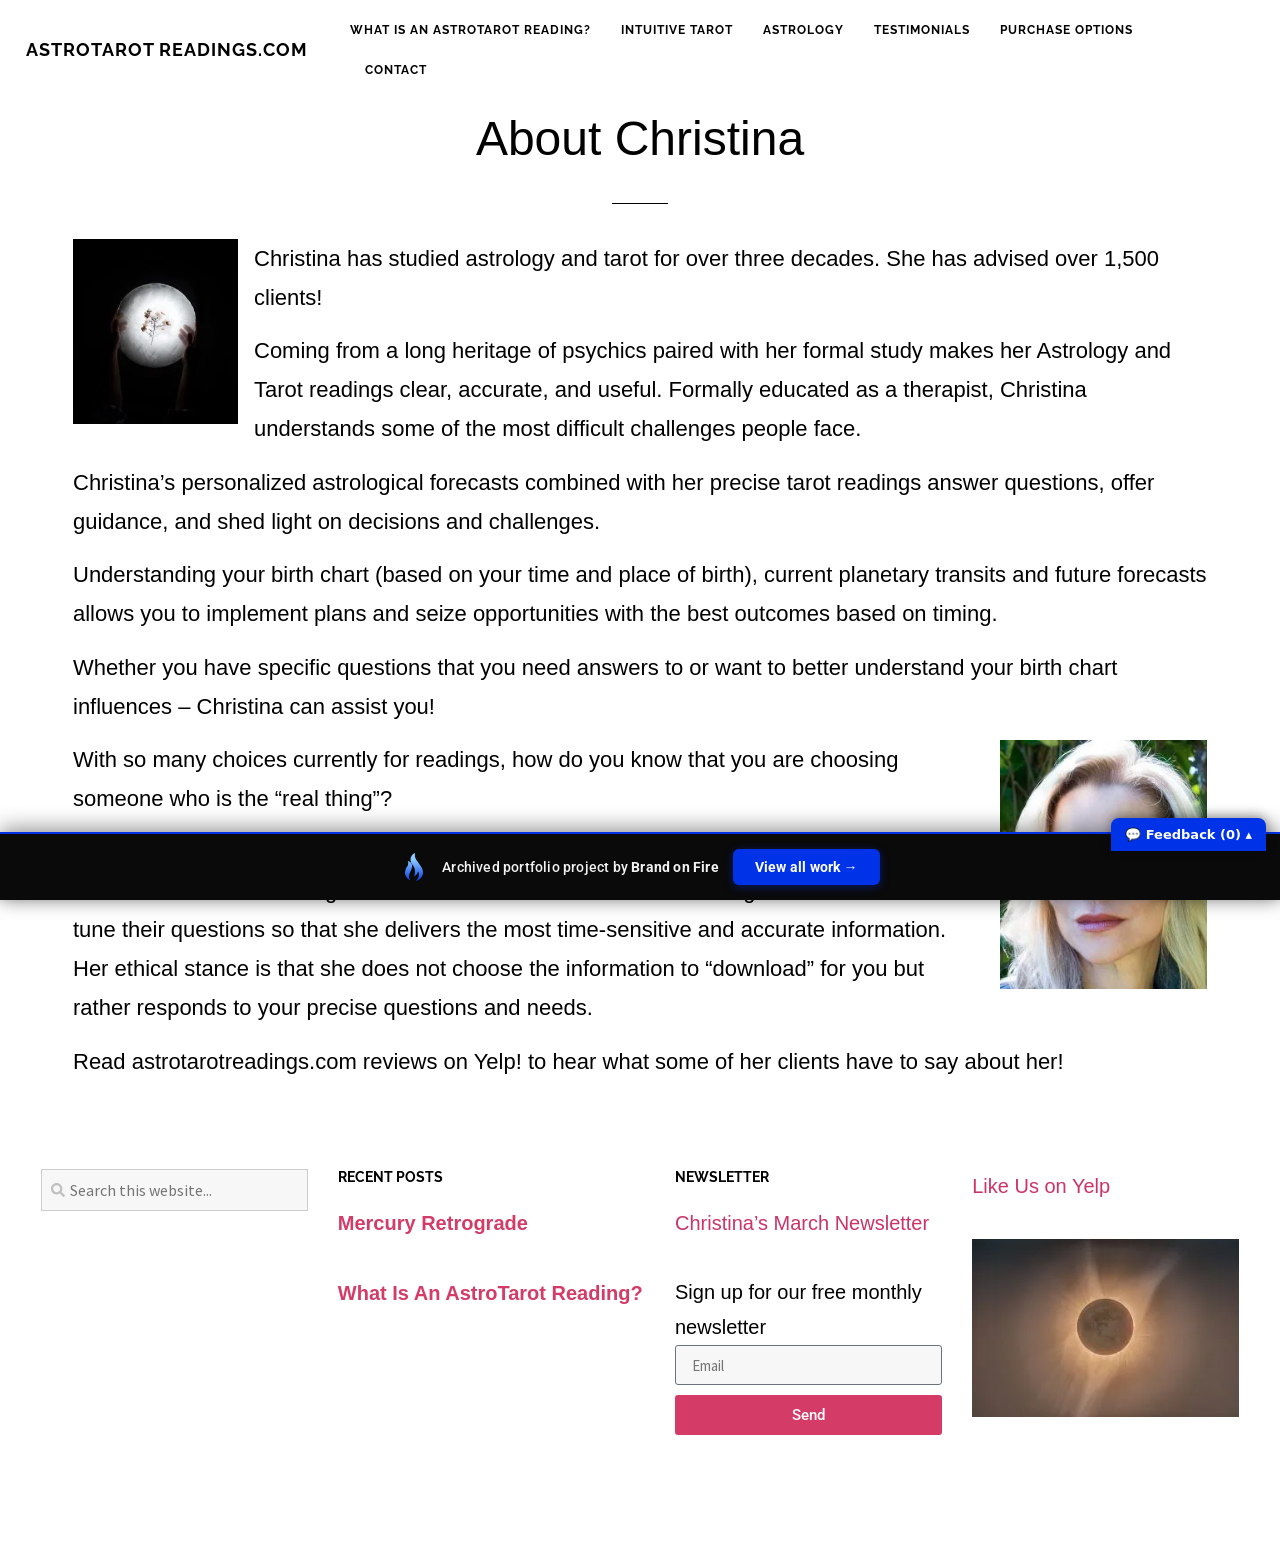
==== commit d57456f9: "Add feedback comment widget to portfolio bar" ====
--- a/index.html
+++ b/index.html
@@ -1 +1,58 @@
-<!doctype html><html lang="en-US" data-bofp="0"><head><meta charset="UTF-8"><meta name="viewport" content="width=device-width,initial-scale=1"><meta name="robots" content="index, follow, max-image-preview:large, max-snippet:-1, max-video-preview:-1"><title>About Christina - astrotarotreadings.com</title><meta name="description" content="Christina has studied astrology and tarot for over three decades. She has advised over 1,500 clients."><link rel="canonical" href="/"><meta property="og:locale" content="en_US"><meta property="og:type" content="website"><meta property="og:title" content="About Christina - astrotarotreadings.com"><meta property="og:description" content="Christina has studied astrology and tarot for over three decades. She has advised over 1,500 clients."><meta property="og:url" content="/"><meta property="og:site_name" content="astrotarotreadings.com"><meta property="article:modified_time" content="2025-02-12T22:14:40+00:00"><meta property="og:image" content="_a/65d81ac65afd.webp"><meta name="twitter:card" content="summary_large_image"><link rel="alternate" type="application/rss+xml" title="astrotarotreadings.com » Feed" href="/feed/"><link rel="https://api.w.org/" href="/wp-json/"><link rel="alternate" title="JSON" type="application/json" href="/wp-json/wp/v2/pages/9"><meta name="generator" content="Elementor 4.1.1; features: e_font_icon_svg, additional_custom_breakpoints; settings: css_print_method-external, google_font-enabled, font_display-swap"><meta name="generator" content="WP Rocket 3.20.2" data-wpr-features="wpr_preload_links wpr_desktop"><link rel="stylesheet" href="style.css"><style>[data-bofp="1"]{background-color:#fff!important;color:#333!important}[data-bofp="2"]{background-color:#fff!important;color:#333!important}[data-bofp="3"]{background-color:#fff!important;color:#333!important}[data-bofp="4"]{background-color:#fff!important;color:#333!important}</style><meta name="robots" content="noindex, nofollow"><style id="bof-noform">.elementor-form,.elementor-form *,.fusion-contact-form,.fusion-contact-form *,.fusion-form,.fusion-form *,.gform_wrapper,.gform_wrapper *,.wpcf7,.wpcf7 *,[class*=contact-form],[class*=contact-form] *,[id*=contact-form],[id*=contact-form] *,fieldset,fieldset *,form,form *,input,label.fusion-form-label,select,textarea{pointer-events:none!important;cursor:default!important;-webkit-user-select:none!important;user-select:none!important}</style></head><body class="home wp-singular page-template-default page page-id-9 wp-embed-responsive wp-theme-hello-elementor hello-elementor-default elementor-default elementor-kit-8 elementor-page elementor-page-9 e--ua-blink e--ua-mac e--ua-webkit" data-elementor-device-mode="desktop" data-bofp="1"><a class="skip-link screen-reader-text" href="#content">Skip to content</a><header data-rocket-location-hash="8f827e072aeb38a87d8443cc0bf6e19d" data-elementor-type="header" data-elementor-id="17" class="elementor elementor-17 elementor-location-header" data-elementor-post-type="elementor_library"><div class="elementor-element elementor-element-1b35892e e-con-full e-flex e-con e-parent elementor-sticky elementor-sticky--active elementor-section--handles-inside elementor-sticky--effects e-lazyloaded" data-id="1b35892e" data-element_type="container" data-e-type="container" data-settings="{&quot;background_background&quot;:&quot;classic&quot;,&quot;sticky&quot;:&quot;top&quot;,&quot;sticky_on&quot;:[&quot;desktop&quot;,&quot;tablet&quot;,&quot;mobile&quot;],&quot;sticky_offset&quot;:0,&quot;sticky_effects_offset&quot;:0,&quot;sticky_anchor_link_offset&quot;:0}" data-bofp="2" style="position:fixed;width:1366px;margin-top:0;margin-bottom:0;top:0"><div data-rocket-location-hash="d137417853caba3e93c6c5bb0783f5ee" class="elementor-element elementor-element-59847e1 e-con-full e-flex e-con e-child" data-id="59847e1" data-element_type="container" data-e-type="container"><div class="elementor-element elementor-element-5109250 elementor-widget elementor-widget-heading" data-id="5109250" data-element_type="widget" data-e-type="widget" data-widget_type="heading.default"><div class="elementor-widget-container"><h2 class="elementor-heading-title elementor-size-default"><a href="index.html">AstroTarot Readings.com</a></h2> </div></div></div><div data-rocket-location-hash="2b90dfa640d56f04c35a7dc87e86937c" class="elementor-element elementor-element-5a991607 e-con-full e-flex e-con e-child" data-id="5a991607" data-element_type="container" data-e-type="container"><div class="elementor-element elementor-element-57fdbdf7 elementor-nav-menu--stretch elementor-nav-menu__text-align-center elementor-nav-menu--dropdown-tablet elementor-nav-menu--toggle elementor-nav-menu--burger elementor-widget elementor-widget-nav-menu" data-id="57fdbdf7" data-element_type="widget" data-e-type="widget" data-settings="{&quot;full_width&quot;:&quot;stretch&quot;,&quot;layout&quot;:&quot;horizontal&quot;,&quot;submenu_icon&quot;:{&quot;value&quot;:&quot;&lt;svg aria-hidden=\&quot;true\&quot; class=\&quot;e-font-icon-svg e-fas-caret-down\&quot; viewBox=\&quot;0 0 320 512\&quot; xmlns=\&quot;http:\/\/www.w3.org\/2000\/svg\&quot;&gt;&lt;path d=\&quot;M31.3 192h257.3c17.8 0 26.7 21.5 14.1 34.1L174.1 354.8c-7.8 7.8-20.5 7.8-28.3 0L17.2 226.1C4.6 213.5 13.5 192 31.3 192z\&quot;&gt;&lt;\/path&gt;&lt;\/svg&gt;&quot;,&quot;library&quot;:&quot;fa-solid&quot;},&quot;toggle&quot;:&quot;burger&quot;}" data-widget_type="nav-menu.default"><div class="elementor-widget-container"><nav aria-label="Menu" class="elementor-nav-menu--main elementor-nav-menu__container elementor-nav-menu--layout-horizontal e--pointer-underline e--animation-fade"><ul id="menu-1-57fdbdf7" class="elementor-nav-menu" data-smartmenus-id="1782282673889171"><li class="menu-item menu-item-type-post_type menu-item-object-page menu-item-121"><a href="what-is-an-astrotarot-reading/index.html" class="elementor-item">What Is An AstroTarot Reading?</a></li><li class="menu-item menu-item-type-post_type menu-item-object-page menu-item-118"><a href="tarot/index.html" class="elementor-item">Intuitive Tarot</a></li><li class="menu-item menu-item-type-post_type menu-item-object-page menu-item-116"><a href="astrology/index.html" class="elementor-item">Astrology</a></li><li class="menu-item menu-item-type-post_type menu-item-object-page menu-item-120"><a href="testimonials/index.html" class="elementor-item">Testimonials</a></li><li class="menu-item menu-item-type-post_type menu-item-object-page menu-item-119"><a href="purchase/index.html" class="elementor-item">Purchase Options</a></li><li class="menu-item menu-item-type-post_type menu-item-object-page menu-item-117"><a href="contact/index.html" class="elementor-item">Contact</a></li></ul> </nav><div class="elementor-menu-toggle" role="button" tabindex="0" aria-label="Menu Toggle" aria-expanded="false" style=""><svg aria-hidden="true" role="presentation" class="elementor-menu-toggle__icon--open e-font-icon-svg e-eicon-menu-bar" viewBox="0 0 1000 1000" xmlns="http://www.w3.org/2000/svg"><path d="M104 333H896C929 333 958 304 958 271S929 208 896 208H104C71 208 42 237 42 271S71 333 104 333ZM104 583H896C929 583 958 554 958 521S929 458 896 458H104C71 458 42 487 42 521S71 583 104 583ZM104 833H896C929 833 958 804 958 771S929 708 896 708H104C71 708 42 737 42 771S71 833 104 833Z"></path></svg><svg aria-hidden="true" role="presentation" class="elementor-menu-toggle__icon--close e-font-icon-svg e-eicon-close" viewBox="0 0 1000 1000" xmlns="http://www.w3.org/2000/svg"><path d="M742 167L500 408 258 167C246 154 233 150 217 150 196 150 179 158 167 167 154 179 150 196 150 212 150 229 154 242 171 254L408 500 167 742C138 771 138 800 167 829 196 858 225 858 254 829L496 587 738 829C750 842 767 846 783 846 800 846 817 842 829 829 842 817 846 804 846 783 846 767 842 750 829 737L588 500 833 258C863 229 863 200 833 171 804 137 775 137 742 167Z"></path></svg> </div><nav class="elementor-nav-menu--dropdown elementor-nav-menu__container" aria-hidden="true" style="width:1366px;left:0;top:44px;--menu-height:0"><ul id="menu-2-57fdbdf7" class="elementor-nav-menu" data-smartmenus-id="17822826738897034"><li class="menu-item menu-item-type-post_type menu-item-object-page menu-item-121"><a href="what-is-an-astrotarot-reading/index.html" class="elementor-item" tabindex="-1">What Is An AstroTarot Reading?</a></li><li class="menu-item menu-item-type-post_type menu-item-object-page menu-item-118"><a href="tarot/index.html" class="elementor-item" tabindex="-1">Intuitive Tarot</a></li><li class="menu-item menu-item-type-post_type menu-item-object-page menu-item-116"><a href="astrology/index.html" class="elementor-item" tabindex="-1">Astrology</a></li><li class="menu-item menu-item-type-post_type menu-item-object-page menu-item-120"><a href="testimonials/index.html" class="elementor-item" tabindex="-1">Testimonials</a></li><li class="menu-item menu-item-type-post_type menu-item-object-page menu-item-119"><a href="purchase/index.html" class="elementor-item" tabindex="-1">Purchase Options</a></li><li class="menu-item menu-item-type-post_type menu-item-object-page menu-item-117"><a href="contact/index.html" class="elementor-item" tabindex="-1">Contact</a></li></ul> </nav></div></div></div></div><div class="elementor-element elementor-element-1b35892e e-con-full e-flex e-con e-parent elementor-sticky elementor-sticky__spacer" data-id="1b35892e" data-element_type="container" data-e-type="container" data-settings="{&quot;background_background&quot;:&quot;classic&quot;,&quot;sticky&quot;:&quot;top&quot;,&quot;sticky_on&quot;:[&quot;desktop&quot;,&quot;tablet&quot;,&quot;mobile&quot;],&quot;sticky_offset&quot;:0,&quot;sticky_effects_offset&quot;:0,&quot;sticky_anchor_link_offset&quot;:0}" data-bofp="3" style="visibility:hidden;transition:none;animation:auto ease 0s 1 normal none running none"><div data-rocket-location-hash="d137417853caba3e93c6c5bb0783f5ee" class="elementor-element elementor-element-59847e1 e-con-full e-flex e-con e-child" data-id="59847e1" data-element_type="container" data-e-type="container"><div class="elementor-element elementor-element-5109250 elementor-widget elementor-widget-heading" data-id="5109250" data-element_type="widget" data-e-type="widget" data-widget_type="heading.default"><div class="elementor-widget-container"><h2 class="elementor-heading-title elementor-size-default"><a href="index.html">AstroTarot Readings.com</a></h2> </div></div></div><div data-rocket-location-hash="2b90dfa640d56f04c35a7dc87e86937c" class="elementor-element elementor-element-5a991607 e-con-full e-flex e-con e-child" data-id="5a991607" data-element_type="container" data-e-type="container"><div class="elementor-element elementor-element-57fdbdf7 elementor-nav-menu--stretch elementor-nav-menu__text-align-center elementor-nav-menu--dropdown-tablet elementor-nav-menu--toggle elementor-nav-menu--burger elementor-widget elementor-widget-nav-menu" data-id="57fdbdf7" data-element_type="widget" data-e-type="widget" data-settings="{&quot;full_width&quot;:&quot;stretch&quot;,&quot;layout&quot;:&quot;horizontal&quot;,&quot;submenu_icon&quot;:{&quot;value&quot;:&quot;&lt;svg aria-hidden=\&quot;true\&quot; class=\&quot;e-font-icon-svg e-fas-caret-down\&quot; viewBox=\&quot;0 0 320 512\&quot; xmlns=\&quot;http:\/\/www.w3.org\/2000\/svg\&quot;&gt;&lt;path d=\&quot;M31.3 192h257.3c17.8 0 26.7 21.5 14.1 34.1L174.1 354.8c-7.8 7.8-20.5 7.8-28.3 0L17.2 226.1C4.6 213.5 13.5 192 31.3 192z\&quot;&gt;&lt;\/path&gt;&lt;\/svg&gt;&quot;,&quot;library&quot;:&quot;fa-solid&quot;},&quot;toggle&quot;:&quot;burger&quot;}" data-widget_type="nav-menu.default"><div class="elementor-widget-container"><nav aria-label="Menu" class="elementor-nav-menu--main elementor-nav-menu__container elementor-nav-menu--layout-horizontal e--pointer-underline e--animation-fade"><ul id="menu-1-57fdbdf7" class="elementor-nav-menu"><li class="menu-item menu-item-type-post_type menu-item-object-page menu-item-121"><a href="what-is-an-astrotarot-reading/index.html" class="elementor-item">What Is An AstroTarot Reading?</a></li><li class="menu-item menu-item-type-post_type menu-item-object-page menu-item-118"><a href="tarot/index.html" class="elementor-item">Intuitive Tarot</a></li><li class="menu-item menu-item-type-post_type menu-item-object-page menu-item-116"><a href="astrology/index.html" class="elementor-item">Astrology</a></li><li class="menu-item menu-item-type-post_type menu-item-object-page menu-item-120"><a href="testimonials/index.html" class="elementor-item">Testimonials</a></li><li class="menu-item menu-item-type-post_type menu-item-object-page menu-item-119"><a href="purchase/index.html" class="elementor-item">Purchase Options</a></li><li class="menu-item menu-item-type-post_type menu-item-object-page menu-item-117"><a href="contact/index.html" class="elementor-item">Contact</a></li></ul> </nav><div class="elementor-menu-toggle" role="button" tabindex="0" aria-label="Menu Toggle" aria-expanded="false"><svg aria-hidden="true" role="presentation" class="elementor-menu-toggle__icon--open e-font-icon-svg e-eicon-menu-bar" viewBox="0 0 1000 1000" xmlns="http://www.w3.org/2000/svg"><path d="M104 333H896C929 333 958 304 958 271S929 208 896 208H104C71 208 42 237 42 271S71 333 104 333ZM104 583H896C929 583 958 554 958 521S929 458 896 458H104C71 458 42 487 42 521S71 583 104 583ZM104 833H896C929 833 958 804 958 771S929 708 896 708H104C71 708 42 737 42 771S71 833 104 833Z"></path></svg><svg aria-hidden="true" role="presentation" class="elementor-menu-toggle__icon--close e-font-icon-svg e-eicon-close" viewBox="0 0 1000 1000" xmlns="http://www.w3.org/2000/svg"><path d="M742 167L500 408 258 167C246 154 233 150 217 150 196 150 179 158 167 167 154 179 150 196 150 212 150 229 154 242 171 254L408 500 167 742C138 771 138 800 167 829 196 858 225 858 254 829L496 587 738 829C750 842 767 846 783 846 800 846 817 842 829 829 842 817 846 804 846 783 846 767 842 750 829 737L588 500 833 258C863 229 863 200 833 171 804 137 775 137 742 167Z"></path></svg> </div><nav class="elementor-nav-menu--dropdown elementor-nav-menu__container" aria-hidden="true"><ul id="menu-2-57fdbdf7" class="elementor-nav-menu"><li class="menu-item menu-item-type-post_type menu-item-object-page menu-item-121"><a href="what-is-an-astrotarot-reading/index.html" class="elementor-item" tabindex="-1">What Is An AstroTarot Reading?</a></li><li class="menu-item menu-item-type-post_type menu-item-object-page menu-item-118"><a href="tarot/index.html" class="elementor-item" tabindex="-1">Intuitive Tarot</a></li><li class="menu-item menu-item-type-post_type menu-item-object-page menu-item-116"><a href="astrology/index.html" class="elementor-item" tabindex="-1">Astrology</a></li><li class="menu-item menu-item-type-post_type menu-item-object-page menu-item-120"><a href="testimonials/index.html" class="elementor-item" tabindex="-1">Testimonials</a></li><li class="menu-item menu-item-type-post_type menu-item-object-page menu-item-119"><a href="purchase/index.html" class="elementor-item" tabindex="-1">Purchase Options</a></li><li class="menu-item menu-item-type-post_type menu-item-object-page menu-item-117"><a href="contact/index.html" class="elementor-item" tabindex="-1">Contact</a></li></ul> </nav></div></div></div></div></header><main data-rocket-location-hash="3741468e5c54c204c47199ed60c9f294" id="content" class="site-main post-9 page type-page status-publish hentry"><div data-rocket-location-hash="65df79cf2c1096997cc65fbe9ebd67f2" class="page-content"><div data-rocket-location-hash="e8adb1c9539dd8b5bc0f19f92c8a6718" data-elementor-type="wp-post" data-elementor-id="9" class="elementor elementor-9" data-elementor-post-type="page"><div class="elementor-element elementor-element-8696b39 e-flex e-con-boxed e-con e-parent e-lazyloaded" data-id="8696b39" data-element_type="container" data-e-type="container"><div class="e-con-inner"><div class="elementor-element elementor-element-70a1374 elementor-widget elementor-widget-heading" data-id="70a1374" data-element_type="widget" data-e-type="widget" data-widget_type="heading.default"><div class="elementor-widget-container"><h2 class="elementor-heading-title elementor-size-default">About Christina</h2> </div></div><div class="elementor-element elementor-element-19f6491 elementor-widget-divider--view-line elementor-widget elementor-widget-divider" data-id="19f6491" data-element_type="widget" data-e-type="widget" data-widget_type="divider.default"><div class="elementor-widget-container"><div class="elementor-divider"><span class="elementor-divider-separator"></span></div></div></div><div class="elementor-element elementor-element-b5a2167 elementor-widget elementor-widget-text-editor" data-id="b5a2167" data-element_type="widget" data-e-type="widget" data-widget_type="text-editor.default"><div class="elementor-widget-container"><p><img decoding="async" class="wp-image-29 alignleft" src="_a/65d81ac65afd.webp" alt="" width="165" height="185">Christina has studied astrology and tarot for over three decades. She has advised over 1,500 clients!</p><p>Coming from a long heritage of psychics paired with her formal study makes her Astrology and Tarot readings clear, accurate, and useful. Formally educated as a therapist, Christina understands some of the most difficult challenges people face.</p><p>Christina’s personalized astrological forecasts combined with her precise tarot readings answer questions, offer guidance, and shed light on decisions and challenges.</p><p>Understanding your birth chart (based on your time and place of birth), current planetary transits and future forecasts allows you to implement plans and seize opportunities with the best outcomes based on timing.</p><p>Whether you have specific questions that you need answers to or want to better understand your birth chart influences – Christina can assist you!</p><p><img fetchpriority="high" decoding="async" class="wp-image-30 alignright" src="_a/aaebb27ede1f.webp" alt="" width="207" height="250">With so many choices currently for readings, how do you know that you are choosing someone who is the “real thing”?</p><p>Christina’s ability to synthesize the elements and science of astrology with her incredible intuition makes her readings useful and balanced. She often encourages her clients to fine-tune their questions so that she delivers the most time-sensitive and accurate information. Her ethical stance is that she does not choose the information to “download” for you but rather responds to your precise questions and needs.</p><p>Read astrotarotreadings.com reviews on Yelp! to hear what some of her clients have to say about her!</p> </div></div></div></div></div></div></main><footer data-elementor-type="footer" data-elementor-id="38" class="elementor elementor-38 elementor-location-footer" data-elementor-post-type="elementor_library"><div class="elementor-element elementor-element-73697ec2 e-con-full e-flex e-con e-parent e-lazyloaded" data-id="73697ec2" data-element_type="container" data-e-type="container" data-settings="{&quot;background_background&quot;:&quot;classic&quot;}" data-bofp="4"><div class="elementor-element elementor-element-142a883b e-con-full e-flex e-con e-child" data-id="142a883b" data-element_type="container" data-e-type="container"><div class="elementor-element elementor-element-13da52d elementor-widget elementor-widget-search" data-id="13da52d" data-element_type="widget" data-e-type="widget" data-settings="{&quot;submit_trigger&quot;:&quot;key_enter&quot;,&quot;pagination_type_options&quot;:&quot;none&quot;}" data-widget_type="search.default" style="--e-search-icon-label-absolute-width:14px;--e-search-icon-clear-absolute-width:8.25px"><div class="elementor-widget-container"><search class="e-search" role="search"><form class="e-search-form" action="" method="get"><label class="e-search-label" for="search-13da52d"><span class="elementor-screen-only"> Search </span><svg aria-hidden="true" class="e-font-icon-svg e-fas-search" viewBox="0 0 512 512" xmlns="http://www.w3.org/2000/svg"><path d="M505 442.7L405.3 343c-4.5-4.5-10.6-7-17-7H372c27.6-35.3 44-79.7 44-128C416 93.1 322.9 0 208 0S0 93.1 0 208s93.1 208 208 208c48.3 0 92.7-16.4 128-44v16.3c0 6.4 2.5 12.5 7 17l99.7 99.7c9.4 9.4 24.6 9.4 33.9 0l28.3-28.3c9.4-9.4 9.4-24.6.1-34zM208 336c-70.7 0-128-57.2-128-128 0-70.7 57.2-128 128-128 70.7 0 128 57.2 128 128 0 70.7-57.2 128-128 128z"></path></svg> </label><div class="e-search-input-wrapper"><input id="search-13da52d" placeholder="Search this website..." class="e-search-input" type="search" name="s" value="" autocomplete="off" role="combobox" aria-autocomplete="list" aria-expanded="false" aria-controls="results-13da52d" aria-haspopup="listbox"><svg aria-hidden="true" class="e-font-icon-svg e-fas-times hidden" viewBox="0 0 352 512" xmlns="http://www.w3.org/2000/svg"><path d="M242.72 256l100.07-100.07c12.28-12.28 12.28-32.19 0-44.48l-22.24-22.24c-12.28-12.28-32.19-12.28-44.48 0L176 189.28 75.93 89.21c-12.28-12.28-32.19-12.28-44.48 0L9.21 111.45c-12.28 12.28-12.28 32.19 0 44.48L109.28 256 9.21 356.07c-12.28 12.28-12.28 32.19 0 44.48l22.24 22.24c12.28 12.28 32.2 12.28 44.48 0L176 322.72l100.07 100.07c12.28 12.28 32.2 12.28 44.48 0l22.24-22.24c12.28-12.28 12.28-32.19 0-44.48L242.72 256z"></path></svg> <output id="results-13da52d" class="e-search-results-container hide-loader" aria-live="polite" aria-atomic="true" aria-label="Results for search" tabindex="0"><div class="e-search-results"></div></output></div><button class="e-search-submit elementor-screen-only" type="submit" aria-label="Search"></button><input type="hidden" name="e_search_props" value="13da52d-38"></form></search></div></div></div><div class="elementor-element elementor-element-00551a9 e-con-full e-flex e-con e-child" data-id="00551a9" data-element_type="container" data-e-type="container"><div class="elementor-element elementor-element-d2934a3 elementor-widget elementor-widget-heading" data-id="d2934a3" data-element_type="widget" data-e-type="widget" data-widget_type="heading.default"><div class="elementor-widget-container"><h6 class="elementor-heading-title elementor-size-default">Recent Posts</h6> </div></div><div class="elementor-element elementor-element-e0176e6 elementor-grid-1 elementor-grid-tablet-1 elementor-posts--thumbnail-none elementor-grid-mobile-1 elementor-widget elementor-widget-posts" data-id="e0176e6" data-element_type="widget" data-e-type="widget" data-settings="{&quot;classic_columns&quot;:&quot;1&quot;,&quot;classic_columns_tablet&quot;:&quot;1&quot;,&quot;classic_columns_mobile&quot;:&quot;1&quot;,&quot;classic_row_gap&quot;:{&quot;unit&quot;:&quot;px&quot;,&quot;size&quot;:35,&quot;sizes&quot;:[]},&quot;classic_row_gap_tablet&quot;:{&quot;unit&quot;:&quot;px&quot;,&quot;size&quot;:&quot;&quot;,&quot;sizes&quot;:[]},&quot;classic_row_gap_mobile&quot;:{&quot;unit&quot;:&quot;px&quot;,&quot;size&quot;:&quot;&quot;,&quot;sizes&quot;:[]}}" data-widget_type="posts.classic"><div class="elementor-widget-container"><div class="elementor-posts-container elementor-posts elementor-posts--skin-classic elementor-grid" role="list"><article class="elementor-post elementor-grid-item post-124 post type-post status-publish format-standard hentry category-uncategorized" role="listitem"><div class="elementor-post__text"><h3 class="elementor-post__title"><a href="mercury-retrograde/index.html"> Mercury Retrograde </a></h3></div></article><article class="elementor-post elementor-grid-item post-126 post type-post status-publish format-standard hentry category-uncategorized" role="listitem"><div class="elementor-post__text"><h3 class="elementor-post__title"><a href="what-is-an-astrotarot-reading/index.html"> What Is An AstroTarot Reading? </a></h3></div></article></div></div></div></div><div class="elementor-element elementor-element-5f623e8f e-con-full e-flex e-con e-child" data-id="5f623e8f" data-element_type="container" data-e-type="container"><div class="elementor-element elementor-element-22453aa8 elementor-widget elementor-widget-heading" data-id="22453aa8" data-element_type="widget" data-e-type="widget" data-widget_type="heading.default"><div class="elementor-widget-container"><h6 class="elementor-heading-title elementor-size-default">Newsletter</h6> </div></div><div class="elementor-element elementor-element-211747a elementor-widget elementor-widget-text-editor" data-id="211747a" data-element_type="widget" data-e-type="widget" data-widget_type="text-editor.default"><div class="elementor-widget-container"><p><a target="_blank" rel="noopener">Christina’s March Newsletter</a></p> </div></div><div class="elementor-element elementor-element-0138c01 elementor-button-align-stretch elementor-widget elementor-widget-form" data-id="0138c01" data-element_type="widget" data-e-type="widget" data-settings="{&quot;step_next_label&quot;:&quot;Next&quot;,&quot;step_previous_label&quot;:&quot;Previous&quot;,&quot;button_width&quot;:&quot;100&quot;,&quot;step_type&quot;:&quot;number_text&quot;,&quot;step_icon_shape&quot;:&quot;circle&quot;}" data-widget_type="form.default"><div class="elementor-widget-container"><form class="elementor-form" method="post" name="New Form" aria-label="New Form"><input type="hidden" name="post_id" value="38"><input type="hidden" name="form_id" value="0138c01"><input type="hidden" name="referer_title" value="Page not found - astrotarotreadings.com"><div class="elementor-form-fields-wrapper elementor-labels-above"><div class="elementor-field-type-email elementor-field-group elementor-column elementor-field-group-email elementor-col-100 elementor-field-required"><label for="form-field-email" class="elementor-field-label"> Sign up for our free monthly newsletter </label><input size="1" type="email" name="form_fields[email]" id="form-field-email" class="elementor-field elementor-size-sm elementor-field-textual" placeholder="Email" required="required"></div><div class="elementor-field-group elementor-column elementor-field-type-submit elementor-col-100 e-form__buttons"><button class="elementor-button elementor-size-sm" type="submit"><span class="elementor-button-content-wrapper"><span class="elementor-button-text">Send</span></span></button></div></div></form></div></div></div><div class="elementor-element elementor-element-46a2b569 e-con-full e-flex e-con e-child" data-id="46a2b569" data-element_type="container" data-e-type="container"><div class="elementor-element elementor-element-4a769ca elementor-widget elementor-widget-text-editor" data-id="4a769ca" data-element_type="widget" data-e-type="widget" data-widget_type="text-editor.default"><div class="elementor-widget-container"><p><a target="_blank" rel="noopener">Like Us on Yelp</a></p> </div></div><div class="elementor-element elementor-element-ce92b97 elementor-widget elementor-widget-image" data-id="ce92b97" data-element_type="widget" data-e-type="widget" data-widget_type="image.default"><div class="elementor-widget-container"><img width="300" height="200" src="_a/7d882509de97.webp" class="attachment-large size-large wp-image-42" alt=""> </div></div></div></div></footer><span id="elementor-device-mode" class="elementor-screen-only"></span><svg style="display:none" class="e-font-icon-svg-symbols"></svg><a href="https://brandonfire.com/portfolio/" id="bof-portfolio-bar" rel="noopener" style="position:fixed;left:0;right:0;bottom:0;z-index:2147483647;display:flex;align-items:center;justify-content:center;gap:10px;flex-wrap:wrap;background:#14181c;color:#fff!important;font-family:-apple-system,BlinkMacSystemFont,'Segoe UI',Roboto,Helvetica,Arial,sans-serif;font-size:13px;font-weight:500;line-height:1;letter-spacing:.2px;padding:11px 16px;text-decoration:none!important;box-shadow:0 -2px 14px rgba(0,0,0,.28);border-top:2px solid #e2542c;box-sizing:border-box"><span style="opacity:.92;color:#fff">Archived portfolio project by <strong style="font-weight:700;color:#fff">Brand&nbsp;on&nbsp;Fire</strong></span><span style="background:#e2542c;color:#fff;padding:6px 12px;border-radius:4px;font-weight:600;white-space:nowrap">View&nbsp;all&nbsp;work&nbsp;&rarr;</span></a><!-- bof-portfolio-bar --><a href="https://brandonfire.com/portfolio/" id="bof-portfolio-bar" rel="noopener" style="position:fixed;left:0;right:0;bottom:0;z-index:2147483647;display:flex;align-items:center;justify-content:center;gap:14px;flex-wrap:wrap;background:#0a0a0a;color:#ffffff !important;font-family:Inter,-apple-system,BlinkMacSystemFont,'Segoe UI',Roboto,Helvetica,Arial,sans-serif;font-size:14px;font-weight:500;line-height:1;letter-spacing:.2px;padding:15px 18px;text-decoration:none !important;box-shadow:0 -3px 22px rgba(0,0,0,.45);border-top:2px solid #0033e7;box-sizing:border-box;"><img src="[data-uri]" alt="" width="28" height="28" style="display:block;flex:0 0 auto;width:28px;height:28px;"><span style="opacity:.95;color:#fff;">Archived portfolio project by <strong style="font-weight:700;color:#fff;">Brand&nbsp;on&nbsp;Fire</strong></span><span style="background:#0033e7;color:#fff;padding:11px 22px;border-radius:6px;font-weight:700;font-size:14px;white-space:nowrap;box-shadow:0 2px 10px rgba(0,51,231,.4);">View&nbsp;all&nbsp;work&nbsp;&rarr;</span></a><script>(function(){function p(){var b=document.getElementById("bof-portfolio-bar");if(b&&document.body)document.body.style.setProperty("padding-bottom",b.offsetHeight+"px","important");}if(document.readyState!=="loading")p();else document.addEventListener("DOMContentLoaded",p);window.addEventListener("resize",p);})();</script><!-- /bof-portfolio-bar --></body></html>+<!doctype html><html lang="en-US" data-bofp="0"><head><meta charset="UTF-8"><meta name="viewport" content="width=device-width,initial-scale=1"><meta name="robots" content="index, follow, max-image-preview:large, max-snippet:-1, max-video-preview:-1"><title>About Christina - astrotarotreadings.com</title><meta name="description" content="Christina has studied astrology and tarot for over three decades. She has advised over 1,500 clients."><link rel="canonical" href="/"><meta property="og:locale" content="en_US"><meta property="og:type" content="website"><meta property="og:title" content="About Christina - astrotarotreadings.com"><meta property="og:description" content="Christina has studied astrology and tarot for over three decades. She has advised over 1,500 clients."><meta property="og:url" content="/"><meta property="og:site_name" content="astrotarotreadings.com"><meta property="article:modified_time" content="2025-02-12T22:14:40+00:00"><meta property="og:image" content="_a/65d81ac65afd.webp"><meta name="twitter:card" content="summary_large_image"><link rel="alternate" type="application/rss+xml" title="astrotarotreadings.com » Feed" href="/feed/"><link rel="https://api.w.org/" href="/wp-json/"><link rel="alternate" title="JSON" type="application/json" href="/wp-json/wp/v2/pages/9"><meta name="generator" content="Elementor 4.1.1; features: e_font_icon_svg, additional_custom_breakpoints; settings: css_print_method-external, google_font-enabled, font_display-swap"><meta name="generator" content="WP Rocket 3.20.2" data-wpr-features="wpr_preload_links wpr_desktop"><link rel="stylesheet" href="style.css"><style>[data-bofp="1"]{background-color:#fff!important;color:#333!important}[data-bofp="2"]{background-color:#fff!important;color:#333!important}[data-bofp="3"]{background-color:#fff!important;color:#333!important}[data-bofp="4"]{background-color:#fff!important;color:#333!important}</style><meta name="robots" content="noindex, nofollow"><style id="bof-noform">.elementor-form,.elementor-form *,.fusion-contact-form,.fusion-contact-form *,.fusion-form,.fusion-form *,.gform_wrapper,.gform_wrapper *,.wpcf7,.wpcf7 *,[class*=contact-form],[class*=contact-form] *,[id*=contact-form],[id*=contact-form] *,fieldset,fieldset *,form,form *,input,label.fusion-form-label,select,textarea{pointer-events:none!important;cursor:default!important;-webkit-user-select:none!important;user-select:none!important}</style></head><body class="home wp-singular page-template-default page page-id-9 wp-embed-responsive wp-theme-hello-elementor hello-elementor-default elementor-default elementor-kit-8 elementor-page elementor-page-9 e--ua-blink e--ua-mac e--ua-webkit" data-elementor-device-mode="desktop" data-bofp="1"><a class="skip-link screen-reader-text" href="#content">Skip to content</a><header data-rocket-location-hash="8f827e072aeb38a87d8443cc0bf6e19d" data-elementor-type="header" data-elementor-id="17" class="elementor elementor-17 elementor-location-header" data-elementor-post-type="elementor_library"><div class="elementor-element elementor-element-1b35892e e-con-full e-flex e-con e-parent elementor-sticky elementor-sticky--active elementor-section--handles-inside elementor-sticky--effects e-lazyloaded" data-id="1b35892e" data-element_type="container" data-e-type="container" data-settings="{&quot;background_background&quot;:&quot;classic&quot;,&quot;sticky&quot;:&quot;top&quot;,&quot;sticky_on&quot;:[&quot;desktop&quot;,&quot;tablet&quot;,&quot;mobile&quot;],&quot;sticky_offset&quot;:0,&quot;sticky_effects_offset&quot;:0,&quot;sticky_anchor_link_offset&quot;:0}" data-bofp="2" style="position:fixed;width:1366px;margin-top:0;margin-bottom:0;top:0"><div data-rocket-location-hash="d137417853caba3e93c6c5bb0783f5ee" class="elementor-element elementor-element-59847e1 e-con-full e-flex e-con e-child" data-id="59847e1" data-element_type="container" data-e-type="container"><div class="elementor-element elementor-element-5109250 elementor-widget elementor-widget-heading" data-id="5109250" data-element_type="widget" data-e-type="widget" data-widget_type="heading.default"><div class="elementor-widget-container"><h2 class="elementor-heading-title elementor-size-default"><a href="index.html">AstroTarot Readings.com</a></h2> </div></div></div><div data-rocket-location-hash="2b90dfa640d56f04c35a7dc87e86937c" class="elementor-element elementor-element-5a991607 e-con-full e-flex e-con e-child" data-id="5a991607" data-element_type="container" data-e-type="container"><div class="elementor-element elementor-element-57fdbdf7 elementor-nav-menu--stretch elementor-nav-menu__text-align-center elementor-nav-menu--dropdown-tablet elementor-nav-menu--toggle elementor-nav-menu--burger elementor-widget elementor-widget-nav-menu" data-id="57fdbdf7" data-element_type="widget" data-e-type="widget" data-settings="{&quot;full_width&quot;:&quot;stretch&quot;,&quot;layout&quot;:&quot;horizontal&quot;,&quot;submenu_icon&quot;:{&quot;value&quot;:&quot;&lt;svg aria-hidden=\&quot;true\&quot; class=\&quot;e-font-icon-svg e-fas-caret-down\&quot; viewBox=\&quot;0 0 320 512\&quot; xmlns=\&quot;http:\/\/www.w3.org\/2000\/svg\&quot;&gt;&lt;path d=\&quot;M31.3 192h257.3c17.8 0 26.7 21.5 14.1 34.1L174.1 354.8c-7.8 7.8-20.5 7.8-28.3 0L17.2 226.1C4.6 213.5 13.5 192 31.3 192z\&quot;&gt;&lt;\/path&gt;&lt;\/svg&gt;&quot;,&quot;library&quot;:&quot;fa-solid&quot;},&quot;toggle&quot;:&quot;burger&quot;}" data-widget_type="nav-menu.default"><div class="elementor-widget-container"><nav aria-label="Menu" class="elementor-nav-menu--main elementor-nav-menu__container elementor-nav-menu--layout-horizontal e--pointer-underline e--animation-fade"><ul id="menu-1-57fdbdf7" class="elementor-nav-menu" data-smartmenus-id="1782282673889171"><li class="menu-item menu-item-type-post_type menu-item-object-page menu-item-121"><a href="what-is-an-astrotarot-reading/index.html" class="elementor-item">What Is An AstroTarot Reading?</a></li><li class="menu-item menu-item-type-post_type menu-item-object-page menu-item-118"><a href="tarot/index.html" class="elementor-item">Intuitive Tarot</a></li><li class="menu-item menu-item-type-post_type menu-item-object-page menu-item-116"><a href="astrology/index.html" class="elementor-item">Astrology</a></li><li class="menu-item menu-item-type-post_type menu-item-object-page menu-item-120"><a href="testimonials/index.html" class="elementor-item">Testimonials</a></li><li class="menu-item menu-item-type-post_type menu-item-object-page menu-item-119"><a href="purchase/index.html" class="elementor-item">Purchase Options</a></li><li class="menu-item menu-item-type-post_type menu-item-object-page menu-item-117"><a href="contact/index.html" class="elementor-item">Contact</a></li></ul> </nav><div class="elementor-menu-toggle" role="button" tabindex="0" aria-label="Menu Toggle" aria-expanded="false" style=""><svg aria-hidden="true" role="presentation" class="elementor-menu-toggle__icon--open e-font-icon-svg e-eicon-menu-bar" viewBox="0 0 1000 1000" xmlns="http://www.w3.org/2000/svg"><path d="M104 333H896C929 333 958 304 958 271S929 208 896 208H104C71 208 42 237 42 271S71 333 104 333ZM104 583H896C929 583 958 554 958 521S929 458 896 458H104C71 458 42 487 42 521S71 583 104 583ZM104 833H896C929 833 958 804 958 771S929 708 896 708H104C71 708 42 737 42 771S71 833 104 833Z"></path></svg><svg aria-hidden="true" role="presentation" class="elementor-menu-toggle__icon--close e-font-icon-svg e-eicon-close" viewBox="0 0 1000 1000" xmlns="http://www.w3.org/2000/svg"><path d="M742 167L500 408 258 167C246 154 233 150 217 150 196 150 179 158 167 167 154 179 150 196 150 212 150 229 154 242 171 254L408 500 167 742C138 771 138 800 167 829 196 858 225 858 254 829L496 587 738 829C750 842 767 846 783 846 800 846 817 842 829 829 842 817 846 804 846 783 846 767 842 750 829 737L588 500 833 258C863 229 863 200 833 171 804 137 775 137 742 167Z"></path></svg> </div><nav class="elementor-nav-menu--dropdown elementor-nav-menu__container" aria-hidden="true" style="width:1366px;left:0;top:44px;--menu-height:0"><ul id="menu-2-57fdbdf7" class="elementor-nav-menu" data-smartmenus-id="17822826738897034"><li class="menu-item menu-item-type-post_type menu-item-object-page menu-item-121"><a href="what-is-an-astrotarot-reading/index.html" class="elementor-item" tabindex="-1">What Is An AstroTarot Reading?</a></li><li class="menu-item menu-item-type-post_type menu-item-object-page menu-item-118"><a href="tarot/index.html" class="elementor-item" tabindex="-1">Intuitive Tarot</a></li><li class="menu-item menu-item-type-post_type menu-item-object-page menu-item-116"><a href="astrology/index.html" class="elementor-item" tabindex="-1">Astrology</a></li><li class="menu-item menu-item-type-post_type menu-item-object-page menu-item-120"><a href="testimonials/index.html" class="elementor-item" tabindex="-1">Testimonials</a></li><li class="menu-item menu-item-type-post_type menu-item-object-page menu-item-119"><a href="purchase/index.html" class="elementor-item" tabindex="-1">Purchase Options</a></li><li class="menu-item menu-item-type-post_type menu-item-object-page menu-item-117"><a href="contact/index.html" class="elementor-item" tabindex="-1">Contact</a></li></ul> </nav></div></div></div></div><div class="elementor-element elementor-element-1b35892e e-con-full e-flex e-con e-parent elementor-sticky elementor-sticky__spacer" data-id="1b35892e" data-element_type="container" data-e-type="container" data-settings="{&quot;background_background&quot;:&quot;classic&quot;,&quot;sticky&quot;:&quot;top&quot;,&quot;sticky_on&quot;:[&quot;desktop&quot;,&quot;tablet&quot;,&quot;mobile&quot;],&quot;sticky_offset&quot;:0,&quot;sticky_effects_offset&quot;:0,&quot;sticky_anchor_link_offset&quot;:0}" data-bofp="3" style="visibility:hidden;transition:none;animation:auto ease 0s 1 normal none running none"><div data-rocket-location-hash="d137417853caba3e93c6c5bb0783f5ee" class="elementor-element elementor-element-59847e1 e-con-full e-flex e-con e-child" data-id="59847e1" data-element_type="container" data-e-type="container"><div class="elementor-element elementor-element-5109250 elementor-widget elementor-widget-heading" data-id="5109250" data-element_type="widget" data-e-type="widget" data-widget_type="heading.default"><div class="elementor-widget-container"><h2 class="elementor-heading-title elementor-size-default"><a href="index.html">AstroTarot Readings.com</a></h2> </div></div></div><div data-rocket-location-hash="2b90dfa640d56f04c35a7dc87e86937c" class="elementor-element elementor-element-5a991607 e-con-full e-flex e-con e-child" data-id="5a991607" data-element_type="container" data-e-type="container"><div class="elementor-element elementor-element-57fdbdf7 elementor-nav-menu--stretch elementor-nav-menu__text-align-center elementor-nav-menu--dropdown-tablet elementor-nav-menu--toggle elementor-nav-menu--burger elementor-widget elementor-widget-nav-menu" data-id="57fdbdf7" data-element_type="widget" data-e-type="widget" data-settings="{&quot;full_width&quot;:&quot;stretch&quot;,&quot;layout&quot;:&quot;horizontal&quot;,&quot;submenu_icon&quot;:{&quot;value&quot;:&quot;&lt;svg aria-hidden=\&quot;true\&quot; class=\&quot;e-font-icon-svg e-fas-caret-down\&quot; viewBox=\&quot;0 0 320 512\&quot; xmlns=\&quot;http:\/\/www.w3.org\/2000\/svg\&quot;&gt;&lt;path d=\&quot;M31.3 192h257.3c17.8 0 26.7 21.5 14.1 34.1L174.1 354.8c-7.8 7.8-20.5 7.8-28.3 0L17.2 226.1C4.6 213.5 13.5 192 31.3 192z\&quot;&gt;&lt;\/path&gt;&lt;\/svg&gt;&quot;,&quot;library&quot;:&quot;fa-solid&quot;},&quot;toggle&quot;:&quot;burger&quot;}" data-widget_type="nav-menu.default"><div class="elementor-widget-container"><nav aria-label="Menu" class="elementor-nav-menu--main elementor-nav-menu__container elementor-nav-menu--layout-horizontal e--pointer-underline e--animation-fade"><ul id="menu-1-57fdbdf7" class="elementor-nav-menu"><li class="menu-item menu-item-type-post_type menu-item-object-page menu-item-121"><a href="what-is-an-astrotarot-reading/index.html" class="elementor-item">What Is An AstroTarot Reading?</a></li><li class="menu-item menu-item-type-post_type menu-item-object-page menu-item-118"><a href="tarot/index.html" class="elementor-item">Intuitive Tarot</a></li><li class="menu-item menu-item-type-post_type menu-item-object-page menu-item-116"><a href="astrology/index.html" class="elementor-item">Astrology</a></li><li class="menu-item menu-item-type-post_type menu-item-object-page menu-item-120"><a href="testimonials/index.html" class="elementor-item">Testimonials</a></li><li class="menu-item menu-item-type-post_type menu-item-object-page menu-item-119"><a href="purchase/index.html" class="elementor-item">Purchase Options</a></li><li class="menu-item menu-item-type-post_type menu-item-object-page menu-item-117"><a href="contact/index.html" class="elementor-item">Contact</a></li></ul> </nav><div class="elementor-menu-toggle" role="button" tabindex="0" aria-label="Menu Toggle" aria-expanded="false"><svg aria-hidden="true" role="presentation" class="elementor-menu-toggle__icon--open e-font-icon-svg e-eicon-menu-bar" viewBox="0 0 1000 1000" xmlns="http://www.w3.org/2000/svg"><path d="M104 333H896C929 333 958 304 958 271S929 208 896 208H104C71 208 42 237 42 271S71 333 104 333ZM104 583H896C929 583 958 554 958 521S929 458 896 458H104C71 458 42 487 42 521S71 583 104 583ZM104 833H896C929 833 958 804 958 771S929 708 896 708H104C71 708 42 737 42 771S71 833 104 833Z"></path></svg><svg aria-hidden="true" role="presentation" class="elementor-menu-toggle__icon--close e-font-icon-svg e-eicon-close" viewBox="0 0 1000 1000" xmlns="http://www.w3.org/2000/svg"><path d="M742 167L500 408 258 167C246 154 233 150 217 150 196 150 179 158 167 167 154 179 150 196 150 212 150 229 154 242 171 254L408 500 167 742C138 771 138 800 167 829 196 858 225 858 254 829L496 587 738 829C750 842 767 846 783 846 800 846 817 842 829 829 842 817 846 804 846 783 846 767 842 750 829 737L588 500 833 258C863 229 863 200 833 171 804 137 775 137 742 167Z"></path></svg> </div><nav class="elementor-nav-menu--dropdown elementor-nav-menu__container" aria-hidden="true"><ul id="menu-2-57fdbdf7" class="elementor-nav-menu"><li class="menu-item menu-item-type-post_type menu-item-object-page menu-item-121"><a href="what-is-an-astrotarot-reading/index.html" class="elementor-item" tabindex="-1">What Is An AstroTarot Reading?</a></li><li class="menu-item menu-item-type-post_type menu-item-object-page menu-item-118"><a href="tarot/index.html" class="elementor-item" tabindex="-1">Intuitive Tarot</a></li><li class="menu-item menu-item-type-post_type menu-item-object-page menu-item-116"><a href="astrology/index.html" class="elementor-item" tabindex="-1">Astrology</a></li><li class="menu-item menu-item-type-post_type menu-item-object-page menu-item-120"><a href="testimonials/index.html" class="elementor-item" tabindex="-1">Testimonials</a></li><li class="menu-item menu-item-type-post_type menu-item-object-page menu-item-119"><a href="purchase/index.html" class="elementor-item" tabindex="-1">Purchase Options</a></li><li class="menu-item menu-item-type-post_type menu-item-object-page menu-item-117"><a href="contact/index.html" class="elementor-item" tabindex="-1">Contact</a></li></ul> </nav></div></div></div></div></header><main data-rocket-location-hash="3741468e5c54c204c47199ed60c9f294" id="content" class="site-main post-9 page type-page status-publish hentry"><div data-rocket-location-hash="65df79cf2c1096997cc65fbe9ebd67f2" class="page-content"><div data-rocket-location-hash="e8adb1c9539dd8b5bc0f19f92c8a6718" data-elementor-type="wp-post" data-elementor-id="9" class="elementor elementor-9" data-elementor-post-type="page"><div class="elementor-element elementor-element-8696b39 e-flex e-con-boxed e-con e-parent e-lazyloaded" data-id="8696b39" data-element_type="container" data-e-type="container"><div class="e-con-inner"><div class="elementor-element elementor-element-70a1374 elementor-widget elementor-widget-heading" data-id="70a1374" data-element_type="widget" data-e-type="widget" data-widget_type="heading.default"><div class="elementor-widget-container"><h2 class="elementor-heading-title elementor-size-default">About Christina</h2> </div></div><div class="elementor-element elementor-element-19f6491 elementor-widget-divider--view-line elementor-widget elementor-widget-divider" data-id="19f6491" data-element_type="widget" data-e-type="widget" data-widget_type="divider.default"><div class="elementor-widget-container"><div class="elementor-divider"><span class="elementor-divider-separator"></span></div></div></div><div class="elementor-element elementor-element-b5a2167 elementor-widget elementor-widget-text-editor" data-id="b5a2167" data-element_type="widget" data-e-type="widget" data-widget_type="text-editor.default"><div class="elementor-widget-container"><p><img decoding="async" class="wp-image-29 alignleft" src="_a/65d81ac65afd.webp" alt="" width="165" height="185">Christina has studied astrology and tarot for over three decades. She has advised over 1,500 clients!</p><p>Coming from a long heritage of psychics paired with her formal study makes her Astrology and Tarot readings clear, accurate, and useful. Formally educated as a therapist, Christina understands some of the most difficult challenges people face.</p><p>Christina’s personalized astrological forecasts combined with her precise tarot readings answer questions, offer guidance, and shed light on decisions and challenges.</p><p>Understanding your birth chart (based on your time and place of birth), current planetary transits and future forecasts allows you to implement plans and seize opportunities with the best outcomes based on timing.</p><p>Whether you have specific questions that you need answers to or want to better understand your birth chart influences – Christina can assist you!</p><p><img fetchpriority="high" decoding="async" class="wp-image-30 alignright" src="_a/aaebb27ede1f.webp" alt="" width="207" height="250">With so many choices currently for readings, how do you know that you are choosing someone who is the “real thing”?</p><p>Christina’s ability to synthesize the elements and science of astrology with her incredible intuition makes her readings useful and balanced. She often encourages her clients to fine-tune their questions so that she delivers the most time-sensitive and accurate information. Her ethical stance is that she does not choose the information to “download” for you but rather responds to your precise questions and needs.</p><p>Read astrotarotreadings.com reviews on Yelp! to hear what some of her clients have to say about her!</p> </div></div></div></div></div></div></main><footer data-elementor-type="footer" data-elementor-id="38" class="elementor elementor-38 elementor-location-footer" data-elementor-post-type="elementor_library"><div class="elementor-element elementor-element-73697ec2 e-con-full e-flex e-con e-parent e-lazyloaded" data-id="73697ec2" data-element_type="container" data-e-type="container" data-settings="{&quot;background_background&quot;:&quot;classic&quot;}" data-bofp="4"><div class="elementor-element elementor-element-142a883b e-con-full e-flex e-con e-child" data-id="142a883b" data-element_type="container" data-e-type="container"><div class="elementor-element elementor-element-13da52d elementor-widget elementor-widget-search" data-id="13da52d" data-element_type="widget" data-e-type="widget" data-settings="{&quot;submit_trigger&quot;:&quot;key_enter&quot;,&quot;pagination_type_options&quot;:&quot;none&quot;}" data-widget_type="search.default" style="--e-search-icon-label-absolute-width:14px;--e-search-icon-clear-absolute-width:8.25px"><div class="elementor-widget-container"><search class="e-search" role="search"><form class="e-search-form" action="" method="get"><label class="e-search-label" for="search-13da52d"><span class="elementor-screen-only"> Search </span><svg aria-hidden="true" class="e-font-icon-svg e-fas-search" viewBox="0 0 512 512" xmlns="http://www.w3.org/2000/svg"><path d="M505 442.7L405.3 343c-4.5-4.5-10.6-7-17-7H372c27.6-35.3 44-79.7 44-128C416 93.1 322.9 0 208 0S0 93.1 0 208s93.1 208 208 208c48.3 0 92.7-16.4 128-44v16.3c0 6.4 2.5 12.5 7 17l99.7 99.7c9.4 9.4 24.6 9.4 33.9 0l28.3-28.3c9.4-9.4 9.4-24.6.1-34zM208 336c-70.7 0-128-57.2-128-128 0-70.7 57.2-128 128-128 70.7 0 128 57.2 128 128 0 70.7-57.2 128-128 128z"></path></svg> </label><div class="e-search-input-wrapper"><input id="search-13da52d" placeholder="Search this website..." class="e-search-input" type="search" name="s" value="" autocomplete="off" role="combobox" aria-autocomplete="list" aria-expanded="false" aria-controls="results-13da52d" aria-haspopup="listbox"><svg aria-hidden="true" class="e-font-icon-svg e-fas-times hidden" viewBox="0 0 352 512" xmlns="http://www.w3.org/2000/svg"><path d="M242.72 256l100.07-100.07c12.28-12.28 12.28-32.19 0-44.48l-22.24-22.24c-12.28-12.28-32.19-12.28-44.48 0L176 189.28 75.93 89.21c-12.28-12.28-32.19-12.28-44.48 0L9.21 111.45c-12.28 12.28-12.28 32.19 0 44.48L109.28 256 9.21 356.07c-12.28 12.28-12.28 32.19 0 44.48l22.24 22.24c12.28 12.28 32.2 12.28 44.48 0L176 322.72l100.07 100.07c12.28 12.28 32.2 12.28 44.48 0l22.24-22.24c12.28-12.28 12.28-32.19 0-44.48L242.72 256z"></path></svg> <output id="results-13da52d" class="e-search-results-container hide-loader" aria-live="polite" aria-atomic="true" aria-label="Results for search" tabindex="0"><div class="e-search-results"></div></output></div><button class="e-search-submit elementor-screen-only" type="submit" aria-label="Search"></button><input type="hidden" name="e_search_props" value="13da52d-38"></form></search></div></div></div><div class="elementor-element elementor-element-00551a9 e-con-full e-flex e-con e-child" data-id="00551a9" data-element_type="container" data-e-type="container"><div class="elementor-element elementor-element-d2934a3 elementor-widget elementor-widget-heading" data-id="d2934a3" data-element_type="widget" data-e-type="widget" data-widget_type="heading.default"><div class="elementor-widget-container"><h6 class="elementor-heading-title elementor-size-default">Recent Posts</h6> </div></div><div class="elementor-element elementor-element-e0176e6 elementor-grid-1 elementor-grid-tablet-1 elementor-posts--thumbnail-none elementor-grid-mobile-1 elementor-widget elementor-widget-posts" data-id="e0176e6" data-element_type="widget" data-e-type="widget" data-settings="{&quot;classic_columns&quot;:&quot;1&quot;,&quot;classic_columns_tablet&quot;:&quot;1&quot;,&quot;classic_columns_mobile&quot;:&quot;1&quot;,&quot;classic_row_gap&quot;:{&quot;unit&quot;:&quot;px&quot;,&quot;size&quot;:35,&quot;sizes&quot;:[]},&quot;classic_row_gap_tablet&quot;:{&quot;unit&quot;:&quot;px&quot;,&quot;size&quot;:&quot;&quot;,&quot;sizes&quot;:[]},&quot;classic_row_gap_mobile&quot;:{&quot;unit&quot;:&quot;px&quot;,&quot;size&quot;:&quot;&quot;,&quot;sizes&quot;:[]}}" data-widget_type="posts.classic"><div class="elementor-widget-container"><div class="elementor-posts-container elementor-posts elementor-posts--skin-classic elementor-grid" role="list"><article class="elementor-post elementor-grid-item post-124 post type-post status-publish format-standard hentry category-uncategorized" role="listitem"><div class="elementor-post__text"><h3 class="elementor-post__title"><a href="mercury-retrograde/index.html"> Mercury Retrograde </a></h3></div></article><article class="elementor-post elementor-grid-item post-126 post type-post status-publish format-standard hentry category-uncategorized" role="listitem"><div class="elementor-post__text"><h3 class="elementor-post__title"><a href="what-is-an-astrotarot-reading/index.html"> What Is An AstroTarot Reading? </a></h3></div></article></div></div></div></div><div class="elementor-element elementor-element-5f623e8f e-con-full e-flex e-con e-child" data-id="5f623e8f" data-element_type="container" data-e-type="container"><div class="elementor-element elementor-element-22453aa8 elementor-widget elementor-widget-heading" data-id="22453aa8" data-element_type="widget" data-e-type="widget" data-widget_type="heading.default"><div class="elementor-widget-container"><h6 class="elementor-heading-title elementor-size-default">Newsletter</h6> </div></div><div class="elementor-element elementor-element-211747a elementor-widget elementor-widget-text-editor" data-id="211747a" data-element_type="widget" data-e-type="widget" data-widget_type="text-editor.default"><div class="elementor-widget-container"><p><a target="_blank" rel="noopener">Christina’s March Newsletter</a></p> </div></div><div class="elementor-element elementor-element-0138c01 elementor-button-align-stretch elementor-widget elementor-widget-form" data-id="0138c01" data-element_type="widget" data-e-type="widget" data-settings="{&quot;step_next_label&quot;:&quot;Next&quot;,&quot;step_previous_label&quot;:&quot;Previous&quot;,&quot;button_width&quot;:&quot;100&quot;,&quot;step_type&quot;:&quot;number_text&quot;,&quot;step_icon_shape&quot;:&quot;circle&quot;}" data-widget_type="form.default"><div class="elementor-widget-container"><form class="elementor-form" method="post" name="New Form" aria-label="New Form"><input type="hidden" name="post_id" value="38"><input type="hidden" name="form_id" value="0138c01"><input type="hidden" name="referer_title" value="Page not found - astrotarotreadings.com"><div class="elementor-form-fields-wrapper elementor-labels-above"><div class="elementor-field-type-email elementor-field-group elementor-column elementor-field-group-email elementor-col-100 elementor-field-required"><label for="form-field-email" class="elementor-field-label"> Sign up for our free monthly newsletter </label><input size="1" type="email" name="form_fields[email]" id="form-field-email" class="elementor-field elementor-size-sm elementor-field-textual" placeholder="Email" required="required"></div><div class="elementor-field-group elementor-column elementor-field-type-submit elementor-col-100 e-form__buttons"><button class="elementor-button elementor-size-sm" type="submit"><span class="elementor-button-content-wrapper"><span class="elementor-button-text">Send</span></span></button></div></div></form></div></div></div><div class="elementor-element elementor-element-46a2b569 e-con-full e-flex e-con e-child" data-id="46a2b569" data-element_type="container" data-e-type="container"><div class="elementor-element elementor-element-4a769ca elementor-widget elementor-widget-text-editor" data-id="4a769ca" data-element_type="widget" data-e-type="widget" data-widget_type="text-editor.default"><div class="elementor-widget-container"><p><a target="_blank" rel="noopener">Like Us on Yelp</a></p> </div></div><div class="elementor-element elementor-element-ce92b97 elementor-widget elementor-widget-image" data-id="ce92b97" data-element_type="widget" data-e-type="widget" data-widget_type="image.default"><div class="elementor-widget-container"><img width="300" height="200" src="_a/7d882509de97.webp" class="attachment-large size-large wp-image-42" alt=""> </div></div></div></div></footer><span id="elementor-device-mode" class="elementor-screen-only"></span><svg style="display:none" class="e-font-icon-svg-symbols"></svg><a href="https://brandonfire.com/portfolio/" id="bof-portfolio-bar" rel="noopener" style="position:fixed;left:0;right:0;bottom:0;z-index:2147483647;display:flex;align-items:center;justify-content:center;gap:10px;flex-wrap:wrap;background:#14181c;color:#fff!important;font-family:-apple-system,BlinkMacSystemFont,'Segoe UI',Roboto,Helvetica,Arial,sans-serif;font-size:13px;font-weight:500;line-height:1;letter-spacing:.2px;padding:11px 16px;text-decoration:none!important;box-shadow:0 -2px 14px rgba(0,0,0,.28);border-top:2px solid #e2542c;box-sizing:border-box"><span style="opacity:.92;color:#fff">Archived portfolio project by <strong style="font-weight:700;color:#fff">Brand&nbsp;on&nbsp;Fire</strong></span><span style="background:#e2542c;color:#fff;padding:6px 12px;border-radius:4px;font-weight:600;white-space:nowrap">View&nbsp;all&nbsp;work&nbsp;&rarr;</span></a><!-- bof-portfolio-bar --><a href="https://brandonfire.com/portfolio/" id="bof-portfolio-bar" rel="noopener" style="position:fixed;left:0;right:0;bottom:0;z-index:2147483647;display:flex;align-items:center;justify-content:center;gap:14px;flex-wrap:wrap;background:#0a0a0a;color:#ffffff !important;font-family:Inter,-apple-system,BlinkMacSystemFont,'Segoe UI',Roboto,Helvetica,Arial,sans-serif;font-size:14px;font-weight:500;line-height:1;letter-spacing:.2px;padding:15px 18px;text-decoration:none !important;box-shadow:0 -3px 22px rgba(0,0,0,.45);border-top:2px solid #0033e7;box-sizing:border-box;"><img src="[data-uri]" alt="" width="28" height="28" style="display:block;flex:0 0 auto;width:28px;height:28px;"><span style="opacity:.95;color:#fff;">Archived portfolio project by <strong style="font-weight:700;color:#fff;">Brand&nbsp;on&nbsp;Fire</strong></span><span style="background:#0033e7;color:#fff;padding:11px 22px;border-radius:6px;font-weight:700;font-size:14px;white-space:nowrap;box-shadow:0 2px 10px rgba(0,51,231,.4);">View&nbsp;all&nbsp;work&nbsp;&rarr;</span></a><script>(function(){function p(){var b=document.getElementById("bof-portfolio-bar");if(b&&document.body)document.body.style.setProperty("padding-bottom",b.offsetHeight+"px","important");}if(document.readyState!=="loading")p();else document.addEventListener("DOMContentLoaded",p);window.addEventListener("resize",p);})();</script><script>/* Brand on Fire portfolio feedback collector. All portfolio sites are one origin
+   (brand-on-fire.github.io) so localStorage is SHARED — comments accumulate in one place across every
+   site. "Export all" copies them to the clipboard to paste back to Claude. Zero backend. */
+(function () {
+  var K = 'bof_feedback', D = document;
+  function L() { try { return JSON.parse(localStorage.getItem(K)) || []; } catch (e) { return []; } }
+  function SV(a) { try { localStorage.setItem(K, JSON.stringify(a)); } catch (e) {} }
+  function slug() { var p = location.pathname.split('/').filter(Boolean); return p[0] || '(root)'; }
+  function barH() { var b = D.getElementById('bof-portfolio-bar'); return b ? b.offsetHeight : 0; }
+  if (D.getElementById('bof-fb-tog')) return;               // already injected
+  var open = localStorage.getItem('bof_fb_open') === '1';
+
+  var tog = D.createElement('div'); tog.id = 'bof-fb-tog';
+  tog.style.cssText = 'position:fixed;right:14px;z-index:2147483647;background:#0033e7;color:#fff;font:600 13px Inter,system-ui,Arial,sans-serif;padding:9px 14px;border-radius:8px 8px 0 0;cursor:pointer;box-shadow:0 -2px 12px rgba(0,0,0,.4)';
+
+  var pan = D.createElement('div'); pan.id = 'bof-fb-pan';
+  pan.style.cssText = 'position:fixed;left:0;right:0;z-index:2147483647;background:#0a0a0a;border-top:2px solid #0033e7;box-sizing:border-box;height:150px;display:none;padding:10px 12px;font-family:Inter,system-ui,Arial,sans-serif';
+
+  var ta = D.createElement('textarea');
+  ta.placeholder = 'Your feedback for this page…';
+  ta.style.cssText = 'width:100%;height:88px;background:#16181d;color:#fff;border:1px solid #2a2d35;border-radius:6px;padding:8px;font:13px/1.45 inherit;resize:none;box-sizing:border-box';
+  ta.value = localStorage.getItem('bof_fb_draft') || '';
+  ta.oninput = function () { localStorage.setItem('bof_fb_draft', ta.value); };
+
+  var row = D.createElement('div'); row.style.cssText = 'display:flex;gap:8px;align-items:center;margin-top:8px';
+  function btn(t, css) { var b = D.createElement('button'); b.textContent = t; b.style.cssText = 'border:0;border-radius:6px;padding:8px 14px;font:600 13px inherit;cursor:pointer;' + css; return b; }
+  var saveB = btn('Save comment', 'background:#0033e7;color:#fff');
+  var expB = btn('Export all', 'background:#16181d;color:#8bccff;border:1px solid #2a2d35');
+  var clrB = btn('Clear', 'background:transparent;color:#777');
+  var st = D.createElement('span'); st.style.cssText = 'color:#9aa3b2;font:12px Inter,system-ui,Arial,sans-serif;margin-left:auto';
+  row.appendChild(saveB); row.appendChild(expB); row.appendChild(clrB); row.appendChild(st);
+  pan.appendChild(ta); pan.appendChild(row); D.body.appendChild(pan); D.body.appendChild(tog);
+
+  function refresh() {
+    var h = barH(), n = L().length;
+    pan.style.bottom = h + 'px'; pan.style.display = open ? 'block' : 'none';
+    tog.style.bottom = (open ? 150 + h : h) + 'px';
+    tog.textContent = '💬 Feedback (' + n + ') ' + (open ? '▾' : '▴');
+    st.textContent = n + ' saved · ' + slug();
+  }
+  tog.onclick = function () { open = !open; localStorage.setItem('bof_fb_open', open ? '1' : '0'); refresh(); if (open) ta.focus(); };
+  saveB.onclick = function () {
+    var t = ta.value.trim(); if (!t) return;
+    var a = L(); a.push({ site: slug(), page: location.pathname, text: t, ts: new Date().toISOString() }); SV(a);
+    ta.value = ''; localStorage.removeItem('bof_fb_draft'); refresh();
+    saveB.textContent = 'Saved ✓'; setTimeout(function () { saveB.textContent = 'Save comment'; }, 900);
+  };
+  expB.onclick = function () {
+    var a = L(); if (!a.length) { alert('No comments saved yet.'); return; }
+    var txt = 'PORTFOLIO FEEDBACK (' + a.length + ' comments)\n\n' + a.map(function (c) { return '[' + c.site + c.page + ']\n' + c.text; }).join('\n\n');
+    if (navigator.clipboard && navigator.clipboard.writeText) navigator.clipboard.writeText(txt).then(function () { alert('Copied ' + a.length + ' comments — paste them to Claude.'); }, function () { window.prompt('Copy all feedback (Cmd+C):', txt); });
+    else window.prompt('Copy all feedback (Cmd+C):', txt);
+  };
+  clrB.onclick = function () { if (confirm('Clear all ' + L().length + ' saved comments?')) { SV([]); refresh(); } };
+  window.addEventListener('resize', refresh);
+  if (D.readyState !== 'loading') refresh(); else D.addEventListener('DOMContentLoaded', refresh);
+})();
+</script><!-- /bof-portfolio-bar --></body></html>
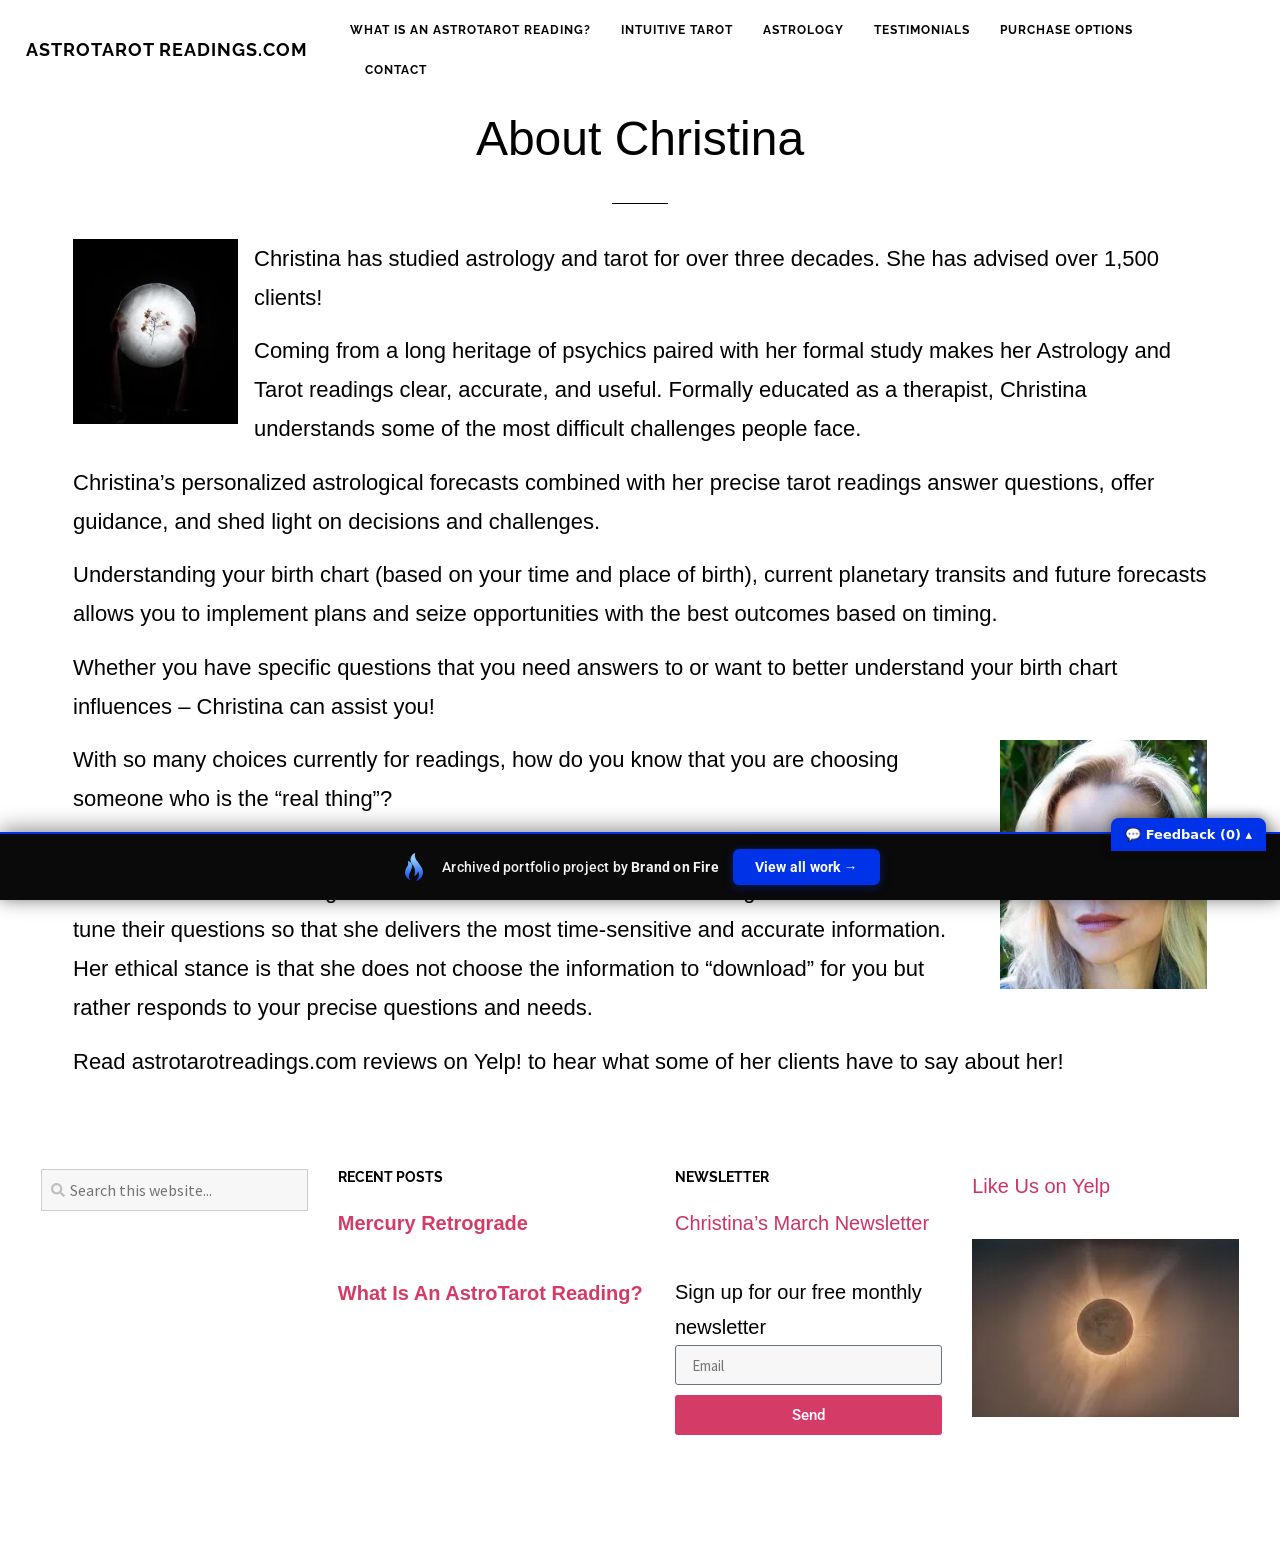
==== commit ec198e5b: "Add feedback comment widget to portfolio bar" ====
--- a/index.html
+++ b/index.html
@@ -1,57 +1,62 @@
-<!doctype html><html lang="en-US" data-bofp="0"><head><meta charset="UTF-8"><meta name="viewport" content="width=device-width,initial-scale=1"><meta name="robots" content="index, follow, max-image-preview:large, max-snippet:-1, max-video-preview:-1"><title>About Christina - astrotarotreadings.com</title><meta name="description" content="Christina has studied astrology and tarot for over three decades. She has advised over 1,500 clients."><link rel="canonical" href="/"><meta property="og:locale" content="en_US"><meta property="og:type" content="website"><meta property="og:title" content="About Christina - astrotarotreadings.com"><meta property="og:description" content="Christina has studied astrology and tarot for over three decades. She has advised over 1,500 clients."><meta property="og:url" content="/"><meta property="og:site_name" content="astrotarotreadings.com"><meta property="article:modified_time" content="2025-02-12T22:14:40+00:00"><meta property="og:image" content="_a/65d81ac65afd.webp"><meta name="twitter:card" content="summary_large_image"><link rel="alternate" type="application/rss+xml" title="astrotarotreadings.com » Feed" href="/feed/"><link rel="https://api.w.org/" href="/wp-json/"><link rel="alternate" title="JSON" type="application/json" href="/wp-json/wp/v2/pages/9"><meta name="generator" content="Elementor 4.1.1; features: e_font_icon_svg, additional_custom_breakpoints; settings: css_print_method-external, google_font-enabled, font_display-swap"><meta name="generator" content="WP Rocket 3.20.2" data-wpr-features="wpr_preload_links wpr_desktop"><link rel="stylesheet" href="style.css"><style>[data-bofp="1"]{background-color:#fff!important;color:#333!important}[data-bofp="2"]{background-color:#fff!important;color:#333!important}[data-bofp="3"]{background-color:#fff!important;color:#333!important}[data-bofp="4"]{background-color:#fff!important;color:#333!important}</style><meta name="robots" content="noindex, nofollow"><style id="bof-noform">.elementor-form,.elementor-form *,.fusion-contact-form,.fusion-contact-form *,.fusion-form,.fusion-form *,.gform_wrapper,.gform_wrapper *,.wpcf7,.wpcf7 *,[class*=contact-form],[class*=contact-form] *,[id*=contact-form],[id*=contact-form] *,fieldset,fieldset *,form,form *,input,label.fusion-form-label,select,textarea{pointer-events:none!important;cursor:default!important;-webkit-user-select:none!important;user-select:none!important}</style></head><body class="home wp-singular page-template-default page page-id-9 wp-embed-responsive wp-theme-hello-elementor hello-elementor-default elementor-default elementor-kit-8 elementor-page elementor-page-9 e--ua-blink e--ua-mac e--ua-webkit" data-elementor-device-mode="desktop" data-bofp="1"><a class="skip-link screen-reader-text" href="#content">Skip to content</a><header data-rocket-location-hash="8f827e072aeb38a87d8443cc0bf6e19d" data-elementor-type="header" data-elementor-id="17" class="elementor elementor-17 elementor-location-header" data-elementor-post-type="elementor_library"><div class="elementor-element elementor-element-1b35892e e-con-full e-flex e-con e-parent elementor-sticky elementor-sticky--active elementor-section--handles-inside elementor-sticky--effects e-lazyloaded" data-id="1b35892e" data-element_type="container" data-e-type="container" data-settings="{&quot;background_background&quot;:&quot;classic&quot;,&quot;sticky&quot;:&quot;top&quot;,&quot;sticky_on&quot;:[&quot;desktop&quot;,&quot;tablet&quot;,&quot;mobile&quot;],&quot;sticky_offset&quot;:0,&quot;sticky_effects_offset&quot;:0,&quot;sticky_anchor_link_offset&quot;:0}" data-bofp="2" style="position:fixed;width:1366px;margin-top:0;margin-bottom:0;top:0"><div data-rocket-location-hash="d137417853caba3e93c6c5bb0783f5ee" class="elementor-element elementor-element-59847e1 e-con-full e-flex e-con e-child" data-id="59847e1" data-element_type="container" data-e-type="container"><div class="elementor-element elementor-element-5109250 elementor-widget elementor-widget-heading" data-id="5109250" data-element_type="widget" data-e-type="widget" data-widget_type="heading.default"><div class="elementor-widget-container"><h2 class="elementor-heading-title elementor-size-default"><a href="index.html">AstroTarot Readings.com</a></h2> </div></div></div><div data-rocket-location-hash="2b90dfa640d56f04c35a7dc87e86937c" class="elementor-element elementor-element-5a991607 e-con-full e-flex e-con e-child" data-id="5a991607" data-element_type="container" data-e-type="container"><div class="elementor-element elementor-element-57fdbdf7 elementor-nav-menu--stretch elementor-nav-menu__text-align-center elementor-nav-menu--dropdown-tablet elementor-nav-menu--toggle elementor-nav-menu--burger elementor-widget elementor-widget-nav-menu" data-id="57fdbdf7" data-element_type="widget" data-e-type="widget" data-settings="{&quot;full_width&quot;:&quot;stretch&quot;,&quot;layout&quot;:&quot;horizontal&quot;,&quot;submenu_icon&quot;:{&quot;value&quot;:&quot;&lt;svg aria-hidden=\&quot;true\&quot; class=\&quot;e-font-icon-svg e-fas-caret-down\&quot; viewBox=\&quot;0 0 320 512\&quot; xmlns=\&quot;http:\/\/www.w3.org\/2000\/svg\&quot;&gt;&lt;path d=\&quot;M31.3 192h257.3c17.8 0 26.7 21.5 14.1 34.1L174.1 354.8c-7.8 7.8-20.5 7.8-28.3 0L17.2 226.1C4.6 213.5 13.5 192 31.3 192z\&quot;&gt;&lt;\/path&gt;&lt;\/svg&gt;&quot;,&quot;library&quot;:&quot;fa-solid&quot;},&quot;toggle&quot;:&quot;burger&quot;}" data-widget_type="nav-menu.default"><div class="elementor-widget-container"><nav aria-label="Menu" class="elementor-nav-menu--main elementor-nav-menu__container elementor-nav-menu--layout-horizontal e--pointer-underline e--animation-fade"><ul id="menu-1-57fdbdf7" class="elementor-nav-menu" data-smartmenus-id="1782282673889171"><li class="menu-item menu-item-type-post_type menu-item-object-page menu-item-121"><a href="what-is-an-astrotarot-reading/index.html" class="elementor-item">What Is An AstroTarot Reading?</a></li><li class="menu-item menu-item-type-post_type menu-item-object-page menu-item-118"><a href="tarot/index.html" class="elementor-item">Intuitive Tarot</a></li><li class="menu-item menu-item-type-post_type menu-item-object-page menu-item-116"><a href="astrology/index.html" class="elementor-item">Astrology</a></li><li class="menu-item menu-item-type-post_type menu-item-object-page menu-item-120"><a href="testimonials/index.html" class="elementor-item">Testimonials</a></li><li class="menu-item menu-item-type-post_type menu-item-object-page menu-item-119"><a href="purchase/index.html" class="elementor-item">Purchase Options</a></li><li class="menu-item menu-item-type-post_type menu-item-object-page menu-item-117"><a href="contact/index.html" class="elementor-item">Contact</a></li></ul> </nav><div class="elementor-menu-toggle" role="button" tabindex="0" aria-label="Menu Toggle" aria-expanded="false" style=""><svg aria-hidden="true" role="presentation" class="elementor-menu-toggle__icon--open e-font-icon-svg e-eicon-menu-bar" viewBox="0 0 1000 1000" xmlns="http://www.w3.org/2000/svg"><path d="M104 333H896C929 333 958 304 958 271S929 208 896 208H104C71 208 42 237 42 271S71 333 104 333ZM104 583H896C929 583 958 554 958 521S929 458 896 458H104C71 458 42 487 42 521S71 583 104 583ZM104 833H896C929 833 958 804 958 771S929 708 896 708H104C71 708 42 737 42 771S71 833 104 833Z"></path></svg><svg aria-hidden="true" role="presentation" class="elementor-menu-toggle__icon--close e-font-icon-svg e-eicon-close" viewBox="0 0 1000 1000" xmlns="http://www.w3.org/2000/svg"><path d="M742 167L500 408 258 167C246 154 233 150 217 150 196 150 179 158 167 167 154 179 150 196 150 212 150 229 154 242 171 254L408 500 167 742C138 771 138 800 167 829 196 858 225 858 254 829L496 587 738 829C750 842 767 846 783 846 800 846 817 842 829 829 842 817 846 804 846 783 846 767 842 750 829 737L588 500 833 258C863 229 863 200 833 171 804 137 775 137 742 167Z"></path></svg> </div><nav class="elementor-nav-menu--dropdown elementor-nav-menu__container" aria-hidden="true" style="width:1366px;left:0;top:44px;--menu-height:0"><ul id="menu-2-57fdbdf7" class="elementor-nav-menu" data-smartmenus-id="17822826738897034"><li class="menu-item menu-item-type-post_type menu-item-object-page menu-item-121"><a href="what-is-an-astrotarot-reading/index.html" class="elementor-item" tabindex="-1">What Is An AstroTarot Reading?</a></li><li class="menu-item menu-item-type-post_type menu-item-object-page menu-item-118"><a href="tarot/index.html" class="elementor-item" tabindex="-1">Intuitive Tarot</a></li><li class="menu-item menu-item-type-post_type menu-item-object-page menu-item-116"><a href="astrology/index.html" class="elementor-item" tabindex="-1">Astrology</a></li><li class="menu-item menu-item-type-post_type menu-item-object-page menu-item-120"><a href="testimonials/index.html" class="elementor-item" tabindex="-1">Testimonials</a></li><li class="menu-item menu-item-type-post_type menu-item-object-page menu-item-119"><a href="purchase/index.html" class="elementor-item" tabindex="-1">Purchase Options</a></li><li class="menu-item menu-item-type-post_type menu-item-object-page menu-item-117"><a href="contact/index.html" class="elementor-item" tabindex="-1">Contact</a></li></ul> </nav></div></div></div></div><div class="elementor-element elementor-element-1b35892e e-con-full e-flex e-con e-parent elementor-sticky elementor-sticky__spacer" data-id="1b35892e" data-element_type="container" data-e-type="container" data-settings="{&quot;background_background&quot;:&quot;classic&quot;,&quot;sticky&quot;:&quot;top&quot;,&quot;sticky_on&quot;:[&quot;desktop&quot;,&quot;tablet&quot;,&quot;mobile&quot;],&quot;sticky_offset&quot;:0,&quot;sticky_effects_offset&quot;:0,&quot;sticky_anchor_link_offset&quot;:0}" data-bofp="3" style="visibility:hidden;transition:none;animation:auto ease 0s 1 normal none running none"><div data-rocket-location-hash="d137417853caba3e93c6c5bb0783f5ee" class="elementor-element elementor-element-59847e1 e-con-full e-flex e-con e-child" data-id="59847e1" data-element_type="container" data-e-type="container"><div class="elementor-element elementor-element-5109250 elementor-widget elementor-widget-heading" data-id="5109250" data-element_type="widget" data-e-type="widget" data-widget_type="heading.default"><div class="elementor-widget-container"><h2 class="elementor-heading-title elementor-size-default"><a href="index.html">AstroTarot Readings.com</a></h2> </div></div></div><div data-rocket-location-hash="2b90dfa640d56f04c35a7dc87e86937c" class="elementor-element elementor-element-5a991607 e-con-full e-flex e-con e-child" data-id="5a991607" data-element_type="container" data-e-type="container"><div class="elementor-element elementor-element-57fdbdf7 elementor-nav-menu--stretch elementor-nav-menu__text-align-center elementor-nav-menu--dropdown-tablet elementor-nav-menu--toggle elementor-nav-menu--burger elementor-widget elementor-widget-nav-menu" data-id="57fdbdf7" data-element_type="widget" data-e-type="widget" data-settings="{&quot;full_width&quot;:&quot;stretch&quot;,&quot;layout&quot;:&quot;horizontal&quot;,&quot;submenu_icon&quot;:{&quot;value&quot;:&quot;&lt;svg aria-hidden=\&quot;true\&quot; class=\&quot;e-font-icon-svg e-fas-caret-down\&quot; viewBox=\&quot;0 0 320 512\&quot; xmlns=\&quot;http:\/\/www.w3.org\/2000\/svg\&quot;&gt;&lt;path d=\&quot;M31.3 192h257.3c17.8 0 26.7 21.5 14.1 34.1L174.1 354.8c-7.8 7.8-20.5 7.8-28.3 0L17.2 226.1C4.6 213.5 13.5 192 31.3 192z\&quot;&gt;&lt;\/path&gt;&lt;\/svg&gt;&quot;,&quot;library&quot;:&quot;fa-solid&quot;},&quot;toggle&quot;:&quot;burger&quot;}" data-widget_type="nav-menu.default"><div class="elementor-widget-container"><nav aria-label="Menu" class="elementor-nav-menu--main elementor-nav-menu__container elementor-nav-menu--layout-horizontal e--pointer-underline e--animation-fade"><ul id="menu-1-57fdbdf7" class="elementor-nav-menu"><li class="menu-item menu-item-type-post_type menu-item-object-page menu-item-121"><a href="what-is-an-astrotarot-reading/index.html" class="elementor-item">What Is An AstroTarot Reading?</a></li><li class="menu-item menu-item-type-post_type menu-item-object-page menu-item-118"><a href="tarot/index.html" class="elementor-item">Intuitive Tarot</a></li><li class="menu-item menu-item-type-post_type menu-item-object-page menu-item-116"><a href="astrology/index.html" class="elementor-item">Astrology</a></li><li class="menu-item menu-item-type-post_type menu-item-object-page menu-item-120"><a href="testimonials/index.html" class="elementor-item">Testimonials</a></li><li class="menu-item menu-item-type-post_type menu-item-object-page menu-item-119"><a href="purchase/index.html" class="elementor-item">Purchase Options</a></li><li class="menu-item menu-item-type-post_type menu-item-object-page menu-item-117"><a href="contact/index.html" class="elementor-item">Contact</a></li></ul> </nav><div class="elementor-menu-toggle" role="button" tabindex="0" aria-label="Menu Toggle" aria-expanded="false"><svg aria-hidden="true" role="presentation" class="elementor-menu-toggle__icon--open e-font-icon-svg e-eicon-menu-bar" viewBox="0 0 1000 1000" xmlns="http://www.w3.org/2000/svg"><path d="M104 333H896C929 333 958 304 958 271S929 208 896 208H104C71 208 42 237 42 271S71 333 104 333ZM104 583H896C929 583 958 554 958 521S929 458 896 458H104C71 458 42 487 42 521S71 583 104 583ZM104 833H896C929 833 958 804 958 771S929 708 896 708H104C71 708 42 737 42 771S71 833 104 833Z"></path></svg><svg aria-hidden="true" role="presentation" class="elementor-menu-toggle__icon--close e-font-icon-svg e-eicon-close" viewBox="0 0 1000 1000" xmlns="http://www.w3.org/2000/svg"><path d="M742 167L500 408 258 167C246 154 233 150 217 150 196 150 179 158 167 167 154 179 150 196 150 212 150 229 154 242 171 254L408 500 167 742C138 771 138 800 167 829 196 858 225 858 254 829L496 587 738 829C750 842 767 846 783 846 800 846 817 842 829 829 842 817 846 804 846 783 846 767 842 750 829 737L588 500 833 258C863 229 863 200 833 171 804 137 775 137 742 167Z"></path></svg> </div><nav class="elementor-nav-menu--dropdown elementor-nav-menu__container" aria-hidden="true"><ul id="menu-2-57fdbdf7" class="elementor-nav-menu"><li class="menu-item menu-item-type-post_type menu-item-object-page menu-item-121"><a href="what-is-an-astrotarot-reading/index.html" class="elementor-item" tabindex="-1">What Is An AstroTarot Reading?</a></li><li class="menu-item menu-item-type-post_type menu-item-object-page menu-item-118"><a href="tarot/index.html" class="elementor-item" tabindex="-1">Intuitive Tarot</a></li><li class="menu-item menu-item-type-post_type menu-item-object-page menu-item-116"><a href="astrology/index.html" class="elementor-item" tabindex="-1">Astrology</a></li><li class="menu-item menu-item-type-post_type menu-item-object-page menu-item-120"><a href="testimonials/index.html" class="elementor-item" tabindex="-1">Testimonials</a></li><li class="menu-item menu-item-type-post_type menu-item-object-page menu-item-119"><a href="purchase/index.html" class="elementor-item" tabindex="-1">Purchase Options</a></li><li class="menu-item menu-item-type-post_type menu-item-object-page menu-item-117"><a href="contact/index.html" class="elementor-item" tabindex="-1">Contact</a></li></ul> </nav></div></div></div></div></header><main data-rocket-location-hash="3741468e5c54c204c47199ed60c9f294" id="content" class="site-main post-9 page type-page status-publish hentry"><div data-rocket-location-hash="65df79cf2c1096997cc65fbe9ebd67f2" class="page-content"><div data-rocket-location-hash="e8adb1c9539dd8b5bc0f19f92c8a6718" data-elementor-type="wp-post" data-elementor-id="9" class="elementor elementor-9" data-elementor-post-type="page"><div class="elementor-element elementor-element-8696b39 e-flex e-con-boxed e-con e-parent e-lazyloaded" data-id="8696b39" data-element_type="container" data-e-type="container"><div class="e-con-inner"><div class="elementor-element elementor-element-70a1374 elementor-widget elementor-widget-heading" data-id="70a1374" data-element_type="widget" data-e-type="widget" data-widget_type="heading.default"><div class="elementor-widget-container"><h2 class="elementor-heading-title elementor-size-default">About Christina</h2> </div></div><div class="elementor-element elementor-element-19f6491 elementor-widget-divider--view-line elementor-widget elementor-widget-divider" data-id="19f6491" data-element_type="widget" data-e-type="widget" data-widget_type="divider.default"><div class="elementor-widget-container"><div class="elementor-divider"><span class="elementor-divider-separator"></span></div></div></div><div class="elementor-element elementor-element-b5a2167 elementor-widget elementor-widget-text-editor" data-id="b5a2167" data-element_type="widget" data-e-type="widget" data-widget_type="text-editor.default"><div class="elementor-widget-container"><p><img decoding="async" class="wp-image-29 alignleft" src="_a/65d81ac65afd.webp" alt="" width="165" height="185">Christina has studied astrology and tarot for over three decades. She has advised over 1,500 clients!</p><p>Coming from a long heritage of psychics paired with her formal study makes her Astrology and Tarot readings clear, accurate, and useful. Formally educated as a therapist, Christina understands some of the most difficult challenges people face.</p><p>Christina’s personalized astrological forecasts combined with her precise tarot readings answer questions, offer guidance, and shed light on decisions and challenges.</p><p>Understanding your birth chart (based on your time and place of birth), current planetary transits and future forecasts allows you to implement plans and seize opportunities with the best outcomes based on timing.</p><p>Whether you have specific questions that you need answers to or want to better understand your birth chart influences – Christina can assist you!</p><p><img fetchpriority="high" decoding="async" class="wp-image-30 alignright" src="_a/aaebb27ede1f.webp" alt="" width="207" height="250">With so many choices currently for readings, how do you know that you are choosing someone who is the “real thing”?</p><p>Christina’s ability to synthesize the elements and science of astrology with her incredible intuition makes her readings useful and balanced. She often encourages her clients to fine-tune their questions so that she delivers the most time-sensitive and accurate information. Her ethical stance is that she does not choose the information to “download” for you but rather responds to your precise questions and needs.</p><p>Read astrotarotreadings.com reviews on Yelp! to hear what some of her clients have to say about her!</p> </div></div></div></div></div></div></main><footer data-elementor-type="footer" data-elementor-id="38" class="elementor elementor-38 elementor-location-footer" data-elementor-post-type="elementor_library"><div class="elementor-element elementor-element-73697ec2 e-con-full e-flex e-con e-parent e-lazyloaded" data-id="73697ec2" data-element_type="container" data-e-type="container" data-settings="{&quot;background_background&quot;:&quot;classic&quot;}" data-bofp="4"><div class="elementor-element elementor-element-142a883b e-con-full e-flex e-con e-child" data-id="142a883b" data-element_type="container" data-e-type="container"><div class="elementor-element elementor-element-13da52d elementor-widget elementor-widget-search" data-id="13da52d" data-element_type="widget" data-e-type="widget" data-settings="{&quot;submit_trigger&quot;:&quot;key_enter&quot;,&quot;pagination_type_options&quot;:&quot;none&quot;}" data-widget_type="search.default" style="--e-search-icon-label-absolute-width:14px;--e-search-icon-clear-absolute-width:8.25px"><div class="elementor-widget-container"><search class="e-search" role="search"><form class="e-search-form" action="" method="get"><label class="e-search-label" for="search-13da52d"><span class="elementor-screen-only"> Search </span><svg aria-hidden="true" class="e-font-icon-svg e-fas-search" viewBox="0 0 512 512" xmlns="http://www.w3.org/2000/svg"><path d="M505 442.7L405.3 343c-4.5-4.5-10.6-7-17-7H372c27.6-35.3 44-79.7 44-128C416 93.1 322.9 0 208 0S0 93.1 0 208s93.1 208 208 208c48.3 0 92.7-16.4 128-44v16.3c0 6.4 2.5 12.5 7 17l99.7 99.7c9.4 9.4 24.6 9.4 33.9 0l28.3-28.3c9.4-9.4 9.4-24.6.1-34zM208 336c-70.7 0-128-57.2-128-128 0-70.7 57.2-128 128-128 70.7 0 128 57.2 128 128 0 70.7-57.2 128-128 128z"></path></svg> </label><div class="e-search-input-wrapper"><input id="search-13da52d" placeholder="Search this website..." class="e-search-input" type="search" name="s" value="" autocomplete="off" role="combobox" aria-autocomplete="list" aria-expanded="false" aria-controls="results-13da52d" aria-haspopup="listbox"><svg aria-hidden="true" class="e-font-icon-svg e-fas-times hidden" viewBox="0 0 352 512" xmlns="http://www.w3.org/2000/svg"><path d="M242.72 256l100.07-100.07c12.28-12.28 12.28-32.19 0-44.48l-22.24-22.24c-12.28-12.28-32.19-12.28-44.48 0L176 189.28 75.93 89.21c-12.28-12.28-32.19-12.28-44.48 0L9.21 111.45c-12.28 12.28-12.28 32.19 0 44.48L109.28 256 9.21 356.07c-12.28 12.28-12.28 32.19 0 44.48l22.24 22.24c12.28 12.28 32.2 12.28 44.48 0L176 322.72l100.07 100.07c12.28 12.28 32.2 12.28 44.48 0l22.24-22.24c12.28-12.28 12.28-32.19 0-44.48L242.72 256z"></path></svg> <output id="results-13da52d" class="e-search-results-container hide-loader" aria-live="polite" aria-atomic="true" aria-label="Results for search" tabindex="0"><div class="e-search-results"></div></output></div><button class="e-search-submit elementor-screen-only" type="submit" aria-label="Search"></button><input type="hidden" name="e_search_props" value="13da52d-38"></form></search></div></div></div><div class="elementor-element elementor-element-00551a9 e-con-full e-flex e-con e-child" data-id="00551a9" data-element_type="container" data-e-type="container"><div class="elementor-element elementor-element-d2934a3 elementor-widget elementor-widget-heading" data-id="d2934a3" data-element_type="widget" data-e-type="widget" data-widget_type="heading.default"><div class="elementor-widget-container"><h6 class="elementor-heading-title elementor-size-default">Recent Posts</h6> </div></div><div class="elementor-element elementor-element-e0176e6 elementor-grid-1 elementor-grid-tablet-1 elementor-posts--thumbnail-none elementor-grid-mobile-1 elementor-widget elementor-widget-posts" data-id="e0176e6" data-element_type="widget" data-e-type="widget" data-settings="{&quot;classic_columns&quot;:&quot;1&quot;,&quot;classic_columns_tablet&quot;:&quot;1&quot;,&quot;classic_columns_mobile&quot;:&quot;1&quot;,&quot;classic_row_gap&quot;:{&quot;unit&quot;:&quot;px&quot;,&quot;size&quot;:35,&quot;sizes&quot;:[]},&quot;classic_row_gap_tablet&quot;:{&quot;unit&quot;:&quot;px&quot;,&quot;size&quot;:&quot;&quot;,&quot;sizes&quot;:[]},&quot;classic_row_gap_mobile&quot;:{&quot;unit&quot;:&quot;px&quot;,&quot;size&quot;:&quot;&quot;,&quot;sizes&quot;:[]}}" data-widget_type="posts.classic"><div class="elementor-widget-container"><div class="elementor-posts-container elementor-posts elementor-posts--skin-classic elementor-grid" role="list"><article class="elementor-post elementor-grid-item post-124 post type-post status-publish format-standard hentry category-uncategorized" role="listitem"><div class="elementor-post__text"><h3 class="elementor-post__title"><a href="mercury-retrograde/index.html"> Mercury Retrograde </a></h3></div></article><article class="elementor-post elementor-grid-item post-126 post type-post status-publish format-standard hentry category-uncategorized" role="listitem"><div class="elementor-post__text"><h3 class="elementor-post__title"><a href="what-is-an-astrotarot-reading/index.html"> What Is An AstroTarot Reading? </a></h3></div></article></div></div></div></div><div class="elementor-element elementor-element-5f623e8f e-con-full e-flex e-con e-child" data-id="5f623e8f" data-element_type="container" data-e-type="container"><div class="elementor-element elementor-element-22453aa8 elementor-widget elementor-widget-heading" data-id="22453aa8" data-element_type="widget" data-e-type="widget" data-widget_type="heading.default"><div class="elementor-widget-container"><h6 class="elementor-heading-title elementor-size-default">Newsletter</h6> </div></div><div class="elementor-element elementor-element-211747a elementor-widget elementor-widget-text-editor" data-id="211747a" data-element_type="widget" data-e-type="widget" data-widget_type="text-editor.default"><div class="elementor-widget-container"><p><a target="_blank" rel="noopener">Christina’s March Newsletter</a></p> </div></div><div class="elementor-element elementor-element-0138c01 elementor-button-align-stretch elementor-widget elementor-widget-form" data-id="0138c01" data-element_type="widget" data-e-type="widget" data-settings="{&quot;step_next_label&quot;:&quot;Next&quot;,&quot;step_previous_label&quot;:&quot;Previous&quot;,&quot;button_width&quot;:&quot;100&quot;,&quot;step_type&quot;:&quot;number_text&quot;,&quot;step_icon_shape&quot;:&quot;circle&quot;}" data-widget_type="form.default"><div class="elementor-widget-container"><form class="elementor-form" method="post" name="New Form" aria-label="New Form"><input type="hidden" name="post_id" value="38"><input type="hidden" name="form_id" value="0138c01"><input type="hidden" name="referer_title" value="Page not found - astrotarotreadings.com"><div class="elementor-form-fields-wrapper elementor-labels-above"><div class="elementor-field-type-email elementor-field-group elementor-column elementor-field-group-email elementor-col-100 elementor-field-required"><label for="form-field-email" class="elementor-field-label"> Sign up for our free monthly newsletter </label><input size="1" type="email" name="form_fields[email]" id="form-field-email" class="elementor-field elementor-size-sm elementor-field-textual" placeholder="Email" required="required"></div><div class="elementor-field-group elementor-column elementor-field-type-submit elementor-col-100 e-form__buttons"><button class="elementor-button elementor-size-sm" type="submit"><span class="elementor-button-content-wrapper"><span class="elementor-button-text">Send</span></span></button></div></div></form></div></div></div><div class="elementor-element elementor-element-46a2b569 e-con-full e-flex e-con e-child" data-id="46a2b569" data-element_type="container" data-e-type="container"><div class="elementor-element elementor-element-4a769ca elementor-widget elementor-widget-text-editor" data-id="4a769ca" data-element_type="widget" data-e-type="widget" data-widget_type="text-editor.default"><div class="elementor-widget-container"><p><a target="_blank" rel="noopener">Like Us on Yelp</a></p> </div></div><div class="elementor-element elementor-element-ce92b97 elementor-widget elementor-widget-image" data-id="ce92b97" data-element_type="widget" data-e-type="widget" data-widget_type="image.default"><div class="elementor-widget-container"><img width="300" height="200" src="_a/7d882509de97.webp" class="attachment-large size-large wp-image-42" alt=""> </div></div></div></div></footer><span id="elementor-device-mode" class="elementor-screen-only"></span><svg style="display:none" class="e-font-icon-svg-symbols"></svg><a href="https://brandonfire.com/portfolio/" id="bof-portfolio-bar" rel="noopener" style="position:fixed;left:0;right:0;bottom:0;z-index:2147483647;display:flex;align-items:center;justify-content:center;gap:10px;flex-wrap:wrap;background:#14181c;color:#fff!important;font-family:-apple-system,BlinkMacSystemFont,'Segoe UI',Roboto,Helvetica,Arial,sans-serif;font-size:13px;font-weight:500;line-height:1;letter-spacing:.2px;padding:11px 16px;text-decoration:none!important;box-shadow:0 -2px 14px rgba(0,0,0,.28);border-top:2px solid #e2542c;box-sizing:border-box"><span style="opacity:.92;color:#fff">Archived portfolio project by <strong style="font-weight:700;color:#fff">Brand&nbsp;on&nbsp;Fire</strong></span><span style="background:#e2542c;color:#fff;padding:6px 12px;border-radius:4px;font-weight:600;white-space:nowrap">View&nbsp;all&nbsp;work&nbsp;&rarr;</span></a><!-- bof-portfolio-bar --><a href="https://brandonfire.com/portfolio/" id="bof-portfolio-bar" rel="noopener" style="position:fixed;left:0;right:0;bottom:0;z-index:2147483647;display:flex;align-items:center;justify-content:center;gap:14px;flex-wrap:wrap;background:#0a0a0a;color:#ffffff !important;font-family:Inter,-apple-system,BlinkMacSystemFont,'Segoe UI',Roboto,Helvetica,Arial,sans-serif;font-size:14px;font-weight:500;line-height:1;letter-spacing:.2px;padding:15px 18px;text-decoration:none !important;box-shadow:0 -3px 22px rgba(0,0,0,.45);border-top:2px solid #0033e7;box-sizing:border-box;"><img src="[data-uri]" alt="" width="28" height="28" style="display:block;flex:0 0 auto;width:28px;height:28px;"><span style="opacity:.95;color:#fff;">Archived portfolio project by <strong style="font-weight:700;color:#fff;">Brand&nbsp;on&nbsp;Fire</strong></span><span style="background:#0033e7;color:#fff;padding:11px 22px;border-radius:6px;font-weight:700;font-size:14px;white-space:nowrap;box-shadow:0 2px 10px rgba(0,51,231,.4);">View&nbsp;all&nbsp;work&nbsp;&rarr;</span></a><script>(function(){function p(){var b=document.getElementById("bof-portfolio-bar");if(b&&document.body)document.body.style.setProperty("padding-bottom",b.offsetHeight+"px","important");}if(document.readyState!=="loading")p();else document.addEventListener("DOMContentLoaded",p);window.addEventListener("resize",p);})();</script><script>/* Brand on Fire portfolio feedback collector. All portfolio sites are one origin
-   (brand-on-fire.github.io) so localStorage is SHARED — comments accumulate in one place across every
-   site. "Export all" copies them to the clipboard to paste back to Claude. Zero backend. */
+<!doctype html><html lang="en-US" data-bofp="0"><head><meta charset="UTF-8"><meta name="viewport" content="width=device-width,initial-scale=1"><meta name="robots" content="index, follow, max-image-preview:large, max-snippet:-1, max-video-preview:-1"><title>About Christina - astrotarotreadings.com</title><meta name="description" content="Christina has studied astrology and tarot for over three decades. She has advised over 1,500 clients."><link rel="canonical" href="/"><meta property="og:locale" content="en_US"><meta property="og:type" content="website"><meta property="og:title" content="About Christina - astrotarotreadings.com"><meta property="og:description" content="Christina has studied astrology and tarot for over three decades. She has advised over 1,500 clients."><meta property="og:url" content="/"><meta property="og:site_name" content="astrotarotreadings.com"><meta property="article:modified_time" content="2025-02-12T22:14:40+00:00"><meta property="og:image" content="_a/65d81ac65afd.webp"><meta name="twitter:card" content="summary_large_image"><link rel="alternate" type="application/rss+xml" title="astrotarotreadings.com » Feed" href="/feed/"><link rel="https://api.w.org/" href="/wp-json/"><link rel="alternate" title="JSON" type="application/json" href="/wp-json/wp/v2/pages/9"><meta name="generator" content="Elementor 4.1.1; features: e_font_icon_svg, additional_custom_breakpoints; settings: css_print_method-external, google_font-enabled, font_display-swap"><meta name="generator" content="WP Rocket 3.20.2" data-wpr-features="wpr_preload_links wpr_desktop"><link rel="stylesheet" href="style.css"><style>[data-bofp="1"]{background-color:#fff!important;color:#333!important}[data-bofp="2"]{background-color:#fff!important;color:#333!important}[data-bofp="3"]{background-color:#fff!important;color:#333!important}[data-bofp="4"]{background-color:#fff!important;color:#333!important}</style><meta name="robots" content="noindex, nofollow"><style id="bof-noform">.elementor-form,.elementor-form *,.fusion-contact-form,.fusion-contact-form *,.fusion-form,.fusion-form *,.gform_wrapper,.gform_wrapper *,.wpcf7,.wpcf7 *,[class*=contact-form],[class*=contact-form] *,[id*=contact-form],[id*=contact-form] *,fieldset,fieldset *,form,form *,input,label.fusion-form-label,select,textarea{pointer-events:none!important;cursor:default!important;-webkit-user-select:none!important;user-select:none!important}</style></head><body class="home wp-singular page-template-default page page-id-9 wp-embed-responsive wp-theme-hello-elementor hello-elementor-default elementor-default elementor-kit-8 elementor-page elementor-page-9 e--ua-blink e--ua-mac e--ua-webkit" data-elementor-device-mode="desktop" data-bofp="1"><a class="skip-link screen-reader-text" href="#content">Skip to content</a><header data-rocket-location-hash="8f827e072aeb38a87d8443cc0bf6e19d" data-elementor-type="header" data-elementor-id="17" class="elementor elementor-17 elementor-location-header" data-elementor-post-type="elementor_library"><div class="elementor-element elementor-element-1b35892e e-con-full e-flex e-con e-parent elementor-sticky elementor-sticky--active elementor-section--handles-inside elementor-sticky--effects e-lazyloaded" data-id="1b35892e" data-element_type="container" data-e-type="container" data-settings="{&quot;background_background&quot;:&quot;classic&quot;,&quot;sticky&quot;:&quot;top&quot;,&quot;sticky_on&quot;:[&quot;desktop&quot;,&quot;tablet&quot;,&quot;mobile&quot;],&quot;sticky_offset&quot;:0,&quot;sticky_effects_offset&quot;:0,&quot;sticky_anchor_link_offset&quot;:0}" data-bofp="2" style="position:fixed;width:1366px;margin-top:0;margin-bottom:0;top:0"><div data-rocket-location-hash="d137417853caba3e93c6c5bb0783f5ee" class="elementor-element elementor-element-59847e1 e-con-full e-flex e-con e-child" data-id="59847e1" data-element_type="container" data-e-type="container"><div class="elementor-element elementor-element-5109250 elementor-widget elementor-widget-heading" data-id="5109250" data-element_type="widget" data-e-type="widget" data-widget_type="heading.default"><div class="elementor-widget-container"><h2 class="elementor-heading-title elementor-size-default"><a href="index.html">AstroTarot Readings.com</a></h2> </div></div></div><div data-rocket-location-hash="2b90dfa640d56f04c35a7dc87e86937c" class="elementor-element elementor-element-5a991607 e-con-full e-flex e-con e-child" data-id="5a991607" data-element_type="container" data-e-type="container"><div class="elementor-element elementor-element-57fdbdf7 elementor-nav-menu--stretch elementor-nav-menu__text-align-center elementor-nav-menu--dropdown-tablet elementor-nav-menu--toggle elementor-nav-menu--burger elementor-widget elementor-widget-nav-menu" data-id="57fdbdf7" data-element_type="widget" data-e-type="widget" data-settings="{&quot;full_width&quot;:&quot;stretch&quot;,&quot;layout&quot;:&quot;horizontal&quot;,&quot;submenu_icon&quot;:{&quot;value&quot;:&quot;&lt;svg aria-hidden=\&quot;true\&quot; class=\&quot;e-font-icon-svg e-fas-caret-down\&quot; viewBox=\&quot;0 0 320 512\&quot; xmlns=\&quot;http:\/\/www.w3.org\/2000\/svg\&quot;&gt;&lt;path d=\&quot;M31.3 192h257.3c17.8 0 26.7 21.5 14.1 34.1L174.1 354.8c-7.8 7.8-20.5 7.8-28.3 0L17.2 226.1C4.6 213.5 13.5 192 31.3 192z\&quot;&gt;&lt;\/path&gt;&lt;\/svg&gt;&quot;,&quot;library&quot;:&quot;fa-solid&quot;},&quot;toggle&quot;:&quot;burger&quot;}" data-widget_type="nav-menu.default"><div class="elementor-widget-container"><nav aria-label="Menu" class="elementor-nav-menu--main elementor-nav-menu__container elementor-nav-menu--layout-horizontal e--pointer-underline e--animation-fade"><ul id="menu-1-57fdbdf7" class="elementor-nav-menu" data-smartmenus-id="1782282673889171"><li class="menu-item menu-item-type-post_type menu-item-object-page menu-item-121"><a href="what-is-an-astrotarot-reading/index.html" class="elementor-item">What Is An AstroTarot Reading?</a></li><li class="menu-item menu-item-type-post_type menu-item-object-page menu-item-118"><a href="tarot/index.html" class="elementor-item">Intuitive Tarot</a></li><li class="menu-item menu-item-type-post_type menu-item-object-page menu-item-116"><a href="astrology/index.html" class="elementor-item">Astrology</a></li><li class="menu-item menu-item-type-post_type menu-item-object-page menu-item-120"><a href="testimonials/index.html" class="elementor-item">Testimonials</a></li><li class="menu-item menu-item-type-post_type menu-item-object-page menu-item-119"><a href="purchase/index.html" class="elementor-item">Purchase Options</a></li><li class="menu-item menu-item-type-post_type menu-item-object-page menu-item-117"><a href="contact/index.html" class="elementor-item">Contact</a></li></ul> </nav><div class="elementor-menu-toggle" role="button" tabindex="0" aria-label="Menu Toggle" aria-expanded="false" style=""><svg aria-hidden="true" role="presentation" class="elementor-menu-toggle__icon--open e-font-icon-svg e-eicon-menu-bar" viewBox="0 0 1000 1000" xmlns="http://www.w3.org/2000/svg"><path d="M104 333H896C929 333 958 304 958 271S929 208 896 208H104C71 208 42 237 42 271S71 333 104 333ZM104 583H896C929 583 958 554 958 521S929 458 896 458H104C71 458 42 487 42 521S71 583 104 583ZM104 833H896C929 833 958 804 958 771S929 708 896 708H104C71 708 42 737 42 771S71 833 104 833Z"></path></svg><svg aria-hidden="true" role="presentation" class="elementor-menu-toggle__icon--close e-font-icon-svg e-eicon-close" viewBox="0 0 1000 1000" xmlns="http://www.w3.org/2000/svg"><path d="M742 167L500 408 258 167C246 154 233 150 217 150 196 150 179 158 167 167 154 179 150 196 150 212 150 229 154 242 171 254L408 500 167 742C138 771 138 800 167 829 196 858 225 858 254 829L496 587 738 829C750 842 767 846 783 846 800 846 817 842 829 829 842 817 846 804 846 783 846 767 842 750 829 737L588 500 833 258C863 229 863 200 833 171 804 137 775 137 742 167Z"></path></svg> </div><nav class="elementor-nav-menu--dropdown elementor-nav-menu__container" aria-hidden="true" style="width:1366px;left:0;top:44px;--menu-height:0"><ul id="menu-2-57fdbdf7" class="elementor-nav-menu" data-smartmenus-id="17822826738897034"><li class="menu-item menu-item-type-post_type menu-item-object-page menu-item-121"><a href="what-is-an-astrotarot-reading/index.html" class="elementor-item" tabindex="-1">What Is An AstroTarot Reading?</a></li><li class="menu-item menu-item-type-post_type menu-item-object-page menu-item-118"><a href="tarot/index.html" class="elementor-item" tabindex="-1">Intuitive Tarot</a></li><li class="menu-item menu-item-type-post_type menu-item-object-page menu-item-116"><a href="astrology/index.html" class="elementor-item" tabindex="-1">Astrology</a></li><li class="menu-item menu-item-type-post_type menu-item-object-page menu-item-120"><a href="testimonials/index.html" class="elementor-item" tabindex="-1">Testimonials</a></li><li class="menu-item menu-item-type-post_type menu-item-object-page menu-item-119"><a href="purchase/index.html" class="elementor-item" tabindex="-1">Purchase Options</a></li><li class="menu-item menu-item-type-post_type menu-item-object-page menu-item-117"><a href="contact/index.html" class="elementor-item" tabindex="-1">Contact</a></li></ul> </nav></div></div></div></div><div class="elementor-element elementor-element-1b35892e e-con-full e-flex e-con e-parent elementor-sticky elementor-sticky__spacer" data-id="1b35892e" data-element_type="container" data-e-type="container" data-settings="{&quot;background_background&quot;:&quot;classic&quot;,&quot;sticky&quot;:&quot;top&quot;,&quot;sticky_on&quot;:[&quot;desktop&quot;,&quot;tablet&quot;,&quot;mobile&quot;],&quot;sticky_offset&quot;:0,&quot;sticky_effects_offset&quot;:0,&quot;sticky_anchor_link_offset&quot;:0}" data-bofp="3" style="visibility:hidden;transition:none;animation:auto ease 0s 1 normal none running none"><div data-rocket-location-hash="d137417853caba3e93c6c5bb0783f5ee" class="elementor-element elementor-element-59847e1 e-con-full e-flex e-con e-child" data-id="59847e1" data-element_type="container" data-e-type="container"><div class="elementor-element elementor-element-5109250 elementor-widget elementor-widget-heading" data-id="5109250" data-element_type="widget" data-e-type="widget" data-widget_type="heading.default"><div class="elementor-widget-container"><h2 class="elementor-heading-title elementor-size-default"><a href="index.html">AstroTarot Readings.com</a></h2> </div></div></div><div data-rocket-location-hash="2b90dfa640d56f04c35a7dc87e86937c" class="elementor-element elementor-element-5a991607 e-con-full e-flex e-con e-child" data-id="5a991607" data-element_type="container" data-e-type="container"><div class="elementor-element elementor-element-57fdbdf7 elementor-nav-menu--stretch elementor-nav-menu__text-align-center elementor-nav-menu--dropdown-tablet elementor-nav-menu--toggle elementor-nav-menu--burger elementor-widget elementor-widget-nav-menu" data-id="57fdbdf7" data-element_type="widget" data-e-type="widget" data-settings="{&quot;full_width&quot;:&quot;stretch&quot;,&quot;layout&quot;:&quot;horizontal&quot;,&quot;submenu_icon&quot;:{&quot;value&quot;:&quot;&lt;svg aria-hidden=\&quot;true\&quot; class=\&quot;e-font-icon-svg e-fas-caret-down\&quot; viewBox=\&quot;0 0 320 512\&quot; xmlns=\&quot;http:\/\/www.w3.org\/2000\/svg\&quot;&gt;&lt;path d=\&quot;M31.3 192h257.3c17.8 0 26.7 21.5 14.1 34.1L174.1 354.8c-7.8 7.8-20.5 7.8-28.3 0L17.2 226.1C4.6 213.5 13.5 192 31.3 192z\&quot;&gt;&lt;\/path&gt;&lt;\/svg&gt;&quot;,&quot;library&quot;:&quot;fa-solid&quot;},&quot;toggle&quot;:&quot;burger&quot;}" data-widget_type="nav-menu.default"><div class="elementor-widget-container"><nav aria-label="Menu" class="elementor-nav-menu--main elementor-nav-menu__container elementor-nav-menu--layout-horizontal e--pointer-underline e--animation-fade"><ul id="menu-1-57fdbdf7" class="elementor-nav-menu"><li class="menu-item menu-item-type-post_type menu-item-object-page menu-item-121"><a href="what-is-an-astrotarot-reading/index.html" class="elementor-item">What Is An AstroTarot Reading?</a></li><li class="menu-item menu-item-type-post_type menu-item-object-page menu-item-118"><a href="tarot/index.html" class="elementor-item">Intuitive Tarot</a></li><li class="menu-item menu-item-type-post_type menu-item-object-page menu-item-116"><a href="astrology/index.html" class="elementor-item">Astrology</a></li><li class="menu-item menu-item-type-post_type menu-item-object-page menu-item-120"><a href="testimonials/index.html" class="elementor-item">Testimonials</a></li><li class="menu-item menu-item-type-post_type menu-item-object-page menu-item-119"><a href="purchase/index.html" class="elementor-item">Purchase Options</a></li><li class="menu-item menu-item-type-post_type menu-item-object-page menu-item-117"><a href="contact/index.html" class="elementor-item">Contact</a></li></ul> </nav><div class="elementor-menu-toggle" role="button" tabindex="0" aria-label="Menu Toggle" aria-expanded="false"><svg aria-hidden="true" role="presentation" class="elementor-menu-toggle__icon--open e-font-icon-svg e-eicon-menu-bar" viewBox="0 0 1000 1000" xmlns="http://www.w3.org/2000/svg"><path d="M104 333H896C929 333 958 304 958 271S929 208 896 208H104C71 208 42 237 42 271S71 333 104 333ZM104 583H896C929 583 958 554 958 521S929 458 896 458H104C71 458 42 487 42 521S71 583 104 583ZM104 833H896C929 833 958 804 958 771S929 708 896 708H104C71 708 42 737 42 771S71 833 104 833Z"></path></svg><svg aria-hidden="true" role="presentation" class="elementor-menu-toggle__icon--close e-font-icon-svg e-eicon-close" viewBox="0 0 1000 1000" xmlns="http://www.w3.org/2000/svg"><path d="M742 167L500 408 258 167C246 154 233 150 217 150 196 150 179 158 167 167 154 179 150 196 150 212 150 229 154 242 171 254L408 500 167 742C138 771 138 800 167 829 196 858 225 858 254 829L496 587 738 829C750 842 767 846 783 846 800 846 817 842 829 829 842 817 846 804 846 783 846 767 842 750 829 737L588 500 833 258C863 229 863 200 833 171 804 137 775 137 742 167Z"></path></svg> </div><nav class="elementor-nav-menu--dropdown elementor-nav-menu__container" aria-hidden="true"><ul id="menu-2-57fdbdf7" class="elementor-nav-menu"><li class="menu-item menu-item-type-post_type menu-item-object-page menu-item-121"><a href="what-is-an-astrotarot-reading/index.html" class="elementor-item" tabindex="-1">What Is An AstroTarot Reading?</a></li><li class="menu-item menu-item-type-post_type menu-item-object-page menu-item-118"><a href="tarot/index.html" class="elementor-item" tabindex="-1">Intuitive Tarot</a></li><li class="menu-item menu-item-type-post_type menu-item-object-page menu-item-116"><a href="astrology/index.html" class="elementor-item" tabindex="-1">Astrology</a></li><li class="menu-item menu-item-type-post_type menu-item-object-page menu-item-120"><a href="testimonials/index.html" class="elementor-item" tabindex="-1">Testimonials</a></li><li class="menu-item menu-item-type-post_type menu-item-object-page menu-item-119"><a href="purchase/index.html" class="elementor-item" tabindex="-1">Purchase Options</a></li><li class="menu-item menu-item-type-post_type menu-item-object-page menu-item-117"><a href="contact/index.html" class="elementor-item" tabindex="-1">Contact</a></li></ul> </nav></div></div></div></div></header><main data-rocket-location-hash="3741468e5c54c204c47199ed60c9f294" id="content" class="site-main post-9 page type-page status-publish hentry"><div data-rocket-location-hash="65df79cf2c1096997cc65fbe9ebd67f2" class="page-content"><div data-rocket-location-hash="e8adb1c9539dd8b5bc0f19f92c8a6718" data-elementor-type="wp-post" data-elementor-id="9" class="elementor elementor-9" data-elementor-post-type="page"><div class="elementor-element elementor-element-8696b39 e-flex e-con-boxed e-con e-parent e-lazyloaded" data-id="8696b39" data-element_type="container" data-e-type="container"><div class="e-con-inner"><div class="elementor-element elementor-element-70a1374 elementor-widget elementor-widget-heading" data-id="70a1374" data-element_type="widget" data-e-type="widget" data-widget_type="heading.default"><div class="elementor-widget-container"><h2 class="elementor-heading-title elementor-size-default">About Christina</h2> </div></div><div class="elementor-element elementor-element-19f6491 elementor-widget-divider--view-line elementor-widget elementor-widget-divider" data-id="19f6491" data-element_type="widget" data-e-type="widget" data-widget_type="divider.default"><div class="elementor-widget-container"><div class="elementor-divider"><span class="elementor-divider-separator"></span></div></div></div><div class="elementor-element elementor-element-b5a2167 elementor-widget elementor-widget-text-editor" data-id="b5a2167" data-element_type="widget" data-e-type="widget" data-widget_type="text-editor.default"><div class="elementor-widget-container"><p><img decoding="async" class="wp-image-29 alignleft" src="_a/65d81ac65afd.webp" alt="" width="165" height="185">Christina has studied astrology and tarot for over three decades. She has advised over 1,500 clients!</p><p>Coming from a long heritage of psychics paired with her formal study makes her Astrology and Tarot readings clear, accurate, and useful. Formally educated as a therapist, Christina understands some of the most difficult challenges people face.</p><p>Christina’s personalized astrological forecasts combined with her precise tarot readings answer questions, offer guidance, and shed light on decisions and challenges.</p><p>Understanding your birth chart (based on your time and place of birth), current planetary transits and future forecasts allows you to implement plans and seize opportunities with the best outcomes based on timing.</p><p>Whether you have specific questions that you need answers to or want to better understand your birth chart influences – Christina can assist you!</p><p><img fetchpriority="high" decoding="async" class="wp-image-30 alignright" src="_a/aaebb27ede1f.webp" alt="" width="207" height="250">With so many choices currently for readings, how do you know that you are choosing someone who is the “real thing”?</p><p>Christina’s ability to synthesize the elements and science of astrology with her incredible intuition makes her readings useful and balanced. She often encourages her clients to fine-tune their questions so that she delivers the most time-sensitive and accurate information. Her ethical stance is that she does not choose the information to “download” for you but rather responds to your precise questions and needs.</p><p>Read astrotarotreadings.com reviews on Yelp! to hear what some of her clients have to say about her!</p> </div></div></div></div></div></div></main><footer data-elementor-type="footer" data-elementor-id="38" class="elementor elementor-38 elementor-location-footer" data-elementor-post-type="elementor_library"><div class="elementor-element elementor-element-73697ec2 e-con-full e-flex e-con e-parent e-lazyloaded" data-id="73697ec2" data-element_type="container" data-e-type="container" data-settings="{&quot;background_background&quot;:&quot;classic&quot;}" data-bofp="4"><div class="elementor-element elementor-element-142a883b e-con-full e-flex e-con e-child" data-id="142a883b" data-element_type="container" data-e-type="container"><div class="elementor-element elementor-element-13da52d elementor-widget elementor-widget-search" data-id="13da52d" data-element_type="widget" data-e-type="widget" data-settings="{&quot;submit_trigger&quot;:&quot;key_enter&quot;,&quot;pagination_type_options&quot;:&quot;none&quot;}" data-widget_type="search.default" style="--e-search-icon-label-absolute-width:14px;--e-search-icon-clear-absolute-width:8.25px"><div class="elementor-widget-container"><search class="e-search" role="search"><form class="e-search-form" action="" method="get"><label class="e-search-label" for="search-13da52d"><span class="elementor-screen-only"> Search </span><svg aria-hidden="true" class="e-font-icon-svg e-fas-search" viewBox="0 0 512 512" xmlns="http://www.w3.org/2000/svg"><path d="M505 442.7L405.3 343c-4.5-4.5-10.6-7-17-7H372c27.6-35.3 44-79.7 44-128C416 93.1 322.9 0 208 0S0 93.1 0 208s93.1 208 208 208c48.3 0 92.7-16.4 128-44v16.3c0 6.4 2.5 12.5 7 17l99.7 99.7c9.4 9.4 24.6 9.4 33.9 0l28.3-28.3c9.4-9.4 9.4-24.6.1-34zM208 336c-70.7 0-128-57.2-128-128 0-70.7 57.2-128 128-128 70.7 0 128 57.2 128 128 0 70.7-57.2 128-128 128z"></path></svg> </label><div class="e-search-input-wrapper"><input id="search-13da52d" placeholder="Search this website..." class="e-search-input" type="search" name="s" value="" autocomplete="off" role="combobox" aria-autocomplete="list" aria-expanded="false" aria-controls="results-13da52d" aria-haspopup="listbox"><svg aria-hidden="true" class="e-font-icon-svg e-fas-times hidden" viewBox="0 0 352 512" xmlns="http://www.w3.org/2000/svg"><path d="M242.72 256l100.07-100.07c12.28-12.28 12.28-32.19 0-44.48l-22.24-22.24c-12.28-12.28-32.19-12.28-44.48 0L176 189.28 75.93 89.21c-12.28-12.28-32.19-12.28-44.48 0L9.21 111.45c-12.28 12.28-12.28 32.19 0 44.48L109.28 256 9.21 356.07c-12.28 12.28-12.28 32.19 0 44.48l22.24 22.24c12.28 12.28 32.2 12.28 44.48 0L176 322.72l100.07 100.07c12.28 12.28 32.2 12.28 44.48 0l22.24-22.24c12.28-12.28 12.28-32.19 0-44.48L242.72 256z"></path></svg> <output id="results-13da52d" class="e-search-results-container hide-loader" aria-live="polite" aria-atomic="true" aria-label="Results for search" tabindex="0"><div class="e-search-results"></div></output></div><button class="e-search-submit elementor-screen-only" type="submit" aria-label="Search"></button><input type="hidden" name="e_search_props" value="13da52d-38"></form></search></div></div></div><div class="elementor-element elementor-element-00551a9 e-con-full e-flex e-con e-child" data-id="00551a9" data-element_type="container" data-e-type="container"><div class="elementor-element elementor-element-d2934a3 elementor-widget elementor-widget-heading" data-id="d2934a3" data-element_type="widget" data-e-type="widget" data-widget_type="heading.default"><div class="elementor-widget-container"><h6 class="elementor-heading-title elementor-size-default">Recent Posts</h6> </div></div><div class="elementor-element elementor-element-e0176e6 elementor-grid-1 elementor-grid-tablet-1 elementor-posts--thumbnail-none elementor-grid-mobile-1 elementor-widget elementor-widget-posts" data-id="e0176e6" data-element_type="widget" data-e-type="widget" data-settings="{&quot;classic_columns&quot;:&quot;1&quot;,&quot;classic_columns_tablet&quot;:&quot;1&quot;,&quot;classic_columns_mobile&quot;:&quot;1&quot;,&quot;classic_row_gap&quot;:{&quot;unit&quot;:&quot;px&quot;,&quot;size&quot;:35,&quot;sizes&quot;:[]},&quot;classic_row_gap_tablet&quot;:{&quot;unit&quot;:&quot;px&quot;,&quot;size&quot;:&quot;&quot;,&quot;sizes&quot;:[]},&quot;classic_row_gap_mobile&quot;:{&quot;unit&quot;:&quot;px&quot;,&quot;size&quot;:&quot;&quot;,&quot;sizes&quot;:[]}}" data-widget_type="posts.classic"><div class="elementor-widget-container"><div class="elementor-posts-container elementor-posts elementor-posts--skin-classic elementor-grid" role="list"><article class="elementor-post elementor-grid-item post-124 post type-post status-publish format-standard hentry category-uncategorized" role="listitem"><div class="elementor-post__text"><h3 class="elementor-post__title"><a href="mercury-retrograde/index.html"> Mercury Retrograde </a></h3></div></article><article class="elementor-post elementor-grid-item post-126 post type-post status-publish format-standard hentry category-uncategorized" role="listitem"><div class="elementor-post__text"><h3 class="elementor-post__title"><a href="what-is-an-astrotarot-reading/index.html"> What Is An AstroTarot Reading? </a></h3></div></article></div></div></div></div><div class="elementor-element elementor-element-5f623e8f e-con-full e-flex e-con e-child" data-id="5f623e8f" data-element_type="container" data-e-type="container"><div class="elementor-element elementor-element-22453aa8 elementor-widget elementor-widget-heading" data-id="22453aa8" data-element_type="widget" data-e-type="widget" data-widget_type="heading.default"><div class="elementor-widget-container"><h6 class="elementor-heading-title elementor-size-default">Newsletter</h6> </div></div><div class="elementor-element elementor-element-211747a elementor-widget elementor-widget-text-editor" data-id="211747a" data-element_type="widget" data-e-type="widget" data-widget_type="text-editor.default"><div class="elementor-widget-container"><p><a target="_blank" rel="noopener">Christina’s March Newsletter</a></p> </div></div><div class="elementor-element elementor-element-0138c01 elementor-button-align-stretch elementor-widget elementor-widget-form" data-id="0138c01" data-element_type="widget" data-e-type="widget" data-settings="{&quot;step_next_label&quot;:&quot;Next&quot;,&quot;step_previous_label&quot;:&quot;Previous&quot;,&quot;button_width&quot;:&quot;100&quot;,&quot;step_type&quot;:&quot;number_text&quot;,&quot;step_icon_shape&quot;:&quot;circle&quot;}" data-widget_type="form.default"><div class="elementor-widget-container"><form class="elementor-form" method="post" name="New Form" aria-label="New Form"><input type="hidden" name="post_id" value="38"><input type="hidden" name="form_id" value="0138c01"><input type="hidden" name="referer_title" value="Page not found - astrotarotreadings.com"><div class="elementor-form-fields-wrapper elementor-labels-above"><div class="elementor-field-type-email elementor-field-group elementor-column elementor-field-group-email elementor-col-100 elementor-field-required"><label for="form-field-email" class="elementor-field-label"> Sign up for our free monthly newsletter </label><input size="1" type="email" name="form_fields[email]" id="form-field-email" class="elementor-field elementor-size-sm elementor-field-textual" placeholder="Email" required="required"></div><div class="elementor-field-group elementor-column elementor-field-type-submit elementor-col-100 e-form__buttons"><button class="elementor-button elementor-size-sm" type="submit"><span class="elementor-button-content-wrapper"><span class="elementor-button-text">Send</span></span></button></div></div></form></div></div></div><div class="elementor-element elementor-element-46a2b569 e-con-full e-flex e-con e-child" data-id="46a2b569" data-element_type="container" data-e-type="container"><div class="elementor-element elementor-element-4a769ca elementor-widget elementor-widget-text-editor" data-id="4a769ca" data-element_type="widget" data-e-type="widget" data-widget_type="text-editor.default"><div class="elementor-widget-container"><p><a target="_blank" rel="noopener">Like Us on Yelp</a></p> </div></div><div class="elementor-element elementor-element-ce92b97 elementor-widget elementor-widget-image" data-id="ce92b97" data-element_type="widget" data-e-type="widget" data-widget_type="image.default"><div class="elementor-widget-container"><img width="300" height="200" src="_a/7d882509de97.webp" class="attachment-large size-large wp-image-42" alt=""> </div></div></div></div></footer><span id="elementor-device-mode" class="elementor-screen-only"></span><svg style="display:none" class="e-font-icon-svg-symbols"></svg><a href="https://brandonfire.com/portfolio/" id="bof-portfolio-bar" rel="noopener" style="position:fixed;left:0;right:0;bottom:0;z-index:2147483647;display:flex;align-items:center;justify-content:center;gap:10px;flex-wrap:wrap;background:#14181c;color:#fff!important;font-family:-apple-system,BlinkMacSystemFont,'Segoe UI',Roboto,Helvetica,Arial,sans-serif;font-size:13px;font-weight:500;line-height:1;letter-spacing:.2px;padding:11px 16px;text-decoration:none!important;box-shadow:0 -2px 14px rgba(0,0,0,.28);border-top:2px solid #e2542c;box-sizing:border-box"><span style="opacity:.92;color:#fff">Archived portfolio project by <strong style="font-weight:700;color:#fff">Brand&nbsp;on&nbsp;Fire</strong></span><span style="background:#e2542c;color:#fff;padding:6px 12px;border-radius:4px;font-weight:600;white-space:nowrap">View&nbsp;all&nbsp;work&nbsp;&rarr;</span></a><!-- bof-portfolio-bar --><a href="https://brandonfire.com/portfolio/" id="bof-portfolio-bar" rel="noopener" style="position:fixed;left:0;right:0;bottom:0;z-index:2147483647;display:flex;align-items:center;justify-content:center;gap:14px;flex-wrap:wrap;background:#0a0a0a;color:#ffffff !important;font-family:Inter,-apple-system,BlinkMacSystemFont,'Segoe UI',Roboto,Helvetica,Arial,sans-serif;font-size:14px;font-weight:500;line-height:1;letter-spacing:.2px;padding:15px 18px;text-decoration:none !important;box-shadow:0 -3px 22px rgba(0,0,0,.45);border-top:2px solid #0033e7;box-sizing:border-box;"><img src="[data-uri]" alt="" width="28" height="28" style="display:block;flex:0 0 auto;width:28px;height:28px;"><span style="opacity:.95;color:#fff;">Archived portfolio project by <strong style="font-weight:700;color:#fff;">Brand&nbsp;on&nbsp;Fire</strong></span><span style="background:#0033e7;color:#fff;padding:11px 22px;border-radius:6px;font-weight:700;font-size:14px;white-space:nowrap;box-shadow:0 2px 10px rgba(0,51,231,.4);">View&nbsp;all&nbsp;work&nbsp;&rarr;</span></a><script>(function(){function p(){var b=document.getElementById("bof-portfolio-bar");if(b&&document.body)document.body.style.setProperty("padding-bottom",b.offsetHeight+"px","important");}if(document.readyState!=="loading")p();else document.addEventListener("DOMContentLoaded",p);window.addEventListener("resize",p);})();</script><script>/* Brand on Fire portfolio feedback collector. All portfolio sites share one origin
+   (brand-on-fire.github.io) so localStorage is SHARED — comments pool in one place across every site.
+   Rendered in a SHADOW DOM so the host site's CSS can't bleed in and its `pointer-events:none` form-
+   disable rule can't kill the textarea. "Export all" copies everything to the clipboard. Zero backend. */
 (function () {
   var K = 'bof_feedback', D = document;
+  if (D.getElementById('bof-fb-host')) return;                 // already injected
   function L() { try { return JSON.parse(localStorage.getItem(K)) || []; } catch (e) { return []; } }
   function SV(a) { try { localStorage.setItem(K, JSON.stringify(a)); } catch (e) {} }
   function slug() { var p = location.pathname.split('/').filter(Boolean); return p[0] || '(root)'; }
   function barH() { var b = D.getElementById('bof-portfolio-bar'); return b ? b.offsetHeight : 0; }
-  if (D.getElementById('bof-fb-tog')) return;               // already injected
   var open = localStorage.getItem('bof_fb_open') === '1';
 
-  var tog = D.createElement('div'); tog.id = 'bof-fb-tog';
-  tog.style.cssText = 'position:fixed;right:14px;z-index:2147483647;background:#0033e7;color:#fff;font:600 13px Inter,system-ui,Arial,sans-serif;padding:9px 14px;border-radius:8px 8px 0 0;cursor:pointer;box-shadow:0 -2px 12px rgba(0,0,0,.4)';
+  var host = D.createElement('div'); host.id = 'bof-fb-host';
+  host.style.cssText = 'all:initial;position:fixed;left:0;right:0;bottom:0;z-index:2147483647;pointer-events:none';
+  var R = host.attachShadow({ mode: 'open' });
+  R.innerHTML =
+    '<style>' +
+    ':host{all:initial}' +
+    'div,textarea,button,span{box-sizing:border-box;font-family:Inter,system-ui,-apple-system,"Segoe UI",Arial,sans-serif;margin:0}' +
+    '.tog{position:fixed;right:14px;background:#0033e7;color:#fff;font-weight:600;font-size:13px;padding:9px 14px;border-radius:8px 8px 0 0;cursor:pointer;box-shadow:0 -2px 12px rgba(0,0,0,.45);pointer-events:auto;user-select:none}' +
+    '.pan{position:fixed;left:0;right:0;background:#0a0a0a;border-top:2px solid #0033e7;height:150px;padding:10px 12px;display:none;pointer-events:auto}' +
+    '.pan.open{display:block}' +
+    'textarea{display:block;width:100%;height:88px;background:#16181d;color:#fff;border:1px solid #2a2d35;border-radius:6px;padding:8px;font-size:13px;line-height:1.45;resize:none;pointer-events:auto;-webkit-user-select:text;user-select:text;outline:none}' +
+    'textarea:focus{border-color:#0033e7}' +
+    '.row{display:flex;gap:8px;align-items:center;margin-top:8px}' +
+    'button{border:0;border-radius:6px;padding:8px 14px;font-weight:600;font-size:13px;cursor:pointer;pointer-events:auto}' +
+    '.save{background:#0033e7;color:#fff}.exp{background:#16181d;color:#8bccff;border:1px solid #2a2d35}.clr{background:transparent;color:#888}' +
+    '.st{color:#9aa3b2;font-size:12px;margin-left:auto}' +
+    '</style>' +
+    '<div class="tog" id="tog"></div>' +
+    '<div class="pan" id="pan"><textarea id="ta" placeholder="Your feedback for this page…"></textarea>' +
+    '<div class="row"><button class="save" id="save">Save comment</button><button class="exp" id="exp">Export all</button><button class="clr" id="clr">Clear</button><span class="st" id="st"></span></div></div>';
+  D.body.appendChild(host);
 
-  var pan = D.createElement('div'); pan.id = 'bof-fb-pan';
-  pan.style.cssText = 'position:fixed;left:0;right:0;z-index:2147483647;background:#0a0a0a;border-top:2px solid #0033e7;box-sizing:border-box;height:150px;display:none;padding:10px 12px;font-family:Inter,system-ui,Arial,sans-serif';
-
-  var ta = D.createElement('textarea');
-  ta.placeholder = 'Your feedback for this page…';
-  ta.style.cssText = 'width:100%;height:88px;background:#16181d;color:#fff;border:1px solid #2a2d35;border-radius:6px;padding:8px;font:13px/1.45 inherit;resize:none;box-sizing:border-box';
+  var tog = R.getElementById('tog'), pan = R.getElementById('pan'), ta = R.getElementById('ta'), st = R.getElementById('st');
   ta.value = localStorage.getItem('bof_fb_draft') || '';
-  ta.oninput = function () { localStorage.setItem('bof_fb_draft', ta.value); };
-
-  var row = D.createElement('div'); row.style.cssText = 'display:flex;gap:8px;align-items:center;margin-top:8px';
-  function btn(t, css) { var b = D.createElement('button'); b.textContent = t; b.style.cssText = 'border:0;border-radius:6px;padding:8px 14px;font:600 13px inherit;cursor:pointer;' + css; return b; }
-  var saveB = btn('Save comment', 'background:#0033e7;color:#fff');
-  var expB = btn('Export all', 'background:#16181d;color:#8bccff;border:1px solid #2a2d35');
-  var clrB = btn('Clear', 'background:transparent;color:#777');
-  var st = D.createElement('span'); st.style.cssText = 'color:#9aa3b2;font:12px Inter,system-ui,Arial,sans-serif;margin-left:auto';
-  row.appendChild(saveB); row.appendChild(expB); row.appendChild(clrB); row.appendChild(st);
-  pan.appendChild(ta); pan.appendChild(row); D.body.appendChild(pan); D.body.appendChild(tog);
-
+  ta.addEventListener('input', function () { localStorage.setItem('bof_fb_draft', ta.value); });
   function refresh() {
     var h = barH(), n = L().length;
-    pan.style.bottom = h + 'px'; pan.style.display = open ? 'block' : 'none';
+    pan.style.bottom = h + 'px'; pan.classList.toggle('open', open);
     tog.style.bottom = (open ? 150 + h : h) + 'px';
     tog.textContent = '💬 Feedback (' + n + ') ' + (open ? '▾' : '▴');
     st.textContent = n + ' saved · ' + slug();
   }
-  tog.onclick = function () { open = !open; localStorage.setItem('bof_fb_open', open ? '1' : '0'); refresh(); if (open) ta.focus(); };
-  saveB.onclick = function () {
+  tog.addEventListener('click', function () { open = !open; localStorage.setItem('bof_fb_open', open ? '1' : '0'); refresh(); if (open) setTimeout(function () { ta.focus(); }, 0); });
+  R.getElementById('save').addEventListener('click', function () {
     var t = ta.value.trim(); if (!t) return;
     var a = L(); a.push({ site: slug(), page: location.pathname, text: t, ts: new Date().toISOString() }); SV(a);
     ta.value = ''; localStorage.removeItem('bof_fb_draft'); refresh();
-    saveB.textContent = 'Saved ✓'; setTimeout(function () { saveB.textContent = 'Save comment'; }, 900);
-  };
-  expB.onclick = function () {
+    var b = R.getElementById('save'); b.textContent = 'Saved ✓'; setTimeout(function () { b.textContent = 'Save comment'; }, 900);
+  });
+  R.getElementById('exp').addEventListener('click', function () {
     var a = L(); if (!a.length) { alert('No comments saved yet.'); return; }
     var txt = 'PORTFOLIO FEEDBACK (' + a.length + ' comments)\n\n' + a.map(function (c) { return '[' + c.site + c.page + ']\n' + c.text; }).join('\n\n');
-    if (navigator.clipboard && navigator.clipboard.writeText) navigator.clipboard.writeText(txt).then(function () { alert('Copied ' + a.length + ' comments — paste them to Claude.'); }, function () { window.prompt('Copy all feedback (Cmd+C):', txt); });
-    else window.prompt('Copy all feedback (Cmd+C):', txt);
-  };
-  clrB.onclick = function () { if (confirm('Clear all ' + L().length + ' saved comments?')) { SV([]); refresh(); } };
+    if (navigator.clipboard && navigator.clipboard.writeText) navigator.clipboard.writeText(txt).then(function () { alert('Copied ' + a.length + ' comments — paste to Claude.'); }, function () { window.prompt('Copy all (Cmd+C):', txt); });
+    else window.prompt('Copy all (Cmd+C):', txt);
+  });
+  R.getElementById('clr').addEventListener('click', function () { if (confirm('Clear all ' + L().length + ' comments?')) { SV([]); refresh(); } });
   window.addEventListener('resize', refresh);
   if (D.readyState !== 'loading') refresh(); else D.addEventListener('DOMContentLoaded', refresh);
 })();
